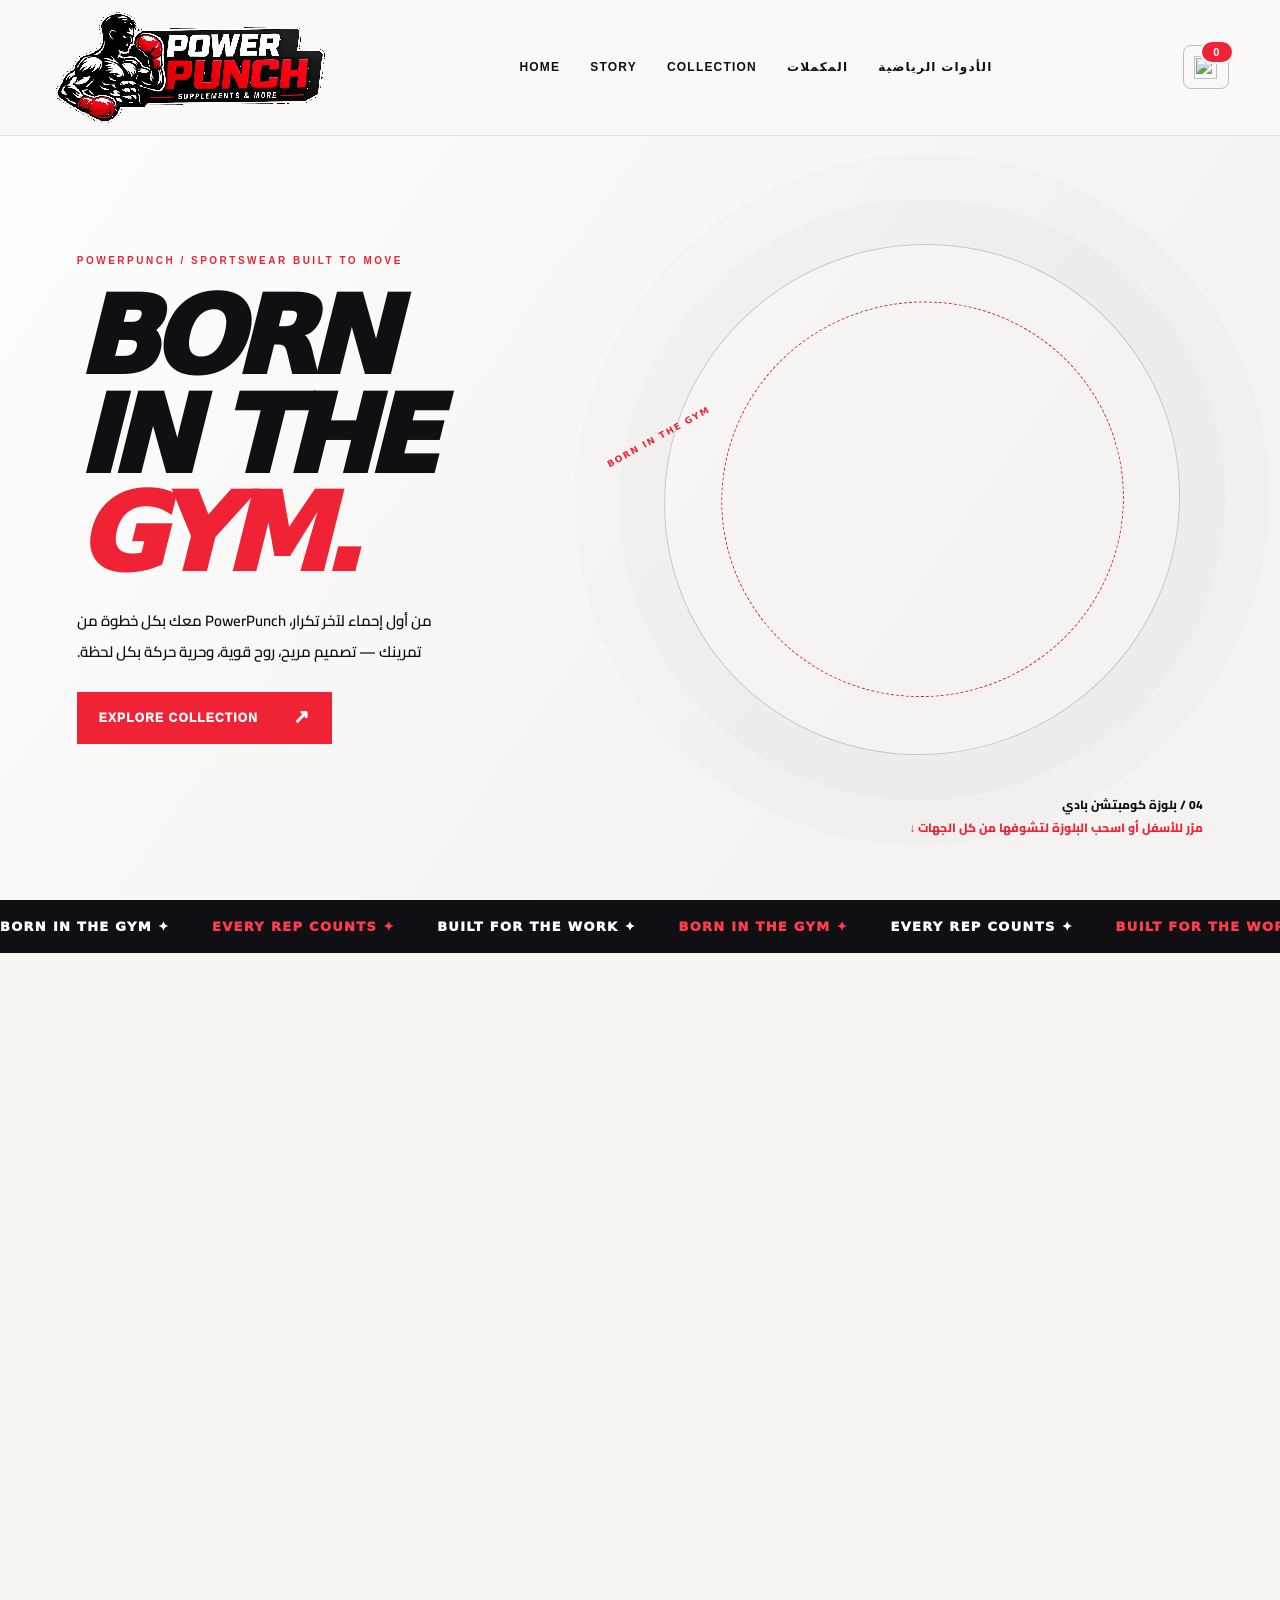
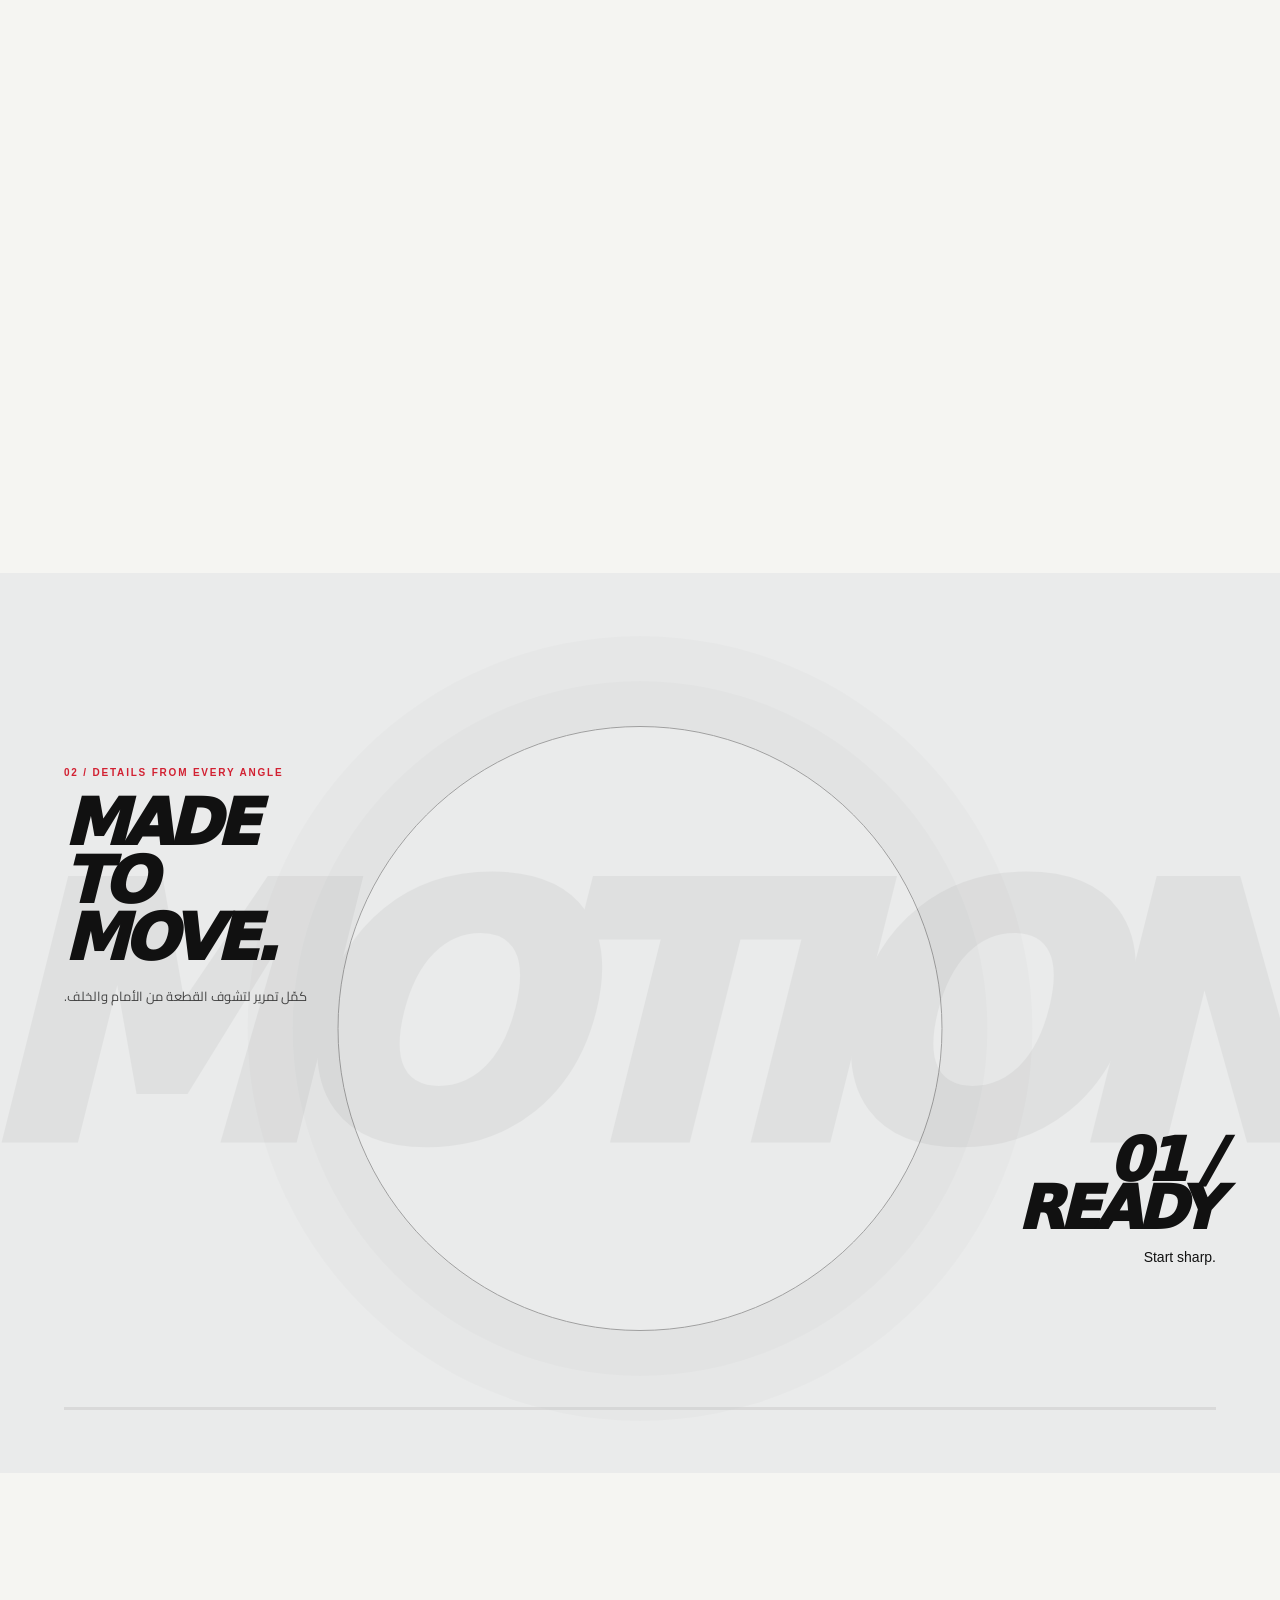
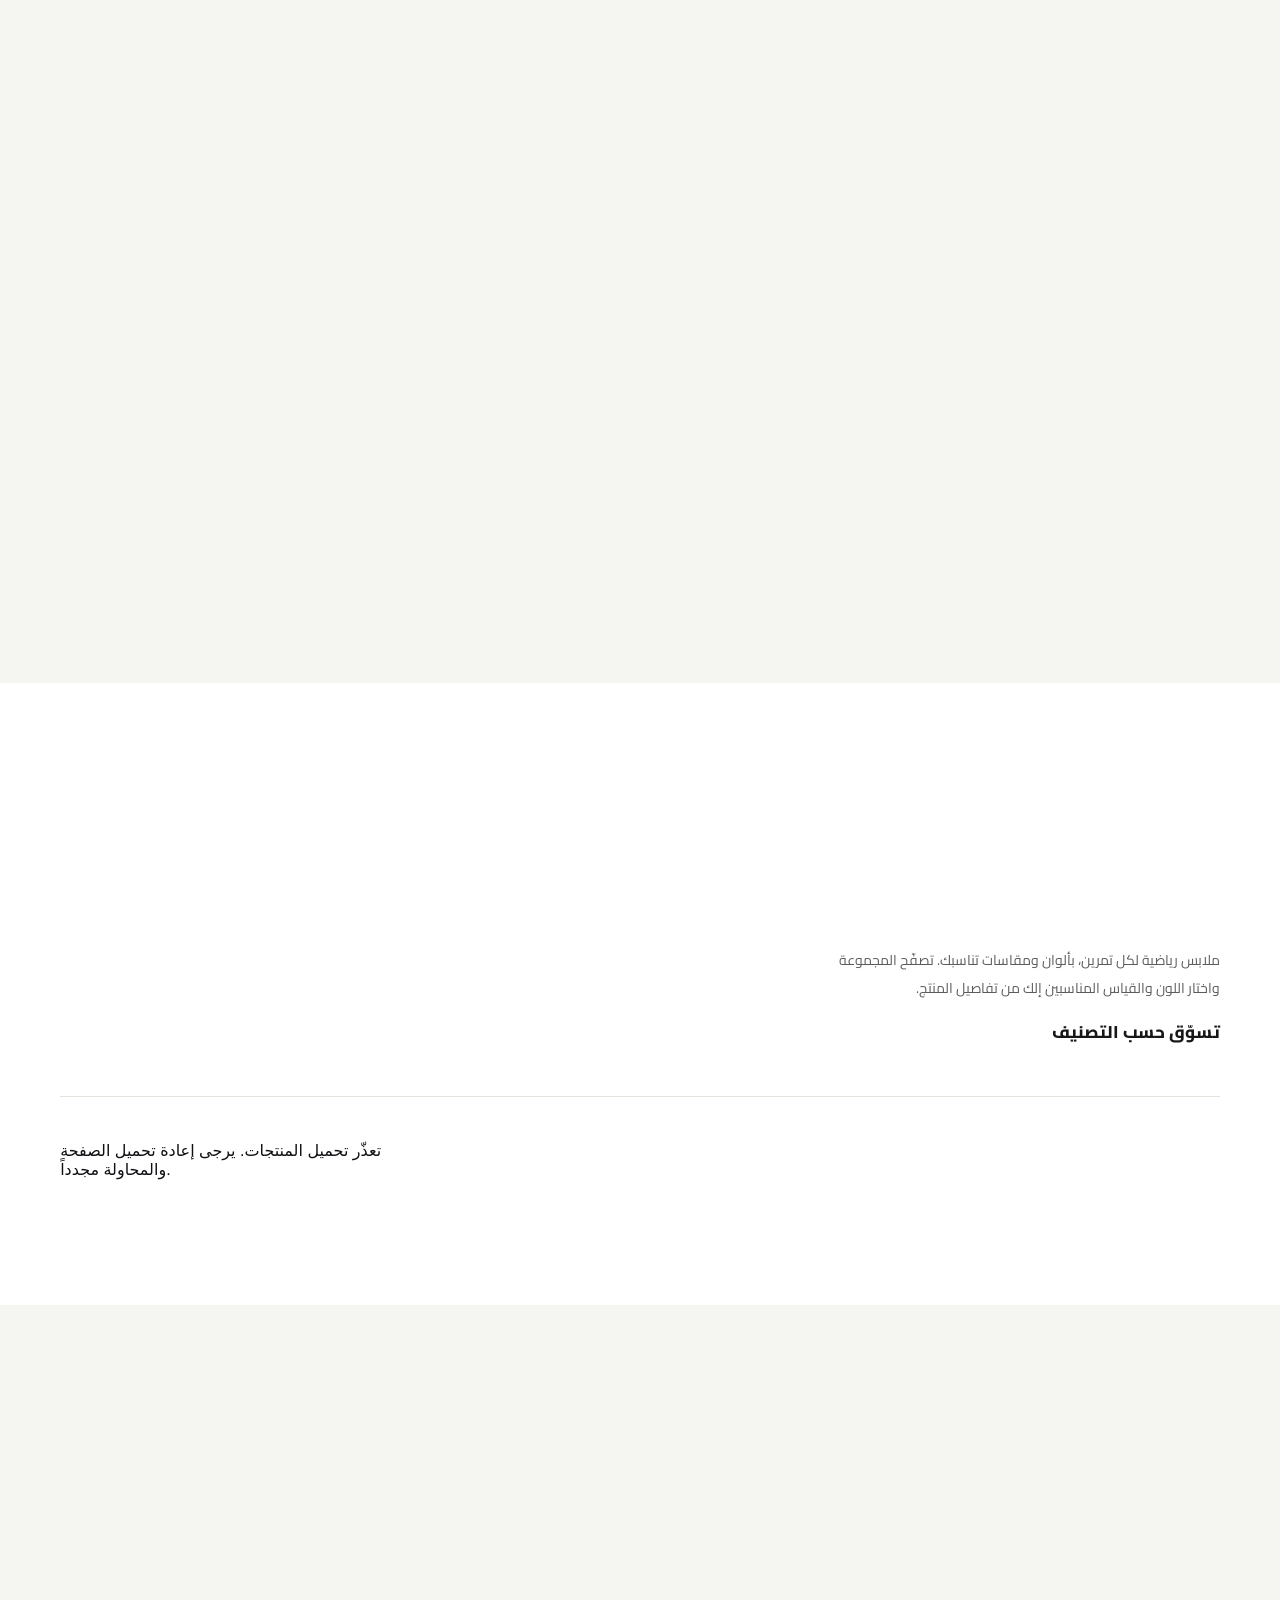
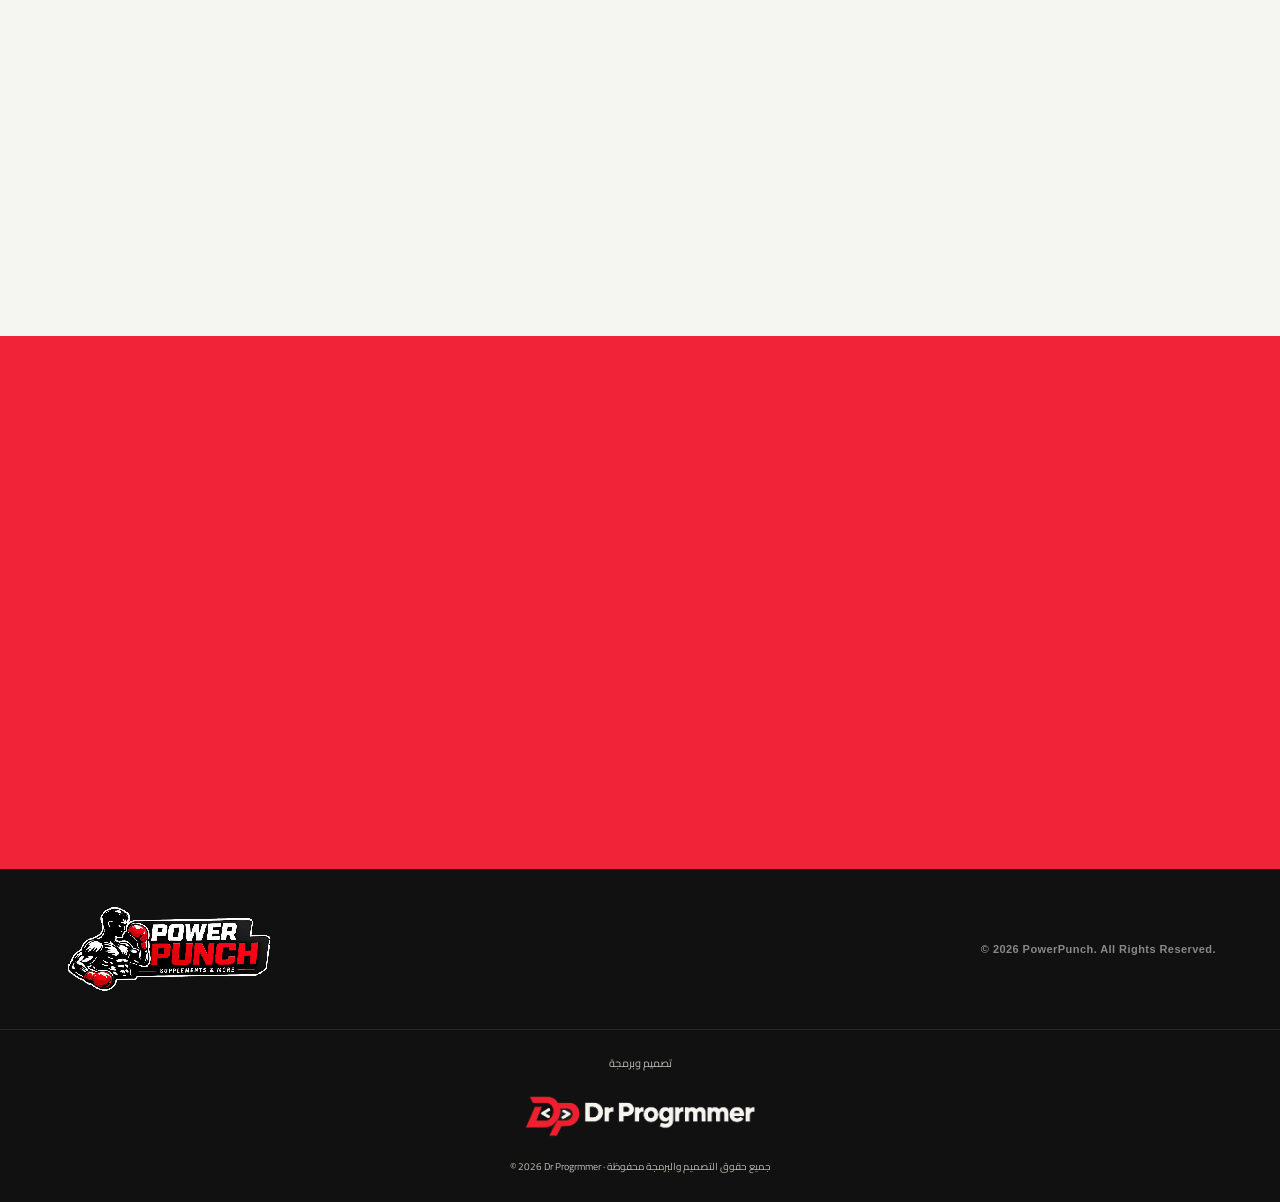
==== clothes.html @ 5a6f2856 "Import existing PowerPunch storefront front-end Mirror of the static front-end currently deployed at" ====
<!doctype html><html lang="en" dir="ltr"><head><meta charset="utf-8"><meta name="viewport" content="width=device-width, initial-scale=1, viewport-fit=cover"><meta name="theme-color" content="#f5f5f2"><meta name="description" content="PowerPunch sportswear — Born in the Gym. Modern kinetic storefront with English campaign copy and Arabic product details."><title>PowerPunch | Born in the Gym</title><link rel="icon" type="image/png" sizes="32x32" href="/products/powerpunch-favicon-32.png"><link rel="icon" type="image/png" sizes="48x48" href="/products/powerpunch-favicon-48.png"><link rel="apple-touch-icon" sizes="180x180" href="/products/powerpunch-favicon-180.png"><link rel="stylesheet" href="/src/styles.css"><link rel="stylesheet" href="/src/supplements-media.css"></head><body>
<svg xmlns="http://www.w3.org/2000/svg" width="0" height="0" aria-hidden="true" class="logo-definitions" style="position:absolute;overflow:hidden;pointer-events:none"><defs><g id="pp-original-logo-paths"><path fill="#212123" d="M256 126h2v2h-2z M242 132h2v2h-2z M332 142h2v2h-2z M308 154h2v2h-2z M754 170h2v2h-2z M494 174h6v2h-6z M210 178h2v2h-2z M920 178h16v2h-16z M938 178h2v2h-2z M944 178h2v2h-2z M330 178h2v4h-2z M686 180h2v2h-2z M798 180h2v2h-2z M804 180h4v2h-4z M816 180h22v2h-22z M856 180h4v2h-4z M890 180h36v2h-36z M928 180h16v2h-16z M338 182h2v2h-2z M674 182h6v2h-6z M686 182h10v2h-10z M838 182h2v2h-2z M876 182h4v2h-4z M888 182h48v2h-48z M938 182h2v2h-2z M944 182h4v2h-4z M380 184h4v2h-4z M390 184h2v2h-2z M394 184h2v2h-2z M400 184h2v2h-2z M408 184h4v2h-4z M846 184h2v2h-2z M884 184h60v2h-60z M870 186h2v2h-2z M884 186h66v2h-66z M886 188h60v2h-60z M374 190h2v2h-2z M840 190h24v2h-24z M888 190h62v2h-62z M742 192h6v2h-6z M886 192h2v2h-2z M722 194h4v2h-4z M892 192h54v4h-54z M948 194h2v2h-2z M394 196h2v2h-2z M892 196h56v6h-56z M894 202h50v2h-50z M948 202h2v2h-2z M896 204h50v2h-50z M904 206h42v2h-42z M300 208h2v2h-2z M344 208h2v2h-2z M546 208h2v2h-2z M436 210h2v2h-2z M896 208h52v4h-52z M956 210h2v2h-2z M774 214h2v2h-2z M904 212h40v4h-40z M506 216h2v2h-2z M662 216h2v2h-2z M944 216h2v2h-2z M538 218h2v2h-2z M726 218h2v2h-2z M762 218h2v2h-2z M492 220h2v4h-2z M878 222h2v2h-2z M920 216h8v8h-8z M932 216h10v8h-10z M944 220h2v4h-2z M852 226h2v2h-2z M936 224h10v4h-10z M620 228h2v2h-2z M440 230h2v2h-2z M448 230h2v2h-2z M944 228h2v4h-2z M348 234h2v2h-2z M938 232h2v4h-2z M220 236h2v2h-2z M936 236h4v2h-4z M942 232h2v6h-2z M936 238h2v2h-2z M568 240h2v2h-2z M940 240h2v2h-2z M942 244h2v2h-2z M320 246h2v2h-2z M938 244h2v4h-2z M676 248h2v2h-2z M760 248h2v2h-2z M866 250h2v2h-2z M940 252h2v2h-2z M212 256h2v2h-2z M310 260h2v2h-2z M936 260h2v2h-2z M942 260h2v2h-2z M950 260h2v2h-2z M958 260h6v2h-6z M968 260h56v2h-56z M460 262h2v2h-2z M958 262h2v2h-2z M980 262h4v2h-4z M988 262h36v2h-36z M1032 266h2v2h-2z M614 268h2v2h-2z M1000 264h24v6h-24z M1000 270h8v2h-8z M1016 270h8v2h-8z M1044 270h2v2h-2z M168 272h2v2h-2z M1034 272h4v2h-4z M608 276h2v2h-2z M1034 274h2v4h-2z M180 278h2v2h-2z M458 278h2v2h-2z M588 280h2v2h-2z M144 282h2v2h-2z M1032 290h2v2h-2z M138 298h2v2h-2z M390 300h2v2h-2z M204 322h2v2h-2z M342 324h2v2h-2z M294 326h2v2h-2z M1028 326h2v2h-2z M428 328h2v2h-2z M312 332h2v2h-2z M150 334h2v2h-2z M364 336h2v2h-2z M262 338h2v2h-2z M378 338h2v2h-2z M436 338h2v2h-2z M278 340h2v2h-2z M1026 344h2v2h-2z M88 348h2v2h-2z M278 354h2v2h-2z M88 364h2v2h-2z M66 372h2v2h-2z M318 372h2v2h-2z M1032 374h2v2h-2z M156 376h2v2h-2z M286 378h2v2h-2z M292 378h2v2h-2z M346 380h2v2h-2z M254 382h2v2h-2z M120 386h2v2h-2z M352 392h2v2h-2z M372 392h2v2h-2z M408 398h2v2h-2z M226 400h2v2h-2z M136 404h2v2h-2z M162 404h2v2h-2z M80 406h2v2h-2z M324 406h2v2h-2z M262 412h2v2h-2z M684 412h2v2h-2z M576 414h2v2h-2z M638 414h2v2h-2z M708 414h2v2h-2z M352 416h2v2h-2z M836 416h2v2h-2z M626 418h2v2h-2z M794 418h2v2h-2z M860 418h2v2h-2z M1014 418h2v2h-2z M152 422h2v2h-2z M580 422h2v2h-2z M186 424h2v2h-2z M592 424h2v2h-2z M672 424h2v2h-2z M814 424h2v2h-2z M226 426h2v2h-2z M528 426h2v2h-2z M616 426h2v2h-2z M300 428h2v2h-2z M552 428h2v2h-2z M790 432h2v2h-2z M586 434h2v2h-2z M62 438h2v2h-2z M294 442h2v2h-2z M970 442h2v2h-2z M362 446h2v2h-2z M652 446h2v2h-2z M472 448h2v2h-2z M844 452h2v2h-2z M100 454h2v2h-2z M674 454h2v2h-2z M510 456h2v2h-2z M114 462h2v2h-2z M274 464h2v2h-2z M338 464h6v2h-6z"/>
<path fill="#3b3b3b" d="M274 114h2v2h-2z M286 114h2v2h-2z M310 120h2v2h-2z M274 128h2v2h-2z M226 134h2v2h-2z M250 136h2v2h-2z M294 140h2v2h-2z M218 144h2v2h-2z M302 144h4v2h-4z M308 144h12v2h-12z M322 154h2v2h-2z M326 158h2v2h-2z M342 160h2v2h-2z M210 162h2v2h-2z M342 166h2v2h-2z M886 168h14v2h-14z M222 170h2v2h-2z M762 170h14v2h-14z M344 172h2v2h-2z M652 172h4v2h-4z M342 174h2v2h-2z M506 174h2v2h-2z M330 176h2v2h-2z M320 178h2v2h-2z M344 178h2v2h-2z M812 178h2v2h-2z M256 180h2v2h-2z M678 180h2v2h-2z M544 182h30v2h-30z M958 182h2v2h-2z M322 184h2v2h-2z M376 184h2v2h-2z M314 186h2v2h-2z M318 192h2v2h-2z M404 192h2v2h-2z M850 192h4v2h-4z M866 192h2v2h-2z M322 194h2v2h-2z M732 194h2v2h-2z M740 194h4v2h-4z M368 196h2v2h-2z M584 196h26v2h-26z M360 198h2v2h-2z M402 198h2v2h-2z M304 202h2v2h-2z M412 202h2v2h-2z M250 204h2v2h-2z M346 204h2v2h-2z M416 204h2v2h-2z M256 206h2v2h-2z M738 206h2v2h-2z M538 208h2v2h-2z M692 208h2v2h-2z M956 208h2v2h-2z M326 210h2v2h-2z M622 210h2v4h-2z M466 214h2v2h-2z M768 214h4v2h-4z M496 216h10v2h-10z M514 216h2v2h-2z M334 218h2v2h-2z M442 218h2v2h-2z M878 220h2v2h-2z M216 222h2v2h-2z M326 224h2v2h-2z M340 224h2v2h-2z M736 222h2v4h-2z M228 226h2v2h-2z M570 226h2v2h-2z M620 226h2v2h-2z M946 226h2v2h-2z M464 232h2v2h-2z M512 232h2v2h-2z M592 234h2v2h-2z M442 236h2v2h-2z M330 238h2v2h-2z M654 238h2v2h-2z M350 240h2v2h-2z M734 240h2v4h-2z M790 244h2v2h-2z M226 248h2v2h-2z M1022 250h2v2h-2z M216 252h2v2h-2z M316 252h2v2h-2z M540 252h2v2h-2z M590 252h2v2h-2z M714 254h2v2h-2z M942 254h2v2h-2z M322 254h2v4h-2z M364 256h2v2h-2z M182 258h2v2h-2z M210 258h2v2h-2z M802 258h2v2h-2z M960 258h8v2h-8z M1022 258h2v2h-2z M312 260h2v2h-2z M576 260h2v2h-2z M284 264h2v2h-2z M378 264h2v2h-2z M162 266h2v2h-2z M374 266h2v2h-2z M710 266h2v2h-2z M208 268h2v2h-2z M662 268h2v2h-2z M174 270h2v2h-2z M198 272h2v2h-2z M800 274h2v2h-2z M1036 274h2v2h-2z M632 274h2v4h-2z M150 278h2v2h-2z M166 278h2v2h-2z M204 280h2v2h-2z M256 280h2v2h-2z M388 280h2v2h-2z M580 280h4v2h-4z M176 282h2v2h-2z M162 284h2v2h-2z M192 284h2v2h-2z M296 284h2v2h-2z M314 284h2v2h-2z M332 284h2v2h-2z M164 286h2v2h-2z M302 286h2v2h-2z M818 288h6v2h-6z M126 290h2v2h-2z M158 290h2v2h-2z M244 290h2v2h-2z M134 292h2v2h-2z M306 292h2v2h-2z M350 292h2v2h-2z M236 294h2v2h-2z M312 294h2v2h-2z M318 294h2v2h-2z M260 296h2v2h-2z M394 296h2v2h-2z M158 298h2v2h-2z M294 298h2v2h-2z M334 298h2v2h-2z M270 300h2v2h-2z M358 300h2v2h-2z M150 302h2v2h-2z M146 304h2v2h-2z M270 304h2v2h-2z M278 304h2v2h-2z M328 304h2v2h-2z M214 306h2v2h-2z M444 306h2v2h-2z M132 308h2v2h-2z M196 308h2v2h-2z M276 308h2v2h-2z M304 308h2v2h-2z M1032 308h2v2h-2z M194 310h2v2h-2z M350 310h2v2h-2z M232 312h2v2h-2z M394 312h2v2h-2z M160 314h2v2h-2z M178 314h2v2h-2z M220 314h2v2h-2z M248 314h4v2h-4z M284 314h2v2h-2z M246 316h2v2h-2z M192 320h2v2h-2z M238 320h2v2h-2z M182 322h2v2h-2z M216 322h2v2h-2z M254 322h2v2h-2z M386 322h2v2h-2z M242 326h2v2h-2z M1030 326h2v2h-2z M114 328h2v2h-2z M368 328h2v2h-2z M398 328h2v2h-2z M186 330h2v2h-2z M360 330h2v2h-2z M432 332h2v2h-2z M110 336h2v2h-2z M388 336h2v2h-2z M440 336h2v2h-2z M340 338h2v2h-2z M376 338h2v2h-2z M96 340h2v2h-2z M320 340h2v2h-2z M334 340h2v2h-2z M1036 340h2v2h-2z M1028 342h2v2h-2z M282 344h2v2h-2z M336 344h2v2h-2z M340 344h2v2h-2z M298 346h2v2h-2z M442 346h2v2h-2z M86 350h2v2h-2z M102 350h2v2h-2z M448 350h2v2h-2z M178 352h2v2h-2z M456 352h2v2h-2z M156 354h2v2h-2z M348 354h2v2h-2z M404 356h2v2h-2z M838 356h2v2h-2z M110 358h2v2h-2z M174 358h2v2h-2z M350 358h2v2h-2z M1034 358h2v2h-2z M258 360h2v2h-2z M126 362h2v2h-2z M186 364h2v2h-2z M344 364h2v2h-2z M68 366h2v2h-2z M104 366h2v2h-2z M258 366h2v2h-2z M272 366h2v2h-2z M128 368h2v2h-2z M298 368h2v2h-2z M366 368h4v2h-4z M404 368h2v2h-2z M442 370h2v2h-2z M130 372h2v2h-2z M1032 372h2v2h-2z M220 374h2v2h-2z M344 376h2v2h-2z M432 376h2v2h-2z M440 376h2v2h-2z M120 378h2v2h-2z M376 378h2v2h-2z M238 380h2v2h-2z M290 380h2v2h-2z M324 380h2v2h-2z M126 382h2v2h-2z M330 382h2v2h-2z M428 382h2v2h-2z M166 384h2v2h-2z M214 386h2v2h-2z M358 386h2v2h-2z M56 388h2v2h-2z M160 388h2v2h-2z M216 388h2v2h-2z M64 390h2v2h-2z M156 390h2v2h-2z M452 390h2v2h-2z M80 394h2v2h-2z M102 394h2v2h-2z M312 394h2v2h-2z M352 394h2v2h-2z M440 394h2v2h-2z M392 398h2v2h-2z M118 400h2v2h-2z M346 400h2v2h-2z M416 400h2v2h-2z M50 402h2v2h-2z M232 402h2v2h-2z M242 402h2v2h-2z M296 404h2v2h-2z M424 408h4v2h-4z M1028 408h2v2h-2z M318 410h2v2h-2z M1020 410h2v2h-2z M694 412h14v2h-14z M796 412h2v2h-2z M136 414h2v2h-2z M552 414h2v2h-2z M588 414h2v2h-2z M716 414h2v2h-2z M784 412h2v4h-2z M838 414h2v2h-2z M858 414h8v2h-8z M694 416h4v2h-4z M704 416h4v2h-4z M720 416h2v2h-2z M122 418h2v2h-2z M168 418h2v2h-2z M546 418h2v2h-2z M572 418h2v2h-2z M680 418h2v2h-2z M724 418h2v2h-2z M760 418h2v2h-2z M862 418h2v2h-2z M126 420h2v2h-2z M132 420h2v2h-2z M150 420h2v2h-2z M286 420h2v2h-2z M334 420h2v2h-2z M788 420h2v2h-2z M824 420h2v2h-2z M762 422h2v2h-2z M802 422h2v2h-2z M842 422h2v2h-2z M166 424h2v2h-2z M246 424h2v2h-2z M606 422h2v4h-2z M702 424h2v2h-2z M752 424h2v2h-2z M758 424h2v2h-2z M852 424h2v2h-2z M210 426h2v2h-2z M506 426h2v2h-2z M566 424h2v4h-2z M672 426h2v2h-2z M716 426h2v2h-2z M1002 426h2v2h-2z M1016 426h2v2h-2z M82 428h2v2h-2z M816 428h2v2h-2z M274 430h2v2h-2z M278 430h2v2h-2z M610 430h2v2h-2z M664 430h2v2h-2z M188 432h2v2h-2z M310 432h2v2h-2z M320 432h2v2h-2z M508 432h2v2h-2z M686 432h2v2h-2z M764 432h2v2h-2z M786 432h2v2h-2z M798 432h4v2h-4z M570 432h2v4h-2z M512 436h2v2h-2z M92 438h2v2h-2z M360 440h2v2h-2z M826 444h8v2h-8z M656 446h6v2h-6z M476 448h8v2h-8z M962 450h2v2h-2z M268 452h2v2h-2z M806 452h36v2h-36z M640 454h16v2h-16z M496 456h8v2h-8z M274 456h2v8h-2z M118 464h2v2h-2z M350 464h26v2h-26z M112 470h2v2h-2z M270 462h2v10h-2z M284 470h2v2h-2z M328 472h16v2h-16z M270 476h2v2h-2z M282 478h2v2h-2z M158 486h2v2h-2z M142 488h2v2h-2z M166 488h2v2h-2z M274 494h2v2h-2z M194 506h2v2h-2z M256 510h2v2h-2z M208 520h2v2h-2z M252 520h2v2h-2z"/>
<path fill="#6b6a6a" d="M284 114h2v2h-2z M262 116h2v2h-2z M266 122h2v2h-2z M262 124h2v2h-2z M306 126h2v2h-2z M322 126h2v2h-2z M298 128h2v2h-2z M326 128h2v2h-2z M288 132h2v2h-2z M334 132h2v2h-2z M252 134h2v2h-2z M322 134h2v2h-2z M326 138h2v2h-2z M238 144h2v2h-2z M338 144h2v2h-2z M226 146h2v2h-2z M352 150h2v2h-2z M338 154h2v2h-2z M212 156h2v2h-2z M906 168h2v2h-2z M780 170h4v2h-4z M218 172h2v2h-2z M340 172h2v2h-2z M660 172h8v2h-8z M330 174h4v2h-4z M520 174h16v2h-16z M952 174h2v2h-2z M380 176h20v2h-20z M912 176h4v2h-4z M938 176h2v2h-2z M802 178h4v2h-4z M260 180h2v2h-2z M672 180h4v2h-4z M532 182h8v2h-8z M354 184h2v2h-2z M374 184h2v2h-2z M376 190h2v2h-2z M214 192h2v2h-2z M338 192h2v2h-2z M382 194h2v2h-2z M746 194h4v2h-4z M958 194h2v2h-2z M414 196h2v2h-2z M418 198h2v2h-2z M732 198h2v2h-2z M532 200h2v2h-2z M950 200h2v2h-2z M338 202h2v2h-2z M336 206h2v2h-2z M420 206h2v2h-2z M626 206h2v2h-2z M808 206h2v2h-2z M538 210h2v2h-2z M342 212h2v2h-2z M428 212h2v2h-2z M692 212h2v2h-2z M704 212h2v2h-2z M850 212h4v2h-4z M334 216h2v2h-2z M492 218h2v2h-2z M514 218h2v2h-2z M702 218h2v2h-2z M224 222h2v2h-2z M660 222h2v2h-2z M216 224h2v2h-2z M700 224h2v2h-2z M652 220h2v8h-2z M806 224h2v4h-2z M228 228h2v2h-2z M628 226h2v4h-2z M946 228h2v2h-2z M214 230h2v2h-2z M222 230h2v2h-2z M332 230h2v2h-2z M698 230h2v2h-2z M674 232h2v2h-2z M310 234h2v2h-2z M490 234h2v2h-2z M230 236h2v2h-2z M334 236h2v2h-2z M512 236h2v2h-2z M592 236h2v2h-2z M210 238h2v2h-2z M542 238h2v2h-2z M568 238h2v2h-2z M874 238h2v2h-2z M224 240h2v2h-2z M618 240h2v2h-2z M534 242h2v2h-2z M676 242h2v2h-2z M804 242h2v2h-2z M944 242h2v2h-2z M222 244h2v2h-2z M352 244h2v2h-2z M734 244h2v2h-2z M200 248h2v2h-2z M462 248h2v2h-2z M218 250h2v2h-2z M324 250h2v2h-2z M354 250h2v2h-2z M630 250h2v2h-2z M204 254h2v2h-2z M358 254h2v2h-2z M590 254h2v2h-2z M282 256h2v2h-2z M522 256h2v2h-2z M666 256h2v2h-2z M942 256h2v4h-2z M950 258h6v2h-6z M1038 258h2v2h-2z M178 260h2v2h-2z M450 260h2v2h-2z M580 260h4v2h-4z M732 260h2v2h-2z M168 264h2v2h-2z M202 264h2v2h-2z M378 266h2v2h-2z M460 266h2v2h-2z M156 268h2v2h-2z M486 268h2v2h-2z M288 272h2v2h-2z M378 272h2v2h-2z M632 272h2v2h-2z M380 274h2v2h-2z M826 276h2v2h-2z M316 278h2v2h-2z M604 278h2v2h-2z M694 278h12v2h-12z M174 280h2v2h-2z M302 280h2v2h-2z M392 280h2v2h-2z M442 280h2v2h-2z M568 280h8v2h-8z M178 282h2v2h-2z M154 288h2v2h-2z M260 288h2v2h-2z M344 288h2v2h-2z M316 290h2v2h-2z M332 290h2v2h-2z M156 292h2v2h-2z M250 292h2v2h-2z M218 294h2v2h-2z M310 294h2v2h-2z M320 294h2v2h-2z M438 294h2v2h-2z M140 296h2v2h-2z M230 296h2v2h-2z M252 296h2v2h-2z M238 298h2v2h-2z M328 298h2v2h-2z M332 296h2v4h-2z M350 300h2v2h-2z M364 300h2v2h-2z M304 302h2v2h-2z M1040 302h2v2h-2z M126 304h2v2h-2z M282 304h2v2h-2z M298 304h2v2h-2z M444 302h2v4h-2z M282 306h4v2h-4z M296 306h2v2h-2z M352 306h2v2h-2z M362 306h2v2h-2z M392 306h2v2h-2z M266 308h2v2h-2z M308 310h2v2h-2z M1032 310h2v2h-2z M180 312h2v2h-2z M162 314h2v2h-2z M214 314h2v2h-2z M252 314h2v2h-2z M156 316h2v2h-2z M158 318h2v2h-2z M218 318h2v2h-2z M336 318h2v2h-2z M374 318h2v2h-2z M390 318h2v2h-2z M184 320h2v2h-2z M252 320h2v2h-2z M304 320h2v2h-2z M338 320h2v2h-2z M256 322h2v2h-2z M340 322h2v2h-2z M366 322h2v2h-2z M164 324h2v2h-2z M214 324h2v2h-2z M390 324h2v2h-2z M358 326h6v2h-6z M450 326h2v2h-2z M210 328h2v2h-2z M314 328h2v2h-2z M434 328h2v2h-2z M1030 328h2v2h-2z M136 330h2v2h-2z M190 332h2v2h-2z M340 332h2v2h-2z M148 334h2v2h-2z M346 334h2v2h-2z M90 336h2v2h-2z M330 338h2v2h-2z M434 338h2v2h-2z M446 338h2v2h-2z M104 340h2v2h-2z M264 342h2v2h-2z M454 342h2v2h-2z M436 344h2v2h-2z M1028 344h2v2h-2z M294 348h2v2h-2z M408 348h2v2h-2z M292 350h2v2h-2z M300 350h2v2h-2z M352 352h2v2h-2z M74 354h2v2h-2z M100 354h2v2h-2z M246 354h2v2h-2z M456 354h2v2h-2z M1034 354h2v2h-2z M104 356h2v2h-2z M150 356h2v2h-2z M146 358h2v2h-2z M398 358h2v2h-2z M152 360h2v2h-2z M438 360h2v2h-2z M78 362h2v2h-2z M1026 362h2v2h-2z M136 366h2v2h-2z M188 366h2v2h-2z M330 368h2v2h-2z M436 368h2v2h-2z M442 368h2v2h-2z M122 370h2v2h-2z M316 370h2v2h-2z M408 370h2v2h-2z M434 372h2v2h-2z M64 376h2v2h-2z M116 376h2v2h-2z M222 376h2v2h-2z M428 376h2v2h-2z M1024 378h2v2h-2z M88 380h2v2h-2z M96 380h2v2h-2z M146 380h2v2h-2z M340 380h6v2h-6z M60 382h2v2h-2z M94 382h2v2h-2z M128 382h10v2h-10z M296 382h2v2h-2z M92 384h2v2h-2z M116 384h2v2h-2z M390 384h2v2h-2z M104 388h2v2h-2z M122 388h2v2h-2z M372 388h2v2h-2z M96 390h2v2h-2z M124 390h2v2h-2z M54 392h2v2h-2z M266 392h2v2h-2z M374 392h2v2h-2z M384 392h2v2h-2z M390 394h2v2h-2z M74 396h2v2h-2z M322 398h2v2h-2z M356 398h2v2h-2z M406 398h2v2h-2z M446 398h2v2h-2z M72 400h2v2h-2z M158 400h2v2h-2z M246 400h2v2h-2z M134 402h2v2h-2z M334 404h2v2h-2z M128 406h2v2h-2z M346 406h2v2h-2z M356 406h2v2h-2z M314 408h2v2h-2z M148 410h2v2h-2z M182 410h2v2h-2z M284 410h2v2h-2z M816 410h2v2h-2z M834 410h2v2h-2z M838 410h2v2h-2z M854 410h6v2h-6z M134 412h2v2h-2z M354 412h2v2h-2z M812 412h2v2h-2z M112 414h2v2h-2z M250 414h2v2h-2z M590 414h2v2h-2z M750 414h2v2h-2z M832 412h2v4h-2z M836 414h2v2h-2z M840 414h2v2h-2z M506 416h2v2h-2z M638 416h2v2h-2z M658 416h4v2h-4z M698 416h2v2h-2z M728 416h2v2h-2z M824 416h2v2h-2z M1026 416h2v2h-2z M354 418h2v2h-2z M516 418h2v2h-2z M552 418h2v2h-2z M574 418h2v2h-2z M702 418h2v2h-2z M788 418h2v2h-2z M802 418h2v2h-2z M340 420h2v2h-2z M508 420h2v2h-2z M546 420h2v2h-2z M626 420h2v2h-2z M644 420h2v2h-2z M698 420h2v2h-2z M722 420h2v2h-2z M758 420h2v2h-2z M1012 420h2v2h-2z M50 422h2v2h-2z M356 422h2v2h-2z M550 420h2v4h-2z M614 422h4v2h-4z M640 422h2v2h-2z M150 424h2v2h-2z M276 424h2v2h-2z M326 424h2v2h-2z M524 422h2v4h-2z M682 424h2v2h-2z M856 424h2v2h-2z M190 426h2v2h-2z M194 426h2v2h-2z M296 426h2v2h-2z M606 426h2v2h-2z M610 426h2v2h-2z M178 428h2v2h-2z M348 428h2v2h-2z M566 428h2v2h-2z M54 430h2v2h-2z M84 430h2v2h-2z M184 430h2v2h-2z M330 430h2v2h-2z M672 430h2v2h-2z M56 432h2v2h-2z M86 432h2v2h-2z M536 432h2v2h-2z M636 432h2v2h-2z M676 428h2v6h-2z M724 432h2v2h-2z M750 432h2v2h-2z M992 432h2v2h-2z M1006 432h2v2h-2z M254 434h2v2h-2z M504 434h2v2h-2z M598 434h2v2h-2z M634 434h2v2h-2z M60 436h2v2h-2z M96 436h2v2h-2z M330 436h2v2h-2z M76 438h2v2h-2z M326 438h2v2h-2z M996 438h2v2h-2z M838 444h2v2h-2z M330 446h4v2h-4z M358 446h2v2h-2z M672 446h8v2h-8z M106 448h2v2h-2z M120 448h2v2h-2z M488 448h2v2h-2z M976 448h2v2h-2z M326 450h2v2h-2z M360 450h2v2h-2z M392 450h2v2h-2z M958 450h2v2h-2z M362 452h2v2h-2z M792 452h8v2h-8z M636 454h2v2h-2z M384 456h2v2h-2z M456 456h40v2h-40z M392 458h2v2h-2z M376 464h2v2h-2z M104 466h2v2h-2z M124 466h2v2h-2z M384 468h2v2h-2z M272 470h2v2h-2z M380 470h2v2h-2z M312 472h8v2h-8z M122 474h2v2h-2z M124 476h2v2h-2z M280 484h2v2h-2z M164 488h2v2h-2z M170 490h2v2h-2z M282 496h2v2h-2z M180 498h2v2h-2z M170 500h2v2h-2z M190 504h2v2h-2z M276 504h2v2h-2z M274 506h2v2h-2z M182 508h2v2h-2z M272 508h2v2h-2z M202 510h2v2h-2z M214 514h2v2h-2z M246 514h2v2h-2z M264 514h2v2h-2z M228 516h2v2h-2z M236 516h2v2h-2z M216 522h2v2h-2z"/>
<path fill="#868686" d="M276 114h2v2h-2z M280 114h4v2h-4z M296 116h2v2h-2z M314 122h2v2h-2z M234 128h2v2h-2z M276 128h2v2h-2z M330 130h2v2h-2z M280 134h2v2h-2z M242 136h2v2h-2z M326 136h2v2h-2z M340 136h2v2h-2z M234 136h2v4h-2z M328 138h2v2h-2z M220 142h2v2h-2z M240 142h2v2h-2z M236 146h2v2h-2z M336 148h2v2h-2z M340 148h4v2h-4z M324 156h2v2h-2z M330 158h2v2h-2z M340 158h2v2h-2z M908 168h4v2h-4z M936 168h2v2h-2z M784 170h4v2h-4z M318 172h2v2h-2z M330 172h2v2h-2z M668 172h4v2h-4z M324 174h2v2h-2z M536 174h18v2h-18z M210 176h2v2h-2z M400 176h20v2h-20z M888 176h24v2h-24z M940 176h2v2h-2z M328 178h2v2h-2z M796 178h6v2h-6z M526 182h6v2h-6z M378 194h2v2h-2z M384 194h2v2h-2z M750 194h4v2h-4z M872 194h2v2h-2z M800 196h2v2h-2z M362 198h2v2h-2z M526 198h2v2h-2z M216 200h2v2h-2z M468 200h2v2h-2z M708 200h2v2h-2z M224 204h2v2h-2z M326 204h2v2h-2z M428 204h2v2h-2z M730 204h2v2h-2z M706 206h2v2h-2z M956 206h2v2h-2z M738 208h2v2h-2z M808 208h2v2h-2z M330 210h2v2h-2z M426 210h2v2h-2z M728 210h2v2h-2z M538 212h2v2h-2z M664 212h2v2h-2z M840 212h10v2h-10z M594 214h2v2h-2z M762 214h2v2h-2z M948 214h2v2h-2z M726 216h2v2h-2z M466 218h2v2h-2z M832 216h2v4h-2z M878 218h2v2h-2z M340 220h2v2h-2z M570 222h2v2h-2z M628 224h2v2h-2z M326 226h2v2h-2z M446 226h2v2h-2z M736 226h2v2h-2z M312 228h2v2h-2z M536 228h2v2h-2z M652 228h2v2h-2z M658 228h2v2h-2z M314 230h2v2h-2z M324 232h2v2h-2z M464 234h2v2h-2z M348 236h2v2h-2z M952 236h2v2h-2z M322 238h2v2h-2z M592 238h2v2h-2z M672 238h2v2h-2z M348 240h2v2h-2z M676 236h2v6h-2z M216 242h2v2h-2z M450 242h2v2h-2z M790 242h2v2h-2z M328 244h2v2h-2z M670 244h2v2h-2z M630 248h2v2h-2z M316 250h2v2h-2z M462 250h2v2h-2z M952 250h24v2h-24z M1020 250h2v2h-2z M194 252h2v2h-2z M356 252h2v2h-2z M1028 252h2v2h-2z M566 254h2v2h-2z M316 256h2v2h-2z M444 248h2v10h-2z M540 256h2v2h-2z M590 256h2v2h-2z M616 256h2v2h-2z M796 258h2v2h-2z M844 258h2v2h-2z M948 258h2v2h-2z M1024 258h2v2h-2z M194 260h2v2h-2z M208 260h2v2h-2z M298 260h2v2h-2z M584 260h4v2h-4z M802 260h2v2h-2z M828 260h2v2h-2z M372 262h2v2h-2z M846 264h2v2h-2z M442 268h2v2h-2z M678 264h2v6h-2z M288 274h2v2h-2z M384 274h2v2h-2z M140 276h2v2h-2z M794 276h2v2h-2z M824 276h2v2h-2z M1036 276h2v2h-2z M168 278h12v2h-12z M332 278h2v2h-2z M680 278h14v2h-14z M146 280h2v2h-2z M160 280h2v2h-2z M188 280h2v2h-2z M202 280h2v2h-2z M552 280h16v2h-16z M166 282h2v2h-2z M278 280h2v4h-2z M298 284h2v2h-2z M334 284h2v2h-2z M206 286h2v2h-2z M1042 286h2v2h-2z M128 288h2v2h-2z M238 288h2v2h-2z M254 288h2v2h-2z M266 288h2v2h-2z M268 290h2v2h-2z M392 290h2v2h-2z M132 294h2v2h-2z M154 294h2v2h-2z M256 294h2v2h-2z M322 294h2v2h-2z M164 296h2v2h-2z M390 296h2v2h-2z M220 298h2v2h-2z M258 298h2v2h-2z M394 298h2v2h-2z M120 300h2v2h-2z M244 300h2v2h-2z M262 300h2v2h-2z M444 298h2v4h-2z M266 302h2v2h-2z M280 302h2v2h-2z M300 304h2v2h-2z M262 306h2v2h-2z M304 306h2v2h-2z M136 308h2v2h-2z M334 308h2v2h-2z M236 310h2v2h-2z M182 312h2v2h-2z M192 312h2v2h-2z M210 314h2v2h-2z M378 314h2v2h-2z M396 314h2v2h-2z M450 314h2v2h-2z M180 316h2v2h-2z M130 318h2v2h-2z M172 318h2v2h-2z M338 318h2v2h-2z M178 320h2v2h-2z M382 320h2v2h-2z M1038 318h2v4h-2z M368 322h4v2h-4z M176 324h2v2h-2z M292 324h2v2h-2z M356 326h2v2h-2z M394 326h2v2h-2z M158 328h2v2h-2z M310 328h2v2h-2z M344 328h2v2h-2z M386 328h2v2h-2z M110 330h2v2h-2z M238 330h20v2h-20z M296 330h2v2h-2z M152 332h2v2h-2z M338 330h2v4h-2z M356 332h2v2h-2z M186 334h2v2h-2z M254 334h2v2h-2z M430 334h2v2h-2z M248 336h2v2h-2z M402 336h2v2h-2z M98 338h2v2h-2z M300 338h2v2h-2z M324 338h2v2h-2z M440 338h2v2h-2z M280 340h2v2h-2z M266 342h6v2h-6z M284 344h2v2h-2z M296 344h2v2h-2z M80 346h2v2h-2z M448 346h2v2h-2z M1028 346h2v2h-2z M114 348h2v2h-2z M332 344h2v6h-2z M442 348h2v2h-2z M408 350h2v2h-2z M84 352h2v2h-2z M168 352h2v2h-2z M288 352h2v2h-2z M106 354h2v2h-2z M456 356h2v2h-2z M88 358h2v2h-2z M404 358h2v2h-2z M172 360h2v2h-2z M346 360h2v2h-2z M144 362h2v2h-2z M188 362h4v2h-4z M400 362h2v2h-2z M260 366h2v2h-2z M406 366h2v2h-2z M312 368h2v2h-2z M130 370h4v2h-4z M1032 370h2v2h-2z M102 372h2v2h-2z M292 372h2v2h-2z M338 372h2v2h-2z M74 374h2v2h-2z M178 374h2v2h-2z M318 374h2v2h-2z M176 376h2v2h-2z M374 376h2v2h-2z M456 376h2v2h-2z M174 378h2v2h-2z M70 380h2v2h-2z M120 380h2v2h-2z M226 380h2v2h-2z M314 380h2v2h-2z M392 380h2v2h-2z M248 382h2v2h-2z M256 382h4v2h-4z M266 382h2v2h-2z M292 382h4v2h-4z M298 382h2v2h-2z M384 382h2v2h-2z M402 382h2v2h-2z M232 384h2v2h-2z M398 384h2v2h-2z M66 386h2v2h-2z M84 386h2v2h-2z M168 388h2v2h-2z M78 390h2v2h-2z M262 390h2v2h-2z M126 392h2v2h-2z M442 392h2v2h-2z M104 394h2v2h-2z M128 394h2v2h-2z M330 394h2v2h-2z M334 394h2v2h-2z M110 396h2v2h-2z M342 396h2v2h-2z M388 396h2v2h-2z M1022 396h2v2h-2z M240 398h2v2h-2z M356 400h2v2h-2z M398 400h2v2h-2z M164 402h2v2h-2z M174 402h2v2h-2z M234 402h2v2h-2z M240 402h2v2h-2z M70 406h2v2h-2z M1028 406h2v2h-2z M130 408h2v2h-2z M306 408h2v2h-2z M320 410h2v2h-2z M344 410h2v2h-2z M818 410h2v2h-2z M836 410h2v2h-2z M840 410h2v2h-2z M860 410h6v2h-6z M84 412h2v2h-2z M250 412h2v2h-2z M844 412h2v2h-2z M114 416h2v2h-2z M162 416h2v2h-2z M182 416h2v2h-2z M264 416h2v2h-2z M282 416h2v2h-2z M534 416h2v2h-2z M538 416h2v2h-2z M588 416h2v2h-2z M592 416h2v2h-2z M662 416h4v2h-4z M802 416h2v2h-2z M820 416h2v2h-2z M832 416h2v2h-2z M80 418h2v2h-2z M116 418h2v2h-2z M130 418h2v2h-2z M254 418h2v2h-2z M284 418h2v2h-2z M726 418h2v2h-2z M118 420h2v2h-2z M336 420h2v2h-2z M528 420h2v2h-2z M784 420h2v2h-2z M794 420h2v2h-2z M120 422h2v2h-2z M178 422h2v2h-2z M636 422h2v2h-2z M860 422h2v2h-2z M184 424h2v2h-2z M278 424h2v2h-2z M550 424h2v2h-2z M634 424h2v2h-2z M640 424h2v2h-2z M842 424h2v2h-2z M1006 424h2v2h-2z M1018 424h2v2h-2z M140 426h2v2h-2z M208 426h2v2h-2z M250 426h2v2h-2z M524 426h2v2h-2z M638 426h2v2h-2z M676 426h2v2h-2z M852 426h2v2h-2z M714 428h2v2h-2z M756 428h2v2h-2z M790 428h2v2h-2z M196 430h2v2h-2z M306 430h2v2h-2z M632 430h2v2h-2z M652 426h2v6h-2z M844 430h2v2h-2z M996 430h2v2h-2z M90 432h2v2h-2z M138 432h2v2h-2z M260 432h2v2h-2z M524 432h2v2h-2z M530 432h2v2h-2z M598 432h2v2h-2z M58 434h2v2h-2z M88 434h2v2h-2z M322 434h2v2h-2z M606 434h2v2h-2z M616 434h2v2h-2z M626 434h4v2h-4z M508 436h4v2h-4z M274 438h2v2h-2z M66 440h2v2h-2z M992 440h2v2h-2z M82 442h2v2h-2z M972 442h2v2h-2z M72 444h2v2h-2z M840 444h8v2h-8z M290 446h2v2h-2z M680 446h26v2h-26z M78 448h2v2h-2z M272 448h2v2h-2z M334 448h2v2h-2z M490 448h38v2h-38z M956 450h2v2h-2z M124 452h2v2h-2z M388 452h2v2h-2z M788 452h4v2h-4z M118 454h2v2h-2z M624 454h12v2h-12z M450 456h6v2h-6z M92 458h2v2h-2z M108 468h2v2h-2z M118 472h2v2h-2z M284 472h2v2h-2z M294 472h18v2h-18z M136 476h2v2h-2z M288 484h2v2h-2z M152 492h2v2h-2z M172 492h2v2h-2z M276 492h2v2h-2z M158 494h2v2h-2z M252 512h2v2h-2z M244 522h2v2h-2z"/>
<path fill="#a69d9d" d="M248 122h2v2h-2z M294 122h2v2h-2z M242 124h2v2h-2z M318 124h2v2h-2z M238 126h2v2h-2z M290 130h2v2h-2z M290 132h6v2h-6z M312 140h2v2h-2z M328 140h2v2h-2z M234 146h2v2h-2z M342 146h2v2h-2z M350 146h2v2h-2z M216 148h2v2h-2z M338 148h2v2h-2z M304 152h2v2h-2z M336 154h2v2h-2z M328 156h2v2h-2z M338 156h2v2h-2z M218 160h2v2h-2z M210 164h2v2h-2z M344 166h2v2h-2z M912 168h2v2h-2z M788 170h20v2h-20z M216 170h2v4h-2z M672 172h8v2h-8z M554 174h6v2h-6z M420 176h4v2h-4z M886 176h2v2h-2z M334 178h2v2h-2z M784 178h12v2h-12z M344 180h2v2h-2z M666 180h6v2h-6z M358 182h2v2h-2z M522 182h4v2h-4z M260 184h2v2h-2z M268 184h2v2h-2z M338 184h2v2h-2z M270 186h2v2h-2z M378 190h2v2h-2z M390 190h2v2h-2z M402 192h2v2h-2z M366 194h2v2h-2z M754 194h4v2h-4z M352 196h2v2h-2z M248 198h2v2h-2z M470 198h2v2h-2z M534 202h2v2h-2z M620 204h2v2h-2z M626 202h2v4h-2z M366 208h2v2h-2z M372 208h2v2h-2z M546 210h2v2h-2z M798 212h2v2h-2z M834 212h6v2h-6z M382 214h2v2h-2z M592 214h2v2h-2z M434 218h2v2h-2z M692 214h2v6h-2z M444 222h2v2h-2z M544 222h2v2h-2z M594 222h2v2h-2z M724 222h2v2h-2z M330 224h2v2h-2z M438 224h2v2h-2z M536 226h2v2h-2z M230 222h2v8h-2z M806 228h2v2h-2z M652 230h2v2h-2z M946 230h2v2h-2z M448 232h2v2h-2z M876 232h2v2h-2z M230 234h2v2h-2z M336 234h2v2h-2z M720 234h2v2h-2z M428 240h2v2h-2z M790 240h2v2h-2z M350 244h2v2h-2z M804 244h2v2h-2z M422 246h2v2h-2z M444 246h2v2h-2z M716 246h2v2h-2z M976 250h14v2h-14z M462 252h2v2h-2z M842 252h2v2h-2z M526 254h2v2h-2z M616 254h2v2h-2z M290 258h2v2h-2z M450 258h2v2h-2z M944 258h4v2h-4z M588 260h2v2h-2z M174 262h2v2h-2z M190 262h2v2h-2z M284 262h2v2h-2z M678 262h2v2h-2z M732 262h2v2h-2z M186 264h2v2h-2z M1042 264h2v2h-2z M182 266h2v2h-2z M210 266h2v2h-2z M310 266h2v2h-2z M486 266h2v2h-2z M614 266h2v2h-2z M194 268h2v2h-2z M460 268h2v2h-2z M192 270h2v2h-2z M288 270h2v2h-2z M632 270h2v2h-2z M848 270h2v2h-2z M382 272h2v2h-2z M448 270h2v4h-2z M876 272h2v2h-2z M794 274h2v2h-2z M386 276h2v2h-2z M812 276h12v2h-12z M318 278h2v2h-2z M658 278h2v2h-2z M1036 278h2v2h-2z M200 280h2v2h-2z M340 280h2v2h-2z M458 280h2v2h-2z M484 280h2v2h-2z M156 282h2v2h-2z M198 282h2v2h-2z M282 282h2v2h-2z M288 282h2v2h-2z M170 284h2v2h-2z M190 284h2v2h-2z M310 284h2v2h-2z M348 284h2v2h-2z M264 286h2v2h-2z M214 290h2v2h-2z M270 292h2v2h-2z M338 292h2v2h-2z M432 292h2v2h-2z M450 288h2v6h-2z M272 294h2v2h-2z M302 294h2v2h-2z M308 294h2v2h-2z M342 294h2v2h-2z M1034 294h2v2h-2z M274 296h2v2h-2z M300 296h2v2h-2z M438 296h2v2h-2z M444 296h2v2h-2z M332 300h2v2h-2z M394 300h2v2h-2z M1040 300h2v2h-2z M148 302h2v2h-2z M306 302h2v2h-2z M360 302h2v2h-2z M368 306h2v2h-2z M116 308h2v2h-2z M434 308h2v2h-2z M182 310h2v2h-2z M212 310h2v2h-2z M310 310h2v2h-2z M396 310h2v2h-2z M120 316h2v2h-2z M144 316h2v2h-2z M194 316h2v2h-2z M248 316h2v2h-2z M368 316h2v2h-2z M112 318h2v2h-2z M186 318h2v2h-2z M242 318h2v2h-2z M440 318h2v2h-2z M254 320h2v2h-2z M110 322h2v2h-2z M140 322h2v2h-2z M258 322h2v2h-2z M344 322h2v2h-2z M104 326h2v2h-2z M210 326h4v2h-4z M244 326h2v2h-2z M354 326h2v2h-2z M406 326h2v2h-2z M238 328h2v2h-2z M150 330h2v2h-2z M236 330h2v2h-2z M258 330h2v2h-2z M444 330h2v2h-2z M268 332h2v2h-2z M326 332h2v2h-2z M314 334h2v2h-2z M366 336h2v2h-2z M386 336h2v2h-2z M88 338h2v2h-2z M268 338h2v2h-2z M296 342h2v2h-2z M302 346h2v2h-2z M398 346h2v2h-2z M350 348h2v2h-2z M108 352h2v2h-2z M158 354h2v2h-2z M176 354h2v2h-2z M244 354h2v2h-2z M432 354h2v2h-2z M302 356h2v2h-2z M406 356h2v2h-2z M80 358h2v2h-2z M102 358h2v2h-2z M90 360h2v2h-2z M346 364h2v2h-2z M1026 364h2v2h-2z M76 366h2v2h-2z M124 366h2v2h-2z M430 368h2v2h-2z M368 370h2v2h-2z M158 374h2v2h-2z M222 374h2v2h-2z M290 374h2v2h-2z M320 374h2v2h-2z M378 374h2v2h-2z M122 376h2v2h-2z M226 376h2v2h-2z M318 376h2v2h-2z M224 378h2v2h-2z M236 380h2v2h-2z M380 380h2v2h-2z M1024 380h2v2h-2z M112 382h2v2h-2z M246 382h2v2h-2z M260 382h4v2h-4z M400 382h2v2h-2z M426 382h2v2h-2z M448 382h2v2h-2z M174 384h2v2h-2z M360 384h2v2h-2z M392 384h6v2h-6z M92 386h2v2h-2z M164 386h2v2h-2z M362 388h2v2h-2z M162 390h2v2h-2z M222 392h2v2h-2z M268 392h2v2h-2z M332 394h2v2h-2z M336 394h2v2h-2z M344 398h2v2h-2z M1022 398h2v2h-2z M166 400h2v2h-2z M302 400h2v2h-2z M414 400h2v2h-2z M78 400h2v4h-2z M298 402h2v2h-2z M404 402h2v2h-2z M176 404h2v2h-2z M356 402h2v4h-2z M410 404h2v2h-2z M1028 402h2v4h-2z M282 408h2v2h-2z M82 410h2v2h-2z M122 410h2v2h-2z M140 410h2v2h-2z M720 412h2v2h-2z M724 412h2v2h-2z M752 412h2v2h-2z M822 412h2v2h-2z M1020 412h2v2h-2z M72 414h2v2h-2z M130 414h2v2h-2z M264 414h2v2h-2z M278 414h2v2h-2z M632 414h2v2h-2z M678 414h2v2h-2z M754 414h2v2h-2z M118 416h2v2h-2z M514 416h2v2h-2z M578 416h2v2h-2z M814 416h2v2h-2z M188 418h2v2h-2z M588 418h2v2h-2z M644 418h2v2h-2z M750 418h2v2h-2z M810 418h2v2h-2z M820 418h2v2h-2z M158 420h2v2h-2z M190 420h2v2h-2z M338 420h2v2h-2z M358 420h2v2h-2z M534 418h2v4h-2z M640 420h2v2h-2z M58 422h2v2h-2z M162 422h2v2h-2z M504 420h2v4h-2z M508 422h2v2h-2z M546 422h2v2h-2z M698 422h2v2h-2z M858 422h2v2h-2z M862 422h2v2h-2z M280 424h8v2h-8z M512 424h2v2h-2z M572 424h2v2h-2z M676 422h2v4h-2z M232 426h2v2h-2z M626 422h2v6h-2z M640 426h2v2h-2z M62 428h2v2h-2z M200 428h2v2h-2z M302 428h2v2h-2z M606 428h2v2h-2z M656 426h2v4h-2z M680 428h2v2h-2z M686 428h2v2h-2z M64 430h2v2h-2z M130 430h2v2h-2z M506 430h2v2h-2z M566 430h2v2h-2z M658 430h6v2h-6z M764 430h2v2h-2z M348 430h2v4h-2z M672 432h2v2h-2z M754 432h2v2h-2z M230 434h2v2h-2z M330 432h2v4h-2z M342 434h2v2h-2z M534 434h2v2h-2z M608 434h8v2h-8z M202 436h2v2h-2z M166 438h2v2h-2z M266 438h2v2h-2z M982 438h2v2h-2z M106 442h2v2h-2z M110 444h2v2h-2z M174 444h2v2h-2z M252 444h2v2h-2z M284 444h2v2h-2z M848 444h16v2h-16z M348 446h2v2h-2z M706 446h6v2h-6z M528 448h6v2h-6z M186 450h2v2h-2z M328 450h2v2h-2z M952 450h4v2h-4z M96 452h2v2h-2z M114 452h2v2h-2z M166 452h2v2h-2z M760 452h28v2h-28z M622 454h2v2h-2z M102 456h2v2h-2z M440 456h10v2h-10z M98 462h2v2h-2z M388 464h2v2h-2z M386 466h2v2h-2z M270 472h2v2h-2z M186 502h2v2h-2z M198 516h2v2h-2z M226 516h2v2h-2z M260 516h2v2h-2z M218 522h2v2h-2z"/>
<path fill="#b5b5b5" d="M278 114h2v2h-2z M258 118h2v2h-2z M254 120h2v2h-2z M296 128h2v2h-2z M246 130h2v2h-2z M272 130h2v2h-2z M240 132h2v2h-2z M248 134h2v2h-2z M296 140h2v2h-2z M292 142h2v2h-2z M334 142h2v2h-2z M306 150h2v2h-2z M216 168h2v2h-2z M346 168h2v2h-2z M914 168h6v2h-6z M344 170h2v2h-2z M808 170h16v2h-16z M944 170h2v2h-2z M680 172h22v2h-22z M210 168h2v8h-2z M216 174h2v2h-2z M560 174h4v2h-4z M340 176h2v2h-2z M424 176h4v2h-4z M880 176h6v2h-6z M354 178h2v2h-2z M772 178h12v2h-12z M362 180h2v2h-2z M640 180h26v2h-26z M322 182h2v2h-2z M514 182h8v2h-8z M258 184h2v2h-2z M254 186h2v2h-2z M350 186h2v2h-2z M366 186h2v2h-2z M214 190h2v2h-2z M248 190h2v2h-2z M222 192h2v2h-2z M370 192h2v2h-2z M958 192h2v2h-2z M354 194h2v2h-2z M376 194h2v2h-2z M758 194h2v2h-2z M328 196h2v2h-2z M626 196h2v2h-2z M670 196h2v2h-2z M350 198h2v2h-2z M404 198h2v2h-2z M472 198h18v2h-18z M558 198h2v2h-2z M626 200h2v2h-2z M468 202h2v2h-2z M668 202h2v2h-2z M306 204h2v2h-2z M328 206h2v2h-2z M326 208h2v2h-2z M334 208h2v2h-2z M406 208h2v2h-2z M304 210h4v2h-4z M738 210h2v2h-2z M798 210h2v2h-2z M808 210h2v2h-2z M258 212h4v2h-4z M588 214h4v2h-4z M832 214h2v2h-2z M854 214h2v2h-2z M492 216h2v2h-2z M948 216h2v2h-2z M414 218h2v2h-2z M662 218h2v2h-2z M466 220h2v2h-2z M514 220h2v2h-2z M692 220h2v2h-2z M954 220h2v2h-2z M544 224h2v2h-2z M620 224h2v2h-2z M440 228h2v2h-2z M722 228h2v2h-2z M736 228h2v2h-2z M230 232h2v2h-2z M338 232h2v2h-2z M490 232h2v2h-2z M652 232h2v2h-2z M442 234h2v2h-2z M656 234h2v2h-2z M676 234h2v2h-2z M952 232h2v4h-2z M314 236h2v2h-2z M218 238h2v2h-2z M618 238h2v2h-2z M542 240h2v2h-2z M654 240h2v2h-2z M718 240h2v2h-2z M652 242h2v2h-2z M776 244h14v2h-14z M868 244h2v2h-2z M944 244h2v2h-2z M630 246h2v2h-2z M326 248h2v2h-2z M450 244h2v6h-2z M950 248h2v2h-2z M530 250h2v2h-2z M990 250h6v2h-6z M1016 250h4v2h-4z M206 252h2v2h-2z M566 252h2v2h-2z M714 252h2v2h-2z M1032 254h2v2h-2z M220 256h2v2h-2z M450 254h2v4h-2z M520 256h2v2h-2z M364 258h4v2h-4z M444 258h2v2h-2z M828 258h2v2h-2z M368 260h4v2h-4z M802 262h2v2h-2z M290 264h2v2h-2z M486 264h2v2h-2z M710 264h2v2h-2z M296 266h2v2h-2z M308 266h2v2h-2z M284 268h2v2h-2z M874 268h2v2h-2z M1036 268h2v2h-2z M204 270h2v2h-2z M708 270h2v2h-2z M166 272h2v2h-2z M660 272h2v2h-2z M794 272h2v2h-2z M448 274h2v2h-2z M280 276h2v2h-2z M290 276h2v2h-2z M706 276h2v2h-2z M810 276h2v2h-2z M330 278h2v2h-2z M434 278h4v2h-4z M442 278h2v2h-2z M546 278h2v2h-2z M552 278h8v2h-8z M190 280h2v2h-2z M308 280h2v2h-2z M394 282h2v2h-2z M160 284h2v2h-2z M1042 284h2v2h-2z M150 286h2v2h-2z M210 288h2v2h-2z M318 290h2v2h-2z M330 290h2v2h-2z M348 290h2v2h-2z M432 290h2v2h-2z M216 292h2v2h-2z M308 292h2v2h-2z M324 294h2v2h-2z M390 294h2v2h-2z M450 294h2v2h-2z M1034 296h2v2h-2z M348 298h2v2h-2z M438 298h2v2h-2z M128 300h2v2h-2z M278 300h2v2h-2z M136 302h2v2h-2z M140 302h2v2h-2z M320 302h2v2h-2z M336 302h2v2h-2z M340 304h2v2h-2z M352 304h2v2h-2z M392 304h2v2h-2z M294 306h2v2h-2z M242 308h2v2h-2z M346 308h2v2h-2z M196 310h2v2h-2z M278 310h2v2h-2z M336 310h2v2h-2z M348 310h2v2h-2z M370 310h2v2h-2z M298 312h2v2h-2z M436 312h2v2h-2z M130 314h4v2h-4z M190 314h2v2h-2z M188 316h2v2h-2z M214 316h2v2h-2z M148 320h2v2h-2z M256 320h2v2h-2z M118 322h2v2h-2z M260 322h2v2h-2z M290 322h2v2h-2z M396 322h2v2h-2z M434 322h2v2h-2z M250 324h2v2h-2z M116 326h2v2h-2z M138 326h2v2h-2z M176 326h2v2h-2z M364 326h2v2h-2z M436 326h2v2h-2z M188 328h2v2h-2z M98 330h2v2h-2z M316 332h2v2h-2z M430 332h2v2h-2z M438 332h2v2h-2z M298 334h2v2h-2z M330 334h2v2h-2z M452 334h2v2h-2z M1036 334h2v2h-2z M318 336h2v2h-2z M346 336h2v2h-2z M344 338h4v2h-4z M318 340h2v2h-2z M102 342h2v2h-2z M272 342h2v2h-2z M82 344h2v2h-2z M320 344h2v2h-2z M328 344h2v2h-2z M338 348h2v2h-2z M352 350h2v2h-2z M92 352h2v2h-2z M170 352h2v2h-2z M276 352h2v2h-2z M330 352h2v2h-2z M408 352h2v2h-2z M1034 352h2v2h-2z M348 356h2v2h-2z M432 356h2v2h-2z M72 358h2v2h-2z M126 360h2v2h-2z M70 362h2v2h-2z M86 366h2v2h-2z M450 366h2v2h-2z M68 368h2v2h-2z M120 372h2v2h-2z M180 372h2v2h-2z M370 372h2v2h-2z M374 372h2v2h-2z M118 374h2v2h-2z M124 374h2v2h-2z M372 374h2v2h-2z M382 376h2v2h-2z M180 378h2v2h-2z M296 378h2v2h-2z M334 378h2v2h-2z M172 380h2v2h-2z M178 380h2v2h-2z M312 380h2v2h-2z M336 380h4v2h-4z M176 382h2v2h-2z M264 382h2v2h-2z M304 382h2v2h-2z M1024 382h2v2h-2z M246 384h2v2h-2z M94 386h4v2h-4z M80 388h2v2h-2z M214 388h2v2h-2z M1030 388h2v2h-2z M218 390h2v2h-2z M354 392h2v2h-2z M228 394h2v2h-2z M234 396h2v2h-2z M78 398h2v2h-2z M298 398h2v2h-2z M1022 400h2v2h-2z M236 402h4v2h-4z M264 404h2v2h-2z M346 402h2v4h-2z M146 404h2v4h-2z M260 406h2v2h-2z M138 408h2v2h-2z M174 408h2v2h-2z M110 410h2v2h-2z M342 410h2v2h-2z M56 410h2v4h-2z M150 412h2v2h-2z M282 412h4v2h-4z M86 414h2v2h-2z M256 414h2v2h-2z M608 414h12v2h-12z M796 414h2v2h-2z M802 414h2v2h-2z M136 416h2v2h-2z M252 416h2v2h-2z M618 416h2v2h-2z M644 414h2v4h-2z M702 416h2v2h-2z M82 418h2v2h-2z M528 418h2v2h-2z M550 418h2v2h-2z M554 418h2v2h-2z M756 418h2v2h-2z M832 418h2v2h-2z M172 420h2v2h-2z M588 420h2v2h-2z M630 420h2v2h-2z M820 420h2v2h-2z M236 422h2v2h-2z M344 422h2v2h-2z M756 422h2v2h-2z M796 422h4v2h-4z M244 424h2v2h-2z M310 424h2v2h-2z M534 422h2v4h-2z M546 424h2v2h-2z M792 424h2v2h-2z M146 426h2v2h-2z M634 426h2v2h-2z M790 426h2v2h-2z M84 428h2v2h-2z M242 428h2v2h-2z M254 428h2v2h-2z M516 428h2v2h-2z M640 428h2v2h-2z M718 428h2v2h-2z M822 428h2v2h-2z M1012 428h2v2h-2z M504 430h2v2h-2z M840 430h2v2h-2z M168 432h2v2h-2z M284 432h2v2h-2z M318 432h2v2h-2z M652 432h2v2h-2z M762 432h2v2h-2z M262 434h2v2h-2z M316 434h2v2h-2z M326 434h2v2h-2z M358 436h2v2h-2z M172 440h2v2h-2z M262 440h2v2h-2z M978 440h2v2h-2z M988 442h2v2h-2z M270 444h2v2h-2z M864 444h16v2h-16z M984 444h2v2h-2z M114 446h2v2h-2z M218 446h2v2h-2z M266 446h2v2h-2z M712 446h4v2h-4z M534 448h8v2h-8z M110 450h2v2h-2z M330 450h6v2h-6z M918 450h34v2h-34z M84 452h2v2h-2z M240 452h2v2h-2z M750 452h10v2h-10z M386 454h2v2h-2z M618 454h4v2h-4z M434 456h6v2h-6z M270 458h2v2h-2z M382 460h2v2h-2z M390 460h2v2h-2z M292 472h2v2h-2z M142 480h2v2h-2z M146 482h2v2h-2z M286 488h2v2h-2z M160 494h2v2h-2z M168 498h2v2h-2z M176 504h2v2h-2z M186 510h2v2h-2z M206 512h2v2h-2z M224 516h2v2h-2z M238 516h2v2h-2z M256 518h2v2h-2z"/>
<path fill="#525252" d="M298 116h2v2h-2z M304 118h2v2h-2z M292 122h2v2h-2z M300 124h2v2h-2z M288 130h2v2h-2z M310 132h2v2h-2z M318 132h2v2h-2z M314 136h2v2h-2z M246 138h2v2h-2z M346 140h2v2h-2z M318 142h2v2h-2z M348 142h2v2h-2z M306 144h2v2h-2z M300 150h2v2h-2z M222 152h2v2h-2z M324 154h2v2h-2z M220 156h2v2h-2z M354 162h2v2h-2z M346 164h2v2h-2z M222 166h2v2h-2z M348 168h2v2h-2z M900 168h6v2h-6z M938 168h2v2h-2z M776 170h4v2h-4z M656 172h4v2h-4z M508 174h12v2h-12z M378 176h2v2h-2z M916 176h4v2h-4z M954 176h2v2h-2z M806 178h6v2h-6z M258 180h2v2h-2z M676 180h2v2h-2z M266 182h2v2h-2z M540 182h4v2h-4z M212 184h2v2h-2z M352 184h2v2h-2z M266 186h2v2h-2z M222 190h2v2h-2z M252 190h2v2h-2z M392 190h4v2h-4z M854 192h12v2h-12z M380 194h2v2h-2z M744 194h2v2h-2z M334 196h2v2h-2z M396 196h2v2h-2z M958 196h2v2h-2z M252 198h2v2h-2z M614 198h2v2h-2z M950 198h2v2h-2z M300 200h2v2h-2z M408 200h2v2h-2z M422 200h2v2h-2z M668 200h2v2h-2z M216 202h2v2h-2z M224 200h2v4h-2z M550 202h2v2h-2z M298 204h2v2h-2z M536 204h2v2h-2z M666 206h2v2h-2z M692 210h2v2h-2z M948 212h2v2h-2z M262 214h2v2h-2z M430 214h2v2h-2z M538 214h2v2h-2z M764 214h4v2h-4z M432 216h2v2h-2z M466 216h2v2h-2z M494 216h2v2h-2z M652 216h2v4h-2z M230 220h2v2h-2z M544 220h2v2h-2z M832 220h2v2h-2z M340 222h2v2h-2z M954 222h2v2h-2z M224 224h2v2h-2z M570 224h2v2h-2z M328 226h2v2h-2z M792 226h2v4h-2z M852 228h2v2h-2z M536 230h2v2h-2z M628 230h2v2h-2z M226 234h2v2h-2z M512 234h2v2h-2z M316 236h2v2h-2z M542 236h2v2h-2z M696 236h2v2h-2z M450 240h2v2h-2z M694 242h2v2h-2z M676 244h2v2h-2z M760 246h2v2h-2z M864 246h2v2h-2z M532 248h2v2h-2z M668 250h2v2h-2z M630 252h2v2h-2z M190 254h2v2h-2z M222 254h2v2h-2z M540 254h2v2h-2z M286 256h2v2h-2z M1036 256h2v2h-2z M198 258h2v2h-2z M732 258h2v2h-2z M956 258h4v2h-4z M578 260h2v2h-2z M1040 260h2v2h-2z M320 262h2v2h-2z M376 262h2v2h-2z M664 262h2v2h-2z M460 264h2v2h-2z M828 262h2v4h-2z M198 266h2v2h-2z M284 266h2v2h-2z M294 266h2v2h-2z M312 266h2v2h-2z M178 268h2v2h-2z M678 270h2v2h-2z M146 272h2v2h-2z M282 272h2v2h-2z M540 272h2v2h-2z M160 274h2v2h-2z M154 276h2v2h-2z M730 276h2v2h-2z M800 276h2v2h-2z M296 278h2v2h-2z M334 278h2v2h-2z M176 280h2v2h-2z M186 280h2v2h-2z M550 280h2v2h-2z M576 280h4v2h-4z M152 284h2v2h-2z M198 284h2v2h-2z M258 284h2v2h-2z M278 284h4v2h-4z M312 284h2v2h-2z M228 286h2v2h-2z M248 286h2v2h-2z M340 286h2v2h-2z M450 286h2v2h-2z M980 286h4v2h-4z M816 288h2v2h-2z M824 288h12v2h-12z M1034 292h2v2h-2z M238 294h8v2h-8z M122 296h2v2h-2z M152 296h2v2h-2z M162 296h2v2h-2z M346 296h2v2h-2z M266 298h2v2h-2z M390 298h2v2h-2z M142 300h2v2h-2z M250 302h2v2h-2z M322 302h2v2h-2z M346 302h2v2h-2z M256 304h2v2h-2z M1040 304h2v2h-2z M124 308h2v2h-2z M264 308h2v2h-2z M294 308h2v2h-2z M296 310h2v2h-2z M114 312h2v2h-2z M122 312h2v2h-2z M444 312h2v2h-2z M160 316h2v2h-2z M386 316h2v2h-2z M398 316h2v2h-2z M142 318h2v2h-2z M152 318h2v2h-2z M344 318h2v2h-2z M128 320h2v2h-2z M440 320h2v2h-2z M448 318h2v4h-2z M146 322h2v2h-2z M362 322h4v2h-4z M372 322h2v2h-2z M1038 322h2v2h-2z M190 324h2v2h-2z M356 324h2v2h-2z M152 326h2v2h-2z M100 328h2v2h-2z M430 328h2v2h-2z M194 330h2v2h-2z M354 334h2v2h-2z M436 336h2v2h-2z M264 338h4v2h-4z M316 338h2v2h-2z M374 338h2v2h-2z M1036 336h2v4h-2z M346 340h2v2h-2z M400 340h2v2h-2z M262 342h2v2h-2z M340 340h2v4h-2z M302 344h2v2h-2z M104 346h2v2h-2z M118 346h2v2h-2z M78 348h2v2h-2z M274 348h2v2h-2z M448 348h2v2h-2z M90 354h2v2h-2z M116 354h2v2h-2z M250 356h2v2h-2z M1034 356h2v2h-2z M98 360h2v2h-2z M108 360h2v2h-2z M1026 360h2v2h-2z M262 362h2v2h-2z M254 364h2v2h-2z M268 364h2v2h-2z M186 370h2v2h-2z M406 370h2v2h-2z M408 372h2v2h-2z M438 374h2v2h-2z M182 376h2v2h-2z M290 378h2v2h-2z M388 378h2v2h-2z M456 378h2v2h-2z M108 380h2v2h-2z M394 380h2v2h-2z M438 380h2v2h-2z M356 382h2v2h-2z M436 382h2v2h-2z M426 384h2v2h-2z M268 386h2v2h-2z M446 386h2v2h-2z M82 390h2v2h-2z M270 390h2v2h-2z M366 390h2v2h-2z M378 390h2v2h-2z M1030 390h2v2h-2z M338 394h2v2h-2z M382 394h2v2h-2z M1022 394h2v2h-2z M130 396h2v2h-2z M304 396h2v2h-2z M326 396h2v2h-2z M398 396h2v2h-2z M166 398h2v2h-2z M300 400h2v2h-2z M434 400h2v2h-2z M58 402h2v2h-2z M122 402h2v2h-2z M150 402h2v2h-2z M158 406h2v2h-2z M280 406h2v2h-2z M416 406h2v2h-2z M154 408h2v2h-2z M428 408h4v2h-4z M124 410h2v2h-2z M132 410h2v2h-2z M322 410h2v2h-2z M70 412h2v2h-2z M142 412h2v2h-2z M278 412h2v2h-2z M144 414h2v2h-2z M258 414h2v2h-2z M352 414h2v2h-2z M568 414h8v2h-8z M592 414h2v2h-2z M756 414h2v2h-2z M816 414h4v2h-4z M138 416h2v2h-2z M146 416h2v2h-2z M558 416h2v2h-2z M810 416h2v2h-2z M148 418h2v2h-2z M538 418h2v2h-2z M592 418h2v2h-2z M698 418h2v2h-2z M754 418h2v2h-2z M784 416h2v4h-2z M814 418h2v2h-2z M824 418h2v2h-2z M952 418h10v2h-10z M964 418h2v2h-2z M188 420h2v2h-2z M524 420h2v2h-2z M798 418h2v4h-2z M802 420h2v2h-2z M844 420h2v2h-2z M204 422h2v2h-2z M238 422h2v2h-2z M260 422h2v2h-2z M316 422h8v2h-8z M528 422h2v2h-2z M612 422h2v2h-2z M634 422h2v2h-2z M702 420h2v4h-2z M726 422h2v2h-2z M792 420h2v4h-2z M122 424h2v2h-2z M198 424h2v2h-2z M504 424h2v2h-2z M552 424h2v2h-2z M652 424h2v2h-2z M678 424h2v2h-2z M838 424h2v2h-2z M172 426h2v2h-2z M230 426h2v2h-2z M328 426h2v2h-2z M856 426h2v2h-2z M610 428h2v2h-2z M672 428h2v2h-2z M246 430h2v2h-2z M276 430h2v2h-2z M570 428h2v4h-2z M686 430h2v2h-2z M790 430h2v2h-2z M794 430h2v2h-2z M192 432h2v2h-2z M516 432h2v2h-2z M664 432h2v2h-2z M784 432h2v2h-2z M792 432h2v2h-2z M70 434h2v2h-2z M640 434h4v2h-4z M90 436h2v2h-2z M320 436h2v2h-2z M328 438h2v2h-2z M268 440h2v2h-2z M276 440h2v2h-2z M356 442h2v2h-2z M100 444h2v2h-2z M834 444h4v2h-4z M88 446h2v2h-2z M662 446h10v2h-10z M320 448h2v2h-2z M362 448h2v2h-2z M484 448h4v2h-4z M960 450h2v2h-2z M800 452h6v2h-6z M86 454h2v2h-2z M638 454h2v2h-2z M270 460h2v2h-2z M380 462h2v2h-2z M320 472h8v2h-8z M290 478h2v2h-2z M132 482h2v2h-2z M152 484h2v2h-2z M278 488h2v2h-2z M198 508h2v2h-2z M230 516h6v2h-6z M202 518h2v2h-2z"/>
<path fill="#cfc8c9" d="M264 116h2v2h-2z M294 116h2v2h-2z M308 120h2v2h-2z M302 124h2v2h-2z M294 128h2v2h-2z M312 128h2v2h-2z M292 130h2v2h-2z M304 130h2v2h-2z M296 132h2v2h-2z M282 134h2v2h-2z M336 134h2v2h-2z M248 136h2v2h-2z M242 140h2v2h-2z M294 142h2v2h-2z M224 148h2v2h-2z M340 150h2v2h-2z M214 152h2v2h-2z M308 152h2v2h-2z M352 152h2v2h-2z M342 156h2v2h-2z M210 166h2v2h-2z M216 166h2v2h-2z M348 166h2v2h-2z M222 168h2v2h-2z M920 168h6v2h-6z M928 168h8v2h-8z M348 170h2v2h-2z M824 170h2v2h-2z M320 172h2v2h-2z M702 172h6v2h-6z M340 174h2v2h-2z M564 174h4v2h-4z M320 176h2v2h-2z M428 176h2v2h-2z M878 176h2v2h-2z M368 178h2v2h-2z M764 178h8v2h-8z M632 180h8v2h-8z M488 182h26v2h-26z M372 184h2v2h-2z M268 186h2v2h-2z M352 186h2v2h-2z M252 188h2v2h-2z M362 188h2v2h-2z M356 192h2v2h-2z M340 194h2v2h-2z M386 194h2v2h-2z M408 194h2v2h-2z M760 194h8v2h-8z M800 194h2v2h-2z M398 196h2v2h-2z M628 196h20v2h-20z M490 198h4v2h-4z M524 198h2v2h-2z M348 200h2v2h-2z M878 200h2v2h-2z M950 202h2v2h-2z M254 204h2v2h-2z M394 204h2v2h-2z M468 204h2v2h-2z M344 206h2v2h-2z M548 206h2v2h-2z M366 210h2v2h-2z M834 210h4v2h-4z M330 212h2v2h-2z M738 212h2v2h-2z M854 212h2v2h-2z M334 214h2v2h-2z M584 214h4v2h-4z M402 216h2v2h-2z M406 216h4v2h-4z M440 216h2v2h-2z M854 216h2v2h-2z M878 216h2v2h-2z M340 218h2v2h-2z M388 218h4v2h-4z M404 218h2v2h-2z M416 218h2v2h-2z M224 220h2v2h-2z M628 222h2v2h-2z M594 224h2v2h-2z M230 230h2v2h-2z M676 230h2v2h-2z M876 230h2v2h-2z M652 234h2v2h-2z M424 236h2v2h-2z M428 236h2v2h-2z M568 234h2v4h-2z M618 236h2v2h-2z M348 238h2v2h-2z M790 238h2v2h-2z M534 240h2v2h-2z M228 242h2v2h-2z M328 242h2v2h-2z M420 242h2v2h-2z M592 240h2v4h-2z M444 244h2v2h-2z M630 244h2v2h-2z M694 244h2v2h-2z M770 244h6v2h-6z M734 246h2v2h-2z M804 246h2v2h-2z M944 246h2v2h-2z M220 248h2v2h-2z M318 248h2v2h-2z M356 250h2v2h-2z M566 250h2v2h-2z M950 250h2v2h-2z M996 250h4v2h-4z M450 250h2v4h-2z M528 252h2v2h-2z M616 252h2v2h-2z M462 254h2v2h-2z M200 256h2v2h-2z M518 256h2v2h-2z M828 256h2v2h-2z M712 258h2v2h-2z M760 258h2v2h-2z M284 260h2v2h-2z M314 260h2v2h-2z M664 260h2v2h-2z M678 260h2v2h-2z M870 260h2v2h-2z M802 264h2v2h-2z M872 264h2v2h-2z M1034 264h2v2h-2z M164 266h2v2h-2z M302 266h6v2h-6z M376 268h2v2h-2z M380 270h2v2h-2z M158 274h2v2h-2z M602 276h2v2h-2z M804 276h6v2h-6z M138 278h2v2h-2z M256 278h2v2h-2z M320 278h4v2h-4z M388 278h2v2h-2z M560 278h16v2h-16z M172 280h2v2h-2z M1036 280h2v2h-2z M290 282h2v2h-2z M344 282h2v2h-2z M1042 282h2v2h-2z M262 284h2v2h-2z M230 286h2v2h-2z M246 286h2v2h-2z M436 284h2v4h-2z M162 288h2v2h-2z M424 288h2v2h-2z M430 288h2v2h-2z M246 290h2v2h-2z M258 290h2v2h-2z M420 290h2v2h-2z M124 294h2v2h-2z M306 294h2v2h-2z M262 296h2v2h-2z M298 296h2v2h-2z M156 298h2v2h-2z M276 298h2v2h-2z M330 298h2v2h-2z M362 298h2v2h-2z M1034 298h2v2h-2z M152 300h2v2h-2z M272 300h2v2h-2z M318 302h2v2h-2z M344 302h2v2h-2z M394 302h2v2h-2z M118 304h2v2h-2z M346 304h2v2h-2z M272 306h2v2h-2z M434 306h2v2h-2z M262 308h2v2h-2z M302 308h2v2h-2z M438 310h2v2h-2z M434 312h2v2h-2z M1032 312h2v2h-2z M342 316h2v2h-2z M442 316h2v2h-2z M1038 316h2v2h-2z M376 318h2v2h-2z M166 322h2v2h-2z M212 322h2v2h-2z M306 322h2v2h-2z M154 324h2v2h-2z M378 324h2v2h-2z M442 324h2v2h-2z M382 326h2v2h-2z M196 328h2v2h-2z M370 328h2v2h-2z M260 330h2v2h-2z M1030 330h2v2h-2z M106 332h2v2h-2z M392 334h2v2h-2z M432 334h2v2h-2z M436 334h2v2h-2z M446 336h2v2h-2z M86 340h2v2h-2z M84 342h2v2h-2z M320 342h2v2h-2z M286 344h2v2h-2z M298 344h2v2h-2z M454 344h2v2h-2z M268 346h2v2h-2z M436 346h2v2h-2z M276 348h2v2h-2z M352 346h2v4h-2z M438 348h2v2h-2z M1028 348h2v2h-2z M442 350h2v2h-2z M172 352h2v2h-2z M350 356h2v2h-2z M408 358h2v2h-2z M456 358h2v2h-2z M410 360h2v2h-2z M140 364h2v2h-2z M266 364h2v2h-2z M450 360h2v6h-2z M130 366h2v4h-2z M134 368h2v2h-2z M300 368h2v2h-2z M328 368h2v2h-2z M450 368h2v2h-2z M1032 368h2v2h-2z M182 370h2v2h-2z M318 370h2v2h-2z M334 370h2v2h-2z M370 370h2v2h-2z M430 370h2v2h-2z M440 374h2v2h-2z M456 374h2v2h-2z M154 376h2v2h-2z M322 376h2v2h-2z M100 378h2v2h-2z M150 378h2v2h-2z M230 378h2v2h-2z M288 376h2v4h-2z M336 378h2v2h-2z M428 378h2v2h-2z M106 380h2v2h-2z M144 380h2v2h-2z M288 382h2v2h-2z M336 382h2v2h-2z M454 384h2v2h-2z M98 386h2v2h-2z M1030 384h2v4h-2z M444 390h2v2h-2z M450 392h2v2h-2z M388 394h2v2h-2z M60 396h2v2h-2z M306 396h2v2h-2z M396 396h2v2h-2z M52 398h2v2h-2z M224 398h2v2h-2z M394 398h2v2h-2z M298 400h2v2h-2z M444 400h2v2h-2z M152 402h2v2h-2z M428 402h2v2h-2z M442 402h2v2h-2z M50 404h2v2h-2z M126 404h2v2h-2z M266 404h2v2h-2z M274 404h2v2h-2z M440 404h2v2h-2z M172 406h2v2h-2z M302 406h2v2h-2z M338 406h2v2h-2z M418 406h2v2h-2z M180 408h2v2h-2z M340 408h2v2h-2z M176 410h2v2h-2z M126 412h2v2h-2z M156 412h2v2h-2z M178 412h2v2h-2z M280 412h2v2h-2z M790 412h2v2h-2z M56 414h2v2h-2z M152 414h2v2h-2z M158 414h2v2h-2z M180 414h2v2h-2z M628 414h4v2h-4z M684 414h2v2h-2z M128 416h2v2h-2z M134 416h2v2h-2z M186 416h2v2h-2z M262 416h2v2h-2z M528 416h2v2h-2z M724 416h2v2h-2z M750 416h2v2h-2z M760 414h2v4h-2z M798 416h2v2h-2z M166 418h2v2h-2z M510 418h2v2h-2z M516 420h2v2h-2z M576 420h2v2h-2z M676 420h2v2h-2z M680 420h2v2h-2z M262 422h2v2h-2z M678 422h2v2h-2z M718 422h2v2h-2z M750 422h2v2h-2z M784 422h2v2h-2z M138 424h2v2h-2z M168 424h2v2h-2z M346 424h2v2h-2z M748 424h2v2h-2z M234 426h2v2h-2z M334 426h2v2h-2z M546 426h2v2h-2z M576 426h2v2h-2z M698 424h2v4h-2z M762 426h2v2h-2z M336 428h2v2h-2z M524 428h2v2h-2z M626 428h2v2h-2z M794 428h2v2h-2z M810 428h2v2h-2z M814 428h2v2h-2z M858 428h2v2h-2z M140 430h2v2h-2z M516 430h2v2h-2z M606 430h2v2h-2z M726 430h2v2h-2z M748 430h2v2h-2z M820 430h2v2h-2z M852 428h2v4h-2z M134 432h2v2h-2z M312 432h2v2h-2z M322 432h2v2h-2z M718 432h2v2h-2z M272 434h2v2h-2z M514 434h2v2h-2z M1002 434h2v2h-2z M160 436h2v2h-2z M178 436h2v2h-2z M238 436h2v2h-2z M264 436h2v2h-2z M322 436h2v2h-2z M152 438h2v2h-2z M182 438h2v2h-2z M198 438h2v2h-2z M260 438h2v2h-2z M102 440h2v2h-2z M150 440h2v2h-2z M246 440h2v2h-2z M98 442h2v2h-2z M148 442h2v2h-2z M200 442h2v2h-2z M280 442h2v2h-2z M360 442h2v2h-2z M224 444h2v2h-2z M240 444h2v2h-2z M294 444h2v2h-2z M880 444h8v2h-8z M168 446h2v2h-2z M226 446h2v2h-2z M246 446h2v2h-2z M256 446h2v2h-2z M292 446h2v2h-2z M716 446h8v2h-8z M90 448h2v2h-2z M224 448h2v2h-2z M238 448h2v2h-2z M250 448h2v2h-2z M254 448h2v2h-2z M258 448h2v2h-2z M542 448h2v2h-2z M268 450h2v2h-2z M362 450h2v2h-2z M912 450h6v2h-6z M182 452h2v2h-2z M744 452h6v2h-6z M616 454h2v2h-2z M260 454h2v4h-2z M398 456h36v2h-36z M108 460h2v2h-2z M112 462h2v2h-2z M284 474h2v2h-2z M282 480h2v2h-2z M136 484h2v2h-2z M150 484h2v2h-2z M140 486h2v2h-2z M156 486h2v2h-2z M148 490h2v2h-2z M284 492h2v2h-2z M174 494h2v2h-2z M166 496h2v2h-2z M190 512h2v2h-2z M194 514h2v2h-2z M210 520h2v2h-2z M250 520h2v2h-2z"/>
<path fill="#f0f0f0" d="M266 116h2v2h-2z M308 122h2v2h-2z M244 128h2v4h-2z M232 134h2v2h-2z M228 138h2v2h-2z M224 140h2v2h-2z M298 140h2v2h-2z M238 142h2v2h-2z M342 150h2v2h-2z M212 158h2v2h-2z M350 168h2v2h-2z M834 170h2v2h-2z M716 172h2v2h-2z M940 174h2v2h-2z M342 176h2v2h-2z M874 176h2v2h-2z M370 178h2v2h-2z M756 178h2v2h-2z M340 180h2v2h-2z M624 180h2v2h-2z M254 182h2v2h-2z M476 182h4v2h-4z M320 192h2v2h-2z M392 192h2v2h-2z M332 194h2v2h-2z M390 194h2v2h-2z M790 194h4v2h-4z M740 196h2v2h-2z M612 198h2v2h-2z M730 202h2v2h-2z M302 204h2v2h-2z M308 206h2v2h-2z M306 208h2v2h-2z M380 208h2v2h-2z M430 208h2v2h-2z M470 208h2v2h-2z M796 208h2v2h-2z M224 212h2v2h-2z M470 212h2v2h-2z M546 212h2v2h-2z M740 212h2v2h-2z M810 210h2v4h-2z M492 214h2v2h-2z M504 214h2v2h-2z M512 214h4v2h-4z M856 216h2v2h-2z M224 218h2v2h-2z M436 218h2v2h-2z M490 218h2v2h-2z M516 218h2v2h-2z M628 218h2v2h-2z M546 220h2v2h-2z M630 220h2v2h-2z M336 224h2v2h-2z M468 224h2v2h-2z M514 224h2v2h-2z M692 224h2v2h-2z M722 222h2v4h-2z M738 224h2v2h-2z M808 224h2v2h-2z M720 226h2v2h-2z M830 228h2v2h-2z M832 230h2v2h-2z M514 232h2v2h-2z M736 232h2v2h-2z M738 234h2v2h-2z M212 236h2v2h-2z M514 236h2v2h-2z M672 236h2v2h-2z M490 238h2v2h-2z M594 238h2v2h-2z M670 238h2v2h-2z M718 238h2v2h-2z M616 240h2v2h-2z M630 240h2v2h-2z M214 242h2v2h-2z M322 242h2v2h-2z M594 242h2v2h-2z M716 242h2v2h-2z M760 242h2v2h-2z M466 242h2v4h-2z M222 248h2v2h-2z M714 246h2v4h-2z M804 248h2v2h-2z M616 250h2v2h-2z M632 250h2v2h-2z M712 250h4v2h-4z M736 248h2v4h-2z M220 252h2v2h-2z M1032 256h2v2h-2z M464 258h2v2h-2z M592 258h2v2h-2z M680 258h2v2h-2z M774 258h2v2h-2z M216 260h2v2h-2z M294 260h2v2h-2z M634 262h2v2h-2z M734 262h2v2h-2z M804 264h2v2h-2z M848 264h2v2h-2z M202 266h2v2h-2z M612 266h2v2h-2z M286 268h2v2h-2z M542 268h2v2h-2z M706 268h2v2h-2z M658 270h2v2h-2z M608 272h2v2h-2z M706 272h2v2h-2z M826 272h2v2h-2z M758 274h2v2h-2z M762 274h2v2h-2z M802 274h2v2h-2z M850 274h2v2h-2z M604 276h2v2h-2z M636 276h2v2h-2z M780 276h2v2h-2z M784 276h4v2h-4z M288 278h2v2h-2z M464 278h8v2h-8z M590 278h2v2h-2z M594 278h4v2h-4z M310 280h2v2h-2z M138 286h2v2h-2z M270 294h2v2h-2z M326 294h2v2h-2z M446 296h2v2h-2z M192 304h2v2h-2z M280 304h2v2h-2z M326 304h2v2h-2z M330 308h2v2h-2z M122 310h2v2h-2z M132 310h2v2h-2z M280 312h2v2h-2z M336 316h2v2h-2z M204 318h2v2h-2z M446 318h2v2h-2z M140 324h2v2h-2z M338 326h2v2h-2z M366 326h2v2h-2z M398 326h2v2h-2z M318 328h2v2h-2z M390 332h2v2h-2z M260 334h2v2h-2z M404 336h2v2h-2z M298 338h2v2h-2z M330 340h2v2h-2z M336 342h2v2h-2z M100 344h2v2h-2z M330 344h2v2h-2z M438 344h2v2h-2z M282 346h2v2h-2z M300 348h2v2h-2z M102 352h2v2h-2z M174 354h2v2h-2z M442 354h2v2h-2z M124 356h2v2h-2z M90 358h2v2h-2z M152 358h2v2h-2z M402 358h2v2h-2z M110 360h2v2h-2z M260 362h2v2h-2z M442 364h2v2h-2z M166 366h2v2h-2z M262 366h6v2h-6z M456 366h2v2h-2z M70 368h2v2h-2z M182 372h2v2h-2z M66 376h2v2h-2z M342 376h2v2h-2z M304 380h2v2h-2z M64 384h2v2h-2z M82 386h2v2h-2z M360 386h2v2h-2z M166 388h2v2h-2z M222 394h2v2h-2z M76 400h2v2h-2z M332 400h2v2h-2z M52 402h4v2h-4z M302 402h2v2h-2z M134 406h2v2h-2z M178 406h2v2h-2z M52 408h2v2h-2z M54 410h2v4h-2z M722 412h2v2h-2z M184 414h2v2h-2z M674 414h2v2h-2z M724 414h4v2h-4z M54 416h2v2h-2z M786 416h4v2h-4z M56 418h2v2h-2z M512 418h2v2h-2z M54 420h2v2h-2z M686 420h2v2h-2z M856 420h2v2h-2z M1020 420h2v2h-2z M284 422h2v2h-2z M506 422h2v2h-2z M722 422h2v2h-2z M576 424h2v2h-2z M588 424h2v2h-2z M820 424h2v2h-2z M182 426h2v2h-2z M556 426h2v2h-2z M632 426h2v2h-2z M760 426h2v2h-2z M1004 426h2v2h-2z M1014 426h2v2h-2z M140 428h2v2h-2z M198 428h2v2h-2z M358 428h2v2h-2z M514 428h2v2h-2z M608 428h2v2h-2z M682 428h2v2h-2z M758 428h2v2h-2z M86 430h2v2h-2z M316 430h4v2h-4z M340 430h2v2h-2z M750 430h2v2h-2z M834 430h2v2h-2z M698 432h2v2h-2z M60 434h2v2h-2z M510 434h2v2h-2z M594 434h2v2h-2z M162 436h2v2h-2z M996 436h2v2h-2z M64 438h2v2h-2z M96 438h2v2h-2z M72 440h2v2h-2z M264 440h2v2h-2z M892 444h2v2h-2z M728 446h8v2h-8z M114 448h2v2h-2z M332 448h2v2h-2z M592 448h4v2h-4z M118 452h4v2h-4z M574 454h2v2h-2z M578 454h2v2h-2z M102 460h2v2h-2z M106 462h2v2h-2z M126 474h2v2h-2z M128 478h2v2h-2z M134 478h2v2h-2z M288 482h2v2h-2z M142 484h2v2h-2z M158 488h2v2h-2z M154 490h2v2h-2z M164 492h2v2h-2z M166 494h2v2h-2z M276 496h2v2h-2z M178 500h2v2h-2z M272 500h2v2h-2z M174 502h2v2h-2z M180 502h2v2h-2z M270 502h2v2h-2z M274 502h2v2h-2z M268 504h2v4h-2z M196 508h2v2h-2z M198 510h2v2h-2z M260 510h4v2h-4z M266 510h2v2h-2z M256 512h2v2h-2z M264 512h2v2h-2z M200 514h2v2h-2z M254 514h2v2h-2z M258 514h2v2h-2z M202 516h2v2h-2z M206 516h2v2h-2z M248 516h2v2h-2z M254 516h4v2h-4z M212 518h2v2h-2z M216 518h2v2h-2z M222 518h2v2h-2z M230 518h2v2h-2z M246 518h2v2h-2z M228 520h4v2h-4z M236 520h2v2h-2z"/>
<path fill="#f9f9f9" d="M278 116h2v2h-2z M284 116h2v2h-2z M274 120h2v2h-2z M306 120h2v2h-2z M332 134h2v2h-2z M314 142h2v2h-2z M344 142h2v2h-2z M346 148h2v2h-2z M214 156h2v2h-2z M350 160h2v2h-2z M214 162h2v2h-2z M352 164h2v2h-2z M212 166h2v2h-2z M350 170h2v2h-2z M890 170h4v2h-4z M936 170h2v2h-2z M220 172h2v2h-2z M788 172h2v2h-2z M822 172h2v2h-2z M826 172h2v2h-2z M834 172h2v2h-2z M672 174h2v2h-2z M696 174h2v2h-2z M718 174h2v2h-2z M744 174h2v2h-2z M782 174h2v2h-2z M950 174h2v2h-2z M214 176h2v2h-2z M350 176h2v2h-2z M536 176h6v2h-6z M544 176h8v2h-8z M664 176h2v2h-2z M324 178h2v2h-2z M352 178h2v2h-2z M378 178h2v2h-2z M384 178h2v2h-2z M408 178h2v2h-2z M422 178h2v2h-2z M470 178h2v2h-2z M642 178h4v2h-4z M662 178h2v2h-2z M952 178h2v2h-2z M326 180h2v2h-2z M366 180h2v2h-2z M482 180h2v2h-2z M488 180h8v2h-8z M560 180h8v2h-8z M368 182h2v2h-2z M264 184h2v2h-2z M358 184h2v4h-2z M346 188h2v2h-2z M216 190h2v2h-2z M344 190h2v2h-2z M330 192h2v2h-2z M376 192h2v2h-2z M218 192h2v4h-2z M344 194h2v2h-2z M404 194h2v2h-2z M796 194h2v2h-2z M956 194h2v2h-2z M342 196h2v2h-2z M792 196h2v2h-2z M412 198h2v2h-2z M628 198h4v2h-4z M730 198h2v2h-2z M798 198h2v2h-2z M222 202h2v2h-2z M418 202h2v2h-2z M422 202h2v2h-2z M874 202h2v2h-2z M534 204h2v2h-2z M630 204h2v2h-2z M302 206h2v2h-2z M374 206h2v2h-2z M382 206h2v2h-2z M428 206h2v2h-2z M616 206h2v2h-2z M548 208h2v2h-2z M668 208h2v2h-2z M854 208h2v2h-2z M876 208h2v2h-2z M220 210h2v2h-2z M340 210h2v2h-2z M404 210h2v2h-2z M518 210h2v2h-2z M536 210h2v2h-2z M594 210h2v2h-2z M616 210h2v2h-2z M782 210h2v2h-2z M334 212h2v2h-2z M492 212h2v2h-2z M496 212h8v2h-8z M568 212h2v2h-2z M668 212h2v2h-2z M328 214h2v2h-2z M336 214h2v2h-2z M410 214h2v2h-2z M436 214h2v2h-2z M666 214h2v2h-2z M858 214h2v2h-2z M390 216h2v2h-2z M550 216h2v2h-2z M568 216h2v2h-2z M722 216h2v2h-2z M742 216h2v2h-2z M398 218h2v2h-2z M438 218h2v2h-2z M828 218h2v2h-2z M338 220h2v2h-2z M490 220h2v2h-2z M568 220h2v2h-2z M688 220h2v2h-2z M856 220h2v2h-2z M690 222h2v2h-2z M742 222h2v2h-2z M950 224h2v2h-2z M650 226h2v2h-2z M676 226h2v2h-2z M722 226h2v2h-2z M768 226h8v2h-8z M678 228h2v2h-2z M692 228h2v2h-2z M660 230h2v2h-2z M948 230h2v2h-2z M216 232h2v2h-2z M678 232h2v2h-2z M312 234h2v2h-2z M616 234h2v2h-2z M216 238h2v2h-2z M488 238h2v2h-2z M700 238h2v2h-2z M566 238h2v4h-2z M648 240h2v2h-2z M678 240h2v2h-2z M760 240h2v2h-2z M786 240h4v2h-4z M872 240h2v2h-2z M532 242h2v2h-2z M666 242h2v2h-2z M738 242h2v2h-2z M864 242h2v2h-2z M948 244h2v2h-2z M448 246h2v2h-2z M464 246h2v2h-2z M528 246h2v2h-2z M668 246h2v2h-2z M758 244h2v4h-2z M832 246h4v2h-4z M862 246h2v2h-2z M710 248h2v2h-2z M756 248h2v2h-2z M826 248h4v2h-4z M842 248h2v2h-2z M542 250h2v2h-2z M202 252h2v2h-2z M564 252h2v2h-2z M614 252h2v2h-2z M956 252h4v2h-4z M972 252h4v2h-4z M984 252h4v2h-4z M998 252h6v2h-6z M220 254h2v2h-2z M680 254h2v2h-2z M826 254h2v2h-2z M992 254h2v2h-2z M488 256h2v2h-2z M1028 256h2v2h-2z M188 258h2v2h-2z M446 258h2v2h-2z M614 258h2v2h-2z M1034 258h2v2h-2z M186 260h2v2h-2z M290 260h2v2h-2z M560 260h2v2h-2z M758 260h2v2h-2z M296 262h2v2h-2z M792 262h2v2h-2z M848 262h2v2h-2z M298 264h2v2h-2z M312 264h2v2h-2z M176 266h2v2h-2z M854 266h2v2h-2z M1040 266h2v2h-2z M162 268h2v2h-2z M202 268h2v2h-2z M1040 270h2v2h-2z M156 272h2v2h-2z M682 272h2v2h-2z M860 272h2v2h-2z M144 274h2v2h-2z M542 274h2v2h-2z M592 274h2v2h-2z M752 274h2v2h-2z M856 274h2v2h-2z M550 276h2v2h-2z M590 276h4v2h-4z M1040 278h2v2h-2z M168 280h2v2h-2z M320 280h4v2h-4z M330 280h2v2h-2z M464 280h8v2h-8z M140 282h2v2h-2z M188 282h2v2h-2z M334 282h2v2h-2z M1036 282h4v2h-4z M176 284h2v2h-2z M182 284h2v2h-2z M446 284h2v2h-2z M1040 284h2v2h-2z M132 286h2v2h-2z M168 286h2v2h-2z M210 290h2v2h-2z M252 290h2v2h-2z M264 292h6v2h-6z M358 294h2v2h-2z M126 296h2v2h-2z M1036 296h2v2h-2z M340 298h2v2h-2z M436 300h2v2h-2z M1034 300h2v2h-2z M304 304h2v2h-2z M308 304h2v2h-2z M344 304h2v2h-2z M350 304h2v2h-2z M270 306h2v2h-2z M326 306h2v2h-2z M394 306h2v2h-2z M120 308h2v2h-2z M242 310h2v2h-2z M264 310h2v2h-2z M326 310h2v2h-2z M120 312h2v2h-2z M248 312h2v2h-2z M1034 314h2v2h-2z M182 316h2v2h-2z M330 316h2v2h-2z M114 318h2v2h-2z M282 318h2v2h-2z M384 320h2v2h-2z M158 322h2v2h-2z M164 322h2v2h-2z M178 322h2v2h-2z M198 324h2v2h-2z M262 324h2v2h-2z M358 324h2v2h-2z M398 324h2v2h-2z M310 326h2v2h-2z M316 326h2v2h-2z M378 326h2v2h-2z M256 328h2v2h-2z M290 328h2v2h-2z M330 328h2v2h-2z M374 328h2v2h-2z M436 328h2v2h-2z M324 330h4v2h-4z M332 330h2v2h-2z M294 334h2v2h-2z M112 336h2v2h-2z M276 336h2v2h-2z M110 338h2v2h-2z M334 338h2v2h-2z M298 342h2v2h-2z M452 342h2v2h-2z M404 344h2v2h-2z M272 346h2v2h-2z M434 346h2v2h-2z M450 346h2v2h-2z M96 348h2v2h-2z M284 348h2v2h-2z M440 352h2v2h-2z M78 356h2v2h-2z M76 358h2v2h-2z M126 358h2v2h-2z M452 360h2v2h-2z M74 364h2v2h-2z M168 364h2v2h-2z M452 364h4v2h-4z M164 366h2v2h-2z M74 368h2v2h-2z M72 370h2v2h-2z M160 370h2v2h-2z M304 370h2v2h-2z M452 368h2v4h-2z M294 372h2v2h-2z M312 372h2v2h-2z M322 372h2v2h-2z M430 372h2v2h-2z M114 374h2v2h-2z M154 372h2v4h-2z M298 374h2v2h-2z M302 374h2v2h-2z M308 374h2v2h-2z M326 374h4v2h-4z M374 374h2v2h-2z M454 372h2v4h-2z M104 376h2v2h-2z M144 376h2v2h-2z M324 376h2v2h-2z M376 376h2v2h-2z M102 378h2v2h-2z M126 378h2v2h-2z M146 378h2v2h-2z M326 378h2v2h-2z M1030 378h2v2h-2z M294 380h2v2h-2z M298 380h2v2h-2z M308 380h2v2h-2z M454 382h2v2h-2z M102 384h2v2h-2z M106 382h2v4h-2z M64 388h2v2h-2z M122 390h2v2h-2z M374 390h2v2h-2z M112 394h2v2h-2z M226 394h2v2h-2z M1024 398h2v2h-2z M130 400h2v2h-2z M124 402h2v2h-2z M304 402h2v2h-2z M338 402h2v2h-2z M406 402h4v2h-4z M76 404h2v2h-2z M344 402h2v4h-2z M304 406h2v2h-2z M308 406h8v2h-8z M134 408h2v2h-2z M262 408h2v2h-2z M1024 408h2v2h-2z M178 410h2v2h-2z M268 410h2v2h-2z M274 410h2v2h-2z M80 412h4v2h-4z M152 412h2v2h-2z M264 412h2v2h-2z M836 412h2v2h-2z M138 414h2v2h-2z M142 414h2v2h-2z M842 414h2v2h-2z M86 416h2v2h-2z M156 416h2v2h-2z M272 416h2v2h-2z M610 416h2v2h-2z M752 416h2v2h-2z M854 416h2v2h-2z M144 418h2v2h-2z M276 418h2v2h-2z M576 418h2v2h-2z M590 418h2v2h-2z M264 420h2v2h-2z M268 420h2v2h-2z M684 420h2v2h-2z M700 420h2v2h-2z M790 420h2v2h-2z M138 422h2v2h-2z M754 422h2v2h-2z M1012 422h2v2h-2z M210 424h2v2h-2z M334 424h2v2h-2z M202 426h2v2h-2z M304 426h2v2h-2z M316 426h2v2h-2z M336 426h2v2h-2z M684 426h2v2h-2z M1008 426h2v2h-2z M130 426h2v4h-2z M196 428h2v2h-2z M314 428h2v2h-2z M526 428h2v2h-2z M310 430h2v2h-2z M322 430h2v2h-2z M654 430h2v2h-2z M800 430h2v2h-2z M568 432h2v2h-2z M616 432h2v2h-2z M998 432h2v2h-2z M1002 432h2v2h-2z M546 434h2v2h-2z M994 434h2v2h-2z M222 436h2v2h-2z M276 436h2v2h-2z M282 436h2v2h-2z M204 438h2v2h-2z M228 438h2v2h-2z M234 438h2v2h-2z M278 438h2v2h-2z M288 438h2v2h-2z M990 438h4v2h-4z M282 440h2v2h-2z M944 444h2v2h-2z M978 444h2v2h-2z M894 446h2v2h-2z M724 448h2v2h-2z M734 448h2v2h-2z M944 448h8v2h-8z M414 450h2v2h-2z M418 450h2v2h-2z M536 450h8v2h-8z M590 450h2v2h-2z M756 450h2v2h-2z M796 450h2v2h-2z M398 452h6v2h-6z M620 452h2v2h-2z M638 452h2v2h-2z M646 452h10v2h-10z M668 452h2v2h-2z M88 454h2v2h-2z M98 454h2v2h-2z M272 454h2v2h-2z M394 454h4v2h-4z M404 454h8v2h-8z M416 454h2v2h-2z M100 456h2v2h-2z M328 468h2v2h-2z M288 472h2v4h-2z M290 476h2v2h-2z M138 478h2v2h-2z M284 482h2v2h-2z M146 488h2v2h-2z M280 494h2v2h-2z M278 500h2v2h-2z M242 516h2v2h-2z M254 518h2v2h-2z M228 522h4v2h-4z"/>
<path fill="#fdfdfd" d="M270 116h2v2h-2z M282 118h2v2h-2z M256 122h2v2h-2z M260 122h2v2h-2z M302 122h4v2h-4z M250 126h2v2h-2z M284 128h2v2h-2z M324 130h2v4h-2z M290 134h2v2h-2z M306 134h2v2h-2z M330 134h2v2h-2z M232 136h2v2h-2z M336 138h2v2h-2z M344 140h2v2h-2z M302 140h2v4h-2z M308 142h2v2h-2z M312 142h2v2h-2z M222 144h2v2h-2z M344 144h2v4h-2z M220 152h2v2h-2z M306 152h2v2h-2z M218 154h2v2h-2z M326 156h2v2h-2z M328 158h2v2h-2z M344 158h2v2h-2z M214 160h2v2h-2z M216 164h2v2h-2z M352 170h2v2h-2z M856 170h4v2h-4z M864 170h2v2h-2z M886 170h2v2h-2z M928 170h2v2h-2z M932 170h2v2h-2z M752 172h2v2h-2z M780 172h2v2h-2z M840 172h8v2h-8z M852 172h2v2h-2z M856 172h2v2h-2z M874 172h2v2h-2z M894 172h2v2h-2z M906 172h2v2h-2z M916 172h2v2h-2z M936 172h4v2h-4z M350 174h2v2h-2z M576 174h12v2h-12z M602 174h2v2h-2z M618 174h2v2h-2z M624 174h2v2h-2z M632 174h2v2h-2z M650 174h4v2h-4z M658 174h2v2h-2z M684 174h4v2h-4z M706 174h2v2h-2z M738 174h2v2h-2z M778 174h2v2h-2z M822 174h2v2h-2z M830 174h2v2h-2z M840 174h12v2h-12z M856 174h4v2h-4z M916 174h4v2h-4z M926 174h2v2h-2z M930 172h2v4h-2z M460 176h2v2h-2z M468 176h2v2h-2z M504 176h12v2h-12z M578 176h2v2h-2z M592 176h4v2h-4z M624 176h4v2h-4z M636 176h4v2h-4z M644 176h2v2h-2z M948 176h2v2h-2z M216 178h2v2h-2z M420 178h2v2h-2z M438 178h2v2h-2z M456 178h6v2h-6z M466 178h2v2h-2z M472 178h16v2h-16z M514 178h4v2h-4z M574 178h2v2h-2z M580 178h4v2h-4z M590 178h2v2h-2z M600 176h16v4h-16z M620 178h2v2h-2z M626 178h2v2h-2z M218 180h2v2h-2z M368 180h2v2h-2z M388 180h4v2h-4z M400 180h8v2h-8z M420 180h4v2h-4z M434 180h4v2h-4z M440 180h8v2h-8z M458 180h2v2h-2z M476 180h2v2h-2z M512 180h2v2h-2z M528 180h2v2h-2z M598 180h2v2h-2z M952 180h2v2h-2z M256 182h2v2h-2z M264 182h2v2h-2z M366 182h2v2h-2z M384 182h2v2h-2z M422 182h6v2h-6z M460 182h2v2h-2z M468 182h2v2h-2z M332 186h2v2h-2z M356 186h2v2h-2z M340 188h2v2h-2z M350 188h2v2h-2z M324 190h2v2h-2z M330 190h2v2h-2z M348 190h2v2h-2z M354 190h2v2h-2z M216 192h2v2h-2z M326 194h2v2h-2z M346 194h2v2h-2z M798 194h2v2h-2z M346 196h4v2h-4z M748 196h2v2h-2z M790 196h2v2h-2z M834 194h2v4h-2z M840 196h8v2h-8z M866 196h2v2h-2z M872 196h2v2h-2z M592 198h8v2h-8z M640 198h4v2h-4z M648 198h2v2h-2z M676 198h2v2h-2z M722 198h2v2h-2z M746 198h2v2h-2z M756 198h4v2h-4z M764 198h4v2h-4z M816 196h8v4h-8z M222 200h2v2h-2z M504 200h8v2h-8z M528 200h2v2h-2z M608 198h4v4h-4z M724 200h2v2h-2z M792 200h2v2h-2z M218 202h2v2h-2z M488 202h8v2h-8z M552 202h2v2h-2z M558 202h2v2h-2z M610 202h4v2h-4z M720 200h2v4h-2z M342 204h2v2h-2z M422 204h2v2h-2z M614 204h2v2h-2z M794 204h4v2h-4z M530 206h2v2h-2z M648 204h2v4h-2z M742 206h2v2h-2z M782 198h2v10h-2z M792 206h2v2h-2z M848 206h8v2h-8z M874 206h2v2h-2z M504 208h2v2h-2z M570 208h2v2h-2z M670 208h2v2h-2z M784 208h10v2h-10z M824 208h2v2h-2z M836 208h2v2h-2z M840 208h2v2h-2z M434 210h2v2h-2z M496 210h8v2h-8z M510 210h2v2h-2z M580 210h2v2h-2z M588 210h4v2h-4z M650 210h2v2h-2z M716 208h4v4h-4z M858 210h2v2h-2z M862 210h2v2h-2z M870 208h2v4h-2z M406 212h2v2h-2z M514 212h2v2h-2z M648 212h4v2h-4z M716 212h6v2h-6z M826 212h2v2h-2z M870 212h4v2h-4z M616 214h4v2h-4z M680 208h4v8h-4z M690 214h2v2h-2z M758 208h2v8h-2z M828 214h2v2h-2z M870 214h2v2h-2z M548 216h2v2h-2z M826 216h2v2h-2z M518 218h2v2h-2z M650 218h2v2h-2z M220 220h2v2h-2z M536 220h2v2h-2z M648 220h2v2h-2z M756 220h2v2h-2z M442 222h2v2h-2z M598 222h2v2h-2z M616 222h2v2h-2z M666 216h4v8h-4z M704 216h4v8h-4z M716 214h4v10h-4z M752 220h2v4h-2z M816 208h2v16h-2z M826 222h2v2h-2z M860 222h2v2h-2z M518 224h2v2h-2z M550 224h2v2h-2z M680 224h4v2h-4z M690 224h2v2h-2z M712 224h2v2h-2z M812 224h2v2h-2z M830 220h2v6h-2z M854 224h2v2h-2z M548 226h2v2h-2z M678 226h6v2h-6z M718 226h2v2h-2z M784 226h2v2h-2z M810 226h4v2h-4z M514 228h4v2h-4z M530 228h2v2h-2z M564 228h2v2h-2z M648 228h2v2h-2z M688 226h4v4h-4z M742 228h2v2h-2z M768 228h8v2h-8z M784 228h4v2h-4z M566 230h2v2h-2z M650 230h2v2h-2z M690 230h2v2h-2z M740 230h2v2h-2z M824 228h2v4h-2z M836 230h2v2h-2z M840 230h2v2h-2z M850 230h4v2h-4z M870 224h2v8h-2z M616 232h2v2h-2z M528 234h2v2h-2z M546 234h4v2h-4z M632 234h2v2h-2z M688 234h2v2h-2z M740 234h2v2h-2z M812 232h2v4h-2z M214 236h2v2h-2z M328 236h2v2h-2z M664 236h2v2h-2z M692 236h2v2h-2z M736 236h2v2h-2z M786 234h2v4h-2z M808 236h4v2h-4z M494 238h2v2h-2z M508 238h2v2h-2z M518 238h2v2h-2z M550 238h2v2h-2z M630 238h2v2h-2z M650 238h2v2h-2z M662 238h2v2h-2z M668 232h2v8h-2z M680 228h4v12h-4z M702 234h2v6h-2z M784 238h4v2h-4z M832 232h2v8h-2z M868 232h4v8h-4z M228 240h2v2h-2z M468 240h4v2h-4z M488 240h24v2h-24z M562 240h4v2h-4z M660 240h2v2h-2z M666 240h2v2h-2z M698 240h4v2h-4z M742 240h2v2h-2z M826 240h2v2h-2z M844 240h2v2h-2z M862 240h2v2h-2z M488 242h8v2h-8z M566 242h2v2h-2z M656 242h4v2h-4z M696 242h4v2h-4z M832 240h4v4h-4z M842 242h2v2h-2z M948 242h4v2h-4z M224 242h2v4h-2z M464 242h2v4h-2z M470 242h2v4h-2z M532 244h2v2h-2z M564 244h2v2h-2z M692 244h2v2h-2z M696 244h2v2h-2z M738 244h2v2h-2z M830 244h2v2h-2z M836 244h4v2h-4z M222 246h2v2h-2z M564 246h4v2h-4z M616 246h2v2h-2z M634 246h2v2h-2z M666 246h2v2h-2z M688 246h2v2h-2z M860 246h2v2h-2z M482 248h2v2h-2z M490 248h4v2h-4z M524 248h2v2h-2z M528 248h2v2h-2z M608 248h2v2h-2z M834 248h4v2h-4z M466 250h6v2h-6z M522 250h2v2h-2z M560 250h2v2h-2z M592 250h2v2h-2z M598 250h2v2h-2z M614 250h2v2h-2z M678 250h6v2h-6z M738 248h2v4h-2z M824 250h2v2h-2z M488 250h2v4h-2z M496 252h2v2h-2z M520 252h2v2h-2z M594 252h2v2h-2z M804 250h2v4h-2z M824 252h4v2h-4z M948 252h2v2h-2z M992 252h2v2h-2z M482 254h2v2h-2z M544 248h2v8h-2z M636 254h2v2h-2z M656 254h8v2h-8z M684 252h2v4h-2z M696 248h2v8h-2z M708 254h2v2h-2z M944 254h2v2h-2z M950 254h2v2h-2z M956 254h2v2h-2z M980 254h2v2h-2z M996 254h2v2h-2z M1010 254h2v2h-2z M216 256h2v2h-2z M484 256h2v2h-2z M490 256h2v2h-2z M638 256h2v2h-2z M660 256h4v2h-4z M754 256h2v2h-2z M848 256h2v2h-2z M864 256h2v2h-2z M470 256h2v4h-2z M610 258h4v2h-4z M188 260h2v2h-2z M288 260h2v2h-2z M292 260h2v2h-2z M562 260h2v2h-2z M656 260h2v2h-2z M788 260h2v2h-2z M824 260h2v2h-2z M850 260h2v2h-2z M482 262h2v2h-2z M568 262h4v2h-4z M578 262h2v2h-2z M610 262h2v2h-2z M682 256h2v8h-2z M696 256h4v8h-4z M704 262h2v2h-2z M752 262h2v2h-2z M768 260h2v4h-2z M776 262h8v2h-8z M866 258h2v6h-2z M1040 262h2v2h-2z M182 264h2v2h-2z M208 264h2v2h-2z M302 264h2v2h-2z M314 264h2v2h-2z M636 262h4v4h-4z M656 264h2v2h-2z M684 264h4v2h-4z M806 264h2v2h-2z M824 264h2v2h-2z M684 266h2v2h-2z M172 268h2v2h-2z M544 268h4v2h-4z M636 268h2v2h-2z M682 268h4v2h-4z M792 268h2v2h-2z M168 270h2v2h-2z M198 270h2v2h-2z M480 270h4v2h-4z M546 270h4v2h-4z M636 270h4v2h-4z M684 270h2v2h-2z M702 264h2v8h-2z M824 270h2v2h-2z M870 262h2v10h-2z M554 272h4v2h-4z M582 272h2v2h-2z M588 272h4v2h-4z M598 272h2v2h-2z M656 272h2v2h-2z M692 272h12v2h-12z M772 272h2v2h-2z M780 272h2v2h-2z M1040 272h2v2h-2z M594 274h4v2h-4z M640 274h8v2h-8z M690 274h2v2h-2z M460 276h2v2h-2z M584 276h2v2h-2z M594 276h2v2h-2z M734 276h2v2h-2z M284 278h2v2h-2z M636 278h2v2h-2z M282 280h2v2h-2z M448 280h2v2h-2z M162 282h2v2h-2z M300 282h2v2h-2z M332 282h2v2h-2z M446 282h2v2h-2z M1040 280h2v4h-2z M156 284h2v2h-2z M342 284h2v2h-2z M136 286h2v2h-2z M180 284h2v4h-2z M192 286h2v2h-2z M202 286h2v2h-2z M344 286h2v2h-2z M348 286h2v2h-2z M168 288h8v2h-8z M252 288h2v2h-2z M192 288h8v4h-8z M256 290h2v2h-2z M166 290h10v4h-10z M128 294h2v2h-2z M168 294h8v2h-8z M264 294h2v2h-2z M338 294h2v2h-2z M218 296h2v2h-2z M236 296h2v2h-2z M336 296h2v2h-2z M358 296h2v2h-2z M448 296h2v2h-2z M246 298h2v2h-2z M342 298h2v2h-2z M140 300h2v2h-2z M254 300h2v2h-2z M346 300h2v2h-2z M392 294h2v8h-2z M138 302h2v2h-2z M168 296h12v8h-12z M210 296h4v8h-4z M216 300h2v4h-2z M262 302h2v2h-2z M450 302h2v2h-2z M168 304h10v2h-10z M190 304h2v2h-2z M196 304h2v2h-2z M312 304h10v2h-10z M342 304h2v2h-2z M156 306h2v2h-2z M182 306h2v2h-2z M186 306h2v2h-2z M212 304h2v4h-2z M134 308h2v2h-2z M178 308h2v2h-2z M190 308h2v2h-2z M244 308h2v2h-2z M160 304h4v8h-4z M168 306h8v6h-8z M186 310h4v2h-4z M200 304h4v8h-4z M238 310h2v2h-2z M302 310h2v2h-2z M312 306h8v6h-8z M368 310h2v2h-2z M156 312h2v2h-2z M168 312h2v2h-2z M186 312h2v2h-2z M202 312h2v2h-2z M236 312h2v2h-2z M302 312h10v2h-10z M316 312h2v2h-2z M370 312h2v2h-2z M450 312h2v2h-2z M304 314h8v2h-8z M316 314h4v2h-4z M282 316h2v2h-2z M312 316h4v2h-4z M378 316h6v2h-6z M116 316h2v4h-2z M146 318h2v2h-2z M166 318h4v2h-4z M180 318h2v2h-2z M276 310h2v10h-2z M314 318h2v2h-2z M340 318h2v2h-2z M164 320h2v2h-2z M194 320h2v2h-2z M202 320h2v2h-2z M214 320h2v2h-2z M328 320h4v2h-4z M112 322h2v2h-2z M276 320h6v4h-6z M328 322h2v2h-2z M336 322h2v2h-2z M446 322h2v2h-2z M116 322h2v4h-2z M282 324h6v2h-6z M366 324h2v2h-2z M106 326h2v2h-2z M196 326h2v2h-2z M266 320h4v8h-4z M276 324h4v4h-4z M312 326h2v2h-2z M320 324h8v4h-8z M334 326h2v2h-2z M374 326h2v2h-2z M1034 326h2v2h-2z M112 328h2v2h-2z M332 328h4v2h-4z M444 328h2v2h-2z M384 330h2v2h-2z M100 332h2v2h-2z M104 332h2v2h-2z M332 332h2v2h-2z M336 332h2v2h-2z M372 332h2v2h-2z M268 334h2v2h-2z M274 328h4v8h-4z M282 326h4v10h-4z M324 332h2v4h-2z M358 334h2v2h-2z M368 334h2v2h-2z M388 334h2v2h-2z M96 336h2v2h-2z M260 336h2v2h-2z M266 336h2v2h-2z M326 336h2v2h-2z M338 336h2v2h-2z M344 336h2v2h-2z M1032 336h2v2h-2z M114 338h4v2h-4z M276 338h2v2h-2z M112 340h2v2h-2z M116 340h2v2h-2z M406 340h2v2h-2z M86 342h2v2h-2z M290 336h4v8h-4z M402 342h2v2h-2z M438 340h2v4h-2z M1030 342h2v2h-2z M102 344h2v2h-2z M292 344h2v2h-2z M80 348h2v2h-2z M98 348h2v2h-2z M278 348h2v2h-2z M398 348h2v2h-2z M1032 348h2v2h-2z M282 348h2v4h-2z M400 350h2v2h-2z M398 352h2v2h-2z M1030 352h2v2h-2z M120 354h2v2h-2z M438 356h2v2h-2z M160 356h2v4h-2z M164 358h2v2h-2z M436 358h2v2h-2z M440 358h2v2h-2z M1032 358h2v2h-2z M112 360h10v2h-10z M122 362h2v2h-2z M148 362h4v2h-4z M166 362h2v2h-2z M1028 362h4v2h-4z M72 364h2v2h-2z M404 364h2v2h-2z M112 362h8v6h-8z M148 366h2v2h-2z M156 366h2v2h-2z M434 366h2v2h-2z M1028 366h2v2h-2z M112 368h2v2h-2z M136 368h16v2h-16z M304 368h2v2h-2z M116 370h4v2h-4z M136 370h18v2h-18z M156 370h2v2h-2z M162 370h2v2h-2z M312 370h2v2h-2z M326 370h2v2h-2z M112 372h2v2h-2z M328 372h2v2h-2z M136 372h16v4h-16z M296 374h2v2h-2z M336 374h4v2h-4z M70 376h2v2h-2z M136 376h2v2h-2z M290 376h2v2h-2z M330 376h2v2h-2z M124 378h2v2h-2z M128 378h8v2h-8z M138 378h2v2h-2z M338 378h4v2h-4z M228 380h2v2h-2z M302 380h2v2h-2z M232 382h2v2h-2z M238 382h2v2h-2z M394 382h2v2h-2z M266 384h2v2h-2z M112 386h2v2h-2z M362 386h2v2h-2z M1028 388h2v2h-2z M106 390h2v2h-2z M1024 390h2v2h-2z M102 392h2v2h-2z M112 392h2v2h-2z M1028 392h2v2h-2z M118 394h4v2h-4z M126 394h2v2h-2z M120 396h2v2h-2z M1024 396h2v2h-2z M124 398h2v2h-2z M1026 398h4v2h-4z M234 400h2v2h-2z M304 400h2v2h-2z M312 400h2v2h-2z M440 400h2v2h-2z M128 402h2v2h-2z M318 402h2v2h-2z M322 402h2v2h-2z M306 404h2v2h-2z M312 404h4v2h-4z M418 404h2v2h-2z M422 404h2v2h-2z M424 406h4v2h-4z M76 410h2v2h-2z M270 410h2v2h-2z M50 412h2v2h-2z M182 412h2v2h-2z M786 412h2v2h-2z M838 412h2v2h-2z M140 414h2v2h-2z M654 414h2v2h-2z M752 414h2v2h-2z M834 414h2v2h-2z M116 416h2v2h-2z M526 416h2v2h-2z M570 416h2v2h-2z M574 416h2v2h-2z M718 416h2v2h-2z M256 418h2v2h-2z M274 416h2v4h-2z M506 418h2v2h-2z M548 418h2v2h-2z M556 418h4v2h-4z M786 418h2v2h-2z M834 418h2v2h-2z M536 420h2v2h-2z M720 420h2v2h-2z M136 422h2v2h-2z M142 422h2v2h-2z M334 422h4v2h-4z M358 422h2v2h-2z M556 422h2v2h-2z M578 422h2v2h-2z M628 422h2v2h-2z M832 422h2v2h-2z M1014 422h2v2h-2z M204 424h2v2h-2z M212 424h2v2h-2z M316 424h2v2h-2z M338 424h2v2h-2z M510 424h2v2h-2z M654 424h2v2h-2z M790 424h2v2h-2z M794 424h2v2h-2z M822 424h2v2h-2z M342 426h4v2h-4z M570 426h2v2h-2z M812 426h2v2h-2z M1010 426h2v2h-2z M246 428h2v2h-2z M306 428h2v2h-2z M784 428h2v2h-2z M834 428h2v2h-2z M132 430h2v2h-2z M344 430h2v2h-2z M548 430h2v2h-2z M628 430h2v2h-2z M634 430h2v2h-2z M674 430h2v2h-2z M722 430h2v2h-2z M862 430h2v2h-2z M278 432h2v2h-2z M316 432h2v2h-2z M280 434h4v2h-4z M280 436h2v2h-2z M988 436h2v2h-2z M290 440h2v2h-2z M986 440h2v2h-2z M978 442h2v2h-2z M948 444h2v2h-2z M972 444h2v2h-2z M360 446h2v2h-2z M762 446h2v2h-2z M770 446h2v2h-2z M776 446h2v2h-2z M816 446h4v2h-4z M844 446h4v2h-4z M882 446h2v2h-2z M896 446h8v2h-8z M964 446h6v2h-6z M632 448h2v2h-2z M668 448h2v2h-2z M736 448h4v2h-4z M784 448h6v2h-6z M800 448h2v2h-2z M808 448h8v2h-8z M836 448h4v2h-4z M852 446h2v4h-2z M858 448h2v2h-2z M864 448h4v2h-4z M872 448h8v2h-8z M890 448h2v2h-2z M904 448h8v2h-8z M920 448h2v2h-2z M966 448h2v2h-2z M422 450h2v2h-2z M474 450h2v2h-2z M482 450h2v2h-2z M488 450h6v2h-6z M528 450h2v2h-2z M544 450h2v2h-2z M560 450h8v2h-8z M570 450h2v2h-2z M598 450h2v2h-2z M616 450h4v2h-4z M630 450h2v2h-2z M634 450h2v2h-2z M640 450h2v2h-2z M648 450h16v2h-16z M670 450h2v2h-2z M692 450h12v2h-12z M724 450h2v2h-2z M742 450h2v2h-2z M750 448h2v4h-2z M806 450h2v2h-2z M870 450h2v2h-2z M412 452h2v2h-2z M424 452h4v2h-4z M470 452h2v2h-2z M486 452h4v2h-4z M508 452h2v2h-2z M534 452h2v2h-2z M538 452h4v2h-4z M548 452h4v2h-4z M558 452h2v2h-2z M578 452h4v2h-4z M592 452h8v2h-8z M686 452h2v2h-2z M724 452h4v2h-4z M448 454h8v2h-8z M464 454h4v2h-4z M476 454h4v2h-4z M488 454h2v2h-2z M494 454h2v2h-2z M502 454h2v2h-2z M510 454h2v2h-2z M526 454h2v2h-2z M550 454h2v2h-2z M120 466h2v2h-2z M312 466h2v2h-2z M330 466h2v2h-2z M336 466h4v2h-4z M374 466h2v2h-2z M380 466h2v2h-2z M320 468h8v2h-8z M334 468h2v2h-2z M344 466h2v4h-2z M372 468h2v2h-2z M312 470h2v2h-2z M326 470h4v2h-4z M342 470h2v2h-2z M286 480h2v2h-2z M284 488h2v2h-2z M156 492h2v2h-2z M204 512h2v2h-2z M244 516h2v2h-2z"/>
<path fill="#ffffff" d="M274 116h2v2h-2z M288 116h4v2h-4z M260 118h2v2h-2z M268 116h2v4h-2z M274 118h4v2h-4z M284 118h2v2h-2z M288 118h2v2h-2z M256 120h2v2h-2z M266 120h2v2h-2z M276 120h2v2h-2z M290 120h4v2h-4z M304 120h2v2h-2z M300 118h2v6h-2z M246 124h2v2h-2z M256 124h2v2h-2z M260 124h2v2h-2z M306 124h2v2h-2z M316 124h2v2h-2z M248 126h2v2h-2z M310 124h2v4h-2z M236 128h2v2h-2z M242 128h2v2h-2z M246 128h2v2h-2z M282 128h2v2h-2z M286 128h2v2h-2z M314 128h2v2h-2z M320 126h2v4h-2z M324 128h2v2h-2z M234 130h4v2h-4z M298 130h2v2h-2z M302 130h2v2h-2z M318 130h2v2h-2z M322 130h2v2h-2z M238 132h2v2h-2z M300 132h2v2h-2z M304 132h4v2h-4z M320 132h2v2h-2z M332 132h2v2h-2z M228 134h2v2h-2z M234 134h2v2h-2z M284 134h6v2h-6z M300 134h4v2h-4z M308 134h2v2h-2z M324 134h2v2h-2z M226 136h2v2h-2z M244 136h4v2h-4z M330 136h2v2h-2z M336 136h4v2h-4z M224 138h2v2h-2z M242 138h4v2h-4z M340 138h2v2h-2z M306 140h4v2h-4z M332 140h2v2h-2z M298 142h4v2h-4z M346 142h2v2h-2z M226 142h2v4h-2z M236 144h2v2h-2z M340 142h2v4h-2z M346 144h4v2h-4z M218 146h2v2h-2z M222 146h2v2h-2z M350 148h2v2h-2z M216 150h2v2h-2z M304 150h2v2h-2z M344 150h2v2h-2z M218 152h2v2h-2z M216 154h2v2h-2z M340 156h2v2h-2z M346 154h2v4h-2z M348 158h2v2h-2z M346 160h2v4h-2z M352 156h2v8h-2z M348 164h2v2h-2z M344 168h2v2h-2z M346 170h2v2h-2z M838 170h10v2h-10z M850 170h6v2h-6z M870 170h2v2h-2z M876 170h4v2h-4z M350 172h2v2h-2z M728 172h8v2h-8z M738 172h6v2h-6z M756 172h4v2h-4z M762 172h18v2h-18z M862 172h2v2h-2z M876 172h6v2h-6z M896 172h4v2h-4z M912 172h4v2h-4z M940 170h2v4h-2z M322 174h2v2h-2z M354 174h2v2h-2z M590 174h10v2h-10z M604 174h4v2h-4z M610 174h6v2h-6z M620 174h4v2h-4z M628 174h4v2h-4z M638 174h2v2h-2z M656 174h2v2h-2z M704 174h2v2h-2z M740 174h4v2h-4z M758 174h8v2h-8z M770 174h6v2h-6z M784 174h2v2h-2z M808 174h8v2h-8z M824 174h6v2h-6z M832 174h6v2h-6z M920 172h6v4h-6z M928 174h2v2h-2z M934 174h4v2h-4z M942 174h4v2h-4z M332 176h2v2h-2z M472 176h8v2h-8z M484 176h4v2h-4z M496 176h8v2h-8z M582 176h2v2h-2z M590 176h2v2h-2z M616 176h4v2h-4z M630 176h2v2h-2z M648 176h14v2h-14z M696 176h8v2h-8z M718 176h6v2h-6z M736 176h24v2h-24z M766 176h2v2h-2z M774 176h2v2h-2z M806 176h2v2h-2z M812 176h2v2h-2z M816 176h8v2h-8z M832 176h4v2h-4z M840 176h6v2h-6z M848 176h8v2h-8z M860 176h12v2h-12z M944 176h4v2h-4z M326 178h2v2h-2z M342 178h2v2h-2z M348 178h4v2h-4z M372 178h2v2h-2z M504 178h8v2h-8z M522 178h16v2h-16z M560 178h14v2h-14z M576 178h2v2h-2z M592 178h2v2h-2z M672 178h4v2h-4z M680 178h30v2h-30z M712 178h4v2h-4z M720 178h6v2h-6z M948 178h2v2h-2z M954 178h2v2h-2z M212 180h4v2h-4z M328 180h2v2h-2z M332 180h2v2h-2z M374 180h2v2h-2z M378 180h4v2h-4z M408 180h6v2h-6z M416 180h4v2h-4z M424 180h4v2h-4z M462 180h6v2h-6z M542 180h2v2h-2z M576 180h4v2h-4z M584 178h4v4h-4z M592 180h6v2h-6z M600 180h22v2h-22z M214 182h2v2h-2z M262 182h2v2h-2z M344 182h6v2h-6z M352 182h2v2h-2z M372 182h2v2h-2z M376 182h2v2h-2z M390 182h32v2h-32z M428 182h8v2h-8z M440 182h20v2h-20z M464 182h4v2h-4z M220 184h2v2h-2z M266 184h2v2h-2z M324 184h2v2h-2z M328 184h2v2h-2z M340 182h2v4h-2z M350 184h2v2h-2z M368 184h2v2h-2z M214 186h2v2h-2z M326 186h2v2h-2z M342 186h2v2h-2z M348 186h2v2h-2z M364 186h2v2h-2z M216 188h4v2h-4z M250 188h2v2h-2z M314 188h2v2h-2z M318 188h4v2h-4z M324 188h2v2h-2z M328 188h4v2h-4z M338 188h2v2h-2z M356 188h2v2h-2z M360 188h2v2h-2z M218 190h4v2h-4z M318 190h2v2h-2z M326 190h2v2h-2z M326 192h4v2h-4z M334 188h2v6h-2z M346 192h2v2h-2z M350 192h2v2h-2z M250 192h2v4h-2z M342 194h2v2h-2z M814 194h10v2h-10z M844 194h4v2h-4z M854 194h16v2h-16z M952 194h2v2h-2z M216 194h2v4h-2z M222 196h2v2h-2z M332 196h2v2h-2z M676 196h4v2h-4z M712 196h2v2h-2z M720 196h8v2h-8z M742 196h2v2h-2z M750 196h2v2h-2z M754 196h8v2h-8z M770 196h14v2h-14z M814 196h2v2h-2z M836 194h4v4h-4z M848 196h4v2h-4z M856 196h8v2h-8z M868 196h2v2h-2z M954 196h4v2h-4z M250 198h2v2h-2z M342 198h2v2h-2z M348 198h2v2h-2z M560 198h6v2h-6z M570 198h6v2h-6z M580 198h12v2h-12z M602 198h6v2h-6z M672 198h2v2h-2z M678 198h2v2h-2z M690 198h2v2h-2z M710 198h2v2h-2z M768 198h12v2h-12z M788 198h4v2h-4z M796 196h2v4h-2z M824 198h22v2h-22z M854 198h2v2h-2z M866 198h2v2h-2z M872 198h2v2h-2z M876 198h2v2h-2z M340 200h2v2h-2z M632 200h8v2h-8z M670 200h2v2h-2z M688 200h2v2h-2z M726 198h2v4h-2z M730 200h2v2h-2z M874 200h2v2h-2z M954 200h4v2h-4z M220 202h2v2h-2z M252 202h2v2h-2z M342 202h4v2h-4z M420 202h2v2h-2z M520 202h8v2h-8z M554 202h2v2h-2z M630 202h10v2h-10z M690 202h2v2h-2z M740 200h2v4h-2z M798 200h2v4h-2z M810 202h2v2h-2z M848 200h16v4h-16z M876 202h4v2h-4z M218 204h4v2h-4z M300 202h2v4h-2z M304 204h2v2h-2z M340 204h2v2h-2z M472 204h32v2h-32z M512 204h16v2h-16z M530 202h4v4h-4z M554 204h4v2h-4z M560 200h8v6h-8z M608 204h2v2h-2z M616 202h2v4h-2z M632 204h8v2h-8z M668 204h2v2h-2z M688 204h4v2h-4z M710 204h2v2h-2z M792 202h2v4h-2z M872 204h4v2h-4z M254 206h2v2h-2z M422 206h2v2h-2z M426 206h2v2h-2z M496 206h34v2h-34z M532 206h2v2h-2z M536 206h2v2h-2z M576 200h4v8h-4z M608 206h4v2h-4z M618 206h4v2h-4z M630 206h10v2h-10z M670 206h2v2h-2z M708 206h4v2h-4z M722 200h2v8h-2z M728 206h2v2h-2z M740 206h2v2h-2z M752 200h8v8h-8z M768 200h10v8h-10z M832 200h12v8h-12z M856 204h8v4h-8z M872 206h2v2h-2z M876 206h4v2h-4z M954 206h2v2h-2z M218 206h2v4h-2z M254 208h4v2h-4z M302 208h2v2h-2z M308 208h2v2h-2z M488 208h16v2h-16z M508 208h24v2h-24z M552 206h16v4h-16z M574 208h6v2h-6z M582 208h14v2h-14z M598 208h2v2h-2z M620 208h2v2h-2z M628 208h4v2h-4z M650 198h2v12h-2z M708 208h2v2h-2z M720 208h2v2h-2z M764 208h2v2h-2z M768 208h14v2h-14z M822 208h2v2h-2z M826 208h2v2h-2z M830 208h4v2h-4z M844 208h10v2h-10z M856 208h2v2h-2z M862 208h4v2h-4z M872 208h4v2h-4z M878 208h2v2h-2z M334 210h2v2h-2z M468 210h2v2h-2z M488 210h2v2h-2z M550 210h22v2h-22z M576 210h2v2h-2z M592 210h2v2h-2z M596 210h2v2h-2z M666 210h4v2h-4z M690 206h2v6h-2z M706 210h2v2h-2z M710 210h2v2h-2z M760 210h2v2h-2z M764 210h4v2h-4z M828 210h2v2h-2z M860 210h2v2h-2z M950 208h2v4h-2z M328 212h2v2h-2z M404 212h2v2h-2z M516 210h2v4h-2z M520 210h12v4h-12z M552 212h16v2h-16z M598 212h2v2h-2z M618 210h4v4h-4z M708 212h2v2h-2z M724 212h2v2h-2z M742 210h2v4h-2z M796 212h2v2h-2z M822 210h4v4h-4z M330 214h2v2h-2z M488 214h2v2h-2z M518 214h14v2h-14z M546 214h2v2h-2z M552 214h18v2h-18z M574 214h2v2h-2z M650 214h2v2h-2z M670 214h2v2h-2z M752 208h2v8h-2z M814 204h2v12h-2z M822 214h2v2h-2z M860 214h2v2h-2z M864 210h2v6h-2z M872 214h4v2h-4z M954 214h2v2h-2z M222 216h2v2h-2z M338 216h2v2h-2z M434 216h2v2h-2z M596 216h2v2h-2z M618 216h4v2h-4z M628 216h2v2h-2z M648 216h4v2h-4z M688 212h2v6h-2z M720 214h2v4h-2z M754 216h6v2h-6z M822 216h4v2h-4z M858 216h6v2h-6z M876 216h2v2h-2z M218 218h2v2h-2z M440 218h2v2h-2z M520 216h8v4h-8z M536 218h2v2h-2z M548 218h2v2h-2z M552 216h16v4h-16z M616 218h2v2h-2z M620 218h2v2h-2z M722 218h2v2h-2z M738 216h2v4h-2z M760 218h2v2h-2z M952 218h2v2h-2z M330 218h2v4h-2z M438 220h2v2h-2z M442 220h2v2h-2z M518 220h10v2h-10z M548 220h20v2h-20z M598 220h2v2h-2z M662 220h2v2h-2z M720 220h2v2h-2z M724 220h2v2h-2z M742 220h2v2h-2z M822 218h6v4h-6z M950 220h2v2h-2z M470 216h2v8h-2z M488 222h2v2h-2z M520 222h8v2h-8z M530 216h4v8h-4z M550 222h18v2h-18z M754 218h2v6h-2z M822 222h4v2h-4z M828 222h2v2h-2z M854 222h2v2h-2z M858 218h2v6h-2z M862 218h2v6h-2z M872 222h2v2h-2z M876 220h2v4h-2z M466 224h2v2h-2z M490 224h2v2h-2z M520 224h12v2h-12z M534 224h2v2h-2z M552 224h12v2h-12z M648 224h2v2h-2z M704 224h8v2h-8z M716 224h2v2h-2z M720 224h2v2h-2z M742 224h2v2h-2z M856 224h10v2h-10z M874 224h4v2h-4z M948 224h2v2h-2z M222 224h2v4h-2z M470 226h2v2h-2z M514 226h2v2h-2z M518 226h16v2h-16z M550 226h14v2h-14z M566 224h2v4h-2z M598 224h2v4h-2z M616 224h2v4h-2z M660 226h4v2h-4z M674 226h2v2h-2z M702 226h12v2h-12z M740 226h4v2h-4z M760 222h2v6h-2z M782 226h2v2h-2z M786 226h2v2h-2z M824 226h2v2h-2z M828 226h2v2h-2z M854 226h12v2h-12z M948 226h6v2h-6z M216 228h6v2h-6z M532 228h2v2h-2z M700 228h2v2h-2z M704 228h8v2h-8z M718 228h2v2h-2z M740 228h2v2h-2z M760 228h4v2h-4z M788 228h4v2h-4z M814 224h2v6h-2z M856 228h10v2h-10z M872 228h2v2h-2z M876 228h2v2h-2z M950 228h2v2h-2z M220 230h2v2h-2z M334 230h2v2h-2z M530 230h2v2h-2z M544 230h2v2h-2z M548 228h16v4h-16z M568 228h2v4h-2z M616 230h2v2h-2z M658 230h2v2h-2z M662 230h2v2h-2z M678 230h2v2h-2z M692 230h2v2h-2z M704 230h12v2h-12z M752 224h4v8h-4z M760 230h2v2h-2z M766 230h10v2h-10z M782 230h10v2h-10z M810 230h2v2h-2z M826 228h2v4h-2z M830 230h2v2h-2z M844 230h4v2h-4z M854 230h12v2h-12z M228 232h2v2h-2z M312 232h4v2h-4z M328 232h2v2h-2z M470 232h10v2h-10z M516 232h2v2h-2z M520 228h8v6h-8z M532 232h2v2h-2z M550 232h16v2h-16z M618 232h2v2h-2z M632 232h2v2h-2z M636 208h4v26h-4z M650 232h2v2h-2z M660 232h2v2h-2z M664 232h2v2h-2z M670 232h2v2h-2z M688 232h2v2h-2z M702 232h6v2h-6z M716 232h2v2h-2z M720 232h2v2h-2z M740 232h2v2h-2z M784 232h4v2h-4z M790 232h2v2h-2z M806 232h2v2h-2z M814 232h2v2h-2z M872 232h2v2h-2z M948 232h2v2h-2z M214 234h2v2h-2z M324 234h2v2h-2z M334 234h2v2h-2z M468 234h12v2h-12z M516 234h12v2h-12z M530 234h6v2h-6z M550 234h10v2h-10z M562 234h4v2h-4z M598 234h2v2h-2z M634 234h6v2h-6z M692 234h2v2h-2z M714 234h2v2h-2z M752 232h24v4h-24z M784 234h2v2h-2z M838 230h2v6h-2z M856 232h8v4h-8z M218 236h2v2h-2z M324 236h4v2h-4z M330 236h4v2h-4z M468 236h2v2h-2z M472 236h8v2h-8z M518 236h10v2h-10z M530 236h2v2h-2z M552 236h8v2h-8z M564 236h2v2h-2z M630 236h2v2h-2z M650 236h2v2h-2z M662 234h2v4h-2z M688 236h4v2h-4z M698 236h4v2h-4z M714 236h4v2h-4z M742 236h2v2h-2z M806 236h2v2h-2z M838 236h26v2h-26z M946 236h2v2h-2z M212 238h2v2h-2z M226 238h2v2h-2z M324 238h2v2h-2z M470 238h10v2h-10z M498 238h6v2h-6z M520 238h12v2h-12z M546 236h4v4h-4z M552 238h12v2h-12z M608 216h4v24h-4z M634 236h4v4h-4z M648 238h2v2h-2z M666 238h2v2h-2z M690 238h2v2h-2z M752 236h8v4h-8z M808 238h2v2h-2z M838 238h2v2h-2z M848 238h16v2h-16z M950 238h2v2h-2z M210 240h4v2h-4z M216 240h2v2h-2z M322 240h8v2h-8z M446 240h2v2h-2z M528 240h2v2h-2z M546 240h16v2h-16z M608 240h8v2h-8z M668 240h2v2h-2z M690 240h4v2h-4z M714 238h2v4h-2z M740 238h2v4h-2z M752 240h4v2h-4z M758 240h2v2h-2z M762 240h2v2h-2z M768 240h6v2h-6z M776 240h6v2h-6z M784 240h2v2h-2z M840 240h4v2h-4z M846 240h16v2h-16z M864 240h4v2h-4z M870 240h2v2h-2z M946 240h6v2h-6z M530 242h2v2h-2z M546 242h14v2h-14z M608 242h6v2h-6z M634 240h6v4h-6z M648 242h4v2h-4z M654 242h2v2h-2z M688 242h2v2h-2z M692 242h2v2h-2z M704 234h4v10h-4z M712 242h4v2h-4z M756 242h2v2h-2z M824 242h8v2h-8z M848 242h8v2h-8z M858 242h6v2h-6z M210 244h2v2h-2z M226 244h2v2h-2z M468 242h2v4h-2z M512 240h12v6h-12z M528 244h4v2h-4z M650 244h2v2h-2z M664 244h2v2h-2z M690 244h2v2h-2z M702 244h6v2h-6z M712 244h2v2h-2z M716 244h2v2h-2z M754 244h2v2h-2z M824 244h4v2h-4z M840 244h6v2h-6z M848 244h12v2h-12z M326 246h2v2h-2z M496 246h28v2h-28z M530 246h2v2h-2z M546 244h16v4h-16z M598 244h2v4h-2z M608 244h4v4h-4z M636 244h4v4h-4z M648 246h2v2h-2z M654 246h8v2h-8z M678 244h2v4h-2z M690 246h6v2h-6z M700 246h8v2h-8z M738 246h2v2h-2z M742 244h2v4h-2z M752 246h4v2h-4z M848 246h8v2h-8z M858 246h2v2h-2z M948 246h2v2h-2z M202 248h2v2h-2z M320 248h2v2h-2z M324 248h2v2h-2z M472 240h8v10h-8z M496 248h24v2h-24z M522 248h2v2h-2z M542 248h2v2h-2z M550 248h12v2h-12z M564 248h2v2h-2z M592 248h2v2h-2z M614 248h4v2h-4z M634 248h4v2h-4z M656 248h10v2h-10z M702 248h4v2h-4z M708 248h2v2h-2z M712 248h2v2h-2z M740 248h12v2h-12z M840 248h2v2h-2z M844 248h4v2h-4z M852 248h12v2h-12z M946 248h2v2h-2z M220 250h2v2h-2z M318 250h2v2h-2z M472 250h10v2h-10z M486 250h2v2h-2z M492 250h28v2h-28z M526 248h2v4h-2z M550 250h10v2h-10z M562 250h2v2h-2z M634 250h6v2h-6z M656 250h8v2h-8z M702 250h8v2h-8z M740 250h2v2h-2z M744 250h8v2h-8z M754 250h4v2h-4z M826 250h2v2h-2z M846 250h2v2h-2z M852 250h14v2h-14z M948 250h2v2h-2z M196 252h2v2h-2z M200 252h2v2h-2z M204 250h2v4h-2z M218 252h2v2h-2z M222 252h2v2h-2z M318 252h4v2h-4z M484 252h4v2h-4z M492 252h4v2h-4z M500 252h4v2h-4z M516 252h4v2h-4z M550 252h12v2h-12z M596 250h2v4h-2z M610 250h2v4h-2z M634 252h2v2h-2z M702 252h6v2h-6z M744 252h14v2h-14z M828 252h2v2h-2z M852 252h12v2h-12z M944 250h2v4h-2z M194 254h2v2h-2z M198 254h6v2h-6z M216 254h4v2h-4z M470 252h12v4h-12z M484 254h2v2h-2z M550 254h10v2h-10z M596 254h4v2h-4z M608 254h4v2h-4z M638 252h2v4h-2z M702 254h2v2h-2z M706 254h2v2h-2z M738 252h4v4h-4z M744 254h8v2h-8z M754 254h2v2h-2z M758 254h2v2h-2z M852 254h16v2h-16z M946 254h2v2h-2z M972 254h4v2h-4z M998 254h4v2h-4z M1020 254h2v2h-2z M1030 254h2v2h-2z M192 256h2v2h-2z M214 256h2v2h-2z M320 254h2v4h-2z M362 256h2v2h-2z M492 256h4v2h-4z M504 256h10v2h-10z M562 254h2v4h-2z M612 256h2v2h-2z M656 256h4v2h-4z M678 254h2v4h-2z M734 252h2v6h-2z M752 256h2v2h-2z M844 254h2v4h-2z M966 256h4v2h-4z M976 256h6v2h-6z M986 256h18v2h-18z M1016 256h6v2h-6z M1026 254h2v4h-2z M1034 256h2v2h-2z M186 258h2v2h-2z M190 258h2v2h-2z M196 258h2v2h-2z M212 258h2v2h-2z M284 258h6v2h-6z M466 254h2v6h-2z M480 258h2v2h-2z M632 256h2v4h-2z M664 258h2v2h-2z M686 252h2v8h-2z M704 258h2v2h-2z M708 258h2v2h-2z M752 258h4v2h-4z M782 258h10v2h-10z M806 258h2v2h-2z M824 256h2v4h-2z M850 256h14v4h-14z M868 258h2v2h-2z M1036 258h2v2h-2z M180 260h4v2h-4z M190 260h4v2h-4z M462 260h2v2h-2z M608 260h8v2h-8z M638 258h2v4h-2z M660 260h2v2h-2z M704 260h6v2h-6z M752 260h2v2h-2z M756 260h2v2h-2z M790 260h2v2h-2z M846 260h2v2h-2z M176 262h2v2h-2z M188 262h2v2h-2z M210 260h2v4h-2z M294 262h2v2h-2z M304 262h4v2h-4z M316 260h2v4h-2z M464 262h2v2h-2z M468 262h2v2h-2z M548 256h12v8h-12z M562 262h4v2h-4z M572 262h4v2h-4z M588 262h2v2h-2z M594 258h2v6h-2z M598 260h2v4h-2z M612 262h4v2h-4z M658 262h2v2h-2z M684 260h4v4h-4z M740 256h2v8h-2z M754 262h2v2h-2z M758 262h4v2h-4z M764 262h4v2h-4z M772 262h4v2h-4z M784 262h6v2h-6z M794 258h2v6h-2z M806 262h2v2h-2z M852 260h14v4h-14z M868 262h2v2h-2z M172 264h2v2h-2z M184 262h2v4h-2z M292 264h2v2h-2z M448 262h2v4h-2z M608 262h2v4h-2z M614 264h2v2h-2z M662 264h2v2h-2z M706 264h2v2h-2z M850 264h16v2h-16z M180 266h2v2h-2z M200 266h2v2h-2z M204 264h2v4h-2z M208 266h2v2h-2z M286 266h2v2h-2z M480 264h2v4h-2z M548 264h36v4h-36z M608 266h4v2h-4z M636 266h4v2h-4z M736 264h40v4h-40z M792 266h2v2h-2z M824 266h2v2h-2z M852 266h2v2h-2z M856 266h10v2h-10z M872 266h2v2h-2z M1038 266h2v2h-2z M1042 266h2v2h-2z M160 268h2v2h-2z M166 266h2v4h-2z M174 266h2v4h-2z M198 268h2v2h-2z M482 268h2v2h-2z M540 266h2v4h-2z M550 268h34v2h-34z M608 268h2v2h-2z M612 268h2v2h-2z M638 268h2v2h-2z M656 268h4v2h-4z M704 268h2v2h-2z M708 268h2v2h-2z M824 268h4v2h-4z M848 266h2v4h-2z M154 270h2v2h-2z M170 270h2v2h-2z M196 270h2v2h-2z M200 270h2v2h-2z M378 270h2v2h-2z M464 264h8v8h-8z M552 270h32v2h-32z M592 264h8v8h-8z M686 270h2v2h-2z M732 270h2v2h-2z M736 268h32v4h-32z M854 268h12v4h-12z M872 270h4v2h-4z M1038 270h2v2h-2z M162 272h2v2h-2z M284 272h4v2h-4z M466 272h16v2h-16z M546 272h4v2h-4z M560 272h20v2h-20z M594 272h4v2h-4z M600 272h4v2h-4z M610 272h2v2h-2z M648 272h8v2h-8z M704 272h2v2h-2z M768 272h4v2h-4z M776 272h2v2h-2z M802 268h2v6h-2z M806 266h2v8h-2z M146 274h2v2h-2z M150 274h2v2h-2z M156 274h2v2h-2z M382 274h2v2h-2z M460 272h2v4h-2z M464 274h16v2h-16z M482 274h4v2h-4z M550 274h10v2h-10z M568 274h20v2h-20z M598 274h4v2h-4z M638 274h2v2h-2z M648 274h10v2h-10z M704 274h4v2h-4z M872 274h2v2h-2z M876 274h2v2h-2z M144 276h2v2h-2z M148 276h2v2h-2z M282 276h2v2h-2z M288 276h2v2h-2z M384 276h2v2h-2z M462 276h2v2h-2z M472 276h10v2h-10z M484 276h2v2h-2z M544 276h2v2h-2z M552 276h28v2h-28z M658 276h2v2h-2z M732 274h2v4h-2z M1042 272h2v6h-2z M142 278h4v2h-4z M286 278h2v2h-2z M290 278h2v2h-2z M634 278h2v2h-2z M144 280h2v2h-2z M166 280h2v2h-2z M170 280h2v2h-2z M288 280h2v2h-2z M312 280h4v2h-4z M446 280h2v2h-2z M480 280h2v2h-2z M138 282h2v2h-2z M158 282h2v2h-2z M184 282h4v2h-4z M280 282h2v2h-2z M296 282h2v2h-2z M302 282h2v2h-2z M308 282h2v2h-2z M316 282h4v2h-4z M324 282h8v2h-8z M336 280h2v4h-2z M342 282h2v2h-2z M188 284h2v2h-2z M260 284h2v2h-2z M302 284h4v2h-4z M340 284h2v2h-2z M346 284h2v2h-2z M448 284h2v2h-2z M134 286h2v2h-2z M176 286h2v2h-2z M182 286h6v2h-6z M194 286h4v2h-4z M200 286h2v2h-2z M234 286h4v2h-4z M240 286h2v2h-2z M434 286h2v2h-2z M152 286h2v4h-2z M166 288h2v2h-2z M208 288h2v2h-2z M244 288h2v2h-2z M346 288h2v2h-2z M352 288h2v2h-2z M446 288h2v2h-2z M1040 288h2v2h-2z M128 290h2v2h-2z M134 290h2v2h-2z M160 290h2v2h-2z M212 290h2v2h-2z M250 290h2v2h-2z M266 290h2v2h-2z M324 290h2v2h-2z M354 290h2v2h-2z M390 290h2v2h-2z M148 290h2v4h-2z M158 292h2v2h-2z M162 292h2v2h-2z M208 292h2v2h-2z M214 292h2v2h-2z M316 292h2v2h-2z M334 292h2v2h-2z M352 292h2v2h-2z M1036 290h2v4h-2z M156 294h4v2h-4z M164 294h2v2h-2z M212 294h6v2h-6z M260 292h2v4h-2z M266 294h2v2h-2z M304 294h2v2h-2z M330 294h2v2h-2z M340 294h2v2h-2z M154 296h6v2h-6z M166 296h2v2h-2z M246 296h4v2h-4z M264 296h4v2h-4z M338 296h2v2h-2z M356 292h2v6h-2z M360 296h2v2h-2z M1040 294h2v4h-2z M122 298h2v2h-2z M128 298h2v2h-2z M140 298h4v2h-4z M152 298h4v2h-4z M252 298h4v2h-4z M270 296h2v4h-2z M346 298h2v2h-2z M358 298h2v2h-2z M138 300h2v2h-2z M218 300h2v2h-2z M250 300h2v2h-2z M260 300h2v2h-2z M274 300h2v2h-2z M334 300h4v2h-4z M348 300h2v2h-2z M360 300h2v2h-2z M120 302h4v2h-4z M158 302h2v2h-2z M164 298h2v6h-2z M196 296h12v8h-12z M264 302h2v2h-2z M316 302h2v2h-2z M338 302h2v2h-2z M342 302h2v2h-2z M362 302h4v2h-4z M1034 302h2v2h-2z M122 304h2v2h-2z M156 304h4v2h-4z M198 304h2v2h-2z M208 304h2v2h-2z M214 304h2v2h-2z M262 304h2v2h-2z M306 304h2v2h-2z M310 304h2v2h-2z M364 304h2v2h-2z M1038 304h2v2h-2z M118 306h6v2h-6z M136 304h2v4h-2z M154 306h2v2h-2z M178 304h4v4h-4z M216 306h4v2h-4z M306 306h6v2h-6z M320 306h2v2h-2z M324 306h2v2h-2z M328 306h2v2h-2z M346 306h2v2h-2z M1036 306h2v2h-2z M152 308h6v2h-6z M180 308h4v2h-4z M192 306h4v4h-4z M198 308h2v2h-2z M210 308h4v2h-4z M220 308h2v2h-2z M248 308h4v2h-4z M268 308h4v2h-4z M274 308h2v2h-2z M296 308h4v2h-4z M308 308h2v2h-2z M366 308h4v2h-4z M394 308h2v2h-2z M1036 308h4v2h-4z M120 310h2v2h-2z M150 310h4v2h-4z M208 310h2v2h-2z M240 310h2v2h-2z M258 308h2v4h-2z M268 310h2v2h-2z M298 310h2v2h-2z M304 310h2v2h-2z M322 308h2v4h-2z M332 308h2v4h-2z M450 306h2v6h-2z M1038 310h2v2h-2z M132 312h2v2h-2z M154 312h2v2h-2z M164 312h2v2h-2z M174 312h2v2h-2z M178 310h2v4h-2z M188 312h2v2h-2z M208 312h4v2h-4z M216 310h2v4h-2z M242 312h2v2h-2z M246 312h2v2h-2z M250 312h2v2h-2z M254 310h2v4h-2z M396 312h2v2h-2z M152 314h2v2h-2z M156 314h2v2h-2z M168 314h2v2h-2z M172 314h2v2h-2z M182 314h2v2h-2z M196 314h8v2h-8z M280 314h2v2h-2z M334 312h2v4h-2z M368 314h2v2h-2z M398 314h2v2h-2z M114 316h2v2h-2z M148 316h2v2h-2z M166 316h4v2h-4z M198 316h2v2h-2z M218 316h2v2h-2z M254 316h2v2h-2z M284 316h2v2h-2z M302 316h2v2h-2z M332 316h2v2h-2z M338 316h2v2h-2z M372 314h2v4h-2z M1036 316h2v2h-2z M162 316h2v4h-2z M196 318h2v2h-2z M200 318h2v2h-2z M214 318h2v2h-2z M246 318h2v2h-2z M250 316h2v4h-2z M272 312h2v8h-2z M280 318h2v2h-2z M328 318h2v2h-2z M332 318h4v2h-4z M380 318h2v2h-2z M384 318h2v2h-2z M1032 318h2v2h-2z M146 320h2v2h-2z M158 320h2v2h-2z M168 320h2v2h-2z M180 320h4v2h-4z M196 320h4v2h-4z M204 320h2v2h-2z M216 320h2v2h-2z M306 320h4v2h-4z M314 320h2v2h-2z M342 318h2v4h-2z M444 316h2v6h-2z M114 322h2v2h-2z M144 322h2v2h-2z M180 322h2v2h-2z M196 322h2v2h-2z M202 322h2v2h-2z M214 322h2v2h-2z M310 322h8v2h-8z M390 322h2v2h-2z M442 322h2v2h-2z M112 324h2v2h-2z M162 322h2v4h-2z M212 324h2v2h-2z M288 324h4v2h-4z M308 324h2v2h-2z M338 322h2v4h-2z M372 324h4v2h-4z M392 324h2v2h-2z M434 324h2v2h-2z M110 326h2v2h-2z M114 326h2v2h-2z M192 324h2v4h-2z M250 326h2v2h-2z M292 326h2v2h-2z M336 326h2v2h-2z M368 326h4v2h-4z M380 326h2v2h-2z M396 326h2v2h-2z M102 328h2v2h-2z M152 328h2v2h-2z M156 328h2v2h-2z M254 328h2v2h-2z M258 328h2v2h-2z M288 326h2v4h-2z M312 328h2v2h-2z M324 328h2v2h-2z M338 328h4v2h-4z M372 328h2v2h-2z M1032 324h2v6h-2z M1036 322h2v8h-2z M188 330h2v2h-2z M264 330h2v2h-2z M268 330h4v2h-4z M288 330h6v2h-6z M330 330h2v2h-2z M340 330h2v2h-2z M364 330h2v2h-2z M368 330h2v2h-2z M406 330h2v2h-2z M448 326h2v6h-2z M102 332h2v2h-2z M150 332h2v2h-2z M186 332h4v2h-4z M296 332h2v2h-2z M334 332h2v2h-2z M366 332h2v2h-2z M384 332h4v2h-4z M446 332h2v2h-2z M94 334h2v2h-2z M100 334h2v2h-2z M118 334h2v2h-2z M266 334h2v2h-2z M292 334h2v2h-2z M322 332h2v4h-2z M326 334h2v2h-2z M334 334h4v2h-4z M344 332h2v4h-2z M356 334h2v2h-2z M360 334h4v2h-4z M390 334h2v2h-2z M114 336h2v2h-2z M250 336h2v2h-2z M254 336h2v2h-2z M258 336h2v2h-2z M262 336h2v2h-2z M280 336h2v2h-2z M286 336h2v2h-2z M316 334h2v4h-2z M328 336h2v2h-2z M370 336h2v2h-2z M376 336h2v2h-2z M380 336h4v2h-4z M432 336h2v2h-2z M448 336h2v2h-2z M92 336h2v4h-2z M96 338h2v2h-2z M274 336h2v4h-2z M278 338h2v2h-2z M282 338h2v2h-2z M296 336h2v4h-2z M318 338h2v2h-2z M336 338h4v2h-4z M438 336h2v4h-2z M1030 336h2v4h-2z M90 340h2v2h-2z M106 340h2v2h-2z M114 340h2v2h-2z M404 340h2v2h-2z M432 340h2v2h-2z M1034 338h2v4h-2z M90 342h4v2h-4z M108 342h2v2h-2z M278 342h4v2h-4z M328 342h4v2h-4z M432 342h4v2h-4z M1032 342h4v2h-4z M86 344h6v2h-6z M112 344h4v2h-4z M288 344h4v2h-4z M1034 344h2v2h-2z M82 346h2v2h-2z M88 346h2v2h-2z M98 346h4v2h-4z M110 346h2v2h-2z M114 346h4v2h-4z M338 344h2v4h-2z M440 346h2v2h-2z M86 348h2v2h-2z M288 348h6v2h-6z M330 348h2v2h-2z M404 348h2v2h-2z M78 350h8v2h-8z M104 350h4v2h-4z M398 350h2v2h-2z M106 352h2v2h-2z M280 352h2v2h-2z M284 352h2v2h-2z M402 352h2v2h-2z M78 354h2v2h-2z M122 354h2v2h-2z M164 354h2v2h-2z M168 354h2v2h-2z M172 354h2v2h-2z M350 354h2v2h-2z M406 354h4v2h-4z M436 352h2v4h-2z M450 352h2v4h-2z M1028 354h6v2h-6z M74 356h2v2h-2z M80 356h2v2h-2z M92 354h2v4h-2z M102 356h2v2h-2z M156 356h2v2h-2z M170 356h2v2h-2z M1028 356h2v2h-2z M100 358h2v2h-2z M116 358h2v2h-2z M148 358h2v2h-2z M166 356h2v4h-2z M170 358h4v2h-4z M348 358h2v2h-2z M1030 358h2v2h-2z M72 360h2v2h-2z M78 360h2v2h-2z M122 360h2v2h-2z M160 360h2v2h-2z M164 360h2v2h-2z M400 358h2v4h-2z M436 360h2v2h-2z M440 360h2v2h-2z M108 362h2v2h-2z M158 362h2v2h-2z M162 362h2v2h-2z M254 362h2v2h-2z M258 362h2v2h-2z M346 362h2v2h-2z M402 362h2v2h-2z M1032 362h2v2h-2z M70 364h2v2h-2z M124 364h2v2h-2z M160 364h2v2h-2z M256 364h2v2h-2z M432 360h2v6h-2z M436 364h2v2h-2z M1028 364h4v2h-4z M110 366h2v2h-2z M120 366h4v2h-4z M138 366h2v2h-2z M142 364h2v4h-2z M154 366h2v2h-2z M440 364h2v4h-2z M1030 366h2v2h-2z M114 368h2v2h-2z M152 368h2v2h-2z M158 368h4v2h-4z M324 368h2v2h-2z M406 368h2v2h-2z M1026 368h2v2h-2z M128 370h2v2h-2z M154 370h2v2h-2z M298 370h2v2h-2z M310 370h2v2h-2z M330 370h4v2h-4z M434 370h2v2h-2z M68 372h2v2h-2z M74 370h2v4h-2z M116 372h2v2h-2z M132 372h4v2h-4z M308 372h2v2h-2z M314 370h2v4h-2z M320 372h2v2h-2z M324 372h2v2h-2z M336 372h2v2h-2z M440 370h2v4h-2z M1026 370h6v4h-6z M128 374h4v2h-4z M156 372h2v4h-2z M182 374h2v2h-2z M314 374h4v2h-4z M322 374h4v2h-4z M334 374h2v2h-2z M376 374h2v2h-2z M1028 374h2v2h-2z M68 376h2v2h-2z M72 376h2v2h-2z M114 376h2v2h-2z M126 376h2v2h-2z M142 376h2v2h-2z M146 376h4v2h-4z M178 376h4v2h-4z M224 376h2v2h-2z M292 376h2v2h-2z M296 376h2v2h-2z M306 374h2v4h-2z M312 376h2v2h-2z M328 376h2v2h-2z M380 376h2v2h-2z M430 374h2v4h-2z M1026 376h2v2h-2z M1030 376h2v2h-2z M64 378h2v2h-2z M68 378h4v2h-4z M106 378h6v2h-6z M122 378h2v2h-2z M144 378h2v2h-2z M148 378h2v2h-2z M176 378h2v2h-2z M226 378h2v2h-2z M308 378h2v2h-2z M324 378h2v2h-2z M344 378h2v2h-2z M378 378h2v2h-2z M1028 378h2v2h-2z M98 380h4v2h-4z M104 380h2v2h-2z M124 380h4v2h-4z M140 378h2v4h-2z M232 380h2v2h-2z M306 380h2v2h-2z M330 378h2v4h-2z M334 380h2v2h-2z M382 378h2v4h-2z M428 380h2v2h-2z M1030 380h2v2h-2z M98 382h2v2h-2z M102 382h4v2h-4z M108 382h2v2h-2z M174 380h2v4h-2z M240 382h2v2h-2z M302 382h2v2h-2z M388 382h2v2h-2z M396 382h2v2h-2z M62 384h2v2h-2z M66 384h2v2h-2z M84 384h2v2h-2z M104 384h2v2h-2z M114 384h2v2h-2z M168 384h2v2h-2z M172 384h2v2h-2z M238 384h2v2h-2z M242 384h2v2h-2z M358 384h2v2h-2z M1026 384h2v2h-2z M100 386h2v2h-2z M104 386h4v2h-4z M110 386h2v2h-2z M166 386h4v2h-4z M258 384h2v4h-2z M264 386h2v2h-2z M106 388h2v2h-2z M110 388h4v2h-4z M162 388h2v2h-2z M260 388h4v2h-4z M364 388h2v2h-2z M1024 386h4v4h-4z M62 390h2v2h-2z M116 386h2v6h-2z M120 390h2v2h-2z M266 390h2v2h-2z M372 390h2v2h-2z M448 390h2v2h-2z M1026 390h2v2h-2z M78 392h2v2h-2z M100 390h2v4h-2z M108 392h2v2h-2z M120 392h6v2h-6z M380 392h2v2h-2z M1024 392h4v2h-4z M56 394h2v2h-2z M60 394h2v2h-2z M106 394h2v2h-2z M114 394h4v2h-4z M122 394h2v2h-2z M220 392h2v4h-2z M386 394h2v2h-2z M442 394h2v2h-2z M446 394h2v2h-2z M1024 394h2v2h-2z M114 396h2v2h-2z M126 396h4v2h-4z M230 396h4v2h-4z M312 396h6v2h-6z M328 396h2v2h-2z M332 396h2v2h-2z M336 396h6v2h-6z M390 396h6v2h-6z M440 396h2v2h-2z M444 396h4v2h-4z M118 398h2v2h-2z M128 398h4v2h-4z M226 398h2v2h-2z M300 398h2v2h-2z M308 396h2v4h-2z M316 398h2v2h-2z M320 398h2v2h-2z M336 398h2v2h-2z M354 394h2v6h-2z M402 398h2v2h-2z M438 398h2v2h-2z M442 398h2v2h-2z M56 400h2v2h-2z M122 400h2v2h-2z M126 400h2v2h-2z M162 400h4v2h-4z M230 398h2v4h-2z M242 400h2v2h-2z M310 400h2v2h-2z M320 400h4v2h-4z M330 398h2v4h-2z M340 398h2v4h-2z M344 400h2v2h-2z M400 400h4v2h-4z M406 400h4v2h-4z M436 400h2v2h-2z M130 402h4v2h-4z M308 402h2v2h-2z M342 402h2v2h-2z M414 402h2v2h-2z M420 402h4v2h-4z M432 402h4v2h-4z M54 404h4v2h-4z M72 404h2v2h-2z M128 404h2v2h-2z M134 404h2v2h-2z M150 404h2v2h-2z M158 404h2v2h-2z M270 404h2v2h-2z M300 402h2v4h-2z M336 404h2v2h-2z M414 404h4v2h-4z M420 404h2v2h-2z M428 404h2v2h-2z M152 406h2v2h-2z M174 406h2v2h-2z M354 404h2v4h-2z M422 406h2v2h-2z M430 406h4v2h-4z M76 408h2v2h-2z M132 406h2v4h-2z M148 408h6v2h-6z M268 408h2v2h-2z M272 406h2v4h-2z M310 408h4v2h-4z M322 408h2v2h-2z M344 406h2v4h-2z M1022 408h2v2h-2z M1026 408h2v2h-2z M136 410h2v2h-2z M266 410h2v2h-2z M276 406h2v6h-2z M282 410h2v2h-2z M1024 410h2v2h-2z M72 412h2v2h-2z M136 412h6v2h-6z M154 412h2v2h-2z M180 412h2v2h-2z M268 412h2v2h-2z M274 412h2v2h-2z M756 412h2v2h-2z M798 412h2v2h-2z M814 412h2v2h-2z M842 412h2v2h-2z M858 412h6v2h-6z M1026 412h2v2h-2z M50 414h2v2h-2z M74 414h2v2h-2z M114 414h2v2h-2z M252 414h4v2h-4z M266 414h2v2h-2z M276 414h2v2h-2z M660 414h4v2h-4z M686 414h2v2h-2z M718 414h2v2h-2z M722 414h2v2h-2z M786 414h2v2h-2z M822 414h2v2h-2z M854 412h2v4h-2z M1020 414h2v2h-2z M80 414h2v4h-2z M132 416h2v2h-2z M142 416h2v2h-2z M258 416h4v2h-4z M280 416h2v2h-2z M354 416h2v2h-2z M510 416h4v2h-4z M548 416h6v2h-6z M556 416h2v2h-2z M572 416h2v2h-2z M576 416h2v2h-2z M612 416h2v2h-2z M628 416h2v2h-2z M642 416h2v2h-2z M678 416h2v2h-2z M842 416h4v2h-4z M1022 416h2v2h-2z M118 418h2v2h-2z M140 418h4v2h-4z M262 418h4v2h-4z M268 418h2v2h-2z M282 418h2v2h-2z M514 418h2v2h-2z M578 418h2v2h-2z M640 418h2v2h-2z M654 418h4v2h-4z M674 418h4v2h-4z M684 418h4v2h-4z M700 416h2v4h-2z M752 418h2v2h-2z M790 418h2v2h-2z M842 418h2v2h-2z M1016 418h4v2h-4z M136 420h2v2h-2z M142 420h2v2h-2z M148 420h2v2h-2z M258 418h2v4h-2z M262 420h2v2h-2z M270 420h2v2h-2z M282 420h4v2h-4z M506 420h2v2h-2z M548 420h2v2h-2z M558 420h2v2h-2z M568 416h2v6h-2z M628 420h2v2h-2z M638 420h2v2h-2z M654 420h2v2h-2z M678 420h2v2h-2z M754 420h2v2h-2z M796 418h2v4h-2z M822 420h2v2h-2z M840 420h4v2h-4z M854 418h2v4h-2z M862 420h2v2h-2z M1014 420h2v2h-2z M1018 420h2v2h-2z M122 420h2v4h-2z M126 422h2v2h-2z M228 422h2v2h-2z M268 422h6v2h-6z M332 422h2v2h-2z M536 422h2v2h-2z M608 422h2v2h-2z M642 422h2v2h-2z M654 422h4v2h-4z M724 422h2v2h-2z M790 422h2v2h-2z M838 422h2v2h-2z M58 424h2v2h-2z M124 424h2v2h-2z M202 424h2v2h-2z M242 424h2v2h-2z M322 424h4v2h-4z M336 424h2v2h-2z M358 424h2v2h-2z M506 424h2v2h-2z M568 424h2v2h-2z M590 420h2v6h-2z M632 418h2v8h-2z M762 424h2v2h-2z M786 424h2v2h-2z M800 424h2v2h-2z M810 424h2v2h-2z M834 422h2v4h-2z M126 426h2v2h-2z M132 426h2v2h-2z M142 426h2v2h-2z M176 426h2v2h-2z M246 426h2v2h-2z M302 426h2v2h-2z M306 426h2v2h-2z M310 426h2v2h-2z M318 426h2v2h-2z M322 426h2v2h-2z M326 426h2v2h-2z M340 424h2v4h-2z M510 426h4v2h-4z M536 426h2v2h-2z M552 426h4v2h-4z M572 426h4v2h-4z M680 426h4v2h-4z M726 424h2v4h-2z M756 426h2v2h-2z M822 426h2v2h-2z M54 428h2v2h-2z M134 428h2v2h-2z M138 428h2v2h-2z M192 428h2v2h-2z M244 428h2v2h-2z M248 428h2v2h-2z M304 428h2v2h-2z M328 428h2v2h-2z M342 428h2v2h-2z M346 426h2v4h-2z M548 428h2v2h-2z M628 428h2v2h-2z M634 428h4v2h-4z M642 428h2v2h-2z M674 428h2v2h-2z M684 428h2v2h-2z M700 428h2v2h-2z M748 426h2v4h-2z M1004 428h2v2h-2z M1010 428h2v2h-2z M136 430h4v2h-4z M194 430h2v2h-2z M250 430h2v2h-2z M308 430h2v2h-2z M320 430h2v2h-2z M568 428h2v4h-2z M588 430h2v2h-2z M608 430h2v2h-2z M682 430h2v2h-2z M698 430h4v2h-4z M724 430h2v2h-2z M752 430h2v2h-2z M756 430h2v2h-2z M760 430h4v2h-4z M784 430h2v2h-2z M792 430h2v2h-2z M814 430h6v2h-6z M832 430h2v2h-2z M854 430h2v2h-2z M858 430h4v2h-4z M998 430h2v2h-2z M88 432h2v2h-2z M136 432h2v2h-2z M272 432h2v2h-2z M276 432h2v2h-2z M280 432h4v2h-4z M314 432h2v2h-2z M324 430h2v4h-2z M328 432h2v2h-2z M358 432h2v2h-2z M504 432h2v2h-2z M514 432h2v2h-2z M548 432h2v2h-2z M588 432h4v2h-4z M628 432h2v2h-2z M654 432h10v2h-10z M674 432h2v2h-2z M684 432h2v2h-2z M700 432h2v2h-2z M994 432h2v2h-2z M1004 432h2v2h-2z M68 434h2v2h-2z M90 434h2v2h-2z M320 434h2v2h-2z M344 434h2v2h-2z M506 434h2v2h-2z M512 434h2v2h-2z M528 434h6v2h-6z M992 434h2v2h-2z M1000 432h2v4h-2z M62 436h2v2h-2z M274 436h2v2h-2z M992 436h4v2h-4z M74 438h2v2h-2z M94 438h2v2h-2z M276 438h2v2h-2z M286 438h2v2h-2z M290 438h2v2h-2z M984 438h2v2h-2z M988 438h2v2h-2z M96 440h2v2h-2z M220 440h2v2h-2z M278 440h2v2h-2z M288 440h2v2h-2z M358 440h2v2h-2z M102 442h4v2h-4z M282 442h2v2h-2z M288 442h4v2h-4z M982 442h6v2h-6z M108 444h2v2h-2z M288 444h2v2h-2z M358 444h4v2h-4z M930 444h6v2h-6z M938 444h6v2h-6z M956 444h4v2h-4z M962 444h10v2h-10z M976 442h2v4h-2z M112 446h2v2h-2z M736 446h24v2h-24z M764 446h4v2h-4z M772 446h4v2h-4z M780 446h4v2h-4z M786 446h6v2h-6z M826 446h10v2h-10z M872 446h6v2h-6z M888 446h2v2h-2z M912 446h16v2h-16z M940 446h12v2h-12z M972 446h4v2h-4z M978 446h2v2h-2z M108 448h2v2h-2z M116 448h2v2h-2z M322 448h2v2h-2z M326 448h6v2h-6z M620 448h4v2h-4z M628 448h4v2h-4z M636 448h20v2h-20z M664 448h4v2h-4z M752 448h8v2h-8z M792 448h8v2h-8z M806 448h2v2h-2z M816 448h16v2h-16z M840 448h6v2h-6z M892 448h2v2h-2z M960 448h4v2h-4z M968 448h4v2h-4z M82 450h2v2h-2z M92 450h2v2h-2z M112 450h2v2h-2z M236 450h2v2h-2z M424 450h16v2h-16z M448 450h16v2h-16z M470 450h2v2h-2z M476 450h4v2h-4z M484 450h4v2h-4z M494 450h10v2h-10z M512 450h14v2h-14z M582 450h6v2h-6z M608 448h8v4h-8z M676 450h4v2h-4z M686 450h2v2h-2z M704 450h8v2h-8z M800 450h4v2h-4z M808 450h28v2h-28z M840 450h28v2h-28z M872 450h20v2h-20z M116 452h2v2h-2z M272 452h2v2h-2z M414 452h2v2h-2z M422 452h2v2h-2z M428 452h40v2h-40z M472 452h6v2h-6z M494 452h2v2h-2z M500 452h4v2h-4z M512 452h20v2h-20z M552 452h4v2h-4z M560 452h6v2h-6z M568 452h8v2h-8z M672 452h14v2h-14z M688 452h8v2h-8z M704 452h20v2h-20z M388 454h2v2h-2z M496 454h6v2h-6z M504 454h4v2h-4z M520 454h6v2h-6z M528 454h10v2h-10z M544 454h6v2h-6z M552 454h6v2h-6z M560 454h2v2h-2z M390 456h2v2h-2z M394 456h2v2h-2z M384 458h8v2h-8z M382 462h4v2h-4z M388 462h2v2h-2z M106 466h2v2h-2z M272 466h2v2h-2z M304 466h8v2h-8z M316 466h4v2h-4z M324 466h4v2h-4z M334 466h2v2h-2z M340 466h4v2h-4z M348 466h12v2h-12z M368 466h6v2h-6z M384 464h2v4h-2z M312 468h8v2h-8z M336 468h4v2h-4z M350 468h2v2h-2z M374 468h4v2h-4z M286 468h2v4h-2z M332 470h8v2h-8z M344 470h4v2h-4z M352 470h22v2h-22z M284 476h2v2h-2z M288 480h2v2h-2z M134 482h2v2h-2z M282 482h2v2h-2z M150 490h2v2h-2z M278 490h2v2h-2z M276 494h2v2h-2z M274 496h2v4h-2z M172 500h2v2h-2z M184 508h2v2h-2z M262 508h2v2h-2z M196 514h2v2h-2z M218 516h2v2h-2z M258 516h2v2h-2z"/>
<path fill="#fbfbfb" d="M272 116h2v2h-2z M270 118h2v2h-2z M290 118h2v2h-2z M294 118h2v2h-2z M298 122h2v2h-2z M306 122h2v2h-2z M258 124h2v2h-2z M308 124h2v2h-2z M318 126h2v2h-2z M248 128h4v2h-4z M300 130h2v2h-2z M326 130h4v2h-4z M298 132h2v2h-2z M322 132h2v2h-2z M328 132h2v2h-2z M292 134h6v2h-6z M304 134h2v2h-2z M230 138h4v2h-4z M228 142h2v2h-2z M304 142h2v2h-2z M224 144h2v4h-2z M216 162h2v2h-2z M348 162h2v2h-2z M350 164h2v2h-2z M882 170h2v2h-2z M896 170h12v2h-12z M912 170h2v2h-2z M924 170h4v2h-4z M934 170h2v2h-2z M782 172h2v2h-2z M830 172h2v2h-2z M838 172h2v2h-2z M864 172h6v2h-6z M872 172h2v2h-2z M886 172h6v2h-6z M918 172h2v2h-2z M932 172h2v2h-2z M644 174h4v2h-4z M678 174h2v2h-2z M688 174h8v2h-8z M702 174h2v2h-2z M708 174h2v2h-2z M712 174h4v2h-4z M722 172h4v4h-4z M728 174h10v2h-10z M780 174h2v2h-2z M790 174h10v2h-10z M816 174h2v2h-2z M868 174h6v2h-6z M876 174h2v2h-2z M904 174h4v2h-4z M946 174h4v2h-4z M212 176h2v2h-2z M220 176h2v2h-2z M348 176h2v2h-2z M464 176h2v2h-2z M520 176h4v2h-4z M528 176h4v2h-4z M572 176h2v2h-2z M584 176h2v2h-2z M760 176h2v2h-2z M872 176h2v2h-2z M388 178h4v2h-4z M434 178h2v2h-2z M468 178h2v2h-2z M616 178h4v2h-4z M630 178h6v2h-6z M656 178h2v2h-2z M744 178h8v2h-8z M950 176h2v4h-2z M324 180h2v2h-2z M370 180h4v2h-4z M382 180h2v2h-2z M486 180h2v2h-2z M496 180h8v2h-8z M518 180h2v2h-2z M534 180h4v2h-4z M552 180h8v2h-8z M572 180h2v2h-2z M954 180h2v2h-2z M216 182h2v2h-2z M328 182h2v2h-2z M332 182h2v2h-2z M342 182h2v2h-2z M362 182h2v2h-2z M378 182h2v2h-2z M470 182h2v2h-2z M956 182h2v2h-2z M214 184h2v2h-2z M330 184h4v2h-4z M348 184h2v2h-2z M956 186h2v2h-2z M316 188h2v2h-2z M322 188h2v2h-2z M340 190h2v2h-2z M346 190h2v2h-2z M954 192h4v2h-4z M348 194h2v2h-2z M812 194h2v2h-2z M848 194h2v2h-2z M784 196h4v2h-4z M832 196h2v2h-2z M510 198h2v2h-2z M520 198h2v2h-2z M644 198h2v2h-2z M760 198h2v2h-2z M810 198h2v2h-2z M956 198h2v2h-2z M220 200h2v2h-2z M480 200h8v2h-8z M742 200h2v2h-2z M796 200h2v2h-2z M528 202h2v2h-2z M252 204h2v2h-2z M344 204h2v2h-2z M424 204h4v2h-4z M724 204h2v2h-2z M798 204h2v2h-2z M810 204h2v2h-2z M876 204h2v2h-2z M726 206h2v2h-2z M616 208h2v2h-2z M728 208h2v2h-2z M760 208h2v2h-2z M794 208h2v2h-2z M828 208h2v2h-2z M328 210h2v2h-2z M628 210h2v2h-2z M774 210h2v2h-2z M778 210h2v2h-2z M784 210h8v2h-8z M826 210h2v2h-2z M872 210h2v2h-2z M396 212h2v2h-2z M518 212h2v2h-2z M630 212h2v2h-2z M726 212h2v2h-2z M862 212h2v2h-2z M876 210h2v4h-2z M218 214h2v2h-2z M470 214h2v2h-2z M648 214h2v2h-2z M706 214h4v2h-4z M760 214h2v2h-2z M330 216h2v2h-2z M546 216h2v2h-2z M950 216h4v2h-4z M690 220h2v2h-2z M828 220h2v2h-2z M854 220h2v2h-2z M872 220h2v2h-2z M948 220h2v2h-2z M328 222h2v2h-2z M490 222h2v2h-2z M758 222h2v2h-2z M220 224h2v2h-2z M470 224h2v2h-2z M442 226h2v2h-2z M488 226h2v2h-2z M776 226h2v2h-2z M830 226h2v2h-2z M470 228h2v2h-2z M650 228h2v2h-2z M674 228h2v2h-2z M778 228h2v2h-2z M312 230h2v2h-2z M518 230h2v2h-2z M546 230h2v2h-2z M332 232h2v2h-2z M534 232h2v2h-2z M544 232h4v2h-4z M692 232h2v2h-2z M810 232h2v2h-2z M594 232h2v4h-2z M630 234h2v2h-2z M648 234h2v2h-2z M698 234h2v2h-2z M808 234h2v2h-2z M872 234h2v2h-2z M950 234h2v2h-2z M312 236h2v2h-2z M712 236h2v2h-2z M228 238h2v2h-2z M504 238h2v2h-2z M598 236h2v4h-2z M698 238h2v2h-2z M948 238h2v2h-2z M214 240h2v2h-2z M464 240h2v2h-2z M824 240h2v2h-2z M690 242h2v2h-2z M326 244h2v2h-2z M446 244h2v2h-2z M688 244h2v2h-2z M866 244h2v2h-2z M352 246h2v2h-2z M614 246h2v2h-2z M664 246h2v2h-2z M740 246h2v2h-2z M828 246h2v2h-2z M838 246h2v2h-2z M224 248h2v2h-2z M520 248h2v2h-2z M530 248h2v2h-2z M824 246h2v4h-2z M222 250h2v2h-2z M524 250h2v2h-2z M594 250h2v2h-2z M946 250h2v2h-2z M680 252h2v2h-2z M710 252h2v2h-2z M864 252h2v2h-2z M980 252h4v2h-4z M682 254h2v2h-2z M806 254h2v2h-2z M986 254h6v2h-6z M1006 254h2v2h-2z M1014 254h6v2h-6z M1024 254h2v2h-2z M196 256h2v2h-2z M560 256h2v2h-2z M608 256h2v2h-2z M866 256h2v2h-2z M952 256h4v2h-4z M482 258h2v2h-2z M562 258h4v2h-4z M636 258h2v2h-2z M660 258h2v2h-2z M756 258h2v2h-2z M1028 258h2v2h-2z M214 258h2v4h-2z M446 260h2v2h-2z M480 260h2v2h-2z M486 260h2v2h-2z M754 260h2v2h-2z M774 260h2v2h-2z M786 260h2v2h-2z M792 260h2v2h-2z M1030 260h2v2h-2z M186 262h2v2h-2z M484 262h2v2h-2z M560 262h2v2h-2z M582 262h2v2h-2z M592 262h2v2h-2z M756 262h2v2h-2z M824 262h2v2h-2z M176 264h2v2h-2z M210 264h2v2h-2z M286 264h2v2h-2z M294 264h2v2h-2z M306 264h2v2h-2z M310 264h2v2h-2z M682 264h2v2h-2z M444 266h2v2h-2z M448 266h2v2h-2z M826 264h2v4h-2z M1036 266h2v2h-2z M164 268h2v2h-2z M480 268h2v2h-2z M852 268h2v2h-2z M156 270h2v2h-2z M202 270h2v2h-2z M698 264h2v8h-2z M604 272h2v2h-2z M734 272h2v2h-2z M758 272h2v2h-2z M782 272h2v2h-2z M608 274h2v2h-2z M636 274h2v2h-2z M692 274h2v2h-2z M864 274h8v2h-8z M874 272h2v4h-2z M582 276h2v2h-2z M770 276h2v2h-2z M1038 276h2v2h-2z M292 278h2v2h-2z M640 278h8v2h-8z M142 280h2v2h-2z M316 280h2v2h-2z M190 282h2v2h-2z M138 284h4v2h-4z M434 284h2v2h-2z M1038 284h2v2h-2z M174 286h2v2h-2z M178 286h2v2h-2z M248 288h2v2h-2z M348 288h2v2h-2z M208 290h2v2h-2z M448 290h2v2h-2z M1040 290h2v2h-2z M130 290h2v4h-2z M146 292h2v2h-2z M258 292h2v2h-2z M318 292h2v2h-2z M392 292h2v2h-2z M1038 292h2v2h-2z M124 296h2v2h-2z M144 296h2v2h-2z M216 296h2v2h-2z M238 296h2v2h-2z M126 298h2v2h-2z M166 298h2v2h-2z M272 296h2v4h-2z M124 300h2v2h-2z M126 302h2v2h-2z M218 302h4v2h-4z M314 302h2v2h-2z M182 304h4v2h-4z M260 304h2v2h-2z M436 304h2v2h-2z M198 306h2v2h-2z M322 306h2v2h-2z M1038 306h2v2h-2z M118 308h2v2h-2z M122 308h2v2h-2z M184 308h2v2h-2z M260 308h2v2h-2z M320 308h2v2h-2z M190 310h2v2h-2z M244 310h2v2h-2z M248 310h2v2h-2z M262 310h2v2h-2z M274 310h2v2h-2z M328 310h2v2h-2z M118 312h2v2h-2z M158 312h2v2h-2z M176 312h2v2h-2z M234 312h2v2h-2z M240 312h2v2h-2z M312 312h2v2h-2z M120 314h2v2h-2z M166 314h2v2h-2z M170 314h2v2h-2z M174 314h2v2h-2z M186 314h4v2h-4z M206 312h2v4h-2z M186 316h2v2h-2z M200 316h2v2h-2z M148 318h4v2h-4z M216 318h2v2h-2z M254 318h2v2h-2z M378 318h2v2h-2z M388 318h2v2h-2z M284 320h2v2h-2z M318 318h2v4h-2z M334 320h4v2h-4z M1032 320h2v2h-2z M194 322h2v2h-2z M198 322h2v2h-2z M286 322h2v2h-2z M308 322h2v2h-2z M334 322h2v2h-2z M394 322h2v2h-2z M196 324h2v2h-2z M336 324h2v2h-2z M1034 322h2v4h-2z M158 326h2v2h-2z M190 326h2v2h-2z M252 326h2v2h-2z M260 326h4v2h-4z M328 326h4v2h-4z M446 326h2v2h-2z M104 328h2v2h-2z M248 328h2v2h-2z M264 328h2v2h-2z M326 328h2v2h-2z M384 328h2v2h-2z M102 330h4v2h-4z M294 330h2v2h-2z M314 330h2v2h-2z M322 330h2v2h-2z M446 330h2v2h-2z M96 332h2v2h-2z M330 332h2v2h-2z M342 332h2v2h-2z M362 332h4v2h-4z M374 332h2v2h-2z M1034 332h2v2h-2z M98 334h2v2h-2z M270 332h2v4h-2z M404 334h4v2h-4z M94 336h2v2h-2z M406 336h2v2h-2z M450 336h2v2h-2z M448 338h2v2h-2z M284 340h4v2h-4z M298 340h4v2h-4z M1030 340h2v2h-2z M116 342h2v2h-2z M300 342h2v2h-2z M400 342h2v2h-2z M402 346h2v2h-2z M1032 350h2v2h-2z M282 352h2v2h-2z M438 352h2v2h-2z M80 354h2v2h-2z M164 356h2v2h-2z M174 356h2v2h-2z M400 354h2v4h-2z M434 356h2v2h-2z M114 358h2v2h-2z M120 356h4v4h-4z M162 358h2v2h-2z M168 358h2v2h-2z M1030 360h2v2h-2z M120 362h2v2h-2z M256 362h2v2h-2z M454 362h2v2h-2z M148 364h2v2h-2z M164 364h2v2h-2z M188 364h2v2h-2z M262 364h4v2h-4z M70 366h2v2h-2z M108 366h2v2h-2z M146 366h2v2h-2z M454 366h2v2h-2z M118 368h4v2h-4z M156 368h2v2h-2z M164 368h2v2h-2z M320 368h2v2h-2z M1028 368h2v2h-2z M296 370h2v2h-2z M70 372h2v2h-2z M158 370h2v4h-2z M298 372h2v2h-2z M302 370h2v4h-2z M306 372h2v2h-2z M334 372h2v2h-2z M132 374h2v2h-2z M152 374h2v2h-2z M310 374h2v2h-2z M302 376h2v2h-2z M314 376h4v2h-4z M300 378h4v2h-4z M450 378h2v2h-2z M142 380h2v2h-2z M388 380h2v2h-2z M1026 380h4v2h-4z M66 382h2v2h-2z M100 382h2v2h-2z M334 382h2v2h-2z M98 384h4v2h-4z M112 384h2v2h-2z M236 382h2v4h-2z M262 384h4v2h-4z M62 386h2v2h-2z M120 388h2v2h-2z M266 386h2v4h-2z M366 388h2v2h-2z M102 390h2v2h-2z M114 390h2v2h-2z M444 392h2v2h-2z M54 394h2v2h-2z M1026 394h4v2h-4z M228 396h2v2h-2z M1028 396h2v2h-2z M74 398h2v2h-2z M304 398h4v2h-4z M312 398h2v2h-2z M332 398h2v2h-2z M342 398h2v2h-2z M396 398h2v2h-2z M400 398h2v2h-2z M444 398h2v2h-2z M236 400h2v2h-2z M240 400h2v2h-2z M1026 400h2v2h-2z M158 402h2v2h-2z M312 402h4v2h-4z M336 402h2v2h-2z M410 402h2v2h-2z M418 402h2v2h-2z M436 402h6v2h-6z M268 404h2v2h-2z M308 404h4v2h-4z M320 404h2v2h-2z M338 404h2v2h-2z M426 404h2v2h-2z M430 404h2v2h-2z M434 404h2v2h-2z M76 406h2v2h-2z M154 406h2v2h-2z M340 406h2v2h-2z M150 410h2v2h-2z M840 412h2v2h-2z M1024 412h2v2h-2z M156 414h2v2h-2z M268 414h4v2h-4z M274 414h2v2h-2z M676 414h2v2h-2z M798 414h2v2h-2z M812 414h2v2h-2z M276 416h2v2h-2z M758 416h2v2h-2z M260 418h2v2h-2z M526 418h2v2h-2z M630 418h2v2h-2z M716 418h2v2h-2z M822 418h2v2h-2z M280 420h2v2h-2z M812 420h2v2h-2z M166 422h2v2h-2z M172 422h2v2h-2z M230 422h2v2h-2z M340 422h4v2h-4z M800 422h2v2h-2z M52 424h2v2h-2z M312 424h2v2h-2z M526 424h2v2h-2z M674 424h2v2h-2z M680 424h2v2h-2z M1014 424h2v2h-2z M314 426h2v2h-2z M514 426h2v2h-2z M568 426h2v2h-2z M700 426h2v2h-2z M758 426h2v2h-2z M800 426h2v2h-2z M1006 426h2v2h-2z M194 428h2v2h-2z M724 428h2v2h-2z M760 428h2v2h-2z M786 428h2v2h-2z M832 424h2v6h-2z M854 424h2v6h-2z M134 430h2v2h-2z M328 430h2v2h-2z M590 430h2v2h-2z M642 430h2v2h-2z M534 432h2v2h-2z M546 432h2v2h-2z M722 432h2v2h-2z M274 434h2v2h-2z M508 434h2v2h-2z M218 438h2v2h-2z M284 438h2v2h-2z M208 440h2v2h-2z M214 440h2v2h-2z M280 440h2v2h-2z M228 444h2v2h-2z M946 444h2v2h-2z M952 444h2v2h-2z M980 440h2v6h-2z M106 446h2v2h-2z M110 446h2v2h-2z M768 446h2v2h-2z M840 446h2v2h-2z M892 446h2v2h-2z M904 446h8v2h-8z M324 448h2v2h-2z M360 448h2v2h-2z M670 448h2v2h-2z M728 448h2v2h-2z M740 448h2v2h-2z M914 448h4v2h-4z M926 448h2v2h-2z M956 448h2v2h-2z M420 450h2v2h-2z M464 450h2v2h-2z M472 450h2v2h-2z M480 450h2v2h-2z M532 450h2v2h-2z M548 450h2v2h-2z M592 450h4v2h-4z M622 450h6v2h-6z M638 450h2v2h-2z M646 450h2v2h-2z M664 450h4v2h-4z M722 450h2v2h-2z M730 450h4v2h-4z M736 450h4v2h-4z M744 448h4v4h-4z M752 450h4v2h-4z M794 450h2v2h-2z M396 452h2v2h-2z M406 452h2v2h-2z M418 452h2v2h-2z M490 452h4v2h-4z M544 452h2v2h-2z M656 452h8v2h-8z M666 452h2v2h-2z M482 454h6v2h-6z M566 454h2v2h-2z M382 464h2v2h-2z M110 468h2v2h-2z M304 468h8v2h-8z M332 468h2v2h-2z M316 470h2v2h-2z M274 500h2v2h-2z M276 502h2v2h-2z M274 504h2v2h-2z M268 510h2v2h-2z M250 514h2v2h-2z M256 514h2v2h-2z M248 520h2v2h-2z M232 522h2v2h-2z"/>
<path fill="#fefefe" d="M278 118h2v2h-2z M262 120h2v2h-2z M288 120h2v2h-2z M312 122h2v2h-2z M246 126h2v2h-2z M252 126h2v2h-2z M314 126h2v2h-2z M288 128h2v2h-2z M242 130h2v2h-2z M346 146h2v2h-2z M218 150h2v2h-2z M348 150h2v4h-2z M344 160h2v2h-2z M214 166h2v2h-2z M352 168h2v2h-2z M220 170h2v2h-2z M848 170h2v2h-2z M860 170h4v2h-4z M866 170h4v2h-4z M874 170h2v2h-2z M930 170h2v2h-2z M354 172h2v2h-2z M736 172h2v2h-2z M744 172h8v2h-8z M754 172h2v2h-2z M760 172h2v2h-2z M784 172h2v2h-2z M854 172h2v2h-2z M858 172h4v2h-4z M882 172h2v2h-2z M900 172h6v2h-6z M926 172h4v2h-4z M946 172h2v2h-2z M348 174h2v2h-2z M608 174h2v2h-2z M626 174h2v2h-2z M634 174h4v2h-4z M654 174h2v2h-2z M750 174h2v2h-2z M756 174h2v2h-2z M766 174h4v2h-4z M776 174h2v2h-2z M786 174h2v2h-2z M800 174h8v2h-8z M838 174h2v2h-2z M852 174h4v2h-4z M860 174h4v2h-4z M352 176h2v2h-2z M462 176h2v2h-2z M470 176h2v2h-2z M480 176h4v2h-4z M488 176h8v2h-8z M580 176h2v2h-2z M620 176h4v2h-4z M628 176h2v2h-2z M632 176h4v2h-4z M640 176h4v2h-4z M662 176h2v2h-2z M670 176h2v2h-2z M214 178h2v2h-2z M322 178h2v2h-2z M374 178h2v2h-2z M416 178h4v2h-4z M440 178h8v2h-8z M464 178h2v2h-2z M488 178h16v2h-16z M512 178h2v2h-2z M520 178h2v2h-2z M538 178h2v2h-2z M544 178h16v2h-16z M578 178h2v2h-2z M594 178h2v2h-2z M622 178h4v2h-4z M352 180h2v2h-2z M414 180h2v2h-2z M438 180h2v2h-2z M448 180h8v2h-8z M460 180h2v2h-2z M468 180h8v2h-8z M540 180h2v2h-2z M580 180h2v2h-2z M588 174h2v8h-2z M622 180h2v2h-2z M220 178h2v6h-2z M334 182h2v2h-2z M382 182h2v2h-2z M386 182h4v2h-4z M436 182h4v2h-4z M362 184h2v2h-2z M954 184h2v2h-2z M216 186h2v2h-2z M328 186h2v2h-2z M334 186h2v2h-2z M354 186h2v2h-2z M214 188h2v2h-2z M220 186h2v4h-2z M332 188h2v2h-2z M342 188h4v2h-4z M384 190h2v2h-2z M322 190h2v4h-2z M332 192h2v2h-2z M344 192h2v2h-2z M330 194h2v2h-2z M350 194h2v2h-2z M840 194h4v2h-4z M852 194h2v2h-2z M220 196h2v2h-2z M752 196h2v2h-2z M762 196h2v2h-2z M768 196h2v2h-2z M798 196h2v2h-2z M824 194h8v4h-8z M852 196h4v2h-4z M864 196h2v2h-2z M344 198h2v2h-2z M568 198h2v2h-2z M576 198h4v2h-4z M600 198h2v2h-2z M674 198h2v2h-2z M680 196h8v4h-8z M724 198h2v2h-2z M744 198h2v2h-2z M752 198h4v2h-4z M780 198h2v2h-2z M784 198h4v2h-4z M792 198h4v2h-4z M846 198h8v2h-8z M856 198h8v2h-8z M416 200h2v2h-2z M496 200h8v2h-8z M512 198h8v4h-8z M558 200h2v2h-2z M580 200h28v2h-28z M672 200h16v2h-16z M728 196h2v6h-2z M864 200h8v2h-8z M346 202h2v2h-2z M472 202h16v2h-16z M496 202h24v2h-24z M580 202h30v2h-30z M726 202h2v2h-2z M796 202h2v2h-2z M844 200h4v4h-4z M864 202h10v2h-10z M504 204h8v2h-8z M528 204h2v2h-2z M550 204h2v2h-2z M610 204h4v2h-4z M670 202h18v4h-18z M740 204h2v2h-2z M844 204h12v2h-12z M220 206h2v2h-2z M472 206h24v2h-24z M568 200h8v8h-8z M580 204h28v4h-28z M612 206h4v2h-4z M640 200h8v8h-8z M672 206h16v2h-16z M720 204h2v4h-2z M760 200h8v8h-8z M778 200h4v8h-4z M784 200h8v8h-8z M794 206h2v2h-2z M816 200h16v8h-16z M844 206h4v2h-4z M864 204h8v4h-8z M342 206h2v4h-2z M468 208h2v2h-2z M506 208h2v2h-2z M568 208h2v2h-2z M580 208h2v2h-2z M596 208h2v2h-2z M632 208h4v2h-4z M710 208h6v2h-6z M722 208h2v2h-2z M740 208h2v2h-2z M762 208h2v2h-2z M782 208h2v2h-2z M842 208h2v2h-2z M858 208h4v2h-4z M472 208h16v4h-16z M490 210h6v2h-6z M504 210h6v2h-6z M578 210h2v2h-2z M582 210h6v2h-6z M630 210h6v2h-6z M640 208h10v4h-10z M672 208h8v4h-8z M684 208h6v4h-6z M768 210h4v2h-4z M472 212h18v2h-18z M628 212h2v2h-2z M670 212h10v2h-10z M690 212h2v2h-2z M744 200h8v14h-8z M828 212h2v2h-2z M860 212h2v2h-2z M874 210h2v4h-2z M532 208h4v8h-4z M550 214h2v2h-2z M576 214h2v2h-2z M600 208h16v8h-16z M620 214h2v2h-2z M672 214h8v2h-8z M684 212h4v4h-4z M712 210h4v6h-4z M742 214h10v2h-10z M754 208h4v8h-4z M824 214h4v2h-4z M862 214h2v2h-2z M866 208h4v8h-4z M436 216h2v2h-2z M472 214h16v4h-16z M536 216h2v2h-2z M640 212h8v6h-8z M744 216h8v2h-8z M864 216h8v2h-8z M472 218h18v2h-18z M640 218h10v2h-10z M742 218h10v2h-10z M756 218h4v2h-4z M864 218h10v2h-10z M218 220h2v2h-2z M670 216h18v6h-18z M738 220h2v2h-2z M760 220h2v2h-2z M860 218h2v4h-2z M518 222h2v2h-2z M528 216h2v8h-2z M548 222h2v2h-2z M670 222h20v2h-20z M708 216h8v8h-8z M720 222h2v2h-2z M818 208h4v16h-4z M856 222h2v2h-2z M864 220h8v4h-8z M444 224h2v2h-2z M532 224h2v2h-2z M640 220h8v6h-8z M678 224h2v2h-2z M740 224h2v2h-2z M564 224h2v4h-2z M612 216h4v12h-4z M640 226h10v2h-10z M664 224h8v4h-8z M714 224h2v4h-2z M780 226h2v2h-2z M788 226h2v2h-2z M872 226h4v2h-4z M472 220h16v10h-16z M518 228h2v2h-2z M566 228h2v2h-2z M612 228h6v2h-6z M664 228h10v2h-10z M684 224h4v6h-4z M712 228h2v2h-2z M744 220h8v10h-8z M782 228h2v2h-2z M810 228h4v2h-4z M816 224h8v6h-8z M854 228h2v2h-2z M468 230h20v2h-20z M528 230h2v2h-2z M594 230h2v2h-2z M632 212h4v20h-4z M664 230h8v2h-8z M684 230h6v2h-6z M742 230h10v2h-10z M756 224h4v8h-4z M764 230h2v2h-2z M780 230h2v2h-2z M812 230h12v2h-12z M828 230h2v2h-2z M842 230h2v2h-2z M866 224h4v8h-4z M872 230h2v2h-2z M218 232h2v2h-2z M528 232h4v2h-4z M634 232h2v2h-2z M662 232h2v2h-2z M666 232h2v2h-2z M690 232h2v2h-2z M744 232h8v2h-8z M816 232h16v2h-16z M848 232h8v2h-8z M326 234h2v2h-2z M444 234h2v2h-2z M560 234h2v2h-2z M640 228h8v8h-8z M658 234h2v2h-2z M664 234h4v2h-4z M670 234h2v2h-2z M716 234h2v2h-2z M742 234h10v2h-10z M776 232h8v4h-8z M806 234h2v2h-2z M814 234h18v2h-18z M840 234h16v2h-16z M946 234h2v2h-2z M446 236h2v2h-2z M470 236h2v2h-2z M528 236h2v2h-2z M550 236h2v2h-2z M562 236h2v2h-2z M660 236h2v2h-2z M666 236h2v2h-2z M684 232h4v6h-4z M708 232h4v6h-4z M744 236h8v2h-8z M760 236h26v2h-26z M788 234h2v4h-2z M812 236h20v2h-20z M468 238h2v2h-2z M496 238h2v2h-2z M510 238h2v2h-2z M514 238h2v2h-2z M564 238h2v2h-2z M600 216h8v24h-8z M612 230h4v10h-4z M638 236h10v4h-10z M658 238h2v2h-2z M684 238h6v2h-6z M708 238h6v2h-6z M742 238h10v2h-10z M760 238h24v2h-24z M810 238h22v2h-22z M834 232h4v8h-4z M840 238h8v2h-8z M864 232h4v8h-4z M946 238h2v2h-2z M426 240h2v2h-2z M448 240h2v2h-2z M662 240h2v2h-2z M680 240h10v2h-10z M702 240h2v2h-2z M744 240h8v2h-8z M774 240h2v2h-2z M782 240h2v2h-2z M828 240h2v2h-2z M836 240h4v2h-4z M212 242h2v2h-2z M324 242h2v2h-2z M480 232h8v12h-8z M496 242h16v2h-16z M564 242h2v2h-2z M596 240h12v4h-12z M614 242h2v2h-2z M660 242h4v2h-4z M700 242h4v2h-4z M740 242h12v2h-12z M836 242h6v2h-6z M208 244h2v2h-2z M480 244h32v2h-32z M616 244h2v2h-2z M634 244h2v2h-2z M656 244h8v2h-8z M698 244h4v2h-4z M708 240h4v6h-4z M828 244h2v2h-2z M846 242h2v4h-2z M860 244h2v2h-2z M480 246h16v2h-16z M524 240h4v8h-4z M562 244h2v4h-2z M612 244h2v4h-2z M640 240h8v8h-8z M652 246h2v2h-2z M662 246h2v2h-2z M680 242h8v6h-8z M696 246h4v2h-4z M708 246h6v2h-6z M744 244h8v4h-8z M844 246h4v2h-4z M856 246h2v2h-2z M448 248h2v2h-2z M484 248h6v2h-6z M596 244h2v6h-2z M600 244h8v6h-8z M610 248h4v2h-4z M638 248h18v2h-18z M680 248h16v2h-16z M706 248h2v2h-2z M838 248h2v2h-2z M202 250h2v2h-2z M482 250h4v2h-4z M600 250h10v2h-10z M640 250h16v2h-16z M684 250h12v2h-12z M466 252h4v2h-4z M490 250h2v4h-2z M498 252h2v2h-2z M504 252h12v2h-12z M522 252h2v2h-2z M598 252h12v2h-12z M636 252h2v2h-2z M640 252h28v2h-28z M678 252h2v2h-2z M708 252h2v2h-2z M808 240h16v14h-16z M848 248h4v6h-4z M1022 252h2v2h-2z M546 248h4v8h-4z M560 254h2v2h-2z M594 254h2v2h-2z M600 254h8v2h-8z M612 250h2v6h-2z M698 248h4v8h-4z M704 254h2v2h-2z M742 250h2v6h-2z M804 254h2v2h-2z M808 254h18v2h-18z M846 254h6v2h-6z M958 254h14v2h-14z M982 254h2v2h-2z M1002 254h2v2h-2z M1008 254h2v2h-2z M472 256h10v2h-10z M496 256h8v2h-8z M594 256h14v2h-14z M636 256h2v2h-2z M706 256h2v2h-2z M806 256h18v2h-18z M320 258h2v2h-2z M468 254h2v6h-2z M472 258h8v2h-8z M596 258h14v2h-14z M684 256h2v4h-2z M808 258h16v2h-16z M184 260h2v2h-2z M286 260h2v2h-2z M466 260h14v2h-14z M484 260h2v2h-2z M540 260h2v2h-2z M632 260h2v2h-2z M640 254h16v8h-16z M658 260h2v2h-2z M806 260h18v2h-18z M288 262h2v2h-2z M302 262h2v2h-2z M308 262h6v2h-6z M466 262h2v2h-2z M470 262h12v2h-12z M576 262h2v2h-2z M596 260h2v4h-2z M640 262h18v2h-18z M660 262h2v2h-2z M688 252h8v12h-8z M700 256h4v8h-4z M706 262h2v2h-2z M738 256h2v8h-2z M742 256h10v8h-10z M762 262h2v2h-2z M770 262h2v2h-2z M790 262h2v2h-2z M178 264h4v2h-4z M688 264h10v2h-10z M704 264h2v2h-2z M776 264h20v2h-20z M170 266h2v2h-2z M482 266h2v2h-2z M544 256h4v12h-4z M704 266h4v2h-4z M776 266h16v2h-16z M168 268h2v2h-2z M444 268h2v2h-2z M548 268h2v2h-2z M686 266h12v4h-12z M162 270h2v2h-2z M472 264h8v8h-8z M550 270h2v2h-2z M584 264h8v8h-8z M600 260h8v12h-8z M640 264h16v8h-16z M682 270h2v2h-2z M688 270h10v2h-10z M700 264h2v8h-2z M704 270h2v2h-2z M768 268h24v4h-24z M808 262h16v10h-16z M852 270h2v2h-2z M866 264h4v8h-4z M1042 270h2v2h-2z M150 272h4v2h-4z M464 272h2v2h-2z M558 272h2v2h-2z M580 272h2v2h-2z M584 272h4v2h-4z M592 272h2v2h-2z M636 272h2v2h-2z M640 272h8v2h-8z M732 272h2v2h-2z M778 272h2v2h-2z M152 274h2v2h-2z M286 274h2v2h-2z M560 274h8v2h-8z M588 274h2v2h-2z M688 274h2v2h-2z M284 276h2v2h-2z M482 276h2v2h-2z M580 276h2v2h-2z M280 278h4v2h-4z M638 278h2v2h-2z M1042 278h2v2h-2z M140 280h2v2h-2z M290 280h2v2h-2z M334 280h2v2h-2z M472 280h8v2h-8z M142 282h2v2h-2z M192 282h2v2h-2z M294 282h2v2h-2z M304 282h4v2h-4z M314 282h2v2h-2z M320 282h4v2h-4z M340 282h2v2h-2z M174 284h2v2h-2z M184 284h2v2h-2z M306 284h2v2h-2z M198 286h2v2h-2z M238 286h2v2h-2z M250 288h2v2h-2z M444 288h2v2h-2z M176 288h16v4h-16z M200 288h8v4h-8z M326 290h2v2h-2z M434 290h2v2h-2z M126 292h2v2h-2z M132 292h2v2h-2z M176 292h32v2h-32z M212 292h2v2h-2z M254 292h2v2h-2z M314 292h2v2h-2z M332 292h2v2h-2z M1040 292h2v2h-2z M176 294h36v2h-36z M258 294h2v2h-2z M142 296h2v2h-2z M344 296h2v2h-2z M244 298h2v2h-2z M160 300h4v2h-4z M166 300h2v2h-2z M342 300h4v2h-4z M450 300h2v2h-2z M160 302h2v2h-2z M180 296h16v8h-16z M208 296h2v8h-2z M254 302h4v2h-4z M186 304h2v2h-2z M322 304h2v2h-2z M366 304h2v2h-2z M450 304h2v2h-2z M158 306h2v2h-2z M190 306h2v2h-2z M344 306h2v2h-2z M176 306h2v4h-2z M252 308h4v2h-4z M326 308h2v2h-2z M448 306h2v4h-2z M164 304h4v8h-4z M180 310h2v2h-2z M204 304h4v8h-4z M252 310h2v2h-2z M260 310h2v2h-2z M270 310h4v2h-4z M162 312h2v2h-2z M170 312h2v2h-2z M200 312h2v2h-2z M238 312h2v2h-2z M318 312h12v2h-12z M332 312h2v2h-2z M154 314h2v2h-2z M184 314h2v2h-2z M320 314h12v2h-12z M130 316h2v2h-2z M204 312h2v6h-2z M160 318h2v2h-2z M198 318h2v2h-2z M202 318h2v2h-2z M256 312h16v8h-16z M274 312h2v8h-2z M382 318h2v2h-2z M200 320h2v2h-2z M312 318h2v4h-2z M386 320h2v2h-2z M160 322h2v2h-2z M320 316h8v8h-8z M444 322h2v2h-2z M1032 322h2v2h-2z M156 324h4v2h-4z M316 324h4v2h-4z M362 324h2v2h-2z M446 324h2v2h-2z M154 326h2v2h-2z M270 320h6v8h-6z M110 328h2v2h-2z M138 328h2v2h-2z M194 328h2v2h-2z M260 328h2v2h-2z M268 328h6v2h-6z M406 328h2v2h-2z M190 330h2v2h-2z M266 330h2v2h-2z M436 330h2v2h-2z M1034 330h2v2h-2z M286 326h2v8h-2z M290 332h2v2h-2z M370 332h2v2h-2z M272 330h2v6h-2z M286 334h4v2h-4z M372 334h2v2h-2z M1032 334h2v2h-2z M256 336h2v2h-2z M268 336h2v2h-2z M298 336h2v2h-2z M374 336h2v2h-2z M1034 336h2v2h-2z M90 338h2v2h-2z M432 338h2v2h-2z M1032 338h2v2h-2z M448 340h2v2h-2z M106 342h2v2h-2z M118 342h2v2h-2z M288 336h2v8h-2z M338 342h2v2h-2z M400 344h4v2h-4z M406 342h2v4h-2z M432 344h2v2h-2z M288 346h2v2h-2z M292 346h2v2h-2z M404 346h2v2h-2z M1032 344h2v4h-2z M436 348h2v2h-2z M434 350h4v2h-4z M176 352h2v2h-2z M278 352h2v2h-2z M1028 352h2v2h-2z M1032 352h2v2h-2z M104 354h2v2h-2z M162 354h2v2h-2z M398 354h2v2h-2z M154 356h2v2h-2z M402 354h2v4h-2z M440 356h2v2h-2z M452 354h2v4h-2z M158 360h2v2h-2z M166 360h2v2h-2z M254 360h2v2h-2z M1032 360h2v2h-2z M160 362h2v2h-2z M164 362h2v2h-2z M434 362h4v2h-4z M152 364h2v2h-2z M158 364h2v2h-2z M162 364h2v2h-2z M434 364h2v2h-2z M144 366h2v2h-2z M160 366h2v2h-2z M116 368h2v2h-2z M112 370h2v2h-2z M184 370h2v2h-2z M306 370h2v2h-2z M322 370h2v2h-2z M128 372h2v2h-2z M304 372h2v2h-2z M326 372h2v2h-2z M112 374h2v2h-2z M116 374h2v2h-2z M312 374h2v2h-2z M330 374h2v2h-2z M1026 374h2v2h-2z M1030 374h2v2h-2z M138 376h2v2h-2z M152 376h2v2h-2z M334 376h4v2h-4z M1028 376h2v2h-2z M438 378h2v2h-2z M138 380h2v2h-2z M96 382h2v2h-2z M108 384h2v2h-2z M448 384h2v4h-2z M58 388h2v2h-2z M108 388h2v2h-2z M164 388h2v2h-2z M446 388h2v2h-2z M56 390h2v2h-2z M112 390h2v2h-2z M1028 390h2v2h-2z M108 394h2v2h-2z M224 394h2v2h-2z M444 394h2v2h-2z M54 396h2v2h-2z M118 396h2v2h-2z M310 396h2v4h-2z M120 398h2v4h-2z M232 400h2v2h-2z M306 400h4v2h-4z M338 398h2v4h-2z M156 402h2v2h-2z M310 402h2v2h-2z M320 402h2v2h-2z M354 402h2v2h-2z M1024 402h2v2h-2z M412 402h2v4h-2z M78 406h2v2h-2z M136 406h2v2h-2z M420 406h2v2h-2z M428 406h2v2h-2z M1024 406h2v2h-2z M264 408h2v2h-2z M78 410h2v2h-2z M354 410h2v2h-2z M1026 410h2v2h-2z M816 412h2v2h-2z M272 414h2v2h-2z M656 414h4v2h-4z M664 414h2v2h-2z M758 414h2v2h-2z M788 412h2v4h-2z M140 416h2v2h-2z M614 416h2v2h-2z M676 416h2v2h-2z M686 416h2v2h-2z M790 416h2v2h-2z M834 416h2v2h-2z M132 418h2v2h-2z M608 418h2v2h-2z M718 418h2v2h-2z M800 416h2v4h-2z M138 418h2v4h-2z M276 420h4v2h-4z M642 420h2v2h-2z M756 420h2v2h-2z M226 422h2v2h-2z M568 422h2v2h-2z M674 420h2v4h-2z M684 422h2v2h-2z M786 422h2v2h-2z M822 422h2v2h-2z M222 424h2v2h-2z M314 424h2v2h-2z M548 424h2v2h-2z M608 424h2v2h-2z M642 424h2v2h-2z M750 424h2v2h-2z M1016 424h2v2h-2z M180 426h2v2h-2z M186 426h2v2h-2z M674 426h2v2h-2z M786 426h2v2h-2z M820 426h2v2h-2z M840 426h2v2h-2z M252 428h2v2h-2z M324 428h4v2h-4z M338 428h4v2h-4z M588 428h2v2h-2z M726 428h2v2h-2z M800 428h2v2h-2z M312 430h2v2h-2z M1008 430h2v2h-2z M608 432h8v2h-8z M256 434h2v2h-2z M260 434h2v2h-2z M996 432h2v4h-2z M288 436h2v2h-2z M282 438h2v2h-2z M994 438h2v2h-2z M68 440h2v2h-2z M100 440h2v2h-2z M292 442h2v2h-2z M358 442h2v2h-2z M896 444h16v2h-16z M950 444h2v2h-2z M960 444h2v2h-2z M982 444h2v2h-2z M778 446h2v2h-2z M784 446h2v2h-2z M792 446h24v2h-24z M820 446h6v2h-6z M878 446h2v2h-2z M884 446h4v2h-4z M890 446h2v2h-2z M970 446h2v2h-2z M616 448h4v2h-4z M624 448h4v2h-4z M634 448h2v2h-2z M656 448h8v2h-8z M760 448h24v2h-24z M790 448h2v2h-2z M802 448h4v2h-4z M832 448h4v2h-4z M846 448h2v2h-2z M854 446h2v4h-2z M860 448h4v2h-4z M880 448h8v2h-8z M894 448h2v2h-2z M440 450h8v2h-8z M504 450h8v2h-8z M526 450h2v2h-2z M568 450h2v2h-2z M576 450h6v2h-6z M600 450h8v2h-8z M632 450h2v2h-2z M684 450h2v2h-2z M726 450h2v2h-2z M804 450h2v2h-2z M836 450h4v2h-4z M868 450h2v2h-2z M390 452h2v2h-2z M420 452h2v2h-2z M468 450h2v4h-2z M478 452h8v2h-8z M496 452h4v2h-4z M504 452h4v2h-4z M532 452h2v2h-2z M536 452h2v2h-2z M556 452h2v2h-2z M566 452h2v2h-2z M582 452h2v2h-2z M608 452h8v2h-8z M696 452h8v2h-8z M392 454h2v2h-2z M456 454h8v2h-8z M468 454h8v2h-8z M490 454h4v2h-4z M508 454h2v2h-2z M512 454h8v2h-8z M538 454h6v2h-6z M558 454h2v2h-2z M562 454h2v2h-2z M388 456h2v2h-2z M104 458h2v2h-2z M386 460h2v2h-2z M272 464h2v2h-2z M288 466h16v2h-16z M314 466h2v2h-2z M320 466h4v2h-4z M332 466h2v2h-2z M346 466h2v2h-2z M360 466h8v2h-8z M340 468h4v2h-4z M346 468h4v2h-4z M320 470h6v2h-6z M330 470h2v2h-2z M340 470h2v2h-2z M348 470h2v2h-2z M126 476h2v2h-2z M288 476h2v2h-2z M284 484h2v2h-2z M286 486h2v2h-2z M280 488h2v2h-2z M272 502h2v2h-2z M200 516h2v2h-2z M206 518h2v2h-2z M212 520h2v2h-2z"/>
<path fill="#f7f7f7" d="M280 116h4v2h-4z M272 118h2v2h-2z M292 118h2v2h-2z M260 120h2v2h-2z M294 120h2v2h-2z M264 120h2v4h-2z M248 124h4v2h-4z M304 124h2v2h-2z M314 124h2v2h-2z M316 126h2v2h-2z M320 130h2v2h-2z M302 132h2v2h-2z M328 134h2v2h-2z M228 136h2v2h-2z M338 138h2v2h-2z M222 140h2v2h-2z M240 140h2v2h-2z M304 140h2v2h-2z M334 140h4v2h-4z M316 142h2v2h-2z M336 142h4v2h-4z M220 148h2v2h-2z M222 150h2v2h-2z M216 152h2v2h-2z M350 152h2v2h-2z M220 154h2v2h-2z M348 154h2v2h-2z M218 156h2v2h-2z M342 158h2v2h-2z M216 160h2v2h-2z M350 162h2v2h-2z M942 170h2v2h-2z M718 172h2v2h-2z M790 172h30v2h-30z M944 172h2v2h-2z M212 174h4v2h-4z M320 174h2v2h-2z M574 174h2v2h-2z M878 174h2v2h-2z M882 174h12v2h-12z M898 174h6v2h-6z M324 176h2v2h-2z M354 176h2v2h-2z M412 178h4v2h-4z M426 178h4v2h-4z M670 178h2v2h-2z M752 178h2v2h-2z M946 178h2v2h-2z M216 180h2v2h-2z M334 180h2v2h-2z M348 180h4v2h-4z M258 182h2v2h-2z M324 182h2v2h-2z M330 182h2v2h-2z M216 184h4v2h-4z M344 184h2v2h-2z M366 184h2v2h-2z M252 186h2v2h-2z M324 186h2v2h-2z M340 186h2v2h-2z M360 184h2v4h-2z M350 190h2v2h-2z M358 190h2v2h-2z M386 190h2v2h-2z M354 192h2v2h-2z M248 194h2v2h-2z M412 196h2v2h-2z M346 198h2v2h-2z M670 198h2v2h-2z M344 200h2v2h-2z M530 200h2v2h-2z M628 200h4v2h-4z M710 200h2v2h-2z M952 200h2v2h-2z M222 204h2v2h-2z M728 204h2v2h-2z M304 206h2v2h-2z M340 206h2v2h-2z M384 206h2v2h-2z M796 206h2v2h-2z M328 208h2v2h-2z M336 208h2v2h-2z M810 206h2v4h-2z M382 210h2v2h-2z M428 210h2v2h-2z M794 210h4v2h-4z M222 212h2v2h-2z M494 212h2v2h-2z M504 212h8v2h-8z M706 212h2v2h-2z M830 212h2v2h-2z M406 214h2v2h-2z M516 214h2v2h-2z M548 214h2v2h-2z M596 214h4v2h-4z M740 214h2v2h-2z M808 214h2v2h-2z M220 216h2v2h-2z M438 216h2v2h-2z M598 216h2v2h-2z M220 218h4v2h-4z M546 218h2v2h-2z M830 218h2v2h-2z M330 222h2v2h-2z M438 222h2v2h-2z M536 222h2v2h-2z M650 222h2v2h-2z M674 224h2v2h-2z M468 226h2v2h-2z M488 228h2v2h-2z M534 228h2v2h-2z M766 226h2v4h-2z M874 228h2v2h-2z M216 230h4v2h-4z M442 228h2v4h-2z M514 230h2v2h-2z M618 230h2v2h-2z M672 230h2v2h-2z M568 232h2v2h-2z M718 232h2v2h-2z M874 232h2v2h-2z M228 234h2v2h-2z M328 234h2v2h-2z M544 234h2v2h-2z M596 234h2v2h-2z M678 234h2v2h-2z M736 234h2v2h-2z M532 236h4v2h-4z M670 236h2v2h-2z M718 236h2v2h-2z M326 238h2v2h-2z M738 240h2v2h-2z M806 240h2v2h-2z M424 242h2v2h-2z M616 242h2v2h-2z M448 244h2v2h-2z M654 244h2v2h-2z M208 246h2v2h-2z M592 246h4v2h-4z M830 246h2v2h-2z M840 246h2v2h-2z M562 248h2v2h-2z M948 248h2v2h-2z M206 250h2v2h-2z M322 250h2v2h-2z M664 250h2v2h-2z M734 250h2v2h-2z M562 252h2v2h-2z M632 252h2v2h-2z M1020 252h2v2h-2z M192 254h2v2h-2z M446 254h2v2h-2z M614 254h2v2h-2z M564 256h2v2h-2z M192 258h2v2h-2z M778 258h2v2h-2z M826 258h2v2h-2z M1026 258h2v2h-2z M1030 258h2v2h-2z M318 260h2v2h-2z M592 260h2v2h-2z M868 260h2v2h-2z M212 260h2v4h-2z M462 262h2v2h-2z M586 262h2v2h-2z M660 264h2v2h-2z M178 266h2v2h-2z M376 266h2v2h-2z M176 268h2v2h-2z M204 268h2v2h-2z M732 268h2v2h-2z M804 268h2v2h-2z M1040 268h2v2h-2z M286 270h2v2h-2z M158 272h4v2h-4z M164 270h2v4h-2z M804 272h2v2h-2z M852 272h2v2h-2z M734 274h2v2h-2z M754 274h2v2h-2z M854 274h2v2h-2z M862 274h2v2h-2z M146 276h2v2h-2z M150 276h4v2h-4z M596 276h2v2h-2z M772 276h2v2h-2z M462 278h2v2h-2z M600 278h4v2h-4z M136 280h4v2h-4z M296 280h2v2h-2z M332 280h2v2h-2z M482 280h2v2h-2z M134 282h2v2h-2z M182 282h2v2h-2z M154 284h2v2h-2z M158 284h2v2h-2z M300 284h2v2h-2z M338 284h2v2h-2z M172 286h2v2h-2z M260 286h2v2h-2z M242 288h2v2h-2z M246 288h2v2h-2z M262 288h2v2h-2z M164 292h2v2h-2z M310 292h2v2h-2z M330 292h2v2h-2z M130 294h2v2h-2z M262 294h2v2h-2z M354 294h2v2h-2z M360 298h2v2h-2z M362 300h2v2h-2z M162 302h2v2h-2z M166 302h2v2h-2z M340 302h2v2h-2z M216 304h2v2h-2z M266 304h2v2h-2z M124 304h2v4h-2z M134 306h2v2h-2z M366 306h2v2h-2z M158 308h2v2h-2z M272 308h2v2h-2z M328 308h2v2h-2z M184 310h2v2h-2z M218 310h2v2h-2z M300 310h2v2h-2z M320 310h2v2h-2z M148 312h2v2h-2z M166 312h2v2h-2z M172 312h2v2h-2z M368 312h2v2h-2z M446 312h2v2h-2z M118 314h2v2h-2z M338 314h2v2h-2z M208 316h2v2h-2z M216 316h2v2h-2z M340 316h2v2h-2z M370 316h2v2h-2z M376 316h2v2h-2z M170 316h2v4h-2z M286 318h2v2h-2z M118 320h2v2h-2z M162 320h2v2h-2z M262 320h2v2h-2z M344 320h2v2h-2z M156 322h2v2h-2z M252 324h2v2h-2z M260 324h2v2h-2z M310 324h4v2h-4z M340 324h2v2h-2z M360 324h2v2h-2z M368 324h2v2h-2z M108 326h2v2h-2z M140 326h2v2h-2z M318 326h2v2h-2z M372 326h2v2h-2z M154 328h2v2h-2z M336 328h2v2h-2z M446 328h2v2h-2z M100 330h2v2h-2z M108 330h2v2h-2z M318 330h4v2h-4z M344 330h2v2h-2z M1036 330h2v2h-2z M360 332h2v2h-2z M1032 332h2v2h-2z M102 334h2v2h-2z M98 336h2v2h-2z M252 336h2v2h-2z M272 336h2v2h-2z M402 338h4v2h-4z M108 340h4v2h-4z M402 340h2v2h-2z M104 342h2v2h-2z M276 342h2v2h-2z M284 342h2v2h-2z M300 344h2v2h-2z M1030 344h2v2h-2z M86 346h2v2h-2z M108 346h2v2h-2z M432 346h2v2h-2z M1034 346h2v2h-2z M106 348h2v2h-2z M406 348h2v2h-2z M280 350h2v2h-2z M78 352h2v2h-2z M82 352h2v2h-2z M400 352h2v2h-2z M404 352h4v2h-4z M118 356h2v2h-2z M442 358h2v2h-2z M452 358h2v2h-2z M74 358h2v4h-2z M124 360h2v2h-2z M168 362h2v2h-2z M442 362h2v2h-2z M72 366h2v2h-2z M162 366h2v2h-2z M268 366h2v2h-2z M404 366h2v2h-2z M122 368h2v2h-2z M186 368h2v2h-2z M306 368h4v2h-4z M326 368h2v2h-2z M70 370h2v2h-2z M120 370h2v2h-2z M320 370h2v2h-2z M296 372h2v2h-2z M126 374h2v2h-2z M452 374h2v2h-2z M124 376h2v2h-2z M294 376h2v2h-2z M300 372h2v6h-2z M136 378h2v2h-2z M142 378h2v2h-2z M298 378h2v2h-2z M312 378h4v2h-4z M342 378h2v2h-2z M128 380h8v2h-8z M176 380h2v2h-2z M230 380h2v2h-2z M300 380h2v2h-2z M384 380h4v2h-4z M452 380h2v2h-2z M110 382h2v2h-2z M392 382h2v2h-2z M60 386h2v2h-2z M64 386h2v2h-2z M260 386h2v2h-2z M60 388h4v2h-4z M448 388h2v2h-2z M104 390h2v2h-2z M108 390h4v2h-4z M264 390h2v2h-2z M58 392h2v2h-2z M106 392h2v2h-2z M446 392h4v2h-4z M226 396h2v2h-2z M56 398h2v2h-2z M128 400h2v2h-2z M342 400h2v2h-2z M354 400h2v2h-2z M76 402h2v2h-2z M162 402h2v2h-2z M272 404h2v2h-2z M322 404h2v2h-2z M54 406h4v2h-4z M262 406h2v2h-2z M74 408h2v2h-2z M176 408h2v2h-2z M278 408h2v2h-2z M318 408h2v2h-2z M138 410h2v2h-2z M154 410h2v2h-2z M280 410h2v2h-2z M52 412h2v2h-2z M74 412h6v2h-6z M754 412h2v2h-2z M856 412h2v2h-2z M128 414h2v2h-2z M696 414h8v2h-8z M814 414h2v2h-2z M76 416h2v2h-2z M130 416h2v2h-2z M268 416h2v2h-2z M608 416h2v2h-2z M616 416h2v2h-2z M186 418h2v2h-2z M758 418h2v2h-2z M812 418h2v2h-2z M1020 418h4v2h-4z M800 420h2v2h-2z M834 420h2v2h-2z M838 420h2v2h-2z M150 422h2v2h-2z M168 422h2v2h-2z M338 422h2v2h-2z M526 422h2v2h-2z M700 422h2v2h-2z M126 424h4v2h-4z M142 424h2v2h-2z M170 424h2v2h-2z M320 424h2v2h-2z M628 424h2v2h-2z M128 426h2v2h-2z M134 426h2v2h-2z M178 426h2v2h-2z M196 426h4v2h-4z M358 426h2v2h-2z M588 426h2v2h-2z M654 426h2v2h-2z M810 426h2v2h-2z M132 428h2v2h-2z M308 428h2v2h-2z M316 428h2v2h-2z M344 428h2v2h-2z M590 428h2v2h-2z M716 428h2v2h-2z M820 428h2v2h-2z M842 428h2v2h-2z M342 430h2v2h-2z M754 430h2v2h-2z M344 432h2v2h-2z M526 432h2v2h-2z M596 432h2v2h-2z M626 432h2v2h-2z M640 432h2v2h-2z M720 432h2v2h-2z M276 434h2v2h-2z M284 434h2v2h-2z M588 434h2v2h-2z M94 436h2v2h-2z M168 436h2v2h-2z M172 436h2v2h-2z M228 436h2v2h-2z M98 440h2v2h-2z M202 440h2v2h-2z M212 440h2v2h-2z M990 440h2v2h-2z M284 442h2v2h-2z M104 444h4v2h-4z M286 444h2v2h-2z M974 444h2v2h-2z M230 446h2v2h-2z M250 446h2v2h-2z M110 448h2v2h-2z M682 448h14v2h-14z M120 450h4v2h-4z M234 450h2v2h-2z M396 450h2v2h-2z M408 450h4v2h-4z M416 450h2v2h-2z M760 450h16v2h-16z M788 450h4v2h-4z M798 450h2v2h-2z M616 452h2v2h-2z M634 452h4v2h-4z M570 454h2v2h-2z M386 456h2v2h-2z M94 458h2v2h-2z M384 460h2v2h-2z M114 464h2v2h-2z M382 466h2v2h-2z M378 466h2v4h-2z M296 470h8v2h-8z M374 470h2v2h-2z M120 472h2v2h-2z M286 472h2v2h-2z M124 474h2v2h-2z M286 476h2v4h-2z M140 480h2v2h-2z M282 484h2v2h-2z M286 482h2v4h-2z M148 484h2v4h-2z M278 492h2v2h-2z M280 496h2v2h-2z M180 506h2v2h-2z M258 510h2v2h-2z M252 516h2v2h-2z M222 522h4v2h-4z"/>
<path fill="#eeecec" d="M232 130h2v4h-2z M334 134h2v2h-2z M350 150h2v2h-2z M832 170h2v2h-2z M714 172h2v2h-2z M572 174h2v2h-2z M434 176h6v2h-6z M340 178h2v2h-2z M758 178h2v2h-2z M626 180h2v2h-2z M952 188h2v2h-2z M316 190h2v2h-2z M400 192h2v2h-2z M788 194h2v2h-2z M650 196h2v2h-2z M690 196h2v2h-2z M732 196h2v2h-2z M502 198h2v2h-2z M302 202h2v2h-2z M470 202h2v2h-2z M374 204h4v2h-4z M392 204h2v2h-2z M418 204h2v2h-2z M618 202h2v4h-2z M950 204h2v2h-2z M370 206h2v2h-2z M470 206h2v2h-2z M224 208h2v4h-2z M342 210h2v2h-2z M408 210h2v2h-2z M470 210h2v2h-2z M726 210h2v2h-2z M740 210h2v2h-2z M374 212h2v2h-2z M596 212h2v2h-2z M224 214h2v2h-2z M402 214h2v2h-2z M414 214h2v2h-2z M496 214h8v2h-8z M506 214h6v2h-6z M570 214h2v2h-2z M726 214h2v2h-2z M856 212h2v4h-2z M384 216h2v2h-2z M468 216h2v2h-2z M830 216h2v2h-2z M954 216h2v2h-2z M468 222h2v2h-2z M630 222h2v2h-2z M516 224h2v2h-2z M216 226h2v2h-2z M546 224h2v4h-2z M596 218h2v10h-2z M490 228h2v2h-2z M618 228h2v2h-2z M720 228h2v2h-2z M806 230h2v2h-2z M738 232h2v2h-2z M426 234h2v2h-2z M544 236h2v2h-2z M466 238h2v2h-2z M534 238h2v2h-2z M616 238h2v2h-2z M422 240h2v2h-2z M594 240h2v2h-2z M668 242h2v2h-2z M206 244h2v2h-2z M806 242h2v4h-2z M864 244h2v2h-2z M532 246h2v2h-2z M544 246h2v2h-2z M736 240h2v8h-2z M950 246h2v2h-2z M632 248h2v2h-2z M666 248h2v2h-2z M944 248h2v2h-2z M464 248h2v4h-2z M528 250h2v2h-2z M842 250h2v2h-2z M526 252h2v2h-2z M542 252h2v2h-2z M806 250h2v4h-2z M488 254h10v2h-10z M188 256h2v2h-2z M284 256h2v2h-2z M318 256h2v2h-2z M464 256h2v2h-2z M592 254h2v4h-2z M664 256h2v2h-2z M678 258h2v2h-2z M590 260h2v2h-2z M710 260h2v2h-2z M804 260h2v2h-2z M288 264h2v2h-2z M542 262h2v4h-2z M634 264h2v2h-2z M300 266h2v2h-2z M660 266h2v2h-2z M708 266h2v2h-2z M734 264h2v6h-2z M794 268h2v2h-2z M850 268h2v2h-2z M460 270h2v2h-2z M634 270h2v2h-2z M680 270h2v2h-2z M706 270h2v2h-2z M462 272h2v2h-2z M542 272h2v2h-2z M634 274h2v2h-2z M804 274h2v2h-2z M442 276h2v2h-2z M606 276h2v2h-2z M680 276h2v2h-2z M782 276h2v2h-2z M788 276h4v2h-4z M480 278h2v2h-2z M588 278h2v2h-2z M162 280h2v2h-2z M180 282h2v2h-2z M432 282h2v2h-2z M390 288h2v2h-2z M426 288h2v2h-2z M144 294h2v2h-2z M130 296h2v2h-2z M256 298h2v2h-2z M268 298h2v2h-2z M1040 298h2v2h-2z M258 300h2v2h-2z M434 304h2v2h-2z M438 306h2v4h-2z M146 314h2v2h-2z M1038 314h2v2h-2z M196 316h2v2h-2z M374 316h2v2h-2z M194 318h2v2h-2z M442 318h2v2h-2z M314 326h2v2h-2z M388 332h2v2h-2z M184 334h2v2h-2z M332 334h2v2h-2z M384 336h2v2h-2z M452 336h2v2h-2z M272 338h2v2h-2z M106 344h2v4h-2z M274 346h2v2h-2z M286 346h2v2h-2z M100 348h2v2h-2z M110 348h2v2h-2z M98 350h2v2h-2z M302 350h2v2h-2z M350 350h2v2h-2z M76 352h2v2h-2z M94 352h2v2h-2z M442 352h2v2h-2z M248 356h2v2h-2z M438 358h2v2h-2z M348 360h2v2h-2z M402 364h2v2h-2z M456 360h2v6h-2z M184 368h2v2h-2z M68 370h2v2h-2z M456 370h2v2h-2z M126 372h2v2h-2z M102 374h2v2h-2z M112 378h2v2h-2z M310 378h2v2h-2z M386 378h2v2h-2z M122 380h2v2h-2z M390 380h2v2h-2z M68 382h2v2h-2z M332 382h2v2h-2z M234 384h2v2h-2z M364 386h2v2h-2z M82 388h2v2h-2z M264 388h2v2h-2z M452 388h2v2h-2z M60 390h2v2h-2z M160 390h2v2h-2z M56 392h2v2h-2z M76 394h2v2h-2z M112 396h2v2h-2z M54 398h2v2h-2z M238 398h2v2h-2z M424 402h2v2h-2z M52 404h2v2h-2z M160 404h2v2h-2z M54 408h2v2h-2z M180 410h2v2h-2z M262 410h2v2h-2z M54 414h2v2h-2z M726 416h2v2h-2z M1020 416h2v2h-2z M54 418h2v2h-2z M356 420h2v2h-2z M718 420h2v2h-2z M836 420h2v2h-2z M1016 420h2v2h-2z M52 420h2v4h-2z M164 422h2v2h-2z M234 422h2v2h-2z M794 422h2v2h-2z M54 424h2v2h-2z M132 424h2v2h-2z M182 424h2v2h-2z M556 424h2v2h-2z M658 424h2v2h-2z M136 426h2v2h-2z M188 426h2v2h-2z M508 426h2v2h-2z M128 428h2v2h-2z M180 428h2v2h-2z M856 428h2v2h-2z M58 430h2v2h-2z M536 430h2v2h-2z M626 430h2v2h-2z M636 430h2v2h-2z M812 430h2v2h-2z M160 432h4v2h-4z M166 432h2v2h-2z M342 432h2v2h-2z M592 432h2v2h-2z M64 434h2v2h-2z M346 434h2v2h-2z M990 434h2v2h-2z M66 436h2v2h-2z M204 436h2v2h-2z M236 436h2v2h-2z M258 436h2v2h-2z M66 438h4v2h-4z M242 438h2v2h-2z M182 440h2v2h-2z M196 440h2v2h-2z M78 440h2v4h-2z M172 442h2v2h-2z M202 442h2v2h-2z M208 442h4v2h-4z M170 444h2v2h-2z M206 444h2v2h-2z M216 444h2v2h-2z M236 444h2v2h-2z M242 444h2v2h-2z M268 444h2v2h-2z M292 444h2v2h-2z M82 444h2v4h-2z M86 446h2v2h-2z M228 446h2v2h-2z M80 448h2v2h-2z M186 448h2v2h-2z M590 448h2v2h-2z M974 448h2v2h-2z M114 450h2v2h-2z M118 450h2v2h-2z M124 450h2v2h-2z M896 450h8v2h-8z M86 450h2v4h-2z M90 452h2v2h-2z M234 452h2v2h-2z M94 454h2v2h-2z M580 454h2v2h-2z M92 456h2v2h-2z M100 458h2v2h-2z M240 458h2v2h-2z M388 460h2v2h-2z M104 460h2v4h-2z M102 464h2v2h-2z M108 464h4v2h-4z M112 468h2v2h-2z M116 468h6v2h-6z M126 468h2v2h-2z M382 468h2v2h-2z M114 470h2v2h-2z M122 472h2v2h-2z M130 474h2v2h-2z M132 478h2v2h-2z M140 482h2v2h-2z M154 488h2v2h-2z M158 490h2v2h-2z M162 490h2v2h-2z M168 490h2v2h-2z M166 492h4v2h-4z M172 494h2v4h-2z M170 498h2v2h-2z M276 498h2v2h-2z M182 504h2v2h-2z M186 506h6v2h-6z M188 508h6v2h-6z M268 508h2v2h-2z M196 510h2v2h-2z M264 506h2v6h-2z M192 510h2v4h-2z M196 512h4v2h-4z M202 512h2v2h-2z M260 512h2v2h-2z M204 514h2v2h-2z M208 516h8v2h-8z M246 516h2v2h-2z M250 516h2v2h-2z M208 518h4v2h-4z M218 518h2v2h-2z M224 518h6v2h-6z M232 518h10v2h-10z M244 518h2v2h-2z M222 520h2v2h-2z M226 520h2v2h-2z M232 520h2v2h-2z M238 520h4v2h-4z M220 522h2v2h-2z"/>
<path fill="#e7e7e7" d="M292 116h2v2h-2z M278 120h2v2h-2z M286 120h2v2h-2z M250 122h2v2h-2z M254 126h2v2h-2z M280 128h2v2h-2z M294 130h2v2h-2z M236 134h2v2h-2z M312 134h2v2h-2z M332 138h2v2h-2z M310 140h2v2h-2z M352 154h2v2h-2z M354 164h2v2h-2z M830 170h2v2h-2z M712 172h2v2h-2z M948 172h2v2h-2z M432 176h2v2h-2z M480 182h4v2h-4z M950 180h2v4h-2z M250 186h2v2h-2z M338 186h2v2h-2z M958 186h2v4h-2z M388 190h2v2h-2z M786 194h2v2h-2z M648 196h2v2h-2z M496 198h6v2h-6z M626 198h2v2h-2z M410 200h2v2h-2z M616 200h2v2h-2z M298 202h2v2h-2z M414 202h2v2h-2z M956 202h2v2h-2z M470 204h2v2h-2z M468 206h2v2h-2z M666 208h2v2h-2z M706 208h2v2h-2z M798 208h2v2h-2z M258 210h2v2h-2z M376 210h2v2h-2z M854 210h4v2h-4z M572 212h4v2h-4z M760 212h2v2h-2z M766 212h10v2h-10z M808 212h2v2h-2z M878 212h2v2h-2z M494 214h2v2h-2z M582 214h2v2h-2z M704 214h2v2h-2z M738 214h2v2h-2z M224 216h2v2h-2z M724 216h2v2h-2z M418 218h2v2h-2z M570 218h2v2h-2z M854 218h2v2h-2z M328 218h2v4h-2z M398 220h2v2h-2z M406 220h2v2h-2z M436 220h2v2h-2z M468 220h2v2h-2z M620 220h2v2h-2z M514 222h2v2h-2z M546 222h2v2h-2z M618 224h2v4h-2z M762 226h2v2h-2z M222 228h2v2h-2z M336 228h2v2h-2z M228 230h2v2h-2z M630 230h2v2h-2z M738 226h2v6h-2z M214 232h2v2h-2z M326 232h2v2h-2z M466 230h2v4h-2z M676 232h2v2h-2z M946 232h2v2h-2z M448 234h2v2h-2z M514 234h2v2h-2z M718 234h2v2h-2z M466 236h2v2h-2z M464 238h2v2h-2z M544 238h2v2h-2z M652 238h2v2h-2z M716 240h2v2h-2z M426 242h2v2h-2z M762 242h2v2h-2z M424 244h2v2h-2z M544 242h2v4h-2z M592 244h2v2h-2z M212 246h2v2h-2z M632 240h2v8h-2z M806 246h2v2h-2z M210 248h2v2h-2z M734 248h2v2h-2z M666 250h2v2h-2z M844 250h2v2h-2z M1006 250h8v2h-8z M712 252h2v2h-2z M360 254h2v2h-2z M464 252h2v4h-2z M498 254h6v2h-6z M664 254h2v2h-2z M486 256h2v2h-2z M516 256h2v2h-2z M758 256h2v2h-2z M218 258h2v2h-2z M316 258h2v2h-2z M770 258h4v2h-4z M846 258h2v2h-2z M444 260h2v2h-2z M542 254h2v8h-2z M214 262h2v2h-2z M486 262h2v2h-2z M662 262h2v2h-2z M680 260h2v4h-2z M804 262h2v2h-2z M846 262h2v2h-2z M170 264h2v2h-2z M632 264h2v2h-2z M708 264h2v2h-2z M462 264h2v4h-2z M732 266h2v2h-2z M802 266h2v2h-2z M158 268h2v2h-2z M288 266h2v4h-2z M448 268h2v2h-2z M634 266h2v4h-2z M680 268h2v2h-2z M284 270h2v2h-2z M462 270h2v2h-2z M540 270h4v2h-4z M850 270h2v2h-2z M634 272h2v2h-2z M658 272h2v2h-2z M544 274h2v2h-2z M606 274h2v2h-2z M764 274h4v2h-4z M772 274h4v2h-4z M806 274h2v2h-2z M546 276h4v2h-4z M598 276h4v2h-4z M638 276h20v2h-20z M682 276h6v2h-6z M792 276h2v2h-2z M326 278h2v2h-2z M472 278h8v2h-8z M482 278h2v2h-2z M584 278h4v2h-4z M258 280h2v2h-2z M338 280h2v2h-2z M196 280h2v4h-2z M166 286h2v2h-2z M188 286h4v2h-4z M204 286h2v2h-2z M232 286h2v2h-2z M328 290h2v2h-2z M146 294h2v2h-2z M338 298h2v2h-2z M220 300h2v2h-2z M246 300h2v2h-2z M252 302h2v2h-2z M308 302h2v2h-2z M394 304h2v2h-2z M438 302h2v4h-2z M330 306h2v2h-2z M364 308h2v2h-2z M350 312h2v2h-2z M114 314h2v2h-2z M300 314h2v2h-2z M174 316h2v2h-2z M384 316h2v2h-2z M1032 316h2v2h-2z M260 320h2v2h-2z M108 324h2v2h-2z M160 326h2v2h-2z M198 326h2v2h-2z M96 334h2v2h-2z M258 334h2v2h-2z M338 334h2v2h-2z M1030 334h2v2h-2z M118 338h2v2h-2z M326 340h2v2h-2z M434 340h2v2h-2z M276 346h2v2h-2z M454 346h2v2h-2z M302 348h2v2h-2z M1034 348h2v2h-2z M110 350h2v2h-2z M330 350h2v2h-2z M438 350h2v2h-2z M96 352h2v2h-2z M82 354h2v2h-2z M124 354h2v2h-2z M114 356h2v2h-2z M248 358h2v2h-2z M252 358h2v2h-2z M450 358h2v2h-2z M154 360h2v2h-2z M404 360h2v2h-2z M98 362h2v2h-2z M146 362h2v2h-2z M170 362h2v2h-2z M86 364h2v2h-2z M270 366h2v2h-2z M436 366h2v2h-2z M442 366h2v2h-2z M1026 366h2v2h-2z M310 368h2v2h-2z M318 368h2v2h-2z M450 374h2v2h-2z M430 378h2v2h-2z M62 380h2v2h-2z M328 380h2v2h-2z M170 382h2v2h-2z M244 382h2v2h-2z M386 382h2v2h-2z M398 382h2v2h-2z M336 384h2v2h-2z M1024 384h2v2h-2z M118 386h2v2h-2z M268 388h2v2h-2z M376 390h2v2h-2z M384 394h2v2h-2z M318 396h2v2h-2z M58 400h2v2h-2z M160 400h2v2h-2z M332 402h2v2h-2z M78 404h2v2h-2z M298 404h2v2h-2z M50 406h2v2h-2z M156 406h2v2h-2z M278 406h2v2h-2z M436 406h2v2h-2z M112 412h2v2h-2z M124 412h2v2h-2z M790 414h2v2h-2z M56 416h2v2h-2z M266 416h2v2h-2z M632 416h2v2h-2z M684 416h2v2h-2z M716 416h2v2h-2z M86 418h4v2h-4z M856 418h2v2h-2z M124 420h2v2h-2z M556 420h2v2h-2z M610 420h2v2h-2z M656 420h2v2h-2z M810 420h2v2h-2z M1022 420h2v2h-2z M588 422h2v2h-2z M662 422h2v2h-2z M1020 422h2v2h-2z M56 422h2v4h-2z M332 424h2v2h-2z M554 424h2v2h-2z M570 424h2v2h-2z M754 424h2v2h-2z M798 424h2v2h-2z M54 426h2v2h-2z M58 426h2v2h-2z M174 426h2v2h-2z M534 426h2v2h-2z M60 428h2v2h-2z M512 428h2v2h-2z M798 428h2v2h-2z M818 428h2v2h-2z M1000 428h2v2h-2z M524 430h2v2h-2z M786 430h2v2h-2z M60 432h4v2h-4z M190 432h2v2h-2z M512 432h2v2h-2z M532 432h2v2h-2z M752 432h2v2h-2z M66 432h2v4h-2z M92 434h2v2h-2z M172 434h2v2h-2z M228 434h2v2h-2z M64 436h2v2h-2z M68 436h6v2h-6z M324 436h2v2h-2z M998 436h2v2h-2z M70 438h4v2h-4z M98 438h2v2h-2z M74 440h2v2h-2z M292 440h2v2h-2z M70 442h4v2h-4z M76 442h2v2h-2z M76 444h6v2h-6z M888 444h4v2h-4z M84 444h2v4h-2z M104 446h2v2h-2z M82 448h6v2h-6z M550 448h2v2h-2z M554 448h36v2h-36z M184 450h2v2h-2z M398 450h2v2h-2z M904 450h4v2h-4z M88 450h2v4h-2z M90 454h4v2h-4z M96 454h2v2h-2z M582 454h8v2h-8z M94 456h2v2h-2z M98 456h2v2h-2z M396 456h2v2h-2z M96 458h4v2h-4z M100 460h2v2h-2z M102 462h2v2h-2z M108 462h2v2h-2z M104 464h4v2h-4z M112 464h2v2h-2z M110 466h10v2h-10z M122 466h2v2h-2z M124 468h2v2h-2z M118 470h2v2h-2z M122 470h2v2h-2z M128 470h2v2h-2z M124 472h8v2h-8z M270 474h2v2h-2z M128 476h6v2h-6z M130 478h2v2h-2z M136 478h2v2h-2z M132 480h4v2h-4z M138 480h2v2h-2z M136 482h4v2h-4z M142 482h2v2h-2z M140 484h2v2h-2z M144 484h4v4h-4z M144 488h2v2h-2z M150 488h4v2h-4z M162 488h2v2h-2z M156 488h2v4h-2z M160 490h2v2h-2z M164 490h2v2h-2z M154 492h2v2h-2z M158 492h4v2h-4z M168 494h4v4h-4z M172 498h6v2h-6z M176 500h2v2h-2z M180 500h4v2h-4z M178 502h2v2h-2z M184 504h4v2h-4z M266 504h2v2h-2z M182 506h4v2h-4z M190 510h2v2h-2z M194 510h2v4h-2z M198 514h2v2h-2z M202 514h2v2h-2z M206 514h2v2h-2z M248 514h2v2h-2z M240 516h2v2h-2z M214 518h2v2h-2z M220 518h2v2h-2z M242 518h2v2h-2z M248 518h4v2h-4z M218 520h4v2h-4z M224 520h2v2h-2z M242 520h4v2h-4z"/>
<path fill="#1d1d1f" d="M230 142h2v2h-2z M318 170h2v2h-2z M490 174h2v2h-2z M936 176h2v2h-2z M880 178h4v2h-4z M784 180h12v2h-12z M802 180h2v2h-2z M810 180h2v2h-2z M814 180h2v2h-2z M860 180h2v2h-2z M864 180h8v2h-8z M874 180h10v2h-10z M670 182h4v2h-4z M680 182h4v2h-4z M704 182h6v2h-6z M810 182h4v2h-4z M828 182h4v2h-4z M836 182h2v2h-2z M842 182h6v2h-6z M858 182h4v2h-4z M412 184h2v2h-2z M816 184h8v2h-8z M856 184h8v2h-8z M866 184h4v2h-4z M872 182h4v4h-4z M840 186h6v2h-6z M848 184h2v4h-2z M868 186h2v2h-2z M872 186h6v2h-6z M874 188h10v2h-10z M946 188h4v2h-4z M824 190h8v2h-8z M866 190h4v2h-4z M876 190h10v2h-10z M716 192h4v2h-4z M748 192h2v2h-2z M878 192h2v2h-2z M882 192h2v2h-2z M946 192h2v2h-2z M624 194h2v2h-2z M718 194h2v2h-2z M884 194h2v2h-2z M876 196h2v2h-2z M884 196h4v2h-4z M886 198h2v4h-2z M888 202h2v2h-2z M944 202h4v2h-4z M808 204h2v2h-2z M888 204h6v2h-6z M946 204h2v2h-2z M888 206h8v2h-8z M888 208h6v2h-6z M888 210h8v2h-8z M892 212h4v2h-4z M894 214h10v2h-10z M944 218h2v2h-2z M806 222h2v2h-2z M888 216h8v8h-8z M340 228h2v2h-2z M892 224h12v8h-12z M940 232h2v6h-2z M892 232h28v8h-28z M928 236h8v4h-8z M938 238h4v2h-4z M894 240h44v2h-44z M894 242h46v2h-46z M894 244h44v4h-44z M940 246h2v2h-2z M932 248h6v2h-6z M282 254h2v2h-2z M904 248h24v8h-24z M932 250h4v6h-4z M936 256h4v2h-4z M920 256h8v4h-8z M938 260h2v2h-2z M948 260h2v2h-2z M956 260h2v2h-2z M940 262h4v2h-4z M954 262h2v2h-2z M960 262h8v2h-8z M970 262h6v2h-6z M978 262h2v2h-2z M984 262h2v2h-2z M1024 262h2v2h-2z M380 264h2v2h-2z M1028 264h4v4h-4z M966 264h18v6h-18z M966 270h10v2h-10z M1028 268h6v4h-6z M968 272h8v2h-8z M988 272h16v2h-16z M968 274h4v2h-4z M988 274h18v2h-18z M1032 272h2v4h-2z M990 276h2v2h-2z M1002 276h32v2h-32z M1004 278h28v4h-28z M1006 282h26v2h-26z M1008 284h24v2h-24z M250 286h2v2h-2z M1008 286h26v2h-26z M1012 288h4v4h-4z M1034 290h2v2h-2z M1014 292h2v2h-2z M314 294h2v2h-2z M1028 296h2v8h-2z M1030 306h2v2h-2z M118 324h2v2h-2z M430 366h2v2h-2z M348 378h2v2h-2z M1022 376h2v4h-2z M268 384h2v2h-2z M356 384h2v2h-2z M400 384h2v2h-2z M240 386h2v2h-2z M1020 392h2v2h-2z M432 408h2v2h-2z M1018 414h2v2h-2z M852 418h2v2h-2z M760 422h2v2h-2z M212 426h2v2h-2z M614 426h2v2h-2z M644 426h2v2h-2z M528 430h2v2h-2z M714 430h2v2h-2z M262 506h2v2h-2z"/>
<path fill="#2d2828" d="M246 122h2v2h-2z M274 122h2v2h-2z M300 128h2v2h-2z M310 128h2v2h-2z M248 130h4v2h-4z M274 130h2v2h-2z M282 130h2v2h-2z M228 132h2v2h-2z M286 130h2v4h-2z M282 136h2v2h-2z M344 138h2v2h-2z M228 144h2v2h-2z M344 156h2v2h-2z M220 168h2v2h-2z M876 168h10v2h-10z M940 168h2v2h-2z M756 170h6v2h-6z M946 170h2v2h-2z M222 172h2v2h-2z M648 172h4v2h-4z M950 172h2v2h-2z M500 174h6v2h-6z M376 176h2v2h-2z M920 176h4v2h-4z M366 178h2v2h-2z M814 178h2v2h-2z M888 178h32v2h-32z M936 178h2v2h-2z M940 178h2v2h-2z M262 180h2v2h-2z M354 180h2v2h-2z M680 180h6v2h-6z M926 180h2v2h-2z M944 180h2v2h-2z M574 182h6v2h-6z M936 182h2v2h-2z M942 182h2v2h-2z M378 184h2v2h-2z M384 184h2v2h-2z M392 184h2v2h-2z M396 184h4v2h-4z M402 184h6v2h-6z M948 184h2v2h-2z M222 188h2v2h-2z M360 190h2v2h-2z M846 192h4v2h-4z M948 192h2v2h-2z M726 194h6v2h-6z M362 196h2v2h-2z M566 196h18v2h-18z M878 196h2v2h-2z M950 196h2v2h-2z M468 198h2v2h-2z M800 198h2v2h-2z M948 198h2v4h-2z M330 208h2v2h-2z M622 208h2v2h-2z M626 208h2v2h-2z M254 210h2v2h-2z M652 214h2v2h-2z M772 214h2v2h-2z M946 212h2v4h-2z M538 216h2v2h-2z M762 216h2v2h-2z M594 218h2v4h-2z M954 224h2v2h-2z M340 226h2v2h-2z M464 230h2v2h-2z M722 230h2v2h-2z M656 232h2v2h-2z M212 234h2v2h-2z M542 234h2v2h-2z M876 234h2v2h-2z M490 236h2v2h-2z M720 236h2v2h-2z M230 238h2v2h-2z M804 240h2v2h-2z M618 242h2v2h-2z M718 242h2v2h-2z M942 240h2v4h-2z M228 244h2v2h-2z M328 246h2v2h-2z M462 246h2v2h-2z M676 246h2v2h-2z M352 248h2v2h-2z M716 248h2v2h-2z M322 252h2v2h-2z M630 254h2v2h-2z M868 254h2v2h-2z M186 256h2v2h-2z M360 256h2v2h-2z M566 256h2v2h-2z M940 254h2v4h-2z M322 258h2v2h-2z M616 258h2v2h-2z M968 258h16v2h-16z M300 260h2v2h-2z M566 260h10v2h-10z M712 260h2v2h-2z M964 260h4v2h-4z M1024 260h2v2h-2z M450 262h2v2h-2z M1028 260h2v4h-2z M150 270h2v2h-2z M1034 270h4v2h-4z M708 272h2v2h-2z M142 274h2v2h-2z M610 274h2v2h-2z M382 276h2v2h-2z M314 278h2v2h-2z M706 278h2v2h-2z M1034 278h2v2h-2z M306 280h2v2h-2z M584 280h4v2h-4z M200 282h2v2h-2z M286 282h2v2h-2z M396 282h2v2h-2z M168 284h2v2h-2z M196 284h2v2h-2z M330 284h2v2h-2z M354 288h2v2h-2z M1042 288h2v2h-2z M260 290h2v2h-2z M314 290h2v2h-2z M356 290h2v2h-2z M358 292h2v2h-2z M296 296h2v2h-2z M130 298h2v2h-2z M144 298h2v2h-2z M150 298h2v2h-2z M156 302h2v2h-2z M302 302h2v2h-2z M134 304h2v2h-2z M154 304h2v2h-2z M152 306h2v2h-2z M342 306h2v2h-2z M348 306h2v2h-2z M1032 306h2v2h-2z M150 308h2v2h-2z M240 308h2v2h-2z M246 314h2v2h-2z M402 316h2v2h-2z M120 318h2v2h-2z M208 318h2v2h-2z M302 318h2v2h-2z M156 320h2v2h-2z M170 320h2v2h-2z M212 320h2v2h-2z M240 320h2v2h-2z M340 320h2v2h-2z M346 322h2v2h-2z M248 324h2v2h-2z M1030 324h2v2h-2z M200 326h2v2h-2z M308 326h2v2h-2z M428 326h2v2h-2z M442 326h2v2h-2z M234 330h2v2h-2z M404 330h2v2h-2z M438 330h2v2h-2z M444 332h2v2h-2z M452 332h2v2h-2z M92 334h2v2h-2z M104 334h2v2h-2z M114 334h2v2h-2z M252 334h2v2h-2z M322 336h2v2h-2z M344 340h2v2h-2z M454 340h2v2h-2z M94 342h2v2h-2z M398 344h2v2h-2z M442 344h2v2h-2z M266 346h2v2h-2z M322 346h2v2h-2z M408 346h2v2h-2z M278 350h2v2h-2z M166 352h2v2h-2z M242 352h2v2h-2z M92 358h2v2h-2z M192 358h2v2h-2z M254 358h2v2h-2z M1026 358h2v2h-2z M86 362h2v2h-2z M348 362h2v2h-2z M98 364h2v2h-2z M294 370h2v2h-2z M220 372h2v2h-2z M438 372h2v2h-2z M428 374h2v2h-2z M384 376h2v2h-2z M1024 376h2v2h-2z M72 378h2v2h-2z M86 380h2v2h-2z M448 380h2v2h-2z M84 382h2v2h-2z M138 382h2v2h-2z M68 384h2v2h-2z M172 386h2v2h-2z M354 390h2v2h-2z M1022 392h2v2h-2z M1030 392h2v2h-2z M230 394h2v2h-2z M310 394h2v2h-2z M52 396h2v2h-2z M448 396h2v2h-2z M114 398h2v2h-2z M294 400h2v2h-2z M172 402h2v2h-2z M276 404h2v2h-2z M324 402h2v4h-2z M300 406h2v2h-2z M438 406h2v2h-2z M108 408h2v2h-2z M260 408h2v2h-2z M820 410h2v2h-2z M842 410h2v2h-2z M110 412h2v2h-2z M252 412h2v2h-2z M276 412h2v2h-2z M686 412h2v2h-2z M760 412h2v2h-2z M116 414h2v2h-2z M354 414h2v2h-2z M548 414h4v2h-4z M824 414h2v2h-2z M74 416h2v2h-2z M546 416h2v2h-2z M184 418h2v2h-2z M524 418h2v2h-2z M728 418h2v2h-2z M840 418h2v2h-2z M858 418h2v2h-2z M174 420h2v2h-2z M256 420h2v2h-2z M538 420h2v2h-2z M580 420h2v2h-2z M314 422h2v2h-2z M328 422h2v2h-2z M566 422h2v2h-2z M592 420h2v4h-2z M814 420h2v4h-2z M824 422h2v2h-2z M852 420h2v4h-2z M134 424h2v2h-2z M274 424h2v2h-2z M538 424h2v2h-2z M630 422h2v4h-2z M644 422h2v4h-2z M720 424h2v2h-2z M796 424h2v2h-2z M82 426h2v2h-2z M124 426h2v2h-2z M138 426h2v2h-2z M228 426h2v2h-2z M52 428h2v2h-2z M144 428h2v2h-2z M240 428h2v2h-2z M550 428h2v2h-2z M258 430h2v2h-2z M1010 430h2v2h-2z M618 432h2v2h-2z M632 432h2v2h-2z M716 432h2v2h-2z M756 432h2v2h-2z M288 434h2v2h-2z M348 434h2v2h-2z M988 434h2v2h-2z M290 436h2v2h-2z M326 436h2v2h-2z M1000 436h2v2h-2z M264 444h2v2h-2z M824 444h2v2h-2z M654 446h2v2h-2z M474 448h2v2h-2z M80 450h2v2h-2z M94 450h2v2h-2z M842 452h2v2h-2z M656 454h18v2h-18z M504 456h6v2h-6z M106 458h2v2h-2z M94 460h2v2h-2z M344 464h6v2h-6z M344 472h4v2h-4z M140 478h2v2h-2z M146 490h2v2h-2z M178 506h2v2h-2z M270 510h2v2h-2z M246 522h2v2h-2z"/>
<path fill="#dddcdc" d="M302 118h2v2h-2z M272 120h2v2h-2z M280 120h6v2h-6z M252 128h2v2h-2z M278 128h2v2h-2z M292 128h2v2h-2z M316 130h2v2h-2z M308 132h2v2h-2z M330 138h2v2h-2z M342 138h2v2h-2z M238 140h2v2h-2z M296 142h2v2h-2z M234 148h2v2h-2z M344 148h2v2h-2z M342 152h2v2h-2z M926 168h2v2h-2z M826 170h4v2h-4z M708 172h4v2h-4z M568 174h4v2h-4z M218 174h2v4h-2z M326 176h2v2h-2z M430 176h2v2h-2z M876 176h2v2h-2z M760 178h4v2h-4z M628 180h4v2h-4z M948 180h2v2h-2z M956 180h2v2h-2z M212 182h2v2h-2z M484 182h4v2h-4z M262 184h2v2h-2z M958 184h2v2h-2z M348 188h2v2h-2z M338 190h2v2h-2z M380 190h2v2h-2z M958 190h2v2h-2z M248 192h2v2h-2z M340 192h2v2h-2z M222 194h2v2h-2z M324 194h2v2h-2z M374 194h2v2h-2z M388 194h2v2h-2z M768 194h18v2h-18z M810 194h2v2h-2z M248 196h2v2h-2z M366 196h2v2h-2z M216 198h2v2h-2z M340 196h2v4h-2z M494 198h2v2h-2z M252 200h2v2h-2z M298 200h2v2h-2z M554 200h2v2h-2z M250 202h2v2h-2z M424 202h2v2h-2z M956 204h2v2h-2z M224 206h2v2h-2z M252 206h2v2h-2z M300 206h2v2h-2z M326 206h2v2h-2z M400 206h2v2h-2z M430 206h2v2h-2z M378 208h2v2h-2z M424 208h2v2h-2z M832 210h2v2h-2z M838 210h16v2h-16z M412 212h2v2h-2z M576 212h20v2h-20z M762 212h4v2h-4z M878 214h2v2h-2z M384 218h2v2h-2z M468 218h2v2h-2z M954 218h2v2h-2z M570 220h2v2h-2z M702 220h2v2h-2z M466 222h2v2h-2z M620 222h2v2h-2z M692 222h2v2h-2z M536 224h2v2h-2z M660 224h2v2h-2z M336 226h2v2h-2z M544 226h2v2h-2z M594 226h2v2h-2z M700 226h2v2h-2z M630 224h2v6h-2z M490 230h2v2h-2z M674 230h2v2h-2z M736 230h2v2h-2z M220 234h2v2h-2z M316 234h2v2h-2z M466 234h2v2h-2z M226 236h2v2h-2z M310 236h2v2h-2z M464 236h2v2h-2z M652 236h2v2h-2z M790 236h2v2h-2z M428 238h2v2h-2z M696 238h2v2h-2z M544 240h2v2h-2z M542 242h2v2h-2z M630 242h2v2h-2z M764 242h24v2h-24z M214 244h2v2h-2z M322 244h2v2h-2z M652 244h2v2h-2z M668 244h2v2h-2z M762 244h8v2h-8z M226 246h2v2h-2z M418 246h4v2h-4z M668 248h2v2h-2z M864 248h2v2h-2z M198 250h2v2h-2z M208 250h2v2h-2z M224 250h2v2h-2z M1000 250h6v2h-6z M1014 250h2v2h-2z M358 252h2v2h-2z M844 252h2v2h-2z M866 252h2v2h-2z M504 254h20v2h-20z M666 254h2v2h-2z M828 254h2v2h-2z M462 256h2v2h-2z M868 256h2v2h-2z M184 258h2v2h-2z M540 258h2v2h-2z M590 258h2v2h-2z M762 258h8v2h-8z M296 260h2v2h-2z M662 260h2v2h-2z M206 262h2v2h-2z M1032 262h2v2h-2z M212 264h2v2h-2z M316 264h2v2h-2z M732 264h2v2h-2z M298 266h2v2h-2z M662 266h2v2h-2z M680 264h2v4h-2z M462 268h2v2h-2z M632 266h2v4h-2z M152 270h2v2h-2z M172 270h2v2h-2z M194 270h2v2h-2z M442 270h2v2h-2z M612 270h2v2h-2z M794 270h2v2h-2z M768 274h4v2h-4z M776 274h18v2h-18z M808 274h20v2h-20z M688 276h18v2h-18z M802 276h2v2h-2z M294 278h2v2h-2z M324 278h2v2h-2z M328 278h2v2h-2z M386 278h2v2h-2z M484 278h2v2h-2z M550 278h2v2h-2z M576 278h8v2h-8z M192 280h4v2h-4z M198 280h2v2h-2z M300 280h2v2h-2z M260 282h2v2h-2z M436 282h2v2h-2z M336 284h2v2h-2z M130 286h2v2h-2z M156 286h2v2h-2z M244 286h2v2h-2z M304 286h2v2h-2z M350 286h2v2h-2z M148 288h2v2h-2z M240 288h2v2h-2z M320 290h2v2h-2z M422 290h4v2h-4z M144 292h2v2h-2z M252 292h2v2h-2z M142 294h2v2h-2z M166 294h2v2h-2z M444 294h2v2h-2z M232 296h2v2h-2z M250 296h2v2h-2z M450 296h2v2h-2z M162 298h2v2h-2z M150 300h2v2h-2z M438 300h2v2h-2z M276 302h2v2h-2z M258 304h2v2h-2z M348 308h2v2h-2z M134 310h2v2h-2z M394 310h2v2h-2z M220 312h2v2h-2z M366 312h2v2h-2z M340 314h2v2h-2z M376 314h2v2h-2z M1032 314h2v2h-2z M334 316h2v2h-2z M192 322h2v2h-2z M388 322h2v2h-2z M448 322h2v2h-2z M178 324h2v2h-2z M434 326h2v2h-2z M450 328h2v2h-2z M362 330h2v2h-2z M388 330h2v2h-2z M328 332h2v2h-2z M404 332h2v2h-2z M1030 332h2v2h-2z M116 334h2v2h-2z M256 334h2v2h-2z M342 334h2v2h-2z M100 336h2v2h-2z M118 336h2v2h-2z M332 336h2v2h-2z M368 336h2v2h-2z M108 338h2v2h-2z M270 338h2v2h-2z M118 340h2v2h-2z M274 342h2v2h-2z M118 344h2v2h-2z M438 346h2v2h-2z M104 348h2v2h-2z M432 348h2v2h-2z M1034 350h2v2h-2z M118 354h2v2h-2z M302 354h2v2h-2z M152 356h2v2h-2z M246 356h2v2h-2z M398 356h2v2h-2z M100 360h2v2h-2z M190 360h2v2h-2z M250 360h2v2h-2z M256 360h2v2h-2z M252 362h2v2h-2z M106 364h2v2h-2z M1032 366h2v2h-2z M160 372h2v2h-2z M184 372h2v2h-2z M450 370h2v4h-2z M66 374h2v2h-2z M340 374h2v2h-2z M102 376h2v2h-2z M438 376h2v2h-2z M346 378h2v2h-2z M292 380h2v2h-2z M310 380h2v2h-2z M326 380h2v2h-2z M86 382h2v2h-2z M300 382h2v2h-2z M58 386h2v2h-2z M370 388h2v2h-2z M98 390h2v2h-2z M158 390h2v2h-2z M368 390h2v2h-2z M62 392h2v2h-2z M96 392h2v2h-2z M270 392h2v2h-2z M376 392h2v2h-2z M382 392h2v2h-2z M116 398h2v2h-2z M328 398h2v2h-2z M404 398h2v2h-2z M132 400h2v2h-2z M228 400h2v2h-2z M296 400h2v2h-2z M1028 400h2v2h-2z M426 402h2v2h-2z M430 402h2v2h-2z M56 408h2v2h-2z M80 408h2v2h-2z M70 408h2v4h-2z M802 412h2v2h-2z M126 414h2v2h-2z M1026 414h2v2h-2z M154 416h2v2h-2z M1018 416h2v2h-2z M84 418h2v2h-2z M90 418h2v2h-2z M156 418h2v2h-2z M610 418h2v2h-2z M1024 418h2v2h-2z M50 420h2v2h-2z M716 420h2v2h-2z M128 422h2v2h-2z M206 422h2v2h-2z M570 418h2v6h-2z M610 422h2v2h-2z M820 422h2v2h-2z M856 422h2v2h-2z M1010 422h2v2h-2z M558 424h2v2h-2z M574 424h2v2h-2z M578 424h2v2h-2z M616 424h2v2h-2z M636 424h4v2h-4z M660 424h4v2h-4z M722 424h2v2h-2z M760 424h2v2h-2z M52 426h2v2h-2z M60 426h2v2h-2z M206 426h2v2h-2z M686 422h2v6h-2z M724 426h2v2h-2z M750 426h2v2h-2z M798 426h2v2h-2z M56 428h2v2h-2z M546 428h2v2h-2z M632 428h2v2h-2z M698 428h2v2h-2z M860 428h4v2h-4z M60 430h4v2h-4z M248 430h2v2h-2z M338 430h2v2h-2z M640 430h2v2h-2z M656 430h2v2h-2z M64 432h2v2h-2z M252 432h2v2h-2z M340 432h2v2h-2z M528 432h2v2h-2z M606 432h2v2h-2z M682 432h2v2h-2z M210 434h2v2h-2z M526 434h2v2h-2z M566 432h2v4h-2z M986 436h2v2h-2z M358 438h2v2h-2z M70 440h2v2h-2z M76 440h2v2h-2z M74 442h2v2h-2z M180 442h2v2h-2z M974 442h2v2h-2z M78 446h4v2h-4z M294 446h2v2h-2z M724 446h4v2h-4z M980 446h2v2h-2z M88 448h2v2h-2z M118 448h2v2h-2z M222 448h2v2h-2z M544 448h6v2h-6z M552 448h2v2h-2z M84 450h2v2h-2z M90 450h2v2h-2z M258 450h2v2h-2z M272 450h2v2h-2z M394 450h2v2h-2z M908 450h4v2h-4z M92 452h2v2h-2z M736 452h8v2h-8z M590 454h26v2h-26z M90 456h2v2h-2z M96 456h2v2h-2z M102 458h2v2h-2z M98 460h2v2h-2z M116 464h2v2h-2z M378 464h2v2h-2z M108 466h2v2h-2z M114 468h2v2h-2z M122 468h2v2h-2z M272 468h2v2h-2z M120 470h2v2h-2z M126 470h2v2h-2z M128 474h2v2h-2z M130 480h2v2h-2z M136 480h2v2h-2z M150 486h2v2h-2z M148 488h2v2h-2z M152 490h2v2h-2z M162 492h2v2h-2z M174 496h2v2h-2z M272 498h2v2h-2z M280 498h2v2h-2z M174 500h2v2h-2z M270 500h2v2h-2z M176 502h2v2h-2z M182 502h2v2h-2z M268 502h2v2h-2z M180 504h2v2h-2z M186 508h2v2h-2z M266 512h2v2h-2z M212 514h2v2h-2z M222 516h2v2h-2z M204 516h2v4h-2z M216 520h2v2h-2z M242 522h2v2h-2z"/>
<path fill="#fcfcfc" d="M276 116h2v2h-2z M262 118h2v2h-2z M266 118h2v2h-2z M286 118h2v2h-2z M298 118h2v2h-2z M240 126h2v4h-2z M318 128h2v2h-2z M234 132h2v2h-2z M326 132h2v2h-2z M230 134h2v2h-2z M226 138h2v2h-2z M306 142h2v2h-2z M310 142h2v2h-2z M220 150h2v2h-2z M302 150h2v2h-2z M346 150h2v2h-2z M214 158h2v2h-2z M212 160h2v2h-2z M348 160h2v2h-2z M354 166h2v6h-2z M914 170h10v2h-10z M352 172h2v2h-2z M786 172h2v2h-2z M848 172h4v2h-4z M870 172h2v2h-2z M884 170h2v4h-2z M892 172h2v2h-2z M908 172h2v2h-2z M942 172h2v2h-2z M220 174h2v2h-2z M346 174h2v2h-2z M600 174h2v2h-2z M616 174h2v2h-2z M648 174h2v2h-2z M680 174h4v2h-4z M726 172h2v4h-2z M748 174h2v2h-2z M752 174h4v2h-4z M788 174h2v2h-2z M818 174h4v2h-4z M864 174h4v2h-4z M874 174h2v2h-2z M912 174h4v2h-4z M932 174h2v2h-2z M938 174h2v2h-2z M456 176h4v2h-4z M466 176h2v2h-2z M516 176h4v2h-4z M532 176h4v2h-4z M560 176h8v2h-8z M574 176h4v2h-4z M586 176h2v2h-2z M596 176h4v2h-4z M646 176h2v2h-2z M668 176h2v2h-2z M380 178h4v2h-4z M436 178h2v2h-2z M462 178h2v2h-2z M518 178h2v2h-2z M540 178h2v2h-2z M596 178h2v2h-2z M628 178h2v2h-2z M664 178h2v2h-2z M364 180h2v2h-2z M384 180h4v2h-4z M392 180h8v2h-8z M428 180h2v2h-2z M432 180h2v2h-2z M456 180h2v2h-2z M478 180h2v2h-2z M504 180h8v2h-8z M514 180h4v2h-4z M530 180h4v2h-4z M538 180h2v2h-2z M574 180h2v2h-2z M582 180h2v2h-2z M590 180h2v2h-2z M218 182h2v2h-2z M360 182h2v2h-2z M370 182h2v2h-2z M374 182h2v2h-2z M380 182h2v2h-2z M252 184h2v2h-2z M256 184h2v2h-2z M342 184h2v2h-2z M952 182h2v4h-2z M218 186h2v2h-2z M330 186h2v2h-2z M954 186h2v2h-2z M326 188h2v2h-2z M352 188h2v2h-2z M320 190h2v2h-2z M332 190h2v2h-2z M342 190h2v2h-2z M382 190h2v2h-2z M954 190h4v2h-4z M328 194h2v2h-2z M334 194h2v2h-2z M832 194h2v2h-2z M850 194h2v2h-2z M250 196h2v2h-2z M746 196h2v2h-2z M764 196h2v2h-2z M788 196h2v2h-2z M794 196h2v2h-2z M874 196h2v2h-2z M220 198h2v2h-2z M566 198h2v2h-2z M632 198h8v2h-8z M720 198h2v2h-2z M740 198h4v2h-4z M748 198h4v2h-4z M762 198h2v2h-2z M864 198h2v2h-2z M870 198h2v2h-2z M472 200h8v2h-8z M520 200h8v2h-8z M612 200h4v2h-4z M556 200h2v4h-2z M614 202h2v2h-2z M648 200h2v4h-2z M724 202h2v2h-2z M742 202h2v2h-2z M794 200h2v4h-2z M726 204h2v2h-2z M878 204h2v2h-2z M222 206h2v2h-2z M534 206h2v2h-2z M798 206h2v2h-2z M220 208h2v2h-2z M618 208h2v2h-2z M766 208h2v2h-2z M834 208h2v2h-2z M218 210h2v2h-2z M512 210h4v2h-4z M548 210h2v2h-2z M572 208h2v4h-2z M598 210h2v2h-2z M720 210h6v2h-6z M772 210h2v2h-2z M776 210h2v2h-2z M878 210h2v2h-2z M468 212h2v2h-2z M490 212h2v2h-2z M548 212h4v2h-4z M570 212h2v2h-2z M666 212h2v2h-2z M438 214h2v2h-2z M536 214h2v2h-2z M578 214h2v2h-2z M628 214h2v2h-2z M710 212h2v4h-2z M722 212h2v4h-2z M830 214h2v2h-2z M876 214h2v2h-2z M218 216h2v2h-2z M550 218h2v2h-2z M598 218h2v2h-2z M630 218h2v2h-2z M690 218h2v2h-2z M752 216h2v4h-2z M874 216h2v4h-2z M488 220h2v2h-2z M616 220h2v2h-2z M664 216h2v6h-2z M758 220h2v2h-2z M534 216h2v8h-2z M648 222h2v2h-2z M662 222h4v2h-4z M702 222h2v2h-2z M756 222h2v2h-2z M874 222h2v2h-2z M488 224h2v2h-2z M548 224h2v2h-2z M662 224h2v2h-2z M688 224h2v2h-2z M718 224h2v2h-2z M810 224h2v2h-2z M824 224h2v2h-2z M872 224h2v2h-2z M220 226h2v2h-2z M490 226h2v2h-2z M716 226h2v2h-2z M778 226h2v2h-2z M468 228h2v2h-2z M528 228h2v2h-2z M676 228h2v2h-2z M714 228h2v2h-2z M780 228h2v2h-2z M952 228h2v2h-2z M516 230h2v2h-2z M532 230h2v2h-2z M564 230h2v2h-2z M598 228h2v4h-2z M702 230h2v2h-2z M718 230h2v2h-2z M762 230h2v2h-2z M776 230h4v2h-4z M848 230h2v2h-2z M950 230h2v2h-2z M468 232h2v2h-2z M548 232h2v2h-2z M648 230h2v4h-2z M658 232h2v2h-2z M742 232h2v2h-2z M840 232h8v2h-8z M700 234h2v2h-2z M712 232h2v4h-2z M790 234h2v2h-2z M810 234h2v2h-2z M874 234h2v2h-2z M488 236h2v2h-2z M560 236h2v2h-2z M566 234h2v4h-2z M648 236h2v2h-2z M740 236h2v2h-2z M950 236h2v2h-2z M492 238h2v2h-2z M506 238h2v2h-2z M516 236h2v4h-2z M596 236h2v4h-2z M656 236h2v4h-2z M660 238h2v2h-2z M664 238h2v2h-2z M692 238h2v2h-2z M736 238h2v2h-2z M806 238h2v2h-2z M872 238h2v2h-2z M530 240h2v2h-2z M656 240h4v2h-4z M696 240h2v2h-2z M830 240h2v2h-2z M208 242h2v2h-2z M350 242h2v2h-2z M560 242h4v2h-4z M664 242h2v2h-2z M844 242h2v2h-2z M856 242h2v2h-2z M566 244h2v2h-2z M614 244h2v2h-2z M666 244h2v2h-2z M740 244h2v2h-2z M832 244h4v2h-4z M324 244h2v4h-2z M468 246h4v2h-4z M542 246h2v2h-2z M826 246h2v2h-2z M466 248h6v2h-6z M494 248h2v2h-2z M598 248h2v2h-2z M678 248h2v2h-2z M832 248h2v2h-2z M482 252h2v2h-2z M682 252h2v2h-2z M846 252h2v2h-2z M946 252h2v2h-2z M950 252h2v2h-2z M994 252h2v2h-2z M1024 252h2v2h-2z M634 254h2v2h-2z M710 254h2v2h-2z M952 254h4v2h-4z M976 254h4v2h-4z M984 254h2v2h-2z M1004 254h2v2h-2z M1012 254h2v2h-2z M1022 254h2v2h-2z M194 256h2v2h-2z M198 256h2v2h-2z M482 256h2v2h-2z M610 256h2v2h-2z M318 258h2v2h-2z M656 258h4v2h-4z M780 258h2v2h-2z M792 258h2v2h-2z M848 258h2v2h-2z M864 258h2v2h-2z M448 260h2v2h-2z M764 260h4v2h-4z M770 260h4v2h-4z M776 260h8v2h-8z M180 262h2v2h-2z M540 262h2v2h-2z M566 262h2v2h-2z M580 262h2v2h-2z M584 262h2v2h-2z M736 256h2v8h-2z M850 262h2v2h-2z M174 264h2v2h-2z M206 264h2v2h-2z M304 264h2v2h-2z M482 264h4v2h-4z M1040 264h2v2h-2z M656 266h2v2h-2z M682 266h2v2h-2z M1042 268h2v2h-2z M160 270h2v2h-2z M544 270h2v2h-2z M660 270h2v2h-2z M792 270h2v2h-2z M826 270h2v2h-2z M484 272h2v2h-2z M552 272h2v2h-2z M688 272h4v2h-4z M154 274h2v2h-2z M480 274h2v2h-2z M590 274h2v2h-2z M604 274h2v2h-2z M1040 274h2v2h-2z M464 276h8v2h-8z M586 276h2v2h-2z M768 276h2v2h-2z M148 278h2v2h-2z M280 280h2v2h-2z M284 280h4v2h-4z M298 280h2v2h-2z M460 280h2v2h-2z M164 282h2v2h-2z M194 282h2v2h-2z M312 282h2v2h-2z M448 282h2v2h-2z M136 284h2v2h-2z M448 288h2v2h-2z M164 290h2v2h-2z M248 290h2v2h-2z M254 290h2v2h-2z M264 290h2v2h-2z M350 290h2v2h-2z M446 290h2v2h-2z M160 292h2v2h-2z M256 292h2v2h-2z M322 292h2v2h-2z M326 292h2v2h-2z M328 294h2v2h-2z M336 294h2v2h-2z M160 296h2v2h-2z M214 296h2v2h-2z M124 298h2v2h-2z M214 298h4v2h-4z M250 298h2v2h-2z M448 298h2v2h-2z M252 300h2v2h-2z M214 300h2v4h-2z M260 302h2v2h-2z M312 302h2v2h-2z M348 302h2v2h-2z M392 302h2v2h-2z M188 304h2v2h-2z M220 304h2v2h-2z M302 304h2v2h-2z M324 304h2v2h-2z M184 306h2v2h-2z M208 306h4v2h-4z M264 306h2v2h-2z M186 308h2v2h-2z M216 308h4v2h-4z M310 308h2v2h-2z M158 310h2v2h-2z M176 310h2v2h-2z M210 310h2v2h-2z M246 308h2v4h-2z M250 310h2v2h-2z M256 308h2v4h-2z M324 308h2v4h-2z M330 310h2v2h-2z M366 310h2v2h-2z M152 312h2v2h-2z M218 312h2v2h-2z M244 312h2v2h-2z M314 312h2v2h-2z M176 314h2v2h-2z M208 314h2v2h-2z M302 314h2v2h-2z M312 314h4v2h-4z M150 316h2v2h-2z M252 316h2v2h-2z M316 316h4v2h-4z M118 318h2v2h-2z M184 318h2v2h-2z M278 312h2v8h-2z M304 316h8v4h-8z M316 318h2v2h-2z M112 320h4v2h-4z M142 320h4v2h-4z M282 320h2v2h-2z M310 320h2v2h-2z M332 320h2v2h-2z M1034 320h4v2h-4z M282 322h4v2h-4z M318 322h2v2h-2z M330 322h4v2h-4z M392 322h2v2h-2z M254 324h2v2h-2z M328 324h8v2h-8z M394 324h2v2h-2z M256 326h2v2h-2z M264 320h2v8h-2z M280 324h2v4h-2z M290 326h2v2h-2z M332 326h2v2h-2z M444 326h2v2h-2z M106 328h4v2h-4z M192 328h2v2h-2z M252 328h2v2h-2z M266 328h2v2h-2z M316 328h2v2h-2z M320 328h2v2h-2z M328 328h2v2h-2z M342 328h2v2h-2z M376 328h8v2h-8z M1034 328h2v2h-2z M372 330h12v2h-12z M386 330h2v2h-2z M1032 330h2v2h-2z M294 332h2v2h-2z M358 332h2v2h-2z M376 332h8v2h-8z M406 332h2v2h-2z M262 334h2v2h-2z M278 328h4v8h-4z M366 334h2v2h-2z M370 334h2v2h-2z M374 334h14v2h-14z M450 334h2v2h-2z M278 336h2v2h-2z M282 336h4v2h-4z M336 336h2v2h-2z M372 336h2v2h-2z M378 336h2v2h-2z M94 338h2v2h-2z M112 338h2v2h-2z M284 338h2v2h-2z M282 340h2v2h-2z M328 340h2v2h-2z M112 342h2v2h-2z M294 336h2v8h-2z M404 342h2v2h-2z M110 344h2v2h-2z M300 346h2v2h-2z M406 346h2v2h-2z M1030 346h2v2h-2z M108 348h2v2h-2z M280 348h2v2h-2z M286 350h4v2h-4z M402 350h4v2h-4z M440 350h2v2h-2z M1030 350h2v2h-2z M160 354h2v2h-2z M434 354h2v2h-2z M438 354h4v2h-4z M90 356h2v2h-2z M450 356h2v2h-2z M1030 356h2v2h-2z M78 358h2v2h-2z M434 358h2v2h-2z M1028 358h2v2h-2z M168 360h4v2h-4z M110 362h2v2h-2z M440 362h2v2h-2z M76 362h2v4h-2z M120 364h2v2h-2z M146 364h2v2h-2z M150 364h2v2h-2z M152 366h2v2h-2z M158 366h2v2h-2z M154 368h2v2h-2z M302 368h2v2h-2z M322 368h2v2h-2z M432 368h2v2h-2z M114 370h2v2h-2z M134 370h2v2h-2z M324 370h2v2h-2z M152 372h2v2h-2z M310 372h2v2h-2z M104 368h8v8h-8z M292 374h4v2h-4z M304 374h2v2h-2z M128 376h8v2h-8z M326 376h2v2h-2z M338 376h2v2h-2z M450 376h2v2h-2z M104 378h2v2h-2z M178 378h2v2h-2z M228 378h2v2h-2z M384 378h2v2h-2z M66 380h2v2h-2z M234 380h2v4h-2z M290 382h2v2h-2z M1026 382h2v2h-2z M60 384h2v2h-2z M244 384h2v2h-2z M1028 384h2v4h-2z M114 388h2v2h-2z M446 390h2v2h-2z M114 392h4v2h-4z M76 396h4v2h-4z M224 396h2v2h-2z M330 396h2v2h-2z M234 398h4v2h-4z M314 400h2v2h-2z M336 400h2v2h-2z M404 400h2v2h-2z M1024 400h2v2h-2z M316 402h2v2h-2z M74 404h2v2h-2z M148 404h2v2h-2z M152 404h2v2h-2z M156 404h2v2h-2z M172 404h2v2h-2z M316 404h4v2h-4z M340 402h2v4h-2z M1024 404h2v2h-2z M264 406h2v2h-2z M268 406h2v2h-2z M320 406h4v2h-4z M342 406h2v2h-2z M266 408h2v2h-2z M316 408h2v2h-2z M50 408h2v4h-2z M264 410h2v2h-2z M270 412h2v2h-2z M820 412h2v2h-2z M78 414h2v2h-2z M82 414h2v2h-2z M706 414h2v2h-2z M844 414h2v2h-2z M1024 414h2v2h-2z M88 416h2v2h-2z M278 416h2v2h-2z M654 416h2v2h-2z M134 418h4v2h-4z M270 418h4v2h-4z M356 418h2v2h-2z M536 416h2v4h-2z M56 420h2v2h-2z M140 420h2v2h-2z M260 420h2v2h-2z M272 420h4v2h-4z M752 420h2v2h-2z M858 420h4v2h-4z M266 422h2v2h-2z M274 422h4v2h-4z M280 422h2v2h-2z M330 422h2v2h-2z M558 422h2v2h-2z M812 422h2v2h-2z M854 422h2v2h-2z M140 424h2v2h-2z M612 424h2v2h-2z M1008 424h2v2h-2z M338 426h2v2h-2z M550 426h2v2h-2z M628 426h2v2h-2z M636 426h2v2h-2z M792 426h2v2h-2z M834 426h2v2h-2z M1012 424h2v4h-2z M142 428h2v2h-2z M312 428h2v2h-2z M318 428h2v2h-2z M322 428h2v2h-2z M750 428h2v2h-2z M254 430h2v2h-2z M718 430h2v2h-2z M58 432h2v2h-2z M642 432h2v2h-2z M278 434h2v2h-2z M328 434h2v2h-2z M284 440h2v2h-2z M954 444h2v2h-2z M108 446h2v2h-2z M760 446h2v2h-2z M836 446h4v2h-4z M842 446h2v2h-2z M856 446h16v2h-16z M880 446h2v2h-2z M952 446h12v2h-12z M976 446h2v2h-2z M600 448h8v2h-8z M848 446h4v4h-4z M856 448h2v2h-2z M868 448h4v2h-4z M896 448h8v2h-8z M912 448h2v2h-2z M922 448h4v2h-4z M928 448h16v2h-16z M958 448h2v2h-2z M964 448h2v2h-2z M116 450h2v2h-2z M466 450h2v2h-2z M530 450h2v2h-2z M572 450h4v2h-4z M588 450h2v2h-2z M596 450h2v2h-2z M620 450h2v2h-2z M628 450h2v2h-2z M636 450h2v2h-2z M642 450h4v2h-4z M668 450h2v2h-2z M674 450h2v2h-2z M680 450h4v2h-4z M688 450h4v2h-4z M712 450h8v2h-8z M728 450h2v2h-2z M740 450h2v2h-2z M748 448h2v4h-2z M792 450h2v2h-2z M892 450h2v2h-2z M394 452h2v2h-2z M510 452h2v2h-2z M542 452h2v2h-2z M546 450h2v4h-2z M576 452h2v2h-2z M584 452h8v2h-8z M600 452h8v2h-8z M640 452h4v2h-4z M664 452h2v2h-2z M432 454h16v2h-16z M564 454h2v2h-2z M386 462h2v2h-2z M328 466h2v2h-2z M376 466h2v2h-2z M296 468h8v2h-8z M352 468h16v2h-16z M370 468h2v2h-2z M288 470h8v2h-8z M314 470h2v2h-2z M350 470h2v2h-2z M376 470h2v2h-2z M290 472h2v2h-2z M282 488h2v2h-2z M284 490h2v2h-2z M210 514h2v2h-2z M236 522h4v2h-4z"/>
<path fill="#f7f4f5" d="M264 118h2v2h-2z M268 120h2v2h-2z M296 120h2v2h-2z M244 126h2v2h-2z M312 126h2v2h-2z M238 128h2v2h-2z M290 128h2v2h-2z M316 128h2v2h-2z M236 132h2v2h-2z M250 134h2v2h-2z M230 136h2v2h-2z M332 136h2v2h-2z M226 140h2v2h-2z M218 148h2v2h-2z M222 148h2v2h-2z M348 172h2v2h-2z M346 176h2v2h-2z M952 176h2v2h-2z M430 178h2v2h-2z M260 182h2v2h-2z M364 182h2v2h-2z M346 184h2v2h-2z M354 188h2v2h-2z M358 188h2v2h-2z M952 190h2v2h-2z M348 192h2v2h-2z M392 194h2v2h-2z M398 194h4v2h-4z M794 194h2v2h-2z M710 196h2v2h-2z M730 196h2v2h-2z M218 198h2v2h-2z M414 198h2v2h-2z M346 200h2v2h-2z M380 204h8v2h-8z M390 204h2v2h-2z M398 206h2v2h-2z M368 208h2v2h-2z M376 212h2v2h-2z M780 212h4v2h-4z M858 212h2v2h-2z M572 214h2v2h-2z M340 216h2v2h-2z M410 216h2v2h-2z M414 216h4v2h-4z M740 216h2v2h-2z M392 218h2v2h-2z M404 220h2v2h-2z M440 224h2v2h-2z M790 226h2v2h-2z M596 230h2v2h-2z M808 230h2v2h-2z M834 230h2v2h-2z M334 232h2v2h-2z M488 232h2v2h-2z M618 234h2v2h-2z M594 236h2v2h-2z M214 238h2v2h-2z M328 238h2v2h-2z M424 238h2v2h-2z M758 242h2v2h-2z M714 244h2v2h-2z M950 244h2v2h-2z M322 246h2v2h-2z M466 246h2v2h-2z M198 252h2v2h-2z M448 252h2v2h-2z M1008 252h2v2h-2z M318 254h2v2h-2z M804 256h2v2h-2z M1024 256h2v2h-2z M208 262h2v2h-2z M290 262h2v2h-2z M374 264h2v2h-2z M794 266h2v2h-2z M196 268h2v2h-2z M610 268h2v4h-2z M872 272h2v2h-2z M744 274h8v2h-8z M852 274h2v2h-2z M286 276h2v2h-2z M774 276h4v2h-4z M140 278h2v2h-2z M648 278h8v2h-8z M434 280h4v2h-4z M292 282h2v2h-2z M298 282h2v2h-2z M310 282h2v2h-2z M338 282h2v2h-2z M132 284h2v2h-2z M308 284h2v2h-2z M170 286h2v2h-2z M430 286h2v2h-2z M428 288h2v2h-2z M432 288h2v2h-2z M436 288h2v2h-2z M128 292h2v2h-2z M262 292h2v2h-2z M354 292h2v2h-2z M268 294h2v2h-2z M344 298h2v2h-2z M434 298h2v6h-2z M266 310h2v2h-2z M436 310h2v2h-2z M330 312h2v2h-2z M374 314h2v2h-2z M206 316h2v2h-2z M1034 316h2v2h-2z M164 318h2v2h-2z M248 318h2v2h-2z M116 320h2v2h-2z M392 320h2v2h-2z M364 324h2v2h-2z M246 326h2v2h-2z M192 330h2v2h-2z M262 330h2v2h-2z M314 332h2v2h-2z M328 338h2v2h-2z M110 342h2v2h-2z M108 344h2v2h-2z M450 344h2v2h-2z M84 348h2v2h-2z M302 352h2v2h-2z M94 354h2v2h-2z M442 356h2v2h-2z M454 356h2v2h-2z M118 358h2v2h-2z M154 358h2v2h-2z M76 360h2v2h-2z M88 362h2v2h-2z M434 368h2v2h-2z M118 372h2v2h-2z M180 374h2v2h-2z M340 376h2v2h-2z M332 380h2v2h-2z M64 382h2v2h-2z M242 382h2v2h-2z M256 384h2v2h-2z M114 386h2v2h-2z M60 392h2v2h-2z M80 392h2v2h-2z M78 394h2v2h-2z M124 394h2v4h-2z M76 398h2v2h-2z M314 398h2v2h-2z M334 398h2v2h-2z M244 400h2v2h-2z M412 400h2v2h-2z M424 404h2v2h-2z M1026 404h2v2h-2z M148 406h2v2h-2z M72 408h2v2h-2z M78 408h2v2h-2z M178 408h2v2h-2z M280 408h2v2h-2z M320 408h2v2h-2z M342 408h2v2h-2z M354 408h2v2h-2z M818 412h2v2h-2z M640 414h2v2h-2z M256 416h2v2h-2z M796 416h2v2h-2z M822 416h2v2h-2z M856 416h2v2h-2z M50 418h2v2h-2z M158 418h4v2h-4z M642 418h2v2h-2z M844 418h2v2h-2z M148 422h2v2h-2z M576 422h2v2h-2z M1018 422h2v2h-2z M178 424h2v2h-2z M200 424h2v2h-2z M240 424h2v2h-2z M236 426h2v2h-2z M244 426h2v2h-2z M548 426h2v2h-2z M784 426h2v2h-2z M250 428h2v2h-2z M358 430h2v2h-2z M720 430h2v2h-2z M798 430h2v2h-2z M164 432h2v2h-2z M346 430h2v4h-2z M156 434h6v2h-6z M212 434h4v2h-4z M220 434h8v2h-8z M286 434h2v2h-2z M568 434h2v2h-2z M590 434h2v2h-2z M998 434h2v2h-2z M92 436h2v2h-2z M176 436h2v2h-2z M206 436h2v2h-2z M262 436h2v2h-2z M168 438h2v2h-2z M200 438h2v2h-2z M240 438h2v2h-2z M180 440h2v2h-2z M198 440h2v2h-2z M230 440h2v2h-2z M176 442h2v2h-2z M204 442h2v2h-2z M212 442h2v2h-2z M238 442h2v2h-2z M248 442h2v2h-2z M102 444h2v2h-2z M172 444h2v2h-2z M170 446h2v2h-2z M222 444h2v4h-2z M168 448h2v2h-2z M252 448h2v2h-2z M232 448h2v4h-2z M894 450h2v2h-2z M94 452h2v2h-2z M122 452h2v2h-2z M392 452h2v2h-2z M632 452h2v2h-2z M728 452h2v2h-2z M236 452h2v4h-2z M240 454h2v2h-2z M420 454h2v2h-2z M110 462h2v2h-2z M166 490h2v2h-2z M280 490h2v2h-2z M278 498h2v2h-2z M266 508h2v2h-2z M200 512h2v2h-2z M220 516h2v2h-2z M214 520h2v2h-2z M234 522h2v2h-2z"/>
<path fill="#f8f8f8" d="M280 118h2v2h-2z M270 120h2v2h-2z M302 120h2v2h-2z M262 122h2v2h-2z M312 124h2v2h-2z M242 126h2v2h-2z M238 130h4v2h-4z M298 134h2v2h-2z M334 136h2v4h-2z M230 140h2v2h-2z M300 140h2v2h-2z M338 140h2v2h-2z M214 154h2v2h-2z M350 158h2v2h-2z M330 160h2v2h-2z M212 164h2v2h-2z M836 170h2v2h-2z M888 170h2v2h-2z M212 172h4v2h-4z M346 172h2v2h-2z M820 172h2v2h-2z M824 172h2v2h-2z M832 172h2v2h-2z M662 174h10v2h-10z M710 174h2v2h-2z M880 174h2v2h-2z M894 174h4v2h-4z M448 176h8v2h-8z M332 178h2v2h-2z M376 178h2v2h-2z M392 178h16v2h-16z M410 178h2v2h-2z M424 178h2v2h-2z M646 178h2v2h-2z M668 178h2v2h-2z M322 180h2v2h-2z M480 180h2v2h-2z M954 182h2v2h-2z M334 184h2v2h-2z M356 184h2v2h-2z M364 184h2v2h-2z M956 184h2v2h-2z M346 186h2v2h-2z M954 188h2v2h-2z M220 192h2v2h-2z M390 192h2v2h-2z M352 194h2v2h-2z M218 196h2v2h-2z M330 196h2v2h-2z M344 196h2v2h-2z M402 196h2v2h-2z M508 198h2v2h-2z M342 200h2v2h-2z M340 202h2v2h-2z M628 202h2v2h-2z M420 204h2v2h-2z M742 204h2v2h-2z M392 206h2v2h-2z M950 206h2v2h-2z M338 208h2v2h-2z M726 208h2v2h-2z M742 208h2v2h-2z M222 210h2v2h-2z M256 210h2v2h-2z M220 212h2v2h-2z M512 212h2v2h-2z M536 212h2v2h-2z M792 210h2v4h-2z M434 214h2v2h-2z M630 214h2v2h-2z M388 216h2v2h-2z M400 216h2v2h-2z M720 218h2v2h-2z M740 218h2v2h-2z M222 220h2v2h-2z M440 220h2v2h-2z M618 218h2v4h-2z M220 222h2v2h-2z M650 224h2v2h-2z M672 224h2v2h-2z M516 226h2v2h-2z M534 226h2v2h-2z M826 226h2v2h-2z M660 228h2v2h-2z M764 226h2v4h-2z M534 230h2v2h-2z M874 230h2v2h-2z M952 230h2v2h-2z M330 232h2v2h-2z M630 232h2v2h-2z M700 232h2v2h-2z M714 232h2v2h-2z M218 234h2v2h-2z M650 234h2v2h-2z M660 234h2v2h-2z M672 234h2v2h-2z M228 236h2v2h-2z M444 236h2v2h-2z M632 236h2v2h-2z M738 236h2v2h-2z M872 236h2v2h-2z M512 238h2v2h-2z M532 238h2v2h-2z M678 238h2v2h-2z M788 238h2v2h-2z M650 240h2v2h-2z M670 240h2v2h-2z M712 240h2v2h-2z M210 242h2v2h-2z M326 242h2v2h-2z M528 242h2v2h-2z M870 242h2v2h-2z M648 244h2v2h-2z M224 246h2v2h-2z M206 248h2v2h-2z M322 248h2v2h-2z M446 248h2v2h-2z M320 250h2v2h-2z M446 250h4v2h-4z M446 252h2v2h-2z M952 252h4v2h-4z M960 252h12v2h-12z M1004 252h4v2h-4z M1010 252h2v2h-2z M1016 252h2v2h-2z M1026 252h2v2h-2z M486 254h2v2h-2z M524 254h2v2h-2z M446 256h2v2h-2z M712 256h2v2h-2z M826 256h2v2h-2z M560 258h2v2h-2z M634 258h2v2h-2z M662 258h2v2h-2z M464 260h2v2h-2z M292 262h2v2h-2z M298 262h2v2h-2z M318 262h2v2h-2z M710 262h2v2h-2z M168 266h2v2h-2z M172 266h2v2h-2z M206 266h2v2h-2z M378 268h2v2h-2z M484 270h2v2h-2z M804 270h2v2h-2z M482 272h2v2h-2z M550 272h2v2h-2z M684 272h2v2h-2z M862 272h10v2h-10z M462 274h2v2h-2z M602 274h2v2h-2z M858 274h4v2h-4z M142 276h2v2h-2z M598 278h2v2h-2z M164 280h2v2h-2z M1038 280h2v2h-2z M258 282h2v2h-2z M134 284h2v2h-2z M172 284h2v2h-2z M344 284h2v2h-2z M242 286h2v2h-2z M132 288h4v2h-4z M162 290h2v2h-2z M436 290h2v2h-2z M446 292h2v2h-2z M332 294h2v2h-2z M448 294h2v2h-2z M234 296h2v2h-2z M244 296h2v2h-2z M334 296h2v2h-2z M450 298h2v2h-2z M1036 298h2v2h-2z M256 300h2v2h-2z M124 302h2v2h-2z M258 302h2v2h-2z M310 302h2v2h-2z M1038 302h2v2h-2z M264 304h2v2h-2z M268 306h2v2h-2z M300 308h2v2h-2z M118 310h2v2h-2z M154 310h2v2h-2z M184 312h2v2h-2z M300 312h2v2h-2z M216 314h4v2h-4z M282 314h2v2h-2z M332 314h2v2h-2z M444 314h2v2h-2z M118 316h2v2h-2z M146 316h2v2h-2z M152 316h2v2h-2z M184 316h2v2h-2z M328 316h2v2h-2z M182 318h2v2h-2z M206 318h2v2h-2z M284 318h2v2h-2z M386 318h2v2h-2z M316 320h2v2h-2z M262 322h2v2h-2z M288 322h2v2h-2z M110 324h2v2h-2z M194 324h2v2h-2z M200 324h2v2h-2z M256 324h4v2h-4z M370 324h2v2h-2z M112 326h2v2h-2z M190 328h2v2h-2z M292 328h2v2h-2z M152 330h2v2h-2z M334 330h2v2h-2z M342 330h2v2h-2z M366 330h2v2h-2z M430 330h2v2h-2z M98 332h2v2h-2z M292 332h2v2h-2z M320 332h2v2h-2z M1036 332h2v2h-2z M290 334h2v2h-2z M264 336h2v2h-2z M270 336h2v2h-2z M324 336h2v2h-2z M286 338h2v2h-2z M326 338h2v2h-2z M88 340h2v2h-2z M338 340h2v2h-2z M440 342h2v2h-2z M294 344h2v2h-2z M448 344h2v2h-2z M84 346h2v2h-2z M102 346h2v2h-2z M82 348h2v2h-2z M434 348h2v2h-2z M440 348h2v2h-2z M96 350h2v2h-2z M290 350h2v2h-2z M104 352h2v2h-2z M350 352h2v2h-2z M102 354h2v2h-2z M76 354h2v4h-2z M126 356h2v2h-2z M162 356h2v2h-2z M436 356h2v2h-2z M124 358h2v2h-2z M156 358h2v2h-2z M162 360h2v2h-2z M402 360h2v2h-2z M442 360h2v2h-2z M74 362h2v2h-2z M124 362h2v2h-2z M452 362h2v2h-2z M110 364h2v2h-2z M122 364h2v2h-2z M154 362h2v4h-2z M72 368h2v2h-2z M440 368h2v2h-2z M308 370h2v2h-2z M432 370h2v2h-2z M114 372h2v2h-2z M316 372h2v2h-2z M330 372h4v2h-4z M452 372h2v2h-2z M68 374h4v2h-4z M106 376h2v2h-2z M150 376h2v2h-2z M298 376h2v2h-2z M304 376h2v2h-2z M308 376h2v2h-2z M66 378h2v2h-2z M380 378h2v2h-2z M110 384h2v2h-2z M170 384h2v2h-2z M240 384h2v2h-2z M102 386h2v2h-2z M262 386h2v2h-2z M268 390h2v2h-2z M98 392h2v2h-2z M118 392h2v2h-2z M218 392h2v2h-2z M110 392h2v4h-2z M122 396h2v2h-2z M1026 396h2v2h-2z M58 398h2v2h-2z M126 398h2v2h-2z M228 398h2v2h-2z M232 398h2v2h-2z M440 398h2v2h-2z M74 400h2v2h-2z M238 400h2v2h-2z M318 400h2v2h-2z M410 400h2v2h-2z M56 402h2v2h-2z M126 402h2v2h-2z M334 402h2v2h-2z M130 406h2v2h-2z M74 410h2v2h-2z M278 410h2v2h-2z M76 414h2v2h-2z M154 414h2v2h-2z M182 414h2v2h-2z M720 414h2v2h-2z M820 414h2v2h-2z M52 416h2v2h-2z M270 416h2v2h-2z M630 416h2v2h-2z M266 418h2v2h-2z M278 418h4v2h-4z M638 418h2v2h-2z M168 420h2v2h-2z M526 420h2v2h-2z M786 420h2v2h-2z M170 422h2v2h-2z M264 422h2v2h-2z M282 422h2v2h-2z M658 422h4v2h-4z M810 422h2v2h-2z M146 424h2v2h-2z M232 424h2v2h-2z M536 424h2v2h-2z M684 424h2v2h-2z M700 424h2v2h-2z M724 424h2v2h-2z M756 424h2v2h-2z M812 424h2v2h-2z M184 426h2v2h-2z M298 426h4v2h-4z M608 426h2v2h-2z M642 426h2v2h-2z M794 426h2v2h-2z M182 428h2v2h-2z M310 428h2v2h-2z M534 428h2v2h-2z M812 428h2v2h-2z M190 430h2v2h-2z M546 430h2v2h-2z M684 430h2v2h-2z M256 432h2v2h-2z M634 432h2v2h-2z M162 434h2v2h-2z M592 434h2v2h-2z M210 436h2v2h-2z M260 436h2v2h-2z M216 440h2v2h-2z M242 440h2v2h-2z M984 440h2v2h-2z M224 442h2v2h-2z M228 442h2v2h-2z M286 442h2v2h-2z M894 444h2v2h-2z M680 448h2v2h-2z M696 448h24v2h-24z M726 448h2v2h-2z M412 450h2v2h-2z M758 450h2v2h-2z M776 450h12v2h-12z M408 452h2v2h-2z M618 452h2v2h-2z M670 452h2v2h-2z M400 454h4v2h-4z M412 454h4v2h-4z M418 454h2v2h-2z M568 454h2v2h-2z M100 462h2v2h-2z M380 464h2v2h-2z M304 470h8v2h-8z M288 478h2v2h-2z M280 486h6v2h-6z M280 492h2v2h-2z M276 500h2v2h-2z M178 504h2v2h-2z M270 506h2v2h-2z M226 522h2v2h-2z"/>
<path fill="#fafafa" d="M286 116h2v2h-2z M296 118h2v2h-2z M298 120h2v2h-2z M254 122h2v2h-2z M258 120h2v4h-2z M296 122h2v2h-2z M310 122h2v2h-2z M244 124h2v2h-2z M252 124h2v2h-2z M308 126h2v2h-2z M310 134h2v2h-2z M326 134h2v2h-2z M228 140h2v2h-2z M340 140h2v2h-2z M224 142h2v2h-2z M342 142h2v2h-2z M220 146h2v2h-2z M348 146h2v2h-2z M344 154h2v2h-2z M350 154h2v2h-2z M348 156h2v2h-2z M216 158h4v2h-4z M212 162h2v2h-2z M214 164h2v2h-2z M352 166h2v2h-2z M212 168h4v4h-4z M872 170h2v2h-2z M880 170h2v2h-2z M894 170h2v2h-2z M908 170h4v2h-4z M938 170h2v2h-2z M828 172h2v2h-2z M836 172h2v2h-2z M910 172h2v2h-2z M934 172h2v2h-2z M352 174h2v2h-2z M640 174h4v2h-4z M660 174h2v2h-2z M674 174h4v2h-4z M698 174h4v2h-4z M716 174h2v2h-2z M720 172h2v4h-2z M746 174h2v2h-2z M908 174h4v2h-4z M524 176h4v2h-4z M552 176h8v2h-8z M568 176h4v2h-4z M386 178h2v2h-2z M432 178h2v2h-2z M448 178h8v2h-8z M542 176h2v4h-2z M598 178h2v2h-2z M636 178h6v2h-6z M648 178h8v2h-8z M658 178h4v2h-4z M666 176h2v4h-2z M376 180h2v2h-2z M430 180h2v2h-2z M484 180h2v2h-2z M520 180h8v2h-8z M544 180h8v2h-8z M568 180h4v2h-4z M350 182h2v2h-2z M462 182h2v2h-2z M326 182h2v4h-2z M956 188h2v2h-2z M328 190h2v2h-2z M324 192h2v2h-2z M342 192h2v2h-2z M382 192h2v2h-2z M220 194h2v2h-2z M350 196h2v2h-2z M406 196h2v2h-2z M674 196h2v2h-2z M744 196h2v2h-2z M766 196h2v2h-2z M870 196h2v2h-2z M646 198h2v2h-2z M812 198h2v2h-2z M868 198h2v2h-2z M954 198h2v2h-2z M250 200h2v2h-2z M418 200h4v2h-4z M488 200h8v2h-8z M872 200h2v2h-2z M876 200h2v2h-2z M338 204h2v2h-2z M558 204h2v2h-2z M954 204h2v2h-2z M628 204h2v4h-2z M668 206h2v2h-2z M222 208h2v2h-2z M536 208h2v2h-2z M550 208h2v2h-2z M724 206h2v4h-2z M838 208h2v2h-2z M430 210h4v2h-4z M574 210h2v2h-2z M670 210h2v2h-2z M708 210h2v2h-2z M762 210h2v2h-2z M780 210h2v2h-2z M218 212h2v2h-2z M336 212h2v2h-2z M434 212h2v2h-2z M616 212h2v2h-2z M794 212h2v2h-2z M220 214h4v2h-4z M340 214h2v2h-2z M490 214h2v2h-2z M664 214h2v2h-2z M668 214h2v2h-2z M810 214h2v2h-2z M328 216h2v2h-2z M398 216h2v2h-2z M488 216h2v2h-2z M518 216h2v2h-2z M616 216h2v2h-2z M630 216h2v2h-2z M760 216h2v2h-2z M828 216h2v2h-2z M394 218h2v2h-2z M688 218h2v2h-2z M876 218h2v2h-2z M950 218h2v2h-2z M628 220h2v2h-2z M650 220h2v2h-2z M874 220h2v2h-2z M952 220h2v2h-2z M222 222h2v2h-2z M440 222h2v2h-2z M568 222h2v2h-2z M740 220h2v4h-2z M218 222h2v4h-2z M676 224h2v2h-2z M702 224h2v2h-2z M826 224h4v2h-4z M952 224h2v2h-2z M338 226h2v2h-2z M466 226h2v2h-2z M568 226h2v2h-2z M672 226h2v2h-2z M876 226h2v2h-2z M662 228h2v2h-2z M702 228h2v2h-2z M776 228h2v2h-2z M828 228h2v2h-2z M948 228h2v2h-2z M716 228h2v4h-2z M518 232h2v2h-2z M566 232h2v2h-2z M598 232h2v2h-2z M788 232h2v2h-2z M808 232h2v2h-2z M950 232h2v2h-2z M690 234h2v2h-2z M216 234h2v4h-2z M658 236h2v2h-2z M678 236h2v2h-2z M874 236h2v2h-2z M948 234h2v4h-2z M738 238h2v2h-2z M664 240h2v2h-2z M766 240h2v2h-2z M226 242h2v2h-2z M448 242h2v2h-2z M678 242h2v2h-2z M862 244h2v2h-2z M446 246h2v2h-2z M650 246h2v2h-2z M836 246h2v2h-2z M842 246h2v2h-2z M946 242h2v6h-2z M204 248h2v2h-2z M480 248h2v2h-2z M594 248h2v2h-2z M758 248h2v2h-2z M830 248h2v2h-2z M200 250h2v2h-2z M520 250h2v2h-2z M710 250h2v2h-2z M524 252h2v2h-2z M758 252h2v2h-2z M976 252h4v2h-4z M988 252h4v2h-4z M996 252h2v2h-2z M1012 252h4v2h-4z M632 254h2v2h-2z M948 254h2v2h-2z M994 254h2v2h-2z M514 256h2v2h-2z M634 256h2v2h-2z M704 256h2v2h-2z M708 256h2v2h-2z M194 258h2v2h-2z M448 256h2v4h-2z M462 258h2v2h-2z M484 258h2v2h-2z M706 258h2v2h-2z M758 258h2v2h-2z M1032 258h2v2h-2z M482 260h2v2h-2z M636 260h2v2h-2z M760 260h4v2h-4z M784 260h2v2h-2z M848 260h2v2h-2z M178 262h2v2h-2z M182 262h2v2h-2z M590 262h2v2h-2z M632 262h2v2h-2z M708 262h2v2h-2z M296 264h2v2h-2z M300 262h2v4h-2z M308 264h2v2h-2z M446 264h2v2h-2z M540 264h2v2h-2z M612 264h2v2h-2z M658 264h2v4h-2z M158 270h2v2h-2z M166 270h2v2h-2z M608 270h2v2h-2z M656 270h2v2h-2z M154 272h2v2h-2z M606 272h2v2h-2z M638 272h2v2h-2z M766 272h2v2h-2z M774 272h2v2h-2z M856 272h4v2h-4z M282 274h2v2h-2z M548 274h2v2h-2z M684 274h2v2h-2z M694 274h10v2h-10z M736 274h8v2h-8z M444 276h2v2h-2z M588 276h2v2h-2z M766 276h2v2h-2z M1040 276h2v2h-2z M548 278h2v2h-2z M656 278h2v2h-2z M1038 278h2v2h-2z M292 280h4v2h-4z M324 280h4v2h-4z M136 282h2v2h-2z M160 282h2v2h-2z M186 284h2v2h-2z M262 286h2v2h-2z M346 286h2v2h-2z M1040 286h2v2h-2z M130 288h2v2h-2z M136 288h2v2h-2z M164 288h2v2h-2z M264 288h2v2h-2z M434 288h2v2h-2z M132 290h2v2h-2z M322 290h2v2h-2z M352 290h2v2h-2z M210 292h2v2h-2z M312 292h2v2h-2z M320 292h2v2h-2z M336 292h2v2h-2z M448 292h2v2h-2z M160 294h4v2h-4z M334 294h2v2h-2z M1036 294h2v2h-2z M240 296h4v2h-4z M340 296h4v2h-4z M218 298h2v2h-2z M242 298h2v2h-2z M274 298h2v2h-2z M248 298h2v4h-2z M340 300h2v2h-2z M1036 300h2v2h-2z M278 302h2v2h-2z M194 304h2v2h-2z M210 304h2v2h-2z M218 304h2v2h-2z M362 304h2v2h-2z M220 306h2v2h-2z M266 306h2v2h-2z M188 306h2v4h-2z M208 308h2v2h-2z M1034 308h2v2h-2z M116 310h2v2h-2z M192 310h2v2h-2z M198 310h2v2h-2z M306 310h2v2h-2z M196 312h4v2h-4z M252 312h2v2h-2z M448 312h2v2h-2z M150 312h2v4h-2z M446 314h4v2h-4z M164 314h2v4h-2z M172 316h2v2h-2z M202 316h2v2h-2z M252 318h2v2h-2z M330 318h2v2h-2z M160 320h2v2h-2z M166 320h2v2h-2z M258 320h2v2h-2z M286 320h2v2h-2z M388 320h4v2h-4z M200 322h2v2h-2z M114 324h2v2h-2z M444 324h2v2h-2z M194 326h2v2h-2z M248 326h2v2h-2z M254 326h2v2h-2z M258 326h2v2h-2z M376 326h2v2h-2z M240 328h8v2h-8z M250 328h2v2h-2z M262 328h2v2h-2z M322 328h2v2h-2z M312 330h2v2h-2z M336 330h2v2h-2z M370 330h2v2h-2z M288 332h2v2h-2z M296 334h2v2h-2z M438 334h2v2h-2z M446 334h2v2h-2z M1034 334h2v2h-2z M116 336h2v2h-2z M280 338h2v2h-2z M406 338h2v2h-2z M296 340h2v2h-2z M1032 340h2v2h-2z M114 342h2v2h-2z M282 342h2v2h-2z M286 342h2v2h-2z M450 342h2v2h-2z M84 344h2v2h-2z M434 344h2v2h-2z M440 344h2v2h-2z M294 346h2v2h-2z M330 346h2v2h-2z M400 346h2v2h-2z M112 348h2v2h-2z M400 348h4v2h-4z M450 348h2v2h-2z M1030 348h2v2h-2z M80 352h2v2h-2z M434 352h2v2h-2z M166 354h2v2h-2z M116 356h2v2h-2z M168 356h2v2h-2z M408 356h2v2h-2z M112 358h2v2h-2z M158 358h2v2h-2z M250 358h2v2h-2z M88 360h2v2h-2z M434 360h2v2h-2z M1028 360h2v2h-2z M152 362h2v2h-2z M156 360h2v6h-2z M166 364h2v2h-2z M74 366h2v2h-2z M150 366h2v2h-2z M432 366h2v2h-2z M1030 368h2v2h-2z M300 370h2v2h-2z M328 370h2v2h-2z M108 376h4v2h-4z M140 376h2v2h-2z M310 376h2v2h-2z M454 376h2v2h-2z M306 378h2v2h-2z M1026 378h2v2h-2z M1028 382h2v2h-2z M94 384h2v2h-2z M170 386h2v2h-2z M368 388h2v2h-2z M80 390h2v2h-2z M216 390h2v2h-2z M104 392h2v2h-2z M378 392h2v2h-2z M334 396h2v2h-2z M442 396h2v2h-2z M122 398h2v2h-2z M318 398h2v2h-2z M52 400h2v2h-2z M316 400h2v2h-2z M334 400h2v2h-2z M438 400h2v2h-2z M74 402h2v2h-2z M306 402h2v2h-2z M416 402h2v2h-2z M1026 402h2v2h-2z M130 404h4v2h-4z M154 404h2v2h-2z M302 404h4v2h-4z M342 404h2v2h-2z M432 404h2v2h-2z M436 404h4v2h-4z M150 406h2v2h-2z M176 406h2v2h-2z M266 406h2v2h-2z M306 406h2v2h-2z M316 406h4v2h-4z M434 406h2v2h-2z M1026 406h2v2h-2z M136 408h2v2h-2z M270 408h2v2h-2z M72 410h2v2h-2z M80 410h2v2h-2z M134 410h2v2h-2z M152 410h2v2h-2z M272 410h2v2h-2z M1022 410h2v2h-2z M758 412h2v2h-2z M642 414h2v2h-2z M800 412h2v4h-2z M50 416h2v2h-2z M78 416h2v2h-2z M184 416h2v2h-2z M254 416h2v2h-2z M640 416h2v2h-2z M656 416h2v2h-2z M674 416h2v2h-2z M812 416h2v2h-2z M508 418h2v2h-2z M628 418h2v2h-2z M134 420h2v2h-2z M266 420h2v2h-2z M514 420h2v2h-2z M578 420h2v2h-2z M608 420h2v2h-2z M140 422h2v2h-2z M146 422h2v2h-2z M278 422h2v2h-2z M638 422h2v2h-2z M680 422h2v2h-2z M840 422h2v2h-2z M130 424h2v2h-2z M148 424h2v2h-2z M172 424h2v2h-2z M206 424h2v2h-2z M234 424h2v2h-2z M238 424h2v2h-2z M318 424h2v2h-2z M344 424h2v2h-2z M508 424h2v2h-2z M610 424h2v2h-2z M656 424h2v2h-2z M784 424h2v2h-2z M1010 424h2v2h-2z M242 426h2v2h-2z M248 426h2v2h-2z M308 426h2v2h-2z M312 426h2v2h-2z M324 426h2v2h-2z M526 426h2v2h-2z M590 426h2v2h-2z M136 428h2v2h-2z M320 426h2v4h-2z M1002 428h2v2h-2z M1008 428h2v2h-2z M256 430h2v2h-2z M514 430h2v2h-2z M526 430h2v2h-2z M716 430h2v2h-2z M842 430h2v2h-2z M856 430h2v2h-2z M274 432h2v2h-2z M326 432h2v2h-2z M594 432h2v2h-2z M164 434h2v2h-2z M318 434h2v2h-2z M166 436h2v2h-2z M236 438h2v2h-2z M986 438h2v2h-2z M286 440h2v2h-2z M982 440h2v2h-2z M988 440h2v2h-2z M80 442h2v2h-2z M174 442h2v2h-2z M74 444h2v2h-2z M112 448h2v2h-2z M672 448h8v2h-8z M720 448h4v2h-4z M730 448h4v2h-4z M742 448h2v2h-2z M888 448h2v2h-2z M918 448h2v2h-2z M952 448h4v2h-4z M972 448h2v2h-2z M534 450h2v2h-2z M550 450h10v2h-10z M672 450h2v2h-2z M720 450h2v2h-2z M734 450h2v2h-2z M404 452h2v2h-2z M410 452h2v2h-2z M416 452h2v2h-2z M622 452h10v2h-10z M644 452h2v2h-2z M390 454h2v2h-2z M398 454h2v2h-2z M424 454h8v2h-8z M480 454h2v2h-2z M96 460h2v2h-2z M386 464h2v2h-2z M288 468h8v2h-8z M330 468h2v2h-2z M368 468h2v2h-2z M380 468h2v2h-2z M318 470h2v2h-2z M132 474h2v2h-2z M134 476h2v2h-2z M144 482h2v2h-2z M138 484h2v2h-2z M142 486h2v2h-2z M162 494h2v2h-2z M266 506h2v2h-2z M272 506h2v2h-2z M240 522h2v2h-2z"/>
<path fill="#f3f3f3" d="M254 124h2v2h-2z M322 128h2v2h-2z M296 130h2v2h-2z M230 132h2v2h-2z M330 132h2v2h-2z M328 136h2v2h-2z M240 138h2v2h-2z M330 140h2v2h-2z M342 140h2v2h-2z M222 142h2v2h-2z M342 144h2v2h-2z M344 152h4v2h-4z M346 158h2v2h-2z M216 176h2v2h-2z M322 176h2v2h-2z M440 176h8v2h-8z M942 176h2v2h-2z M212 178h2v2h-2z M218 178h2v2h-2z M754 178h2v2h-2z M342 180h2v2h-2z M346 178h2v4h-2z M472 182h4v2h-4z M254 184h2v2h-2z M370 184h2v2h-2z M344 186h2v2h-2z M362 186h2v2h-2z M952 186h2v2h-2z M250 190h2v2h-2z M352 190h2v2h-2z M356 190h2v2h-2z M368 194h2v2h-2z M870 194h2v2h-2z M672 196h2v2h-2z M410 198h2v2h-2z M504 198h4v2h-4z M522 198h2v2h-2z M218 200h2v2h-2z M470 200h2v2h-2z M728 202h2v2h-2z M552 204h2v2h-2z M306 206h2v2h-2z M338 206h2v2h-2z M424 206h2v2h-2z M550 206h2v2h-2z M304 208h2v2h-2z M830 210h2v2h-2z M432 212h2v2h-2z M776 212h4v2h-4z M784 212h8v2h-8z M832 212h2v2h-2z M468 214h2v2h-2z M580 214h2v2h-2z M724 214h2v2h-2z M490 216h2v2h-2z M516 216h2v2h-2z M570 216h2v2h-2z M568 218h2v2h-2z M724 218h2v2h-2z M856 218h2v2h-2z M948 218h2v2h-2z M722 220h2v2h-2z M516 220h2v4h-2z M618 222h2v2h-2z M738 222h2v2h-2z M328 224h2v2h-2z M568 224h2v2h-2z M218 226h2v2h-2z M692 226h2v2h-2z M466 228h2v2h-2z M544 228h4v2h-4z M594 228h4v2h-4z M808 226h2v4h-2z M488 230h2v2h-2z M700 230h2v2h-2z M720 230h2v2h-2z M220 232h2v2h-2z M596 232h2v2h-2z M672 232h2v2h-2z M698 232h2v2h-2z M314 234h2v2h-2z M330 234h4v2h-4z M488 234h2v2h-2z M616 236h2v2h-2z M632 238h2v2h-2z M716 238h2v2h-2z M226 240h2v2h-2z M466 240h2v2h-2z M532 240h2v2h-2z M652 240h2v2h-2z M670 242h2v2h-2z M788 242h2v2h-2z M868 242h2v2h-2z M212 244h2v2h-2z M542 244h2v2h-2z M594 244h2v2h-2z M204 246h4v2h-4z M210 246h2v2h-2z M208 248h2v2h-2z M354 248h2v2h-2z M566 248h2v2h-2z M806 248h2v2h-2z M564 250h2v2h-2z M828 250h2v2h-2z M592 252h2v2h-2z M1018 252h2v2h-2z M196 254h2v2h-2z M564 254h2v2h-2z M712 254h2v2h-2z M736 252h2v4h-2z M1028 254h2v2h-2z M190 256h2v2h-2z M218 256h2v2h-2z M614 256h2v2h-2z M680 256h2v2h-2z M756 256h2v2h-2z M846 256h2v2h-2z M216 258h2v2h-2z M486 258h2v2h-2z M710 256h2v4h-2z M776 258h2v2h-2z M804 258h2v2h-2z M320 260h2v2h-2z M564 260h2v2h-2z M634 260h2v2h-2z M734 258h2v4h-2z M286 262h2v2h-2z M314 262h2v2h-2z M826 260h2v4h-2z M1038 262h2v2h-2z M610 264h2v2h-2z M1036 264h2v2h-2z M542 266h2v2h-2z M804 266h2v2h-2z M850 266h2v2h-2z M170 268h2v2h-2z M200 268h2v2h-2z M206 268h2v2h-2z M484 266h2v4h-2z M660 268h2v2h-2z M872 268h2v2h-2z M734 270h2v2h-2z M544 272h2v2h-2z M148 272h2v4h-2z M284 274h2v2h-2z M546 274h2v2h-2z M658 274h2v2h-2z M756 274h2v2h-2z M760 274h2v2h-2z M448 276h2v2h-2z M634 276h2v2h-2z M778 276h2v2h-2z M146 278h2v2h-2z M460 278h2v2h-2z M592 278h2v2h-2z M318 280h2v2h-2z M328 280h2v2h-2z M390 280h2v2h-2z M462 280h2v2h-2z M1042 280h2v2h-2z M178 284h2v2h-2z M154 286h2v2h-2z M342 286h2v2h-2z M350 288h2v2h-2z M150 288h2v4h-2z M262 290h2v2h-2z M324 292h2v2h-2z M328 292h2v2h-2z M390 292h2v2h-2z M126 294h2v2h-2z M128 296h2v2h-2z M268 296h2v2h-2z M240 298h2v2h-2z M446 298h2v2h-2z M122 300h2v2h-2z M126 300h2v2h-2z M276 300h2v2h-2z M338 300h2v2h-2z M350 302h2v2h-2z M120 304h2v2h-2z M138 304h2v2h-2z M268 304h2v2h-2z M196 306h2v2h-2z M364 306h2v2h-2z M156 310h2v2h-2z M220 310h2v2h-2z M334 310h2v2h-2z M160 312h2v2h-2z M190 312h2v2h-2z M336 312h4v2h-4z M1038 312h2v2h-2z M116 312h2v4h-2z M148 314h2v2h-2z M158 314h2v2h-2z M254 314h2v2h-2z M336 314h2v2h-2z M370 314h2v2h-2z M154 316h2v2h-2z M280 316h2v2h-2z M144 318h2v2h-2z M244 318h2v2h-2z M288 320h2v2h-2z M142 322h2v4h-2z M160 324h2v2h-2z M314 324h2v2h-2z M376 324h2v2h-2z M396 324h2v2h-2z M156 326h2v2h-2z M340 326h4v2h-4z M294 328h2v2h-2z M106 330h2v2h-2z M154 330h2v2h-2z M328 330h2v2h-2z M368 332h2v2h-2z M436 332h2v2h-2z M264 334h2v2h-2z M364 334h2v2h-2z M334 336h2v2h-2z M92 340h4v2h-4z M336 340h2v2h-2z M440 340h2v2h-2z M88 342h2v2h-2z M104 344h2v2h-2z M116 344h2v2h-2z M112 346h2v2h-2z M270 346h2v2h-2z M278 346h4v2h-4z M284 346h2v2h-2z M290 346h2v2h-2z M286 348h2v2h-2z M94 350h2v2h-2z M108 350h2v2h-2z M284 350h2v2h-2z M406 350h2v2h-2z M1028 350h2v2h-2z M174 352h2v2h-2z M286 352h2v2h-2z M170 354h2v2h-2z M100 356h2v2h-2z M158 356h2v2h-2z M172 356h2v2h-2z M150 358h2v2h-2z M432 358h2v2h-2z M252 360h2v2h-2z M108 364h2v2h-2z M144 364h2v2h-2z M258 364h4v2h-4z M1032 364h2v2h-2z M106 366h2v2h-2z M140 366h2v2h-2z M186 366h2v2h-2z M162 368h2v2h-2z M372 372h2v2h-2z M456 372h2v2h-2z M72 372h2v4h-2z M134 374h2v2h-2z M432 372h2v4h-2z M112 376h2v2h-2z M378 376h2v2h-2z M304 378h2v2h-2z M316 378h2v2h-2z M328 378h2v2h-2z M332 374h2v6h-2z M64 380h2v2h-2z M68 380h2v2h-2z M102 380h2v2h-2z M136 380h2v2h-2z M296 380h2v2h-2z M62 382h2v2h-2z M172 382h2v2h-2z M230 382h2v2h-2z M390 382h2v2h-2z M1030 382h2v2h-2z M96 384h2v2h-2z M260 384h2v2h-2z M108 386h2v2h-2z M118 388h2v4h-2z M370 390h2v2h-2z M58 394h2v2h-2z M56 396h4v2h-4z M116 396h2v2h-2z M222 396h2v2h-2z M302 398h2v2h-2z M398 398h2v2h-2z M54 400h2v2h-2z M124 400h2v2h-2z M442 400h2v2h-2z M72 402h2v2h-2z M154 402h2v2h-2z M160 402h2v2h-2z M174 404h2v2h-2z M52 406h2v2h-2z M72 406h2v2h-2z M274 406h2v4h-2z M308 408h2v2h-2z M52 410h2v2h-2z M266 412h2v2h-2z M272 412h2v2h-2z M834 412h2v2h-2z M864 412h2v2h-2z M52 414h2v2h-2z M84 414h2v2h-2z M694 414h2v2h-2z M704 414h2v2h-2z M856 414h2v2h-2z M82 416h4v2h-4z M508 416h2v2h-2z M554 416h2v2h-2z M590 416h2v2h-2z M1024 416h2v2h-2z M52 418h2v2h-2z M678 418h2v2h-2z M120 418h2v4h-2z M832 420h2v2h-2z M54 422h2v2h-2z M124 422h2v2h-2z M208 422h2v2h-2z M286 422h2v2h-2z M548 422h2v2h-2z M720 422h2v2h-2z M752 422h2v2h-2z M836 422h2v2h-2z M1016 422h2v2h-2z M342 424h2v2h-2z M614 424h2v2h-2z M840 424h2v2h-2z M56 426h2v2h-2z M842 426h2v2h-2z M58 428h2v2h-2z M536 428h2v2h-2z M654 428h2v2h-2z M792 428h2v2h-2z M840 428h2v2h-2z M56 430h2v2h-2z M252 430h2v2h-2z M314 430h2v2h-2z M326 430h2v2h-2z M534 430h2v2h-2z M758 430h2v2h-2z M506 432h2v2h-2z M62 434h2v2h-2z M358 434h2v2h-2z M548 434h2v2h-2z M596 434h2v2h-2z M278 436h2v2h-2z M286 436h2v2h-2z M990 436h2v2h-2z M280 438h2v2h-2z M238 440h2v2h-2z M100 442h2v2h-2z M216 442h2v2h-2z M264 442h4v2h-4z M290 444h2v2h-2z M76 446h2v2h-2z M596 448h4v2h-4z M270 450h2v2h-2z M400 450h8v2h-8z M730 452h6v2h-6z M120 454h4v2h-4z M422 454h2v2h-2z M572 454h2v2h-2z M576 454h2v2h-2z M240 456h2v2h-2z M270 456h4v2h-4z M392 456h2v2h-2z M106 460h2v2h-2z M272 458h2v6h-2z M286 466h2v2h-2z M116 470h2v2h-2z M124 470h2v2h-2z M378 470h2v2h-2z M290 474h2v2h-2z M284 478h2v4h-2z M152 486h4v2h-4z M170 492h2v2h-2z M282 490h2v6h-2z M278 494h2v4h-2z M270 504h4v2h-4z M194 508h2v2h-2z M188 510h2v2h-2z M254 512h2v2h-2z M258 512h2v2h-2z M262 512h2v2h-2z M208 514h2v2h-2z M252 514h2v2h-2z M260 514h4v2h-4z M216 516h2v2h-2z M252 518h2v2h-2z M234 520h2v2h-2z M246 520h2v2h-2z"/>
<path fill="#1b1b1c" d="M280 130h2v2h-2z M306 130h2v2h-2z M224 136h2v2h-2z M284 136h2v2h-2z M214 150h2v2h-2z M344 162h2v2h-2z M872 168h2v2h-2z M750 170h2v2h-2z M478 174h10v2h-10z M356 180h2v2h-2z M688 180h16v2h-16z M768 180h6v2h-6z M776 180h8v2h-8z M808 180h2v2h-2z M848 180h4v2h-4z M862 180h2v2h-2z M648 182h20v2h-20z M714 182h4v2h-4z M720 182h8v2h-8z M752 182h4v2h-4z M796 182h8v2h-8z M814 182h10v2h-10z M834 182h2v2h-2z M336 184h2v2h-2z M388 184h2v2h-2z M414 184h2v2h-2z M540 184h20v2h-20z M576 184h6v2h-6z M728 184h8v2h-8z M784 184h22v2h-22z M808 184h8v2h-8z M824 184h8v2h-8z M840 184h2v2h-2z M854 184h2v2h-2z M712 184h8v4h-8z M744 184h8v4h-8z M760 186h16v2h-16z M792 186h12v2h-12z M808 186h16v2h-16z M854 186h12v2h-12z M270 188h2v2h-2z M808 188h24v2h-24z M840 188h6v2h-6z M850 188h6v2h-6z M868 188h4v2h-4z M808 190h8v2h-8z M252 192h2v2h-2z M336 192h2v2h-2z M648 192h2v2h-2z M722 192h6v2h-6z M734 192h4v2h-4z M740 192h2v2h-2z M750 192h6v2h-6z M874 192h2v2h-2z M410 194h2v2h-2z M608 194h2v2h-2z M802 196h2v2h-2z M880 196h4v2h-4z M882 198h4v2h-4z M358 200h2v2h-2z M882 202h2v2h-2z M730 206h2v2h-2z M884 206h4v2h-4z M252 208h2v2h-2z M434 208h2v2h-2z M302 210h2v2h-2z M702 210h2v2h-2z M728 212h2v2h-2z M886 208h2v6h-2z M886 214h4v2h-4z M946 222h2v2h-2z M954 226h2v2h-2z M464 228h2v2h-2z M886 224h2v16h-2z M568 242h2v2h-2z M940 244h2v2h-2z M354 246h2v2h-2z M886 240h4v8h-4z M942 246h2v2h-2z M938 248h2v2h-2z M676 250h2v2h-2z M938 250h4v2h-4z M1024 250h2v2h-2z M886 248h6v8h-6z M802 256h2v2h-2z M876 256h2v2h-2z M292 258h2v2h-2z M566 258h2v2h-2z M886 256h10v4h-10z M936 258h6v2h-6z M986 258h2v2h-2z M302 260h2v2h-2z M796 260h2v2h-2z M888 260h32v2h-32z M928 260h8v2h-8z M954 260h2v2h-2z M172 262h2v2h-2z M872 262h2v2h-2z M888 262h50v2h-50z M946 262h6v2h-6z M450 264h2v2h-2z M1044 264h2v2h-2z M888 264h48v4h-48z M896 268h40v2h-40z M878 270h2v2h-2z M904 270h32v2h-32z M944 268h8v4h-8z M960 264h2v8h-2z M200 272h2v2h-2z M904 272h8v2h-8z M932 272h28v2h-28z M982 272h2v2h-2z M1044 272h2v2h-2z M934 274h26v2h-26z M976 274h8v2h-8z M960 276h24v2h-24z M968 278h22v2h-22z M590 280h2v2h-2z M964 280h4v2h-4z M978 280h2v2h-2z M990 280h4v2h-4z M996 280h4v2h-4z M450 282h2v2h-2z M992 282h10v2h-10z M998 284h8v2h-8z M1032 284h2v2h-2z M306 286h2v2h-2z M998 286h10v2h-10z M212 288h2v2h-2z M998 288h6v2h-6z M998 290h8v2h-8z M566 292h2v2h-2z M1002 292h10v2h-10z M246 294h2v2h-2z M1004 294h10v2h-10z M1028 288h4v8h-4z M158 300h2v2h-2z M1002 296h14v8h-14z M1024 296h2v8h-2z M148 304h2v2h-2z M1006 304h22v2h-22z M292 306h2v2h-2z M332 306h2v2h-2z M452 308h2v2h-2z M1006 306h18v4h-18z M148 310h2v2h-2z M1006 310h20v2h-20z M1006 312h18v2h-18z M1026 312h2v2h-2z M286 316h2v2h-2z M1006 314h20v4h-20z M1006 318h18v2h-18z M250 320h2v2h-2z M394 320h2v2h-2z M432 320h2v2h-2z M1016 320h8v2h-8z M1026 320h4v2h-4z M1016 322h12v2h-12z M1016 324h10v2h-10z M1028 324h2v2h-2z M384 326h2v2h-2z M400 326h2v2h-2z M1016 326h8v2h-8z M1024 332h2v2h-2z M1026 336h2v2h-2z M1024 338h2v2h-2z M1026 340h2v4h-2z M244 352h2v2h-2z M280 354h2v2h-2z M352 354h2v2h-2z M1024 354h2v2h-2z M228 376h2v2h-2z M240 380h2v2h-2z M1022 382h2v2h-2z M94 392h2v2h-2z M302 396h2v2h-2z M438 396h2v2h-2z M262 404h2v2h-2z M132 414h2v2h-2z M504 418h2v2h-2z M1008 420h2v2h-2z M130 422h2v2h-2z M180 422h2v2h-2z M324 422h2v2h-2z M224 426h2v2h-2z M630 426h2v2h-2z M864 428h2v2h-2z M328 436h2v2h-2z M984 436h2v2h-2z M356 440h2v2h-2z M972 440h2v2h-2z M816 444h8v2h-8z M112 452h2v2h-2z M678 454h2v2h-2z M330 464h4v2h-4z M348 472h2v2h-2z M268 478h2v2h-2z M242 500h2v2h-2z M236 524h2v2h-2z"/>
<path fill="#121213" d="M328 160h2v2h-2z M748 170h2v2h-2z M318 174h2v2h-2z M926 176h2v2h-2z M828 178h4v2h-4z M834 178h2v2h-2z M876 178h2v2h-2z M638 182h2v2h-2z M418 184h2v2h-2z M488 184h24v2h-24z M520 184h8v2h-8z M504 186h8v2h-8z M522 186h14v2h-14z M542 186h2v2h-2z M552 186h8v2h-8z M568 186h8v2h-8z M526 188h2v2h-2z M536 188h40v2h-40z M552 190h8v2h-8z M576 190h4v2h-4z M608 190h8v2h-8z M522 192h2v2h-2z M528 192h2v2h-2z M532 192h2v2h-2z M560 192h8v2h-8z M572 192h2v2h-2z M578 192h6v2h-6z M600 192h8v2h-8z M614 192h10v2h-10z M632 192h12v2h-12z M668 192h2v2h-2z M676 192h12v2h-12z M690 192h2v2h-2z M704 192h2v2h-2z M786 192h2v2h-2z M808 192h2v2h-2z M554 194h2v2h-2z M564 194h4v2h-4z M600 194h6v2h-6z M654 194h10v2h-10z M708 192h2v4h-2z M802 194h2v2h-2z M806 194h2v2h-2z M252 196h2v2h-2z M472 196h12v2h-12z M526 196h2v2h-2z M530 196h2v2h-2z M534 196h2v2h-2z M652 196h12v2h-12z M694 196h2v2h-2z M804 196h2v2h-2z M616 194h8v6h-8z M696 198h2v2h-2z M538 200h2v2h-2z M550 200h2v2h-2z M736 200h2v2h-2z M466 202h2v2h-2z M624 204h2v2h-2z M698 200h2v6h-2z M702 202h2v4h-2z M736 204h4v2h-4z M958 204h2v2h-2z M664 204h2v4h-2z M692 206h2v2h-2z M698 206h8v2h-8z M732 206h2v2h-2z M420 208h2v2h-2z M658 208h2v2h-2z M698 208h2v2h-2z M882 206h2v4h-2z M624 210h2v2h-2z M660 210h4v2h-4z M694 210h2v2h-2z M948 210h2v2h-2z M626 212h2v2h-2z M652 212h2v2h-2z M702 212h2v2h-2z M512 216h2v2h-2z M656 218h2v2h-2z M700 218h2v2h-2z M698 220h2v2h-2z M736 220h2v2h-2z M880 216h2v8h-2z M792 224h2v2h-2z M802 224h4v2h-4z M846 224h2v2h-2z M734 226h2v2h-2z M840 226h2v2h-2z M794 228h2v2h-2z M512 230h2v2h-2z M628 232h2v2h-2z M944 232h2v2h-2z M674 234h2v2h-2z M732 236h2v2h-2z M800 236h2v2h-2z M954 236h2v2h-2z M730 240h2v2h-2z M802 240h2v2h-2z M878 246h2v2h-2z M588 248h2v2h-2z M628 248h2v2h-2z M730 248h2v2h-2z M874 248h2v2h-2z M196 250h2v2h-2z M868 250h4v2h-4z M588 252h2v2h-2z M668 252h2v2h-2z M628 254h2v2h-2z M800 254h2v2h-2z M872 254h2v2h-2z M732 256h2v2h-2z M730 258h2v2h-2z M718 260h2v2h-2z M842 260h2v2h-2z M874 260h2v2h-2z M876 262h4v2h-4z M830 262h2v4h-2z M844 264h2v2h-2z M874 266h2v2h-2z M192 268h2v2h-2z M878 266h2v4h-2z M842 268h2v4h-2z M846 270h2v2h-2z M678 272h2v2h-2z M880 272h2v2h-2z M796 274h2v2h-2z M880 276h2v4h-2z M878 280h4v2h-4z M888 280h2v2h-2z M924 280h2v2h-2z M458 282h2v2h-2z M880 282h4v2h-4z M892 282h12v2h-12z M912 282h8v2h-8z M922 282h2v2h-2z M978 282h2v2h-2z M886 284h2v2h-2z M898 284h22v2h-22z M926 284h2v2h-2z M944 284h2v2h-2z M158 286h2v2h-2z M926 286h6v2h-6z M952 286h6v2h-6z M988 286h2v2h-2z M1044 286h2v2h-2z M874 288h2v2h-2z M930 288h4v2h-4z M944 288h2v2h-2z M1034 288h2v2h-2z M886 288h2v4h-2z M932 290h4v2h-4z M990 290h2v2h-2z M876 292h2v2h-2z M934 292h12v2h-12z M936 294h8v2h-8z M936 296h4v2h-4z M936 298h2v2h-2z M1032 298h2v2h-2z M348 304h2v2h-2z M444 308h2v4h-2z M992 304h2v8h-2z M990 314h2v6h-2z M1024 320h2v2h-2z M294 324h2v2h-2z M1026 328h2v2h-2z M140 330h2v2h-2z M184 330h2v2h-2z M1026 332h4v2h-4z M190 334h2v2h-2z M340 336h2v2h-2z M266 340h2v2h-2z M990 336h2v8h-2z M280 344h2v2h-2z M350 346h2v2h-2z M272 348h2v2h-2z M990 350h2v2h-2z M992 352h2v2h-2z M990 354h4v2h-4z M992 356h2v2h-2z M98 358h2v2h-2z M990 358h4v2h-4z M1036 358h2v2h-2z M184 366h2v2h-2z M992 360h4v8h-4z M336 370h2v2h-2z M184 374h2v2h-2z M992 368h6v8h-6z M1018 380h2v2h-2z M992 376h8v8h-8z M1018 384h2v2h-2z M992 384h10v8h-10z M1018 390h2v2h-2z M1016 392h2v2h-2z M62 394h2v2h-2z M314 394h2v2h-2z M352 396h2v2h-2z M1018 396h2v2h-2z M436 396h2v4h-2z M992 392h12v8h-12z M328 400h2v2h-2z M1016 400h2v2h-2z M70 404h2v2h-2z M1018 402h2v4h-2z M992 400h14v8h-14z M1008 404h8v4h-8z M1000 408h20v4h-20z M248 412h2v2h-2z M708 412h2v2h-2z M1000 412h16v2h-16z M160 414h2v2h-2z M1000 414h18v2h-18z M356 416h2v2h-2z M708 416h2v2h-2z M1002 416h2v2h-2z M1006 416h2v2h-2z M792 418h2v2h-2z M1010 418h2v2h-2z M606 420h2v2h-2z M132 422h2v2h-2z M240 422h2v2h-2z M1004 420h2v4h-2z M1008 422h2v2h-2z M308 424h2v2h-2z M348 426h2v2h-2z M714 426h2v2h-2z M814 426h2v2h-2z M994 426h2v2h-2z M202 428h2v2h-2z M644 428h2v2h-2z M680 430h2v2h-2z M846 430h2v2h-2z M528 436h2v2h-2z M94 440h2v2h-2z M952 440h2v2h-2z M278 442h2v2h-2z M954 442h4v2h-4z M786 444h4v2h-4z M832 454h4v2h-4z M184 500h2v2h-2z M244 514h2v2h-2z"/>
<path fill="#0d0d0e" d="M252 120h2v2h-2z M326 140h2v2h-2z M302 152h2v2h-2z M340 168h2v2h-2z M324 172h2v2h-2z M714 180h4v2h-4z M626 182h2v2h-2z M408 186h4v2h-4z M422 186h2v2h-2z M432 186h8v2h-8z M480 186h2v2h-2z M456 188h2v2h-2z M414 190h2v2h-2z M440 190h8v2h-8z M494 192h2v2h-2z M498 192h2v2h-2z M520 192h2v2h-2z M534 192h2v2h-2z M608 192h2v2h-2z M838 192h2v2h-2z M466 194h2v2h-2z M480 192h4v4h-4z M488 194h4v2h-4z M500 194h4v2h-4z M556 192h2v4h-2z M630 194h2v2h-2z M640 194h8v2h-8z M690 194h2v2h-2z M552 198h2v2h-2z M248 200h2v2h-2z M804 200h2v2h-2z M880 200h2v2h-2z M306 202h2v2h-2z M428 202h2v2h-2z M624 202h2v2h-2z M802 202h2v2h-2z M806 202h2v2h-2z M538 204h2v2h-2z M656 204h2v2h-2z M732 204h2v2h-2z M654 206h6v2h-6z M624 208h2v2h-2z M662 208h2v2h-2z M698 210h2v2h-2z M734 210h2v2h-2z M806 210h2v2h-2z M696 214h2v2h-2z M732 214h2v2h-2z M800 212h2v4h-2z M508 216h2v2h-2z M654 218h2v2h-2z M660 218h2v2h-2z M732 218h4v2h-4z M802 218h2v2h-2z M946 218h2v2h-2z M538 220h2v2h-2z M696 220h2v2h-2z M838 220h10v2h-10z M434 222h2v2h-2z M800 220h4v4h-4z M834 222h2v2h-2z M542 224h2v2h-2z M796 224h2v2h-2z M848 224h2v2h-2z M878 224h2v2h-2z M626 228h2v2h-2z M798 230h2v2h-2z M878 232h2v2h-2z M540 234h2v2h-2z M796 232h2v4h-2z M800 234h2v2h-2z M878 236h2v2h-2z M694 238h2v2h-2z M728 238h2v2h-2z M802 238h2v2h-2z M590 240h2v2h-2z M726 240h4v2h-4z M952 240h2v2h-2z M798 240h2v4h-2z M874 242h2v2h-2z M586 244h2v2h-2z M726 242h2v4h-2z M730 244h2v2h-2z M876 244h2v2h-2z M220 246h2v2h-2z M726 246h6v2h-6z M796 244h2v4h-2z M802 246h2v2h-2z M866 246h2v2h-2z M872 246h2v2h-2z M726 248h4v2h-4z M794 248h2v2h-2z M584 250h2v2h-2z M792 250h4v2h-4z M800 250h2v2h-2z M726 250h2v4h-2z M730 252h2v2h-2z M796 252h6v2h-6z M586 254h2v2h-2z M726 254h4v2h-4z M762 254h4v2h-4z M796 254h2v2h-2z M674 256h2v2h-2z M870 252h2v6h-2z M724 256h4v6h-4z M830 260h2v2h-2z M724 262h6v2h-6z M720 264h8v2h-8z M834 264h2v2h-2z M838 262h2v4h-2z M672 266h2v2h-2z M830 266h2v2h-2z M844 266h2v2h-2z M214 268h2v2h-2z M720 266h10v4h-10z M720 270h8v2h-8z M840 270h2v2h-2z M728 274h2v2h-2z M828 276h2v2h-2z M608 278h2v2h-2z M708 278h2v2h-2z M816 278h4v2h-4z M824 278h2v2h-2z M830 278h2v2h-2z M856 278h4v2h-4z M694 280h2v2h-2z M792 280h8v2h-8z M814 280h2v2h-2z M824 280h6v2h-6z M848 280h8v2h-8z M456 282h2v2h-2z M792 282h14v2h-14z M864 282h2v2h-2z M194 284h2v2h-2z M792 284h8v2h-8z M812 284h26v2h-26z M866 284h4v2h-4z M208 286h2v2h-2z M792 286h16v2h-16z M814 286h2v2h-2z M826 286h6v2h-6z M868 286h4v2h-4z M536 288h2v2h-2z M672 288h2v2h-2z M788 288h4v2h-4z M876 288h2v2h-2z M926 288h2v2h-2z M628 290h2v2h-2z M884 290h2v2h-2z M988 292h2v2h-2z M928 294h2v2h-2z M886 296h2v2h-2z M946 294h2v4h-2z M988 296h2v4h-2z M926 302h2v2h-2z M930 296h2v8h-2z M988 302h2v2h-2z M944 306h2v2h-2z M934 304h2v8h-2z M944 310h2v2h-2z M988 308h2v6h-2z M402 314h2v2h-2z M934 312h4v4h-4z M1030 316h2v2h-2z M936 316h2v4h-2z M364 320h2v2h-2z M936 322h2v2h-2z M1030 322h2v2h-2z M356 328h2v2h-2z M248 334h2v2h-2z M986 328h2v8h-2z M1028 334h2v2h-2z M394 336h2v2h-2z M96 342h2v2h-2z M274 350h2v2h-2z M988 346h2v6h-2z M150 360h2v2h-2z M410 362h2v2h-2z M184 364h2v2h-2z M428 368h2v2h-2z M436 372h2v2h-2z M340 382h2v2h-2z M82 384h2v2h-2z M248 384h2v2h-2z M232 386h2v2h-2z M242 386h2v2h-2z M986 360h2v32h-2z M380 396h2v2h-2z M434 398h2v2h-2z M984 392h2v8h-2z M132 412h2v2h-2z M160 412h2v2h-2z M676 412h2v2h-2z M810 414h2v2h-2z M980 416h4v2h-4z M1000 416h2v2h-2z M980 418h6v2h-6z M1000 418h4v2h-4z M980 420h10v2h-10z M118 422h2v2h-2z M514 422h2v2h-2z M980 422h12v2h-12z M1002 422h2v2h-2z M976 424h16v2h-16z M996 424h2v2h-2z M976 426h18v2h-18z M976 428h16v2h-16z M976 430h8v2h-8z M70 432h2v2h-2z M572 432h2v2h-2z M530 436h2v2h-2z M934 438h10v2h-10z M976 438h2v2h-2z M934 440h4v2h-4z M946 440h2v2h-2z M696 444h8v2h-8z M468 448h2v2h-2z M390 450h2v2h-2z M176 494h2v2h-2z"/>
<path fill="#151516" d="M276 130h2v2h-2z M238 134h2v2h-2z M232 140h2v2h-2z M332 160h2v2h-2z M766 180h2v2h-2z M634 182h2v2h-2z M758 182h2v2h-2z M416 184h2v2h-2z M528 184h8v2h-8z M592 184h28v2h-28z M632 184h32v2h-32z M316 186h2v2h-2z M368 186h2v2h-2z M576 186h4v2h-4z M584 186h38v2h-38z M624 186h40v2h-40z M584 188h8v2h-8z M618 188h54v2h-54z M396 190h2v2h-2z M582 190h2v2h-2z M620 190h4v2h-4z M632 190h8v2h-8z M648 190h24v2h-24z M574 192h2v2h-2z M652 192h4v2h-4z M696 192h2v2h-2z M730 192h2v2h-2z M738 192h2v2h-2z M760 192h6v2h-6z M768 192h4v2h-4z M778 192h4v2h-4z M784 192h2v2h-2z M840 192h2v2h-2z M568 194h16v2h-16z M592 194h8v2h-8z M650 194h2v2h-2z M664 194h4v2h-4z M696 194h4v2h-4z M714 194h2v2h-2z M702 196h2v2h-2z M736 196h2v2h-2z M528 198h2v2h-2z M654 198h2v2h-2z M704 198h2v2h-2z M802 198h2v2h-2z M548 200h2v2h-2z M622 200h2v2h-2z M694 204h2v2h-2z M736 208h2v4h-2z M260 214h2v2h-2z M700 214h2v2h-2z M778 214h2v2h-2z M334 228h2v2h-2z M792 230h2v2h-2z M882 224h2v8h-2z M346 234h2v2h-2z M322 236h2v2h-2z M880 232h2v6h-2z M734 238h2v2h-2z M878 238h4v2h-4z M944 238h2v2h-2z M320 240h2v2h-2z M802 242h2v2h-2z M202 246h2v2h-2z M800 248h2v2h-2z M876 248h4v4h-4z M410 254h2v2h-2z M878 256h2v2h-2z M730 260h2v2h-2z M876 260h2v2h-2z M1026 262h2v2h-2z M876 264h2v2h-2z M846 266h2v2h-2z M880 266h2v2h-2z M880 268h4v2h-4z M876 270h2v2h-2z M170 272h2v2h-2z M882 270h2v4h-2z M878 272h2v4h-2z M884 274h4v2h-4z M1044 274h2v2h-2z M136 276h2v2h-2z M876 278h2v2h-2z M884 276h2v4h-2z M596 280h4v2h-4z M896 280h8v2h-8z M908 280h12v2h-12z M922 280h2v2h-2z M928 280h4v2h-4z M954 280h4v2h-4z M168 282h2v2h-2z M392 282h2v2h-2z M908 282h2v2h-2z M924 282h4v2h-4z M932 282h2v2h-2z M942 282h2v2h-2z M950 282h4v2h-4z M964 282h4v2h-4z M980 282h2v2h-2z M984 282h2v2h-2z M922 284h2v2h-2z M940 284h4v2h-4z M946 284h2v2h-2z M952 284h8v2h-8z M352 286h2v2h-2z M938 286h4v2h-4z M924 288h2v2h-2z M992 288h2v4h-2z M152 292h2v2h-2z M994 292h2v4h-2z M296 298h2v2h-2z M1028 306h2v2h-2z M396 308h2v2h-2z M134 312h2v2h-2z M996 312h2v8h-2z M1038 324h2v2h-2z M1026 326h2v2h-2z M994 320h4v16h-4z M1026 334h2v2h-2z M996 336h4v8h-4z M1024 348h2v4h-2z M164 352h2v2h-2z M404 354h2v2h-2z M1036 356h2v2h-2z M1000 352h4v8h-4z M1024 362h2v2h-2z M1002 360h4v8h-4z M1004 368h4v4h-4z M1016 368h2v4h-2z M1004 372h14v4h-14z M1020 376h2v2h-2z M1006 376h10v4h-10z M1006 380h2v4h-2z M1020 384h2v2h-2z M1016 384h2v4h-2z M1020 390h2v2h-2z M878 392h2v2h-2z M1018 392h2v2h-2z M328 394h2v2h-2z M1020 396h2v4h-2z M1016 402h2v4h-2z M718 412h2v2h-2z M78 418h2v2h-2z M720 418h2v2h-2z M1000 420h2v2h-2z M270 424h2v2h-2z M360 424h2v2h-2z M816 426h2v2h-2z M998 426h2v2h-2z M272 430h2v2h-2z M280 430h2v2h-2z M864 430h2v2h-2z M250 432h2v2h-2z M782 432h2v2h-2z M314 434h2v2h-2z M618 434h2v2h-2z M636 434h2v2h-2z M100 438h2v2h-2z M86 444h2v2h-2z M790 444h26v2h-26z M116 446h2v2h-2z M850 452h2v2h-2z M682 454h2v2h-2z M824 454h8v2h-8z M512 456h4v2h-4z M390 462h2v2h-2z M326 464h2v2h-2z M230 524h2v2h-2z"/>
<path fill="#161718" d="M302 148h2v2h-2z M640 172h2v2h-2z M476 174h2v2h-2z M704 180h8v2h-8z M764 180h2v2h-2z M756 182h2v2h-2z M250 184h2v2h-2z M536 184h2v2h-2z M584 184h8v2h-8z M620 184h12v2h-12z M950 184h2v2h-2z M622 186h2v2h-2z M664 184h8v4h-8z M688 188h8v2h-8z M704 188h8v2h-8z M768 188h8v2h-8z M806 188h2v2h-2z M672 188h8v4h-8z M688 190h24v2h-24z M728 190h16v2h-16z M776 190h8v2h-8z M804 190h4v2h-4z M626 192h2v2h-2z M670 192h2v2h-2z M688 192h2v2h-2z M698 192h6v2h-6z M758 192h2v2h-2z M772 192h2v2h-2z M782 192h2v2h-2z M584 194h8v2h-8z M694 194h2v2h-2z M700 194h4v2h-4z M710 194h2v2h-2z M706 194h2v4h-2z M882 200h2v2h-2z M706 204h2v2h-2z M626 210h2v2h-2z M804 222h2v2h-2z M884 216h2v8h-2z M698 224h2v2h-2z M882 232h2v8h-2z M880 240h4v8h-4z M540 250h2v2h-2z M316 254h2v2h-2z M876 252h4v4h-4z M730 256h2v2h-2z M880 256h2v4h-2z M946 260h2v2h-2z M880 260h4v6h-4z M882 266h4v2h-4z M884 268h2v2h-2z M884 270h4v2h-4z M880 274h4v2h-4z M852 276h4v2h-4z M886 276h10v2h-10z M928 276h2v2h-2z M886 278h32v2h-32z M928 278h4v2h-4z M592 280h4v2h-4z M892 280h2v2h-2z M920 280h2v2h-2z M926 280h2v2h-2z M932 280h12v2h-12z M950 280h4v2h-4z M958 280h2v2h-2z M984 280h4v2h-4z M1034 280h2v2h-2z M904 282h4v2h-4z M934 282h8v2h-8z M954 282h10v2h-10z M986 282h2v2h-2z M316 284h2v2h-2z M936 284h4v2h-4z M950 284h2v2h-2z M960 284h6v2h-6z M976 284h4v2h-4z M988 284h2v2h-2z M936 286h2v2h-2z M992 286h4v2h-4z M994 288h2v4h-2z M336 298h2v2h-2z M242 300h2v2h-2z M996 292h2v12h-2z M1026 308h4v2h-4z M996 304h4v8h-4z M1028 310h4v2h-4z M130 312h2v2h-2z M1030 312h2v2h-2z M1028 314h2v2h-2z M1026 316h4v2h-4z M998 312h2v8h-2z M1024 318h4v2h-4z M106 324h2v2h-2z M138 324h2v2h-2z M1026 324h2v2h-2z M162 326h2v2h-2z M998 320h4v8h-4z M1028 330h2v2h-2z M998 328h6v8h-6z M390 336h2v2h-2z M1024 334h2v4h-2z M1026 338h2v2h-2z M1000 336h6v8h-6z M1008 336h4v8h-4z M1000 344h24v2h-24z M320 346h2v2h-2z M328 346h2v2h-2z M1000 346h26v2h-26z M1000 348h24v4h-24z M126 354h2v2h-2z M1004 352h20v6h-20z M1004 358h22v2h-22z M1006 360h20v2h-20z M1006 362h18v6h-18z M126 370h2v2h-2z M1008 368h8v4h-8z M1018 368h6v8h-6z M1018 376h2v2h-2z M1016 378h2v4h-2z M1020 378h2v4h-2z M1018 386h2v2h-2z M1018 388h4v2h-4z M1016 394h4v2h-4z M1016 396h2v2h-2z M60 398h2v2h-2z M170 406h2v2h-2z M1020 408h2v2h-2z M674 412h2v2h-2z M358 416h2v2h-2z M1010 416h2v2h-2z M1014 416h2v2h-2z M960 442h4v2h-4z M288 446h2v2h-2z M650 446h2v2h-2z M964 450h2v2h-2z M216 514h2v2h-2z M228 524h2v2h-2z"/>
<path fill="#141415" d="M268 122h2v2h-2z M314 140h2v2h-2z M342 168h2v2h-2z M474 174h2v2h-2z M816 178h12v2h-12z M832 178h2v2h-2z M630 182h2v2h-2z M636 182h2v2h-2z M580 186h4v2h-4z M248 188h2v2h-2z M576 188h8v2h-8z M592 188h26v2h-26z M560 190h16v2h-16z M580 190h2v2h-2z M584 190h24v2h-24z M616 190h4v2h-4z M624 190h8v2h-8z M640 190h8v2h-8z M584 192h16v2h-16z M644 192h4v2h-4z M656 192h8v2h-8z M692 192h2v2h-2z M766 192h2v2h-2z M776 192h2v2h-2z M802 192h4v2h-4z M606 194h2v2h-2z M612 194h4v2h-4z M712 194h2v2h-2z M556 196h2v2h-2z M696 196h6v2h-6z M808 196h2v2h-2z M698 198h6v2h-6z M700 200h4v2h-4z M694 198h2v6h-2z M704 202h2v2h-2z M738 202h2v2h-2z M800 202h2v2h-2z M700 202h2v4h-2z M882 204h2v2h-2z M806 206h2v2h-2z M694 208h2v2h-2z M958 208h2v4h-2z M466 212h2v2h-2z M700 212h2v2h-2z M736 212h2v2h-2z M882 210h2v4h-2z M440 214h2v2h-2z M700 216h2v2h-2z M946 216h2v2h-2z M804 220h2v2h-2z M958 218h2v4h-2z M832 222h2v2h-2z M882 216h2v8h-2z M956 222h2v2h-2z M734 224h2v2h-2z M340 230h2v2h-2z M880 224h2v8h-2z M956 232h2v2h-2z M732 242h2v4h-2z M802 244h2v2h-2z M878 244h2v2h-2z M214 254h2v2h-2z M874 250h2v6h-2z M872 256h2v2h-2z M800 258h2v2h-2z M874 258h6v2h-6z M988 258h2v2h-2z M372 260h2v2h-2z M944 260h2v2h-2z M404 262h2v2h-2z M880 270h2v2h-2z M848 272h2v2h-2z M542 276h2v2h-2z M882 276h2v4h-2z M882 280h6v2h-6z M890 280h2v2h-2z M894 280h2v2h-2z M904 280h4v2h-4z M884 282h8v2h-8z M910 282h2v2h-2z M928 282h4v2h-4z M946 280h2v4h-2z M968 282h8v2h-8z M982 282h2v2h-2z M894 284h2v2h-2z M928 284h8v2h-8z M980 284h8v2h-8z M932 286h4v2h-4z M942 286h2v2h-2z M236 288h2v2h-2z M934 288h10v2h-10z M946 288h2v2h-2z M990 286h2v4h-2z M152 290h2v2h-2z M936 290h10v2h-10z M360 294h2v2h-2z M992 292h2v4h-2z M154 300h2v2h-2z M992 296h4v8h-4z M1028 304h2v2h-2z M116 306h2v2h-2z M452 306h2v2h-2z M994 304h2v8h-2z M1030 314h2v2h-2z M992 312h4v8h-4z M94 332h2v2h-2z M266 332h2v2h-2z M328 334h2v2h-2z M992 320h2v16h-2z M1024 340h2v2h-2z M992 336h4v8h-4z M992 344h8v8h-8z M274 352h2v2h-2z M330 354h2v2h-2z M1036 354h2v2h-2z M994 352h6v8h-6z M142 362h2v2h-2z M996 360h6v8h-6z M998 368h6v8h-6z M1016 376h2v2h-2z M1018 378h2v2h-2z M110 380h2v2h-2z M1008 380h8v2h-8z M1000 376h6v8h-6z M1008 382h14v2h-14z M1002 384h14v4h-14z M1020 386h2v2h-2z M1002 388h16v4h-16z M1030 394h2v2h-2z M1004 392h12v6h-12z M1004 398h16v2h-16z M156 400h2v2h-2z M1006 400h10v4h-10z M1006 404h2v4h-2z M1016 412h2v2h-2z M134 414h2v2h-2z M836 418h2v2h-2z M1004 418h4v2h-4z M566 420h2v2h-2z M1000 422h2v2h-2z M664 434h2v2h-2z M68 442h2v2h-2z M958 442h2v2h-2z M852 452h2v2h-2z M808 454h16v2h-16z M382 456h2v2h-2z M516 456h4v2h-4z M288 486h2v2h-2z M232 524h2v2h-2z"/>
<path fill="#030303" d="M290 122h2v4h-2z M302 128h2v2h-2z M310 130h2v2h-2z M248 132h2v2h-2z M244 134h2v2h-2z M240 136h2v2h-2z M298 136h2v2h-2z M318 136h2v2h-2z M320 138h2v2h-2z M284 140h2v2h-2z M290 140h2v2h-2z M250 142h2v2h-2z M330 144h2v2h-2z M334 144h2v2h-2z M312 146h4v2h-4z M320 144h2v4h-2z M332 146h4v2h-4z M296 148h2v2h-2z M318 150h2v2h-2z M334 148h2v4h-2z M298 152h2v2h-2z M330 152h4v2h-4z M302 154h2v2h-2z M330 154h2v2h-2z M300 156h2v2h-2z M308 156h2v2h-2z M320 158h4v2h-4z M336 162h2v2h-2z M218 166h2v2h-2z M332 166h2v2h-2z M340 170h2v2h-2z M332 172h2v2h-2z M248 178h2v2h-2z M254 178h2v2h-2z M318 178h2v2h-2z M222 180h2v2h-2z M318 182h2v2h-2z M616 182h2v2h-2z M370 186h4v2h-4z M376 186h2v2h-2z M388 186h2v2h-2z M268 188h2v2h-2z M368 188h2v2h-2z M374 188h2v2h-2z M390 188h2v2h-2z M398 188h2v2h-2z M404 188h2v2h-2z M364 190h2v2h-2z M402 190h2v2h-2z M228 192h2v2h-2z M296 192h2v2h-2z M316 192h2v2h-2z M834 192h2v2h-2z M244 194h2v2h-2z M296 196h2v2h-2z M520 196h2v2h-2z M226 196h2v4h-2z M240 196h2v4h-2z M298 198h2v2h-2z M314 198h2v2h-2z M322 198h2v2h-2z M438 200h2v2h-2z M618 200h2v2h-2z M228 202h2v2h-2z M254 202h2v2h-2z M430 202h2v2h-2z M350 204h2v2h-2z M258 206h2v2h-2z M298 206h2v2h-2z M546 206h2v2h-2z M250 208h2v2h-2z M298 210h2v2h-2z M228 212h4v2h-4z M324 212h2v2h-2z M440 212h2v2h-2z M544 212h2v2h-2z M256 214h2v2h-2z M300 214h2v2h-2z M442 214h2v2h-2z M662 214h2v2h-2z M798 214h2v2h-2z M852 214h2v2h-2z M656 216h2v2h-2z M764 216h2v2h-2z M836 216h4v2h-4z M448 216h2v4h-2z M574 218h10v2h-10z M696 218h2v2h-2z M768 218h8v2h-8z M446 220h4v2h-4z M496 220h8v2h-8z M506 218h2v4h-2z M512 220h2v2h-2z M660 220h2v2h-2z M448 222h2v2h-2z M496 222h2v2h-2z M624 222h2v2h-2z M228 224h2v2h-2z M512 224h2v2h-2z M224 226h2v2h-2z M452 226h2v2h-2z M540 226h2v2h-2z M592 228h2v2h-2z M836 228h2v2h-2z M850 228h2v2h-2z M306 230h4v2h-4z M324 230h2v2h-2z M454 230h2v2h-2z M224 232h2v2h-2z M498 232h2v2h-2z M542 232h2v2h-2z M450 236h2v2h-2z M454 236h2v2h-2z M572 236h2v2h-2z M220 238h2v2h-2z M452 238h2v2h-2z M458 238h2v2h-2z M538 238h2v2h-2z M792 238h2v2h-2z M456 240h4v2h-4z M536 240h2v2h-2z M572 240h2v2h-2z M628 240h2v2h-2z M318 242h2v2h-2z M334 242h2v2h-2z M570 242h2v2h-2z M622 242h2v2h-2z M344 244h2v2h-2z M538 244h2v2h-2z M312 246h2v2h-2z M456 246h2v2h-2z M768 246h2v2h-2z M228 248h2v2h-2z M286 248h2v2h-2z M314 248h2v2h-2z M620 250h2v2h-2z M282 252h2v2h-2z M452 252h2v2h-2z M532 252h2v2h-2z M286 254h4v2h-4z M530 254h2v2h-2z M568 248h2v8h-2z M622 254h2v2h-2z M668 254h2v2h-2z M210 256h2v2h-2z M288 256h2v2h-2z M452 256h2v2h-2z M528 256h2v2h-2z M538 256h2v2h-2z M764 256h2v2h-2z M310 258h2v2h-2z M362 258h2v2h-2z M460 258h2v2h-2z M518 258h2v2h-2z M622 258h2v2h-2z M222 260h2v2h-2z M504 260h8v2h-8z M526 260h2v2h-2z M716 260h2v2h-2z M282 262h2v2h-2z M458 262h2v2h-2z M490 262h2v2h-2z M496 262h16v2h-16z M676 262h2v2h-2z M844 262h2v2h-2z M490 264h4v2h-4z M496 264h8v2h-8z M618 264h2v2h-2z M730 264h2v2h-2z M454 266h2v2h-2z M488 266h4v2h-4z M800 266h2v2h-2z M182 268h2v2h-2z M300 268h2v2h-2z M312 268h2v2h-2z M488 268h2v2h-2z M616 268h2v2h-2z M796 268h2v2h-2z M214 270h2v2h-2z M292 270h2v2h-2z M454 270h2v2h-2z M630 270h2v2h-2z M172 272h2v2h-2z M176 272h2v2h-2z M180 272h2v2h-2z M248 272h2v2h-2z M276 272h2v2h-2z M298 272h2v2h-2z M342 272h2v2h-2z M486 272h2v2h-2z M662 272h2v2h-2z M164 274h2v2h-2z M168 274h2v2h-2z M200 274h2v2h-2z M250 274h2v2h-2z M296 274h2v2h-2z M326 274h6v2h-6z M456 274h2v2h-2z M710 274h2v2h-2z M174 276h2v2h-2z M196 274h2v4h-2z M206 276h2v2h-2z M260 276h2v2h-2z M312 276h2v2h-2z M378 276h2v2h-2z M878 276h2v2h-2z M156 278h2v2h-2z M254 278h2v2h-2z M302 278h2v2h-2z M308 278h2v2h-2z M340 278h2v2h-2z M376 278h2v2h-2z M384 278h2v2h-2z M454 278h2v2h-2z M610 278h2v2h-2z M768 278h2v2h-2z M150 280h2v2h-2z M154 280h2v2h-2z M236 280h2v2h-2z M276 280h2v2h-2z M632 280h8v2h-8z M210 282h2v2h-2z M246 282h2v2h-2z M250 280h2v4h-2z M386 282h2v2h-2z M408 282h2v2h-2z M546 282h2v2h-2z M552 282h8v2h-8z M144 284h2v2h-2z M202 284h2v2h-2z M232 284h2v2h-2z M244 284h2v2h-2z M354 284h2v2h-2z M394 284h2v2h-2z M458 284h2v2h-2z M254 286h2v2h-2z M312 286h2v2h-2z M456 286h2v2h-2z M464 286h8v2h-8z M576 286h2v2h-2z M140 288h2v2h-2z M230 288h4v2h-4z M364 288h2v2h-2z M388 288h2v2h-2z M548 288h2v2h-2z M156 290h2v2h-2z M230 290h2v4h-2z M396 292h2v2h-2z M274 294h2v2h-2z M362 294h2v2h-2z M384 294h2v2h-2z M456 288h8v8h-8z M278 296h2v2h-2z M310 296h2v2h-2z M318 296h2v2h-2z M324 296h2v2h-2z M354 296h2v2h-2z M284 298h2v2h-2z M312 298h2v2h-2z M452 298h2v2h-2z M144 300h4v2h-4z M226 300h2v2h-2z M288 300h2v2h-2z M292 300h2v2h-2z M300 300h2v2h-2z M308 300h2v2h-2z M316 300h2v2h-2z M356 300h2v2h-2z M134 302h2v2h-2z M272 302h2v2h-2z M286 302h2v2h-2z M324 302h2v2h-2z M330 302h2v2h-2z M386 302h2v2h-2z M396 302h2v2h-2z M130 304h2v2h-2z M240 304h2v2h-2z M244 304h2v2h-2z M294 304h2v2h-2z M332 304h2v2h-2z M358 304h2v2h-2z M398 304h2v2h-2z M232 306h2v2h-2z M254 306h4v2h-4z M302 306h2v2h-2z M128 308h2v2h-2z M290 308h4v2h-4z M338 308h2v2h-2z M372 306h2v4h-2z M126 312h2v2h-2z M290 312h2v2h-2z M346 312h2v2h-2z M382 312h2v2h-2z M128 314h2v2h-2z M240 314h2v2h-2z M294 314h2v2h-2z M348 314h2v2h-2z M124 316h2v2h-2z M138 316h2v2h-2z M222 316h2v2h-2z M292 316h2v2h-2z M136 318h2v2h-2z M210 316h2v4h-2z M232 318h2v2h-2z M360 318h2v2h-2z M364 318h4v2h-4z M140 320h2v2h-2z M248 320h2v2h-2z M664 320h2v2h-2z M208 320h2v4h-2z M348 322h2v2h-2z M358 320h2v4h-2z M380 322h2v2h-2z M438 322h2v2h-2z M210 324h2v2h-2z M402 324h2v2h-2z M136 326h2v2h-2z M304 326h2v2h-2z M148 328h2v2h-2z M182 328h4v2h-4z M208 328h2v2h-2z M214 328h2v2h-2z M234 326h2v4h-2z M354 328h2v2h-2z M390 328h2v2h-2z M120 330h2v2h-2z M410 330h2v2h-2z M606 320h2v12h-2z M112 332h2v2h-2z M302 332h2v2h-2z M352 330h2v4h-2z M122 334h2v2h-2z M238 334h2v2h-2z M304 334h2v2h-2z M440 334h2v2h-2z M662 334h2v2h-2z M314 336h2v2h-2z M392 336h2v2h-2z M426 336h2v2h-2z M106 338h2v2h-2z M240 338h2v2h-2z M248 338h2v2h-2z M384 338h2v2h-2z M100 340h2v2h-2z M258 340h2v2h-2z M302 340h2v2h-2z M312 340h2v2h-2z M456 340h2v2h-2z M98 342h2v2h-2z M250 342h2v2h-2z M256 342h4v2h-4z M334 342h2v2h-2z M342 342h2v2h-2z M366 342h2v2h-2z M380 342h2v2h-2z M394 340h2v4h-2z M446 342h2v2h-2z M174 346h2v2h-2z M324 346h2v2h-2z M346 346h2v2h-2z M358 346h2v2h-2z M410 346h4v2h-4z M428 346h4v2h-4z M334 348h2v2h-2z M344 348h2v2h-2z M392 346h2v4h-2z M606 348h2v2h-2z M170 350h2v2h-2z M174 350h2v2h-2z M410 350h2v2h-2z M424 350h2v2h-2z M608 350h2v2h-2z M158 352h2v2h-2z M162 352h2v2h-2z M194 352h2v2h-2z M414 352h2v2h-2z M110 354h2v2h-2z M146 354h4v2h-4z M180 354h2v2h-2z M240 352h2v4h-2z M286 354h2v2h-2z M354 354h2v2h-2z M612 352h8v4h-8z M88 356h2v2h-2z M184 356h2v2h-2z M188 356h2v2h-2z M256 356h2v2h-2z M344 356h2v2h-2z M614 356h6v2h-6z M104 358h2v2h-2z M194 358h2v2h-2z M240 358h2v2h-2z M276 358h2v2h-2z M328 358h2v2h-2z M426 356h2v4h-2z M614 358h4v2h-4z M142 360h2v2h-2z M246 360h2v2h-2z M300 358h2v4h-2z M428 360h2v2h-2z M80 360h2v4h-2z M140 362h2v2h-2z M174 362h2v2h-2z M268 362h2v2h-2z M272 362h2v2h-2z M408 362h2v2h-2z M300 364h2v2h-2z M324 364h2v2h-2z M364 364h2v2h-2z M392 364h2v2h-2z M444 364h2v2h-2z M616 360h2v6h-2z M276 366h2v2h-2z M428 366h2v2h-2z M124 368h2v2h-2z M224 368h2v2h-2z M294 368h2v2h-2z M372 368h2v2h-2z M410 368h4v2h-4z M766 368h2v2h-2z M78 370h2v2h-2z M82 370h2v2h-2z M364 370h2v2h-2z M414 370h2v2h-2z M608 370h2v2h-2z M290 370h2v4h-2z M340 372h2v2h-2z M378 372h2v2h-2z M382 372h2v2h-2z M424 372h2v2h-2z M216 374h2v2h-2z M288 374h2v2h-2z M442 372h4v4h-4z M494 374h2v2h-2z M1024 374h2v2h-2z M78 376h2v2h-2z M352 376h2v2h-2z M388 376h2v2h-2z M434 376h2v2h-2z M446 376h2v2h-2z M398 378h2v2h-2z M154 380h2v2h-2z M166 380h2v2h-2z M280 380h2v2h-2z M352 380h2v2h-2z M92 382h2v2h-2z M158 382h2v2h-2z M164 382h2v2h-2z M220 382h4v2h-4z M342 382h2v2h-2z M346 382h2v2h-2z M374 382h2v2h-2z M152 384h2v2h-2z M212 384h2v2h-2z M270 384h2v2h-2z M366 384h2v2h-2z M446 384h2v2h-2z M124 386h2v2h-2z M340 384h2v4h-2z M380 386h2v2h-2z M84 388h2v2h-2z M156 388h2v2h-2z M174 388h2v2h-2z M220 388h2v2h-2z M256 388h2v2h-2z M386 388h2v2h-2z M400 388h2v2h-2z M490 388h2v2h-2z M66 390h2v2h-2z M92 390h2v2h-2z M328 390h2v2h-2z M392 390h2v2h-2z M526 384h14v8h-14z M234 392h4v2h-4z M244 390h2v4h-2z M306 392h2v2h-2z M322 392h2v2h-2z M394 392h2v2h-2z M434 392h2v2h-2z M706 392h14v2h-14z M162 394h2v2h-2z M274 394h2v2h-2z M302 394h2v2h-2z M344 394h2v2h-2z M350 394h2v2h-2z M376 394h2v2h-2z M410 394h2v2h-2z M702 394h18v2h-18z M72 396h2v2h-2z M134 396h2v2h-2z M240 396h2v2h-2z M272 396h2v2h-2z M386 396h2v2h-2z M660 396h2v2h-2z M942 396h2v2h-2z M216 398h2v2h-2z M270 398h2v2h-2z M294 398h2v2h-2z M526 392h18v8h-18z M642 398h2v2h-2z M704 396h16v4h-16z M962 398h2v2h-2z M966 398h2v2h-2z M134 400h2v2h-2z M140 400h2v2h-2z M144 400h2v2h-2z M172 400h2v2h-2z M182 400h2v2h-2z M272 400h2v2h-2z M276 400h2v2h-2z M292 400h2v2h-2z M528 400h16v2h-16z M546 400h4v2h-4z M904 400h8v2h-8z M952 400h4v2h-4z M958 400h2v2h-2z M64 402h2v2h-2z M70 402h2v2h-2z M86 402h2v2h-2z M146 402h2v2h-2z M528 402h20v2h-20z M712 400h8v4h-8z M896 402h8v2h-8z M120 404h2v2h-2z M138 404h2v2h-2z M142 404h4v2h-4z M164 404h2v2h-2z M180 404h2v2h-2z M246 404h2v2h-2z M282 404h2v2h-2z M358 404h2v2h-2z M394 404h4v2h-4z M442 404h2v2h-2z M446 404h2v2h-2z M456 404h6v2h-6z M528 404h18v2h-18z M712 404h16v2h-16z M766 404h2v2h-2z M776 404h8v2h-8z M68 406h2v2h-2z M86 406h2v2h-2z M116 406h2v2h-2z M230 406h2v2h-2z M328 406h2v2h-2z M528 406h16v2h-16z M696 402h4v6h-4z M712 406h24v2h-24z M764 406h4v2h-4z M776 406h24v2h-24z M848 406h8v2h-8z M858 402h4v6h-4z M62 408h2v2h-2z M90 408h2v2h-2z M144 408h2v2h-2z M248 408h2v2h-2z M304 408h2v2h-2z M346 408h2v2h-2z M420 408h2v2h-2z M550 408h4v2h-4z M658 408h4v2h-4z M702 408h2v2h-2z M726 408h2v2h-2z M734 408h10v2h-10z M752 408h2v2h-2z M792 408h2v2h-2z M822 408h2v2h-2z M834 408h2v2h-2z M842 408h2v2h-2z M850 408h4v2h-4z M104 410h2v2h-2z M170 410h2v2h-2z M260 410h2v2h-2z M336 410h2v2h-2z M356 410h2v2h-2z M422 410h2v2h-2z M520 410h4v2h-4z M532 410h2v2h-2z M548 410h2v2h-2z M654 410h2v2h-2z M662 410h2v2h-2z M730 410h2v2h-2z M736 410h8v2h-8z M768 408h2v4h-2z M794 410h2v2h-2z M808 410h2v2h-2z M828 408h2v4h-2z M870 410h2v2h-2z M146 412h2v2h-2z M256 412h2v2h-2z M304 412h2v2h-2z M318 412h2v2h-2z M510 412h2v2h-2z M520 412h2v2h-2z M538 412h4v2h-4z M588 412h2v2h-2z M594 412h2v2h-2z M600 412h2v2h-2z M622 412h2v2h-2z M640 412h2v2h-2z M646 412h4v2h-4z M728 412h4v2h-4z M736 412h10v2h-10z M766 412h4v2h-4z M806 412h2v2h-2z M826 412h4v2h-4z M148 414h2v2h-2z M312 414h2v2h-2z M338 414h2v2h-2z M488 414h2v2h-2z M512 414h2v2h-2z M528 414h2v2h-2z M542 414h2v2h-2z M546 414h2v2h-2z M604 414h4v2h-4z M668 414h2v2h-2z M736 414h8v2h-8z M768 414h2v2h-2z M776 408h8v8h-8z M850 414h2v2h-2z M112 416h2v2h-2z M242 416h2v2h-2z M566 416h2v2h-2z M624 416h2v2h-2z M734 416h2v2h-2z M776 416h2v2h-2z M76 418h2v2h-2z M244 418h2v2h-2z M304 418h2v2h-2z M314 418h2v2h-2z M318 418h2v2h-2z M324 418h2v2h-2z M488 418h2v2h-2z M496 416h2v4h-2z M522 418h2v2h-2z M540 418h2v2h-2z M564 418h2v2h-2z M594 418h2v2h-2z M598 418h2v2h-2z M612 418h2v2h-2z M634 418h2v2h-2z M694 418h4v2h-4z M708 418h2v2h-2z M744 418h2v2h-2z M764 414h2v6h-2z M780 418h2v2h-2z M806 418h4v2h-4z M242 420h2v2h-2z M252 420h4v2h-4z M306 420h2v2h-2z M310 420h2v2h-2z M346 420h2v2h-2z M510 420h4v2h-4z M584 420h2v2h-2z M596 420h2v2h-2z M690 420h2v2h-2z M710 420h2v2h-2z M732 420h2v2h-2z M804 420h2v2h-2z M830 420h2v2h-2z M846 420h2v2h-2z M88 422h2v2h-2z M196 422h4v2h-4z M248 422h2v2h-2z M480 422h2v2h-2z M502 416h2v8h-2z M562 422h2v2h-2z M594 422h2v2h-2z M598 422h4v2h-4z M692 422h2v2h-2z M716 422h2v2h-2z M828 422h4v2h-4z M864 416h4v8h-4z M60 424h2v2h-2z M64 424h2v2h-2z M80 424h2v2h-2z M264 424h2v2h-2z M352 424h2v2h-2z M500 424h2v2h-2z M514 424h2v2h-2z M670 424h2v2h-2z M778 424h2v2h-2z M788 424h2v2h-2z M866 424h2v2h-2z M86 426h2v2h-2z M94 426h2v2h-2z M122 426h2v2h-2z M268 426h4v2h-4z M504 426h2v2h-2z M522 426h2v2h-2z M540 424h2v4h-2z M564 426h2v2h-2z M594 426h2v2h-2z M604 426h2v2h-2z M622 426h2v2h-2z M646 426h2v2h-2z M808 426h2v2h-2z M826 426h2v2h-2z M884 426h2v2h-2z M276 428h2v2h-2z M354 428h2v2h-2z M392 428h2v2h-2z M530 428h2v2h-2z M574 428h2v2h-2z M660 428h2v2h-2z M722 428h2v2h-2z M762 428h2v2h-2z M830 428h2v2h-2z M870 428h2v2h-2z M880 428h2v2h-2z M120 430h2v2h-2z M264 430h2v2h-2z M298 430h4v2h-4z M332 430h2v2h-2z M398 430h2v2h-2z M498 430h2v2h-2z M554 430h2v2h-2z M562 430h2v2h-2z M594 430h2v2h-2z M600 430h4v2h-4z M612 430h2v2h-2z M688 424h8v8h-8z M706 424h4v8h-4z M728 424h2v8h-2z M782 430h2v2h-2z M824 430h2v2h-2z M76 432h2v2h-2z M304 432h2v2h-2z M576 432h8v2h-8z M638 432h2v2h-2z M736 432h8v2h-8z M768 424h2v10h-2z M812 432h2v2h-2z M822 432h10v2h-10z M836 432h4v2h-4z M844 432h2v2h-2z M848 432h8v2h-8z M74 434h2v2h-2z M84 434h2v2h-2z M334 434h2v2h-2z M354 434h2v2h-2z M500 434h2v2h-2z M564 434h2v2h-2z M576 434h10v2h-10z M668 434h2v2h-2z M704 432h8v4h-8z M744 434h4v2h-4z M786 434h2v2h-2z M798 434h2v2h-2z M806 434h2v2h-2z M810 434h2v2h-2z M838 434h4v2h-4z M986 434h2v2h-2z M58 436h2v2h-2z M82 436h2v2h-2z M488 434h8v4h-8z M542 436h2v2h-2z M642 436h2v2h-2z M652 436h2v2h-2z M672 436h2v2h-2z M688 434h8v4h-8z M712 436h2v2h-2z M782 436h2v2h-2z M792 436h2v2h-2z M272 438h2v2h-2z M310 438h2v2h-2z M350 438h2v2h-2z M354 438h2v2h-2z M360 432h2v8h-2z M480 438h8v2h-8z M498 438h2v2h-2z M520 438h2v2h-2z M576 436h8v4h-8z M624 438h2v2h-2z M656 436h8v4h-8z M680 438h2v2h-2z M714 438h2v2h-2z M746 438h2v2h-2z M750 438h2v2h-2z M754 436h2v4h-2z M760 438h2v2h-2z M764 438h2v2h-2z M788 438h2v2h-2z M326 440h2v2h-2z M464 440h8v2h-8z M520 440h8v2h-8z M536 438h2v4h-2z M544 440h8v2h-8z M598 440h2v2h-2z M604 440h2v2h-2z M612 440h2v2h-2z M616 440h4v2h-4z M624 440h8v2h-8z M646 440h2v2h-2z M688 440h4v2h-4z M726 440h2v2h-2z M776 440h2v2h-2z M784 438h2v4h-2z M840 440h2v2h-2z M276 442h2v2h-2z M456 442h16v2h-16z M560 442h16v2h-16z M606 442h2v2h-2z M696 442h8v2h-8z M882 442h2v2h-2z M350 444h2v2h-2z M424 444h8v2h-8z M448 444h24v2h-24z M544 444h8v2h-8z M592 444h2v2h-2z M774 444h2v2h-2z M416 446h2v2h-2z M440 446h8v2h-8z M464 446h2v2h-2z M480 446h8v2h-8z M520 446h16v2h-16z M538 446h2v2h-2z M612 446h2v2h-2z M632 446h8v2h-8z M94 448h2v2h-2z M288 448h8v2h-8z M318 446h2v4h-2z M354 448h2v2h-2z M408 448h2v2h-2z M422 448h2v2h-2z M388 450h2v2h-2z M112 454h2v2h-2z M322 454h2v2h-2z M358 454h2v2h-2z M116 456h4v2h-4z M378 456h2v2h-2z M380 458h2v2h-2z M116 462h2v2h-2z M124 464h2v2h-2z M280 464h2v2h-2z M274 470h2v2h-2z M278 474h2v2h-2z M282 472h2v4h-2z M140 476h2v2h-2z M150 482h2v2h-2z M276 486h2v2h-2z M218 512h2v2h-2z M226 512h4v2h-4z M220 514h2v2h-2z"/>
<path fill="#010101" d="M270 122h2v2h-2z M268 124h4v2h-4z M286 124h4v2h-4z M260 126h4v2h-4z M268 128h2v2h-2z M308 130h2v2h-2z M246 132h2v2h-2z M252 132h2v2h-2z M264 134h4v2h-4z M318 134h2v2h-2z M254 136h2v2h-2z M316 136h2v2h-2z M320 136h2v2h-2z M236 140h2v2h-2z M272 136h8v6h-8z M288 140h2v2h-2z M272 142h10v2h-10z M322 142h2v2h-2z M244 144h4v2h-4z M242 146h4v2h-4z M324 144h2v4h-2z M330 146h2v2h-2z M238 148h6v2h-6z M288 148h8v2h-8z M316 148h2v2h-2z M322 148h6v2h-6z M240 150h2v2h-2z M312 150h2v2h-2z M320 150h8v2h-8z M336 150h2v2h-2z M236 152h4v2h-4z M300 152h2v2h-2z M322 152h2v2h-2z M224 152h8v4h-8z M234 154h4v2h-4z M316 152h4v4h-4z M332 154h2v2h-2z M232 156h4v2h-4z M316 156h6v2h-6z M232 158h2v2h-2z M300 158h2v2h-2z M304 158h2v2h-2z M316 158h4v2h-4z M224 162h2v2h-2z M320 160h8v4h-8z M226 164h4v2h-4z M332 164h2v2h-2z M228 166h4v2h-4z M328 168h2v2h-2z M224 168h4v8h-4z M334 174h2v2h-2z M250 176h2v2h-2z M316 176h2v2h-2z M328 176h2v2h-2z M222 176h2v4h-2z M314 178h2v2h-2z M250 180h2v2h-2z M316 180h2v2h-2z M268 182h2v2h-2z M272 176h8v8h-8z M354 182h2v2h-2z M594 182h2v2h-2z M600 182h16v2h-16z M276 184h4v2h-4z M308 184h4v2h-4z M316 184h2v2h-2z M432 184h8v2h-8z M448 184h8v2h-8z M462 184h2v2h-2z M224 186h2v2h-2z M258 186h2v2h-2z M262 186h2v2h-2z M274 186h4v2h-4z M308 186h6v2h-6z M226 188h4v2h-4z M272 188h4v2h-4z M376 188h2v2h-2z M228 190h4v2h-4z M242 184h4v8h-4z M258 190h2v2h-2z M272 190h2v2h-2z M308 188h4v4h-4z M816 192h16v2h-16z M868 192h2v2h-2z M224 194h2v2h-2z M312 194h2v2h-2z M680 194h8v2h-8z M228 196h2v2h-2z M300 194h2v4h-2z M312 196h4v2h-4z M522 196h2v2h-2z M738 196h2v2h-2z M230 200h2v2h-2z M240 200h4v2h-4z M260 200h2v2h-2z M242 202h4v2h-4z M334 198h2v6h-2z M622 202h2v2h-2z M230 204h2v2h-2z M246 204h2v2h-2z M438 204h2v2h-2z M548 204h2v2h-2z M228 206h2v2h-2z M346 206h2v2h-2z M322 208h2v2h-2z M264 208h4v4h-4z M300 210h2v2h-2z M250 212h2v2h-2z M262 212h6v2h-6z M248 214h2v2h-2z M264 214h4v2h-4z M304 214h6v2h-6z M794 214h2v2h-2z M226 216h10v2h-10z M442 216h2v2h-2z M626 216h2v2h-2z M766 216h2v2h-2z M850 216h2v2h-2z M228 218h2v2h-2z M322 220h4v2h-4z M342 220h2v2h-2z M540 220h2v2h-2z M232 218h4v6h-4z M332 222h2v2h-2z M694 222h2v2h-2z M306 224h2v2h-2z M322 224h2v2h-2z M776 224h6v2h-6z M318 226h2v2h-2z M304 228h2v2h-2z M452 228h2v2h-2z M838 228h2v2h-2z M848 228h2v2h-2z M878 228h2v2h-2z M232 224h8v8h-8z M310 230h2v2h-2z M452 232h4v2h-4z M496 232h2v2h-2z M536 232h2v2h-2z M792 232h2v2h-2z M454 234h2v2h-2z M620 234h2v2h-2z M628 234h2v2h-2z M224 234h2v4h-2z M306 234h2v4h-2z M318 236h2v2h-2z M452 236h2v2h-2z M494 236h2v2h-2z M232 232h4v8h-4z M304 238h2v2h-2z M312 238h2v2h-2z M316 238h2v2h-2z M454 238h2v2h-2z M536 238h2v2h-2z M218 240h2v2h-2z M304 240h8v2h-8z M336 240h4v2h-4z M304 242h10v2h-10z M332 242h2v2h-2z M336 242h8v2h-8z M536 242h2v2h-2z M628 242h2v2h-2z M318 244h2v2h-2z M330 244h2v2h-2z M346 244h2v2h-2z M454 244h2v2h-2z M674 244h2v2h-2z M214 246h2v2h-2z M332 246h4v2h-4z M538 246h2v2h-2z M772 246h4v2h-4z M282 248h2v2h-2z M344 248h4v2h-4z M214 250h4v2h-4z M276 248h4v4h-4z M346 250h4v2h-4z M458 246h2v6h-2z M618 250h2v2h-2z M802 250h2v2h-2z M836 250h4v2h-4z M276 252h6v2h-6z M284 252h2v2h-2z M290 252h2v2h-2z M350 252h2v2h-2z M454 250h2v4h-2z M292 254h2v2h-2z M328 248h4v8h-4z M456 254h2v2h-2z M298 256h4v2h-4z M304 256h6v2h-6z M312 254h2v4h-2z M352 256h2v2h-2z M630 256h2v2h-2z M770 256h2v2h-2z M780 256h2v2h-2z M790 256h2v2h-2z M830 256h2v2h-2z M296 258h2v2h-2z M304 258h2v2h-2z M354 258h4v2h-4z M496 258h16v2h-16z M198 260h2v2h-2z M322 260h2v2h-2z M326 260h2v2h-2z M358 260h2v2h-2z M362 260h2v2h-2z M496 260h8v2h-8z M276 254h4v10h-4z M454 262h2v2h-2z M494 262h2v2h-2z M512 262h2v2h-2z M538 260h2v4h-2z M616 262h2v2h-2z M630 262h2v2h-2z M192 264h2v2h-2z M186 266h2v2h-2z M190 266h2v2h-2z M388 266h4v2h-4z M398 266h2v2h-2z M452 266h2v2h-2z M396 268h2v2h-2z M456 266h2v4h-2z M180 268h2v4h-2z M184 268h2v4h-2z M280 270h2v2h-2z M300 270h4v2h-4z M310 270h2v2h-2z M320 264h4v8h-4z M662 270h2v2h-2z M190 272h2v2h-2z M254 272h2v2h-2z M300 272h2v2h-2z M312 272h2v2h-2z M338 272h2v2h-2z M370 272h6v2h-6z M386 268h2v6h-2z M396 272h4v2h-4z M456 272h4v2h-4z M170 274h4v2h-4z M180 274h2v2h-2z M188 274h4v2h-4z M202 274h2v2h-2z M272 274h4v2h-4z M304 274h2v2h-2z M322 274h2v2h-2z M334 274h2v2h-2z M368 274h8v2h-8z M454 274h2v2h-2z M156 276h2v2h-2z M186 276h4v2h-4z M194 276h2v2h-2z M202 276h4v2h-4z M256 276h2v2h-2z M272 276h2v2h-2z M296 276h2v2h-2z M308 276h2v2h-2z M314 276h4v2h-4z M320 276h8v2h-8z M342 276h10v2h-10z M368 276h10v2h-10z M380 276h2v2h-2z M450 276h2v2h-2z M184 278h4v2h-4z M196 278h2v2h-2z M274 278h2v2h-2z M344 278h8v2h-8z M368 278h8v2h-8z M392 274h8v6h-8z M780 278h2v2h-2z M148 280h2v2h-2z M152 280h2v2h-2z M210 280h2v2h-2z M232 280h2v2h-2z M238 280h2v2h-2z M268 280h2v2h-2z M348 280h2v2h-2z M450 280h2v2h-2z M174 282h2v2h-2z M244 282h2v2h-2z M254 280h2v4h-2z M272 282h2v2h-2z M354 282h2v2h-2z M464 282h8v2h-8z M478 282h2v2h-2z M228 284h2v2h-2z M242 284h2v2h-2z M266 284h2v2h-2z M270 284h4v2h-4z M462 284h2v2h-2z M484 284h2v2h-2z M212 286h2v2h-2z M282 286h2v2h-2z M288 286h2v2h-2z M324 286h4v2h-4z M330 286h2v2h-2z M376 280h8v8h-8z M392 286h2v2h-2z M454 286h2v2h-2z M476 286h2v2h-2z M482 286h2v2h-2z M146 288h2v2h-2z M226 288h2v2h-2z M298 288h2v2h-2z M322 288h2v2h-2z M338 288h2v2h-2z M140 290h4v2h-4z M218 290h2v2h-2z M280 288h8v4h-8z M362 288h2v4h-2z M142 292h2v2h-2z M240 292h2v2h-2z M364 292h2v2h-2z M394 292h2v2h-2z M452 292h2v2h-2z M226 294h4v2h-4z M292 288h4v8h-4z M298 294h2v2h-2z M366 294h2v2h-2z M396 294h2v2h-2z M320 296h4v2h-4z M386 294h2v4h-2z M236 298h2v2h-2z M286 298h2v2h-2z M316 296h2v4h-2z M320 298h2v2h-2z M352 298h4v2h-4z M408 298h2v2h-2z M134 300h2v2h-2z M222 300h2v2h-2z M228 300h2v2h-2z M312 300h2v2h-2z M326 296h2v6h-2z M398 300h2v2h-2z M226 302h4v2h-4z M234 302h2v2h-2z M246 302h2v2h-2z M284 302h2v2h-2z M368 296h4v8h-4z M384 302h2v2h-2z M390 302h2v2h-2z M452 302h4v2h-4z M140 304h2v2h-2z M144 304h2v2h-2z M242 304h2v2h-2z M334 304h4v2h-4z M400 304h2v2h-2z M558 304h2v2h-2z M234 306h2v2h-2z M252 306h2v2h-2z M274 306h2v2h-2z M340 306h2v2h-2z M350 308h2v2h-2z M374 308h2v2h-2z M126 310h2v2h-2z M144 310h2v2h-2z M224 304h8v8h-8z M290 310h2v2h-2z M338 310h2v2h-2z M388 304h4v8h-4z M136 312h2v2h-2z M292 312h2v2h-2z M126 314h2v2h-2z M286 314h2v2h-2z M362 314h2v2h-2z M392 312h2v4h-2z M560 314h2v2h-2z M224 314h2v4h-2z M238 316h2v2h-2z M352 316h8v2h-8z M388 316h2v2h-2z M172 320h2v2h-2z M186 320h2v2h-2z M224 320h8v2h-8z M356 320h2v2h-2z M514 320h4v2h-4z M132 322h2v2h-2z M170 322h2v2h-2z M184 322h2v2h-2z M220 322h12v2h-12z M250 322h2v2h-2z M360 322h2v2h-2z M512 322h2v2h-2z M172 324h2v2h-2z M216 324h2v2h-2z M240 324h2v2h-2z M296 324h8v2h-8z M558 324h2v2h-2z M120 320h4v8h-4z M148 326h2v2h-2z M222 324h10v4h-10z M348 326h4v2h-4z M392 326h2v2h-2z M498 322h4v6h-4z M146 328h2v2h-2z M150 328h2v2h-2z M296 328h2v2h-2z M350 328h2v2h-2z M360 328h4v2h-4z M412 328h2v2h-2z M160 328h16v4h-16z M214 330h2v2h-2z M316 330h2v2h-2z M148 332h2v2h-2z M234 332h2v2h-2z M238 332h2v2h-2z M256 332h2v2h-2z M348 332h2v2h-2z M440 332h2v2h-2z M132 328h4v8h-4z M188 334h2v2h-2z M232 334h2v2h-2z M302 334h2v2h-2z M310 334h2v2h-2z M408 334h2v2h-2z M442 334h2v2h-2z M498 328h2v8h-2z M504 328h8v8h-8z M308 336h4v2h-4z M352 336h10v2h-10z M396 336h4v2h-4z M184 336h8v4h-8z M308 338h6v2h-6z M352 338h12v2h-12z M388 338h2v2h-2z M456 338h2v2h-2z M102 340h2v2h-2z M246 340h2v2h-2z M256 340h2v2h-2z M314 340h2v2h-2z M362 340h2v2h-2z M368 340h2v2h-2z M372 340h2v2h-2z M382 340h2v2h-2z M398 340h2v2h-2z M240 342h4v2h-4z M248 342h2v2h-2z M254 342h2v2h-2z M308 340h4v4h-4z M378 342h2v2h-2z M410 336h4v8h-4z M424 342h2v2h-2z M444 342h2v2h-2z M662 342h2v2h-2z M98 344h2v2h-2z M268 344h2v2h-2z M278 344h2v2h-2z M348 344h4v2h-4z M444 344h4v2h-4z M556 340h2v6h-2z M600 342h2v4h-2z M120 346h2v2h-2z M170 346h2v2h-2z M180 346h4v2h-4z M326 344h2v4h-2z M122 348h4v2h-4z M172 348h2v2h-2z M176 346h2v4h-2z M268 348h2v2h-2z M316 344h4v6h-4z M328 348h2v2h-2z M340 348h2v2h-2z M346 348h2v2h-2z M356 348h2v2h-2z M412 348h2v2h-2z M424 348h2v2h-2z M430 348h2v2h-2z M558 348h2v2h-2z M88 350h2v2h-2z M112 350h2v2h-2z M124 350h4v2h-4z M152 348h8v4h-8z M316 350h6v2h-6z M426 350h2v2h-2z M446 350h2v2h-2z M110 352h2v2h-2z M256 352h2v2h-2z M320 352h8v2h-8z M356 352h2v2h-2z M444 352h2v2h-2z M262 352h2v4h-2z M272 354h2v2h-2z M320 354h10v2h-10z M358 354h2v2h-2z M392 354h2v2h-2z M424 354h2v2h-2z M430 354h2v2h-2z M602 352h2v4h-2z M86 356h2v2h-2z M276 356h2v2h-2z M428 356h2v2h-2z M600 356h4v2h-4z M128 356h8v4h-8z M236 352h4v8h-4z M244 358h2v2h-2z M260 358h2v2h-2z M264 356h8v4h-8z M280 356h2v4h-2z M320 356h8v4h-8z M392 358h2v2h-2z M424 358h2v2h-2z M128 360h2v2h-2z M182 360h2v2h-2z M268 360h2v2h-2z M274 360h2v2h-2z M298 360h2v2h-2z M316 360h4v2h-4z M326 360h2v2h-2z M362 360h2v2h-2z M548 360h2v2h-2z M552 360h2v2h-2z M82 362h2v2h-2z M180 362h4v2h-4z M186 362h2v2h-2z M240 360h4v4h-4z M266 362h2v2h-2z M320 362h2v2h-2z M376 360h8v4h-8z M424 362h2v2h-2z M606 360h2v4h-2z M82 364h4v2h-4z M178 364h4v2h-4z M244 364h2v2h-2z M250 364h2v2h-2z M276 362h2v4h-2z M328 364h8v2h-8z M360 364h2v2h-2z M396 364h2v2h-2z M602 358h2v8h-2z M94 366h2v2h-2z M100 366h2v2h-2z M126 366h2v2h-2z M176 366h4v2h-4z M192 360h4v8h-4z M246 366h2v2h-2z M278 366h2v2h-2z M288 364h8v4h-8z M300 366h2v2h-2z M308 366h2v2h-2z M318 366h2v2h-2z M368 364h16v4h-16z M424 366h2v2h-2z M540 366h2v2h-2z M544 366h2v2h-2z M700 366h2v2h-2z M82 368h2v2h-2z M178 368h2v2h-2z M182 368h2v2h-2z M292 368h2v2h-2z M400 368h2v2h-2z M546 368h2v2h-2z M248 368h40v4h-40z M498 370h30v2h-30z M550 368h2v4h-2z M82 372h2v2h-2z M100 372h2v2h-2z M188 372h2v2h-2z M232 368h4v6h-4z M414 372h2v2h-2z M426 372h2v2h-2z M498 372h46v2h-46z M710 372h2v2h-2z M78 374h6v2h-6z M98 374h2v2h-2z M230 374h6v2h-6z M280 372h8v4h-8z M348 368h4v8h-4z M384 368h8v8h-8z M448 374h2v2h-2z M496 374h48v2h-48z M704 374h2v2h-2z M96 376h2v2h-2z M164 376h4v2h-4z M216 376h2v2h-2z M248 376h2v2h-2z M252 376h2v2h-2z M256 376h2v2h-2z M264 376h2v2h-2z M284 376h2v2h-2z M368 376h2v2h-2z M386 376h2v2h-2z M390 376h2v2h-2z M394 376h2v2h-2z M766 376h2v2h-2z M92 378h2v2h-2z M164 378h2v2h-2z M184 376h8v4h-8z M240 376h2v4h-2z M246 378h2v2h-2z M280 378h2v2h-2z M444 378h2v2h-2z M78 380h2v2h-2z M92 380h4v2h-4z M148 380h2v2h-2z M216 380h2v2h-2z M282 380h4v2h-4z M348 380h2v2h-2z M374 380h2v2h-2z M82 380h2v4h-2z M150 382h2v2h-2z M156 382h2v2h-2z M162 380h2v4h-2z M182 380h2v4h-2z M270 382h2v2h-2z M314 382h2v2h-2z M362 376h4v8h-4z M440 382h2v2h-2z M504 376h16v8h-16z M90 384h2v2h-2z M154 384h2v2h-2z M210 384h2v2h-2z M218 382h2v4h-2z M272 384h4v2h-4z M288 384h12v2h-12z M372 384h2v2h-2z M376 384h2v2h-2z M380 384h2v2h-2z M404 384h4v2h-4z M716 384h2v2h-2z M78 386h2v2h-2z M154 386h4v2h-4z M220 386h2v2h-2z M270 386h6v2h-6z M288 386h8v2h-8z M298 386h4v2h-4z M304 384h8v4h-8z M378 386h2v2h-2z M382 386h2v2h-2z M394 386h4v2h-4z M406 386h2v2h-2z M424 386h4v2h-4z M172 388h2v2h-2z M208 388h2v2h-2z M244 388h2v2h-2z M250 386h2v4h-2z M302 388h10v2h-10z M328 388h2v2h-2z M344 384h8v6h-8z M388 388h2v2h-2z M392 388h6v2h-6z M402 388h2v2h-2z M432 384h8v6h-8z M68 388h2v4h-2z M128 384h16v8h-16z M154 390h2v2h-2z M226 384h4v8h-4z M242 390h2v2h-2z M254 390h2v2h-2z M272 388h4v4h-4z M304 390h8v2h-8z M338 388h2v4h-2z M342 390h10v2h-10z M390 390h2v2h-2z M394 390h2v2h-2z M398 390h4v2h-4z M428 390h12v2h-12z M504 384h8v8h-8z M514 384h4v8h-4z M520 384h2v8h-2z M552 390h2v2h-2z M128 392h2v2h-2z M150 392h10v2h-10z M216 392h2v2h-2z M240 392h4v2h-4z M310 392h2v2h-2z M350 392h2v2h-2z M360 392h10v2h-10z M402 392h4v2h-4z M432 392h2v2h-2z M84 394h2v2h-2z M90 394h2v2h-2z M148 394h12v2h-12z M268 394h2v2h-2z M300 394h2v2h-2z M316 394h2v2h-2z M340 394h2v2h-2z M360 394h8v2h-8z M406 394h2v2h-2z M434 394h2v2h-2z M864 394h2v2h-2z M102 396h2v2h-2z M106 396h2v2h-2z M136 396h8v2h-8z M146 396h4v2h-4z M166 396h18v2h-18z M276 394h2v4h-2z M292 396h2v2h-2z M298 396h2v2h-2z M360 396h12v2h-12z M376 396h2v2h-2z M410 396h4v2h-4z M562 396h2v2h-2z M868 396h2v2h-2z M962 396h2v2h-2z M62 398h2v2h-2z M94 396h2v4h-2z M136 398h12v2h-12z M152 396h8v4h-8z M168 398h16v2h-16z M260 392h4v8h-4z M272 398h6v2h-6z M410 398h2v2h-2z M416 396h16v4h-16z M498 392h10v8h-10z M512 392h10v8h-10z M846 398h2v2h-2z M84 400h2v2h-2z M114 400h2v2h-2z M174 400h2v2h-2z M266 400h2v2h-2z M270 400h2v2h-2z M274 400h2v2h-2z M350 400h2v2h-2z M564 400h2v2h-2z M568 400h2v2h-2z M636 400h4v2h-4z M744 400h12v2h-12z M792 400h2v2h-2z M824 400h16v2h-16z M854 400h2v2h-2z M136 402h4v2h-4z M176 402h2v2h-2z M224 402h2v2h-2z M268 402h2v2h-2z M272 402h2v2h-2z M280 402h2v2h-2z M286 402h2v2h-2z M292 402h2v2h-2z M348 402h2v2h-2z M394 402h2v2h-2z M448 402h2v2h-2z M492 402h2v2h-2z M648 402h8v2h-8z M728 402h36v2h-36z M808 402h32v2h-32z M118 404h2v2h-2z M182 404h2v2h-2z M236 404h2v2h-2z M240 404h2v2h-2z M260 404h2v2h-2z M392 404h2v2h-2z M398 404h2v2h-2z M404 404h2v2h-2z M496 400h8v6h-8z M550 404h2v2h-2z M760 404h2v2h-2z M808 404h16v2h-16z M104 404h8v4h-8z M142 406h2v2h-2z M224 406h2v2h-2z M228 406h2v2h-2z M244 406h2v2h-2z M248 400h4v8h-4z M360 398h8v10h-8z M410 406h2v2h-2z M492 406h12v2h-12z M512 400h8v8h-8z M548 406h4v2h-4z M576 402h16v6h-16z M624 402h16v6h-16z M58 408h4v2h-4z M94 408h2v2h-2z M162 408h4v2h-4z M286 408h6v2h-6z M296 408h8v2h-8z M328 408h10v2h-10z M358 408h2v2h-2z M440 408h8v2h-8z M488 408h6v2h-6z M508 408h4v2h-4z M520 408h2v2h-2z M530 408h2v2h-2z M580 408h2v2h-2z M584 408h2v2h-2z M588 408h2v2h-2z M668 408h2v2h-2z M694 408h4v2h-4z M706 408h2v2h-2z M722 408h2v2h-2z M766 408h2v2h-2z M806 408h2v2h-2z M812 408h2v2h-2z M114 408h2v4h-2z M120 410h2v2h-2z M144 410h2v2h-2z M296 410h14v2h-14z M328 410h8v2h-8z M418 408h2v4h-2z M438 410h10v2h-10z M486 410h2v2h-2z M496 408h8v4h-8z M542 410h2v2h-2z M578 410h2v2h-2z M592 410h6v2h-6z M624 410h2v2h-2z M628 408h2v4h-2z M656 410h4v2h-4z M694 410h2v2h-2z M728 408h2v4h-2z M752 410h2v2h-2z M852 410h2v2h-2z M60 410h2v4h-2z M92 412h4v2h-4z M128 412h2v2h-2z M168 412h2v2h-2z M322 412h2v2h-2z M338 412h2v2h-2z M420 412h6v2h-6z M432 412h2v2h-2z M458 412h6v2h-6z M602 412h2v2h-2z M606 412h2v2h-2z M626 412h2v2h-2z M636 412h2v2h-2z M658 412h4v2h-4z M690 412h2v2h-2z M850 412h2v2h-2z M108 414h2v2h-2z M172 414h2v2h-2z M240 412h8v4h-8z M308 414h4v2h-4z M316 414h2v2h-2z M412 408h4v8h-4z M428 414h2v2h-2z M434 414h2v2h-2z M456 414h4v2h-4z M464 414h16v2h-16z M520 414h2v2h-2z M526 414h2v2h-2z M530 414h2v2h-2z M540 414h2v2h-2z M712 414h2v2h-2z M762 414h2v2h-2z M804 414h2v2h-2z M828 414h2v2h-2z M58 416h2v2h-2z M240 416h2v2h-2z M322 416h2v2h-2z M336 416h2v2h-2z M346 416h2v2h-2z M464 416h8v2h-8z M532 416h2v2h-2z M584 416h4v2h-4z M688 416h4v2h-4z M732 416h2v2h-2z M850 416h2v2h-2z M64 416h8v4h-8z M104 416h8v4h-8z M124 418h2v2h-2z M192 418h4v2h-4z M342 418h2v2h-2z M452 418h12v2h-12z M530 418h2v2h-2z M622 418h2v2h-2z M636 418h2v2h-2z M650 418h2v2h-2z M692 418h2v2h-2z M704 418h2v2h-2z M730 418h4v2h-4z M830 418h2v2h-2z M220 420h2v2h-2z M244 420h2v2h-2z M296 420h8v2h-8z M328 420h2v2h-2z M532 420h2v2h-2z M544 420h2v2h-2z M552 420h2v2h-2z M564 420h2v2h-2z M598 420h2v2h-2z M614 420h2v2h-2z M806 420h2v2h-2z M818 420h2v2h-2z M76 422h2v2h-2z M80 422h2v2h-2z M86 422h2v2h-2z M288 410h4v14h-4z M304 422h2v2h-2z M346 422h4v2h-4z M362 416h4v8h-4z M392 416h8v8h-8z M498 416h4v8h-4z M522 422h2v2h-2z M540 422h2v2h-2z M620 422h2v2h-2z M690 422h2v2h-2z M706 420h2v4h-2z M728 422h4v2h-4z M766 422h2v2h-2z M804 422h2v2h-2z M808 422h2v2h-2z M88 424h2v2h-2z M248 424h2v2h-2z M256 424h2v2h-2z M300 424h2v2h-2z M422 424h2v2h-2z M532 424h2v2h-2z M596 424h2v2h-2z M618 424h2v2h-2z M666 424h2v2h-2z M848 424h2v2h-2z M260 426h4v2h-4z M398 424h2v4h-2z M562 424h2v4h-2z M580 426h4v2h-4z M696 426h2v2h-2z M932 426h2v2h-2z M66 428h2v2h-2z M92 428h2v2h-2z M258 428h2v2h-2z M266 428h2v2h-2z M274 428h2v2h-2z M394 426h2v4h-2z M502 428h2v2h-2z M554 428h2v2h-2z M572 428h2v2h-2z M600 428h4v2h-4z M764 428h2v2h-2z M826 428h2v2h-2z M844 428h2v2h-2z M848 428h2v2h-2z M124 430h2v2h-2z M200 430h2v2h-2z M242 430h2v2h-2z M334 430h2v2h-2z M352 430h4v2h-4z M362 428h2v4h-2z M520 430h2v2h-2z M542 430h2v2h-2z M744 430h2v2h-2z M788 430h2v2h-2z M564 432h2v2h-2z M602 432h2v2h-2z M668 432h2v2h-2z M780 432h2v2h-2z M810 432h2v2h-2z M56 434h2v2h-2z M100 434h2v2h-2z M294 434h2v2h-2z M522 434h4v2h-4z M552 432h8v4h-8z M574 432h2v4h-2z M600 434h2v2h-2z M622 434h4v2h-4z M644 434h4v2h-4z M650 434h2v2h-2z M656 434h8v2h-8z M676 434h2v2h-2z M698 434h2v2h-2z M752 434h4v2h-4z M792 434h2v2h-2z M84 436h2v2h-2z M102 436h10v2h-10z M304 436h2v2h-2z M464 436h2v2h-2z M522 436h2v2h-2z M534 436h2v2h-2z M616 436h2v2h-2z M620 436h2v2h-2z M674 436h4v2h-4z M720 436h2v2h-2z M724 434h2v4h-2z M752 436h2v2h-2z M86 438h2v2h-2z M104 438h8v2h-8z M120 432h8v8h-8z M306 438h2v2h-2z M344 438h2v2h-2z M364 432h2v8h-2z M456 438h8v2h-8z M526 438h2v2h-2z M592 438h2v2h-2z M596 438h2v2h-2z M600 438h2v2h-2z M604 438h12v2h-12z M622 438h2v2h-2z M718 438h2v2h-2z M756 438h4v2h-4z M82 440h2v2h-2z M90 440h2v2h-2z M336 440h8v2h-8z M348 440h2v2h-2z M392 440h8v2h-8z M432 440h16v2h-16z M974 440h2v2h-2z M96 442h2v2h-2z M118 440h2v4h-2z M326 442h2v2h-2z M330 442h2v2h-2z M336 442h10v2h-10z M392 442h24v2h-24z M432 442h8v2h-8z M888 442h2v2h-2z M118 444h10v2h-10z M274 444h4v2h-4z M316 444h2v2h-2z M348 444h2v2h-2z M352 444h2v2h-2z M384 444h16v2h-16z M492 444h4v2h-4z M772 444h2v2h-2z M98 446h2v2h-2z M118 446h2v2h-2z M276 446h4v2h-4z M282 446h2v2h-2z M296 440h4v8h-4z M336 444h8v4h-8z M384 446h24v2h-24z M552 446h16v2h-16z M590 446h2v2h-2z M606 446h2v2h-2z M622 446h2v2h-2z M398 448h2v2h-2z M414 448h2v2h-2z M420 448h2v2h-2z M426 448h22v2h-22z M274 450h4v2h-4z M280 448h8v4h-8z M316 450h2v2h-2z M356 450h2v2h-2z M108 452h4v2h-4z M276 452h2v2h-2z M280 452h16v2h-16z M318 452h4v2h-4z M344 452h8v2h-8z M872 452h16v2h-16z M908 452h2v2h-2z M114 454h2v2h-2z M280 454h8v2h-8z M324 454h2v2h-2z M332 454h2v2h-2z M366 454h2v2h-2z M376 452h8v4h-8z M112 458h2v2h-2z M128 458h2v2h-2z M284 456h4v4h-4z M320 456h16v4h-16z M360 456h8v4h-8z M376 458h2v2h-2z M120 460h2v2h-2z M126 460h2v2h-2z M284 460h92v4h-92z M286 464h10v2h-10z M304 464h8v2h-8z M282 468h2v4h-2z M146 472h2v2h-2z M276 472h2v4h-2z M278 476h4v2h-4z M266 486h2v2h-2z M274 486h2v2h-2z M268 488h2v2h-2z M262 494h2v2h-2z M232 512h2v2h-2z M226 514h4v2h-4z"/>
<path fill="#000000" d="M280 122h2v2h-2z M284 122h6v2h-6z M276 122h2v4h-2z M294 124h4v2h-4z M258 126h2v2h-2z M266 126h2v2h-2z M270 126h2v2h-2z M274 126h2v2h-2z M278 126h4v2h-4z M284 126h6v2h-6z M292 126h4v2h-4z M302 126h4v2h-4z M254 128h12v2h-12z M272 128h2v2h-2z M304 128h2v2h-2z M308 128h2v2h-2z M252 130h2v2h-2z M256 130h8v2h-8z M266 130h4v2h-4z M312 130h2v2h-2z M250 132h2v2h-2z M254 132h12v2h-12z M268 132h2v2h-2z M272 132h2v2h-2z M278 132h2v2h-2z M284 132h2v2h-2z M312 132h4v2h-4z M242 134h2v2h-2z M254 134h10v2h-10z M268 134h8v2h-8z M252 136h2v2h-2z M256 136h16v2h-16z M292 136h6v2h-6z M300 136h14v2h-14z M324 136h2v2h-2z M236 136h2v4h-2z M248 138h2v2h-2z M254 138h18v2h-18z M282 138h10v2h-10z M294 138h4v2h-4z M300 138h12v2h-12z M314 138h2v2h-2z M318 138h2v2h-2z M244 140h2v2h-2z M248 140h24v2h-24z M282 140h2v2h-2z M286 140h2v2h-2z M292 140h2v2h-2z M316 140h2v2h-2z M320 140h4v2h-4z M234 140h2v4h-2z M242 142h8v2h-8z M252 142h20v2h-20z M282 142h6v2h-6z M324 142h4v2h-4z M248 144h40v2h-40z M298 144h2v2h-2z M336 144h2v2h-2z M228 146h2v2h-2z M238 146h2v2h-2z M246 146h42v2h-42z M296 146h2v2h-2z M310 146h2v2h-2z M326 144h4v4h-4z M340 146h2v2h-2z M226 148h4v2h-4z M232 148h2v2h-2z M236 148h2v2h-2z M244 148h44v2h-44z M306 148h4v2h-4z M312 148h4v2h-4z M328 148h4v2h-4z M224 150h6v2h-6z M234 150h6v2h-6z M242 150h54v2h-54z M298 150h2v2h-2z M308 150h2v2h-2z M328 150h2v2h-2z M338 150h2v2h-2z M240 152h58v2h-58z M310 152h6v2h-6z M326 152h4v2h-4z M334 152h4v2h-4z M340 152h2v2h-2z M222 154h2v2h-2z M238 154h58v2h-58z M306 154h2v2h-2z M328 154h2v2h-2z M236 156h64v2h-64z M302 156h6v2h-6z M312 154h4v4h-4z M330 156h2v2h-2z M224 156h8v4h-8z M234 158h66v2h-66z M302 158h2v2h-2z M308 158h8v2h-8z M334 158h4v2h-4z M220 158h2v4h-2z M224 160h96v2h-96z M226 162h94v2h-94z M330 162h6v2h-6z M338 160h2v4h-2z M342 162h2v2h-2z M218 164h6v2h-6z M230 164h102v2h-102z M336 164h2v2h-2z M340 164h2v2h-2z M344 164h2v2h-2z M220 166h2v2h-2z M232 166h100v2h-100z M338 166h2v2h-2z M346 166h2v2h-2z M228 168h94v2h-94z M330 168h2v2h-2z M334 168h4v2h-4z M320 170h2v2h-2z M324 168h2v4h-2z M328 170h6v2h-6z M338 170h2v2h-2z M228 170h88v4h-88z M326 172h4v2h-4z M334 172h6v2h-6z M222 174h2v2h-2z M228 174h86v2h-86z M316 174h2v2h-2z M326 174h2v2h-2z M224 176h26v2h-26z M252 176h4v2h-4z M258 176h4v2h-4z M280 176h36v2h-36z M344 176h2v2h-2z M356 176h2v2h-2z M250 178h2v2h-2z M264 176h2v4h-2z M268 178h2v2h-2z M280 178h32v2h-32z M316 178h2v2h-2z M336 178h4v2h-4z M224 178h24v4h-24z M254 180h2v2h-2z M264 180h4v2h-4z M280 180h36v2h-36z M338 180h2v2h-2z M946 180h2v2h-2z M222 182h26v2h-26z M280 182h32v2h-32z M314 182h4v2h-4z M336 182h2v2h-2z M596 182h4v2h-4z M620 182h4v2h-4z M948 182h2v2h-2z M222 184h20v2h-20z M270 180h2v6h-2z M280 184h28v2h-28z M312 184h2v2h-2z M424 184h8v2h-8z M440 184h8v2h-8z M456 184h6v2h-6z M464 184h8v2h-8z M226 186h16v2h-16z M248 184h2v4h-2z M264 186h2v2h-2z M278 186h30v2h-30z M318 186h2v2h-2z M230 188h12v2h-12z M254 188h2v2h-2z M258 188h2v2h-2z M262 188h2v2h-2z M276 188h32v2h-32z M370 188h2v2h-2z M378 188h6v2h-6z M386 188h4v2h-4z M232 190h10v2h-10z M260 190h2v2h-2z M264 190h4v2h-4z M274 190h34v2h-34z M362 190h2v2h-2z M368 190h2v2h-2z M372 190h2v2h-2z M398 190h2v2h-2z M224 192h2v2h-2z M230 192h10v2h-10z M244 192h4v2h-4z M254 192h42v2h-42z M300 192h14v2h-14z M796 192h4v2h-4z M832 192h2v2h-2z M230 194h14v2h-14z M256 194h40v2h-40z M298 194h2v2h-2z M302 194h10v2h-10z M314 194h2v2h-2z M336 194h2v2h-2z M364 194h2v2h-2z M674 194h6v2h-6z M230 196h10v2h-10z M254 196h42v2h-42z M304 196h8v2h-8z M316 196h4v2h-4z M322 196h2v2h-2z M374 196h2v2h-2z M416 196h2v2h-2z M496 196h6v2h-6z M504 196h16v2h-16z M560 196h2v2h-2z M734 196h2v2h-2z M228 198h12v2h-12z M242 196h6v4h-6z M256 198h42v2h-42z M304 198h10v2h-10z M316 198h6v2h-6z M324 198h4v2h-4z M336 198h4v2h-4z M420 198h2v2h-2z M232 200h8v2h-8z M258 200h2v2h-2z M262 200h36v2h-36z M302 200h2v2h-2z M312 200h12v2h-12z M330 198h4v4h-4z M336 200h2v2h-2z M350 200h2v2h-2z M424 200h2v2h-2z M534 200h2v2h-2z M552 200h2v2h-2z M738 200h2v2h-2z M230 202h12v2h-12z M248 202h2v2h-2z M256 202h6v2h-6z M264 202h32v2h-32z M308 200h2v4h-2z M312 202h8v2h-8z M322 202h2v2h-2z M326 200h2v4h-2z M332 202h2v2h-2z M348 202h2v2h-2z M436 202h2v2h-2z M536 202h2v2h-2z M732 202h2v2h-2z M232 204h14v2h-14z M262 204h36v2h-36z M312 204h14v2h-14z M328 204h4v2h-4z M430 204h2v2h-2z M666 204h2v2h-2z M226 204h2v4h-2z M232 206h20v2h-20z M264 206h34v2h-34z M312 206h8v2h-8z M324 206h2v2h-2z M330 206h4v2h-4z M418 206h2v2h-2z M434 204h2v4h-2z M438 206h2v2h-2z M226 208h24v2h-24z M260 206h2v4h-2z M312 208h10v2h-10z M664 208h2v2h-2z M704 208h2v2h-2z M268 208h30v4h-30z M310 210h10v2h-10z M322 210h2v2h-2z M344 210h2v2h-2z M466 206h2v6h-2z M232 210h18v4h-18z M252 212h2v2h-2z M256 212h2v2h-2z M268 212h28v2h-28z M298 212h2v2h-2z M302 212h4v2h-4z M308 212h2v2h-2z M312 212h10v2h-10z M226 210h2v6h-2z M232 214h16v2h-16z M250 214h2v2h-2z M268 214h30v2h-30z M312 214h16v2h-16z M332 208h2v8h-2z M544 214h2v2h-2z M728 214h2v2h-2z M834 214h2v2h-2z M236 216h84v2h-84z M540 216h2v2h-2z M622 216h2v2h-2z M226 218h2v2h-2z M324 216h4v4h-4z M626 218h2v2h-2z M658 218h2v2h-2z M736 216h2v4h-2z M226 220h4v2h-4z M236 218h86v4h-86z M434 220h2v2h-2z M494 220h2v2h-2z M504 220h2v2h-2z M572 218h2v4h-2z M622 220h2v2h-2z M700 220h2v2h-2z M726 220h2v2h-2z M852 220h2v2h-2z M228 222h2v2h-2z M236 222h88v2h-88z M334 222h2v2h-2z M512 222h2v2h-2z M538 222h2v2h-2z M626 222h2v2h-2z M762 222h2v2h-2z M240 224h66v2h-66z M316 224h6v2h-6z M332 224h2v2h-2z M624 224h2v2h-2z M762 224h4v2h-4z M768 224h8v2h-8z M784 224h8v2h-8z M240 226h68v2h-68z M312 226h2v2h-2z M320 226h2v2h-2z M450 226h2v2h-2z M464 222h2v6h-2z M492 224h2v4h-2z M592 226h2v2h-2z M658 226h2v2h-2z M724 226h2v2h-2z M878 226h2v2h-2z M224 228h2v2h-2z M240 228h64v2h-64z M306 228h6v2h-6z M314 228h6v2h-6z M322 228h8v2h-8z M448 228h2v2h-2z M512 228h2v2h-2z M542 226h2v4h-2z M832 228h2v2h-2z M840 228h6v2h-6z M240 230h66v2h-66z M326 230h4v2h-4z M450 230h4v2h-4z M570 230h2v2h-2z M656 230h2v2h-2z M694 224h2v8h-2z M954 228h2v4h-2z M226 232h2v2h-2z M236 232h70v2h-70z M310 232h2v2h-2z M316 230h2v4h-2z M320 230h4v4h-4z M450 232h2v2h-2z M540 230h2v4h-2z M592 230h2v4h-2z M694 232h4v2h-4z M722 232h2v2h-2z M734 232h2v2h-2z M308 234h2v2h-2z M318 234h2v2h-2z M322 234h2v2h-2z M450 234h4v2h-4z M694 234h2v2h-2z M804 234h2v2h-2z M462 236h2v2h-2z M492 230h2v8h-2z M496 236h8v2h-8z M536 234h2v4h-2z M654 234h2v4h-2z M674 236h2v2h-2z M734 236h2v2h-2z M236 234h68v6h-68z M308 238h2v2h-2z M314 238h2v2h-2z M318 238h4v2h-4z M332 238h4v2h-4z M720 238h2v2h-2z M232 240h72v2h-72z M316 240h2v2h-2z M462 240h2v2h-2z M620 236h2v6h-2z M694 240h2v2h-2z M222 242h2v2h-2z M230 242h74v2h-74z M314 242h4v2h-4z M330 240h2v4h-2z M452 242h2v2h-2z M232 244h84v2h-84z M332 244h12v2h-12z M358 244h2v2h-2z M458 244h2v2h-2z M462 244h2v2h-2z M540 242h2v4h-2z M718 244h2v2h-2z M216 244h4v4h-4z M228 246h84v2h-84z M336 246h12v2h-12z M350 246h2v2h-2z M454 246h2v2h-2z M534 246h2v2h-2z M568 246h2v2h-2z M784 246h2v2h-2z M788 246h4v2h-4z M212 248h4v2h-4z M218 248h2v2h-2z M232 248h44v2h-44z M280 248h2v2h-2z M284 248h2v2h-2z M316 246h2v4h-2z M332 248h12v2h-12z M452 248h6v2h-6z M536 248h2v2h-2z M540 248h2v2h-2z M590 248h2v2h-2z M618 248h2v2h-2z M670 248h2v2h-2z M802 248h2v2h-2z M210 250h2v2h-2z M226 250h50v2h-50z M282 250h2v2h-2z M288 248h24v4h-24z M332 250h14v2h-14z M452 250h2v2h-2z M532 250h2v2h-2z M716 250h2v2h-2z M832 250h4v2h-4z M208 252h4v2h-4z M232 252h44v2h-44z M292 252h20v2h-20z M314 252h2v2h-2z M332 252h18v2h-18z M456 250h2v4h-2z M530 252h2v2h-2z M830 252h2v2h-2z M206 254h2v2h-2z M230 254h46v2h-46z M284 254h2v2h-2z M294 254h18v2h-18z M326 250h2v6h-2z M332 254h20v2h-20z M362 254h2v2h-2z M452 254h4v2h-4z M528 254h2v2h-2z M670 254h2v2h-2z M202 256h2v2h-2z M208 256h2v2h-2z M222 256h54v2h-54z M290 256h2v2h-2z M294 256h4v2h-4z M302 256h2v2h-2z M326 256h26v2h-26z M454 256h2v2h-2z M460 256h2v2h-2z M526 256h2v2h-2z M714 256h2v2h-2z M772 256h8v2h-8z M784 256h6v2h-6z M792 256h4v2h-4z M200 258h2v2h-2z M206 258h4v2h-4z M280 258h4v2h-4z M294 258h2v2h-2z M298 258h4v2h-4z M314 258h2v2h-2z M328 258h26v2h-26z M494 258h2v2h-2z M512 258h4v2h-4z M588 258h2v2h-2z M630 258h2v2h-2z M676 254h2v6h-2z M196 260h2v2h-2z M200 260h4v2h-4z M206 260h2v2h-2z M218 260h4v2h-4z M224 258h52v4h-52z M282 260h2v2h-2z M328 260h30v2h-30z M364 260h2v2h-2z M452 258h2v4h-2z M456 260h2v2h-2z M460 260h2v2h-2z M492 260h4v2h-4z M512 260h8v2h-8z M522 260h2v2h-2z M616 260h2v2h-2z M666 260h2v2h-2z M714 260h2v2h-2z M192 262h4v2h-4z M198 262h4v2h-4z M216 262h60v2h-60z M280 262h2v2h-2z M322 262h2v2h-2z M326 262h34v2h-34z M362 262h2v2h-2z M488 260h2v4h-2z M514 262h4v2h-4z M712 262h2v2h-2z M196 264h2v2h-2z M214 264h68v2h-68z M454 264h2v2h-2z M188 266h2v2h-2z M194 266h4v2h-4z M212 266h2v2h-2z M216 266h66v2h-66z M292 266h2v2h-2z M318 266h2v2h-2z M382 266h2v2h-2z M796 266h2v2h-2z M1044 266h2v2h-2z M216 268h68v2h-68z M296 268h2v2h-2z M302 268h6v2h-6z M314 266h2v4h-2z M374 268h2v2h-2z M380 268h2v2h-2z M846 268h2v2h-2z M176 270h4v2h-4z M186 268h2v4h-2z M206 270h2v2h-2z M210 268h2v4h-2z M216 270h64v2h-64z M282 270h2v2h-2z M290 270h2v2h-2z M294 270h6v2h-6z M304 270h6v2h-6z M312 270h2v2h-2z M316 270h2v2h-2z M324 264h44v8h-44z M372 270h2v2h-2z M450 268h2v4h-2z M538 264h2v8h-2z M614 270h2v2h-2z M730 268h2v4h-2z M800 268h2v4h-2z M828 268h2v4h-2z M174 272h2v2h-2z M178 272h2v2h-2z M182 272h8v2h-8z M194 272h2v2h-2z M204 272h2v2h-2z M208 272h40v2h-40z M250 272h2v2h-2z M258 272h4v2h-4z M264 272h12v2h-12z M292 272h6v2h-6z M302 272h6v2h-6z M310 272h2v2h-2z M318 272h10v2h-10z M330 272h8v2h-8z M340 272h2v2h-2z M344 272h24v2h-24z M384 272h2v2h-2z M390 272h2v2h-2z M454 272h2v2h-2z M166 274h2v2h-2z M176 274h4v2h-4z M182 274h6v2h-6z M198 274h2v2h-2z M206 274h44v2h-44z M252 274h6v2h-6z M260 274h12v2h-12z M278 274h4v2h-4z M290 274h6v2h-6z M298 274h6v2h-6z M306 274h4v2h-4z M312 274h10v2h-10z M332 274h2v2h-2z M338 274h30v2h-30z M376 274h2v2h-2z M386 274h2v2h-2z M450 274h4v2h-4z M458 274h2v2h-2z M540 274h2v2h-2z M138 276h2v2h-2z M158 276h4v2h-4z M180 276h2v2h-2z M184 276h2v2h-2z M192 276h2v2h-2z M198 276h4v2h-4z M208 276h40v2h-40z M250 276h2v2h-2z M262 276h10v2h-10z M276 276h2v2h-2z M302 276h2v2h-2z M306 276h2v2h-2z M330 276h4v2h-4z M340 276h2v2h-2z M388 276h2v2h-2z M452 276h4v2h-4z M486 274h2v4h-2z M614 276h2v2h-2z M708 274h2v4h-2z M876 276h2v2h-2z M136 278h2v2h-2z M152 278h2v2h-2z M162 278h2v2h-2z M182 278h2v2h-2z M194 278h2v2h-2z M204 278h46v2h-46z M258 278h4v2h-4z M264 278h10v2h-10z M300 278h2v2h-2z M310 278h4v2h-4z M338 278h2v2h-2z M352 276h16v4h-16z M378 278h2v2h-2z M382 278h2v2h-2z M450 278h2v2h-2z M456 278h2v2h-2z M544 278h2v2h-2z M606 278h2v2h-2z M660 278h2v2h-2z M734 278h2v2h-2z M772 278h8v2h-8z M182 280h4v2h-4z M212 280h16v2h-16z M230 280h2v2h-2z M234 280h2v2h-2z M240 280h2v2h-2z M244 280h6v2h-6z M262 280h4v2h-4z M270 280h4v2h-4z M304 278h2v4h-2z M350 280h26v2h-26z M394 280h2v2h-2z M398 280h2v2h-2z M486 280h2v2h-2z M546 280h2v2h-2z M640 280h8v2h-8z M1044 278h2v4h-2z M146 282h2v2h-2z M150 282h2v2h-2z M154 282h2v2h-2z M202 282h2v2h-2z M206 280h4v4h-4z M212 282h14v2h-14z M228 282h2v2h-2z M232 282h8v2h-8z M242 282h2v2h-2z M248 282h2v2h-2z M252 282h2v2h-2z M256 282h2v2h-2z M262 282h8v2h-8z M274 282h2v2h-2z M356 282h2v2h-2z M360 282h16v2h-16z M390 282h2v2h-2z M424 282h2v2h-2z M454 280h2v4h-2z M460 282h2v2h-2z M480 282h6v2h-6z M142 284h2v2h-2z M148 284h4v2h-4z M164 284h2v2h-2z M204 284h2v2h-2z M210 284h4v2h-4z M216 284h8v2h-8z M230 284h2v2h-2z M234 284h2v2h-2z M240 284h2v2h-2z M254 284h2v2h-2z M264 284h2v2h-2z M276 284h2v2h-2z M282 284h2v2h-2z M286 284h2v2h-2z M290 284h2v2h-2z M318 284h10v2h-10z M350 284h2v2h-2z M358 284h18v2h-18z M388 284h2v2h-2z M392 284h2v2h-2z M396 284h4v2h-4z M456 284h2v2h-2z M476 284h6v2h-6z M140 286h2v2h-2z M146 286h4v2h-4z M162 286h2v2h-2z M210 286h2v2h-2z M214 286h10v2h-10z M226 284h2v4h-2z M256 286h4v2h-4z M266 286h10v2h-10z M278 286h4v2h-4z M284 286h4v2h-4z M292 286h2v2h-2z M300 286h2v2h-2z M318 286h6v2h-6z M356 286h20v2h-20z M384 286h4v2h-4z M396 286h2v2h-2z M452 286h2v2h-2z M478 286h2v2h-2z M486 286h2v2h-2z M142 288h2v2h-2z M156 288h2v2h-2z M214 288h2v2h-2z M218 288h2v2h-2z M222 288h4v2h-4z M228 288h2v2h-2z M234 288h2v2h-2z M258 288h2v2h-2z M270 288h6v2h-6z M278 288h2v2h-2z M296 288h2v2h-2z M320 288h2v2h-2z M324 288h2v2h-2z M360 288h2v2h-2z M366 288h18v2h-18z M392 288h2v2h-2z M398 288h2v2h-2z M452 288h4v2h-4z M138 288h2v4h-2z M144 290h2v2h-2z M216 290h2v2h-2z M222 290h2v2h-2z M226 290h4v2h-4z M232 290h2v2h-2z M240 290h2v2h-2z M270 290h2v2h-2z M276 290h2v2h-2z M288 288h4v4h-4z M300 290h2v2h-2z M306 288h2v4h-2z M310 288h4v4h-4z M336 286h2v6h-2z M340 288h2v4h-2z M358 290h4v2h-4z M364 290h22v2h-22z M452 290h2v2h-2z M220 292h2v2h-2z M224 292h6v2h-6z M246 292h2v2h-2z M272 292h2v2h-2z M278 292h14v2h-14z M302 292h2v2h-2z M346 290h2v4h-2z M362 292h2v2h-2z M368 292h18v2h-18z M388 290h2v4h-2z M134 294h2v2h-2z M140 294h2v2h-2z M148 294h2v2h-2z M222 294h4v2h-4z M232 294h2v2h-2z M250 294h4v2h-4z M276 294h16v2h-16z M296 292h2v4h-2z M344 294h2v2h-2z M348 294h2v2h-2z M364 294h2v2h-2z M368 294h16v2h-16z M454 292h2v4h-2z M562 294h2v2h-2z M132 296h2v2h-2z M138 296h2v2h-2z M220 296h6v2h-6z M228 296h2v2h-2z M276 296h2v2h-2z M280 296h8v2h-8z M290 296h2v2h-2z M294 296h2v2h-2z M304 296h2v2h-2z M348 296h4v2h-4z M366 296h2v2h-2z M372 296h12v2h-12z M452 296h4v2h-4z M132 298h4v2h-4z M146 298h2v2h-2z M160 298h2v2h-2z M226 298h2v2h-2z M230 298h6v2h-6z M260 298h4v2h-4z M282 298h2v2h-2z M288 298h2v2h-2z M292 298h2v2h-2z M304 298h4v2h-4z M350 298h2v2h-2z M398 294h2v6h-2z M130 300h4v2h-4z M136 300h2v2h-2z M148 300h2v2h-2z M224 300h2v2h-2z M234 300h2v2h-2z M280 300h2v2h-2z M284 300h4v2h-4z M294 300h2v2h-2z M298 298h2v4h-2z M314 298h2v4h-2z M318 300h2v2h-2z M372 298h14v4h-14z M396 300h2v2h-2z M452 300h2v2h-2z M128 302h2v2h-2z M152 302h2v2h-2z M222 302h4v2h-4z M230 300h2v4h-2z M240 302h2v2h-2z M244 302h2v2h-2z M268 300h2v4h-2z M282 302h2v2h-2z M290 300h2v4h-2z M294 302h8v2h-8z M326 302h2v2h-2z M354 300h2v4h-2z M372 302h12v2h-12z M388 302h2v2h-2z M398 302h2v2h-2z M132 304h2v2h-2z M232 304h2v2h-2z M236 302h2v4h-2z M246 304h6v2h-6z M272 304h2v2h-2z M330 304h2v2h-2z M338 304h2v2h-2z M354 304h4v2h-4z M360 304h2v2h-2z M368 304h2v2h-2z M376 304h12v2h-12z M560 302h2v4h-2z M126 306h2v2h-2z M130 306h2v2h-2z M140 306h4v2h-4z M146 306h4v2h-4z M236 306h6v2h-6z M244 306h8v2h-8z M258 306h2v2h-2z M276 306h4v2h-4z M286 306h2v2h-2z M290 306h2v2h-2z M336 306h4v2h-4z M358 306h2v2h-2z M374 306h14v2h-14z M142 308h6v2h-6z M238 308h2v2h-2z M280 308h2v2h-2z M286 308h4v2h-4z M336 308h2v2h-2z M340 308h4v2h-4z M360 308h4v2h-4z M376 308h12v2h-12z M398 308h2v2h-2z M128 310h4v2h-4z M136 310h4v2h-4z M142 310h2v2h-2z M214 308h2v4h-2z M234 308h2v4h-2z M292 310h2v2h-2z M352 310h2v2h-2z M356 310h6v2h-6z M372 310h16v2h-16z M392 310h2v2h-2z M460 310h2v2h-2z M124 310h2v4h-2z M138 312h6v2h-6z M146 312h2v2h-2z M288 310h2v4h-2z M360 312h6v2h-6z M380 312h2v2h-2z M384 312h8v2h-8z M398 312h2v2h-2z M410 312h2v2h-2z M134 314h6v2h-6z M180 314h2v2h-2z M192 314h2v2h-2z M222 304h2v12h-2z M234 314h4v2h-4z M242 314h2v2h-2z M288 314h6v2h-6z M296 314h4v2h-4z M342 312h4v4h-4z M384 314h4v2h-4z M390 314h2v2h-2z M408 314h2v2h-2z M442 314h2v2h-2z M126 316h4v2h-4z M132 316h2v2h-2z M140 316h4v2h-4z M158 316h2v2h-2z M176 316h2v2h-2z M190 316h4v2h-4z M220 316h2v2h-2z M226 312h4v6h-4z M232 316h2v2h-2z M236 316h2v2h-2z M240 316h2v2h-2z M244 316h2v2h-2z M294 316h4v2h-4z M300 316h2v2h-2z M344 316h2v2h-2z M348 316h2v2h-2z M360 314h2v4h-2z M366 316h2v2h-2z M396 316h2v2h-2z M560 316h2v2h-2z M122 318h4v2h-4z M134 318h2v2h-2z M138 318h2v2h-2z M156 318h2v2h-2z M174 318h2v2h-2z M178 318h2v2h-2z M190 318h2v2h-2z M212 316h2v4h-2z M222 318h10v2h-10z M234 318h2v2h-2z M238 318h2v2h-2z M294 318h2v2h-2z M298 318h2v2h-2z M346 318h4v2h-4z M352 318h8v2h-8z M370 318h2v2h-2z M134 320h4v2h-4z M150 320h2v2h-2z M220 320h4v2h-4z M242 320h2v2h-2z M246 320h2v2h-2z M352 320h2v2h-2z M362 318h2v4h-2z M366 320h4v2h-4z M380 320h2v2h-2z M396 320h4v2h-4z M404 320h2v2h-2z M1030 320h2v2h-2z M130 322h2v2h-2z M148 322h4v2h-4z M172 322h2v2h-2z M176 322h2v2h-2z M188 322h4v2h-4z M206 322h2v2h-2z M210 322h2v2h-2z M218 322h2v2h-2z M232 320h6v4h-6z M240 322h2v2h-2z M244 322h6v2h-6z M252 322h2v2h-2z M292 322h2v2h-2z M304 322h2v2h-2z M342 322h2v2h-2z M350 322h6v2h-6z M376 320h2v4h-2z M400 322h4v2h-4z M124 320h4v6h-4z M134 324h2v2h-2z M146 324h2v2h-2z M166 324h2v2h-2z M170 324h2v2h-2z M174 324h2v2h-2z M180 324h4v2h-4z M208 324h2v2h-2z M220 324h2v2h-2z M234 324h2v2h-2z M244 324h4v2h-4z M350 324h4v2h-4z M388 324h2v2h-2z M432 324h2v2h-2z M438 324h2v2h-2z M666 320h2v6h-2z M124 326h10v2h-10z M166 326h6v2h-6z M180 326h2v2h-2z M202 326h4v2h-4z M214 326h8v2h-8z M238 324h2v4h-2z M296 326h8v2h-8z M306 324h2v4h-2z M346 326h2v2h-2z M390 326h2v2h-2z M402 326h4v2h-4z M502 322h10v6h-10z M140 328h2v2h-2z M186 328h2v2h-2z M212 328h2v2h-2z M216 328h16v2h-16z M300 328h2v2h-2z M306 328h4v2h-4z M348 328h2v2h-2z M358 328h2v2h-2z M388 328h2v2h-2z M392 328h4v2h-4z M414 328h2v2h-2z M438 328h6v2h-6z M456 328h2v2h-2z M112 330h2v2h-2z M122 328h10v4h-10z M142 330h2v2h-2z M148 330h2v2h-2z M176 330h2v2h-2z M198 328h10v4h-10z M210 330h2v2h-2z M216 330h18v2h-18z M298 330h10v2h-10z M346 330h2v2h-2z M354 330h4v2h-4z M394 330h2v2h-2z M432 330h2v2h-2z M442 330h2v2h-2z M108 332h2v2h-2z M116 330h2v4h-2z M136 332h2v2h-2z M140 332h8v2h-8z M154 332h22v2h-22z M178 332h2v2h-2z M192 332h2v2h-2z M198 332h34v2h-34z M260 332h6v2h-6z M298 332h2v2h-2z M304 332h4v2h-4z M318 332h2v2h-2z M350 332h2v2h-2z M354 332h2v2h-2z M392 332h2v2h-2z M398 332h2v2h-2z M106 334h2v2h-2z M112 334h2v2h-2z M124 332h8v4h-8z M138 334h2v2h-2z M142 334h2v2h-2z M146 334h2v2h-2z M152 334h2v2h-2z M156 334h2v2h-2z M160 334h22v2h-22z M194 334h2v2h-2z M198 334h10v2h-10z M210 334h22v2h-22z M234 334h2v2h-2z M240 332h8v4h-8z M250 334h2v2h-2z M300 334h2v2h-2z M308 334h2v2h-2z M394 334h4v2h-4z M416 334h2v2h-2z M444 334h2v2h-2z M500 328h4v8h-4z M102 336h2v2h-2z M108 336h2v2h-2z M192 336h52v2h-52z M312 334h2v4h-2z M414 336h10v2h-10z M434 334h2v4h-2z M504 336h4v2h-4z M120 336h64v4h-64z M192 338h48v2h-48z M242 338h2v2h-2z M246 338h2v2h-2z M250 338h2v2h-2z M254 338h4v2h-4z M322 338h2v2h-2z M332 338h2v2h-2z M350 336h2v4h-2z M368 338h2v2h-2z M382 338h2v2h-2z M386 338h2v2h-2z M390 338h6v2h-6z M398 338h4v2h-4z M558 338h2v2h-2z M1028 338h2v2h-2z M244 340h2v2h-2z M248 340h2v2h-2z M252 340h4v2h-4z M260 338h2v4h-2z M272 340h2v2h-2z M276 340h2v2h-2z M324 340h2v2h-2z M342 340h2v2h-2z M350 340h12v2h-12z M366 340h2v2h-2z M370 340h2v2h-2z M384 340h10v2h-10z M396 340h2v2h-2z M414 338h14v4h-14z M436 340h2v2h-2z M442 340h2v2h-2z M506 340h2v2h-2z M100 342h2v2h-2z M120 340h120v4h-120z M244 342h4v2h-4z M252 342h2v2h-2z M304 336h4v8h-4z M312 342h2v2h-2z M316 340h2v4h-2z M322 342h4v2h-4z M344 342h20v2h-20z M368 342h6v2h-6z M376 342h2v2h-2z M382 342h8v2h-8z M392 342h2v2h-2z M398 342h2v2h-2z M414 342h10v2h-10z M430 342h2v2h-2z M558 342h2v2h-2z M768 342h2v2h-2z M120 344h60v2h-60z M182 344h82v2h-82z M272 344h2v2h-2z M276 344h2v2h-2z M322 344h2v2h-2z M342 344h6v2h-6z M358 344h38v2h-38z M412 344h16v2h-16z M92 346h2v2h-2z M96 346h2v2h-2z M122 346h48v2h-48z M172 346h2v2h-2z M178 346h2v2h-2z M334 346h4v2h-4z M342 346h4v2h-4z M354 346h2v2h-2z M360 346h32v2h-32z M394 346h4v2h-4z M414 346h14v2h-14z M446 346h2v2h-2z M116 348h4v2h-4z M126 348h26v2h-26z M160 348h8v2h-8z M170 348h2v2h-2z M178 348h4v2h-4z M184 346h82v4h-82z M298 348h2v2h-2z M320 348h6v2h-6z M342 348h2v2h-2z M358 348h34v2h-34z M410 348h2v2h-2z M414 348h10v2h-10z M426 348h4v2h-4z M90 348h2v4h-2z M100 350h2v2h-2z M128 350h24v2h-24z M160 350h10v2h-10z M172 350h2v2h-2z M176 350h2v2h-2z M180 350h86v2h-86z M268 350h6v2h-6z M276 350h2v2h-2z M304 344h12v8h-12z M326 350h4v2h-4z M334 350h4v2h-4z M340 350h2v2h-2z M344 350h2v2h-2z M354 350h40v2h-40z M412 350h2v2h-2z M416 350h8v2h-8z M428 350h4v2h-4z M444 350h2v2h-2z M88 352h2v2h-2z M98 352h4v2h-4z M112 352h4v2h-4z M118 352h2v2h-2z M122 352h4v2h-4z M128 352h26v2h-26z M156 352h2v2h-2z M160 352h2v2h-2z M182 352h4v2h-4z M188 352h2v2h-2z M192 352h2v2h-2z M196 352h40v2h-40z M246 352h2v2h-2z M254 352h2v2h-2z M258 352h4v2h-4z M294 352h4v2h-4z M300 352h2v2h-2z M336 352h10v2h-10z M348 350h2v4h-2z M358 352h36v2h-36z M396 348h2v6h-2z M410 352h4v2h-4z M416 352h14v2h-14z M446 352h2v2h-2z M1026 352h2v2h-2z M84 354h4v2h-4z M96 354h2v2h-2z M114 354h2v2h-2z M128 354h16v2h-16z M150 354h4v2h-4z M178 354h2v2h-2z M182 354h14v2h-14z M200 354h36v2h-36z M242 354h2v2h-2z M248 354h2v2h-2z M254 354h6v2h-6z M264 352h8v4h-8z M284 354h2v2h-2z M288 354h2v2h-2z M292 354h4v2h-4z M298 354h4v2h-4z M332 354h16v2h-16z M414 354h10v2h-10z M426 354h4v2h-4z M108 356h2v2h-2z M148 356h2v2h-2z M176 356h2v2h-2z M186 356h2v2h-2z M192 356h44v2h-44z M240 356h2v2h-2z M252 356h4v2h-4z M260 356h4v2h-4z M282 356h2v2h-2z M288 356h4v2h-4z M294 356h2v2h-2z M300 356h2v2h-2z M304 352h16v6h-16z M336 356h8v2h-8z M352 356h2v2h-2z M356 356h2v2h-2z M394 356h4v2h-4z M412 356h2v2h-2z M416 356h8v2h-8z M430 356h2v2h-2z M136 356h8v4h-8z M178 358h6v2h-6z M196 358h40v2h-40z M242 358h2v2h-2z M246 358h2v2h-2z M258 358h2v2h-2z M272 356h4v4h-4z M278 356h2v4h-2z M284 358h4v2h-4z M290 358h10v2h-10z M302 358h18v2h-18z M332 358h12v2h-12z M352 358h6v2h-6z M360 354h32v6h-32z M406 358h2v2h-2z M414 358h10v2h-10z M928 358h2v2h-2z M82 360h4v2h-4z M92 360h4v2h-4z M104 360h2v2h-2z M130 360h6v2h-6z M146 360h2v2h-2z M174 360h8v2h-8z M184 360h4v2h-4z M248 360h2v2h-2z M260 360h2v2h-2z M266 360h2v2h-2z M276 360h22v2h-22z M302 360h10v2h-10z M314 360h2v2h-2z M320 360h4v2h-4z M328 360h18v2h-18z M350 360h12v2h-12z M364 360h12v2h-12z M384 360h8v2h-8z M394 358h2v4h-2z M406 360h4v2h-4z M412 360h16v2h-16z M554 360h2v2h-2z M1034 360h2v2h-2z M90 362h2v2h-2z M94 362h4v2h-4z M100 362h2v2h-2z M106 362h2v2h-2z M128 362h6v2h-6z M138 360h2v4h-2z M176 362h4v2h-4z M184 362h2v2h-2z M196 360h44v4h-44z M248 362h4v2h-4z M270 360h2v4h-2z M278 362h26v2h-26z M306 362h14v2h-14z M322 362h2v2h-2z M326 362h18v2h-18z M352 362h12v2h-12z M366 362h10v2h-10z M384 362h10v2h-10z M396 362h4v2h-4z M406 362h2v2h-2z M414 362h10v2h-10z M428 362h4v2h-4z M444 358h4v6h-4z M80 364h2v2h-2z M90 364h8v2h-8z M100 364h6v2h-6z M126 364h2v2h-2z M130 364h8v2h-8z M172 362h2v4h-2z M176 364h2v2h-2z M196 364h48v2h-48z M278 364h10v2h-10z M304 364h2v2h-2z M308 364h8v2h-8z M326 364h2v2h-2z M348 364h12v2h-12z M362 364h2v2h-2z M366 364h2v2h-2z M384 364h8v2h-8z M394 364h2v2h-2z M400 364h2v2h-2z M408 364h4v2h-4z M414 364h14v2h-14z M438 364h2v2h-2z M84 366h2v2h-2z M92 366h2v2h-2z M96 366h2v2h-2z M128 366h2v2h-2z M134 366h2v2h-2z M170 366h6v2h-6z M190 364h2v4h-2z M196 366h50v2h-50z M252 366h2v2h-2z M256 366h2v2h-2z M274 362h2v6h-2z M280 366h8v2h-8z M302 366h2v2h-2z M306 366h2v2h-2z M310 366h4v2h-4z M320 366h2v2h-2z M324 366h4v2h-4z M336 364h8v4h-8z M346 366h4v2h-4z M364 366h2v2h-2z M384 366h12v2h-12z M398 366h2v2h-2z M412 366h2v2h-2z M416 366h8v2h-8z M446 366h2v2h-2z M542 366h2v2h-2z M768 366h2v2h-2z M78 366h2v4h-2z M88 368h14v2h-14z M176 368h2v2h-2z M180 368h2v2h-2z M188 368h30v2h-30z M226 368h6v2h-6z M296 368h2v2h-2z M342 368h2v2h-2z M352 366h10v4h-10z M370 368h2v2h-2z M378 368h6v2h-6z M408 368h2v2h-2z M414 368h12v2h-12z M438 368h2v2h-2z M532 368h2v2h-2z M536 368h8v2h-8z M76 370h2v2h-2z M80 370h2v2h-2z M84 370h12v2h-12z M124 370h2v2h-2z M176 370h6v2h-6z M190 370h30v2h-30z M228 370h4v2h-4z M236 368h12v4h-12z M288 368h2v4h-2z M352 370h8v2h-8z M362 370h2v2h-2z M366 370h2v2h-2z M374 368h2v4h-2z M378 370h2v2h-2z M382 370h2v2h-2z M402 370h4v2h-4z M416 370h14v2h-14z M436 370h2v2h-2z M528 370h16v2h-16z M1024 370h2v2h-2z M78 372h2v2h-2z M122 372h2v2h-2z M164 372h2v2h-2z M178 372h2v2h-2z M192 372h28v2h-28z M222 368h2v6h-2z M228 372h2v2h-2z M368 372h2v2h-2z M376 372h2v2h-2z M392 368h8v6h-8z M404 372h2v2h-2z M410 370h4v4h-4z M416 372h8v2h-8z M428 372h2v2h-2z M660 368h2v6h-2z M712 372h2v2h-2z M770 372h2v2h-2z M88 372h10v4h-10z M160 374h2v2h-2z M186 372h2v4h-2z M190 374h26v2h-26z M226 374h2v2h-2z M236 372h44v4h-44z M342 374h2v2h-2z M352 372h12v4h-12z M368 374h4v2h-4z M392 374h14v2h-14z M408 374h2v2h-2z M412 374h14v2h-14z M446 374h2v2h-2z M92 376h4v2h-4z M100 374h2v4h-2z M120 374h2v4h-2z M174 376h2v2h-2z M192 376h24v2h-24z M218 376h2v2h-2z M230 376h2v2h-2z M242 376h2v2h-2z M246 376h2v2h-2z M250 376h2v2h-2z M254 376h2v2h-2z M258 376h6v2h-6z M266 376h18v2h-18z M346 376h2v2h-2z M350 376h2v2h-2z M354 376h6v2h-6z M366 376h2v2h-2z M372 376h2v2h-2z M392 376h2v2h-2z M398 376h2v2h-2z M402 376h22v2h-22z M436 374h2v4h-2z M444 376h2v2h-2z M74 378h6v2h-6z M84 374h2v6h-2z M88 376h2v4h-2z M116 378h2v2h-2z M154 378h2v2h-2z M158 376h6v4h-6z M168 376h4v4h-4z M182 378h2v2h-2z M192 378h28v2h-28z M222 378h2v2h-2z M236 376h2v4h-2z M244 378h2v2h-2z M248 378h6v2h-6z M256 378h14v2h-14z M272 378h8v2h-8z M350 378h8v2h-8z M366 378h6v2h-6z M374 378h2v2h-2z M390 378h2v2h-2z M400 378h2v2h-2z M406 378h22v2h-22z M432 378h6v2h-6z M440 378h2v2h-2z M552 378h2v2h-2z M72 380h2v2h-2z M76 380h2v2h-2z M112 380h4v2h-4z M158 380h4v2h-4z M180 380h2v2h-2z M184 380h32v2h-32z M218 380h4v2h-4z M242 380h2v2h-2z M266 380h2v2h-2z M270 380h10v2h-10z M286 380h4v2h-4z M316 380h2v2h-2z M366 380h4v2h-4z M372 380h2v2h-2z M404 380h20v2h-20z M430 380h2v2h-2z M442 380h2v2h-2z M70 382h8v2h-8z M88 382h4v2h-4z M114 382h2v2h-2z M122 382h2v2h-2z M144 382h2v2h-2z M148 382h2v2h-2z M152 380h2v4h-2z M178 382h4v2h-4z M184 382h34v2h-34z M252 382h2v2h-2z M268 382h2v2h-2z M272 382h12v2h-12z M286 382h2v2h-2z M312 382h2v2h-2z M320 382h4v2h-4z M326 382h2v2h-2z M348 382h2v2h-2z M354 382h2v2h-2z M358 382h2v2h-2z M366 382h2v2h-2z M370 382h4v2h-4z M406 382h18v2h-18z M432 382h2v2h-2z M438 382h2v2h-2z M444 382h4v2h-4z M496 376h8v8h-8z M766 382h2v2h-2z M74 384h4v2h-4z M88 384h2v2h-2z M118 380h2v6h-2z M124 384h2v2h-2z M144 384h8v2h-8z M156 384h2v2h-2z M160 382h2v4h-2z M164 384h2v2h-2z M214 384h2v2h-2z M220 384h2v2h-2z M224 380h2v6h-2z M250 384h2v2h-2z M312 384h18v2h-18z M332 384h2v2h-2z M368 384h4v2h-4z M378 382h2v4h-2z M386 384h2v2h-2z M402 384h2v2h-2z M408 384h18v2h-18z M498 384h6v2h-6z M764 384h2v2h-2z M68 386h6v2h-6z M76 386h2v2h-2z M80 380h2v8h-2z M86 386h2v2h-2z M90 386h2v2h-2z M122 386h2v2h-2z M162 386h2v2h-2z M176 384h34v4h-34z M222 386h4v2h-4z M244 386h4v2h-4z M254 386h2v2h-2z M276 384h12v4h-12z M296 386h2v2h-2z M312 386h20v2h-20z M336 386h2v2h-2z M342 386h2v2h-2z M354 386h4v2h-4z M368 386h2v2h-2z M372 386h2v2h-2z M400 386h6v2h-6z M408 386h16v2h-16z M428 384h2v4h-2z M440 386h2v2h-2z M66 388h2v2h-2z M70 388h2v2h-2z M88 388h2v2h-2z M92 388h4v2h-4z M98 388h2v2h-2z M144 386h10v4h-10z M170 388h2v2h-2z M176 388h32v2h-32z M210 388h4v2h-4z M218 388h2v2h-2z M234 386h2v4h-2z M238 388h4v2h-4z M246 388h4v2h-4z M252 388h2v2h-2z M270 388h2v2h-2z M276 388h26v2h-26z M330 388h2v2h-2z M334 388h4v2h-4z M340 388h4v2h-4z M352 388h2v2h-2z M360 388h2v2h-2z M376 388h2v2h-2z M384 388h2v2h-2z M390 386h2v4h-2z M404 388h24v2h-24z M430 388h2v2h-2z M440 388h6v2h-6z M72 390h6v2h-6z M86 390h2v2h-2z M144 390h8v2h-8z M166 390h2v2h-2z M176 390h36v2h-36z M224 388h2v4h-2z M232 390h8v2h-8z M248 390h4v2h-4z M256 390h2v2h-2z M260 390h2v2h-2z M276 390h28v2h-28z M312 388h16v4h-16z M332 390h2v2h-2z M336 390h2v2h-2z M360 390h6v2h-6z M380 390h2v2h-2z M386 390h2v2h-2z M396 390h2v2h-2z M402 390h4v2h-4z M408 390h16v2h-16z M426 390h2v2h-2z M496 386h8v6h-8z M512 384h2v8h-2z M84 392h6v2h-6z M136 392h14v2h-14z M164 392h52v2h-52z M226 392h2v2h-2z M238 392h2v2h-2z M264 392h2v2h-2z M278 392h18v2h-18z M298 392h2v2h-2z M304 392h2v2h-2z M314 392h2v2h-2z M318 392h4v2h-4z M326 392h6v2h-6z M340 390h2v4h-2z M346 392h2v2h-2z M356 392h4v2h-4z M370 392h2v2h-2z M388 392h2v2h-2z M398 392h4v2h-4z M406 392h2v2h-2z M412 392h20v2h-20z M438 392h2v2h-2z M652 392h2v2h-2z M868 392h4v2h-4z M74 394h2v2h-2z M82 394h2v2h-2z M86 394h4v2h-4z M92 394h4v2h-4z M130 394h4v2h-4z M136 394h12v2h-12z M160 394h2v2h-2z M166 394h50v2h-50z M232 394h2v2h-2z M246 392h14v4h-14z M266 394h2v2h-2z M270 394h2v2h-2z M278 394h20v2h-20z M306 394h4v2h-4z M320 394h2v2h-2z M324 394h4v2h-4z M342 394h2v2h-2z M368 394h2v2h-2z M378 394h2v2h-2z M392 394h6v2h-6z M400 394h6v2h-6z M412 394h22v2h-22z M436 394h2v2h-2z M656 394h2v2h-2z M660 394h2v2h-2z M84 396h4v2h-4z M90 396h2v2h-2z M96 396h6v2h-6z M104 396h2v2h-2z M144 396h2v2h-2z M160 396h4v2h-4z M184 396h34v2h-34z M238 396h2v2h-2z M264 396h2v2h-2z M268 396h2v2h-2z M322 396h2v2h-2z M344 396h2v2h-2z M348 394h2v4h-2z M358 396h2v2h-2z M372 396h4v2h-4z M382 396h2v2h-2z M408 394h2v4h-2z M414 396h2v2h-2z M432 396h4v2h-4z M648 396h2v2h-2z M876 396h2v2h-2z M80 398h6v2h-6z M88 398h2v2h-2z M92 398h2v2h-2z M98 398h6v2h-6z M106 398h2v2h-2z M110 398h2v2h-2z M134 398h2v2h-2z M160 398h2v2h-2z M184 398h32v2h-32z M222 398h2v2h-2z M244 396h2v4h-2z M248 396h12v4h-12z M266 398h4v2h-4z M278 396h14v4h-14z M324 398h4v2h-4z M346 398h4v2h-4z M368 398h6v2h-6z M376 398h2v2h-2z M380 398h4v2h-4z M386 398h2v2h-2z M412 398h2v2h-2z M432 398h2v2h-2z M884 398h2v2h-2z M896 398h2v2h-2z M60 400h8v2h-8z M86 400h28v2h-28z M116 400h2v2h-2z M138 400h2v2h-2z M146 400h2v2h-2z M152 400h4v2h-4z M258 400h4v2h-4z M264 400h2v2h-2z M268 400h2v2h-2z M280 400h12v2h-12z M324 400h2v2h-2z M420 400h2v2h-2z M426 400h6v2h-6z M446 400h2v2h-2z M808 400h16v2h-16z M66 402h4v2h-4z M80 400h4v4h-4z M88 402h28v2h-28z M118 402h2v2h-2z M142 400h2v4h-2z M166 402h4v2h-4z M178 400h4v4h-4z M184 400h40v4h-40z M252 400h4v4h-4z M258 402h6v2h-6z M266 402h2v2h-2z M270 402h2v2h-2z M326 402h2v2h-2z M352 398h2v6h-2z M358 400h2v4h-2z M398 402h2v2h-2z M444 402h2v2h-2z M60 404h6v2h-6z M80 404h2v2h-2z M84 404h2v2h-2z M116 404h2v2h-2z M124 404h2v2h-2z M140 404h2v2h-2z M170 404h2v2h-2z M178 404h2v2h-2z M184 404h42v2h-42z M228 404h2v2h-2z M238 404h2v2h-2z M278 402h2v4h-2z M284 404h8v2h-8z M294 404h2v2h-2z M368 400h24v6h-24z M472 404h8v2h-8z M62 406h6v2h-6z M88 404h16v4h-16z M114 406h2v2h-2z M118 406h8v2h-8z M144 406h2v2h-2z M160 406h4v2h-4z M166 406h2v2h-2z M180 406h2v2h-2z M184 406h40v2h-40z M226 406h2v2h-2z M234 406h8v2h-8z M252 404h8v4h-8z M282 406h2v2h-2z M286 406h2v2h-2z M292 406h2v2h-2z M296 406h2v2h-2z M326 406h2v2h-2z M348 406h6v2h-6z M368 406h32v2h-32z M402 404h2v4h-2z M406 406h2v2h-2z M412 406h2v2h-2z M440 406h4v2h-4z M446 406h4v2h-4z M456 406h6v2h-6z M64 408h6v2h-6z M82 406h4v4h-4z M96 408h12v2h-12z M110 408h2v2h-2z M126 408h4v2h-4z M140 408h2v2h-2z M146 408h2v2h-2z M166 408h8v2h-8z M182 408h2v2h-2z M186 408h4v2h-4z M192 408h56v2h-56z M250 408h6v2h-6z M284 408h2v2h-2z M324 408h2v2h-2z M338 408h2v2h-2z M352 408h2v2h-2z M360 408h52v2h-52z M436 408h2v2h-2z M504 408h2v2h-2z M514 408h6v2h-6z M524 408h2v2h-2z M538 408h4v2h-4z M554 408h2v2h-2z M576 408h2v2h-2z M590 408h2v2h-2z M594 408h2v2h-2z M598 408h2v2h-2z M616 408h2v2h-2z M620 408h8v2h-8z M632 408h8v2h-8z M642 408h4v2h-4z M652 408h2v2h-2z M666 408h2v2h-2z M670 408h2v2h-2z M688 408h2v2h-2z M710 408h4v2h-4z M744 408h2v2h-2z M748 408h2v2h-2z M754 408h2v2h-2z M760 408h6v2h-6z M788 408h2v2h-2z M804 408h2v2h-2z M808 408h2v2h-2z M824 408h2v2h-2z M854 408h4v2h-4z M870 408h2v2h-2z M62 410h6v2h-6z M92 408h2v4h-2z M96 410h8v2h-8z M112 410h2v2h-2z M126 410h2v2h-2z M156 410h2v2h-2z M160 410h2v2h-2z M164 410h4v2h-4z M186 410h2v2h-2z M190 410h58v2h-58z M250 410h2v2h-2z M292 408h4v4h-4z M310 410h4v2h-4z M324 410h4v2h-4z M338 410h4v2h-4z M346 410h8v2h-8z M358 410h54v2h-54z M416 408h2v4h-2z M432 410h2v2h-2z M454 410h6v2h-6z M464 406h16v6h-16z M510 410h2v2h-2z M516 410h4v2h-4z M530 410h2v2h-2z M540 410h2v2h-2z M552 410h2v2h-2z M580 410h4v2h-4z M586 410h4v2h-4z M600 410h4v2h-4z M616 410h6v2h-6z M632 410h4v2h-4z M638 410h4v2h-4z M644 410h4v2h-4z M650 410h2v2h-2z M668 410h2v2h-2z M690 410h2v2h-2z M720 408h2v4h-2z M724 410h2v2h-2z M734 410h2v2h-2z M756 410h4v2h-4z M766 410h2v2h-2z M784 410h6v2h-6z M792 410h2v2h-2z M796 410h2v2h-2z M800 410h2v2h-2z M804 410h4v2h-4z M812 410h2v2h-2z M822 410h4v2h-4z M844 408h2v4h-2z M848 410h2v2h-2z M58 410h2v4h-2z M62 412h8v2h-8z M86 410h2v4h-2z M96 412h10v2h-10z M118 410h2v4h-2z M122 412h2v2h-2z M130 412h2v2h-2z M148 412h2v2h-2z M158 412h2v2h-2z M174 412h4v2h-4z M188 412h52v2h-52z M286 412h2v2h-2z M292 412h12v2h-12z M306 412h4v2h-4z M312 412h2v2h-2z M316 412h2v2h-2z M320 412h2v2h-2z M324 412h2v2h-2z M328 412h10v2h-10z M346 412h2v2h-2z M356 412h2v2h-2z M360 412h52v2h-52z M416 412h4v2h-4z M426 412h6v2h-6z M434 412h14v2h-14z M506 410h2v4h-2z M516 412h2v2h-2z M522 412h4v2h-4z M528 412h4v2h-4z M544 410h2v4h-2z M548 412h2v2h-2z M558 410h2v4h-2z M584 412h2v2h-2z M592 412h2v2h-2z M604 412h2v2h-2z M608 412h12v2h-12z M624 412h2v2h-2z M628 412h6v2h-6z M638 412h2v2h-2z M652 412h2v2h-2z M656 412h2v2h-2z M666 412h2v2h-2z M670 412h2v2h-2z M714 412h2v2h-2z M746 412h2v2h-2z M750 412h2v2h-2z M804 412h2v2h-2z M808 412h4v2h-4z M824 412h2v2h-2z M846 412h2v2h-2z M866 410h2v4h-2z M58 414h6v2h-6z M66 414h2v2h-2z M70 414h2v2h-2z M90 412h2v4h-2z M106 414h2v2h-2z M124 414h2v2h-2z M146 414h2v2h-2z M150 414h2v2h-2z M162 412h2v4h-2z M166 414h2v2h-2z M170 412h2v4h-2z M174 414h6v2h-6z M190 414h50v2h-50z M260 414h4v2h-4z M284 414h4v2h-4z M292 414h16v2h-16z M314 414h2v2h-2z M318 414h6v2h-6z M326 414h12v2h-12z M340 414h2v2h-2z M348 414h4v2h-4z M358 414h54v2h-54z M416 414h12v2h-12z M430 414h4v2h-4z M436 414h20v2h-20z M506 414h4v2h-4z M514 414h2v2h-2z M524 414h2v2h-2z M534 414h4v2h-4z M556 414h2v2h-2z M578 414h2v2h-2z M582 414h6v2h-6z M622 414h4v2h-4z M688 412h2v4h-2z M692 412h2v4h-2z M710 414h2v2h-2z M792 414h2v2h-2z M852 412h2v4h-2z M60 416h2v2h-2z M96 414h8v4h-8z M120 414h2v4h-2z M180 416h2v2h-2z M188 416h2v2h-2z M192 416h2v2h-2z M198 416h2v2h-2z M202 416h6v2h-6z M216 416h4v2h-4z M250 416h2v2h-2z M284 416h2v2h-2z M292 416h14v2h-14z M308 416h2v2h-2z M312 416h6v2h-6z M326 416h4v2h-4z M342 416h4v2h-4z M428 416h4v2h-4z M440 416h2v2h-2z M504 416h2v2h-2z M516 416h2v2h-2z M540 416h4v2h-4z M560 416h4v2h-4z M580 416h4v2h-4z M594 414h4v4h-4z M600 416h4v2h-4z M620 416h2v2h-2z M634 414h2v4h-2z M652 416h2v2h-2z M666 416h2v2h-2z M670 416h4v2h-4z M680 416h4v2h-4z M710 416h4v2h-4z M722 416h2v2h-2z M730 414h2v4h-2z M748 414h2v4h-2z M762 416h2v2h-2z M792 416h4v2h-4z M804 416h2v2h-2z M826 414h2v4h-2z M830 416h2v2h-2z M848 416h2v2h-2z M882 416h2v2h-2z M58 418h2v2h-2z M62 418h2v2h-2z M74 418h2v2h-2z M92 418h12v2h-12z M112 418h4v2h-4z M126 418h4v2h-4z M212 418h2v2h-2z M218 418h2v2h-2z M246 416h2v4h-2z M250 418h4v2h-4z M286 418h2v2h-2z M292 418h12v2h-12z M306 418h4v2h-4z M332 416h2v4h-2z M358 418h2v2h-2z M400 418h2v2h-2z M412 418h2v2h-2z M416 418h6v2h-6z M426 418h6v2h-6z M438 418h2v2h-2z M448 418h4v2h-4z M520 416h2v4h-2z M602 418h2v2h-2z M606 416h2v4h-2z M616 418h4v2h-4z M624 418h2v2h-2z M646 418h2v2h-2z M658 418h2v2h-2z M662 418h4v2h-4z M668 418h2v2h-2z M688 418h2v2h-2z M746 418h2v2h-2z M766 418h2v2h-2z M62 420h12v2h-12z M76 420h2v2h-2z M84 420h2v2h-2z M96 420h16v2h-16z M114 420h4v2h-4z M186 420h2v2h-2z M202 418h2v4h-2z M248 420h2v2h-2z M312 420h4v2h-4z M320 416h2v6h-2z M344 418h2v4h-2z M350 420h4v2h-4z M410 420h2v2h-2z M518 420h6v2h-6z M554 420h2v2h-2z M572 420h4v2h-4z M586 418h2v4h-2z M620 420h4v2h-4z M652 420h2v2h-2z M660 420h2v2h-2z M664 420h2v2h-2z M672 420h2v2h-2z M682 418h2v4h-2z M692 420h4v2h-4z M704 420h2v2h-2z M712 420h4v2h-4z M724 420h2v2h-2z M728 420h2v2h-2z M750 420h2v2h-2z M760 420h2v2h-2z M808 420h2v2h-2z M828 418h2v4h-2z M850 420h2v2h-2z M62 422h14v2h-14z M90 420h2v4h-2z M94 422h22v2h-22z M184 422h2v2h-2z M200 422h2v2h-2z M244 422h2v2h-2z M250 422h2v2h-2z M254 422h6v2h-6z M292 420h4v4h-4z M306 422h2v2h-2z M310 422h2v2h-2z M326 420h2v4h-2z M352 422h4v2h-4z M416 422h16v2h-16z M434 420h6v4h-6z M510 422h2v2h-2z M516 422h2v2h-2z M520 422h2v2h-2z M532 422h2v2h-2z M574 422h2v2h-2z M582 422h2v2h-2z M618 422h2v2h-2z M664 422h6v2h-6z M688 422h2v2h-2z M694 422h4v2h-4z M708 422h6v2h-6z M744 422h6v2h-6z M764 420h2v4h-2z M806 422h2v2h-2z M66 424h14v2h-14z M84 424h4v2h-4z M94 424h26v2h-26z M136 424h2v2h-2z M252 424h4v2h-4z M298 424h2v2h-2z M302 424h6v2h-6z M350 424h2v2h-2z M502 424h2v2h-2z M518 424h2v2h-2z M560 424h2v2h-2z M564 422h2v4h-2z M580 424h2v2h-2z M584 424h4v2h-4z M594 424h2v2h-2z M622 424h2v2h-2z M646 424h2v2h-2z M664 424h2v2h-2z M696 424h2v2h-2z M712 424h2v2h-2z M744 424h4v2h-4z M764 424h4v2h-4z M780 424h2v2h-2z M806 424h4v2h-4z M826 424h6v2h-6z M1020 424h2v2h-2z M62 426h2v2h-2z M66 426h2v2h-2z M70 426h12v2h-12z M84 426h2v2h-2z M88 426h2v2h-2z M92 426h2v2h-2z M96 426h26v2h-26z M254 426h2v2h-2z M264 426h4v2h-4z M274 426h4v2h-4z M352 426h2v2h-2z M362 424h2v4h-2z M498 424h2v4h-2z M520 426h2v2h-2z M530 426h2v2h-2z M542 426h4v2h-4z M592 426h2v2h-2z M596 426h2v2h-2z M618 426h2v2h-2z M648 426h2v2h-2z M658 426h4v2h-4z M666 426h2v2h-2z M722 426h2v2h-2z M764 426h2v2h-2z M802 426h4v2h-4z M818 424h2v4h-2z M828 426h4v2h-4z M836 424h2v4h-2z M844 426h2v2h-2z M860 426h2v2h-2z M64 428h2v2h-2z M70 428h10v2h-10z M122 428h2v2h-2z M256 428h2v2h-2z M268 428h2v2h-2z M280 428h2v2h-2z M284 428h4v2h-4z M298 428h2v2h-2z M330 426h2v4h-2z M334 428h2v2h-2z M350 428h4v2h-4z M396 424h2v6h-2z M500 428h2v2h-2z M508 428h2v2h-2z M518 428h6v2h-6z M532 428h2v2h-2z M538 428h4v2h-4z M576 428h2v2h-2z M582 428h2v2h-2z M594 428h2v2h-2z M614 428h2v2h-2z M618 428h4v2h-4z M646 428h4v2h-4z M662 428h4v2h-4z M712 428h2v2h-2z M744 428h4v2h-4z M752 428h2v2h-2z M766 428h2v2h-2z M782 426h2v4h-2z M788 426h2v4h-2z M806 428h4v2h-4z M824 426h2v4h-2z M846 428h2v2h-2z M866 426h2v4h-2z M66 430h2v2h-2z M72 430h10v2h-10z M90 428h2v4h-2z M96 428h24v4h-24z M126 430h4v2h-4z M142 430h2v2h-2z M244 430h2v2h-2z M266 430h2v2h-2z M270 430h2v2h-2z M284 430h2v2h-2z M296 430h2v2h-2z M304 430h2v2h-2z M336 430h2v2h-2z M350 430h2v2h-2z M356 428h2v4h-2z M360 430h2v2h-2z M366 416h26v16h-26z M394 430h4v2h-4z M510 430h2v2h-2z M518 430h2v2h-2z M544 428h2v4h-2z M552 430h2v2h-2z M556 430h2v2h-2z M564 430h2v2h-2z M574 430h4v2h-4z M580 430h2v2h-2z M586 430h2v2h-2z M592 430h2v2h-2z M598 428h2v4h-2z M618 430h2v2h-2z M624 426h2v6h-2z M638 430h2v2h-2z M666 430h4v2h-4z M696 428h2v4h-2z M702 428h2v4h-2z M746 430h2v2h-2z M796 428h2v4h-2z M802 430h6v2h-6z M822 430h2v2h-2z M838 430h2v2h-2z M68 432h2v2h-2z M72 432h4v2h-4z M78 432h8v2h-8z M92 432h2v2h-2z M98 432h2v2h-2z M102 432h18v2h-18z M262 428h2v6h-2z M290 432h2v2h-2z M296 432h8v2h-8z M308 432h2v2h-2z M334 432h2v2h-2z M338 432h2v2h-2z M350 432h6v2h-6z M498 432h2v2h-2z M522 432h2v2h-2z M560 432h2v2h-2z M600 432h2v2h-2z M604 428h2v6h-2z M630 432h2v2h-2z M644 432h8v2h-8z M666 432h2v2h-2z M670 432h2v2h-2z M680 432h2v2h-2z M714 432h2v2h-2z M748 432h2v2h-2z M758 432h2v2h-2z M766 432h2v2h-2z M778 432h2v2h-2z M788 432h2v2h-2z M804 432h2v2h-2z M808 432h2v2h-2z M990 432h2v2h-2z M72 434h2v2h-2z M78 434h4v2h-4z M86 434h2v2h-2z M94 434h2v2h-2z M104 434h16v2h-16z M134 434h2v2h-2z M290 434h4v2h-4z M296 434h12v2h-12z M310 434h2v2h-2z M324 434h2v2h-2z M332 434h2v2h-2z M336 434h2v2h-2z M340 434h2v2h-2z M356 434h2v2h-2z M502 434h2v2h-2z M516 434h4v2h-4z M536 434h2v2h-2z M540 432h6v4h-6z M562 434h2v2h-2z M572 434h2v2h-2z M620 434h2v2h-2z M638 434h2v2h-2z M670 434h6v2h-6z M682 434h4v2h-4z M700 434h2v2h-2z M712 434h2v2h-2z M718 434h2v2h-2z M756 434h4v2h-4z M762 434h4v2h-4z M782 434h2v2h-2z M802 434h2v2h-2z M78 436h2v2h-2z M98 436h2v2h-2z M306 436h8v2h-8z M332 436h8v2h-8z M342 436h6v2h-6z M350 436h2v2h-2z M366 432h34v6h-34z M416 436h18v2h-18z M450 436h14v2h-14z M498 436h4v2h-4z M504 436h2v2h-2z M514 436h2v2h-2z M520 436h2v2h-2z M526 436h2v2h-2z M538 436h2v2h-2z M544 436h2v2h-2z M550 436h2v2h-2z M568 436h2v2h-2z M574 436h2v2h-2z M586 436h12v2h-12z M602 434h2v4h-2z M650 436h2v2h-2z M654 434h2v4h-2z M664 436h2v2h-2z M678 436h2v2h-2z M682 436h2v2h-2z M702 436h2v2h-2z M722 434h2v4h-2z M760 436h4v2h-4z M784 436h2v2h-2z M80 438h2v2h-2z M84 438h2v2h-2z M88 438h2v2h-2z M112 436h8v4h-8z M134 438h2v2h-2z M292 438h2v2h-2z M296 436h8v4h-8z M308 438h2v2h-2z M312 438h4v2h-4z M322 438h2v2h-2z M330 438h2v2h-2z M338 438h4v2h-4z M348 438h2v2h-2z M352 438h2v2h-2z M366 438h50v2h-50z M448 438h8v2h-8z M502 438h4v2h-4z M510 438h2v2h-2z M518 438h2v2h-2z M522 438h2v2h-2z M528 438h2v2h-2z M532 438h2v2h-2z M540 438h2v2h-2z M546 438h4v2h-4z M560 438h2v2h-2z M566 438h2v2h-2z M590 438h2v2h-2z M594 438h2v2h-2z M616 438h2v2h-2z M626 438h4v2h-4z M634 438h2v2h-2z M640 438h2v2h-2z M294 440h2v2h-2z M300 440h22v2h-22z M324 440h2v2h-2z M330 440h4v2h-4z M344 440h4v2h-4z M350 440h4v2h-4z M366 440h26v2h-26z M416 440h2v2h-2z M84 440h6v4h-6z M94 442h2v2h-2z M108 442h2v2h-2z M114 440h2v4h-2z M120 440h8v4h-8z M300 442h20v2h-20z M322 442h4v2h-4z M332 442h4v2h-4z M346 442h4v2h-4z M352 442h2v2h-2z M364 442h28v2h-28z M704 442h4v2h-4z M896 442h8v2h-8z M92 444h2v2h-2z M322 444h2v2h-2z M344 444h2v2h-2z M362 444h2v2h-2z M712 444h60v2h-60z M90 446h8v2h-8z M272 446h2v2h-2z M284 446h2v2h-2z M300 444h16v4h-16z M320 446h2v2h-2z M334 446h2v2h-2z M346 446h2v2h-2z M354 444h2v4h-2z M366 444h18v4h-18z M544 446h8v2h-8z M584 446h6v2h-6z M592 446h4v2h-4z M600 446h6v2h-6z M616 446h6v2h-6z M624 446h8v2h-8z M96 448h4v2h-4z M124 448h4v2h-4z M276 448h4v2h-4z M352 448h2v2h-2z M364 448h22v2h-22z M388 448h2v2h-2z M392 448h6v2h-6z M400 448h8v2h-8z M416 448h4v2h-4z M424 448h2v2h-2z M448 448h16v2h-16z M98 450h4v2h-4z M104 448h2v4h-2z M108 450h2v2h-2z M296 448h20v4h-20z M352 450h4v2h-4z M358 450h2v2h-2z M368 450h18v2h-18z M98 452h2v2h-2z M106 452h2v2h-2z M126 452h2v2h-2z M274 452h2v2h-2z M278 450h2v4h-2z M296 452h22v2h-22z M322 450h2v4h-2z M332 452h2v2h-2z M336 448h8v6h-8z M352 452h2v2h-2z M356 452h2v2h-2z M360 452h2v2h-2z M366 452h10v2h-10z M386 452h2v2h-2z M870 452h2v2h-2z M888 452h10v2h-10z M910 452h2v2h-2z M110 454h2v2h-2z M116 454h2v2h-2z M276 454h4v2h-4z M288 454h34v2h-34z M334 454h22v2h-22z M360 454h6v2h-6z M384 454h2v2h-2z M104 456h2v2h-2z M120 456h2v2h-2z M124 456h4v2h-4z M380 456h2v2h-2z M108 458h2v2h-2z M114 456h2v4h-2z M118 458h2v2h-2z M126 458h2v2h-2z M288 456h32v4h-32z M336 456h24v4h-24z M368 454h8v6h-8z M394 458h2v2h-2z M112 460h2v2h-2z M116 460h2v2h-2z M122 460h2v2h-2z M376 460h6v2h-6z M122 462h4v2h-4z M278 456h6v8h-6z M376 462h4v2h-4z M126 464h2v2h-2z M278 464h2v2h-2z M282 464h2v2h-2z M296 464h8v2h-8z M312 464h2v2h-2z M274 466h4v2h-4z M280 466h4v2h-4z M276 468h6v2h-6z M284 468h2v2h-2z M146 470h2v2h-2z M276 470h2v2h-2z M280 470h2v2h-2z M278 472h4v2h-4z M138 476h2v2h-2z M166 476h2v2h-2z M282 476h2v2h-2z M276 476h2v4h-2z M146 480h2v2h-2z M150 480h2v2h-2z M274 480h4v2h-4z M280 480h2v2h-2z M154 482h2v2h-2z M158 482h2v2h-2z M156 484h2v2h-2z M272 484h4v2h-4z M278 482h2v6h-2z M274 488h4v2h-4z M274 490h2v2h-2z M264 496h2v2h-2z M272 494h2v4h-2z M234 500h2v2h-2z M200 506h2v2h-2z M256 508h2v2h-2z M214 512h4v2h-4z M246 512h2v2h-2z M222 514h2v2h-2z M236 514h4v2h-4z M242 512h2v4h-2z"/>
<path fill="#080808" d="M272 122h2v2h-2z M266 124h2v2h-2z M274 132h2v2h-2z M280 132h2v2h-2z M278 134h2v2h-2z M320 134h2v2h-2z M298 138h2v2h-2z M288 142h2v2h-2z M230 144h4v2h-4z M338 146h2v2h-2z M342 154h2v2h-2z M332 156h2v2h-2z M340 162h2v2h-2z M326 170h2v2h-2z M342 172h2v2h-2z M262 176h2v2h-2z M256 178h2v2h-2z M266 178h2v2h-2z M314 184h2v2h-2z M422 184h2v2h-2z M472 184h8v2h-8z M392 186h2v2h-2z M398 186h2v2h-2z M418 186h2v2h-2z M264 188h2v2h-2z M424 192h8v2h-8z M254 194h2v2h-2z M316 194h2v2h-2z M424 194h16v2h-16z M420 196h4v2h-4z M254 198h2v2h-2z M440 198h8v2h-8z M466 198h2v2h-2z M554 198h2v2h-2z M310 200h2v2h-2z M350 202h2v2h-2z M432 202h2v2h-2z M448 200h8v4h-8z M540 202h2v2h-2z M652 200h2v4h-2z M464 202h2v4h-2z M544 204h2v2h-2z M310 206h2v4h-2z M456 206h8v4h-8z M542 208h2v2h-2z M444 210h2v2h-2z M456 210h10v2h-10z M656 210h2v2h-2z M664 210h2v2h-2z M696 210h2v2h-2z M464 212h2v2h-2z M698 212h2v2h-2z M730 212h4v2h-4z M654 214h2v2h-2z M730 214h2v2h-2z M836 214h2v2h-2z M848 214h2v2h-2z M696 216h2v2h-2z M230 218h2v2h-2z M496 218h4v2h-4z M728 218h2v2h-2z M764 218h2v2h-2z M790 218h2v2h-2z M332 220h2v2h-2z M574 220h2v2h-2z M766 220h2v2h-2z M788 220h4v2h-4z M834 220h2v2h-2z M584 222h8v2h-8z M768 222h8v2h-8z M790 222h2v2h-2z M836 222h2v2h-2z M582 224h2v2h-2z M656 224h2v2h-2z M726 224h2v2h-2z M730 224h2v2h-2z M572 226h2v2h-2z M578 226h4v2h-4z M584 226h2v2h-2z M538 228h2v2h-2z M576 228h2v2h-2z M318 230h2v2h-2z M330 230h2v2h-2z M622 230h4v2h-4z M654 230h2v2h-2z M724 230h2v2h-2z M728 230h2v2h-2z M510 232h2v2h-2z M538 232h2v2h-2z M574 232h2v2h-2z M802 232h2v2h-2z M504 234h4v2h-4z M622 234h2v2h-2z M726 234h2v4h-2z M574 240h2v2h-2z M588 242h2v2h-2z M624 242h2v2h-2z M672 242h2v2h-2z M622 244h2v2h-2z M628 244h2v2h-2z M318 246h2v2h-2z M618 246h2v2h-2z M670 246h2v2h-2z M674 246h2v2h-2z M776 246h4v2h-4z M786 246h2v2h-2z M626 248h2v2h-2z M718 250h2v2h-2z M768 250h8v2h-8z M830 250h2v2h-2z M460 252h2v2h-2z M670 252h2v2h-2z M674 252h2v2h-2z M840 252h2v2h-2z M314 254h2v2h-2z M584 254h2v2h-2z M626 252h2v4h-2z M280 254h2v4h-2z M796 256h2v2h-2z M204 258h2v2h-2z M574 248h2v12h-2z M798 258h2v2h-2z M620 260h2v2h-2z M872 260h2v2h-2z M452 262h2v2h-2z M532 262h4v2h-4z M622 262h2v2h-2z M194 264h2v2h-2z M526 264h12v2h-12z M842 264h2v2h-2z M214 266h2v2h-2z M524 266h12v2h-12z M628 266h4v2h-4z M188 268h4v2h-4z M522 268h4v2h-4z M528 268h8v2h-8z M622 268h4v2h-4z M668 268h4v2h-4z M674 268h2v2h-2z M520 270h4v2h-4z M528 270h10v2h-10z M622 270h2v2h-2z M664 270h4v2h-4z M798 270h2v2h-2z M196 272h2v2h-2z M202 272h2v2h-2z M628 272h2v2h-2z M666 272h4v2h-4z M710 270h2v4h-2z M192 272h2v4h-2z M620 274h2v2h-2z M624 272h2v4h-2z M664 274h4v2h-4z M166 276h2v2h-2z M456 276h2v2h-2z M536 276h2v2h-2z M630 276h2v2h-2z M664 276h2v2h-2z M710 276h2v2h-2z M872 276h2v2h-2z M154 278h2v2h-2z M380 278h2v2h-2z M522 272h4v8h-4z M618 278h2v2h-2z M178 280h2v2h-2z M252 280h2v2h-2z M504 270h8v14h-8z M548 282h2v2h-2z M596 282h4v2h-4z M614 282h2v2h-2z M640 282h8v2h-8z M660 280h2v4h-2z M692 282h4v2h-4z M250 284h2v2h-2z M578 284h2v2h-2z M612 284h4v2h-4z M648 284h14v2h-14z M688 284h2v2h-2z M768 284h2v2h-2z M298 286h2v2h-2z M332 286h2v2h-2z M520 280h8v8h-8z M584 286h2v2h-2z M592 286h2v2h-2z M610 286h4v2h-4z M662 286h2v2h-2z M688 286h4v2h-4z M768 286h4v2h-4z M840 286h2v2h-2z M268 288h2v2h-2z M570 288h2v2h-2z M242 290h2v2h-2z M304 290h2v2h-2z M544 290h2v2h-2z M874 290h2v2h-2z M244 292h2v2h-2z M254 294h2v2h-2z M148 296h2v2h-2z M356 298h2v2h-2z M364 298h4v2h-4z M352 300h2v2h-2z M248 302h2v2h-2z M274 304h2v2h-2z M734 304h2v2h-2z M300 306h2v2h-2z M140 308h2v2h-2z M306 308h2v2h-2z M340 310h2v2h-2z M230 312h2v2h-2z M286 312h2v2h-2z M122 314h2v2h-2z M394 314h2v2h-2z M234 316h2v2h-2z M392 316h2v2h-2z M132 318h2v2h-2z M300 318h2v2h-2z M394 318h2v2h-2z M174 320h4v2h-4z M218 320h2v2h-2z M136 322h2v2h-2z M242 322h2v2h-2z M382 322h4v2h-4z M436 322h2v2h-2z M218 324h2v2h-2z M386 324h2v2h-2z M182 326h2v2h-2z M388 326h2v2h-2z M142 328h2v2h-2z M364 328h2v2h-2z M396 328h2v2h-2z M182 330h2v2h-2z M358 330h2v2h-2z M184 332h2v2h-2z M154 334h2v2h-2z M398 334h2v2h-2z M322 340h2v2h-2z M318 342h2v2h-2z M96 344h2v2h-2z M396 344h2v2h-2z M266 350h2v2h-2z M298 350h2v2h-2z M98 354h2v2h-2z M298 356h2v2h-2z M346 356h2v2h-2z M94 358h4v2h-4z M136 360h2v2h-2z M392 360h2v2h-2z M396 360h2v2h-2z M102 362h2v2h-2z M982 362h2v2h-2z M174 364h2v2h-2z M296 366h2v2h-2z M438 366h2v2h-2z M84 368h2v2h-2z M102 368h2v2h-2z M316 368h2v2h-2z M292 370h2v2h-2z M176 372h2v4h-2z M382 374h2v2h-2z M232 376h2v2h-2z M90 378h2v2h-2z M98 378h2v2h-2z M118 378h2v2h-2z M320 378h2v2h-2z M116 380h2v2h-2z M168 380h2v2h-2z M396 380h2v2h-2z M402 380h2v2h-2z M434 380h2v2h-2z M938 380h2v2h-2z M308 382h2v2h-2z M70 384h2v2h-2z M342 384h2v2h-2z M440 384h2v2h-2z M210 386h2v2h-2z M256 386h2v2h-2z M100 388h2v2h-2z M236 386h2v4h-2z M126 390h2v2h-2z M232 392h2v2h-2z M386 392h2v2h-2z M980 392h2v4h-2z M350 396h2v2h-2z M400 396h2v2h-2z M132 396h2v4h-2z M246 398h2v2h-2z M926 396h2v6h-2z M170 402h2v2h-2z M396 402h2v2h-2z M926 402h10v2h-10z M58 404h2v2h-2z M168 404h2v2h-2z M226 404h2v2h-2z M926 404h18v2h-18z M140 406h2v2h-2z M926 406h34v2h-34z M790 408h2v2h-2z M866 408h2v2h-2z M932 408h2v2h-2z M158 410h2v2h-2z M168 410h2v2h-2z M692 410h2v2h-2z M760 410h2v2h-2z M814 410h2v2h-2z M846 410h2v2h-2z M932 410h4v2h-4z M944 408h16v4h-16z M260 412h2v2h-2z M504 412h2v2h-2z M536 410h2v4h-2z M556 412h2v2h-2z M934 412h10v2h-10z M110 414h2v2h-2z M118 414h2v2h-2z M558 414h2v2h-2z M690 414h2v2h-2z M714 414h2v2h-2z M124 416h2v2h-2z M524 416h2v2h-2z M858 416h2v2h-2z M310 418h2v2h-2z M712 418h2v2h-2z M128 420h4v2h-4z M332 420h2v2h-2z M766 420h2v2h-2z M116 422h2v2h-2z M512 422h2v2h-2z M572 422h2v2h-2z M732 422h2v2h-2z M620 424h2v2h-2z M714 424h2v2h-2z M850 424h2v2h-2z M858 424h2v2h-2z M350 426h2v2h-2z M778 428h2v2h-2z M836 428h2v2h-2z M260 430h2v2h-2z M550 430h2v2h-2z M964 430h2v2h-2z M890 432h22v2h-22z M980 432h2v2h-2z M76 434h2v2h-2z M714 434h2v2h-2z M748 434h2v2h-2z M780 434h2v2h-2z M796 434h2v2h-2z M870 434h2v2h-2z M880 434h4v2h-4z M80 436h2v2h-2z M340 436h2v2h-2z M648 436h2v2h-2z M746 436h2v2h-2z M866 436h2v2h-2z M880 436h2v2h-2z M318 438h2v2h-2z M346 438h2v2h-2z M584 438h2v2h-2z M630 438h2v2h-2z M682 438h2v2h-2z M698 438h2v2h-2z M806 438h2v2h-2z M820 438h12v2h-12z M844 438h20v2h-20z M328 440h2v2h-2z M766 440h2v2h-2z M772 440h2v2h-2z M790 440h2v2h-2z M830 440h2v2h-2z M848 440h2v2h-2z M874 440h2v2h-2z M882 440h8v2h-8z M90 442h2v2h-2z M650 442h2v2h-2z M718 442h8v2h-8z M730 442h4v2h-4z M766 442h4v2h-4z M776 442h2v2h-2z M784 442h2v2h-2z M800 442h16v2h-16z M818 442h4v2h-4z M834 442h4v2h-4z M844 440h2v4h-2z M852 442h12v2h-12z M94 444h2v2h-2z M334 444h2v2h-2z M536 444h2v2h-2z M604 444h2v2h-2z M652 444h6v2h-6z M666 444h2v2h-2z M708 444h2v2h-2z M490 446h2v2h-2z M642 444h2v4h-2z M358 448h2v2h-2z M466 448h2v2h-2z M320 450h2v2h-2z M106 456h2v2h-2z M276 464h2v2h-2z M322 464h2v2h-2z M284 466h2v2h-2z M272 472h2v2h-2z M148 480h2v2h-2z M274 492h2v2h-2z M218 514h2v2h-2z M232 514h2v2h-2z"/>
<path fill="#020202" d="M278 122h2v2h-2z M282 122h2v4h-2z M266 132h2v2h-2z M270 132h2v2h-2z M316 132h2v2h-2z M240 134h2v2h-2z M276 134h2v2h-2z M238 136h2v2h-2z M288 136h2v2h-2z M292 138h2v2h-2z M246 140h2v2h-2z M320 142h2v2h-2z M240 144h4v2h-4z M288 144h10v2h-10z M232 146h2v2h-2z M240 146h2v2h-2z M288 146h8v2h-8z M306 146h2v2h-2z M322 144h2v4h-2z M336 146h2v2h-2z M230 148h2v2h-2z M318 148h4v2h-4z M332 148h2v2h-2z M296 150h2v2h-2z M310 150h2v2h-2z M314 150h4v2h-4z M330 150h2v2h-2z M232 152h4v2h-4z M232 154h2v2h-2z M296 154h6v2h-6z M334 154h2v2h-2z M222 162h2v2h-2z M224 164h2v2h-2z M224 166h4v2h-4z M326 168h2v2h-2z M338 168h2v2h-2z M336 170h2v2h-2z M342 170h2v2h-2z M344 174h2v2h-2z M268 176h2v2h-2z M336 176h4v2h-4z M270 178h2v2h-2z M312 178h2v2h-2z M248 180h2v2h-2z M358 180h2v2h-2z M312 182h2v2h-2z M320 182h2v2h-2z M592 182h2v2h-2z M618 182h2v2h-2z M272 184h4v2h-4z M272 186h2v2h-2z M320 186h4v2h-4z M386 186h2v2h-2z M224 188h2v2h-2z M366 188h2v2h-2z M224 190h4v2h-4z M246 184h2v8h-2z M256 190h2v2h-2z M226 192h2v2h-2z M314 192h2v2h-2z M226 194h4v2h-4z M318 194h4v2h-4z M338 194h2v2h-2z M672 194h2v2h-2z M502 196h2v2h-2z M624 198h2v2h-2z M668 198h2v2h-2z M228 200h2v2h-2z M244 200h4v2h-4z M254 200h4v2h-4z M306 200h2v2h-2z M324 200h2v2h-2z M328 200h2v2h-2z M246 202h2v2h-2z M262 202h2v2h-2z M320 202h2v2h-2z M434 202h2v2h-2z M228 204h2v2h-2z M258 204h4v2h-4z M348 204h2v2h-2z M262 206h2v2h-2z M324 208h2v2h-2z M228 210h4v2h-4z M252 210h2v2h-2z M446 210h2v2h-2z M730 210h2v2h-2z M254 212h2v2h-2z M300 212h2v2h-2z M306 212h2v2h-2z M228 214h4v2h-4z M320 216h4v2h-4z M572 216h20v2h-20z M322 218h2v2h-2z M504 218h2v2h-2z M622 218h2v2h-2z M852 216h2v4h-2z M326 220h2v2h-2z M444 220h2v2h-2z M464 220h2v2h-2z M626 220h2v2h-2z M308 224h8v2h-8z M450 224h2v2h-2z M494 224h2v2h-2z M538 224h2v2h-2z M766 224h2v2h-2z M782 224h2v2h-2z M492 228h2v2h-2z M540 228h2v2h-2z M834 228h2v2h-2z M846 228h2v2h-2z M226 228h2v4h-2z M494 230h2v2h-2z M542 230h2v2h-2z M620 232h2v2h-2z M804 230h2v4h-2z M456 234h2v2h-2z M494 234h2v2h-2z M570 232h2v4h-2z M222 236h2v2h-2z M320 234h2v4h-2z M538 236h2v2h-2z M628 236h2v2h-2z M792 234h2v4h-2z M338 238h2v2h-2z M876 238h2v2h-2z M540 240h2v2h-2z M570 240h2v2h-2z M622 240h2v2h-2z M320 242h2v2h-2z M348 242h2v2h-2z M456 242h2v2h-2z M674 242h2v2h-2z M316 244h2v2h-2z M536 244h2v2h-2z M590 244h2v2h-2z M672 244h2v2h-2z M452 244h2v4h-2z M540 246h2v2h-2z M622 246h2v2h-2z M770 246h2v2h-2z M348 248h4v2h-4z M356 248h2v2h-2z M538 248h2v2h-2z M350 250h2v2h-2z M228 252h4v2h-4z M288 252h2v2h-2z M312 250h2v4h-2z M620 252h2v2h-2z M802 252h2v2h-2z M210 254h2v2h-2z M226 254h2v2h-2z M290 254h2v2h-2z M672 248h2v8h-2z M830 254h2v2h-2z M206 256h2v2h-2z M310 256h2v2h-2z M356 256h2v2h-2z M620 256h2v2h-2z M670 256h2v2h-2z M760 256h2v2h-2z M768 256h2v2h-2z M782 256h2v2h-2z M842 256h2v2h-2z M306 258h4v2h-4z M312 258h2v2h-2z M326 258h2v2h-2z M358 258h2v2h-2z M454 258h2v2h-2z M458 252h2v8h-2z M488 258h2v2h-2z M492 258h2v2h-2z M516 258h2v2h-2z M524 258h4v2h-4z M666 258h2v2h-2z M490 260h2v2h-2z M520 258h2v4h-2z M630 260h2v2h-2z M670 260h2v2h-2z M676 260h2v2h-2z M196 262h2v2h-2z M324 260h2v4h-2z M492 262h2v2h-2z M452 264h2v2h-2z M456 264h2v2h-2z M488 264h2v2h-2z M874 264h2v2h-2z M282 266h2v2h-2z M372 266h2v2h-2z M616 264h2v4h-2z M730 266h2v2h-2z M298 268h2v2h-2z M318 268h2v2h-2z M710 268h2v2h-2z M182 270h2v2h-2z M314 270h2v2h-2z M458 270h2v2h-2z M206 272h2v2h-2z M252 272h2v2h-2z M308 272h2v2h-2z M314 272h4v2h-4z M452 272h2v2h-2z M204 274h2v2h-2z M324 274h2v2h-2z M612 274h2v2h-2z M164 276h2v2h-2z M178 276h2v2h-2z M182 276h2v2h-2z M190 276h2v2h-2z M274 276h2v2h-2z M310 274h2v4h-2z M318 276h2v2h-2z M540 276h2v2h-2z M158 278h2v2h-2z M188 278h6v2h-6z M250 278h2v2h-2z M452 278h2v2h-2z M770 278h2v2h-2z M782 278h2v2h-2z M180 280h2v2h-2z M228 280h2v2h-2z M242 280h2v2h-2z M266 280h2v2h-2z M648 280h8v2h-8z M226 282h2v2h-2z M230 282h2v2h-2z M270 282h2v2h-2z M358 282h2v2h-2z M452 282h2v2h-2z M462 282h2v2h-2z M472 282h6v2h-6z M274 284h2v2h-2z M384 284h2v2h-2z M400 284h2v2h-2z M464 284h8v2h-8z M486 284h2v2h-2z M142 286h4v2h-4z M252 284h2v4h-2z M290 286h2v2h-2z M310 286h2v2h-2z M472 286h4v2h-4z M892 286h2v2h-2z M144 288h2v2h-2z M158 288h2v2h-2z M216 288h2v2h-2z M220 288h2v2h-2z M302 288h4v2h-4z M326 288h4v2h-4z M468 288h2v2h-2z M224 290h2v2h-2z M272 290h2v2h-2z M338 290h2v2h-2z M342 290h4v2h-4z M394 290h2v2h-2z M398 290h2v2h-2z M454 290h2v2h-2z M150 292h2v2h-2z M232 292h2v2h-2z M274 292h2v2h-2z M298 290h2v4h-2z M386 292h2v2h-2z M248 294h2v2h-2z M442 294h2v2h-2z M452 294h2v2h-2z M288 296h2v2h-2z M292 296h2v2h-2z M364 296h2v2h-2z M456 296h8v2h-8z M222 298h2v2h-2z M228 298h2v2h-2z M308 298h2v2h-2z M318 298h2v2h-2z M322 298h2v2h-2z M388 294h2v6h-2z M454 298h10v2h-10z M240 300h2v2h-2z M264 300h4v2h-4z M304 300h4v2h-4z M328 300h2v2h-2z M232 300h2v4h-2z M456 300h8v4h-8z M276 304h2v2h-2z M292 304h2v2h-2z M372 304h4v2h-4z M354 306h4v2h-4z M370 306h2v2h-2z M774 306h2v2h-2z M138 308h2v2h-2z M352 308h2v2h-2z M356 308h4v2h-4z M738 308h2v2h-2z M232 310h2v2h-2z M282 310h4v2h-4z M344 310h4v2h-4z M398 310h2v2h-2z M128 312h2v2h-2z M224 312h2v2h-2z M294 312h2v2h-2z M348 312h2v2h-2z M144 314h2v2h-2z M238 314h2v2h-2z M352 312h8v4h-8z M364 314h2v2h-2z M388 314h2v2h-2z M664 314h2v2h-2z M122 316h2v2h-2z M136 316h2v2h-2z M230 316h2v2h-2z M346 316h2v2h-2z M350 316h2v2h-2z M770 316h2v2h-2z M192 318h2v2h-2z M290 318h4v2h-4z M522 318h2v2h-2z M130 320h2v2h-2z M346 320h2v2h-2z M378 320h2v2h-2z M400 320h2v2h-2z M296 320h8v4h-8z M404 322h2v2h-2z M128 324h2v2h-2z M132 324h2v2h-2z M136 324h2v2h-2z M148 324h4v2h-4z M184 324h2v2h-2z M204 324h4v2h-4z M304 324h2v2h-2z M348 324h2v2h-2z M178 326h2v2h-2z M186 326h2v2h-2z M386 326h2v2h-2z M440 326h2v2h-2z M116 328h2v2h-2z M120 328h2v2h-2z M144 328h2v2h-2z M176 328h2v2h-2z M180 328h2v2h-2z M232 324h2v6h-2z M366 328h2v2h-2z M396 330h2v2h-2z M856 330h8v2h-8z M122 332h2v2h-2z M232 332h2v2h-2z M250 332h2v2h-2z M258 332h2v2h-2z M308 332h2v2h-2z M408 332h2v2h-2z M196 334h2v2h-2z M236 332h2v4h-2z M306 334h2v2h-2z M602 334h2v2h-2z M320 336h2v2h-2z M400 336h2v2h-2z M424 336h2v2h-2z M428 336h2v2h-2z M444 336h2v2h-2z M1028 336h2v2h-2z M100 338h2v2h-2z M252 338h2v2h-2z M258 338h2v2h-2z M314 338h2v2h-2z M442 338h2v2h-2z M240 340h2v2h-2z M250 340h2v2h-2z M348 340h2v2h-2z M364 340h2v2h-2z M314 342h2v2h-2z M408 336h2v8h-2z M426 342h4v2h-4z M442 342h2v2h-2z M180 344h2v2h-2z M410 344h2v2h-2z M94 346h2v2h-2z M356 346h2v2h-2z M444 346h2v2h-2z M120 348h2v2h-2z M266 348h2v2h-2z M446 348h2v2h-2z M120 350h4v2h-4z M346 350h2v2h-2z M414 350h2v2h-2z M604 350h2v2h-2z M190 352h2v2h-2z M252 352h2v2h-2z M272 352h2v2h-2z M394 352h2v2h-2z M144 354h2v2h-2z M196 354h4v2h-4z M260 354h2v2h-2z M356 354h2v2h-2z M106 356h2v2h-2z M180 356h2v2h-2z M190 356h2v2h-2z M284 356h2v2h-2z M334 356h2v2h-2z M354 356h2v2h-2z M424 356h2v2h-2z M444 354h4v4h-4z M186 358h4v2h-4z M288 358h2v2h-2z M330 356h2v4h-2z M358 358h2v2h-2z M396 358h2v2h-2z M832 358h2v2h-2z M244 360h2v2h-2z M262 360h2v2h-2z M272 360h2v2h-2z M312 360h2v2h-2z M430 360h2v2h-2z M608 360h2v2h-2z M104 362h2v2h-2z M244 362h4v2h-4z M324 360h2v4h-2z M344 362h2v2h-2z M412 362h2v2h-2z M934 362h2v2h-2z M182 364h2v2h-2z M246 364h2v2h-2z M302 364h2v2h-2z M306 364h2v2h-2z M320 364h2v2h-2z M930 364h2v2h-2z M82 366h2v2h-2z M98 366h2v2h-2z M180 366h4v2h-4z M250 366h2v2h-2z M316 366h2v2h-2z M328 366h8v2h-8z M362 366h2v2h-2z M410 366h2v2h-2z M444 366h2v2h-2z M610 366h2v2h-2z M920 366h2v2h-2z M924 366h2v2h-2z M218 368h2v2h-2z M340 368h2v2h-2z M364 368h2v2h-2z M224 370h2v2h-2z M338 370h4v2h-4z M344 368h4v4h-4z M360 370h2v2h-2z M438 370h2v2h-2z M446 370h2v2h-2z M76 372h2v2h-2z M80 372h2v2h-2z M226 372h2v2h-2z M230 372h2v2h-2z M342 372h6v2h-6z M364 372h2v2h-2z M406 372h2v2h-2z M1024 372h2v2h-2z M162 374h2v2h-2z M168 368h8v8h-8z M344 374h4v2h-4z M364 374h4v2h-4z M662 374h2v2h-2z M876 374h2v2h-2z M86 374h2v4h-2z M90 376h2v2h-2z M320 376h2v2h-2z M396 376h2v2h-2z M426 376h2v2h-2z M520 376h26v2h-26z M82 378h2v2h-2z M166 378h2v2h-2z M238 376h2v4h-2z M270 378h2v2h-2z M282 378h4v2h-4z M392 378h2v2h-2z M404 378h2v2h-2z M494 376h2v4h-2z M520 378h28v2h-28z M90 380h2v2h-2z M156 378h2v4h-2z M164 380h2v2h-2z M222 380h2v2h-2z M252 380h4v2h-4z M262 380h2v2h-2z M356 380h2v2h-2z M398 380h2v2h-2z M424 380h2v2h-2z M440 380h2v2h-2z M444 380h2v2h-2z M874 380h2v2h-2z M226 382h2v2h-2z M284 382h2v2h-2z M310 382h2v2h-2z M360 376h2v8h-2z M368 382h2v2h-2z M434 382h2v2h-2z M442 382h2v2h-2z M520 380h24v4h-24z M550 372h2v12h-2z M78 384h2v2h-2z M126 384h2v2h-2z M158 384h2v2h-2z M222 384h2v2h-2z M300 384h4v2h-4z M354 384h2v2h-2z M374 384h2v2h-2z M384 384h2v2h-2z M158 386h4v2h-4z M302 386h2v2h-2z M334 386h2v2h-2z M386 386h2v2h-2z M430 384h2v4h-2z M540 384h4v4h-4z M550 386h2v2h-2z M90 388h2v2h-2z M154 388h2v2h-2z M332 388h2v2h-2z M356 388h2v2h-2z M378 388h2v2h-2z M398 388h2v2h-2z M540 388h6v2h-6z M88 390h2v2h-2z M230 384h2v8h-2z M246 390h2v2h-2z M334 390h2v2h-2z M358 390h2v2h-2z M382 388h2v4h-2z M388 390h2v2h-2z M406 390h2v2h-2z M518 384h2v8h-2z M540 390h10v2h-10z M702 388h2v4h-2z M764 390h4v2h-4z M870 390h2v2h-2z M874 390h2v2h-2z M64 392h8v2h-8z M90 392h4v2h-4z M132 392h2v2h-2z M160 392h2v2h-2z M228 392h2v2h-2z M276 392h2v2h-2z M296 392h2v2h-2z M300 392h4v2h-4z M312 392h2v2h-2z M324 392h2v2h-2z M396 392h2v2h-2z M408 392h2v2h-2z M436 392h2v2h-2z M554 392h2v2h-2z M770 392h2v2h-2z M64 394h10v2h-10z M134 394h2v2h-2z M236 394h2v2h-2z M240 394h6v2h-6z M304 394h2v2h-2z M374 394h2v2h-2z M64 396h8v2h-8z M80 396h2v2h-2z M92 396h2v2h-2z M150 396h2v2h-2z M164 394h2v4h-2z M274 396h2v2h-2z M294 396h2v2h-2z M346 394h2v4h-2z M404 396h2v2h-2z M724 396h2v2h-2z M938 396h2v2h-2z M64 398h10v2h-10z M86 398h2v2h-2z M96 398h2v2h-2z M104 398h2v2h-2z M148 398h4v2h-4z M218 398h4v2h-4z M292 398h2v2h-2z M358 398h2v2h-2z M374 398h2v2h-2z M388 398h2v2h-2z M508 392h4v8h-4z M522 384h4v16h-4z M866 398h2v2h-2z M950 398h4v2h-4z M958 398h2v2h-2z M168 400h2v2h-2z M176 400h2v2h-2z M392 400h2v2h-2z M432 400h2v2h-2z M550 400h8v2h-8z M640 400h4v2h-4z M656 400h2v2h-2z M692 400h2v2h-2z M698 400h2v2h-2z M724 400h4v2h-4z M776 400h2v2h-2z M780 400h4v2h-4z M800 400h8v2h-8z M840 400h8v2h-8z M856 400h2v2h-2z M896 400h8v2h-8z M60 402h2v2h-2z M282 402h2v2h-2z M350 402h2v2h-2z M450 402h4v2h-4z M490 402h2v2h-2z M548 402h12v2h-12z M640 402h8v2h-8z M656 402h16v2h-16z M720 402h8v2h-8z M764 402h4v2h-4z M776 402h32v2h-32z M840 402h18v2h-18z M66 404h2v2h-2z M82 404h2v2h-2z M114 404h2v2h-2z M232 404h4v2h-4z M330 404h2v2h-2z M350 404h4v2h-4z M406 404h2v2h-2z M546 404h4v2h-4z M728 404h32v2h-32z M762 404h4v2h-4z M784 404h24v2h-24z M824 404h34v2h-34z M60 406h2v2h-2z M182 406h2v2h-2z M232 406h2v2h-2z M242 404h2v4h-2z M246 406h2v2h-2z M332 406h2v2h-2z M336 406h2v2h-2z M404 406h2v2h-2z M504 400h8v8h-8z M520 400h8v8h-8z M544 406h4v2h-4z M552 404h8v4h-8z M640 404h32v4h-32z M688 402h8v6h-8z M736 406h28v2h-28z M800 406h48v2h-48z M856 406h2v2h-2z M88 408h2v2h-2z M112 408h2v2h-2z M256 408h4v2h-4z M356 408h2v2h-2z M434 408h2v2h-2z M512 408h2v2h-2z M522 408h2v2h-2z M558 408h2v2h-2z M578 408h2v2h-2z M582 408h2v2h-2z M586 408h2v2h-2z M596 408h2v2h-2z M600 408h6v2h-6z M640 408h2v2h-2z M646 408h2v2h-2z M650 408h2v2h-2z M656 408h2v2h-2z M698 408h4v2h-4z M716 408h2v2h-2z M746 408h2v2h-2z M758 408h2v2h-2z M826 408h2v2h-2z M860 408h2v2h-2z M94 410h2v2h-2z M106 410h2v2h-2z M146 410h2v2h-2z M172 410h4v2h-4z M316 410h2v2h-2z M420 410h2v2h-2z M488 410h2v2h-2z M504 410h2v2h-2z M508 410h2v2h-2z M554 410h4v2h-4z M584 410h2v2h-2z M598 410h2v2h-2z M608 408h8v4h-8z M622 410h2v2h-2z M626 410h2v2h-2z M660 410h2v2h-2z M670 410h2v2h-2z M714 410h4v2h-4z M722 410h2v2h-2z M762 410h2v2h-2z M120 412h2v2h-2z M144 412h2v2h-2z M480 412h24v2h-24z M582 412h2v2h-2z M590 410h2v4h-2z M596 412h4v2h-4z M642 412h2v2h-2z M662 412h2v2h-2z M710 412h2v2h-2z M732 412h2v2h-2z M764 412h2v2h-2z M848 412h2v2h-2z M64 414h2v2h-2z M94 414h2v2h-2z M164 412h2v4h-2z M168 414h2v2h-2z M496 414h8v2h-8z M532 414h2v2h-2z M598 414h4v2h-4z M866 414h2v2h-2z M200 416h2v2h-2z M286 416h2v2h-2z M306 416h2v2h-2z M310 416h2v2h-2z M318 416h2v2h-2z M324 416h2v2h-2z M334 416h2v2h-2z M348 416h4v2h-4z M482 416h2v2h-2z M486 416h2v2h-2z M636 416h2v2h-2z M714 416h2v2h-2z M780 416h2v2h-2z M808 416h2v2h-2z M828 416h2v2h-2z M838 416h4v2h-4z M178 418h2v2h-2z M242 418h2v2h-2z M312 418h2v2h-2z M322 418h2v2h-2z M340 418h2v2h-2z M346 418h2v2h-2z M350 418h2v2h-2z M472 416h8v4h-8z M532 418h2v2h-2z M562 418h2v2h-2z M584 418h2v2h-2z M600 418h2v2h-2z M706 418h2v2h-2z M850 418h2v2h-2z M86 420h2v2h-2z M246 420h2v2h-2z M304 420h2v2h-2z M308 420h2v2h-2z M318 420h2v2h-2z M330 420h2v2h-2z M464 420h10v2h-10z M490 420h2v2h-2z M530 420h2v2h-2z M604 418h2v4h-2z M616 420h4v2h-4z M648 420h2v2h-2z M670 420h2v2h-2z M688 420h2v2h-2z M708 420h2v2h-2z M744 420h2v2h-2z M782 420h2v2h-2z M816 420h2v2h-2z M60 418h2v6h-2z M78 420h2v4h-2z M296 422h8v2h-8z M360 416h2v8h-2z M542 422h2v2h-2z M584 422h4v2h-4z M646 422h2v2h-2z M758 422h2v2h-2z M776 422h4v2h-4z M816 422h4v2h-4z M846 422h2v2h-2z M250 424h2v2h-2z M266 424h2v2h-2z M288 424h8v2h-8z M328 424h2v2h-2z M348 424h2v2h-2z M394 424h2v2h-2z M492 424h2v2h-2z M520 424h4v2h-4z M650 424h2v2h-2z M716 424h4v2h-4z M844 424h2v2h-2z M862 424h2v2h-2z M256 426h2v2h-2z M280 426h2v2h-2z M286 426h10v2h-10z M356 426h2v2h-2z M560 426h2v2h-2z M584 426h4v2h-4z M598 426h6v2h-6z M780 426h2v2h-2z M858 426h2v2h-2z M282 428h2v2h-2z M398 428h2v2h-2z M498 428h2v2h-2z M506 428h2v2h-2z M558 428h2v2h-2z M562 428h2v2h-2z M578 428h2v2h-2z M586 428h2v2h-2z M666 428h4v2h-4z M678 428h2v2h-2z M754 428h2v2h-2z M804 428h2v2h-2z M850 428h2v2h-2z M888 428h2v2h-2z M68 430h4v2h-4z M288 428h8v4h-8z M364 424h2v8h-2z M392 430h2v2h-2z M494 430h2v2h-2z M502 430h2v2h-2z M522 430h2v2h-2z M540 430h2v2h-2z M560 430h2v2h-2z M596 430h2v2h-2z M644 430h2v2h-2z M670 430h2v2h-2z M704 422h2v10h-2z M826 430h4v2h-4z M866 430h2v2h-2z M1012 430h2v2h-2z M96 432h2v2h-2z M492 432h4v2h-4z M586 432h2v2h-2z M622 432h4v2h-4z M688 432h8v2h-8z M802 432h2v2h-2z M806 432h2v2h-2z M840 432h4v2h-4z M856 432h8v2h-8z M82 434h2v2h-2z M128 434h2v2h-2z M308 434h2v2h-2z M482 434h6v2h-6z M604 434h2v2h-2z M630 434h2v2h-2z M680 434h2v2h-2z M720 434h2v2h-2z M750 434h2v2h-2z M808 434h2v2h-2z M348 436h2v2h-2z M352 436h4v2h-4z M480 436h8v2h-8z M496 434h2v4h-2z M536 436h2v2h-2z M548 436h2v2h-2z M552 436h10v2h-10z M570 436h2v2h-2z M598 436h2v2h-2z M622 436h2v2h-2z M626 436h2v2h-2z M718 436h2v2h-2z M744 436h2v2h-2z M758 436h2v2h-2z M776 436h2v2h-2z M800 434h2v4h-2z M82 438h2v2h-2z M270 438h2v2h-2z M304 438h2v2h-2z M316 438h2v2h-2z M334 438h2v2h-2z M362 432h2v8h-2z M500 438h2v2h-2z M544 438h2v2h-2z M550 438h10v2h-10z M570 438h4v2h-4z M636 438h2v2h-2z M654 438h2v2h-2z M668 438h2v2h-2z M686 438h2v2h-2z M700 438h2v2h-2z M716 438h2v2h-2z M804 438h2v2h-2z M322 440h2v2h-2z M472 440h8v2h-8z M496 440h8v2h-8z M528 440h8v2h-8z M552 440h8v2h-8z M590 440h2v2h-2z M606 440h2v2h-2z M614 440h2v2h-2z M768 440h2v2h-2z M112 440h2v4h-2z M116 442h2v2h-2z M274 442h2v2h-2z M320 442h2v2h-2z M328 442h2v2h-2z M350 442h2v2h-2z M354 442h2v2h-2z M362 442h2v2h-2z M440 442h16v2h-16z M542 442h2v2h-2z M708 442h2v2h-2z M880 442h2v2h-2z M890 442h6v2h-6z M904 442h8v2h-8z M88 444h2v2h-2z M114 444h2v2h-2z M272 444h2v2h-2z M318 444h4v2h-4z M328 444h4v2h-4z M346 444h2v2h-2z M416 444h8v2h-8z M488 444h4v2h-4z M496 444h24v2h-24z M120 446h10v2h-10z M326 446h2v2h-2z M408 446h8v2h-8z M432 446h8v2h-8z M536 446h2v2h-2z M568 446h16v2h-16z M596 446h2v2h-2z M608 446h4v2h-4z M92 448h2v2h-2z M102 448h2v2h-2z M316 446h2v4h-2z M410 448h4v2h-4z M96 450h2v2h-2z M288 450h8v2h-8z M318 450h2v2h-2z M344 448h8v4h-8z M354 452h2v2h-2z M328 454h4v2h-4z M356 454h2v2h-2z M124 460h2v2h-2z M276 456h2v8h-2z M120 462h2v4h-2z M314 464h2v2h-2z M274 474h2v4h-2z M278 478h4v2h-4z M268 480h2v2h-2z M266 482h2v2h-2z M274 482h4v2h-4z M276 484h2v2h-2z M264 486h2v2h-2z M262 490h2v2h-2z M180 494h2v2h-2z M220 498h2v2h-2z M190 502h2v2h-2z M234 512h2v2h-2z M238 512h2v2h-2z"/>
<path fill="#060606" d="M278 124h2v2h-2z M268 126h2v2h-2z M300 126h2v2h-2z M264 130h2v2h-2z M276 132h2v2h-2z M322 138h2v2h-2z M318 140h2v2h-2z M330 142h2v2h-2z M308 146h2v2h-2z M230 150h2v2h-2z M338 152h2v2h-2z M310 156h2v2h-2z M334 156h2v2h-2z M340 166h2v2h-2z M318 176h2v2h-2z M260 178h2v2h-2z M248 182h2v2h-2z M380 186h4v2h-4z M390 186h2v2h-2z M416 186h2v2h-2z M394 188h2v2h-2z M400 190h2v2h-2z M404 190h4v2h-4z M420 192h2v2h-2z M792 192h2v2h-2z M418 194h2v2h-2z M324 196h2v2h-2z M488 196h8v2h-8z M300 198h2v2h-2z M328 198h2v2h-2z M432 198h8v2h-8z M530 198h2v2h-2z M878 198h2v2h-2z M428 200h2v2h-2z M432 204h2v2h-2z M348 206h2v2h-2z M440 204h8v4h-8z M538 206h2v2h-2z M436 206h2v4h-2z M448 208h4v2h-4z M440 210h4v2h-4z M450 210h4v2h-4z M652 206h2v6h-2z M296 212h2v2h-2z M322 212h2v2h-2z M446 212h2v2h-2z M454 212h2v2h-2z M660 212h2v2h-2z M456 214h8v2h-8z M332 216h2v2h-2z M456 216h10v2h-10z M768 216h8v2h-8z M780 216h2v2h-2z M502 218h2v2h-2z M508 218h2v2h-2z M542 218h2v2h-2z M782 218h4v2h-4z M346 220h2v2h-2z M584 220h8v2h-8z M768 220h8v2h-8z M778 220h4v2h-4z M456 218h8v6h-8z M504 222h4v2h-4z M540 222h2v2h-2z M654 222h2v2h-2z M852 222h2v2h-2z M334 224h2v2h-2z M572 222h2v4h-2z M576 224h2v2h-2z M590 224h2v2h-2z M794 224h2v2h-2z M226 226h2v2h-2z M316 226h2v2h-2z M454 226h2v2h-2z M538 226h2v2h-2z M698 226h2v2h-2z M832 224h2v4h-2z M332 228h2v2h-2z M494 228h2v2h-2z M624 228h2v2h-2z M500 224h4v8h-4z M538 230h2v2h-2z M878 230h2v2h-2z M308 232h2v2h-2z M500 232h2v2h-2z M654 232h2v2h-2z M502 234h2v2h-2z M724 234h2v2h-2z M506 236h2v2h-2z M570 236h2v2h-2z M944 236h2v2h-2z M456 238h2v2h-2z M462 238h2v2h-2z M570 238h4v2h-4z M220 240h2v2h-2z M332 240h4v2h-4z M590 242h2v2h-2z M572 244h2v2h-2z M620 244h2v2h-2z M624 244h2v2h-2z M782 246h2v2h-2z M230 248h2v2h-2z M718 248h2v2h-2z M768 248h8v2h-8z M280 250h2v2h-2z M284 250h2v2h-2z M536 250h4v2h-4z M622 250h2v2h-2z M674 250h2v2h-2z M716 252h2v2h-2z M836 252h2v2h-2z M208 254h2v2h-2z M224 254h2v2h-2z M228 254h2v2h-2z M324 254h2v2h-2z M620 254h2v2h-2z M832 254h4v2h-4z M204 256h2v2h-2z M292 256h2v2h-2z M728 256h2v2h-2z M762 256h2v2h-2z M220 258h2v2h-2z M302 258h2v2h-2z M456 258h2v2h-2z M534 258h2v2h-2z M570 256h2v4h-2z M624 258h2v2h-2z M830 258h2v2h-2z M842 258h2v2h-2z M530 260h2v2h-2z M536 260h2v2h-2z M668 260h2v2h-2z M674 260h2v2h-2z M202 262h2v2h-2z M366 262h2v2h-2z M456 262h2v2h-2z M668 262h4v2h-4z M518 264h4v2h-4z M624 264h2v2h-2z M670 264h2v2h-2z M450 266h2v2h-2z M504 266h8v2h-8z M516 266h4v2h-4z M666 266h4v2h-4z M316 266h2v4h-2z M458 266h2v4h-2z M514 268h4v2h-4z M620 266h2v4h-2z M664 268h2v2h-2z M798 266h2v4h-2z M212 268h2v4h-2z M496 270h8v2h-8z M512 270h4v2h-4z M262 272h2v2h-2z M496 272h4v2h-4z M618 272h2v2h-2z M258 274h2v2h-2z M494 274h6v2h-6z M248 276h2v2h-2z M458 276h2v2h-2z M492 276h8v2h-8z M612 276h2v2h-2z M616 274h2v4h-2z M662 276h2v2h-2z M874 276h2v2h-2z M342 278h2v2h-2z M496 278h4v2h-4z M538 278h2v2h-2z M614 278h2v2h-2z M156 280h2v2h-2z M608 280h4v2h-4z M658 280h2v2h-2z M172 282h2v2h-2z M284 282h2v2h-2z M348 282h2v2h-2z M560 282h8v2h-8z M584 282h6v2h-6z M608 282h2v2h-2z M656 282h2v2h-2z M482 284h2v2h-2z M496 284h8v2h-8z M546 284h2v2h-2z M568 284h4v2h-4z M580 282h2v4h-2z M588 284h4v2h-4z M596 284h2v2h-2z M600 284h8v2h-8z M640 284h8v2h-8z M224 284h2v4h-2z M314 286h4v2h-4z M388 286h2v2h-2z M394 286h2v2h-2z M484 286h2v2h-2z M490 278h4v10h-4z M504 286h8v2h-8z M544 286h6v2h-6z M582 286h2v2h-2z M598 286h2v2h-2z M888 286h2v2h-2z M308 288h2v2h-2z M316 288h2v2h-2z M334 286h2v4h-2z M358 288h2v2h-2z M384 288h2v2h-2z M576 288h4v2h-4z M480 290h2v2h-2z M546 290h2v2h-2z M136 292h2v2h-2z M248 292h2v2h-2z M366 292h2v2h-2z M300 294h2v2h-2z M394 294h2v2h-2z M258 296h2v2h-2z M312 296h2v2h-2z M362 296h2v2h-2z M396 296h2v2h-2z M264 298h2v2h-2z M310 298h2v2h-2z M564 298h2v2h-2z M720 298h2v2h-2z M156 300h2v2h-2z M324 300h2v2h-2z M366 300h2v2h-2z M718 300h4v2h-4z M144 302h2v2h-2z M238 302h2v2h-2z M242 302h2v2h-2z M292 302h2v2h-2z M358 302h2v2h-2z M142 304h2v2h-2z M626 304h2v2h-2z M280 306h2v2h-2z M334 306h2v2h-2z M130 308h2v2h-2z M282 308h2v2h-2z M344 308h2v2h-2z M724 308h2v2h-2z M294 310h2v2h-2z M342 310h2v2h-2z M374 312h2v2h-2z M140 314h4v2h-4z M230 314h2v2h-2z M350 314h2v2h-2z M368 318h2v2h-2z M392 318h2v2h-2z M922 318h2v2h-2z M132 320h2v2h-2z M210 320h2v2h-2z M174 322h2v2h-2z M378 322h2v2h-2z M354 324h2v2h-2z M142 326h2v2h-2z M172 326h4v2h-4z M344 326h2v2h-2z M832 326h2v2h-2z M118 326h2v4h-2z M136 328h2v2h-2z M304 328h2v2h-2z M346 328h2v2h-2z M352 328h2v2h-2z M144 330h2v2h-2z M300 332h2v2h-2z M120 334h2v2h-2z M208 334h2v2h-2z M244 336h4v2h-4z M102 338h2v2h-2z M364 338h2v2h-2z M270 340h2v2h-2z M332 340h2v2h-2z M260 342h2v2h-2z M270 344h2v2h-2z M274 344h2v2h-2z M94 348h2v2h-2z M336 348h2v2h-2z M118 350h2v2h-2z M296 350h2v2h-2z M342 350h2v2h-2z M116 352h2v2h-2z M430 352h2v2h-2z M394 354h2v2h-2z M144 356h2v2h-2z M182 356h2v2h-2z M82 358h2v2h-2z M86 358h2v2h-2z M412 358h2v2h-2z M106 358h2v4h-2z M398 360h2v2h-2z M350 362h2v2h-2z M394 362h2v2h-2z M406 364h2v2h-2z M412 364h2v2h-2z M80 366h2v2h-2z M102 366h2v2h-2z M168 366h2v2h-2z M132 366h2v4h-2z M334 368h2v2h-2z M402 368h2v2h-2z M618 368h2v2h-2z M102 370h2v2h-2z M400 370h2v2h-2z M190 372h2v2h-2z M166 374h2v2h-2z M218 374h2v2h-2z M410 374h2v2h-2z M80 376h2v2h-2z M220 376h2v2h-2z M372 378h2v2h-2z M446 378h2v2h-2z M940 378h2v2h-2z M244 380h2v2h-2z M250 380h2v2h-2z M258 380h2v2h-2z M264 380h2v2h-2z M370 380h2v2h-2z M328 382h2v2h-2z M934 382h2v2h-2z M216 384h2v2h-2z M352 384h2v2h-2z M362 384h4v2h-4z M928 380h2v6h-2z M982 384h2v2h-2z M126 386h2v2h-2z M174 386h2v2h-2z M248 386h2v2h-2z M332 386h2v2h-2z M924 386h2v2h-2z M222 388h2v2h-2z M242 388h2v2h-2z M254 388h2v2h-2z M354 388h2v2h-2z M980 386h2v4h-2z M94 390h2v2h-2z M722 390h2v2h-2z M934 390h2v2h-2z M272 392h2v2h-2z M316 392h2v2h-2z M344 392h2v2h-2z M100 394h2v2h-2z M318 394h2v2h-2z M322 394h2v2h-2z M358 394h2v2h-2z M82 396h2v2h-2z M300 396h2v2h-2z M978 394h2v4h-2z M162 398h2v2h-2z M242 398h2v2h-2z M296 398h2v2h-2z M150 400h2v2h-2z M224 400h2v2h-2z M140 402h2v2h-2z M182 402h2v2h-2z M226 402h2v2h-2z M244 402h2v2h-2z M920 400h2v4h-2z M944 402h8v2h-8z M166 404h2v2h-2z M230 404h2v2h-2z M292 404h2v2h-2z M328 404h2v2h-2z M912 404h10v2h-10z M952 404h8v2h-8z M112 406h2v2h-2z M138 406h2v2h-2z M284 406h2v2h-2z M288 406h2v2h-2z M358 406h2v2h-2z M904 406h18v2h-18z M158 408h4v2h-4z M190 408h2v2h-2z M348 408h4v2h-4z M654 408h2v2h-2z M664 408h2v2h-2z M708 408h2v2h-2z M732 408h2v2h-2z M784 408h2v2h-2z M832 408h2v2h-2z M858 408h2v2h-2z M68 410h2v2h-2z M142 408h2v4h-2z M534 410h2v2h-2z M666 410h2v2h-2z M700 410h4v2h-4z M706 410h2v2h-2z M718 408h2v4h-2z M810 408h2v4h-2z M912 408h8v4h-8z M108 412h2v2h-2z M340 412h2v2h-2z M508 412h2v2h-2z M578 412h2v2h-2z M650 412h2v2h-2z M762 412h2v2h-2z M920 412h12v2h-12z M188 414h2v2h-2z M248 414h2v2h-2z M504 414h2v2h-2z M580 414h2v2h-2z M620 414h2v2h-2z M646 414h2v2h-2z M652 414h2v2h-2z M734 414h2v2h-2z M846 414h2v2h-2z M868 414h2v2h-2z M920 414h8v2h-8z M930 414h4v2h-4z M952 414h8v2h-8z M340 416h2v2h-2z M522 416h2v2h-2z M746 414h2v4h-2z M782 416h2v2h-2z M816 416h2v2h-2z M904 416h8v2h-8z M336 418h2v2h-2z M566 418h2v2h-2z M620 418h2v2h-2z M670 418h2v2h-2z M778 418h2v2h-2z M804 418h2v2h-2z M80 420h2v2h-2z M324 420h2v2h-2z M646 420h2v2h-2z M662 420h2v2h-2z M666 420h2v2h-2z M776 420h2v2h-2z M848 418h2v4h-2z M1010 420h2v2h-2z M82 422h2v2h-2z M252 422h2v2h-2z M518 422h2v2h-2z M604 422h2v2h-2z M780 422h2v2h-2z M544 424h2v2h-2z M668 424h2v2h-2z M258 426h2v2h-2z M502 426h2v2h-2z M678 426h2v2h-2z M778 426h2v2h-2z M870 426h2v2h-2z M86 428h2v2h-2z M560 428h2v2h-2z M592 428h2v2h-2z M622 428h2v2h-2z M670 428h2v2h-2z M720 428h2v2h-2z M802 428h2v2h-2z M952 428h8v2h-8z M122 430h2v2h-2z M578 430h2v2h-2z M620 430h4v2h-4z M734 420h2v12h-2z M776 430h2v2h-2z M836 430h2v2h-2z M872 430h8v2h-8z M286 430h2v4h-2z M292 432h4v2h-4z M356 432h2v2h-2z M620 432h2v2h-2z M702 432h2v2h-2z M712 432h2v2h-2z M796 432h2v2h-2z M866 432h4v2h-4z M102 434h2v2h-2z M648 434h2v2h-2z M734 434h2v2h-2z M784 434h2v2h-2z M816 432h2v4h-2z M864 434h2v2h-2z M86 436h2v2h-2z M100 436h2v2h-2z M292 436h2v2h-2z M546 436h2v2h-2z M606 436h10v2h-10z M670 436h2v2h-2z M686 436h2v2h-2z M732 436h4v2h-4z M774 436h2v2h-2z M778 436h2v2h-2z M790 436h2v2h-2z M816 436h6v2h-6z M824 436h12v2h-12z M842 436h4v2h-4z M848 436h16v2h-16z M102 438h2v2h-2z M496 438h2v2h-2z M524 438h2v2h-2z M562 438h2v2h-2z M568 438h2v2h-2z M618 438h2v2h-2z M632 438h2v2h-2z M638 438h2v2h-2z M648 438h2v2h-2z M674 438h2v2h-2z M712 438h2v2h-2z M724 438h2v2h-2z M730 438h4v2h-4z M744 438h2v2h-2z M766 438h2v2h-2z M772 438h4v2h-4z M780 438h2v2h-2z M792 438h4v2h-4z M798 438h2v2h-2z M808 438h10v2h-10z M836 438h4v2h-4z M560 440h8v2h-8z M584 440h2v2h-2z M592 440h4v2h-4z M648 440h6v2h-6z M668 440h2v2h-2z M676 440h4v2h-4z M704 440h2v2h-2z M714 440h4v2h-4z M732 440h4v2h-4z M762 440h2v2h-2z M788 440h2v2h-2z M800 440h16v2h-16z M820 440h2v2h-2z M826 440h2v2h-2z M834 440h2v2h-2z M492 442h2v2h-2z M588 442h2v2h-2z M592 442h2v2h-2z M654 442h4v2h-4z M672 442h8v2h-8z M694 442h2v2h-2z M714 442h2v2h-2z M744 442h16v2h-16z M780 442h4v2h-4z M788 442h4v2h-4z M840 442h2v2h-2z M946 442h2v2h-2z M90 444h2v2h-2z M98 444h2v2h-2z M112 444h2v2h-2z M540 444h2v2h-2z M568 444h8v2h-8z M588 444h4v2h-4z M598 444h2v2h-2z M602 444h2v2h-2z M608 444h4v2h-4z M678 444h2v2h-2z M274 446h2v2h-2z M280 446h2v2h-2z M364 444h2v4h-2z M542 446h2v2h-2z M640 446h2v2h-2z M100 446h2v4h-2z M356 448h2v2h-2z M364 450h2v2h-2z M104 454h2v2h-2z M108 454h2v2h-2z M110 458h2v2h-2z M122 458h2v2h-2z M378 458h2v2h-2z M114 460h2v2h-2z M118 462h2v2h-2z M284 464h2v2h-2z M278 480h2v2h-2z M156 482h2v2h-2z M200 508h2v2h-2z M230 514h2v2h-2z"/>
<path fill="#070707" d="M272 124h2v2h-2z M292 124h2v2h-2z M282 126h2v2h-2z M290 136h2v2h-2z M322 136h2v2h-2z M312 138h2v2h-2z M316 138h2v2h-2z M234 144h2v2h-2z M326 154h2v2h-2z M336 156h2v2h-2z M340 160h2v2h-2z M342 164h2v2h-2z M332 168h2v2h-2z M338 174h2v2h-2z M252 178h2v2h-2z M320 180h2v2h-2z M250 182h2v2h-2z M356 182h2v2h-2z M400 186h2v2h-2z M624 192h2v2h-2z M794 192h2v2h-2z M424 196h16v2h-16z M466 196h2v2h-2z M224 198h2v2h-2z M422 198h10v2h-10z M432 200h2v2h-2z M296 202h2v2h-2z M440 200h8v4h-8z M538 202h2v2h-2z M652 204h2v2h-2z M334 206h2v2h-2z M448 204h8v4h-8z M258 208h2v2h-2z M452 208h4v2h-4z M730 208h2v2h-2z M308 210h2v2h-2z M454 210h2v2h-2z M456 212h8v2h-8z M254 214h2v2h-2z M302 214h2v2h-2z M310 214h2v2h-2z M626 214h2v2h-2z M702 214h2v2h-2z M444 214h2v4h-2z M782 216h2v2h-2z M788 216h4v2h-4z M848 216h2v2h-2z M500 218h2v2h-2z M510 218h2v2h-2z M540 218h2v2h-2z M624 218h2v2h-2z M730 218h2v2h-2z M786 218h4v2h-4z M836 218h4v2h-4z M508 220h4v2h-4z M592 220h2v2h-2z M656 220h2v2h-2z M728 220h2v2h-2z M782 220h2v2h-2z M574 222h10v2h-10z M726 222h2v2h-2z M504 224h8v2h-8z M574 224h2v2h-2z M578 224h4v2h-4z M584 224h2v2h-2z M314 226h2v2h-2z M504 226h10v2h-10z M576 226h2v2h-2z M590 226h2v2h-2z M696 226h2v2h-2z M330 228h2v2h-2z M572 228h2v2h-2z M622 224h2v6h-2z M504 228h8v4h-8z M306 232h2v2h-2z M318 232h2v2h-2z M456 232h4v2h-4z M462 232h2v2h-2z M494 232h2v2h-2z M508 232h2v2h-2z M508 234h4v2h-4z M508 236h2v2h-2z M626 236h2v2h-2z M452 240h2v2h-2z M220 242h2v2h-2z M626 242h2v2h-2z M456 244h2v2h-2z M460 244h2v2h-2z M624 246h6v2h-6z M672 246h2v2h-2z M780 246h2v2h-2z M584 248h2v2h-2z M624 250h2v2h-2z M324 252h2v2h-2z M838 252h2v2h-2z M536 254h4v2h-4z M836 254h4v2h-4z M672 256h2v2h-2z M840 256h2v2h-2z M202 258h2v2h-2z M222 258h2v2h-2z M360 258h2v2h-2z M536 258h4v2h-4z M572 246h2v14h-2z M578 256h2v4h-2z M668 258h4v2h-4z M714 258h2v2h-2z M718 258h2v2h-2z M280 260h2v2h-2z M458 260h2v2h-2z M532 260h4v2h-4z M618 258h2v4h-2z M528 262h4v2h-4z M536 262h2v2h-2z M718 262h2v2h-2z M796 262h2v2h-2z M842 262h2v2h-2z M522 264h4v2h-4z M622 264h2v2h-2z M628 264h2v2h-2z M672 262h2v4h-2z M520 266h4v2h-4z M622 266h4v2h-4z M670 266h2v2h-2z M504 268h8v2h-8z M518 268h4v2h-4z M666 268h2v2h-2z M876 268h2v2h-2z M452 270h2v2h-2z M516 270h4v2h-4z M712 264h2v8h-2z M450 272h2v2h-2z M620 270h2v4h-2z M664 272h2v2h-2z M730 272h2v2h-2z M536 274h2v2h-2z M630 272h2v4h-2z M662 274h2v2h-2z M278 276h2v2h-2z M334 276h2v2h-2z M390 276h2v2h-2z M618 274h2v4h-2z M164 278h2v2h-2z M262 278h2v2h-2z M494 278h2v2h-2z M500 272h4v8h-4z M512 272h10v8h-10z M616 278h2v2h-2z M544 280h2v2h-2z M548 280h2v2h-2z M612 280h4v2h-4z M240 282h2v2h-2z M384 282h2v2h-2z M494 280h10v4h-10z M512 280h8v4h-8z M582 282h2v2h-2z M590 282h2v2h-2z M610 282h4v2h-4z M648 282h8v2h-8z M658 282h2v2h-2z M688 282h4v2h-4z M248 284h2v2h-2z M328 284h2v2h-2z M460 284h2v2h-2z M472 284h2v2h-2z M504 284h16v2h-16z M572 284h4v2h-4z M592 284h4v2h-4z M608 284h4v2h-4z M494 284h2v4h-2z M512 286h8v2h-8z M568 286h8v2h-8z M594 286h4v2h-4z M600 286h10v2h-10z M660 288h2v2h-2z M536 290h2v2h-2z M140 292h2v2h-2z M222 292h2v2h-2z M236 290h2v4h-2z M276 292h2v2h-2z M348 292h2v2h-2z M346 294h2v2h-2z M778 294h2v2h-2z M136 296h2v2h-2z M352 296h2v2h-2z M302 298h2v2h-2z M238 300h2v2h-2z M282 300h2v2h-2z M386 300h2v2h-2z M130 302h2v2h-2z M328 302h2v2h-2z M356 302h2v2h-2z M152 304h2v2h-2z M254 304h2v2h-2z M290 304h2v2h-2z M728 304h2v2h-2z M128 306h2v2h-2z M148 308h2v2h-2z M278 308h2v2h-2z M362 310h2v2h-2z M242 316h2v2h-2z M394 316h2v2h-2z M736 314h2v4h-2z M924 316h2v2h-2z M290 320h4v2h-4z M370 320h2v2h-2z M168 324h2v2h-2z M186 324h2v2h-2z M344 324h2v2h-2z M404 324h2v2h-2z M440 324h2v2h-2z M188 326h2v2h-2z M208 326h2v2h-2z M308 330h2v2h-2z M114 332h2v2h-2z M180 332h2v2h-2z M196 332h2v2h-2z M248 332h2v2h-2z M320 334h2v2h-2z M352 334h2v2h-2z M840 334h2v2h-2z M868 334h2v2h-2z M348 338h2v2h-2z M242 340h2v2h-2z M374 340h8v2h-8z M364 342h2v2h-2z M264 344h2v2h-2z M352 344h2v2h-2z M456 350h2v2h-2z M1026 350h2v2h-2z M120 352h2v2h-2z M180 352h2v2h-2z M248 352h2v2h-2z M332 352h2v2h-2z M448 352h2v2h-2z M832 352h2v2h-2z M252 354h2v2h-2z M290 354h2v2h-2z M146 356h2v2h-2z M296 356h2v2h-2z M188 360h2v2h-2z M92 362h2v2h-2z M426 362h2v2h-2z M170 364h2v2h-2z M318 364h2v2h-2z M430 364h2v2h-2z M322 366h2v2h-2z M400 366h2v2h-2z M832 366h2v2h-2z M332 368h2v2h-2z M122 374h2v2h-2z M406 374h2v2h-2z M98 376h2v2h-2z M234 378h2v2h-2z M402 378h2v2h-2z M74 380h2v2h-2z M256 380h2v2h-2z M426 380h2v2h-2z M432 380h2v2h-2z M446 380h2v2h-2z M116 382h2v2h-2z M142 382h2v2h-2z M306 382h2v2h-2z M318 382h2v2h-2z M72 384h2v2h-2z M86 384h2v2h-2z M120 384h2v2h-2z M88 386h2v2h-2z M252 384h2v4h-2z M370 386h2v2h-2z M982 386h2v2h-2z M374 388h2v2h-2z M980 390h2v2h-2z M338 392h2v2h-2z M372 394h2v2h-2z M922 394h4v2h-4z M62 396h2v2h-2z M246 396h2v2h-2z M324 396h2v2h-2z M924 396h2v2h-2z M930 396h2v2h-2z M934 396h2v2h-2z M108 396h2v4h-2z M384 398h2v2h-2z M978 398h2v2h-2z M348 400h2v2h-2z M924 400h2v2h-2z M936 400h4v2h-4z M942 400h2v2h-2z M246 402h2v2h-2z M264 402h2v2h-2z M328 402h2v2h-2z M936 402h8v2h-8z M280 404h2v2h-2z M326 404h2v2h-2z M944 404h8v2h-8z M294 406h2v2h-2z M298 406h2v2h-2z M922 402h4v6h-4z M122 408h2v2h-2z M326 408h2v2h-2z M750 408h2v2h-2z M840 408h2v2h-2z M848 408h2v2h-2z M116 410h2v2h-2z M188 410h2v2h-2z M426 410h4v2h-4z M434 410h2v2h-2z M606 410h2v2h-2z M642 410h2v2h-2z M710 410h2v2h-2z M732 410h2v2h-2z M920 408h12v4h-12z M88 412h2v2h-2z M166 412h2v2h-2z M344 412h2v2h-2z M512 412h2v2h-2z M546 412h2v2h-2z M550 412h2v2h-2z M554 412h2v2h-2z M620 412h2v2h-2z M644 412h2v2h-2z M716 412h2v2h-2z M734 412h2v2h-2z M792 412h2v2h-2z M868 412h2v2h-2z M932 412h2v2h-2z M944 412h16v2h-16z M122 414h2v2h-2z M282 414h2v2h-2z M324 414h2v2h-2z M342 414h2v2h-2z M808 414h2v2h-2z M896 408h16v8h-16z M934 414h18v2h-18z M806 416h2v2h-2z M852 416h2v2h-2z M72 418h2v2h-2z M330 418h2v2h-2z M352 418h2v2h-2z M722 418h2v2h-2z M762 418h2v2h-2z M94 420h2v2h-2z M542 420h2v2h-2z M594 420h2v2h-2z M668 420h2v2h-2z M560 422h2v2h-2z M826 422h2v2h-2z M120 424h2v2h-2z M604 424h2v2h-2z M816 424h2v2h-2z M870 424h2v2h-2z M64 426h2v2h-2z M668 426h2v2h-2z M850 426h2v2h-2z M88 428h2v2h-2z M94 428h2v2h-2z M272 428h2v2h-2z M278 428h2v2h-2z M360 428h2v2h-2z M616 428h2v2h-2z M828 428h2v2h-2z M868 428h2v2h-2z M500 430h2v2h-2z M530 430h2v2h-2z M572 430h2v2h-2z M648 430h2v2h-2z M850 430h2v2h-2z M960 430h2v2h-2z M332 432h2v2h-2z M502 432h2v2h-2z M678 432h2v2h-2z M746 432h2v2h-2z M870 430h2v4h-2z M986 432h2v2h-2z M498 434h2v2h-2z M538 434h2v2h-2z M666 434h2v2h-2z M702 434h2v2h-2z M776 434h2v2h-2z M866 434h4v2h-4z M318 436h2v2h-2z M516 436h2v2h-2z M566 436h2v2h-2z M600 436h2v2h-2z M638 436h2v2h-2z M700 436h2v2h-2z M716 436h2v2h-2z M726 436h2v2h-2z M764 436h2v2h-2z M786 436h2v2h-2z M822 436h2v2h-2z M846 436h2v2h-2z M864 436h2v2h-2z M324 438h2v2h-2z M342 438h2v2h-2z M506 438h2v2h-2z M642 438h2v2h-2z M664 438h2v2h-2z M670 438h2v2h-2z M684 438h2v2h-2z M734 438h2v2h-2z M778 438h2v2h-2z M790 438h2v2h-2z M818 438h2v2h-2z M832 438h4v2h-4z M840 438h4v2h-4z M978 438h2v2h-2z M670 440h6v2h-6z M718 440h2v2h-2z M752 440h8v2h-8z M780 440h2v2h-2z M792 440h8v2h-8z M822 440h2v2h-2z M828 440h2v2h-2z M832 440h2v2h-2z M836 440h2v2h-2z M872 440h2v2h-2z M92 440h2v4h-2z M488 442h4v2h-4z M576 442h8v2h-8z M590 442h2v2h-2z M624 442h8v2h-8z M640 442h8v2h-8z M652 442h2v2h-2z M716 442h2v2h-2z M728 442h2v2h-2z M764 440h2v4h-2z M786 442h2v2h-2z M816 442h2v2h-2z M842 442h2v2h-2z M848 442h4v2h-4z M878 442h2v2h-2z M886 442h2v2h-2z M96 444h2v2h-2z M278 444h2v2h-2z M356 444h2v2h-2z M538 444h2v2h-2z M612 444h4v2h-4z M640 444h2v2h-2z M664 444h2v2h-2z M672 444h6v2h-6z M710 444h2v2h-2z M778 442h2v4h-2z M352 446h2v2h-2z M492 446h4v2h-4z M390 448h2v2h-2z M974 450h2v2h-2z M112 456h2v2h-2z M318 464h2v2h-2z M292 474h2v2h-2z M280 482h2v2h-2z M276 490h2v2h-2z M234 514h2v2h-2z"/>
<path fill="#040404" d="M272 126h2v2h-2z M290 126h2v2h-2z M296 126h2v2h-2z M282 132h2v2h-2z M316 134h2v2h-2z M252 138h2v2h-2z M280 140h2v2h-2z M328 142h2v2h-2z M332 144h2v2h-2z M298 146h6v2h-6z M316 146h4v2h-4z M298 148h2v2h-2z M332 150h2v2h-2z M310 154h2v2h-2z M222 158h2v2h-2z M306 158h2v2h-2z M338 158h2v2h-2z M336 160h2v2h-2z M334 164h2v2h-2z M338 164h2v2h-2z M336 166h2v2h-2z M316 170h2v2h-2z M328 174h2v2h-2z M336 174h2v2h-2z M266 176h2v2h-2z M270 176h2v2h-2z M258 178h2v2h-2z M262 178h2v2h-2z M318 180h2v2h-2z M590 182h2v2h-2z M318 184h2v2h-2z M256 186h2v2h-2z M260 186h2v2h-2z M374 186h2v2h-2z M394 186h2v2h-2z M384 188h2v2h-2z M392 188h2v2h-2z M406 188h2v2h-2z M270 190h2v2h-2z M366 190h2v2h-2z M370 190h2v2h-2z M240 192h4v2h-4z M298 192h2v2h-2z M252 194h2v2h-2z M296 194h2v2h-2z M734 194h2v2h-2z M224 196h2v2h-2z M320 196h2v2h-2z M336 196h4v2h-4z M302 196h2v4h-2z M738 198h2v2h-2z M338 200h2v2h-2z M328 202h4v2h-4z M620 202h2v2h-2z M336 204h2v2h-2z M320 206h2v2h-2z M438 208h2v2h-2z M448 212h2v2h-2z M252 214h2v2h-2z M298 214h2v2h-2z M448 214h4v2h-4z M784 214h8v2h-8z M592 216h2v2h-2z M494 218h2v2h-2z M584 218h8v2h-8z M766 218h2v2h-2z M776 218h4v2h-4z M694 220h2v2h-2z M226 222h2v2h-2z M450 216h4v8h-4z M494 222h2v2h-2z M498 222h4v2h-4z M622 222h2v2h-2z M324 224h2v2h-2z M454 224h2v2h-2z M308 226h2v2h-2z M322 226h2v2h-2z M574 226h2v2h-2z M320 228h2v2h-2z M656 228h2v2h-2z M224 230h2v2h-2z M456 228h8v4h-8z M504 232h2v2h-2z M724 232h2v2h-2z M222 232h2v4h-2z M496 234h4v2h-4z M538 234h2v2h-2z M572 234h4v2h-4z M722 234h2v2h-2z M304 234h2v4h-2z M456 236h2v2h-2z M222 238h2v2h-2z M306 238h2v2h-2z M622 238h2v2h-2z M628 238h2v2h-2z M230 240h2v2h-2z M312 240h2v2h-2z M454 240h2v2h-2z M674 240h2v2h-2z M344 242h2v2h-2z M460 236h2v8h-2z M538 240h2v4h-2z M572 242h2v2h-2z M230 244h2v2h-2z M570 244h2v2h-2z M314 246h2v2h-2z M330 246h2v2h-2z M348 246h2v2h-2z M590 246h2v2h-2z M212 250h2v2h-2z M670 250h2v2h-2z M534 250h2v4h-2z M460 254h2v2h-2z M532 254h2v2h-2z M456 256h2v2h-2z M530 256h4v2h-4z M718 256h2v2h-2z M324 258h2v2h-2z M490 258h2v2h-2z M528 258h2v2h-2z M454 260h2v2h-2z M672 260h2v2h-2z M518 262h2v2h-2z M522 262h2v2h-2z M620 262h2v2h-2z M628 262h2v2h-2z M200 264h2v2h-2z M282 264h2v2h-2z M458 264h2v2h-2z M494 264h2v2h-2z M512 264h2v2h-2z M664 264h2v2h-2z M192 266h2v2h-2z M492 266h12v2h-12z M292 268h4v2h-4z M308 268h2v2h-2z M372 268h2v2h-2z M454 268h2v2h-2z M490 268h4v2h-4z M536 268h2v2h-2z M618 266h2v4h-2z M456 270h2v2h-2z M616 270h2v2h-2z M256 272h2v2h-2z M280 272h2v2h-2z M290 272h2v2h-2z M488 270h4v4h-4z M174 274h2v2h-2z M276 274h2v2h-2z M336 274h2v2h-2z M488 274h2v2h-2z M168 276h2v2h-2z M298 276h4v2h-4z M328 276h2v2h-2z M338 276h2v2h-2z M864 276h8v2h-8z M200 278h2v2h-2z M390 278h2v2h-2z M486 278h2v2h-2z M850 278h2v2h-2z M346 280h2v2h-2z M452 280h2v2h-2z M600 280h8v2h-8z M148 282h2v2h-2z M170 282h2v2h-2z M398 282h2v2h-2z M550 282h2v2h-2z M568 282h2v2h-2z M166 284h2v2h-2z M214 284h2v2h-2z M284 284h2v2h-2z M292 284h2v2h-2z M356 284h2v2h-2z M390 284h2v2h-2z M552 284h16v2h-16z M160 286h2v2h-2z M294 286h2v2h-2z M328 286h2v2h-2z M338 286h2v2h-2z M354 286h2v2h-2z M398 286h2v2h-2z M458 286h6v2h-6z M578 286h2v2h-2z M890 286h2v2h-2z M894 286h2v2h-2z M276 288h2v2h-2z M300 288h2v2h-2z M314 288h2v2h-2z M330 288h2v2h-2z M582 288h2v2h-2z M238 290h2v2h-2z M274 290h2v2h-2z M278 290h2v2h-2z M386 288h2v4h-2z M496 290h8v2h-8z M154 290h2v4h-2z M300 292h2v2h-2z M304 292h2v2h-2z M398 292h2v2h-2z M136 294h2v2h-2z M220 294h2v2h-2z M552 294h4v2h-4z M134 296h2v2h-2z M306 296h2v2h-2z M314 296h2v2h-2z M224 298h2v2h-2z M278 298h4v2h-4z M290 298h2v2h-2z M300 298h2v2h-2z M324 298h2v2h-2z M386 298h2v2h-2z M396 298h2v2h-2z M310 300h2v2h-2z M454 300h2v2h-2z M774 298h2v4h-2z M146 302h2v2h-2z M288 302h2v2h-2z M334 302h2v2h-2z M128 304h2v2h-2z M238 304h2v2h-2z M252 304h2v2h-2z M286 304h4v2h-4z M722 304h2v2h-2z M144 306h2v2h-2z M350 306h2v2h-2z M396 304h2v4h-2z M236 308h2v2h-2z M392 308h2v2h-2z M606 308h2v2h-2z M280 310h2v2h-2z M284 312h2v2h-2z M378 312h2v2h-2z M134 316h2v2h-2z M290 316h2v2h-2z M298 316h2v2h-2z M362 316h4v2h-4z M390 316h2v2h-2z M626 316h2v2h-2z M668 316h2v2h-2z M814 316h2v2h-2z M126 318h2v2h-2z M188 318h2v2h-2z M396 318h2v2h-2z M608 312h2v8h-2z M244 320h2v2h-2z M348 320h2v2h-2z M354 320h2v2h-2z M374 320h2v2h-2z M436 320h2v2h-2z M728 320h2v2h-2z M818 320h4v2h-4z M824 320h2v2h-2z M168 322h2v2h-2z M294 322h2v2h-2z M356 322h2v2h-2z M818 322h2v2h-2z M130 324h2v2h-2z M236 324h2v2h-2z M242 324h2v2h-2z M382 324h2v2h-2z M134 326h2v2h-2z M146 326h2v2h-2z M206 326h2v2h-2z M426 326h2v2h-2z M438 326h2v2h-2z M730 326h2v2h-2z M178 328h2v2h-2z M410 324h2v6h-2z M620 328h4v2h-4z M178 330h4v2h-4z M208 330h2v2h-2z M392 330h2v2h-2z M408 330h2v2h-2z M618 330h4v2h-4z M110 332h2v2h-2z M176 332h2v2h-2z M254 332h2v2h-2z M310 330h2v4h-2z M442 332h2v2h-2z M616 332h4v2h-4z M108 334h4v2h-4z M136 334h2v2h-2z M192 334h2v2h-2z M348 334h4v2h-4z M616 334h2v2h-2z M330 336h2v2h-2z M348 336h2v2h-2z M244 338h2v2h-2z M302 338h2v2h-2z M320 338h2v2h-2z M396 338h2v2h-2z M428 338h2v2h-2z M444 338h2v2h-2z M768 338h2v2h-2z M98 340h2v2h-2z M428 340h4v2h-4z M390 342h2v2h-2z M396 342h2v2h-2z M456 342h2v2h-2z M608 336h10v8h-10z M430 344h2v2h-2z M662 344h2v2h-2z M812 344h2v4h-2z M174 348h2v2h-2z M182 348h2v2h-2z M348 346h2v4h-2z M354 348h2v2h-2z M444 348h2v2h-2z M294 350h2v2h-2z M338 350h2v2h-2z M394 350h2v2h-2z M154 352h2v2h-2z M334 352h2v2h-2z M354 352h2v2h-2z M274 354h2v2h-2z M296 354h2v2h-2z M396 354h2v2h-2z M876 354h2v2h-2z M242 356h2v2h-2z M258 356h2v2h-2z M292 356h2v2h-2z M332 356h2v2h-2z M358 356h2v2h-2z M84 358h2v2h-2z M184 358h2v2h-2z M428 358h4v2h-4z M86 360h2v2h-2z M102 360h2v2h-2z M264 360h2v2h-2z M834 360h2v2h-2z M304 362h2v2h-2z M364 362h2v2h-2z M542 362h2v2h-2z M936 362h2v2h-2z M128 364h2v2h-2z M248 364h2v2h-2z M252 364h2v2h-2z M270 364h2v2h-2z M316 364h2v2h-2z M446 364h2v2h-2z M254 366h2v2h-2z M298 364h2v4h-2z M304 366h2v2h-2z M350 366h2v2h-2z M338 368h2v2h-2z M362 368h2v2h-2z M376 368h2v2h-2z M96 370h2v2h-2z M100 370h2v2h-2z M188 370h2v2h-2z M596 370h2v2h-2z M98 372h2v2h-2z M380 370h2v4h-2z M402 372h2v2h-2z M446 372h2v2h-2z M494 372h2v2h-2z M434 374h2v2h-2z M76 374h2v4h-2z M82 376h2v2h-2z M118 376h2v2h-2z M348 376h2v2h-2z M442 376h2v2h-2z M712 376h2v2h-2z M96 378h2v2h-2z M172 378h2v2h-2z M242 378h2v2h-2z M254 378h2v2h-2z M318 378h2v2h-2z M396 378h2v2h-2z M150 380h2v2h-2z M170 380h2v2h-2z M260 380h2v2h-2z M322 380h2v2h-2z M350 380h2v2h-2z M354 380h2v2h-2z M376 380h2v2h-2z M556 380h2v2h-2z M980 378h2v4h-2z M78 382h2v2h-2z M146 382h2v2h-2z M338 382h2v2h-2z M344 382h2v2h-2z M492 380h2v4h-2z M122 384h2v2h-2z M162 384h2v2h-2z M382 384h2v2h-2z M74 386h2v2h-2z M218 386h2v2h-2z M338 386h2v2h-2z M374 386h2v2h-2z M384 386h2v2h-2z M388 386h2v2h-2z M392 386h2v2h-2z M398 386h2v2h-2z M442 386h2v2h-2z M72 388h4v2h-4z M158 388h2v2h-2z M232 388h2v2h-2z M428 388h2v2h-2z M70 390h2v2h-2z M152 390h2v2h-2z M170 390h4v2h-4z M214 390h2v2h-2z M252 390h2v2h-2z M258 390h2v2h-2z M330 390h2v2h-2z M384 390h2v2h-2z M866 390h2v2h-2z M872 390h2v2h-2z M978 386h2v6h-2z M72 392h4v2h-4z M230 392h2v2h-2z M274 392h2v2h-2z M308 392h2v2h-2z M336 392h2v2h-2z M440 392h2v2h-2z M96 394h4v2h-4z M370 394h2v2h-2z M398 394h2v2h-2z M724 394h2v2h-2z M976 394h2v2h-2z M402 396h2v2h-2z M406 396h2v2h-2z M90 398h2v2h-2z M264 398h2v2h-2z M840 398h2v2h-2z M974 398h2v2h-2z M170 400h2v2h-2z M262 400h2v2h-2z M278 400h2v2h-2z M326 400h2v2h-2z M424 400h2v2h-2z M544 400h2v2h-2z M862 400h10v2h-10z M62 402h2v2h-2z M84 402h2v2h-2z M256 402h2v2h-2z M274 402h2v2h-2z M284 402h2v2h-2z M288 402h2v2h-2z M862 402h18v2h-18z M904 402h8v2h-8z M952 402h8v2h-8z M86 404h2v2h-2z M112 404h2v2h-2z M332 404h2v2h-2z M872 404h8v2h-8z M896 404h8v2h-8z M58 406h2v2h-2z M126 406h2v2h-2z M290 406h2v2h-2z M334 406h2v2h-2z M400 404h2v4h-2z M700 400h12v8h-12z M768 400h8v8h-8z M862 404h2v4h-2z M86 408h2v2h-2z M118 408h2v2h-2z M156 408h2v2h-2z M506 408h2v2h-2z M528 408h2v2h-2z M532 408h2v2h-2z M536 408h2v2h-2z M542 408h8v2h-8z M556 408h2v2h-2z M560 408h2v2h-2z M592 408h2v2h-2z M606 408h2v2h-2z M662 408h2v2h-2z M690 408h4v2h-4z M730 408h2v2h-2z M756 408h2v2h-2z M800 408h2v2h-2z M816 408h2v2h-2z M836 408h2v2h-2z M864 408h2v2h-2z M84 410h2v2h-2z M90 410h2v2h-2z M252 410h2v2h-2z M256 410h2v2h-2z M286 410h2v2h-2z M430 410h2v2h-2z M436 410h2v2h-2z M524 410h4v2h-4z M538 410h2v2h-2z M546 410h2v2h-2z M550 410h2v2h-2z M576 410h2v2h-2z M604 410h2v2h-2z M630 408h2v4h-2z M636 410h2v2h-2z M648 408h2v4h-2z M652 410h2v2h-2z M664 410h2v2h-2z M688 410h2v2h-2z M704 410h2v2h-2z M712 410h2v2h-2z M744 410h4v2h-4z M750 410h2v2h-2z M754 410h2v2h-2z M764 410h2v2h-2z M826 410h2v2h-2z M830 408h2v4h-2z M172 412h2v2h-2z M310 412h2v2h-2z M348 412h4v2h-4z M514 412h2v2h-2z M518 412h2v2h-2z M526 412h2v2h-2z M534 412h2v2h-2z M542 412h2v2h-2z M560 412h2v2h-2z M580 412h2v2h-2z M586 412h2v2h-2z M748 412h2v2h-2z M872 412h8v2h-8z M68 414h2v2h-2z M346 414h2v2h-2z M510 414h2v2h-2z M522 414h2v2h-2z M602 414h2v2h-2z M648 414h2v2h-2z M670 414h2v2h-2z M744 414h2v2h-2z M770 408h4v8h-4z M794 414h2v2h-2z M830 414h2v2h-2z M848 414h2v2h-2z M870 414h10v2h-10z M94 416h2v2h-2z M244 416h2v2h-2z M330 416h2v2h-2z M338 416h2v2h-2z M518 416h2v2h-2z M544 414h2v4h-2z M564 416h2v2h-2z M598 416h2v2h-2z M648 416h4v2h-4z M736 416h8v2h-8z M896 416h4v2h-4z M966 416h2v2h-2z M1016 416h2v2h-2z M190 418h2v2h-2z M228 418h2v2h-2z M248 416h2v4h-2z M316 418h2v2h-2z M328 418h2v2h-2z M348 418h2v2h-2z M542 418h4v2h-4z M614 418h2v2h-2z M660 418h2v2h-2z M666 418h2v2h-2z M710 418h2v2h-2z M714 418h2v2h-2z M734 418h10v2h-10z M782 418h2v2h-2z M816 418h2v2h-2z M826 418h2v2h-2z M74 420h2v2h-2z M82 420h2v2h-2z M88 420h2v2h-2z M92 420h2v2h-2z M112 420h2v2h-2z M240 420h2v2h-2z M322 420h2v2h-2z M540 420h2v2h-2z M562 420h2v2h-2z M582 420h2v2h-2z M600 420h4v2h-4z M636 420h2v2h-2z M650 420h2v2h-2z M658 420h2v2h-2z M730 420h2v2h-2z M748 420h2v2h-2z M780 420h2v2h-2z M84 422h2v2h-2z M242 422h2v2h-2z M246 422h2v2h-2z M530 422h2v2h-2z M554 422h2v2h-2z M596 422h2v2h-2z M602 422h2v2h-2z M622 422h2v2h-2z M648 422h4v2h-4z M670 422h2v2h-2z M768 416h8v8h-8z M782 422h2v2h-2z M850 422h2v2h-2z M868 416h12v8h-12z M82 424h2v2h-2z M90 424h4v2h-4z M260 424h4v2h-4z M296 424h2v2h-2z M598 424h6v2h-6z M648 424h2v2h-2z M860 424h2v2h-2z M864 424h2v2h-2z M872 424h8v2h-8z M68 426h2v2h-2z M90 426h2v2h-2z M278 426h2v2h-2z M332 426h2v2h-2z M392 424h2v4h-2z M500 426h2v2h-2z M662 426h2v2h-2z M806 426h2v2h-2z M862 426h2v2h-2z M944 426h16v2h-16z M124 428h2v2h-2z M264 428h2v2h-2z M270 428h2v2h-2z M542 428h2v2h-2z M564 428h2v2h-2z M776 426h2v4h-2z M838 428h2v2h-2z M94 430h2v2h-2z M538 430h2v2h-2z M584 430h2v2h-2z M614 430h2v2h-2z M710 424h2v8h-2z M730 424h2v8h-2z M736 420h8v12h-8z M808 430h2v2h-2z M912 430h8v2h-8z M306 432h2v2h-2z M336 432h2v2h-2z M496 430h2v4h-2z M520 432h2v2h-2z M696 432h2v2h-2z M726 432h6v2h-6z M744 432h2v2h-2z M770 424h4v10h-4z M776 432h2v2h-2z M820 432h2v2h-2z M832 432h4v2h-4z M846 432h2v2h-2z M98 434h2v2h-2z M350 434h4v2h-4z M716 434h2v2h-2z M726 434h4v2h-4z M768 434h4v2h-4z M790 434h2v2h-2z M804 434h2v2h-2z M812 434h2v2h-2z M822 434h10v2h-10z M836 434h2v2h-2z M842 434h4v2h-4z M848 434h16v2h-16z M294 436h2v2h-2z M314 436h2v2h-2z M356 436h2v2h-2z M502 436h2v2h-2z M540 436h2v2h-2z M572 436h2v2h-2z M604 436h2v2h-2z M624 436h2v2h-2z M632 436h2v2h-2z M666 436h4v2h-4z M696 436h4v2h-4z M704 436h8v2h-8z M714 436h2v2h-2z M736 434h8v4h-8z M756 436h2v2h-2z M768 436h2v2h-2z M788 436h2v2h-2z M798 436h2v2h-2z M806 436h4v2h-4z M78 438h2v2h-2z M488 438h8v2h-8z M538 438h2v2h-2z M564 436h2v4h-2z M574 438h2v2h-2z M650 438h2v2h-2z M666 438h2v2h-2z M672 438h2v2h-2z M676 438h2v2h-2z M688 438h8v2h-8z M702 438h10v2h-10z M748 438h2v2h-2z M762 438h2v2h-2z M106 440h4v2h-4z M116 440h2v2h-2z M334 440h2v2h-2z M364 440h2v2h-2z M492 440h4v2h-4z M538 440h4v2h-4z M588 438h2v4h-2z M596 440h2v2h-2z M600 440h4v2h-4z M610 440h2v2h-2z M620 440h2v2h-2z M644 440h2v2h-2z M656 440h4v2h-4z M664 440h2v2h-2z M692 440h4v2h-4z M708 440h4v2h-4z M720 440h6v2h-6z M736 440h8v2h-8z M770 440h2v2h-2z M778 440h2v2h-2z M786 440h2v2h-2z M472 442h8v2h-8z M504 442h16v2h-16z M528 442h8v2h-8z M540 442h2v2h-2z M552 442h8v2h-8z M584 442h2v2h-2z M596 442h4v2h-4z M602 442h4v2h-4z M612 442h8v2h-8z M632 440h8v4h-8z M662 442h2v2h-2z M680 442h12v2h-12z M710 442h2v2h-2z M760 442h2v2h-2z M944 442h2v2h-2z M116 444h2v2h-2z M480 444h8v2h-8z M576 444h8v2h-8z M594 444h2v2h-2z M776 444h2v2h-2z M324 444h2v4h-2z M356 446h2v2h-2z M424 446h8v2h-8z M456 446h8v2h-8z M614 446h2v2h-2z M122 448h2v2h-2z M102 450h2v2h-2z M366 450h2v2h-2z M100 452h4v2h-4z M106 454h2v2h-2z M108 456h2v2h-2z M376 456h2v2h-2z M116 458h2v2h-2z M120 458h2v2h-2z M124 458h2v2h-2z M126 462h2v2h-2z M316 464h2v2h-2z M320 464h2v2h-2z M278 470h2v2h-2z M158 484h2v2h-2z M164 496h2v2h-2z M236 512h2v2h-2z M240 510h2v4h-2z"/>
<path fill="#050505" d="M280 124h2v2h-2z M284 124h2v2h-2z M266 128h2v2h-2z M306 128h2v2h-2z M244 132h2v2h-2z M250 138h2v2h-2z M280 138h2v2h-2z M324 140h2v2h-2z M310 148h2v2h-2z M320 152h2v4h-2z M340 154h2v2h-2z M222 156h2v2h-2z M322 156h2v2h-2z M334 166h2v2h-2z M218 168h2v2h-2z M322 168h2v2h-2z M314 174h2v2h-2z M256 176h2v2h-2z M334 176h2v2h-2z M268 180h2v2h-2z M336 180h2v2h-2z M360 180h2v2h-2z M378 186h2v2h-2z M256 188h2v2h-2z M260 188h2v2h-2z M402 188h2v2h-2z M262 190h2v2h-2z M268 190h2v2h-2z M418 192h2v2h-2z M246 194h2v2h-2z M420 194h2v2h-2z M372 196h2v2h-2z M624 196h2v2h-2z M652 198h2v2h-2z M304 200h2v2h-2z M434 200h2v2h-2z M464 198h2v4h-2z M226 202h2v2h-2z M310 202h2v2h-2z M248 204h2v2h-2z M308 204h2v2h-2z M332 204h2v2h-2z M230 206h2v2h-2z M322 206h2v2h-2z M350 206h2v2h-2z M440 208h2v2h-2z M250 210h2v2h-2z M262 210h2v2h-2z M320 210h2v2h-2z M324 210h2v2h-2z M448 210h2v2h-2z M732 210h2v2h-2z M450 212h4v2h-4z M258 214h2v2h-2z M452 214h4v2h-4z M542 214h2v2h-2z M736 214h2v2h-2z M792 214h2v2h-2z M796 214h2v2h-2z M838 214h2v2h-2z M730 216h2v2h-2z M776 216h4v2h-4z M784 216h4v2h-4z M464 218h2v2h-2z M512 218h2v2h-2z M592 218h2v2h-2z M780 218h2v2h-2z M850 218h2v2h-2z M576 220h8v2h-8z M624 220h2v2h-2z M776 220h2v2h-2z M324 222h4v2h-4z M454 216h2v8h-2z M502 222h2v2h-2z M508 222h4v2h-4z M592 222h2v2h-2z M728 222h2v2h-2z M452 224h2v2h-2z M496 224h4v2h-4z M540 224h2v2h-2z M658 224h2v2h-2z M310 226h2v2h-2z M330 226h2v2h-2z M448 226h2v2h-2z M456 224h8v4h-8z M494 226h6v2h-6z M450 228h2v2h-2z M454 228h2v2h-2z M574 228h2v2h-2z M724 228h4v2h-4z M496 228h4v4h-4z M460 232h2v2h-2z M506 232h2v2h-2z M626 232h2v2h-2z M458 234h6v2h-6z M500 234h2v2h-2z M624 234h2v2h-2z M734 234h2v2h-2z M308 236h2v2h-2z M458 236h2v2h-2z M504 236h2v2h-2z M622 236h2v2h-2z M724 236h2v2h-2z M876 236h2v2h-2z M626 238h2v2h-2z M314 240h2v2h-2z M346 242h2v2h-2z M454 242h2v2h-2z M458 242h2v2h-2z M462 242h2v2h-2z M354 244h2v2h-2z M626 244h2v2h-2z M460 246h2v2h-2z M536 246h2v2h-2z M216 248h2v2h-2z M312 248h2v2h-2z M622 248h2v2h-2z M674 248h2v2h-2z M314 250h2v2h-2z M212 252h2v2h-2z M286 250h2v4h-2z M536 252h2v2h-2z M618 252h2v2h-2z M832 252h4v2h-4z M534 254h2v2h-2z M570 246h2v10h-2z M624 252h2v4h-2z M534 256h4v2h-4z M588 256h2v2h-2z M618 256h2v2h-2z M622 256h4v2h-4z M766 256h2v2h-2z M522 258h2v2h-2z M530 258h4v2h-4z M568 256h2v4h-2z M576 256h2v4h-2z M586 258h2v2h-2z M672 258h2v2h-2z M524 260h2v2h-2z M528 260h2v2h-2z M622 260h2v2h-2z M360 262h2v2h-2z M364 262h2v2h-2z M520 262h2v2h-2z M526 262h2v2h-2z M618 262h2v2h-2z M674 262h2v2h-2z M714 262h2v2h-2z M190 264h2v2h-2z M504 264h8v2h-8z M514 264h4v2h-4z M620 264h2v2h-2z M666 264h4v2h-4z M796 264h2v2h-2z M512 266h4v2h-4z M536 266h2v2h-2z M664 266h2v2h-2z M290 268h2v2h-2z M310 268h2v2h-2z M452 268h2v2h-2z M494 268h10v2h-10z M512 268h2v2h-2z M630 268h2v2h-2z M318 270h2v2h-2z M618 270h2v2h-2z M796 270h2v2h-2z M328 272h2v2h-2z M492 270h4v4h-4z M536 272h2v2h-2z M616 272h2v2h-2z M388 272h2v4h-2z M490 274h4v2h-4z M538 274h2v2h-2z M614 274h2v2h-2z M162 276h2v2h-2z M170 276h4v2h-4z M294 276h2v2h-2z M304 276h2v2h-2z M336 276h2v2h-2z M488 276h4v2h-4z M610 276h2v2h-2z M660 276h2v2h-2z M160 278h2v2h-2z M198 278h2v2h-2z M202 278h2v2h-2z M252 276h2v4h-2z M732 278h2v2h-2z M344 280h2v2h-2z M386 280h2v2h-2z M656 280h2v2h-2z M152 282h2v2h-2z M204 282h2v2h-2z M350 282h4v2h-4z M544 282h2v2h-2z M570 282h10v2h-10z M600 282h8v2h-8z M208 284h2v2h-2z M238 284h2v2h-2z M246 284h2v2h-2z M386 284h2v2h-2z M452 284h4v2h-4z M474 284h2v2h-2z M548 284h4v2h-4z M582 284h6v2h-6z M598 284h2v2h-2z M632 284h8v2h-8z M276 286h2v2h-2z M308 286h2v2h-2z M480 286h2v2h-2z M488 278h2v10h-2z M496 286h8v2h-8z M550 286h18v2h-18z M318 288h2v2h-2z M332 288h2v2h-2z M342 288h2v2h-2z M394 288h4v2h-4z M580 286h2v4h-2z M220 290h2v2h-2z M296 290h2v2h-2z M302 290h2v2h-2z M308 290h2v2h-2z M396 290h2v2h-2z M476 290h4v2h-4z M626 290h2v2h-2z M218 292h2v2h-2z M234 290h2v4h-2z M238 292h2v2h-2z M342 292h2v2h-2z M138 292h2v4h-2z M152 294h2v2h-2z M230 294h2v2h-2z M350 294h2v2h-2z M146 296h2v2h-2z M150 296h2v2h-2z M226 296h2v2h-2z M328 296h2v2h-2z M384 296h2v2h-2z M774 296h2v2h-2z M236 300h2v2h-2z M296 300h2v2h-2z M302 300h2v2h-2z M320 300h4v2h-4z M132 302h2v2h-2z M142 302h2v2h-2z M150 304h2v2h-2z M234 304h2v2h-2z M284 304h2v2h-2z M242 306h2v2h-2z M260 306h2v2h-2z M722 306h2v2h-2z M140 310h2v2h-2z M354 308h2v4h-2z M212 312h2v2h-2z M282 312h2v2h-2z M376 312h2v2h-2z M124 314h2v2h-2z M194 314h2v2h-2z M178 316h2v2h-2z M288 316h2v2h-2z M922 316h2v2h-2z M236 318h2v2h-2z M296 318h2v2h-2z M398 318h2v2h-2z M188 320h2v2h-2z M294 320h2v2h-2z M350 318h2v4h-2z M128 322h2v2h-2z M134 322h2v2h-2z M138 320h2v4h-2z M186 322h2v2h-2z M238 322h2v2h-2z M440 322h2v2h-2z M878 322h2v2h-2z M152 320h2v6h-2z M164 326h2v2h-2z M240 326h2v2h-2z M236 326h2v4h-2z M298 328h2v2h-2z M408 328h2v2h-2z M146 330h2v2h-2z M158 330h2v2h-2z M196 330h2v2h-2z M348 330h2v2h-2z M390 330h2v2h-2z M434 330h2v2h-2z M440 330h2v2h-2z M872 330h2v2h-2z M120 332h2v2h-2z M182 332h2v2h-2z M194 332h2v2h-2z M394 332h2v2h-2z M840 332h2v2h-2z M140 334h2v2h-2z M340 334h2v2h-2z M104 336h4v2h-4z M300 336h4v2h-4z M442 336h2v2h-2z M366 338h2v2h-2z M370 338h2v2h-2z M262 340h2v2h-2z M274 340h2v2h-2z M444 340h2v2h-2z M1028 340h2v2h-2z M374 342h2v2h-2z M356 344h2v2h-2z M428 344h2v2h-2z M168 348h2v2h-2z M270 348h2v2h-2z M326 348h2v2h-2z M394 348h2v2h-2z M456 348h2v2h-2z M92 350h2v2h-2z M322 350h4v2h-4z M186 352h2v2h-2z M250 352h2v2h-2z M292 352h2v2h-2z M328 352h2v2h-2z M346 352h2v2h-2z M88 354h2v2h-2z M410 354h2v2h-2z M84 356h2v2h-2z M96 356h2v2h-2z M286 356h2v2h-2z M328 356h2v2h-2z M392 356h2v2h-2z M176 358h2v2h-2z M262 358h2v2h-2z M282 358h2v2h-2z M344 358h2v2h-2z M96 360h2v2h-2z M140 360h2v2h-2z M84 362h2v2h-2z M264 362h2v2h-2z M296 364h2v2h-2z M322 364h2v2h-2z M248 366h2v2h-2z M396 366h2v2h-2z M408 366h2v2h-2z M414 366h2v2h-2z M812 362h2v6h-2z M290 368h2v2h-2z M426 366h2v4h-2z M446 368h2v2h-2z M1024 368h2v2h-2z M98 370h2v2h-2z M166 370h2v2h-2z M220 368h2v4h-2z M226 370h2v2h-2z M376 370h2v2h-2z M444 370h2v2h-2z M930 370h4v2h-4z M940 370h4v2h-4z M84 372h4v2h-4z M288 372h2v2h-2z M366 372h2v2h-2z M400 372h2v2h-2z M930 372h6v2h-6z M942 372h2v2h-2z M164 374h2v2h-2z M188 374h2v2h-2z M932 374h2v2h-2z M74 376h2v2h-2z M234 376h2v2h-2z M244 376h2v2h-2z M286 376h2v2h-2z M370 376h2v2h-2z M400 376h2v2h-2z M80 378h2v2h-2z M94 378h2v2h-2z M442 378h2v2h-2z M246 380h4v2h-4z M268 380h2v2h-2z M320 380h2v2h-2z M358 380h2v2h-2z M378 380h2v2h-2z M400 380h2v2h-2z M154 382h2v2h-2z M166 382h2v2h-2z M380 382h4v2h-4z M424 382h2v2h-2z M922 380h2v4h-2z M330 384h2v2h-2z M442 384h2v2h-2z M554 384h2v2h-2z M980 384h2v2h-2z M76 388h4v2h-4z M126 388h2v2h-2z M380 388h2v2h-2z M168 390h2v2h-2z M240 390h2v2h-2z M356 390h2v2h-2z M424 390h2v2h-2z M440 390h2v2h-2z M924 388h2v4h-2z M932 390h2v2h-2z M82 392h2v2h-2z M130 392h2v2h-2z M162 392h2v2h-2z M334 392h2v2h-2z M348 392h2v2h-2z M392 392h2v2h-2z M410 392h2v2h-2z M978 392h2v2h-2z M216 394h2v2h-2z M238 394h2v2h-2z M272 394h2v2h-2z M298 394h2v2h-2z M380 394h2v2h-2z M88 396h2v2h-2z M266 396h2v2h-2z M270 396h2v2h-2z M296 396h2v2h-2z M936 396h2v2h-2z M350 398h2v2h-2z M378 396h2v4h-2z M390 398h2v2h-2z M450 398h2v2h-2z M562 398h2v2h-2z M938 398h2v2h-2z M976 398h2v2h-2z M68 400h2v2h-2z M136 400h2v2h-2z M148 400h2v2h-2z M394 400h4v2h-4z M422 400h2v2h-2z M916 400h4v2h-4z M946 400h6v2h-6z M968 400h4v2h-4z M116 402h2v2h-2z M228 402h2v2h-2z M276 402h2v2h-2z M294 402h4v2h-4z M392 402h2v2h-2z M400 402h2v2h-2z M446 402h2v2h-2z M912 402h8v2h-8z M244 404h2v2h-2z M904 404h8v2h-8z M168 406h2v2h-2z M330 406h2v2h-2z M408 406h2v2h-2z M444 404h2v4h-2z M896 406h8v2h-8z M116 408h2v2h-2z M184 408h2v2h-2z M422 408h2v2h-2z M438 408h2v2h-2z M526 408h2v2h-2z M534 408h2v2h-2z M618 408h2v2h-2z M714 408h2v2h-2z M818 408h4v2h-4z M846 408h2v2h-2z M88 410h2v2h-2z M128 410h2v2h-2z M162 410h2v2h-2z M248 410h2v2h-2z M424 410h2v2h-2z M512 410h4v2h-4z M528 410h2v2h-2z M696 410h4v2h-4z M748 410h2v2h-2z M850 410h2v2h-2z M868 408h2v4h-2z M872 408h8v4h-8z M106 412h2v2h-2z M114 412h2v2h-2z M254 412h2v2h-2z M258 412h2v2h-2z M352 412h2v2h-2z M358 412h2v2h-2z M532 412h2v2h-2z M552 412h2v2h-2z M634 412h2v2h-2z M668 412h2v2h-2z M830 412h2v2h-2z M92 414h2v2h-2z M104 414h2v2h-2z M344 414h2v2h-2z M518 414h2v2h-2z M636 414h2v2h-2z M650 414h2v2h-2z M666 414h2v2h-2z M732 414h2v2h-2z M766 414h2v2h-2z M774 408h2v8h-2z M806 414h2v2h-2z M912 412h8v4h-8z M928 414h2v2h-2z M62 416h2v2h-2z M122 416h2v2h-2z M126 416h2v2h-2z M530 416h2v2h-2z M604 416h2v2h-2z M744 416h2v2h-2z M778 416h2v2h-2z M862 416h2v2h-2z M596 418h2v2h-2z M648 418h2v2h-2z M652 418h2v2h-2z M672 418h2v2h-2z M690 418h2v2h-2z M776 418h2v2h-2z M818 418h2v2h-2z M838 418h2v2h-2z M250 420h2v2h-2z M316 420h2v2h-2z M348 420h2v2h-2z M696 420h2v2h-2z M778 420h2v2h-2z M92 422h2v2h-2z M308 422h2v2h-2z M544 422h2v2h-2z M848 422h2v2h-2z M258 424h2v2h-2z M330 424h2v2h-2z M496 424h2v2h-2z M542 424h2v2h-2z M624 420h2v6h-2z M774 424h4v2h-4z M782 424h2v2h-2z M804 424h2v2h-2z M970 424h2v2h-2z M220 426h2v2h-2z M282 426h4v2h-4z M354 424h2v4h-2z M532 426h2v2h-2z M664 426h2v2h-2z M796 426h2v2h-2z M868 424h2v4h-2z M120 428h2v2h-2z M260 428h2v2h-2z M556 428h2v2h-2z M580 428h2v2h-2z M584 428h2v2h-2z M596 428h2v2h-2z M780 428h2v2h-2z M872 426h8v4h-8z M946 428h6v2h-6z M92 430h2v2h-2z M268 430h2v2h-2z M282 430h2v2h-2z M302 430h2v2h-2z M558 430h2v2h-2z M582 430h2v2h-2z M630 430h2v2h-2z M646 430h2v2h-2z M732 424h2v8h-2z M766 430h2v2h-2z M778 430h4v2h-4z M848 430h2v2h-2z M868 430h2v2h-2z M898 430h2v2h-2z M920 430h10v2h-10z M94 432h2v2h-2z M100 432h2v2h-2z M500 432h2v2h-2z M538 432h2v2h-2z M562 432h2v2h-2z M732 432h4v2h-4z M774 426h2v8h-2z M818 432h2v2h-2z M864 432h2v2h-2z M130 434h2v2h-2z M312 434h2v2h-2z M338 434h2v2h-2z M520 434h2v2h-2z M678 434h2v2h-2z M730 434h4v2h-4z M772 434h4v2h-4z M778 434h2v2h-2z M794 434h2v2h-2z M814 432h2v4h-2z M818 434h4v2h-4z M832 434h4v2h-4z M846 434h2v2h-2z M984 434h2v2h-2z M76 436h2v2h-2z M88 436h2v2h-2z M524 436h2v2h-2z M562 436h2v2h-2z M584 436h2v2h-2z M618 436h2v2h-2z M630 436h2v2h-2z M636 436h2v2h-2z M680 436h2v2h-2z M684 436h2v2h-2z M728 436h4v2h-4z M748 436h4v2h-4z M766 436h2v2h-2z M770 436h4v2h-4z M780 436h2v2h-2z M794 436h4v2h-4z M802 436h4v2h-4z M810 436h6v2h-6z M836 436h6v2h-6z M978 436h6v2h-6z M268 438h2v2h-2z M336 438h2v2h-2z M598 438h2v2h-2z M602 438h2v2h-2z M620 438h2v2h-2z M644 438h4v2h-4z M652 438h2v2h-2z M678 438h2v2h-2z M720 438h2v2h-2z M726 438h4v2h-4z M736 438h8v2h-8z M752 438h2v2h-2z M768 438h4v2h-4z M786 438h2v2h-2z M796 438h2v2h-2z M110 440h2v2h-2z M274 440h2v2h-2z M354 440h2v2h-2z M480 440h12v2h-12z M504 440h16v2h-16z M542 440h2v2h-2z M568 440h16v2h-16z M608 440h2v2h-2z M622 440h2v2h-2z M640 440h4v2h-4z M654 440h2v2h-2z M660 440h4v2h-4z M666 440h2v2h-2z M680 440h8v2h-8z M696 440h8v2h-8z M706 440h2v2h-2z M728 440h4v2h-4z M744 440h8v2h-8z M760 440h2v2h-2z M816 440h4v2h-4z M824 440h2v2h-2z M842 440h2v2h-2z M480 442h8v2h-8z M494 442h10v2h-10z M520 442h8v2h-8z M536 442h4v2h-4z M544 442h8v2h-8z M586 440h2v4h-2z M594 442h2v2h-2z M608 442h4v2h-4z M620 442h4v2h-4z M658 442h4v2h-4z M664 442h8v2h-8z M692 442h2v2h-2z M712 440h2v4h-2z M736 442h8v2h-8z M762 442h2v2h-2z M884 442h2v2h-2z M326 444h2v2h-2z M332 444h2v2h-2z M472 444h8v2h-8z M520 444h16v2h-16z M542 444h2v2h-2z M552 444h16v2h-16z M584 444h4v2h-4z M596 444h2v2h-2z M600 442h2v4h-2z M286 446h2v2h-2z M322 446h2v2h-2z M344 446h2v2h-2z M496 446h24v2h-24z M540 446h2v2h-2z M598 446h2v2h-2z M274 448h2v2h-2z M464 448h2v2h-2z M386 448h2v4h-2z M104 452h2v2h-2z M324 452h4v2h-4z M334 452h2v2h-2z M358 452h2v2h-2z M364 452h2v2h-2z M126 454h2v2h-2z M326 454h2v2h-2z M110 456h2v2h-2z M122 464h2v2h-2z M278 466h2v2h-2z M274 472h2v2h-2z M154 484h2v2h-2z M194 502h2v2h-2z M250 506h2v2h-2z M244 512h2v2h-2z M224 514h2v2h-2z M240 514h2v2h-2z"/>
<path fill="#18181a" d="M270 130h2v2h-2z M304 148h2v2h-2z M642 172h6v2h-6z M878 178h2v2h-2z M760 180h4v2h-4z M774 180h2v2h-2z M852 180h4v2h-4z M632 182h2v2h-2z M640 182h8v2h-8z M712 182h2v2h-2z M728 182h24v2h-24z M760 182h32v2h-32z M804 182h4v2h-4z M832 182h2v2h-2z M538 184h2v2h-2z M582 182h2v4h-2z M720 184h8v2h-8z M736 184h8v2h-8z M752 184h32v2h-32z M806 184h2v2h-2z M672 184h40v4h-40z M720 186h24v2h-24z M752 186h8v2h-8z M776 186h16v2h-16z M804 186h4v2h-4z M696 188h8v2h-8z M712 188h56v2h-56z M776 188h30v2h-30z M680 188h8v4h-8z M712 190h16v2h-16z M744 190h32v2h-32z M784 190h8v2h-8z M800 190h4v2h-4z M554 192h2v2h-2z M610 192h2v2h-2z M666 192h2v2h-2z M694 192h2v2h-2z M710 192h2v2h-2z M728 192h2v2h-2z M756 192h2v2h-2z M774 192h2v2h-2z M806 192h2v2h-2z M842 192h2v2h-2z M704 194h2v2h-2z M716 194h2v2h-2z M876 192h2v4h-2z M528 196h2v2h-2z M556 198h2v2h-2z M880 198h2v2h-2z M536 200h2v2h-2z M620 200h2v2h-2z M706 198h2v4h-2z M800 200h2v2h-2z M216 204h2v2h-2z M736 206h2v2h-2z M622 214h2v2h-2z M776 214h2v2h-2z M884 208h2v8h-2z M544 216h2v4h-2z M886 216h2v8h-2z M852 224h2v2h-2z M324 226h2v2h-2z M804 226h2v2h-2z M850 226h2v2h-2z M620 230h2v2h-2z M878 234h2v2h-2z M450 238h2v2h-2z M672 240h2v2h-2z M618 244h2v2h-2z M876 246h2v2h-2z M884 224h2v24h-2z M760 250h2v2h-2z M880 248h6v8h-6z M882 256h4v4h-4z M308 260h2v2h-2z M878 260h2v2h-2z M952 260h2v2h-2z M938 262h2v2h-2z M884 260h4v6h-4z M886 266h2v2h-2z M886 268h10v2h-10z M1034 268h2v2h-2z M888 270h16v2h-16z M612 272h2v2h-2z M798 272h2v2h-2z M884 272h20v2h-20z M912 272h20v2h-20z M888 274h46v2h-46z M896 276h32v2h-32z M930 276h30v2h-30z M918 278h10v2h-10z M932 278h36v2h-36z M960 280h4v2h-4z M968 280h10v2h-10z M988 280h2v2h-2z M1032 280h2v2h-2z M944 280h2v4h-2z M948 280h2v4h-2z M976 282h2v2h-2z M988 282h4v2h-4z M200 284h2v2h-2z M966 284h10v2h-10z M990 284h8v2h-8z M944 286h2v2h-2z M948 286h2v2h-2z M996 286h2v6h-2z M998 292h4v2h-4z M316 294h2v2h-2z M998 294h6v2h-6z M1032 294h2v2h-2z M998 296h4v8h-4z M1026 296h2v8h-2z M1030 296h2v10h-2z M1024 306h4v2h-4z M1024 308h2v2h-2z M1026 310h2v2h-2z M372 312h2v2h-2z M1024 312h2v2h-2z M1028 312h2v2h-2z M1026 314h2v2h-2z M1000 304h6v16h-6z M1028 318h2v2h-2z M374 322h2v2h-2z M398 322h2v2h-2z M1028 322h2v2h-2z M400 324h2v2h-2z M1002 320h14v8h-14z M1024 326h2v2h-2z M1004 328h22v2h-22z M1028 328h2v2h-2z M1004 330h24v2h-24z M1004 332h20v4h-20z M430 336h2v2h-2z M372 338h2v2h-2z M332 342h2v2h-2z M1006 336h2v8h-2z M1012 336h12v8h-12z M92 344h2v2h-2z M1026 346h2v2h-2z M102 348h2v2h-2z M76 350h2v2h-2z M82 356h2v2h-2z M1024 356h2v2h-2z M152 378h2v2h-2z M334 384h2v2h-2z M238 386h2v2h-2z M164 390h2v2h-2z M1022 390h2v2h-2z M76 392h2v2h-2z M218 394h2v2h-2z M1020 394h2v2h-2z M1018 400h2v2h-2z M402 402h2v2h-2z M108 410h2v2h-2z M202 422h2v2h-2z M652 422h2v2h-2z M788 422h2v2h-2z M516 426h2v2h-2z M538 426h2v2h-2z M754 426h2v2h-2z M126 428h2v2h-2z M998 428h2v2h-2z M88 430h2v2h-2z M512 430h2v2h-2z M532 430h2v2h-2z M272 436h2v2h-2z M964 442h6v2h-6z M982 446h2v2h-2z M978 448h2v2h-2z M848 452h2v2h-2z M680 454h2v2h-2z M122 456h2v2h-2z M328 464h2v2h-2z M134 484h2v2h-2z M178 496h2v2h-2z M192 514h2v2h-2z"/>
<path fill="#0b0b0b" d="M314 134h2v2h-2z M222 160h2v2h-2z M848 178h2v2h-2z M874 178h2v2h-2z M942 178h2v2h-2z M720 180h2v2h-2z M758 180h2v2h-2z M624 182h2v2h-2z M480 184h2v2h-2z M404 186h2v2h-2z M420 186h2v2h-2z M312 188h2v2h-2z M408 188h2v2h-2z M432 188h8v2h-8z M418 190h2v2h-2z M448 190h8v2h-8z M950 190h2v2h-2z M440 192h8v2h-8z M464 192h4v2h-4z M526 192h2v2h-2z M790 192h2v2h-2z M448 194h8v2h-8z M626 194h2v2h-2z M652 194h2v2h-2z M554 196h2v2h-2z M558 196h2v2h-2z M356 198h2v2h-2z M456 196h8v4h-8z M430 200h2v2h-2z M624 200h2v2h-2z M310 204h2v2h-2z M466 204h2v2h-2z M622 204h2v4h-2z M804 206h2v2h-2z M298 208h2v2h-2z M464 208h2v2h-2z M544 208h2v2h-2z M660 208h2v2h-2z M540 210h2v2h-2z M654 210h2v2h-2z M658 210h2v2h-2z M802 210h2v2h-2z M662 212h2v2h-2z M696 212h2v2h-2z M956 212h2v2h-2z M804 212h2v4h-2z M658 214h2v4h-2z M694 218h2v2h-2z M834 218h2v2h-2z M840 218h8v2h-8z M732 220h2v2h-2z M762 220h2v2h-2z M542 222h2v2h-2z M658 220h2v4h-2z M696 222h2v2h-2z M730 222h2v2h-2z M764 222h2v2h-2z M782 222h4v2h-4z M796 216h4v8h-4z M848 222h2v2h-2z M654 224h2v2h-2z M836 224h2v2h-2z M626 226h2v2h-2z M728 226h2v2h-2z M732 226h2v2h-2z M796 226h2v2h-2z M586 228h4v2h-4z M800 228h2v2h-2z M580 230h4v2h-4z M730 232h2v2h-2z M582 234h2v2h-2z M728 234h2v2h-2z M798 234h2v2h-2z M954 234h2v2h-2z M580 236h4v2h-4z M624 236h2v2h-2z M804 236h2v2h-2z M224 238h2v2h-2z M586 232h4v8h-4z M726 238h2v2h-2z M730 236h2v4h-2z M794 238h2v2h-2z M796 240h2v2h-2z M218 242h2v2h-2z M584 242h2v4h-2z M794 242h2v4h-2z M574 246h2v2h-2z M578 238h4v10h-4z M718 246h2v2h-2z M732 246h2v2h-2z M792 246h2v2h-2z M800 246h2v2h-2z M784 248h8v2h-8z M952 248h2v2h-2z M576 248h8v4h-8z M626 250h2v2h-2z M214 252h2v2h-2z M224 252h2v2h-2z M538 252h2v2h-2z M768 252h8v2h-8z M784 252h8v2h-8z M722 248h2v8h-2z M802 254h2v2h-2z M584 256h2v2h-2z M798 256h2v2h-2z M836 256h4v2h-4z M620 258h2v2h-2z M716 258h2v2h-2z M834 258h4v2h-4z M992 258h8v2h-8z M304 260h2v2h-2z M628 260h2v2h-2z M832 260h4v2h-4z M840 258h2v4h-2z M204 262h2v2h-2z M524 262h2v2h-2z M674 264h2v2h-2z M800 264h2v2h-2z M832 262h2v6h-2z M626 264h2v6h-2z M672 268h2v2h-2z M830 268h2v2h-2z M188 270h2v2h-2z M626 270h4v2h-4z M716 264h2v8h-2z M162 274h2v2h-2z M176 276h2v2h-2z M306 278h2v2h-2z M336 278h2v2h-2z M626 278h2v2h-2z M710 278h2v2h-2z M714 272h4v8h-4z M814 278h2v2h-2z M872 278h4v2h-4z M396 280h2v2h-2z M688 280h2v2h-2z M772 280h4v2h-4z M804 280h2v2h-2z M808 280h4v2h-4z M774 282h2v2h-2z M810 282h4v2h-4z M206 284h2v2h-2z M236 284h2v2h-2z M544 284h2v2h-2z M712 284h8v2h-8z M800 284h2v2h-2z M844 284h4v2h-4z M296 286h2v2h-2z M640 286h8v2h-8z M696 286h8v2h-8z M808 286h2v2h-2z M832 286h2v2h-2z M596 288h2v2h-2z M600 288h2v2h-2z M714 288h2v2h-2z M986 290h2v2h-2z M344 292h2v2h-2z M628 294h2v2h-2z M880 294h2v2h-2z M886 298h2v2h-2z M926 300h2v2h-2z M928 304h4v2h-4z M132 306h2v2h-2z M288 306h2v2h-2z M370 308h2v2h-2z M340 312h2v2h-2z M212 314h2v2h-2z M382 314h2v2h-2z M930 306h2v10h-2z M140 318h2v2h-2z M176 318h2v2h-2z M220 318h2v2h-2z M188 324h2v2h-2z M384 324h2v2h-2z M926 324h2v2h-2z M932 324h4v2h-4z M118 330h2v2h-2z M398 330h2v2h-2z M138 332h2v2h-2z M264 340h2v2h-2z M268 340h2v2h-2z M326 342h2v2h-2z M986 344h2v4h-2z M108 354h2v2h-2z M412 354h2v2h-2z M94 356h2v2h-2z M1026 356h2v2h-2z M272 364h2v2h-2z M314 366h2v2h-2z M984 366h2v2h-2z M444 368h2v2h-2z M124 372h2v2h-2z M380 374h2v2h-2z M316 382h2v2h-2z M350 382h4v2h-4z M352 386h2v2h-2z M102 388h2v2h-2z M212 390h2v2h-2z M390 392h2v2h-2z M356 394h2v2h-2z M256 400h2v2h-2z M982 400h2v2h-2z M148 402h2v2h-2z M980 402h4v2h-4z M978 404h4v2h-4z M976 406h4v2h-4z M814 408h2v2h-2z M838 408h2v2h-2z M968 408h12v2h-12z M130 410h2v2h-2z M116 412h2v2h-2z M314 412h2v2h-2z M576 412h2v2h-2z M654 412h2v2h-2z M976 410h4v4h-4z M280 414h2v2h-2z M968 414h12v2h-12z M92 416h2v2h-2z M668 416h2v2h-2z M976 416h2v2h-2z M1012 416h2v2h-2z M334 418h2v2h-2z M560 418h2v2h-2z M582 418h2v2h-2z M974 418h2v2h-2z M1008 418h2v2h-2z M58 420h2v2h-2z M746 420h2v2h-2z M1006 420h2v4h-2z M272 424h2v2h-2z M516 424h2v2h-2z M214 426h2v2h-2z M650 426h2v2h-2z M864 426h2v2h-2z M996 426h2v2h-2z M332 428h2v2h-2z M504 428h2v2h-2z M974 428h2v2h-2z M650 430h2v2h-2z M972 430h4v2h-4z M550 432h2v2h-2z M960 432h16v2h-16z M560 434h2v2h-2z M788 434h2v2h-2z M936 434h8v2h-8z M952 434h24v2h-24z M978 432h2v4h-2z M518 436h2v2h-2z M644 436h4v2h-4z M920 436h8v2h-8z M932 436h2v2h-2z M944 436h32v2h-32z M90 438h2v2h-2z M294 438h2v2h-2z M320 438h2v2h-2z M332 438h2v2h-2z M356 438h2v2h-2z M514 438h2v2h-2z M782 438h2v2h-2z M888 438h32v2h-32z M928 438h4v2h-4z M960 438h16v2h-16z M856 440h8v2h-8z M878 440h2v2h-2z M892 440h2v2h-2z M920 440h8v2h-8z M968 440h2v2h-2z M830 442h2v2h-2z M838 440h2v4h-2z M864 442h10v2h-10z M622 444h2v2h-2z M646 444h2v2h-2z M694 444h2v2h-2z M706 444h2v2h-2z M644 446h2v2h-2z M110 460h2v2h-2z M152 482h2v2h-2z M160 482h2v2h-2z M170 488h2v2h-2z M270 498h2v2h-2z M190 500h2v2h-2z"/>
<path fill="#090909" d="M274 124h2v2h-2z M232 142h2v2h-2z M304 146h2v2h-2z M324 152h2v2h-2z M332 158h2v2h-2z M328 162h2v2h-2z M218 170h2v2h-2z M334 170h2v2h-2z M316 172h2v2h-2z M588 182h2v2h-2z M384 186h2v2h-2z M266 188h2v2h-2z M420 188h4v2h-4z M950 186h2v4h-2z M254 190h2v2h-2z M312 190h2v2h-2z M408 190h2v2h-2z M424 190h8v2h-8z M432 192h8v2h-8z M836 192h2v2h-2z M870 192h2v2h-2z M468 194h2v2h-2z M648 194h2v2h-2z M874 194h2v2h-2z M440 196h8v2h-8z M552 196h2v2h-2z M562 196h2v2h-2z M614 196h2v2h-2z M448 198h8v2h-8z M226 200h2v2h-2z M436 200h2v2h-2z M546 200h2v2h-2z M734 202h2v2h-2z M256 204h2v2h-2z M334 204h2v2h-2z M436 204h2v2h-2z M456 204h8v2h-8z M464 206h2v2h-2z M542 204h2v4h-2z M654 208h2v2h-2z M702 208h2v2h-2z M704 210h2v2h-2z M310 212h2v2h-2z M656 212h2v2h-2z M540 214h2v2h-2z M850 214h2v2h-2z M624 216h2v2h-2z M702 216h2v2h-2z M728 216h2v2h-2z M840 216h8v2h-8z M654 220h2v2h-2z M730 220h2v2h-2z M764 220h2v2h-2z M784 220h4v2h-4z M732 222h2v2h-2z M776 222h4v2h-4z M788 222h2v2h-2z M226 224h2v2h-2z M586 224h4v2h-4z M626 224h2v2h-2z M334 226h2v2h-2z M582 226h2v2h-2z M624 226h2v2h-2z M656 226h2v2h-2z M730 226h2v2h-2z M834 224h2v4h-2z M838 226h2v2h-2z M578 228h2v2h-2z M584 228h2v2h-2z M590 228h2v2h-2z M654 228h2v2h-2z M696 228h2v2h-2z M728 228h2v2h-2z M626 230h2v2h-2z M502 232h2v2h-2z M576 232h4v2h-4z M622 232h2v2h-2z M726 232h2v2h-2z M576 234h2v2h-2z M696 234h2v2h-2z M732 232h2v4h-2z M794 232h2v4h-2z M510 236h2v2h-2z M722 236h2v2h-2z M540 238h2v2h-2z M674 238h2v2h-2z M318 240h2v2h-2z M586 240h2v2h-2z M624 238h2v4h-2z M792 240h2v2h-2z M574 242h2v2h-2z M952 242h2v2h-2z M320 244h2v2h-2z M588 244h2v2h-2z M620 248h2v2h-2z M776 248h8v2h-8z M584 252h2v2h-2z M622 252h2v2h-2z M576 254h8v2h-8z M674 254h2v2h-2z M324 256h2v2h-2z M580 256h2v2h-2z M628 256h2v2h-2z M668 256h2v2h-2z M716 256h2v2h-2z M204 260h2v2h-2z M624 260h2v4h-2z M666 262h2v2h-2z M798 262h2v4h-2z M184 266h2v2h-2z M676 266h2v2h-2z M526 268h2v2h-2z M628 268h2v2h-2z M524 270h4v2h-4z M624 270h2v2h-2z M668 270h4v2h-4z M674 270h2v2h-2z M714 264h2v8h-2z M614 272h2v2h-2z M626 272h2v2h-2z M670 272h2v2h-2z M676 272h2v2h-2z M194 274h2v2h-2z M622 272h2v4h-2z M626 274h4v2h-4z M668 274h6v2h-6z M254 276h2v2h-2z M526 272h10v6h-10z M538 276h2v2h-2z M624 276h2v2h-2z M628 276h2v2h-2z M666 276h4v2h-4z M856 276h2v2h-2z M1044 276h2v2h-2z M276 278h2v2h-2z M526 278h12v2h-12z M620 276h2v4h-2z M630 278h2v2h-2z M664 278h4v2h-4z M730 278h2v2h-2z M274 280h2v2h-2z M384 280h2v2h-2z M628 280h4v2h-4z M486 282h2v2h-2z M592 282h4v2h-4z M628 282h12v2h-12z M672 280h8v4h-8z M704 280h8v4h-8z M736 280h8v4h-8z M752 282h8v2h-8z M768 282h2v2h-2z M146 284h2v2h-2z M256 284h2v2h-2z M268 284h2v2h-2z M288 284h2v2h-2z M576 284h2v2h-2z M616 280h4v6h-4z M628 284h4v2h-4z M662 280h2v6h-2z M672 284h16v2h-16z M690 284h4v2h-4z M696 284h8v2h-8z M736 284h16v2h-16z M770 284h4v2h-4z M586 286h6v2h-6z M614 286h6v2h-6z M628 286h12v2h-12z M648 286h14v2h-14z M672 286h8v2h-8z M692 286h2v2h-2z M736 286h8v2h-8z M760 286h8v2h-8z M772 286h4v2h-4z M842 286h4v2h-4z M858 286h2v2h-2z M356 288h2v2h-2z M584 288h8v2h-8z M512 290h8v2h-8z M616 288h8v4h-8z M776 290h2v2h-2z M720 292h4v2h-4z M722 294h4v2h-4z M308 296h2v2h-2z M724 296h2v2h-2z M728 296h8v2h-8z M148 298h2v2h-2z M884 296h2v4h-2z M726 298h10v4h-10z M332 302h2v2h-2z M728 302h8v2h-8z M360 306h2v2h-2z M398 306h2v2h-2z M232 308h2v2h-2z M286 310h2v2h-2z M452 310h2v2h-2z M346 314h2v2h-2z M928 316h2v2h-2z M154 318h2v2h-2z M928 318h4v2h-4z M190 320h2v2h-2z M372 320h2v2h-2z M924 320h2v2h-2z M928 324h2v2h-2z M184 326h2v2h-2z M302 328h2v2h-2z M350 330h2v2h-2z M252 332h2v2h-2z M396 332h2v2h-2z M434 332h2v2h-2z M824 332h10v2h-10z M158 334h2v2h-2z M822 334h12v2h-12z M362 336h2v2h-2z M868 336h2v2h-2z M342 338h2v2h-2z M840 336h8v4h-8z M864 338h10v2h-10z M848 340h26v4h-26z M408 344h2v2h-2z M840 344h4v4h-4z M848 344h16v4h-16z M874 344h2v4h-2z M92 348h2v2h-2z M296 346h2v4h-2z M844 348h2v2h-2z M864 348h10v2h-10z M116 350h2v2h-2z M832 348h8v4h-8z M846 350h2v2h-2z M290 352h2v2h-2z M298 352h2v2h-2z M828 352h4v2h-4z M154 354h2v2h-2z M250 354h2v2h-2z M282 354h2v2h-2z M822 336h2v20h-2z M826 354h4v2h-4z M832 354h2v2h-2z M98 356h2v2h-2z M178 356h2v2h-2z M410 356h2v2h-2z M822 356h6v2h-6z M144 358h2v2h-2z M346 358h2v2h-2z M822 358h4v2h-4z M148 360h2v2h-2z M136 362h2v2h-2z M78 364h2v2h-2z M398 364h2v2h-2z M90 366h2v2h-2z M1024 366h2v2h-2z M80 368h2v2h-2z M166 368h2v2h-2z M314 368h2v2h-2z M336 368h2v2h-2z M616 368h2v2h-2z M164 370h2v2h-2z M342 370h2v2h-2z M166 372h2v2h-2z M982 370h2v4h-2z M224 372h2v4h-2z M228 374h2v2h-2z M424 376h2v2h-2z M86 378h2v2h-2z M394 378h2v2h-2z M936 380h2v2h-2z M120 382h2v2h-2z M324 382h2v2h-2z M376 386h2v2h-2z M96 388h2v2h-2z M358 388h2v2h-2z M982 388h2v2h-2z M174 390h2v2h-2z M442 390h2v2h-2z M332 392h2v2h-2z M342 392h2v2h-2z M218 396h2v2h-2z M242 396h2v2h-2z M112 398h2v2h-2z M414 398h2v2h-2z M980 396h2v4h-2z M70 400h2v2h-2z M976 400h2v2h-2z M120 402h2v2h-2z M348 404h2v2h-2z M124 408h2v2h-2z M724 408h2v2h-2z M798 408h2v2h-2z M934 408h10v2h-10z M184 410h2v2h-2z M258 410h2v2h-2z M708 410h2v2h-2z M936 410h8v2h-8z M326 412h2v2h-2z M870 412h2v2h-2z M186 414h2v2h-2z M538 414h2v2h-2z M646 416h2v2h-2z M754 416h2v2h-2z M766 416h2v2h-2z M818 416h2v2h-2z M860 416h2v2h-2z M970 416h2v2h-2z M326 418h2v2h-2z M338 418h2v2h-2z M846 418h2v2h-2z M972 418h2v2h-2z M342 420h2v2h-2z M354 420h2v2h-2z M612 420h2v2h-2z M826 420h2v2h-2z M350 422h2v2h-2z M552 422h2v2h-2z M356 424h2v2h-2z M272 426h2v2h-2z M620 426h2v2h-2z M712 426h2v2h-2z M848 426h2v2h-2z M296 428h2v2h-2z M82 430h2v2h-2z M616 430h2v2h-2z M678 430h2v2h-2z M518 432h2v2h-2z M584 432h2v2h-2z M944 432h8v2h-8z M984 432h2v2h-2z M760 432h2v4h-2z M766 434h2v2h-2z M872 432h8v4h-8z M884 434h28v2h-28z M980 434h2v2h-2z M634 436h2v2h-2z M868 436h12v2h-12z M882 436h4v2h-4z M512 438h2v2h-2z M542 438h2v2h-2z M586 438h2v2h-2z M800 438h4v2h-4z M864 438h4v2h-4z M872 438h12v2h-12z M782 440h2v2h-2z M850 440h4v2h-4z M864 440h8v2h-8z M880 440h2v2h-2z M890 440h2v2h-2z M904 440h8v2h-8z M110 442h2v2h-2z M648 442h2v2h-2z M726 442h2v2h-2z M734 442h2v2h-2z M770 442h4v2h-4z M792 442h8v2h-8z M822 442h2v2h-2z M846 442h2v2h-2z M876 442h2v2h-2z M282 444h2v2h-2z M606 444h2v2h-2z M616 444h4v2h-4z M632 444h8v2h-8z M648 444h4v2h-4z M658 444h6v2h-6z M668 444h4v2h-4z M688 444h4v2h-4z M488 446h2v2h-2z M126 450h2v2h-2z M330 452h2v2h-2z M102 454h2v2h-2z M118 460h2v2h-2z M280 474h2v2h-2z M160 486h2v2h-2z"/>
<path fill="#0e0e0e" d="M298 124h2v2h-2z M278 130h2v2h-2z M238 138h2v2h-2z M322 172h2v2h-2z M586 182h2v2h-2z M484 184h2v2h-2z M412 186h4v2h-4z M424 186h8v2h-8z M482 186h2v2h-2z M372 188h2v2h-2z M448 188h8v2h-8z M458 188h4v2h-4z M464 186h8v4h-8z M422 190h2v2h-2z M492 192h2v2h-2z M500 192h2v2h-2z M650 192h2v2h-2z M472 194h8v2h-8z M484 192h4v4h-4z M492 194h8v2h-8z M530 194h2v2h-2z M560 194h2v2h-2z M736 194h4v2h-4z M536 198h8v2h-8z M542 200h2v2h-2z M656 202h2v2h-2z M654 204h2v2h-2z M658 204h4v2h-4z M734 204h2v2h-2z M660 206h4v2h-4z M696 208h2v2h-2z M260 210h2v2h-2z M326 212h2v2h-2z M844 214h2v2h-2z M698 216h2v2h-2z M732 216h2v2h-2z M542 220h2v2h-2z M734 220h2v2h-2z M848 220h4v2h-4z M840 222h8v2h-8z M840 224h2v2h-2z M802 226h2v2h-2z M732 228h4v2h-4z M798 224h2v6h-2z M730 230h2v2h-2z M728 232h2v2h-2z M954 232h2v2h-2z M944 234h2v2h-2z M590 232h2v8h-2z M732 238h2v2h-2z M796 236h2v4h-2z M954 238h2v2h-2z M352 240h2v2h-2z M626 240h2v2h-2z M348 244h2v2h-2z M798 244h2v4h-2z M460 248h2v2h-2z M796 248h2v2h-2z M588 250h2v2h-2z M796 250h4v2h-4z M792 252h4v2h-4z M618 254h2v2h-2z M718 254h2v2h-2z M768 254h16v2h-16z M794 254h2v2h-2z M582 258h2v2h-2z M626 258h2v2h-2z M728 260h2v2h-2z M840 262h2v2h-2z M728 264h2v2h-2z M878 264h2v2h-2z M834 266h2v4h-2z M838 266h2v4h-2z M208 270h2v2h-2z M728 270h2v2h-2z M378 274h2v2h-2z M390 274h2v2h-2z M730 274h2v2h-2z M258 276h2v2h-2z M728 276h2v4h-2z M852 278h4v2h-4z M680 280h8v2h-8z M844 272h4v10h-4z M864 280h4v2h-4z M836 282h2v2h-2z M840 282h4v2h-4z M860 282h4v2h-4z M866 282h4v2h-4z M920 282h2v2h-2z M848 282h8v4h-8z M858 284h2v2h-2z M870 284h2v2h-2z M414 286h2v2h-2z M838 284h2v4h-2z M872 286h2v2h-2z M626 288h2v2h-2z M882 288h2v2h-2z M784 290h2v2h-2z M880 290h2v2h-2z M928 292h2v2h-2z M352 294h2v2h-2z M736 294h2v2h-2z M926 294h2v2h-2z M780 296h2v2h-2z M944 300h2v2h-2z M946 302h2v2h-2z M936 304h8v8h-8z M988 314h2v6h-2z M936 320h4v2h-4z M144 324h2v2h-2z M436 324h2v2h-2z M986 324h2v4h-2z M342 336h2v2h-2z M104 338h2v2h-2z M302 342h2v2h-2z M988 344h2v2h-2z M834 352h2v2h-2z M276 354h2v2h-2z M438 362h2v2h-2z M944 362h2v2h-2z M344 366h2v2h-2z M988 362h2v6h-2z M620 372h2v2h-2z M988 374h2v4h-2z M84 380h2v2h-2z M430 382h2v2h-2z M254 384h2v2h-2z M86 388h2v2h-2z M120 408h2v2h-2z M726 410h2v2h-2z M790 410h2v2h-2z M664 412h2v2h-2z M794 412h2v2h-2z M626 414h2v2h-2z M756 416h2v2h-2z M1008 416h2v2h-2z M580 418h2v2h-2z M726 420h2v2h-2z M252 426h2v2h-2z M746 426h2v2h-2z M712 430h2v2h-2z M96 434h2v2h-2z M976 434h2v2h-2z M80 440h2v2h-2z M944 440h2v2h-2z M960 440h2v2h-2z M350 446h2v2h-2z M646 446h2v2h-2z M172 480h2v2h-2z M148 482h2v2h-2z"/>
<path fill="#0a0a0a" d="M276 126h2v2h-2z M298 126h2v2h-2z M280 136h2v2h-2z M286 136h2v2h-2z M230 146h2v2h-2z M300 148h2v2h-2z M304 154h2v2h-2z M322 170h2v2h-2z M252 180h2v2h-2z M320 184h2v2h-2z M402 186h2v2h-2z M396 186h2v4h-2z M400 188h2v2h-2z M410 188h10v2h-10z M410 190h2v2h-2z M416 190h2v2h-2z M432 190h8v2h-8z M468 192h2v2h-2z M630 192h2v2h-2z M422 192h2v4h-2z M440 194h8v2h-8z M520 194h2v2h-2z M670 194h2v2h-2z M298 196h2v2h-2z M358 196h2v2h-2z M418 196h2v2h-2z M448 196h8v2h-8z M610 196h2v2h-2z M466 200h2v2h-2z M324 202h2v2h-2z M438 202h2v2h-2z M456 200h8v4h-8z M546 202h2v2h-2z M736 202h2v2h-2z M540 204h2v2h-2z M544 206h2v2h-2z M732 208h4v2h-4z M438 210h2v2h-2z M540 212h2v2h-2z M342 214h2v2h-2z M464 214h2v2h-2z M782 214h2v2h-2z M840 214h2v2h-2z M542 216h2v2h-2z M660 216h2v2h-2z M332 218h2v2h-2z M836 220h2v2h-2z M436 222h2v2h-2z M656 222h2v2h-2z M766 222h2v2h-2z M780 222h2v2h-2z M786 222h2v2h-2z M792 216h4v8h-4z M850 222h2v2h-2z M446 224h2v2h-2z M696 224h2v2h-2z M732 224h2v2h-2z M838 224h2v2h-2z M332 226h2v2h-2z M586 226h4v2h-4z M654 226h2v2h-2z M726 226h2v2h-2z M836 226h2v2h-2z M580 228h4v2h-4z M698 228h2v2h-2z M796 228h2v2h-2z M802 228h2v2h-2z M574 230h6v2h-6z M584 230h2v2h-2z M590 230h2v2h-2z M734 230h2v2h-2z M580 232h4v2h-4z M798 232h2v2h-2z M578 234h4v2h-4z M540 236h2v2h-2z M574 236h6v2h-6z M794 236h2v2h-2z M722 238h4v2h-4z M588 240h2v2h-2z M794 240h2v2h-2z M800 240h2v2h-2z M576 238h2v6h-2z M220 244h2v2h-2z M568 244h2v2h-2z M574 244h4v2h-4z M792 242h2v4h-2z M576 246h2v2h-2z M620 246h2v2h-2z M586 246h2v4h-2z M624 248h2v2h-2z M776 250h16v2h-16z M226 252h2v2h-2z M576 252h8v2h-8z M676 252h2v2h-2z M718 252h2v2h-2z M832 256h4v2h-4z M580 258h2v2h-2z M584 258h2v2h-2z M674 258h2v2h-2z M832 258h2v2h-2z M360 260h2v2h-2z M626 260h2v4h-2z M630 264h2v2h-2z M840 264h2v2h-2z M674 266h2v2h-2z M672 270h2v2h-2z M844 270h2v2h-2z M278 272h2v2h-2z M376 272h2v2h-2z M672 272h4v2h-4z M622 276h2v2h-2z M626 276h2v2h-2z M670 276h2v2h-2z M540 278h2v2h-2z M622 278h4v2h-4z M628 278h2v2h-2z M662 278h2v2h-2z M668 278h4v2h-4z M712 272h2v8h-2z M342 280h2v2h-2z M456 280h2v2h-2z M752 280h8v2h-8z M768 280h4v2h-4z M276 282h2v2h-2z M696 282h8v2h-8z M744 282h8v2h-8z M760 282h8v2h-8z M770 282h4v2h-4z M776 280h8v4h-8z M704 284h8v2h-8z M774 284h10v2h-10z M620 280h8v8h-8z M664 280h8v8h-8z M680 286h8v2h-8z M694 284h2v4h-2z M704 286h16v2h-16z M776 286h8v2h-8z M846 286h2v2h-2z M160 288h2v2h-2z M722 288h2v2h-2z M532 290h4v2h-4z M720 290h4v2h-4z M340 292h2v2h-2z M626 292h2v2h-2z M724 292h2v2h-2z M882 292h2v2h-2z M234 294h2v2h-2z M256 296h2v2h-2z M726 294h2v4h-2z M136 298h2v2h-2z M388 300h2v2h-2z M370 304h2v2h-2z M150 306h2v2h-2z M126 308h2v2h-2z M144 312h2v2h-2z M296 312h2v2h-2z M928 306h2v10h-2z M930 316h2v2h-2z M360 320h2v2h-2z M154 320h2v4h-2z M926 322h2v2h-2z M930 324h2v2h-2z M144 326h2v2h-2z M150 326h2v2h-2z M432 326h2v2h-2z M212 330h2v2h-2z M824 336h16v4h-16z M824 340h24v4h-24z M324 344h2v2h-2z M334 344h2v2h-2z M844 344h2v2h-2z M824 344h16v4h-16z M844 346h4v2h-4z M864 344h10v4h-10z M846 348h2v2h-2z M824 348h8v4h-8z M824 352h4v2h-4z M984 352h2v2h-2z M824 354h2v2h-2z M112 354h2v4h-2z M244 356h2v2h-2z M414 356h2v2h-2z M256 358h2v2h-2z M144 360h2v2h-2z M134 362h2v2h-2z M428 364h2v2h-2z M984 362h2v4h-2z M88 366h2v2h-2z M982 368h2v2h-2z M372 370h2v2h-2z M162 372h2v2h-2z M426 374h2v2h-2z M220 378h2v2h-2z M322 378h2v2h-2z M140 382h2v2h-2z M388 384h2v2h-2z M216 386h2v2h-2z M444 384h2v4h-2z M84 390h2v2h-2z M90 390h2v2h-2z M222 390h2v2h-2z M438 394h2v2h-2z M982 390h2v6h-2z M164 398h2v2h-2z M978 400h4v2h-4z M144 402h2v2h-2z M230 402h2v2h-2z M290 402h2v2h-2z M976 402h4v2h-4z M68 404h2v2h-2z M976 404h2v2h-2z M164 406h2v2h-2z M704 408h2v2h-2z M786 408h2v2h-2z M794 408h2v2h-2z M802 408h2v2h-2z M254 410h2v2h-2z M314 410h2v2h-2z M798 410h2v2h-2z M184 412h4v2h-4z M712 412h2v2h-2z M516 414h2v2h-2z M622 416h2v2h-2z M692 416h2v2h-2z M1012 418h2v2h-2z M312 422h2v2h-2z M714 422h2v2h-2z M844 422h2v2h-2z M530 424h2v2h-2z M582 424h2v2h-2z M670 426h2v2h-2z M752 426h2v2h-2z M766 426h2v2h-2z M68 428h2v2h-2z M80 428h2v2h-2z M612 428h2v2h-2z M650 428h2v2h-2z M972 428h2v2h-2z M508 430h2v2h-2z M968 430h4v2h-4z M952 432h8v2h-8z M632 434h2v2h-2z M652 434h2v2h-2z M686 434h2v2h-2z M696 434h2v2h-2z M944 434h8v2h-8z M316 436h2v2h-2z M532 436h2v2h-2z M628 436h2v2h-2z M886 436h26v2h-26z M508 438h2v2h-2z M516 438h2v2h-2z M530 438h2v2h-2z M696 438h2v2h-2z M722 438h2v2h-2z M776 438h2v2h-2z M868 438h4v2h-4z M884 438h4v2h-4z M362 440h2v2h-2z M846 440h2v2h-2z M854 440h2v2h-2z M876 440h2v2h-2z M896 440h8v2h-8z M950 440h2v2h-2z M774 442h2v2h-2z M824 442h6v2h-6z M832 442h2v2h-2z M874 442h2v2h-2z M948 442h2v2h-2z M280 444h2v2h-2z M620 444h2v2h-2z M624 444h8v2h-8z M644 444h2v2h-2z M680 444h8v2h-8z M692 444h2v2h-2z M266 448h2v2h-2z M328 452h2v2h-2z M384 452h2v2h-2z M124 454h2v2h-2z"/>
<path fill="#1c1c1e" d="M300 144h2v2h-2z M488 174h2v2h-2z M924 176h2v2h-2z M800 180h2v2h-2z M840 180h8v2h-8z M872 180h2v2h-2z M668 182h2v2h-2z M710 182h2v2h-2z M718 182h2v2h-2z M792 182h4v2h-4z M808 182h2v2h-2z M840 182h2v2h-2z M862 182h2v2h-2z M940 182h2v2h-2z M560 184h8v2h-8z M832 184h8v2h-8z M842 184h2v2h-2z M864 184h2v2h-2z M824 186h16v2h-16z M846 186h2v2h-2z M850 184h4v4h-4z M866 186h2v2h-2z M846 188h4v2h-4z M856 188h12v2h-12z M872 188h2v2h-2z M792 190h8v2h-8z M816 190h8v2h-8z M832 188h8v4h-8z M870 190h6v2h-6z M712 192h4v2h-4z M720 192h2v2h-2z M872 192h2v2h-2z M880 192h2v2h-2z M880 194h4v2h-4z M564 196h2v2h-2z M884 202h4v4h-4z M888 212h4v2h-4z M890 214h4v2h-4z M946 224h2v2h-2z M888 224h4v16h-4z M938 240h2v2h-2z M940 242h2v2h-2z M890 240h4v8h-4z M936 250h2v4h-2z M892 248h12v8h-12z M928 248h4v8h-4z M938 254h2v2h-2z M896 256h24v4h-24z M928 256h8v4h-8z M920 260h8v2h-8z M944 262h2v2h-2z M952 262h2v2h-2z M976 262h2v2h-2z M828 266h2v2h-2z M936 264h24v4h-24z M1044 268h2v2h-2z M936 268h8v4h-8z M952 268h8v4h-8z M962 264h4v8h-4z M976 270h8v2h-8z M976 272h6v2h-6z M960 272h8v4h-8z M972 274h4v2h-4z M984 272h4v4h-4z M984 276h6v2h-6z M992 276h10v2h-10z M990 278h14v2h-14z M1032 278h2v2h-2z M980 280h4v2h-4z M994 280h2v2h-2z M1000 280h4v2h-4z M1002 282h4v2h-4z M1032 282h2v2h-2z M450 284h2v2h-2z M1006 284h2v2h-2z M256 288h2v2h-2z M1004 288h8v2h-8z M1006 290h6v2h-6z M1012 292h2v2h-2z M1016 288h12v6h-12z M1014 294h14v2h-14z M118 302h2v2h-2z M1016 296h8v8h-8z M1040 306h2v2h-2z M364 310h2v2h-2z M366 314h2v2h-2z M318 334h2v2h-2z M178 350h2v2h-2z M410 358h2v2h-2z M402 366h2v2h-2z M1022 380h2v2h-2z M338 384h2v2h-2z M418 400h2v2h-2z M832 410h2v2h-2z M726 412h2v2h-2z M50 424h2v2h-2z M824 424h2v2h-2z M630 428h2v2h-2z M132 432h2v2h-2z M976 440h2v2h-2z M846 452h2v2h-2z M274 454h2v2h-2z M100 464h2v2h-2z M334 464h2v2h-2z M138 486h2v2h-2z M172 502h2v2h-2z M188 512h2v2h-2z"/>
<path fill="#1f1f21" d="M284 130h2v2h-2z M314 130h2v2h-2z M246 134h2v2h-2z M232 150h2v2h-2z M874 168h2v2h-2z M752 170h2v2h-2z M492 174h2v2h-2z M884 178h4v2h-4z M796 180h2v2h-2z M812 180h2v2h-2z M838 180h2v2h-2z M884 180h6v2h-6z M580 182h2v2h-2z M684 182h2v2h-2z M696 182h8v2h-8z M824 182h4v2h-4z M848 182h10v2h-10z M864 182h8v2h-8z M880 182h8v2h-8z M386 184h2v2h-2z M568 184h8v2h-8z M844 184h2v2h-2z M870 184h2v2h-2z M876 184h8v2h-8z M944 184h4v2h-4z M212 186h2v2h-2z M336 186h2v2h-2z M878 186h6v2h-6z M884 188h2v2h-2z M336 190h2v2h-2z M864 190h2v2h-2z M886 190h2v2h-2z M844 192h2v2h-2z M884 192h2v2h-2z M888 192h4v2h-4z M720 194h2v2h-2z M878 194h2v2h-2z M886 194h6v2h-6z M946 194h2v2h-2z M326 196h2v2h-2z M948 196h2v2h-2z M708 198h2v2h-2z M884 200h2v2h-2z M888 196h4v6h-4z M890 202h4v2h-4z M894 204h2v2h-2z M896 206h8v2h-8z M946 206h2v2h-2z M894 208h2v2h-2z M438 212h2v2h-2z M896 212h8v2h-8z M944 212h2v4h-2z M896 216h24v8h-24z M928 216h4v8h-4z M942 216h2v8h-2z M724 224h2v2h-2z M904 224h32v4h-32z M904 228h40v4h-40z M920 232h18v4h-18z M920 236h8v4h-8z M942 238h2v2h-2z M952 238h2v2h-2z M534 244h2v2h-2z M940 248h2v2h-2z M938 252h2v2h-2z M1030 252h2v2h-2z M842 254h2v2h-2z M936 254h2v2h-2z M984 258h2v2h-2z M1020 258h2v2h-2z M940 260h2v2h-2z M956 262h2v2h-2z M968 262h2v2h-2z M986 262h2v2h-2z M984 264h16v8h-16z M1008 270h8v2h-8z M1024 264h4v8h-4z M1004 272h28v2h-28z M660 274h2v2h-2z M1006 274h26v2h-26z M850 276h2v2h-2z M632 278h2v2h-2z M442 282h2v2h-2z M888 288h2v2h-2z M254 296h2v2h-2z M1032 296h2v2h-2z M366 302h2v2h-2z M1030 308h2v2h-2z M214 312h2v2h-2z M380 314h2v2h-2z M372 318h2v2h-2z M206 320h2v2h-2z M202 324h2v2h-2z M346 324h2v2h-2z M406 324h2v2h-2z M156 330h2v2h-2z M182 334h2v2h-2z M90 346h2v2h-2z M332 350h2v2h-2z M138 364h2v2h-2z M436 380h2v2h-2z M228 382h2v2h-2z M404 382h2v2h-2z M454 386h2v2h-2z M236 396h2v2h-2z M320 396h2v2h-2z M408 404h2v2h-2z M554 414h2v2h-2z M90 416h2v2h-2z M538 422h2v2h-2z M528 424h2v2h-2z M612 426h2v2h-2z M702 426h2v2h-2z M718 426h2v2h-2z M510 428h2v2h-2z M528 428h2v2h-2z M506 436h2v2h-2z M74 446h2v2h-2z M324 450h2v2h-2z M676 454h2v2h-2z M336 464h2v2h-2z M126 478h2v2h-2z M278 502h2v2h-2z"/>
<path fill="#0f0f10" d="M254 130h2v2h-2z M356 178h2v2h-2z M838 178h2v2h-2z M712 180h2v2h-2z M252 182h2v2h-2z M486 184h2v2h-2z M406 186h2v2h-2z M440 186h20v2h-20z M484 186h2v2h-2z M536 186h2v2h-2z M462 188h2v2h-2z M456 190h4v2h-4z M488 190h16v2h-16z M472 192h8v2h-8z M488 192h4v2h-4z M504 192h8v2h-8z M568 192h2v2h-2z M732 192h2v2h-2z M788 192h2v2h-2z M504 194h4v2h-4z M522 194h6v2h-6z M552 194h2v2h-2z M632 194h8v2h-8z M804 194h2v2h-2z M808 194h2v2h-2z M950 194h2v2h-2z M536 196h16v2h-16z M692 196h2v2h-2z M806 196h2v2h-2z M544 198h8v2h-8z M666 198h2v2h-2z M656 200h4v2h-4z M734 200h2v2h-2z M802 200h2v2h-2z M544 202h2v2h-2z M654 202h2v2h-2z M658 202h4v2h-4z M664 202h4v2h-4z M662 204h2v2h-2z M540 206h2v2h-2z M696 204h2v4h-2z M958 206h2v2h-2z M656 208h2v2h-2z M806 208h2v2h-2z M694 214h2v2h-2z M734 212h2v4h-2z M780 214h2v2h-2z M594 216h2v2h-2z M698 218h2v2h-2z M848 218h2v2h-2z M806 220h2v2h-2z M734 222h2v2h-2z M592 224h2v2h-2z M800 224h2v2h-2z M842 224h2v2h-2z M794 226h2v2h-2z M570 228h2v2h-2z M726 230h2v2h-2z M626 234h2v2h-2z M728 236h2v2h-2z M574 238h2v2h-2z M804 238h2v2h-2z M732 240h2v2h-2z M876 240h2v2h-2z M730 242h2v2h-2z M872 244h2v2h-2z M874 246h2v2h-2z M798 248h2v2h-2z M870 248h4v2h-4z M590 250h2v2h-2z M728 250h4v2h-4z M872 250h2v2h-2z M728 252h2v2h-2z M942 252h2v2h-2z M730 254h2v2h-2z M766 254h2v2h-2z M784 254h10v2h-10z M840 254h2v2h-2z M314 256h2v2h-2z M628 258h2v2h-2z M728 258h2v2h-2z M990 258h2v2h-2z M798 260h2v2h-2z M844 260h2v2h-2z M318 264h2v2h-2z M290 266h2v2h-2z M836 264h2v4h-2z M840 266h4v2h-4z M844 268h2v2h-2z M834 270h2v2h-2z M838 270h2v2h-2z M832 272h12v2h-12z M830 274h14v2h-14z M292 276h2v2h-2z M820 278h4v2h-4z M832 276h12v4h-12z M864 278h8v2h-8z M158 280h2v2h-2z M260 280h2v2h-2z M830 280h2v2h-2z M836 280h4v2h-4z M868 280h4v2h-4z M816 282h20v2h-20z M838 282h2v2h-2z M856 282h4v2h-4z M870 282h2v2h-2z M856 284h2v2h-2z M872 284h4v2h-4z M888 284h4v2h-4z M924 284h2v2h-2z M390 286h2v2h-2z M862 286h2v2h-2z M874 286h4v2h-4z M880 286h2v2h-2z M738 288h2v2h-2z M878 288h4v2h-4z M884 288h2v2h-2z M926 290h4v2h-4z M946 290h2v2h-2z M988 290h2v2h-2z M886 292h2v2h-2z M930 292h2v2h-2z M990 292h2v2h-2z M930 294h4v2h-4z M988 294h2v2h-2z M330 296h2v2h-2z M944 294h2v4h-2z M942 298h4v2h-4z M330 300h2v2h-2z M940 300h4v2h-4z M932 296h2v8h-2z M938 302h6v2h-6z M946 304h2v4h-2z M990 296h2v12h-2z M146 310h2v2h-2z M232 314h2v2h-2z M128 318h2v2h-2z M380 324h2v2h-2z M352 326h2v2h-2z M432 328h2v2h-2z M430 338h2v2h-2z M446 340h2v2h-2z M988 320h2v24h-2z M114 350h2v2h-2z M126 352h2v2h-2z M870 352h2v2h-2z M1026 354h2v2h-2z M988 352h2v10h-2z M366 366h2v2h-2z M76 368h2v2h-2z M318 380h2v2h-2z M124 382h2v2h-2z M212 386h2v2h-2z M988 378h2v14h-2z M224 392h2v2h-2z M986 392h6v8h-6z M414 406h2v2h-2z M1020 406h2v2h-2z M728 414h2v2h-2z M984 400h8v16h-8z M72 416h2v2h-2z M846 416h2v2h-2z M984 416h16v2h-16z M748 418h2v2h-2z M986 418h14v2h-14z M634 420h2v2h-2z M990 420h10v2h-10z M992 422h8v2h-8z M268 424h2v2h-2z M998 424h6v2h-6z M222 426h2v2h-2z M558 426h2v2h-2z M578 426h2v2h-2z M720 426h2v2h-2z M838 426h2v2h-2z M638 428h2v2h-2z M992 430h2v2h-2z M270 432h2v2h-2z M988 432h2v2h-2z M550 434h2v2h-2z M938 440h6v2h-6z M962 440h4v2h-4z M126 466h2v2h-2z"/>
<path fill="#0c0c0c" d="M324 158h2v2h-2z M220 162h2v2h-2z M840 178h8v2h-8z M718 180h2v2h-2z M420 184h2v2h-2z M482 184h2v2h-2z M222 186h2v2h-2z M424 188h8v2h-8z M440 188h8v2h-8z M412 190h2v2h-2z M420 190h2v2h-2z M464 190h8v2h-8z M448 192h16v2h-16z M496 192h2v2h-2z M552 192h2v2h-2z M416 194h2v2h-2z M456 194h10v2h-10z M470 192h2v4h-2z M464 196h2v2h-2z M468 196h2v2h-2z M524 196h2v2h-2z M612 196h2v2h-2z M532 196h2v4h-2z M736 198h2v2h-2z M426 200h2v2h-2z M806 198h2v4h-2z M336 202h2v2h-2z M542 202h2v2h-2z M804 202h2v2h-2z M802 204h4v2h-4z M624 206h2v2h-2z M948 206h2v2h-2z M262 208h2v2h-2z M540 208h2v2h-2z M542 210h4v2h-4z M542 212h2v2h-2z M654 212h2v2h-2z M658 212h2v2h-2z M802 212h2v2h-2z M624 212h2v4h-2z M656 214h2v2h-2z M842 214h2v2h-2z M734 216h2v2h-2z M802 216h2v2h-2z M334 220h2v2h-2z M956 220h2v2h-2z M700 222h2v2h-2z M728 224h2v2h-2z M850 224h2v2h-2z M800 226h2v2h-2z M730 228h2v2h-2z M586 230h4v2h-4z M696 230h2v2h-2z M796 230h2v2h-2z M800 230h4v2h-4z M624 232h2v2h-2z M800 232h2v2h-2z M584 232h2v6h-2z M310 238h2v2h-2z M798 236h2v4h-2z M222 240h2v2h-2z M582 238h4v4h-4z M586 242h2v2h-2z M620 242h2v2h-2z M796 242h2v2h-2z M582 242h2v4h-2z M800 244h2v2h-2z M582 246h4v2h-4z M588 246h2v2h-2z M794 246h2v2h-2z M868 246h2v2h-2z M534 248h2v2h-2z M792 248h2v2h-2z M460 250h2v2h-2z M840 250h2v2h-2z M586 250h2v4h-2z M776 252h8v2h-8z M212 254h2v2h-2z M716 254h2v2h-2z M724 240h2v16h-2z M798 254h2v2h-2z M582 256h2v2h-2z M626 256h2v2h-2z M838 258h2v2h-2z M836 260h4v2h-4z M1026 260h2v2h-2z M716 262h2v2h-2z M720 256h4v8h-4z M834 262h4v2h-4z M874 262h2v2h-2z M188 264h2v2h-2z M198 264h2v2h-2z M676 268h2v2h-2z M832 268h2v2h-2z M190 270h2v2h-2z M718 264h2v8h-2z M830 270h4v2h-4z M538 272h2v2h-2z M718 272h12v2h-12z M798 274h2v4h-2z M278 278h2v2h-2z M612 278h2v2h-2z M718 274h10v6h-10z M796 278h2v2h-2z M690 280h4v2h-4z M696 280h8v2h-8z M800 280h4v2h-4z M812 280h2v2h-2z M388 282h2v2h-2z M712 280h8v4h-8z M806 282h2v2h-2z M814 282h2v2h-2z M844 282h4v2h-4z M352 284h2v2h-2z M808 284h4v2h-4z M840 284h4v2h-4z M864 284h2v2h-2z M784 280h8v8h-8z M810 286h4v2h-4z M834 286h4v2h-4z M864 286h4v2h-4z M774 288h2v2h-2z M872 288h2v2h-2z M948 288h2v2h-2z M136 290h2v2h-2z M736 290h2v2h-2z M788 290h2v2h-2z M242 292h2v2h-2z M360 292h2v2h-2z M878 290h2v4h-2z M150 294h2v2h-2z M884 300h2v2h-2z M928 300h2v2h-2z M988 300h2v2h-2z M154 302h2v2h-2z M270 302h2v2h-2z M352 302h2v2h-2z M944 302h2v2h-2z M296 304h2v2h-2z M1032 304h2v2h-2z M988 304h2v4h-2z M194 312h2v2h-2z M240 318h2v2h-2z M438 320h2v2h-2z M936 324h8v2h-8z M144 334h2v2h-2z M380 338h2v2h-2z M986 342h2v2h-2z M190 358h2v2h-2z M172 376h2v2h-2z M358 378h2v2h-2z M124 388h2v2h-2z M258 388h2v2h-2z M220 390h2v2h-2z M984 376h2v16h-2z M134 392h2v2h-2z M234 394h2v2h-2z M220 396h2v2h-2z M384 396h2v2h-2z M982 398h2v2h-2z M330 402h2v2h-2z M982 404h2v2h-2z M796 408h2v2h-2z M862 408h2v2h-2z M342 412h2v2h-2z M88 414h2v2h-2z M356 414h2v2h-2z M980 406h4v10h-4z M626 416h2v2h-2z M978 416h2v2h-2z M518 418h2v2h-2z M976 418h4v2h-4z M762 420h2v2h-2z M134 422h2v2h-2z M672 422h2v2h-2z M682 422h2v2h-2z M978 420h2v4h-2z M62 424h2v2h-2z M994 424h2v2h-2z M518 426h2v2h-2z M744 426h2v2h-2z M846 424h2v4h-2z M658 428h2v2h-2z M984 430h8v2h-8z M288 432h2v2h-2z M510 432h2v2h-2z M982 432h2v4h-2z M640 436h2v2h-2z M934 436h10v2h-10z M534 438h2v2h-2z M920 438h8v2h-8z M932 438h2v2h-2z M944 438h16v2h-16z M774 440h2v2h-2z M894 440h2v2h-2z M948 440h2v2h-2z M970 440h2v2h-2z M950 442h2v2h-2z M704 444h2v2h-2z M780 444h2v2h-2z M106 450h2v2h-2z M382 458h2v2h-2z"/>
<path fill="#101111" d="M324 138h2v2h-2z M290 142h2v2h-2z M218 162h2v2h-2z M836 178h2v2h-2z M584 182h2v2h-2z M628 182h2v2h-2z M512 184h8v2h-8z M460 186h4v2h-4z M472 186h8v2h-8z M486 186h18v2h-18z M512 186h10v2h-10z M538 186h4v2h-4z M544 186h8v2h-8z M560 186h8v2h-8z M336 188h2v2h-2z M364 188h2v2h-2z M472 188h54v2h-54z M528 188h8v2h-8z M314 190h2v2h-2z M460 190h4v2h-4z M472 190h16v2h-16z M504 190h48v2h-48z M502 192h2v2h-2z M512 192h8v2h-8z M524 192h2v2h-2z M530 192h2v2h-2z M536 192h16v2h-16z M570 192h2v2h-2z M576 192h2v2h-2z M612 192h2v2h-2z M664 192h2v2h-2z M672 192h4v2h-4z M706 192h2v2h-2z M508 194h12v2h-12z M528 194h2v2h-2z M532 194h20v2h-20z M558 192h2v4h-2z M562 194h2v2h-2z M610 194h2v2h-2z M628 192h2v4h-2z M668 194h2v2h-2z M692 194h2v2h-2z M470 196h2v2h-2z M484 196h4v2h-4z M664 196h6v2h-6z M704 196h2v2h-2z M534 198h2v2h-2z M656 198h10v2h-10z M734 198h2v2h-2z M804 198h2v2h-2z M540 200h2v2h-2z M544 200h2v2h-2z M654 200h2v2h-2z M660 200h8v2h-8z M732 200h2v2h-2z M426 202h2v2h-2z M548 202h2v2h-2z M662 202h2v2h-2z M696 200h2v4h-2z M546 204h2v2h-2z M704 204h2v2h-2z M806 204h2v2h-2z M948 204h2v2h-2z M432 206h2v2h-2z M694 206h2v2h-2z M734 206h2v2h-2z M700 208h2v4h-2z M694 212h2v2h-2z M660 214h2v2h-2z M698 214h2v2h-2z M846 214h2v2h-2z M510 216h2v2h-2z M654 216h2v2h-2z M694 216h2v2h-2z M834 216h2v2h-2z M698 222h2v2h-2z M838 222h2v2h-2z M844 224h2v2h-2z M842 226h8v2h-8z M804 228h2v2h-2z M732 230h2v2h-2z M794 230h2v2h-2z M730 234h2v2h-2z M694 236h2v2h-2z M802 234h2v4h-2z M800 238h2v2h-2z M944 240h2v2h-2z M800 242h2v2h-2z M872 242h2v2h-2z M876 242h2v2h-2z M728 242h2v4h-2z M874 244h2v2h-2z M628 250h2v4h-2z M872 252h2v2h-2z M588 254h2v2h-2z M524 256h2v2h-2z M586 256h2v2h-2z M800 256h2v2h-2z M874 256h2v2h-2z M870 258h4v2h-4z M306 260h2v2h-2z M366 260h2v2h-2z M730 262h2v2h-2z M800 260h2v4h-2z M676 264h2v2h-2z M876 266h2v2h-2z M840 268h2v2h-2z M486 270h2v2h-2z M676 270h2v2h-2z M836 268h2v4h-2z M298 278h2v2h-2z M542 278h2v2h-2z M878 278h2v2h-2z M832 280h4v2h-4z M840 280h4v2h-4z M872 280h6v2h-6z M346 282h2v2h-2z M872 282h8v2h-8z M294 284h2v2h-2z M876 284h10v2h-10z M892 284h2v2h-2z M896 284h2v2h-2z M920 284h2v2h-2z M948 284h2v2h-2z M878 286h2v2h-2z M882 286h6v2h-6z M924 286h2v2h-2z M946 286h2v2h-2z M986 286h2v2h-2z M792 288h2v2h-2z M928 288h2v2h-2z M988 288h2v2h-2z M334 290h2v2h-2z M876 290h2v2h-2z M930 290h2v2h-2z M932 292h2v2h-2z M990 294h2v2h-2z M302 296h2v2h-2z M940 296h4v2h-4z M934 294h2v6h-2z M938 298h4v2h-4z M934 300h6v2h-6z M274 302h2v2h-2z M934 302h4v2h-4z M138 306h2v2h-2z M298 306h2v2h-2z M284 308h2v2h-2z M990 308h2v6h-2z M244 314h2v2h-2z M288 318h2v2h-2z M432 322h2v2h-2z M114 330h2v2h-2z M138 330h2v2h-2z M118 332h2v2h-2z M346 332h2v2h-2z M990 320h2v16h-2z M436 342h2v2h-2z M94 344h2v2h-2z M354 344h2v2h-2z M340 346h2v2h-2z M1026 348h2v2h-2z M86 352h2v2h-2z M90 352h2v2h-2z M110 356h2v2h-2z M990 356h2v2h-2z M108 358h2v2h-2z M1024 364h2v2h-2z M86 368h2v2h-2z M126 368h2v2h-2z M114 378h2v2h-2z M232 378h2v2h-2z M294 378h2v2h-2z M456 380h2v2h-2z M168 382h2v2h-2z M250 382h2v2h-2z M990 360h2v32h-2z M264 394h2v2h-2z M356 396h2v2h-2z M122 404h2v2h-2z M1016 406h4v2h-4z M802 410h2v2h-2z M992 408h8v8h-8z M1004 416h2v2h-2z M560 420h2v2h-2z M1002 420h2v2h-2z M802 424h2v2h-2z M992 424h2v2h-2z M360 426h2v2h-2z M182 430h2v2h-2z M810 430h2v2h-2z M830 430h2v2h-2z M794 432h2v2h-2z M74 436h2v2h-2z M976 436h2v2h-2z M980 438h2v2h-2z M104 440h2v2h-2z M954 440h6v2h-6z M966 440h2v2h-2z M952 442h2v2h-2z M782 444h4v2h-4z M102 446h2v2h-2z M328 446h2v2h-2z M648 446h2v2h-2z M470 448h2v2h-2z M324 464h2v2h-2z M134 474h2v2h-2z"/>
<path fill="#fefeff" d="M672 176h4v2h-4z M684 176h12v2h-12z M704 176h8v2h-8z M716 176h2v2h-2z M728 176h8v2h-8z M772 176h2v2h-2z M784 176h8v2h-8z M804 176h2v2h-2z M810 176h2v2h-2z M824 176h4v2h-4z M836 176h2v2h-2z M846 176h2v2h-2z M858 176h2v2h-2z M676 178h2v2h-2z M710 178h2v2h-2z M372 192h2v2h-2z M400 196h2v2h-2z M714 196h4v2h-4z M690 200h2v2h-2z M416 202h2v2h-2z M388 206h2v2h-2z M712 198h8v10h-8z M812 206h2v2h-2z M340 208h2v2h-2z M382 208h2v2h-2z M426 208h2v2h-2z M812 210h2v2h-2z M952 210h4v2h-4z M338 212h2v2h-2z M390 212h2v2h-2z M432 214h2v2h-2z M808 216h8v8h-8z M948 222h2v2h-2z M442 224h2v2h-2z M446 230h2v2h-2z M448 236h2v2h-2z M444 238h2v4h-2z M764 240h2v2h-2z M752 242h4v2h-4z M866 242h2v2h-2z M754 248h2v2h-2z M752 250h2v2h-2z M756 254h2v2h-2z M964 256h2v2h-2z M970 256h4v2h-4z M982 256h4v2h-4z M1004 256h2v2h-2z M1008 256h8v2h-8z M1030 256h2v2h-2z M1032 260h2v2h-2z M1038 260h2v2h-2z M1034 262h4v2h-4z M446 266h2v2h-2z M444 272h2v2h-2z M752 272h4v2h-4z M784 272h4v2h-4z M810 272h16v2h-16z M850 272h2v2h-2z M854 272h2v2h-2z M446 274h2v2h-2z M680 272h2v4h-2z M744 276h18v2h-18z M448 278h2v2h-2z M444 284h2v2h-2z M1038 288h2v2h-2z M448 300h2v2h-2z M1036 304h2v2h-2z M446 306h2v4h-2z M1034 318h2v2h-2z M452 338h2v4h-2z M454 348h2v2h-2z M450 350h2v2h-2z M454 352h2v2h-2z M450 386h4v2h-4z M450 390h2v2h-2z M1022 412h2v2h-2z M160 416h2v2h-2z M162 418h2v2h-2z M212 422h2v2h-2z M224 422h2v2h-2z M176 424h2v2h-2z M214 424h4v2h-4z M144 426h2v2h-2z M200 426h2v2h-2z M214 436h2v2h-2z M178 440h2v2h-2z M204 440h2v2h-2z M224 440h6v2h-6z M220 442h2v2h-2z M240 442h2v2h-2z M928 444h2v2h-2z M936 444h2v2h-2z M270 446h2v2h-2z M234 448h2v2h-2z M270 454h2v2h-2z M184 502h2v2h-2z M270 508h2v2h-2z"/>
<path fill="#fdfdff" d="M676 176h8v2h-8z M714 176h2v2h-2z M724 176h2v2h-2z M764 176h2v2h-2z M792 176h8v2h-8z M802 176h2v2h-2z M814 176h2v2h-2z M828 176h2v2h-2z M838 176h2v2h-2z M856 176h2v2h-2z M678 178h2v2h-2z M716 178h4v2h-4z M726 178h2v2h-2z M952 192h2v2h-2z M954 194h2v2h-2z M688 196h2v2h-2z M718 196h2v2h-2z M952 196h2v2h-2z M406 198h2v2h-2z M814 198h2v2h-2z M428 208h2v2h-2z M954 208h2v2h-2z M392 212h2v2h-2z M812 212h2v2h-2z M950 222h2v2h-2z M756 244h2v2h-2z M752 248h2v2h-2z M758 250h2v2h-2z M958 256h2v2h-2z M962 256h2v2h-2z M974 256h2v2h-2z M1006 256h2v2h-2z M1022 256h2v2h-2z M808 272h2v2h-2z M1038 286h2v2h-2z M1036 288h2v2h-2z M1034 304h2v4h-2z M1034 310h4v2h-4z M1036 314h2v2h-2z M454 360h2v2h-2z M450 388h2v2h-2z M1022 404h2v2h-2z M220 436h2v2h-2z M240 440h2v2h-2z M222 442h2v2h-2z M912 444h8v2h-8z M928 446h12v2h-12z"/>
<path fill="#fcfcfe" d="M712 176h2v2h-2z M726 176h2v2h-2z M768 176h4v2h-4z M800 176h2v2h-2z M808 176h2v2h-2z M830 176h2v2h-2z M394 192h2v2h-2z M812 196h2v2h-2z M688 202h2v2h-2z M814 202h2v2h-2z M708 204h2v2h-2z M812 204h2v2h-2z M952 202h2v4h-2z M376 206h2v2h-2z M688 206h2v2h-2z M952 212h2v2h-2z M950 214h4v2h-4z M752 254h2v2h-2z M948 256h4v2h-4z M956 256h2v2h-2z M960 256h2v2h-2z M1036 260h2v2h-2z M788 272h2v2h-2z M1038 274h2v2h-2z M1036 284h2v2h-2z M1038 298h2v2h-2z M1036 302h2v2h-2z M1034 312h4v2h-4z M450 338h2v2h-2z M1000 430h4v2h-4z M1006 428h2v4h-2z M920 444h8v2h-8z"/>
<path fill="#fcfbfd" d="M762 176h2v2h-2z M776 176h8v2h-8z M728 178h16v2h-16z M810 196h2v2h-2z M952 198h2v2h-2z M810 200h6v2h-6z M708 202h4v2h-4z M380 206h2v2h-2z M952 206h2v4h-2z M398 210h2v2h-2z M954 212h2v2h-2z M812 214h2v2h-2z M952 222h2v2h-2z M446 228h2v2h-2z M448 238h2v2h-2z M868 240h2v2h-2z M422 242h2v2h-2z M444 242h2v2h-2z M752 244h2v2h-2z M760 244h2v2h-2z M756 246h2v2h-2z M944 256h4v2h-4z M1034 260h2v2h-2z M1038 268h2v2h-2z M446 270h2v2h-2z M764 272h2v2h-2z M790 272h4v2h-4z M686 274h2v2h-2z M764 276h2v2h-2z M444 280h2v2h-2z M1036 286h2v2h-2z M1038 300h2v2h-2z M448 302h2v2h-2z M1036 318h2v2h-2z M448 334h2v2h-2z M452 344h2v4h-2z M454 358h2v2h-2z M450 384h2v2h-2z M448 394h2v2h-2z M1022 414h2v2h-2z M232 422h2v2h-2z M1004 430h2v2h-2z M230 444h2v2h-2z"/>
<path fill="#070608" d="M928 176h8v2h-8z M856 178h4v2h-4z M872 178h2v2h-2z M950 192h2v2h-2z M362 200h2v2h-2z M692 204h2v2h-2z M804 210h2v2h-2z M880 214h2v2h-2z M732 250h2v2h-2z M764 248h4v4h-4z M404 260h2v2h-2z M1034 266h2v2h-2z M374 270h2v2h-2z M1034 286h2v2h-2z M524 288h4v2h-4z M530 288h4v2h-4z M556 288h4v2h-4z M574 288h2v2h-2z M486 290h2v2h-2z M558 290h2v2h-2z M606 294h2v2h-2z M608 296h2v2h-2z M718 296h2v2h-2z M716 298h2v2h-2z M882 300h2v2h-2z M924 302h2v2h-2z M736 306h2v2h-2z M924 308h2v2h-2z M402 320h2v2h-2z M772 328h2v2h-2z M836 330h4v2h-4z M838 332h2v2h-2z M874 334h2v2h-2z M664 336h2v2h-2z M982 346h2v4h-2z M866 352h2v2h-2z M770 388h2v2h-2z M932 388h2v2h-2z M928 394h2v2h-2z M924 398h2v2h-2z M972 400h2v2h-2z M972 402h4v2h-4z M968 404h4v2h-4z M888 406h8v2h-8z M886 408h2v8h-2z M162 424h2v2h-2z M478 424h2v2h-2z M962 428h2v2h-2z M930 440h2v2h-2z M264 502h4v2h-4z M260 504h2v2h-2z M248 512h2v2h-2z"/>
<path fill="#09090b" d="M364 198h2v2h-2z M958 198h2v2h-2z M800 204h2v2h-2z M802 214h2v2h-2z M800 216h2v2h-2z M804 216h2v2h-2z M878 240h2v2h-2z M722 240h2v8h-2z M866 248h2v2h-2z M766 252h2v2h-2z M720 248h2v8h-2z M442 264h2v4h-2z M830 272h2v2h-2z M806 280h2v2h-2z M816 280h8v2h-8z M808 282h2v2h-2z M802 284h4v2h-4z M568 288h2v2h-2z M776 288h2v2h-2z M464 290h2v2h-2z M624 290h2v2h-2z M714 292h4v2h-4z M780 290h2v4h-2z M716 294h2v2h-2z M878 294h2v2h-2z M884 294h2v2h-2z M880 296h2v2h-2z M926 304h2v4h-2z M728 310h2v2h-2z M986 304h2v14h-2z M942 322h2v2h-2z M870 336h4v2h-4z M984 344h2v8h-2z M834 354h2v2h-2z M1020 400h2v2h-2z M972 406h4v2h-4z M682 408h2v2h-2z M968 410h4v2h-4z M968 412h8v2h-8z M972 420h2v2h-2z M160 424h2v2h-2z M974 424h2v2h-2z M972 426h2v2h-2z M886 432h2v2h-2z M934 432h10v2h-10z M920 434h8v2h-8z M932 434h4v2h-4z M928 436h4v2h-4z M912 440h8v2h-8z M932 440h2v2h-2z M174 488h2v2h-2z M260 506h2v2h-2z M250 510h2v2h-2z"/>
<path fill="#08080a" d="M850 178h2v2h-2z M722 180h2v2h-2z M756 180h2v2h-2z M704 200h2v2h-2z M802 208h2v2h-2z M806 212h2v2h-2z M346 240h2v2h-2z M870 246h2v2h-2z M732 248h2v2h-2z M764 252h2v2h-2z M1018 258h2v2h-2z M1030 262h2v2h-2z M794 278h2v2h-2z M812 278h2v2h-2z M806 284h2v2h-2z M816 286h8v2h-8z M464 288h2v2h-2z M560 288h2v2h-2z M658 288h2v2h-2z M608 294h2v2h-2z M714 294h2v2h-2z M624 296h2v2h-2z M732 304h2v2h-2z M736 304h2v2h-2z M730 306h4v2h-4z M728 308h2v2h-2z M730 310h2v2h-2z M874 336h2v2h-2z M832 364h2v2h-2z M982 380h2v2h-2z M932 398h2v2h-2z M930 400h6v2h-6z M960 406h12v2h-12z M678 412h2v2h-2z M960 408h8v8h-8z M166 416h2v2h-2z M154 424h2v2h-2z M972 422h2v4h-2z M882 432h4v2h-4z M888 432h2v2h-2z M920 432h8v2h-8z M932 432h2v2h-2z M912 434h8v2h-8z M928 434h4v2h-4z M254 436h2v2h-2z M132 442h2v2h-2z"/>
<path fill="#020305" d="M854 178h2v2h-2z M744 180h8v2h-8z M384 196h2v2h-2z M368 198h2v2h-2z M398 198h2v2h-2z M406 200h2v2h-2z M880 206h2v2h-2z M354 204h2v6h-2z M880 210h2v2h-2z M344 214h4v2h-4z M344 218h2v2h-2z M946 220h2v2h-2z M344 222h2v2h-2z M360 250h2v2h-2z M942 250h2v2h-2z M732 254h2v2h-2z M400 270h2v2h-2z M788 278h2v2h-2z M802 278h2v2h-2z M400 286h2v2h-2z M406 286h2v2h-2z M478 288h2v2h-2z M408 300h2v4h-2z M666 300h2v4h-2z M880 302h2v2h-2z M454 306h2v2h-2z M772 304h2v6h-2z M412 314h2v2h-2z M606 314h2v2h-2z M562 316h2v2h-2z M402 318h2v2h-2z M498 318h2v2h-2z M512 318h2v2h-2z M518 318h2v2h-2z M458 320h2v6h-2z M560 324h2v2h-2z M664 322h2v4h-2z M772 326h2v2h-2z M864 328h4v2h-4z M452 330h2v2h-2z M666 330h2v2h-2z M840 330h2v2h-2z M846 330h2v2h-2z M870 330h2v2h-2z M520 332h2v2h-2z M606 332h2v2h-2z M508 338h4v2h-4z M518 336h2v4h-2z M606 338h2v2h-2z M664 348h2v2h-2z M700 348h2v2h-2z M604 352h4v2h-4z M838 352h2v2h-2z M606 354h2v4h-2z M922 356h2v4h-2z M706 362h2v2h-2z M552 366h2v2h-2z M596 366h2v2h-2z M608 368h6v2h-6z M874 372h2v6h-2z M918 378h2v2h-2z M764 382h2v2h-2z M766 388h2v2h-2z M916 388h2v2h-2z M658 390h2v2h-2z M720 390h2v2h-2z M770 390h2v2h-2z M660 392h2v2h-2z M778 394h2v2h-2z M700 396h2v2h-2z M768 396h4v2h-4z M854 396h2v2h-2z M918 396h2v2h-2z M946 396h2v2h-2z M952 396h2v2h-2z M490 392h2v8h-2z M646 398h2v2h-2z M764 398h6v2h-6z M782 398h2v2h-2z M786 398h2v2h-2z M876 398h2v2h-2z M880 402h16v2h-16z M678 410h2v2h-2z M680 412h2v2h-2z M228 416h2v2h-2z M492 418h2v2h-2z M482 420h4v2h-4z M154 422h2v2h-2z M484 422h4v2h-4z M490 422h4v2h-4z M474 424h2v2h-2z M488 424h2v2h-2z M896 426h16v2h-16z M916 426h12v2h-12z M494 428h2v2h-2z M142 432h2v2h-2z M248 432h2v2h-2z M136 436h2v2h-2z M934 442h2v2h-2z M940 442h2v2h-2z M162 474h2v2h-2z M164 476h2v2h-2z M142 478h2v2h-2z M272 478h2v2h-2z M270 480h2v2h-2z M164 482h2v2h-2z M260 496h2v2h-2z M226 500h4v2h-4z M196 504h2v2h-2z M206 508h2v2h-2z M210 510h2v2h-2z"/>
<path fill="#010204" d="M388 196h2v2h-2z M708 196h2v2h-2z M360 200h2v2h-2z M800 208h2v2h-2z M804 208h2v2h-2z M880 208h2v2h-2z M344 220h2v2h-2z M346 222h2v2h-2z M360 252h2v2h-2z M868 252h2v2h-2z M354 254h2v2h-2z M392 264h2v2h-2z M390 268h4v2h-4z M400 268h2v2h-2z M440 274h2v2h-2z M796 276h2v2h-2z M790 278h2v2h-2z M1034 282h2v2h-2z M410 284h2v2h-2z M466 288h2v2h-2z M668 302h2v2h-2z M772 302h2v2h-2z M408 304h2v2h-2z M454 304h2v2h-2z M410 314h2v2h-2z M602 314h2v2h-2z M878 318h2v2h-2z M1030 318h2v2h-2z M560 322h2v2h-2z M666 328h2v2h-2z M516 336h2v2h-2z M598 346h2v2h-2z M704 354h2v2h-2z M448 356h2v2h-2z M606 358h2v2h-2z M448 360h2v2h-2z M546 360h2v4h-2z M552 364h2v2h-2z M704 364h2v2h-2z M554 366h2v2h-2z M660 366h2v2h-2z M448 368h2v2h-2z M698 378h2v2h-2z M710 378h2v2h-2z M548 372h2v10h-2z M712 380h2v2h-2z M872 380h2v2h-2z M706 382h2v2h-2z M660 384h2v2h-2z M878 382h2v4h-2z M544 384h2v4h-2z M658 388h2v2h-2z M700 388h2v4h-2z M492 392h2v2h-2z M656 392h4v2h-4z M768 392h2v2h-2z M862 392h2v2h-2z M492 394h4v2h-4z M554 394h2v2h-2z M764 394h2v2h-2z M780 394h2v2h-2z M860 394h2v2h-2z M646 396h2v2h-2z M696 396h2v2h-2z M948 396h2v2h-2z M970 396h2v2h-2z M552 396h4v4h-4z M648 398h2v2h-2z M784 398h2v2h-2z M852 398h2v2h-2z M558 400h2v2h-2z M646 400h2v2h-2z M660 400h4v2h-4z M694 398h2v4h-2z M766 400h2v2h-2z M882 400h6v2h-6z M680 404h8v4h-8z M684 408h2v2h-2z M676 410h2v2h-2z M682 410h2v2h-2z M410 416h2v2h-2z M464 422h16v2h-16z M400 424h2v2h-2z M412 424h4v2h-4z M436 424h2v2h-2z M456 424h8v2h-8z M472 424h2v2h-2z M486 424h2v2h-2z M894 426h2v2h-2z M912 426h2v2h-2z M496 428h2v2h-2z M996 428h2v2h-2z M266 436h2v2h-2z M272 442h2v2h-2z M912 442h8v2h-8z M932 442h2v2h-2z M130 444h2v2h-2z M146 468h2v2h-2z M152 474h2v2h-2z M150 476h4v2h-4z M172 476h2v2h-2z M174 478h2v2h-2z M164 484h2v2h-2z M266 484h2v2h-2z M260 494h2v2h-2z M262 496h2v2h-2z M258 498h4v2h-4z M230 500h2v2h-2z M256 500h2v2h-2z M198 504h2v2h-2z M196 506h2v2h-2z"/>
<path fill="#000003" d="M726 180h2v2h-2z M406 192h2v2h-2z M812 192h2v2h-2z M688 194h2v2h-2z M378 196h4v2h-4z M390 196h2v2h-2z M400 198h2v2h-2z M356 200h2v2h-2z M364 200h2v2h-2z M692 198h2v4h-2z M958 200h2v2h-2z M808 198h2v6h-2z M352 202h2v4h-2z M800 206h2v2h-2z M348 208h2v2h-2z M948 208h2v2h-2z M350 210h2v2h-2z M956 214h2v2h-2z M806 216h2v2h-2z M344 224h2v2h-2z M342 226h2v2h-2z M342 228h4v2h-4z M340 232h4v2h-4z M344 234h2v2h-2z M336 236h2v4h-2z M344 240h2v2h-2z M352 242h4v2h-4z M870 244h2v2h-2z M762 246h6v2h-6z M358 248h4v2h-4z M358 250h2v2h-2z M354 252h2v2h-2z M760 254h2v2h-2z M368 258h2v2h-2z M1006 258h12v2h-12z M382 262h2v2h-2z M394 264h2v2h-2z M400 266h2v2h-2z M394 268h2v2h-2z M384 270h2v2h-2z M400 272h2v2h-2z M402 276h2v4h-2z M792 278h2v2h-2z M408 284h2v2h-2z M1034 284h2v2h-2z M402 294h2v2h-2z M400 296h2v2h-2z M400 298h4v2h-4z M402 300h2v2h-2z M558 302h2v2h-2z M1032 302h2v2h-2z M458 304h2v2h-2z M404 306h2v2h-2z M408 306h2v2h-2z M456 306h4v4h-4z M458 310h2v4h-2z M404 314h2v2h-2z M458 316h2v4h-2z M500 318h12v2h-12z M560 318h2v2h-2z M502 320h10v2h-10z M522 320h2v2h-2z M558 320h4v2h-4z M454 322h2v6h-2z M666 326h2v2h-2z M734 328h2v2h-2z M520 328h2v4h-2z M664 328h2v4h-2z M516 332h2v2h-2z M600 334h2v2h-2z M496 338h8v2h-8z M512 336h2v4h-2z M600 348h2v2h-2z M448 354h2v2h-2z M700 354h2v4h-2z M704 356h2v2h-2z M930 358h4v2h-4z M554 364h2v2h-2z M448 362h2v6h-2z M598 366h2v2h-2z M766 364h2v4h-2z M534 368h2v2h-2z M554 368h2v2h-2z M704 366h2v4h-2z M600 370h2v2h-2z M606 370h2v2h-2z M712 370h2v2h-2z M554 378h2v2h-2z M696 378h2v2h-2z M702 378h2v2h-2z M712 378h2v2h-2z M696 380h4v2h-4z M1022 384h2v2h-2z M492 386h2v2h-2z M492 388h4v2h-4z M720 388h2v2h-2z M768 388h2v2h-2z M772 388h2v2h-2z M1022 388h2v2h-2z M494 390h2v2h-2z M656 390h2v2h-2z M660 388h2v4h-2z M722 392h2v2h-2z M864 392h2v2h-2z M496 394h2v2h-2z M766 394h2v2h-2z M450 396h2v2h-2z M494 396h2v2h-2z M644 396h2v2h-2z M694 396h2v2h-2z M872 394h2v4h-2z M950 396h2v2h-2z M958 396h2v2h-2z M492 398h4v2h-4z M650 398h2v2h-2z M654 398h2v2h-2z M762 398h2v2h-2z M832 398h6v2h-6z M854 398h2v2h-2z M648 400h2v2h-2z M730 400h2v2h-2z M760 400h2v2h-2z M1020 404h2v2h-2z M676 408h2v2h-2z M674 410h2v2h-2z M680 410h2v2h-2z M686 410h2v2h-2z M672 412h2v4h-2z M682 412h2v4h-2z M208 416h4v2h-4z M230 416h4v2h-4z M400 416h4v2h-4z M408 416h2v2h-2z M412 416h4v2h-4z M448 416h14v2h-14z M212 420h2v2h-2z M416 420h2v2h-2z M164 424h2v2h-2z M432 424h2v2h-2z M482 424h4v2h-4z M1004 424h2v2h-2z M216 426h2v2h-2z M928 426h2v2h-2z M1000 426h2v2h-2z M994 430h2v2h-2z M128 432h2v2h-2z M186 432h2v2h-2z M252 434h2v2h-2z M264 434h2v2h-2z M132 440h2v2h-2z M270 442h2v2h-2z M920 442h12v2h-12z M936 442h4v2h-4z M130 448h2v2h-2z M128 460h2v2h-2z M148 470h2v2h-2z M144 474h2v2h-2z M154 474h2v2h-2z M272 480h2v2h-2z M270 482h2v2h-2z M160 484h2v2h-2z M172 490h4v2h-4z M250 490h2v2h-2z M178 492h2v2h-2z M244 496h2v2h-2z M266 496h2v2h-2z M240 498h4v2h-4z M264 498h4v2h-4z M220 500h2v2h-2z M260 500h4v2h-4z M192 502h2v2h-2z M256 502h8v2h-8z M256 504h2v2h-2z M262 504h4v2h-4z M256 506h4v2h-4z M258 508h2v2h-2z M208 510h2v2h-2z M248 510h2v2h-2z M252 510h2v2h-2z M212 510h2v4h-2z M220 512h2v2h-2z"/>
<path fill="#070709" d="M754 180h2v2h-2z M958 202h2v2h-2z M880 202h2v4h-2z M800 218h2v2h-2z M804 218h2v2h-2z M720 240h2v8h-2z M760 252h4v2h-4z M370 258h2v2h-2z M1000 258h2v2h-2z M804 278h8v2h-8z M512 288h8v2h-8z M534 288h2v2h-2z M628 292h2v2h-2z M780 294h2v2h-2z M880 298h2v2h-2z M402 312h2v2h-2z M924 310h2v4h-2z M520 320h2v2h-2z M922 324h2v2h-2z M844 334h2v2h-2z M980 366h2v2h-2z M982 376h2v4h-2z M934 392h2v2h-2z M928 396h2v2h-2z M934 398h2v2h-2z M974 400h2v2h-2z M960 404h8v2h-8z M686 408h2v2h-2z M888 408h8v8h-8z M208 420h2v2h-2z M992 428h4v2h-4z M880 432h2v2h-2z M912 432h8v2h-8z M928 432h4v2h-4z M164 486h2v2h-2z M270 496h2v2h-2z M266 500h2v2h-2z M198 506h2v2h-2z"/>
<path fill="#050507" d="M852 178h2v2h-2z M860 178h2v2h-2z M736 180h8v2h-8z M752 180h2v2h-2z M366 200h2v2h-2z M344 212h2v2h-2z M880 212h2v2h-2z M956 216h2v2h-2z M806 218h2v2h-2z M342 224h2v2h-2z M868 248h2v2h-2z M1002 258h2v2h-2z M1032 264h2v2h-2z M796 272h2v2h-2z M784 278h2v2h-2z M520 288h4v2h-4z M528 288h2v2h-2z M554 288h2v2h-2z M482 290h4v2h-4z M488 290h2v2h-2z M882 302h2v2h-2z M562 304h2v2h-2z M668 304h2v2h-2z M728 316h2v2h-2z M558 318h2v2h-2z M814 322h2v4h-2z M838 328h2v2h-2z M662 336h2v2h-2z M664 338h2v2h-2z M982 350h2v2h-2z M876 360h2v2h-2z M834 366h2v2h-2z M934 366h2v2h-2z M928 368h4v2h-4z M940 368h2v2h-2z M918 382h2v2h-2z M920 386h2v2h-2z M938 386h2v2h-2z M1022 386h2v2h-2z M960 402h2v2h-2z M964 402h2v2h-2z M888 404h8v2h-8z M880 406h8v2h-8z M678 408h2v2h-2z M1018 412h2v2h-2z M680 414h2v2h-2z M882 408h4v8h-4z M892 416h2v2h-2z M962 426h4v2h-4z M888 430h2v2h-2z M930 430h4v2h-4z M272 476h2v2h-2z M242 496h2v2h-2z M268 498h2v2h-2z M264 500h2v2h-2z M210 512h2v2h-2z"/>
<path fill="#040406" d="M862 178h10v2h-10z M724 180h2v2h-2z M728 180h8v2h-8z M810 192h2v2h-2z M376 196h2v2h-2z M706 202h2v2h-2z M956 218h2v2h-2z M942 248h2v2h-2z M762 248h2v4h-2z M362 252h2v2h-2z M732 252h2v2h-2z M800 272h2v2h-2z M786 278h2v2h-2z M798 278h4v2h-4z M476 288h2v2h-2z M550 290h2v2h-2z M786 290h2v2h-2z M1032 300h2v2h-2z M438 318h2v2h-2z M732 320h2v2h-2z M856 332h6v2h-6z M980 362h2v2h-2z M926 366h2v2h-2z M980 382h2v2h-2z M916 390h2v2h-2z M918 398h2v2h-2z M1020 402h2v2h-2z M880 404h8v2h-8z M680 408h2v2h-2z M672 408h2v4h-2z M880 408h2v8h-2z M210 420h2v2h-2z M448 424h8v2h-8z M476 424h2v2h-2z M960 426h2v2h-2z M256 436h2v2h-2z M928 440h2v2h-2z M942 442h2v2h-2z M130 446h2v2h-2z M272 474h2v2h-2z M142 476h2v2h-2z M246 494h2v2h-2z M250 512h2v2h-2z"/>
<path fill="#020103" d="M800 192h2v2h-2z M814 192h2v2h-2z M692 202h2v2h-2z M348 210h2v2h-2z M806 214h2v2h-2z M444 218h2v2h-2z M448 224h2v2h-2z M342 234h2v2h-2z M346 236h2v2h-2z M874 240h2v2h-2z M354 256h2v2h-2z M404 258h2v2h-2z M1004 258h2v2h-2z M388 264h4v2h-4z M396 264h6v2h-6z M388 268h2v2h-2z M402 270h2v6h-2z M758 278h2v2h-2z M402 286h2v2h-2z M848 286h8v2h-8z M740 288h2v2h-2z M564 290h2v2h-2z M560 298h2v2h-2z M666 298h2v2h-2z M404 300h2v4h-2z M452 304h2v2h-2z M604 304h2v2h-2z M666 304h2v2h-2z M400 306h4v2h-4z M408 308h2v2h-2z M558 312h2v2h-2z M774 312h2v2h-2z M458 314h2v2h-2z M666 312h2v4h-2z M602 316h4v2h-4z M514 318h2v2h-2z M770 318h2v2h-2z M824 318h8v2h-8z M834 318h2v2h-2z M498 320h4v2h-4z M512 320h2v2h-2z M668 320h2v2h-2z M418 322h4v2h-4z M602 320h2v4h-2z M416 324h2v2h-2z M430 326h2v2h-2z M458 326h2v2h-2z M516 322h2v6h-2z M520 326h2v2h-2z M424 328h2v2h-2z M558 330h2v2h-2z M662 330h2v2h-2z M850 330h4v2h-4z M454 332h2v2h-2z M602 328h2v6h-2z M662 332h4v2h-4z M852 332h4v2h-4z M424 334h2v2h-2z M518 334h2v2h-2z M558 334h2v2h-2z M770 338h2v2h-2z M662 340h2v2h-2z M622 334h2v10h-2z M554 344h2v4h-2z M664 342h2v6h-2z M700 346h2v2h-2z M604 348h2v2h-2z M558 350h2v2h-2z M552 352h2v2h-2z M702 352h2v2h-2z M552 354h4v2h-4z M664 356h2v2h-2z M920 356h2v4h-2z M936 358h4v2h-4z M618 360h2v2h-2z M614 360h2v4h-2z M544 364h2v2h-2z M596 364h2v2h-2z M610 360h2v6h-2z M660 364h2v2h-2z M922 364h2v2h-2z M600 358h2v10h-2z M698 364h2v4h-2z M702 364h2v4h-2z M598 368h2v2h-2z M874 368h2v4h-2z M938 370h2v2h-2z M698 372h2v2h-2z M696 376h4v2h-4z M710 376h2v2h-2z M876 376h2v2h-2z M918 376h2v2h-2z M872 378h4v2h-4z M494 380h2v2h-2z M544 380h4v2h-4z M554 380h2v2h-2z M704 380h2v2h-2z M544 382h2v2h-2z M548 382h2v2h-2z M696 382h4v2h-4z M702 382h4v2h-4z M714 380h2v4h-2z M706 384h2v2h-2z M660 386h2v2h-2z M704 386h8v2h-8z M546 388h2v2h-2z M704 388h16v2h-16z M876 388h2v2h-2z M550 388h2v4h-2z M654 390h2v2h-2z M712 390h8v2h-8z M774 390h2v2h-2z M764 392h2v2h-2z M450 394h2v2h-2z M556 394h2v2h-2z M768 394h2v2h-2z M856 396h2v2h-2z M870 396h2v2h-2z M944 396h2v2h-2z M954 396h4v2h-4z M496 396h2v4h-2z M548 398h4v2h-4z M556 396h4v4h-4z M770 398h2v2h-2z M808 398h2v2h-2z M862 398h2v2h-2z M878 398h2v2h-2z M942 398h2v2h-2z M448 400h4v2h-4z M644 400h2v2h-2z M650 400h2v2h-2z M654 400h2v2h-2z M658 400h2v2h-2z M670 400h2v2h-2z M688 400h2v2h-2z M720 400h2v2h-2z M756 400h4v2h-4z M762 400h4v2h-4z M778 400h2v2h-2z M784 400h4v2h-4z M880 400h2v2h-2z M892 400h4v2h-4z M672 402h16v2h-16z M488 404h2v2h-2z M672 404h8v4h-8z M564 408h2v2h-2z M674 408h2v2h-2z M684 410h2v2h-2z M152 416h2v2h-2z M224 416h4v2h-4z M462 416h2v2h-2z M192 420h6v2h-6z M156 422h2v2h-2z M452 422h12v2h-12z M406 424h2v2h-2z M434 424h2v2h-2z M466 424h2v2h-2z M492 430h2v2h-2z M266 434h2v2h-2z M480 434h2v2h-2z M472 436h8v2h-8z M260 440h2v2h-2z M448 440h16v2h-16z M408 444h8v2h-8z M432 444h16v2h-16z M980 448h2v2h-2z M976 450h2v2h-2z M138 460h2v2h-2z M144 468h2v2h-2z M148 472h4v2h-4z M146 474h2v2h-2z M156 474h4v2h-4z M148 476h2v2h-2z M144 480h2v2h-2z M160 480h2v2h-2z M272 482h2v2h-2z M244 490h2v2h-2z M272 492h2v2h-2z M270 494h2v2h-2z M262 498h2v2h-2z M222 500h2v2h-2z M232 500h2v2h-2z M268 500h2v2h-2z M258 504h2v2h-2z M214 510h2v2h-2z M218 510h2v2h-2z"/>
<path fill="#feffff" d="M398 192h2v2h-2z M404 196h2v2h-2z M408 196h2v2h-2z M432 208h2v2h-2z M408 212h2v2h-2z M400 218h2v2h-2z M440 226h2v2h-2z M336 230h2v2h-2z M444 262h2v2h-2z M380 272h2v2h-2z M446 310h2v2h-2z M448 316h2v2h-2z M442 320h2v2h-2z M454 380h2v2h-2z M144 416h2v2h-2z M158 416h2v2h-2z M146 418h2v2h-2z M164 418h2v2h-2z M144 422h2v2h-2z M208 424h2v2h-2z M204 426h2v2h-2z M240 426h2v2h-2z M206 442h2v2h-2z M236 448h2v2h-2z M270 452h2v2h-2z"/>
<path fill="#010200" d="M366 192h2v2h-2z M414 194h2v2h-2z M374 198h2v2h-2z M360 204h2v2h-2z M346 232h2v2h-2z M360 246h2v2h-2z M406 260h2v2h-2z M368 262h2v2h-2z M398 268h2v2h-2z M388 270h8v2h-8z M400 290h2v2h-2z M672 292h2v2h-2z M442 296h2v2h-2z M666 296h2v2h-2z M668 298h2v2h-2z M670 304h2v2h-2z M604 306h2v2h-2z M406 308h2v2h-2z M460 308h2v2h-2z M602 308h2v2h-2z M404 310h2v2h-2z M880 310h2v2h-2z M452 314h2v2h-2z M460 314h2v2h-2z M604 312h2v4h-2z M670 314h2v2h-2z M770 314h4v2h-4z M816 316h6v2h-6z M824 316h8v2h-8z M454 318h2v2h-2z M664 318h2v2h-2z M832 318h2v2h-2z M518 320h2v2h-2z M832 322h2v2h-2z M878 324h2v2h-2z M512 326h2v2h-2z M518 324h2v4h-2z M604 324h2v4h-2z M812 330h2v2h-2z M456 332h2v2h-2z M514 332h2v2h-2z M812 334h2v2h-2z M454 336h2v2h-2z M556 336h2v2h-2z M602 336h2v4h-2z M458 338h2v4h-2z M510 340h2v2h-2z M598 340h2v2h-2z M768 340h2v2h-2z M560 342h2v2h-2z M558 344h2v2h-2z M768 344h2v2h-2z M458 348h2v2h-2z M556 348h2v2h-2z M602 344h2v6h-2z M662 350h2v2h-2z M768 350h2v2h-2z M558 354h2v4h-2z M702 354h2v4h-2z M552 358h2v2h-2z M926 358h2v2h-2z M928 360h2v2h-2z M698 360h2v4h-2z M924 360h2v4h-2z M540 364h4v2h-4z M550 364h2v2h-2z M662 360h2v6h-2z M768 364h2v2h-2z M548 366h2v2h-2z M708 366h4v2h-4z M458 368h2v2h-2z M700 368h2v2h-2z M768 368h2v2h-2z M618 370h2v2h-2z M918 370h2v2h-2z M602 372h4v2h-4z M702 372h2v2h-2z M768 372h2v2h-2z M876 372h2v2h-2z M716 374h2v2h-2z M552 370h2v8h-2z M660 374h2v6h-2z M706 378h2v2h-2z M552 380h2v2h-2z M658 380h4v2h-4z M708 382h2v2h-2z M874 382h2v2h-2z M696 384h2v2h-2z M708 384h4v2h-4z M696 386h4v2h-4z M768 386h2v2h-2z M870 386h4v2h-4z M552 388h4v2h-4z M696 388h2v2h-2z M866 388h2v2h-2z M870 388h2v2h-2z M652 390h2v2h-2z M698 390h2v2h-2z M868 390h2v2h-2z M876 390h2v2h-2z M650 392h2v2h-2z M772 392h4v2h-4z M646 394h2v2h-2z M650 396h2v2h-2z M656 396h4v2h-4z M698 396h2v2h-2z M726 396h2v2h-2z M762 396h2v2h-2z M860 396h2v2h-2z M546 398h2v2h-2z M728 398h2v2h-2z M772 398h2v2h-2z M800 398h4v2h-4z M864 398h2v2h-2z M908 398h4v2h-4z M968 398h2v2h-2z M572 400h2v2h-2z M668 400h2v2h-2z M794 400h2v2h-2z M174 418h2v2h-2z M450 420h14v2h-14z M880 420h2v2h-2z M406 422h2v2h-2z M446 422h2v2h-2z M188 424h2v2h-2z M494 424h2v2h-2z M152 426h2v2h-2z M170 426h2v2h-2z M408 426h4v2h-4z M892 426h2v4h-2z M896 428h18v2h-18z M920 428h10v2h-10z M198 430h2v2h-2z M144 432h2v2h-2z M194 432h2v2h-2z M488 432h2v2h-2z M142 446h2v2h-2z M140 466h2v2h-2z M128 468h2v2h-2z M140 468h4v2h-4z M134 470h4v2h-4z M136 474h2v2h-2z M160 474h2v2h-2z M268 476h2v2h-2z M150 478h2v2h-2z M154 478h2v2h-2z M162 478h2v2h-2z M166 478h2v2h-2z M168 482h2v2h-2z M272 486h2v2h-2z M266 488h2v2h-2z M270 488h2v2h-2z M264 492h4v2h-4z M264 494h2v2h-2z M216 498h2v2h-2z M238 498h2v2h-2z M236 500h2v2h-2z M230 502h2v2h-2z M254 508h2v2h-2z M242 510h2v2h-2z"/>
<path fill="#050502" d="M360 192h2v2h-2z M412 192h2v2h-2z M356 234h2v2h-2z M364 252h2v2h-2z M370 264h2v2h-2z M402 264h2v2h-2z M382 268h2v2h-2z M402 288h2v2h-2z M474 290h2v2h-2z M602 290h2v2h-2z M406 294h2v2h-2z M558 294h2v2h-2z M672 296h2v2h-2z M624 300h2v4h-2z M882 304h2v4h-2z M776 310h2v2h-2z M412 312h2v2h-2z M668 314h2v2h-2z M922 314h2v2h-2z M730 316h4v2h-4z M732 318h2v2h-2z M832 320h2v2h-2z M872 328h2v2h-2z M736 330h2v2h-2z M874 330h6v2h-6z M864 332h6v2h-6z M456 334h2v2h-2z M624 336h2v4h-2z M842 352h2v2h-2z M878 354h2v2h-2z M832 356h2v2h-2z M982 352h2v6h-2z M944 358h2v2h-2z M816 368h2v2h-2z M924 368h2v4h-2z M922 372h4v4h-4z M980 370h2v8h-2z M720 384h2v2h-2z M930 384h2v2h-2z M560 390h2v2h-2z M452 394h2v2h-2z M720 396h2v2h-2z M940 396h2v2h-2z M656 398h2v2h-2z M946 398h4v2h-4z M174 416h2v2h-2z M912 416h8v2h-8z M932 416h2v2h-2z M172 418h2v2h-2z M166 426h2v2h-2z M936 428h4v2h-4z M892 430h6v2h-6z M262 444h2v2h-2z M130 466h2v2h-2z M170 484h2v2h-2z M168 486h2v2h-2z M246 490h2v2h-2z M254 506h2v2h-2z"/>
<path fill="#000100" d="M416 192h2v2h-2z M358 192h2v4h-2z M354 198h2v2h-2z M410 202h2v2h-2z M356 204h2v2h-2z M426 212h2v2h-2z M446 222h2v2h-2z M338 234h2v2h-2z M350 238h2v2h-2z M340 240h2v2h-2z M408 254h2v2h-2z M406 256h2v2h-2z M368 264h2v2h-2z M384 268h2v2h-2z M370 270h2v2h-2z M392 272h4v2h-4z M404 276h2v2h-2z M416 284h4v2h-4z M464 292h2v2h-2z M408 296h2v2h-2z M552 296h2v2h-2z M400 300h2v2h-2z M400 302h4v2h-4z M410 304h2v2h-2z M604 308h2v4h-2z M400 310h2v4h-2z M404 312h4v2h-4z M452 312h2v2h-2z M670 312h2v2h-2z M454 314h2v2h-2z M416 316h2v2h-2z M726 318h2v2h-2z M884 318h2v2h-2z M454 320h4v2h-4z M456 322h2v4h-2z M626 324h2v2h-2z M514 326h2v2h-2z M876 326h2v2h-2z M512 328h2v2h-2z M456 330h2v2h-2z M668 328h2v4h-2z M414 330h2v4h-2z M812 332h2v2h-2z M412 334h4v2h-4z M556 332h2v4h-2z M456 336h2v2h-2z M560 338h2v2h-2z M508 340h2v2h-2z M512 340h2v2h-2z M558 340h2v2h-2z M768 346h2v4h-2z M700 350h2v2h-2z M558 352h2v2h-2z M556 354h2v2h-2z M944 356h2v2h-2z M554 356h2v4h-2z M704 360h2v2h-2z M922 360h2v2h-2z M550 360h2v4h-2z M596 360h2v4h-2z M548 364h2v2h-2z M604 364h4v2h-4z M602 366h6v2h-6z M770 368h2v2h-2z M492 370h2v2h-2z M700 370h2v2h-2z M708 368h2v4h-2z M768 370h4v2h-4z M448 378h2v2h-2z M708 380h2v2h-2z M766 380h2v2h-2z M658 382h2v2h-2z M770 378h2v6h-2z M874 384h2v2h-2z M764 386h2v2h-2z M654 388h4v2h-4z M698 388h2v2h-2z M558 390h2v2h-2z M454 392h2v2h-2z M654 392h2v2h-2z M648 394h4v2h-4z M776 394h2v2h-2z M866 394h4v2h-4z M764 396h4v2h-4z M878 396h2v2h-2z M968 396h2v2h-2z M452 398h2v2h-2z M564 398h2v2h-2z M838 398h2v2h-2z M848 398h4v2h-4z M728 400h2v2h-2z M796 400h4v2h-4z M848 400h2v2h-2z M494 400h2v4h-2z M448 404h2v2h-2z M464 404h8v2h-8z M462 406h2v2h-2z M448 410h6v2h-6z M448 412h8v2h-8z M194 416h4v2h-4z M212 416h4v2h-4z M238 416h2v2h-2z M416 416h12v2h-12z M432 416h8v2h-8z M214 418h4v2h-4z M230 418h2v2h-2z M234 418h2v2h-2z M402 418h2v2h-2z M406 418h4v2h-4z M432 418h6v2h-6z M178 420h2v2h-2z M204 420h4v2h-4z M440 420h8v2h-8z M404 422h2v2h-2z M410 422h2v2h-2z M414 420h2v4h-2z M440 422h6v2h-6z M196 424h2v2h-2z M424 424h4v2h-4z M218 426h2v2h-2z M496 426h2v2h-2z M208 428h2v2h-2z M914 428h6v2h-6z M134 436h2v2h-2z M400 436h16v2h-16z M434 436h16v2h-16z M128 438h4v2h-4z M268 454h2v2h-2z M140 470h2v2h-2z M132 472h2v2h-2z M136 472h2v2h-2z M138 474h2v2h-2z M144 476h2v2h-2z M156 476h2v2h-2z M160 476h2v2h-2z M148 478h2v2h-2z M152 480h2v2h-2z M166 480h2v2h-2z M168 484h2v2h-2z M270 486h2v2h-2z M168 488h2v2h-2z M266 490h2v2h-2z M174 492h2v2h-2z M262 492h2v2h-2z M224 502h2v2h-2z M252 508h2v2h-2z M244 510h2v2h-2z"/>
<path fill="#060704" d="M364 192h2v2h-2z M358 242h2v2h-2z M634 288h2v2h-2z M470 290h2v2h-2z M774 290h2v2h-2z M886 300h2v2h-2z M454 316h2v2h-2z M924 318h2v2h-2z M522 326h2v2h-2z M832 328h2v2h-2z M864 334h2v2h-2z M810 368h4v2h-4z M820 368h2v2h-2z M662 390h2v2h-2z M930 392h2v2h-2z M920 394h2v2h-2z M452 396h2v2h-2z M932 396h2v2h-2z M568 398h2v2h-2z M236 416h2v2h-2z M894 416h2v2h-2z M970 418h2v4h-2z M158 426h2v2h-2z M128 436h2v2h-2z M176 458h2v2h-2z M138 472h2v2h-2z M238 500h2v2h-2z M234 502h2v2h-2z"/>
<path fill="#040603" d="M414 192h2v2h-2z M356 236h2v2h-2z M370 262h2v2h-2z M438 274h2v2h-2z M470 288h2v2h-2z M552 288h2v2h-2z M556 294h2v2h-2z M672 294h2v2h-2z M778 300h2v2h-2z M886 302h2v2h-2z M774 304h2v2h-2z M564 304h2v4h-2z M410 310h2v2h-2z M454 312h2v2h-2z M400 314h2v2h-2z M730 318h2v2h-2z M814 368h2v2h-2z M818 368h2v2h-2z M822 368h6v2h-6z M980 368h2v2h-2z M920 396h2v2h-2z M970 422h2v2h-2z M154 426h4v2h-4z M404 426h2v2h-2z M190 434h2v2h-2z M270 436h2v2h-2z M128 454h2v4h-2z M132 470h2v2h-2z M164 480h2v2h-2z M206 510h2v2h-2z"/>
<path fill="#010301" d="M372 198h2v2h-2z M358 204h2v2h-2z M350 212h2v2h-2z M444 212h2v2h-2z M446 214h2v2h-2z M358 256h2v2h-2z M370 268h2v2h-2z M404 278h2v2h-2z M404 280h4v2h-4z M402 282h2v4h-2z M412 286h2v2h-2z M472 288h2v2h-2z M562 288h2v2h-2z M400 292h2v2h-2z M736 292h2v2h-2z M774 294h2v2h-2z M668 300h4v2h-4z M670 302h2v2h-2z M460 306h2v2h-2z M410 306h2v4h-2z M628 308h2v2h-2z M406 310h4v2h-4z M564 310h2v2h-2z M460 312h2v2h-2z M602 312h2v2h-2z M772 312h2v2h-2z M412 316h4v2h-4z M664 316h2v2h-2z M434 318h2v4h-2z M604 320h2v4h-2z M626 322h2v2h-2z M450 320h2v6h-2z M456 326h2v2h-2z M558 326h2v2h-2z M562 320h2v8h-2z M736 328h2v2h-2z M870 328h2v2h-2z M410 332h2v2h-2z M514 334h2v2h-2z M454 338h2v2h-2z M520 340h2v2h-2z M560 340h2v2h-2z M598 342h2v2h-2z M602 340h2v4h-2z M456 344h2v2h-2z M702 348h2v2h-2z M556 350h2v4h-2z M598 356h2v2h-2z M706 356h2v2h-2z M928 362h6v2h-6z M920 364h2v2h-2z M608 362h2v6h-2z M606 368h2v2h-2z M596 372h2v2h-2z M600 372h2v2h-2z M606 372h8v2h-8z M662 372h2v2h-2z M714 372h2v2h-2z M544 372h2v4h-2z M702 374h2v2h-2z M712 374h2v2h-2z M448 376h2v2h-2z M456 382h2v2h-2z M716 382h2v2h-2z M872 382h2v2h-2z M550 384h4v2h-4z M870 384h2v2h-2z M552 386h4v2h-4z M868 386h2v2h-2z M874 386h2v2h-2z M872 388h4v2h-4z M454 390h2v2h-2z M556 390h2v2h-2z M724 390h2v2h-2z M940 390h2v2h-2z M544 392h10v2h-10z M544 394h4v2h-4z M564 394h2v2h-2z M726 394h2v2h-2z M772 394h4v2h-4z M876 394h2v2h-2z M940 394h2v2h-2z M544 396h8v2h-8z M566 396h2v2h-2z M964 396h2v2h-2z M544 398h2v2h-2z M696 398h4v2h-4z M774 398h2v2h-2z M844 398h2v2h-2z M868 398h2v2h-2z M886 398h2v2h-2z M970 398h2v2h-2z M722 398h2v4h-2z M454 404h2v2h-2z M490 410h6v2h-6z M480 414h8v2h-8z M234 416h2v2h-2z M480 416h2v2h-2z M484 416h2v2h-2z M176 418h2v2h-2z M204 418h2v2h-2z M474 420h6v2h-6z M188 422h2v2h-2z M880 422h2v2h-2z M168 426h2v2h-2z M406 426h2v2h-2z M494 426h2v2h-2z M886 426h4v2h-4z M210 428h2v2h-2z M894 428h2v2h-2z M930 428h6v2h-6z M198 432h2v2h-2z M490 430h2v4h-2z M270 434h2v2h-2z M472 438h8v2h-8z M424 442h8v2h-8z M128 464h2v4h-2z M138 470h2v2h-2z M154 472h2v2h-2z M158 476h2v2h-2z M152 478h2v2h-2z M268 492h2v2h-2z M216 500h4v2h-4z M226 502h4v2h-4z M232 502h2v2h-2z"/>
<path fill="#070a08" d="M438 226h2v2h-2z M786 288h2v2h-2z M926 292h2v2h-2z M778 296h2v2h-2z M628 296h2v4h-2z M836 334h2v2h-2z M840 352h2v2h-2z M982 374h2v2h-2z M968 416h2v2h-2z M974 416h2v2h-2z M194 424h2v2h-2z M966 430h2v2h-2z"/>
<path fill="#fdfffe" d="M352 192h2v2h-2z M364 196h2v2h-2z M390 208h2v2h-2z M336 210h2v2h-2z M388 212h2v2h-2z M396 216h2v2h-2z M400 220h4v2h-4z M424 240h2v2h-2z M446 262h2v2h-2z M444 290h2v2h-2z M436 296h2v2h-2z M446 316h2v2h-2z M146 420h2v2h-2z M170 420h2v2h-2z M174 422h2v2h-2z M236 424h2v2h-2z M184 428h2v2h-2z M164 436h2v2h-2z M218 442h2v2h-2z M268 448h4v2h-4z M238 454h2v2h-2z M176 496h2v2h-2z M178 498h2v2h-2z M192 506h2v2h-2z"/>
<path fill="#fffefb" d="M370 194h2v2h-2z M394 194h4v2h-4z M402 194h2v2h-2z M416 198h2v2h-2z M394 206h2v2h-2z M384 210h6v2h-6z M386 214h6v2h-6z M400 214h2v2h-2z M394 216h2v2h-2z M338 224h2v2h-2z M448 304h2v2h-2z M436 306h2v2h-2z M448 310h2v2h-2z M400 316h2v2h-2z M450 332h2v2h-2z M448 342h2v2h-2z M218 424h2v2h-2z M226 424h2v2h-2z M186 428h2v4h-2z M258 432h2v4h-2z M226 438h2v2h-2z M232 438h2v2h-2z M222 440h2v2h-2z M266 440h2v2h-2z M214 442h2v2h-2z M230 442h2v2h-2z M234 442h2v2h-2z M160 488h2v2h-2z"/>
<path fill="#fdfcf8" d="M384 192h4v2h-4z M414 200h2v2h-2z M372 206h2v2h-2z M370 208h2v2h-2z M400 208h2v2h-2z M398 212h2v2h-2z M396 214h4v2h-4z M392 216h2v2h-2z M412 216h2v2h-2z M386 216h2v4h-2z M444 230h2v4h-2z M434 282h2v2h-2z M446 302h2v2h-2z M160 420h2v2h-2z M166 420h2v2h-2z M224 424h2v2h-2z M230 424h2v2h-2z M188 428h4v2h-4z M212 438h6v2h-6z M222 438h4v2h-4z M238 438h2v2h-2z M176 440h2v2h-2z M232 440h2v2h-2z M236 440h2v2h-2z M226 442h2v2h-2z M208 444h2v2h-2z M234 444h2v2h-2z M246 444h4v2h-4z M236 446h2v2h-2z M252 446h2v2h-2z M164 494h2v2h-2z"/>
<path fill="#060406" d="M354 200h2v2h-2z M442 208h4v2h-4z M356 254h2v2h-2z M674 278h2v2h-2z M910 286h2v2h-2z M504 288h8v2h-8z M550 288h2v2h-2z M468 290h2v2h-2z M490 290h6v2h-6z M542 290h2v2h-2z M554 292h2v2h-2z M626 294h2v2h-2z M604 296h2v2h-2z M556 298h2v2h-2z M720 302h2v2h-2z M880 304h2v2h-2z M722 308h2v2h-2z M608 304h4v8h-4z M724 310h4v2h-4z M624 312h2v2h-2z M624 316h2v2h-2z M726 316h2v2h-2z M734 316h2v2h-2z M436 318h2v2h-2z M610 312h4v8h-4z M728 318h2v2h-2z M822 320h2v2h-2z M408 322h2v2h-2z M820 322h12v2h-12z M834 322h2v2h-2z M818 324h4v2h-4z M836 324h2v2h-2z M608 320h16v8h-16z M816 326h4v2h-4z M402 328h2v2h-2z M608 328h12v2h-12z M874 328h2v2h-2z M608 330h10v2h-10z M426 332h4v2h-4z M842 332h2v2h-2z M870 332h2v2h-2z M608 332h8v4h-8z M852 334h4v2h-4z M768 336h2v2h-2z M880 336h2v2h-2z M814 336h2v6h-2z M982 340h2v2h-2z M812 342h4v2h-4z M880 344h2v2h-2z M878 350h2v2h-2z M876 356h2v2h-2z M812 360h2v2h-2z M664 362h2v2h-2z M816 366h16v2h-16z M932 368h2v2h-2z M556 370h2v2h-2z M934 370h4v2h-4z M928 370h2v4h-2z M940 372h2v2h-2z M928 374h4v2h-4z M934 374h2v2h-2z M938 374h4v2h-4z M922 376h2v4h-2z M766 384h2v2h-2z M920 384h4v2h-4z M922 386h2v2h-2z M920 388h4v2h-4z M922 390h2v2h-2z M872 392h2v2h-2z M918 394h2v2h-2z M976 396h2v2h-2z M726 398h2v2h-2z M914 398h2v2h-2z M912 400h4v2h-4z M944 400h2v2h-2z M962 402h2v2h-2z M966 402h2v2h-2z M864 404h8v2h-8z M864 406h16v2h-16z M568 412h8v2h-8z M900 416h4v2h-4z M154 420h2v2h-2z M966 426h2v2h-2z M944 428h2v2h-2z M890 430h2v2h-2z M900 430h12v2h-12z M934 430h2v2h-2z M250 486h2v2h-2z M248 494h2v2h-2z M186 498h2v2h-2z M252 506h2v2h-2z M248 508h2v2h-2z"/>
<path fill="#020002" d="M404 200h2v2h-2z M354 202h2v2h-2z M414 204h2v2h-2z M352 210h2v2h-2z M348 212h2v2h-2z M432 218h2v2h-2z M342 240h2v2h-2z M356 244h2v2h-2z M358 246h2v2h-2z M352 250h2v2h-2z M406 254h2v2h-2z M370 256h2v2h-2z M386 264h2v2h-2z M396 270h4v2h-4z M678 278h2v2h-2z M756 278h2v2h-2z M566 288h2v2h-2z M442 290h2v4h-2z M550 292h2v2h-2z M402 296h2v2h-2z M560 300h2v2h-2z M406 300h2v4h-2z M462 304h2v2h-2z M738 304h2v2h-2z M560 308h2v2h-2z M402 308h2v4h-2z M456 310h2v2h-2z M560 312h2v2h-2z M404 316h2v2h-2z M440 316h2v2h-2z M882 320h2v2h-2z M422 322h4v2h-4z M452 318h2v6h-2z M558 322h2v2h-2z M412 324h4v2h-4z M418 324h2v2h-2z M424 324h2v2h-2z M602 324h2v4h-2z M404 328h2v2h-2z M560 328h2v2h-2z M400 330h2v2h-2z M424 330h4v2h-4z M458 328h2v4h-2z M516 328h4v4h-4z M556 330h2v2h-2z M814 330h2v2h-2z M854 330h2v2h-2z M518 332h2v2h-2z M558 332h2v2h-2z M426 334h2v2h-2z M496 332h2v4h-2z M814 334h2v2h-2z M508 336h2v2h-2z M558 336h2v2h-2z M770 336h2v2h-2z M498 340h4v2h-4z M514 338h4v4h-4z M554 342h2v2h-2z M770 340h2v4h-2z M558 346h2v2h-2z M600 346h2v2h-2z M598 348h2v2h-2z M554 348h2v6h-2z M662 354h4v2h-4z M770 352h2v4h-2z M926 356h2v2h-2z M932 356h4v2h-4z M550 358h2v2h-2z M558 358h2v2h-2z M702 358h2v2h-2z M766 358h2v2h-2z M934 358h2v2h-2z M458 356h2v6h-2z M700 360h4v2h-4z M706 360h2v2h-2z M918 360h2v2h-2z M930 360h6v2h-6z M552 362h2v2h-2z M598 360h2v4h-2z M604 360h2v4h-2z M618 362h2v2h-2z M660 362h2v2h-2z M700 362h6v2h-6z M538 364h2v2h-2z M700 364h2v2h-2z M918 364h2v2h-2z M534 366h2v2h-2z M546 364h2v4h-2z M556 366h2v2h-2z M520 368h8v2h-8z M706 368h2v2h-2z M938 368h2v2h-2z M548 368h2v4h-2z M704 370h4v2h-4z M710 368h2v4h-2z M448 370h2v4h-2z M496 370h2v4h-2z M700 372h2v2h-2z M706 372h2v2h-2z M918 372h2v2h-2z M696 374h6v2h-6z M710 374h2v2h-2z M716 376h2v2h-2z M700 376h2v4h-2z M704 376h2v4h-2z M768 376h2v4h-2z M700 380h4v2h-4z M764 378h2v4h-2z M494 382h2v2h-2z M660 382h4v2h-4z M492 384h2v2h-2z M656 384h4v2h-4z M704 384h2v2h-2z M712 384h4v2h-4z M494 386h2v2h-2z M712 386h10v2h-10z M764 388h2v2h-2z M492 390h2v2h-2z M696 390h2v2h-2z M558 394h2v2h-2z M862 394h2v2h-2z M492 396h2v2h-2z M780 396h2v2h-2z M784 396h2v2h-2z M874 396h2v2h-2z M892 396h4v2h-4z M960 396h2v2h-2z M448 398h2v2h-2z M560 396h2v4h-2z M640 398h2v2h-2z M644 398h2v2h-2z M662 398h2v2h-2z M724 398h2v2h-2z M752 398h4v2h-4z M760 398h2v2h-2z M778 398h4v2h-4z M794 398h2v2h-2z M798 398h2v2h-2z M810 398h2v2h-2z M824 398h8v2h-8z M858 398h4v2h-4z M882 398h2v2h-2z M560 400h4v2h-4z M566 400h2v2h-2z M570 400h2v2h-2z M652 396h2v6h-2z M672 400h16v2h-16z M736 400h8v2h-8z M888 400h4v2h-4z M490 404h6v2h-6z M452 406h4v2h-4z M480 406h12v2h-12z M560 402h16v6h-16z M592 402h32v6h-32z M480 408h8v2h-8z M568 408h8v2h-8z M480 410h6v2h-6z M464 412h16v2h-16z M460 414h4v2h-4z M168 416h2v2h-2z M406 416h2v2h-2z M180 418h4v2h-4z M196 418h4v2h-4z M210 418h2v2h-2z M224 418h2v2h-2z M444 418h4v2h-4z M464 418h8v2h-8z M156 420h2v2h-2z M180 420h2v2h-2z M184 420h2v2h-2z M200 420h2v2h-2z M222 420h2v2h-2z M400 420h2v2h-2z M412 420h2v2h-2z M408 422h2v2h-2z M448 422h4v2h-4z M416 424h6v2h-6z M464 424h2v2h-2z M480 424h2v2h-2z M400 426h2v2h-2z M934 426h2v2h-2z M140 432h2v2h-2z M192 434h2v2h-2z M130 436h4v2h-4z M466 436h6v2h-6z M418 438h6v2h-6z M270 440h4v2h-4z M424 440h8v2h-8z M134 442h2v2h-2z M400 444h8v2h-8z M128 448h2v2h-2z M140 472h2v4h-2z M148 474h4v2h-4z M154 476h2v2h-2z M144 478h4v2h-4z M172 478h2v2h-2z M168 480h2v2h-2z M162 486h2v2h-2z M170 486h2v2h-2z M172 488h2v2h-2z M248 488h2v2h-2z M264 488h2v4h-2z M242 494h2v2h-2z M182 496h2v2h-2z M268 494h2v4h-2z M212 498h2v2h-2z M236 498h2v2h-2z M204 508h2v2h-2z M246 508h2v2h-2z M250 508h2v2h-2z M216 510h2v2h-2z M224 512h2v2h-2z"/>
<path fill="#090907" d="M410 192h2v2h-2z M392 198h2v2h-2z M440 232h2v2h-2z M528 280h16v8h-16z M632 288h2v2h-2z M718 292h2v2h-2z M774 292h2v2h-2z M554 296h2v2h-2z M736 298h2v2h-2z M926 316h2v4h-2z M834 334h2v2h-2z M838 334h2v2h-2z M864 336h4v2h-4z M834 358h2v2h-2z M982 360h2v2h-2z M936 416h4v2h-4z M972 416h2v2h-2z M154 480h2v2h-2z M196 502h2v2h-2z"/>
<path fill="#fbfcff" d="M374 192h2v2h-2z M396 192h2v2h-2z M410 196h2v2h-2z M394 210h2v2h-2z M408 214h2v2h-2z M336 218h2v2h-2z M446 242h2v2h-2z M422 244h2v2h-2z M446 276h2v2h-2z M444 282h2v2h-2z M436 302h2v2h-2z M452 378h4v2h-4z M452 384h2v2h-2z M210 422h2v2h-2z M238 426h2v2h-2z M216 436h2v2h-2z M174 438h2v2h-2z M206 438h4v2h-4z M218 440h2v2h-2z"/>
<path fill="#010001" d="M362 192h2v2h-2z M360 194h2v2h-2z M352 198h2v2h-2z M358 202h2v2h-2z M352 208h2v2h-2z M446 216h2v4h-2z M344 226h2v2h-2z M340 236h2v2h-2z M366 256h2v2h-2z M384 262h2v2h-2z M678 274h2v2h-2z M736 278h20v2h-20z M760 278h8v2h-8z M400 288h2v2h-2z M456 304h2v2h-2z M560 306h2v2h-2z M738 306h2v2h-2z M456 312h2v4h-2z M452 316h2v2h-2z M822 316h2v2h-2z M404 318h2v2h-2z M884 320h2v2h-2z M406 322h2v2h-2z M428 322h4v2h-4z M420 324h4v2h-4z M452 324h2v2h-2z M412 326h14v2h-14z M600 326h2v2h-2z M668 322h2v6h-2z M426 328h2v2h-2z M452 328h4v2h-4z M416 328h8v4h-8z M428 330h2v2h-2z M416 332h10v2h-10z M814 332h2v2h-2z M400 332h2v4h-2z M418 334h6v2h-6z M624 334h2v2h-2z M502 340h4v2h-4z M560 344h2v2h-2z M458 342h2v6h-2z M598 350h2v2h-2z M662 352h4v2h-4z M928 356h4v2h-4z M598 358h2v2h-2z M662 356h2v4h-2z M700 358h2v2h-2z M708 360h2v2h-2z M554 362h2v2h-2z M766 360h2v4h-2z M598 364h2v2h-2z M706 364h2v2h-2z M618 364h2v4h-2z M662 366h2v2h-2z M528 368h4v2h-4z M596 368h2v2h-2z M554 370h2v2h-2z M602 370h4v2h-4z M918 374h2v2h-2z M714 376h2v2h-2z M916 382h2v2h-2z M496 384h2v2h-2z M662 384h2v2h-2z M768 384h2v2h-2z M452 392h2v2h-2z M866 392h2v2h-2z M874 392h4v2h-4z M916 392h2v2h-2z M652 394h4v2h-4z M778 396h2v2h-2z M786 396h2v2h-2z M852 396h2v2h-2z M862 396h2v2h-2z M756 398h4v2h-4z M792 398h2v2h-2z M796 398h2v2h-2z M804 398h4v2h-4z M812 398h12v2h-12z M856 398h2v2h-2z M898 398h10v2h-10z M732 400h4v2h-4z M480 404h8v2h-8z M450 406h2v2h-2z M448 408h16v2h-16z M562 408h2v2h-2z M566 408h2v2h-2z M460 410h4v2h-4z M560 410h4v2h-4z M566 410h10v2h-10z M562 412h4v2h-4z M560 414h2v2h-2z M566 414h2v2h-2z M172 416h2v2h-2z M190 416h2v2h-2z M220 416h4v2h-4z M442 416h6v2h-6z M170 418h2v2h-2z M200 418h2v2h-2z M208 418h2v2h-2z M220 418h2v2h-2z M236 418h2v2h-2z M240 418h2v2h-2z M404 416h2v4h-2z M410 418h2v2h-2z M414 418h2v2h-2z M422 418h4v2h-4z M440 418h4v2h-4z M224 420h16v2h-16z M408 420h2v2h-2z M418 420h16v2h-16z M448 420h2v2h-2z M190 422h2v2h-2z M412 422h2v2h-2z M432 422h2v2h-2z M416 438h2v2h-2z M432 438h16v2h-16z M418 440h6v2h-6z M132 466h2v2h-2z M134 472h2v2h-2z M162 472h2v2h-2z M268 474h2v2h-2z M160 478h2v2h-2z M156 480h2v2h-2z M162 480h2v2h-2z M174 480h2v2h-2z M176 490h2v2h-2z M272 490h2v2h-2z M250 504h4v2h-4z M202 508h2v2h-2z M238 510h2v2h-2z M222 512h2v2h-2z M230 512h2v2h-2z"/>
<path fill="#010503" d="M368 192h2v2h-2z M356 194h2v2h-2z M370 196h2v2h-2z M394 198h2v2h-2z M356 206h2v2h-2z M442 212h2v2h-2z M348 214h2v4h-2z M346 218h2v2h-2z M342 222h2v2h-2z M344 230h2v2h-2z M402 266h2v4h-2z M412 284h2v2h-2z M472 290h2v2h-2z M548 292h2v2h-2z M556 296h6v2h-6z M564 300h2v4h-2z M460 304h2v2h-2z M628 300h2v8h-2z M564 308h2v2h-2z M670 306h2v4h-2z M776 306h2v4h-2z M454 308h2v4h-2z M772 310h2v2h-2z M558 314h2v2h-2z M410 316h2v2h-2z M450 316h2v2h-2z M562 318h2v2h-2z M626 318h2v4h-2z M522 324h2v2h-2z M736 324h2v4h-2z M520 336h2v2h-2z M606 342h2v2h-2z M598 344h2v2h-2z M456 346h2v2h-2z M606 350h2v2h-2z M598 352h2v4h-2z M828 368h8v2h-8z M610 370h4v2h-4z M598 372h2v2h-2z M770 376h2v2h-2z M492 378h2v2h-2z M942 374h2v6h-2z M936 382h2v2h-2z M766 386h2v2h-2z M770 384h2v4h-2z M454 388h2v2h-2z M662 388h2v2h-2z M868 388h2v2h-2z M940 388h2v2h-2z M554 390h2v2h-2z M662 392h2v2h-2z M724 392h2v2h-2z M932 392h2v2h-2z M562 394h2v2h-2z M564 396h2v2h-2z M702 396h2v2h-2z M842 398h2v2h-2z M964 398h2v2h-2z M696 400h2v2h-2z M178 416h2v2h-2z M232 418h2v2h-2z M484 418h4v2h-4z M490 418h2v2h-2z M492 420h2v2h-2z M192 422h4v2h-4z M482 422h2v2h-2z M190 424h4v2h-4z M880 424h2v2h-2z M150 426h2v2h-2z M196 432h2v2h-2z M140 434h2v2h-2z M250 434h2v2h-2z M268 434h2v2h-2z M264 446h2v2h-2z M418 446h6v2h-6z M466 446h14v2h-14z M132 468h2v2h-2z M252 490h2v2h-2z M240 496h2v2h-2z M218 498h2v2h-2z M204 510h2v2h-2z"/>
<path fill="#fefcfe" d="M372 194h2v2h-2z M378 206h2v2h-2z M386 208h2v2h-2z M398 208h2v2h-2z M380 210h2v2h-2z M392 210h2v2h-2z M406 210h2v2h-2z M386 212h2v2h-2z M402 212h2v2h-2z M436 212h2v2h-2z M338 214h2v2h-2z M402 218h2v2h-2z M336 220h2v2h-2z M338 222h2v2h-2z M444 226h2v2h-2z M338 228h2v4h-2z M446 238h2v2h-2z M442 272h2v2h-2z M736 272h16v2h-16z M756 272h2v2h-2z M762 272h2v2h-2z M442 274h4v2h-4z M682 274h2v2h-2z M446 304h2v2h-2z M452 382h2v2h-2z M216 422h8v2h-8z M144 424h2v2h-2z M174 424h2v2h-2z M192 430h2v2h-2z M166 434h2v2h-2z M170 436h2v2h-2z M262 438h2v2h-2z M200 440h2v2h-2z M206 440h2v2h-2z M178 442h2v2h-2z M242 442h6v2h-6z M268 442h2v2h-2z M220 444h2v2h-2z M232 446h2v2h-2z M248 446h2v2h-2z M238 450h2v2h-2z M200 510h2v2h-2z"/>
<path fill="#fafefc" d="M378 192h4v2h-4z M406 194h2v2h-2z M390 206h2v2h-2z M338 210h2v2h-2z M396 208h2v4h-2z M402 210h2v2h-2z M394 212h2v2h-2z M400 212h2v2h-2z M336 216h2v2h-2z M338 218h2v2h-2z M396 218h2v2h-2z M448 254h2v2h-2z M444 278h2v2h-2z M444 286h6v2h-6z M444 292h2v2h-2z M436 292h2v4h-2z M446 294h2v2h-2z M452 376h2v2h-2z M144 420h2v2h-2z M176 422h2v2h-2z M212 436h2v2h-2z M224 436h4v2h-4z M176 438h2v2h-2z M220 438h2v2h-2z M230 438h2v2h-2z M210 438h2v4h-2z M244 444h2v2h-2z M238 452h2v2h-2z"/>
<path fill="#fdfefa" d="M388 192h2v2h-2z M392 208h4v2h-4z M400 210h2v2h-2z M340 212h2v2h-2z M392 214h4v2h-4z M446 320h2v2h-2z M448 324h2v2h-2z M450 330h2v2h-2z M452 366h2v2h-2z M220 424h2v2h-2z M228 424h2v2h-2z M234 440h2v2h-2z M232 442h2v2h-2z M218 444h2v2h-2z"/>
<path fill="#0b0708" d="M408 192h2v2h-2z M362 194h2v2h-2z M416 206h2v2h-2z M342 236h2v2h-2z M362 250h2v2h-2z M382 264h2v2h-2z M376 270h2v2h-2z M912 286h2v2h-2z M916 286h4v2h-4z M540 288h4v2h-4z M572 288h2v2h-2z M628 288h2v2h-2z M652 288h4v2h-4z M664 288h2v2h-2z M690 288h6v2h-6z M402 290h2v2h-2z M528 290h4v2h-4z M538 290h2v2h-2z M782 290h2v2h-2z M608 292h2v2h-2z M670 292h2v2h-2z M776 292h4v2h-4z M782 292h4v2h-4z M560 294h2v2h-2z M782 294h2v2h-2z M564 296h2v2h-2z M624 298h4v2h-4z M738 298h2v2h-2z M882 294h2v6h-2z M924 298h2v4h-2z M626 300h2v4h-2z M718 302h2v2h-2z M730 304h2v2h-2z M776 302h2v4h-2z M884 306h2v2h-2z M734 308h2v4h-2z M442 312h2v2h-2z M884 312h2v2h-2z M726 314h2v2h-2z M814 314h2v2h-2z M926 314h2v2h-2z M984 306h2v12h-2z M726 320h2v2h-2z M944 314h2v8h-2z M924 322h2v2h-2z M928 322h2v2h-2z M834 324h2v2h-2z M944 324h2v2h-2z M836 328h2v2h-2z M880 328h2v2h-2z M984 328h2v2h-2z M832 330h4v2h-4z M842 334h2v2h-2z M870 334h2v2h-2z M876 334h4v2h-4z M984 332h2v4h-2z M860 336h4v2h-4z M876 336h2v2h-2z M772 336h2v4h-2z M984 342h2v2h-2z M982 344h2v2h-2z M844 352h12v2h-12z M874 352h2v4h-2z M880 352h2v8h-2z M832 360h2v4h-2z M622 360h2v6h-2z M936 376h2v4h-2z M942 380h2v2h-2z M982 382h2v2h-2z M940 386h2v2h-2z M560 392h2v2h-2z M934 394h2v2h-2z M880 396h2v2h-2z M570 398h2v2h-2z M922 398h2v2h-2z M972 404h4v2h-4z M150 418h2v2h-2z M402 426h2v2h-2z M424 426h4v2h-4z M970 426h2v2h-2z M968 428h4v2h-4z M136 438h2v2h-2z M252 484h2v2h-2z M246 488h2v2h-2z M180 492h2v2h-2z M254 510h2v2h-2z"/>
<path fill="#fffdfe" d="M408 198h2v2h-2z M384 208h2v2h-2z M388 208h2v2h-2z M390 210h2v2h-2z M384 212h2v2h-2z M336 222h2v2h-2z M444 228h2v2h-2z M336 232h2v2h-2z M446 232h2v2h-2z M376 264h2v2h-2z M686 272h2v2h-2z M760 272h2v2h-2z M736 276h8v2h-8z M762 276h2v2h-2z M448 332h2v2h-2z M450 340h2v2h-2z M452 350h4v2h-4z M450 380h2v2h-2z M214 422h2v2h-2z M180 424h2v2h-2z M218 436h2v2h-2z M232 444h2v2h-2z M266 444h2v2h-2z M234 446h2v2h-2z M268 446h2v2h-2z M188 504h2v2h-2z"/>
<path fill="#fdf9f8" d="M412 200h2v2h-2z M378 204h2v2h-2z M388 204h2v2h-2z M386 206h2v2h-2z M396 206h2v2h-2z M402 208h4v2h-4z M378 210h2v2h-2z M378 212h6v2h-6z M410 212h2v2h-2z M430 212h2v2h-2z M384 214h2v2h-2z M404 214h2v2h-2z M412 214h2v2h-2z M442 232h2v2h-2z M446 234h2v2h-2z M426 236h2v4h-2z M420 244h2v2h-2z M374 262h2v2h-2z M446 268h2v2h-2z M432 284h2v4h-2z M434 292h2v6h-2z M446 300h2v2h-2z M436 308h2v2h-2z M454 368h2v4h-2z M450 382h2v2h-2z M162 420h4v2h-4z M188 430h2v2h-2z M254 432h2v2h-2z M168 434h4v2h-4z M216 434h4v2h-4z M174 436h2v2h-2z M208 436h2v2h-2z M230 436h6v2h-6z M170 438h4v2h-4z M178 438h4v2h-4z M202 438h2v2h-2z M264 438h2v2h-2z M174 440h2v2h-2z M244 440h2v2h-2z M236 442h2v2h-2z M226 444h2v2h-2z M250 444h2v2h-2z M220 446h2v2h-2z M230 448h2v2h-2z M238 456h2v2h-2z"/>
<path fill="#060001" d="M360 196h2v2h-2z M360 202h4v2h-4z M424 210h2v2h-2z M428 214h2v2h-2z M430 216h2v2h-2z M342 218h2v2h-2z M436 224h2v2h-2z M342 238h2v2h-2z M442 240h2v4h-2z M360 244h2v2h-2z M362 248h2v2h-2z M408 250h2v2h-2z M410 252h4v2h-4z M442 256h2v4h-2z M374 260h2v2h-2z M402 260h2v2h-2z M386 262h2v2h-2z M400 262h2v2h-2z M372 264h2v2h-2z M384 264h2v2h-2z M384 266h4v2h-4z M438 272h2v2h-2z M404 274h2v2h-2z M440 276h2v4h-2z M400 280h4v2h-4z M400 282h2v2h-2z M410 282h2v2h-2z M418 282h4v2h-4z M442 284h2v2h-2z M404 282h2v6h-2z M410 286h2v2h-2z M904 286h2v2h-2z M922 286h2v2h-2z M440 288h4v2h-4z M794 288h2v2h-2z M592 290h4v2h-4z M630 290h2v2h-2z M546 292h2v2h-2z M560 292h2v2h-2z M404 292h2v4h-2z M666 294h2v2h-2z M404 296h4v2h-4z M440 292h2v6h-2z M668 296h4v2h-4z M782 296h2v2h-2z M554 298h2v2h-2z M772 294h2v6h-2z M776 298h2v2h-2z M780 298h2v2h-2z M442 298h2v4h-2z M556 300h2v2h-2z M410 302h2v2h-2z M606 302h2v2h-2z M602 304h2v2h-2z M462 306h2v2h-2z M666 306h2v2h-2z M720 306h2v2h-2z M886 306h2v2h-2z M404 308h2v2h-2z M558 306h2v4h-2z M664 308h4v2h-4z M412 310h2v2h-2z M442 310h2v2h-2z M558 310h4v2h-4z M668 310h2v2h-2z M878 310h2v2h-2z M626 312h2v2h-2z M664 310h2v4h-2z M770 310h2v4h-2z M776 312h2v2h-2z M826 314h8v2h-8z M408 316h2v2h-2z M418 316h2v2h-2z M438 316h2v2h-2z M456 316h2v2h-2z M670 316h2v2h-2z M400 318h2v2h-2z M516 318h2v2h-2z M772 316h2v4h-2z M838 318h2v2h-2z M406 320h2v2h-2z M878 320h4v2h-4z M412 322h2v2h-2z M518 322h2v2h-2z M884 322h2v2h-2z M460 322h2v4h-2z M600 320h2v6h-2z M832 324h2v2h-2z M880 322h2v4h-2z M626 326h2v2h-2z M662 326h2v2h-2z M768 324h2v4h-2z M812 318h2v10h-2z M838 326h2v2h-2z M514 328h2v2h-2z M556 324h2v6h-2z M774 322h2v8h-2z M840 328h6v2h-6z M848 328h16v2h-16z M496 320h2v12h-2z M512 330h4v2h-4z M624 328h2v4h-2z M770 328h2v4h-2z M768 332h4v2h-4z M458 332h2v4h-2z M512 332h2v4h-2z M560 330h2v6h-2z M604 328h2v8h-2z M734 334h2v2h-2z M772 334h2v2h-2z M514 336h2v2h-2z M598 336h2v4h-2z M812 336h2v4h-2z M882 336h2v4h-2z M982 332h2v8h-2z M496 340h2v2h-2z M554 340h2v2h-2z M880 342h2v2h-2z M604 344h2v2h-2z M624 344h2v2h-2z M700 344h2v2h-2z M556 346h2v2h-2z M560 346h2v2h-2z M660 344h2v6h-2z M666 336h2v14h-2z M772 342h2v8h-2z M552 348h2v4h-2z M602 350h2v2h-2z M770 350h4v2h-4z M810 346h2v6h-2z M458 352h2v2h-2z M550 354h2v2h-2z M766 352h4v4h-4z M772 352h2v4h-2z M838 354h2v2h-2z M872 354h2v2h-2z M548 356h2v2h-2z M596 356h2v2h-2z M698 354h2v4h-2z M766 356h6v2h-6z M938 356h6v2h-6z M546 358h4v2h-4z M556 356h2v4h-2z M622 358h2v2h-2z M878 356h2v4h-2z M918 356h2v4h-2z M924 356h2v4h-2z M980 354h2v6h-2z M660 352h2v10h-2z M920 360h2v2h-2z M926 360h2v2h-2z M836 358h2v6h-2z M918 362h4v2h-4z M458 362h2v4h-2z M556 364h2v2h-2z M620 360h2v6h-2z M710 364h2v2h-2z M880 362h2v4h-2z M938 364h6v2h-6z M532 366h2v2h-2z M612 366h2v2h-2z M706 366h2v2h-2z M770 360h2v8h-2z M808 366h2v2h-2z M878 366h4v2h-4z M492 368h28v2h-28z M602 368h4v2h-4z M620 368h2v2h-2z M702 368h2v2h-2z M880 368h2v2h-2z M918 366h2v4h-2z M616 370h2v2h-2z M876 370h4v2h-4z M614 372h6v2h-6z M696 370h2v4h-2z M704 372h2v2h-2z M708 372h2v2h-2z M556 374h2v2h-2z M664 366h2v10h-2z M706 374h4v4h-4z M764 370h2v8h-2z M878 372h2v6h-2z M658 372h2v8h-2z M708 378h2v2h-2z M714 378h4v2h-4z M662 378h2v4h-2z M706 380h2v2h-2z M710 380h2v2h-2z M876 378h4v4h-4z M916 378h2v4h-2z M656 382h2v2h-2z M700 382h2v2h-2z M768 382h2v2h-2z M876 382h2v2h-2z M940 382h2v2h-2z M978 372h2v12h-2z M490 384h2v2h-2z M494 384h2v2h-2z M698 384h2v2h-2z M718 384h2v2h-2z M872 384h2v2h-2z M556 384h2v4h-2z M654 386h2v2h-2z M658 386h2v2h-2z M772 386h2v2h-2z M558 388h2v2h-2z M652 388h2v2h-2z M694 386h2v4h-2z M650 390h2v2h-2z M762 390h2v2h-2z M976 388h2v4h-2z M562 392h2v2h-2z M648 392h2v2h-2z M778 392h2v2h-2z M860 392h2v2h-2z M940 392h2v2h-2z M698 392h2v4h-2z M770 394h2v2h-2z M856 394h2v2h-2z M916 394h2v2h-2z M968 394h2v2h-2z M974 394h2v2h-2z M654 396h2v2h-2z M722 396h2v2h-2z M760 396h2v2h-2z M772 396h6v2h-6z M848 396h4v2h-4z M864 396h4v2h-4z M882 396h4v2h-4z M896 396h22v2h-22z M638 398h2v2h-2z M658 398h2v2h-2z M692 398h2v2h-2z M720 398h2v2h-2z M730 398h2v2h-2z M736 398h16v2h-16z M888 396h4v4h-4z M940 398h2v2h-2z M488 400h2v2h-2z M574 400h62v2h-62z M664 400h4v2h-4z M690 400h2v2h-2z M456 402h28v2h-28z M222 418h2v2h-2z M238 418h2v2h-2z M882 418h2v2h-2z M182 420h2v2h-2z M404 420h4v2h-4z M402 422h2v2h-2z M412 426h12v2h-12z M492 426h2v2h-2z M150 428h2v2h-2z M174 428h2v2h-2z M204 428h2v2h-2z M212 428h2v2h-2z M230 428h6v2h-6z M884 428h2v2h-2z M146 428h2v4h-2z M202 430h2v2h-2z M200 432h2v2h-2z M246 432h2v2h-2z M264 432h2v2h-2z M486 432h2v2h-2z M400 434h64v2h-64z M466 434h14v2h-14z M258 438h2v2h-2z M424 438h8v2h-8z M128 440h2v2h-2z M130 442h2v2h-2z M132 444h2v2h-2z M174 460h2v2h-2z M268 456h2v6h-2z M138 464h4v2h-4z M138 466h2v2h-2z M142 466h2v2h-2z M134 468h2v2h-2z M148 468h2v2h-2z M130 470h2v2h-2z M142 470h2v2h-2z M268 470h2v2h-2z M142 472h4v2h-4z M156 472h2v2h-2z M172 468h2v8h-2z M146 476h2v2h-2z M174 476h2v2h-2z M156 478h4v2h-4z M168 478h4v2h-4z M266 478h2v4h-2z M250 484h2v2h-2z M264 484h2v2h-2z M248 486h2v2h-2z M250 488h4v2h-4z M178 490h2v2h-2z M242 492h2v2h-2z M248 492h2v2h-2z M260 492h2v2h-2z M270 490h2v4h-2z M240 494h2v2h-2z M184 496h2v2h-2z M246 496h2v2h-2z M258 496h2v2h-2z M188 498h2v2h-2z M210 498h2v2h-2z M214 498h2v2h-2z M234 498h2v2h-2z M256 498h2v2h-2z M186 500h2v2h-2z M194 500h2v2h-2z M254 500h2v2h-2z M188 502h2v2h-2z M222 502h2v2h-2z M252 502h2v2h-2z M208 508h4v2h-4z M242 508h2v2h-2z M224 510h14v2h-14z"/>
<path fill="#040508" d="M382 196h2v2h-2z M386 196h2v2h-2z M366 198h2v2h-2z M352 206h2v2h-2z M346 210h2v2h-2z M344 232h2v2h-2z M344 238h4v2h-4z M356 240h2v4h-2z M414 252h2v2h-2z M368 256h2v2h-2z M666 288h2v2h-2z M466 290h2v2h-2z M606 296h2v2h-2z M776 296h2v2h-2z M718 298h2v2h-2z M880 300h2v2h-2z M626 306h2v2h-2z M924 304h2v4h-2z M562 314h2v2h-2z M558 316h2v2h-2z M624 318h2v2h-2z M814 318h2v4h-2z M736 320h2v4h-2z M944 322h2v2h-2z M730 322h2v4h-2z M664 326h2v2h-2z M878 326h2v2h-2z M734 330h2v2h-2z M504 338h4v2h-4z M876 358h2v2h-2z M980 364h2v2h-2z M928 366h6v2h-6z M942 368h2v2h-2z M938 384h2v2h-2z M878 386h2v4h-2z M768 390h2v2h-2z M772 390h2v2h-2z M720 392h2v2h-2z M936 392h2v2h-2z M694 394h2v2h-2z M660 398h2v2h-2z M164 416h2v2h-2z M884 416h2v2h-2z M156 424h4v2h-4z M144 430h2v2h-2z M880 430h2v2h-2z M130 432h2v2h-2z M134 440h2v2h-2z M162 476h2v2h-2z M176 480h2v2h-2z M166 486h2v2h-2z M176 492h2v2h-2z M240 500h2v2h-2z"/>
<path fill="#050809" d="M412 194h2v2h-2z M370 198h2v2h-2z M382 270h2v2h-2z M598 288h2v2h-2z M604 290h2v2h-2z M776 294h2v2h-2z M730 308h2v2h-2z M670 310h2v2h-2z M728 312h2v4h-2z M736 318h2v2h-2z M520 334h2v2h-2z M872 334h2v2h-2z M702 350h2v2h-2z M704 352h2v2h-2z M868 352h2v2h-2z M982 366h2v2h-2z M694 392h2v2h-2z M924 392h2v2h-2z M938 392h2v2h-2z M930 398h2v2h-2z M936 398h2v2h-2z M176 420h2v2h-2z M964 428h4v2h-4z M194 434h2v2h-2z M138 436h2v2h-2z M268 436h2v2h-2z M162 484h2v2h-2z"/>
<path fill="#070507" d="M344 236h2v2h-2z M400 274h2v2h-2z M848 274h2v2h-2z M678 276h2v2h-2z M826 278h2v2h-2z M408 286h2v2h-2z M538 288h2v2h-2z M544 288h2v2h-2z M606 288h2v4h-2z M604 292h2v2h-2z M624 292h2v2h-2z M738 294h2v2h-2z M610 296h2v2h-2z M604 298h8v2h-8z M608 300h4v2h-4z M610 302h2v2h-2z M722 300h2v4h-2z M736 308h2v2h-2z M612 304h4v8h-4z M620 304h4v8h-4z M562 312h2v2h-2z M614 312h10v2h-10z M614 314h12v2h-12z M614 316h10v4h-10z M624 320h2v2h-2z M520 322h2v2h-2z M984 320h2v4h-2z M822 324h10v2h-10z M820 326h4v2h-4z M816 328h4v2h-4z M876 328h4v2h-4z M816 330h2v2h-2z M844 332h4v2h-4z M848 334h4v2h-4z M878 348h2v2h-2z M876 350h2v2h-2z M836 352h2v2h-2z M834 356h2v2h-2z M816 364h16v2h-16z M934 368h4v2h-4z M936 372h2v2h-2z M926 368h2v8h-2z M556 378h2v2h-2z M928 378h2v2h-2z M930 380h2v2h-2z M934 380h2v2h-2z M930 382h4v2h-4z M926 384h2v2h-2z M926 386h4v2h-4z M926 388h2v4h-2z M930 388h2v4h-2z M968 402h4v2h-4z M562 414h2v2h-2z M882 430h6v2h-6z M936 430h2v2h-2z M944 430h8v2h-8z M142 474h2v2h-2z M158 480h2v2h-2z M192 504h2v2h-2z"/>
<path fill="#060206" d="M354 196h2v2h-2z M358 198h2v2h-2z M346 208h2v2h-2z M350 208h2v2h-2z M342 230h2v2h-2z M354 240h2v2h-2z M366 254h2v2h-2z M440 272h2v2h-2z M828 272h2v2h-2z M400 276h2v2h-2z M422 282h2v2h-2z M406 284h2v2h-2z M414 284h2v2h-2z M896 286h8v2h-8z M908 286h2v2h-2z M480 288h24v2h-24z M602 288h2v2h-2z M566 290h2v2h-2z M672 290h2v2h-2z M564 292h2v2h-2z M604 294h2v2h-2z M670 294h2v2h-2z M558 298h2v4h-2z M604 300h4v2h-4z M772 300h2v2h-2z M604 302h2v2h-2z M736 302h4v2h-4z M774 302h2v2h-2z M668 306h2v4h-2z M562 306h2v6h-2z M626 308h2v4h-2z M666 310h2v2h-2z M736 310h2v2h-2z M606 310h2v4h-2z M726 312h2v2h-2z M834 314h4v4h-4z M878 314h2v4h-2z M882 316h2v2h-2z M520 318h2v2h-2z M602 318h2v2h-2z M666 316h2v4h-2z M774 316h2v4h-2z M816 318h4v2h-4z M836 318h2v2h-2z M730 320h2v2h-2z M734 320h2v2h-2z M826 320h6v2h-6z M834 320h2v2h-2z M624 322h2v2h-2z M520 324h2v2h-2z M772 320h2v6h-2z M816 320h2v6h-2z M882 324h2v2h-2z M452 326h2v2h-2z M560 326h2v2h-2z M732 322h4v6h-4z M732 328h2v2h-2z M814 326h2v4h-2z M868 328h2v2h-2z M454 330h2v2h-2z M844 330h2v2h-2z M848 330h2v2h-2z M864 330h6v2h-6z M734 332h2v2h-2z M772 330h2v4h-2z M848 332h4v2h-4z M862 332h2v2h-2z M882 332h2v2h-2z M454 334h2v2h-2z M666 332h2v4h-2z M606 334h2v4h-2z M662 338h2v2h-2z M812 340h2v2h-2z M880 338h2v4h-2z M664 350h2v2h-2z M872 352h2v2h-2z M876 352h2v2h-2z M604 354h2v4h-2z M608 352h2v6h-2z M770 358h2v2h-2z M940 358h4v2h-4z M878 360h2v2h-2z M936 360h8v2h-8z M544 362h2v2h-2z M556 360h4v4h-4z M874 362h6v2h-6z M938 362h6v2h-6z M834 362h2v4h-2z M926 364h2v2h-2z M620 366h2v2h-2z M810 362h2v6h-2z M874 364h4v4h-4z M936 366h8v2h-8z M598 370h2v2h-2z M938 372h2v2h-2z M766 374h2v2h-2z M872 376h2v2h-2z M938 376h2v2h-2z M920 376h2v4h-2z M918 380h4v2h-4z M718 380h2v4h-2z M920 382h2v2h-2z M700 384h2v4h-2z M876 384h2v4h-2z M916 384h4v4h-4z M864 390h2v2h-2z M938 388h2v4h-2z M762 392h2v2h-2z M918 388h2v6h-2z M560 394h2v2h-2z M696 392h2v4h-2z M700 392h2v4h-2z M722 394h2v2h-2z M972 396h4v2h-4z M872 398h4v2h-4z M916 398h2v2h-2z M874 400h6v2h-6z M962 400h6v2h-6z M886 416h6v2h-6z M962 416h4v2h-4z M494 416h2v4h-2z M480 420h2v2h-2z M152 424h2v2h-2z M402 424h2v2h-2z M438 424h10v2h-10z M468 424h4v2h-4z M490 424h2v2h-2z M880 426h4v2h-4z M914 426h2v2h-2z M238 428h2v2h-2z M492 428h2v2h-2z M138 434h2v2h-2z M128 462h4v2h-4z M150 470h2v2h-2z M164 474h2v2h-2z M166 482h2v4h-2z M224 500h2v2h-2z M194 504h2v2h-2z M220 510h2v2h-2z"/>
<path fill="#050202" d="M392 196h2v2h-2z M368 200h2v2h-2z M446 208h2v2h-2z M342 216h2v2h-2z M338 236h2v2h-2z M442 238h2v2h-2z M408 252h2v2h-2z M442 262h2v2h-2z M368 266h4v2h-4z M440 270h2v2h-2z M438 276h2v2h-2z M406 282h2v2h-2z M906 286h2v2h-2z M474 288h2v2h-2z M540 290h2v2h-2z M402 292h2v2h-2z M408 294h2v2h-2z M668 294h2v2h-2z M670 298h2v2h-2z M562 300h2v4h-2z M720 304h2v2h-2z M886 304h2v2h-2z M602 306h2v2h-2z M606 304h2v4h-2z M880 308h2v2h-2z M628 310h2v2h-2z M738 310h2v2h-2z M774 308h2v4h-2z M408 312h2v2h-2z M922 312h2v2h-2z M626 314h2v2h-2z M724 312h2v4h-2z M774 314h2v2h-2z M880 312h4v4h-4z M832 316h2v2h-2z M880 316h2v2h-2z M884 316h2v2h-2z M456 318h2v2h-2z M604 318h2v2h-2z M668 318h2v2h-2z M820 318h4v2h-4z M880 318h4v2h-4z M430 320h2v2h-2z M460 316h2v6h-2z M774 320h2v2h-2z M410 322h2v2h-2z M414 322h4v2h-4z M728 322h2v2h-2z M882 322h2v2h-2z M426 324h2v2h-2z M430 324h2v2h-2z M624 324h2v2h-2z M770 320h2v8h-2z M880 326h2v2h-2z M662 328h2v2h-2z M812 328h2v2h-2z M622 330h2v2h-2z M842 330h2v2h-2z M402 330h2v4h-2z M620 332h6v2h-6z M664 334h2v2h-2z M768 334h4v2h-4z M882 334h2v2h-2z M458 336h2v2h-2z M510 336h2v2h-2z M560 336h2v2h-2z M518 340h2v2h-2z M604 336h2v8h-2z M618 334h4v10h-4z M624 340h2v4h-2z M606 344h18v2h-18z M604 346h20v2h-20z M608 348h16v2h-16z M662 346h2v4h-2z M770 344h2v6h-2z M458 350h2v2h-2z M610 350h14v2h-14z M660 350h2v2h-2z M812 348h2v4h-2z M880 348h2v4h-2z M878 352h2v2h-2z M458 354h2v2h-2z M610 352h2v4h-2z M550 356h2v2h-2z M610 356h4v2h-4z M620 352h4v6h-4z M936 356h2v2h-2z M596 358h2v2h-2z M604 358h2v2h-2z M608 358h6v2h-6z M618 358h4v2h-4z M664 358h2v2h-2z M698 358h2v2h-2z M706 358h2v2h-2z M768 358h2v2h-2z M810 352h4v8h-4z M810 360h2v2h-2z M980 360h2v2h-2z M612 360h2v4h-2z M922 362h2v2h-2z M926 362h2v2h-2z M612 364h4v2h-4z M664 364h2v2h-2z M878 364h2v2h-2z M924 364h2v2h-2z M928 364h2v2h-2z M932 364h6v2h-6z M458 366h2v2h-2z M614 366h4v2h-4z M836 364h2v4h-2z M922 366h2v2h-2z M876 368h4v2h-4z M494 370h2v2h-2z M614 368h2v4h-2z M702 370h2v2h-2z M920 368h4v4h-4z M458 370h2v4h-2z M556 372h2v2h-2z M766 370h2v4h-2z M714 374h2v2h-2z M920 372h2v4h-2z M662 376h2v2h-2z M716 380h2v2h-2z M768 380h2v2h-2z M940 380h2v2h-2z M546 382h2v2h-2z M552 382h6v2h-6z M710 382h4v2h-4z M870 382h2v2h-2z M978 384h2v2h-2z M490 386h2v2h-2z M546 384h4v4h-4z M662 386h2v2h-2z M702 384h2v4h-2z M548 388h2v2h-2z M556 388h2v2h-2z M704 390h8v2h-8z M702 392h4v2h-4z M776 392h2v2h-2z M976 392h2v2h-2z M874 394h2v2h-2z M886 396h2v2h-2z M700 398h4v2h-4z M776 398h2v2h-2z M870 398h2v2h-2z M880 398h2v2h-2z M912 398h2v2h-2z M954 398h4v2h-4z M972 398h2v2h-2z M452 400h2v2h-2z M858 400h4v2h-4z M872 400h2v2h-2z M956 400h2v2h-2z M960 398h2v4h-2z M454 402h2v2h-2z M484 402h6v2h-6z M462 404h2v2h-2z M564 410h2v2h-2z M490 414h6v2h-6z M488 416h6v2h-6z M928 416h4v2h-4z M944 416h8v2h-8z M956 416h4v2h-4z M480 418h2v2h-2z M198 420h2v2h-2z M486 420h4v2h-4z M182 422h2v2h-2z M494 420h4v4h-4z M968 424h2v2h-2z M488 426h4v2h-4z M936 426h8v2h-8z M236 428h2v2h-2z M490 428h2v2h-2z M882 428h2v2h-2z M886 428h2v2h-2z M890 426h2v4h-2z M268 432h2v2h-2z M464 434h2v2h-2z M132 438h2v2h-2z M128 442h2v2h-2z M448 446h8v2h-8z M174 462h2v2h-2z M138 468h2v2h-2z M144 470h2v2h-2z M268 472h2v2h-2z M170 476h2v2h-2z M164 478h2v2h-2z M248 490h2v2h-2z M250 492h2v2h-2z M178 494h2v2h-2z M182 498h4v2h-4z M222 498h2v2h-2z M188 500h2v2h-2z M192 500h2v2h-2z M248 506h2v2h-2z M244 508h2v2h-2z M246 510h2v2h-2z"/>
<path fill="#000202" d="M356 196h2v2h-2z M346 216h2v2h-2z M352 252h2v2h-2z M380 262h2v2h-2z M392 266h6v2h-6z M368 272h2v2h-2z M400 294h2v2h-2z M404 298h4v2h-4z M402 304h2v2h-2z M406 304h2v4h-2z M400 308h2v2h-2z M602 310h2v2h-2z M514 322h2v2h-2z M522 322h2v2h-2z M512 324h4v2h-4z M558 328h2v2h-2z M600 328h2v4h-2z M412 330h2v4h-2z M410 334h2v2h-2z M496 336h8v2h-8z M556 338h2v2h-2z M700 352h2v2h-2z M600 352h2v4h-2z M552 356h2v2h-2z M704 358h2v2h-2z M548 362h2v2h-2z M536 366h2v2h-2z M550 366h2v2h-2z M544 368h2v2h-2z M552 368h2v2h-2z M544 370h4v2h-4z M662 368h2v4h-2z M492 372h2v4h-2z M546 372h2v6h-2z M554 376h2v2h-2z M702 376h2v2h-2z M766 378h2v2h-2z M656 386h2v2h-2z M496 392h2v2h-2z M556 392h4v2h-4z M766 392h2v2h-2z M548 394h4v2h-4z M658 394h2v2h-2z M720 394h2v2h-2z M870 394h2v2h-2z M782 394h2v4h-2z M858 394h2v4h-2z M966 396h2v2h-2z M566 398h2v2h-2z M790 398h2v2h-2z M892 398h4v2h-4z M492 400h2v2h-2z M788 400h4v2h-4z M850 400h4v2h-4z M450 404h4v2h-4z M494 408h2v2h-2z M456 412h2v2h-2z M214 420h6v2h-6z M402 420h2v2h-2z M400 422h2v2h-2z M428 424h4v2h-4z M192 426h2v2h-2z M930 426h2v2h-2z M464 438h8v2h-8z M400 440h16v2h-16z M416 442h8v2h-8z M162 482h2v2h-2z M270 484h2v2h-2z M268 490h2v2h-2z M244 494h2v2h-2z M254 502h2v2h-2z"/>
<path fill="#000303" d="M396 198h2v2h-2z M346 212h2v2h-2z M402 262h2v2h-2z M368 270h2v2h-2z M400 278h2v2h-2z M562 296h2v4h-2z M404 304h2v2h-2z M606 316h2v4h-2z M600 332h2v2h-2z M516 334h2v2h-2z M606 340h2v2h-2z M600 350h2v2h-2z M544 360h2v2h-2z M708 362h2v4h-2z M538 366h2v2h-2z M698 368h2v4h-2z M554 374h2v2h-2z M492 376h2v2h-2z M490 390h2v2h-2z M694 390h2v2h-2z M494 392h2v2h-2z M552 394h2v2h-2z M762 394h2v2h-2z M788 398h2v2h-2z M490 400h2v2h-2z M206 418h2v2h-2z M482 418h2v2h-2z M488 422h2v2h-2z M408 424h4v2h-4z M132 434h2v2h-2z M152 472h2v2h-2z M268 482h2v2h-2z M266 494h2v2h-2z"/>
<path fill="#090607" d="M442 260h2v2h-2z M674 274h2v2h-2z M858 276h6v2h-6z M672 278h2v2h-2z M676 276h2v4h-2z M680 282h8v2h-8z M752 284h16v2h-16z M862 284h2v2h-2z M442 286h2v2h-2z M744 286h16v2h-16z M856 286h2v2h-2z M950 286h2v2h-2z M638 288h10v2h-10z M688 288h2v2h-2z M504 290h8v2h-8z M520 290h8v2h-8z M552 290h6v2h-6z M560 290h2v2h-2z M608 288h8v4h-8z M668 290h2v2h-2z M552 292h2v2h-2z M610 292h14v4h-14z M718 294h4v2h-4z M626 296h2v2h-2z M720 296h4v2h-4z M722 298h4v2h-4z M724 300h2v2h-2z M776 300h2v2h-2z M608 302h2v2h-2z M612 296h12v8h-12z M724 302h4v2h-4z M728 306h2v2h-2z M734 306h2v2h-2z M726 308h2v2h-2z M616 304h4v8h-4z M624 310h2v2h-2z M732 308h2v4h-2z M736 312h2v2h-2z M730 312h2v4h-2z M924 314h2v2h-2z M734 318h2v2h-2z M836 320h2v2h-2z M426 322h2v2h-2z M922 322h2v2h-2z M428 324h2v2h-2z M408 324h2v4h-2z M824 326h8v2h-8z M834 326h4v2h-4z M984 324h2v4h-2z M400 328h2v2h-2z M820 328h12v2h-12z M834 328h2v2h-2z M882 326h2v4h-2z M818 330h14v2h-14z M880 330h4v2h-4z M816 332h8v2h-8z M834 332h2v2h-2z M872 332h2v2h-2z M402 334h2v2h-2z M428 334h2v2h-2z M846 334h2v2h-2z M856 334h8v2h-8z M848 336h12v2h-12z M878 336h2v2h-2z M848 338h16v2h-16z M772 340h2v2h-2z M984 336h2v6h-2z M816 334h6v10h-6z M874 338h6v6h-6z M982 342h2v2h-2z M876 344h4v4h-4z M840 348h4v2h-4z M848 348h16v2h-16z M874 348h4v2h-4z M814 344h8v8h-8z M840 350h6v2h-6z M848 350h28v2h-28z M856 352h8v2h-8z M830 354h2v2h-2z M828 356h4v2h-4z M836 356h2v2h-2z M874 356h2v2h-2z M816 352h6v8h-6z M826 358h6v2h-6z M664 360h2v2h-2z M768 360h2v2h-2z M880 360h2v2h-2z M816 360h16v4h-16z M556 368h2v2h-2z M936 374h2v2h-2z M556 376h2v2h-2z M926 376h10v2h-10z M930 378h6v2h-6z M938 378h2v2h-2z M932 380h2v2h-2z M926 378h2v6h-2z M934 384h4v2h-4z M920 390h2v2h-2z M928 390h2v2h-2z M936 390h2v2h-2z M920 392h4v2h-4z M926 392h2v4h-2z M936 394h2v2h-2z M922 396h2v2h-2z M944 398h2v2h-2z M922 400h2v2h-2z M928 398h2v4h-2z M940 400h2v2h-2z M566 412h2v2h-2z M564 414h2v2h-2z M148 416h4v2h-4z M940 416h2v2h-2z M960 416h2v2h-2z M154 418h2v2h-2z M226 418h2v2h-2z M404 424h2v2h-2z M968 426h2v2h-2z M960 428h2v2h-2z M938 430h6v2h-6z M952 430h8v2h-8z M962 430h2v2h-2z M266 432h2v2h-2z M262 442h2v2h-2z M130 450h2v2h-2z M180 496h2v2h-2z M254 504h2v2h-2z M202 506h2v2h-2z M222 510h2v2h-2z"/>
<path fill="#080c0b" d="M422 208h2v2h-2z M352 254h2v2h-2z M378 262h2v2h-2z M546 288h2v2h-2z M564 288h2v2h-2z M784 288h2v2h-2z M882 290h2v2h-2z M880 292h2v2h-2z M946 292h2v2h-2z M886 294h2v2h-2z M736 296h2v2h-2z M986 292h2v12h-2z M450 318h2v2h-2z M520 338h2v2h-2z M712 368h2v2h-2z M972 410h4v2h-4z M148 426h2v2h-2z"/>
<path fill="#070604" d="M376 198h2v2h-2z M402 200h2v2h-2z M422 210h2v2h-2z M346 230h2v2h-2z M340 238h2v2h-2z M356 238h2v2h-2z M376 260h2v2h-2z M398 262h2v2h-2z M436 274h2v2h-2z M636 288h2v2h-2z M662 288h2v2h-2z M736 288h2v2h-2z M772 288h2v2h-2z M556 292h4v2h-4z M562 292h2v2h-2z M668 292h2v2h-2z M550 294h2v2h-2z M778 298h2v2h-2z M878 298h2v2h-2z M736 300h4v2h-4z M778 302h2v2h-2z M724 304h4v4h-4z M880 306h2v2h-2z M624 304h2v6h-2z M882 308h4v4h-4z M922 310h2v2h-2z M668 312h2v2h-2z M732 312h4v2h-4z M878 312h2v2h-2z M946 312h2v2h-2z M732 314h2v2h-2z M884 314h2v2h-2z M922 320h2v2h-2z M836 322h2v2h-2z M624 326h2v2h-2z M562 328h2v2h-2z M732 330h2v2h-2z M668 332h2v2h-2z M874 332h8v2h-8z M866 334h2v2h-2z M880 346h2v2h-2z M982 358h2v2h-2z M874 358h2v4h-2z M944 360h2v2h-2z M768 362h2v2h-2z M814 352h2v16h-2z M836 368h2v2h-2z M620 370h2v2h-2z M714 370h2v2h-2z M768 374h2v2h-2z M456 384h2v2h-2z M924 376h2v10h-2z M932 384h2v2h-2z M930 386h8v2h-8z M722 388h2v2h-2z M934 388h4v2h-4z M878 390h2v2h-2z M928 392h2v2h-2z M878 394h2v2h-2z M930 394h4v2h-4z M662 396h2v2h-2z M920 398h2v2h-2z M170 416h2v2h-2z M920 416h8v2h-8z M934 416h2v2h-2z M942 416h2v2h-2z M952 416h4v2h-4z M880 416h2v4h-2z M968 418h2v2h-2z M940 428h4v2h-4z M240 430h2v2h-2z M256 438h2v2h-2z M130 440h2v2h-2z M266 450h2v2h-2z M130 468h2v2h-2z M272 488h2v2h-2z M246 492h2v2h-2z M182 494h2v2h-2z"/>
<path fill="#160000" d="M378 198h2v2h-2z M386 198h6v2h-6z M400 200h2v2h-2z M364 202h2v2h-2z M408 202h2v2h-2z M424 212h2v2h-2z M350 214h2v2h-2z M348 218h2v2h-2z M432 220h2v2h-2z M346 224h2v2h-2z M434 224h2v2h-2z M436 226h2v2h-2z M438 230h2v2h-2z M356 232h2v2h-2z M350 236h2v2h-2z M440 234h2v4h-2z M354 234h2v6h-2z M358 238h2v2h-2z M364 250h2v2h-2z M366 252h2v2h-2z M406 252h2v2h-2z M368 254h2v2h-2z M442 244h2v12h-2z M404 256h2v2h-2z M374 258h2v2h-2z M402 258h2v2h-2z M378 260h6v2h-6z M400 260h2v2h-2z M388 262h10v2h-10z M440 266h2v4h-2z M438 270h2v2h-2z M404 272h2v2h-2z M434 274h2v4h-2z M406 278h2v2h-2z M430 278h2v2h-2z M408 280h2v2h-2z M426 280h4v2h-4z M412 282h6v2h-6z M440 280h2v8h-2z M914 286h2v2h-2z M404 288h4v2h-4z M696 288h14v2h-14z M770 288h2v2h-2z M796 288h2v2h-2z M866 288h4v2h-4z M440 290h2v2h-2z M568 290h24v2h-24z M596 290h6v2h-6z M710 290h2v2h-2z M740 290h2v2h-2z M790 290h2v2h-2z M406 292h2v2h-2z M544 292h2v2h-2z M666 292h2v2h-2z M712 292h2v2h-2z M772 290h2v4h-2z M786 292h2v2h-2z M874 292h2v2h-2z M784 294h2v2h-2z M876 294h2v4h-2z M440 298h2v2h-2z M714 298h2v2h-2z M948 294h2v6h-2z M410 300h2v2h-2z M716 300h2v2h-2z M602 296h2v8h-2z M556 302h2v4h-2z M718 304h2v2h-2z M984 298h2v8h-2z M664 302h2v6h-2z M442 302h2v8h-2z M462 308h2v2h-2z M720 308h2v2h-2z M770 302h2v8h-2z M878 300h2v10h-2z M886 308h2v2h-2z M922 302h2v8h-2z M564 312h2v2h-2z M628 312h2v2h-2z M722 310h2v4h-2z M738 312h2v2h-2z M438 314h2v2h-2z M776 314h2v2h-2z M816 314h10v2h-10z M406 316h2v2h-2z M436 316h2v2h-2z M498 316h26v2h-26z M812 316h2v2h-2z M838 314h2v4h-2z M432 318h2v2h-2z M496 318h2v2h-2z M600 312h2v8h-2z M670 318h2v2h-2z M724 316h2v4h-2z M876 318h2v2h-2z M946 314h2v6h-2z M408 320h4v2h-4z M424 320h4v2h-4z M556 314h2v10h-2z M726 322h2v2h-2z M768 316h2v8h-2z M946 322h2v2h-2z M662 318h2v8h-2z M838 320h2v6h-2z M876 322h2v4h-2z M884 324h2v2h-2z M920 318h2v8h-2z M728 324h2v4h-2z M874 326h2v2h-2z M846 328h2v2h-2z M460 326h2v6h-2z M562 330h2v2h-2z M730 330h2v2h-2z M768 328h2v4h-2z M982 320h2v12h-2z M732 332h2v2h-2z M774 330h2v4h-2z M598 328h2v8h-2z M668 334h2v2h-2z M554 334h2v6h-2z M734 336h2v4h-2z M494 332h2v10h-2z M660 338h2v6h-2z M810 330h2v16h-2z M552 346h2v2h-2z M882 340h2v8h-2z M560 348h2v2h-2z M624 346h2v4h-2z M704 350h2v2h-2z M766 340h2v12h-2z M550 352h2v2h-2z M698 344h2v10h-2z M980 344h2v10h-2z M596 346h2v10h-2z M666 350h2v6h-2z M706 354h2v2h-2z M840 354h30v2h-30z M928 354h16v2h-16z M708 358h2v2h-2z M542 360h2v2h-2z M772 356h2v6h-2z M540 362h2v2h-2z M534 364h4v2h-4z M808 358h2v8h-2z M498 366h6v2h-6z M508 366h24v2h-24z M712 366h2v2h-2z M558 364h2v6h-2z M622 366h2v4h-2z M696 360h2v10h-2z M764 362h2v8h-2z M808 368h2v2h-2z M658 360h2v12h-2z M978 362h2v10h-2z M594 364h2v10h-2z M880 370h2v4h-2z M458 374h2v2h-2z M872 370h2v6h-2z M916 368h2v10h-2z M664 376h2v4h-2z M718 378h2v2h-2z M656 380h2v2h-2z M870 380h2v2h-2z M490 374h2v10h-2z M720 382h2v2h-2z M654 384h2v2h-2z M694 380h2v6h-2z M772 384h2v2h-2z M868 384h2v2h-2z M456 386h2v2h-2z M558 386h2v2h-2z M722 386h2v2h-2z M976 382h2v6h-2z M762 380h2v10h-2z M774 388h2v2h-2z M864 388h2v2h-2z M776 390h2v2h-2z M862 390h2v2h-2z M914 388h2v4h-2z M780 392h2v2h-2z M858 392h2v2h-2z M644 394h2v2h-2z M784 394h2v2h-2z M854 394h2v2h-2z M914 394h2v2h-2z M942 394h26v2h-26z M970 394h4v2h-4z M454 394h2v4h-2z M568 396h2v2h-2z M642 396h2v2h-2z M692 396h2v2h-2z M728 396h2v2h-2z M788 396h2v2h-2z M810 396h38v2h-38z M488 394h2v6h-2z M572 398h2v2h-2z M636 398h2v2h-2z M664 398h28v2h-28z M732 398h4v2h-4z M454 400h2v2h-2z M486 400h2v2h-2z M886 418h2v2h-2z M968 422h2v2h-2z M882 424h2v2h-2z M896 424h14v2h-14z M912 424h56v2h-56z M432 426h8v2h-8z M172 428h2v2h-2z M216 428h14v2h-14z M180 430h2v2h-2z M204 430h2v2h-2z M488 428h2v4h-2z M184 432h2v2h-2z M400 432h2v2h-2z M464 432h22v2h-22z M188 434h2v2h-2z M196 434h2v2h-2z M248 434h2v2h-2z M192 436h2v2h-2z M252 436h2v2h-2z M136 440h2v2h-2z M258 440h2v2h-2z M260 442h2v2h-2z M144 444h2v2h-2z M264 448h2v2h-2z M140 448h2v4h-2z M130 452h2v2h-2z M266 452h2v2h-2z M138 454h2v6h-2z M136 460h2v4h-2z M132 464h2v2h-2z M164 464h2v2h-2z M144 466h2v2h-2z M172 464h2v4h-2z M136 466h2v4h-2z M268 462h2v8h-2z M152 470h4v2h-4z M162 468h2v4h-2z M158 472h4v2h-4z M168 476h2v2h-2z M266 476h2v2h-2z M176 478h2v2h-2z M178 480h2v2h-2z M254 480h2v2h-2z M170 482h2v2h-2z M176 482h4v2h-4z M252 482h2v2h-2z M172 486h2v2h-2z M176 488h2v2h-2z M244 488h2v2h-2z M262 488h2v2h-2z M228 492h2v2h-2z M184 494h2v2h-2z M226 494h2v2h-2z M258 494h2v2h-2z M186 496h2v2h-2z M206 496h6v2h-6z M214 496h12v2h-12z M236 496h4v2h-4z M190 498h2v2h-2z M226 498h6v2h-6z M244 498h2v2h-2z M198 502h2v2h-2z M202 504h2v2h-2z M248 504h2v2h-2z M204 506h6v2h-6z M246 506h2v2h-2z M212 508h6v2h-6z M240 508h2v2h-2z"/>
<path fill="#2a0405" d="M380 198h6v2h-6z M370 200h2v2h-2z M406 202h2v2h-2z M362 204h2v2h-2z M410 204h2v2h-2z M414 206h2v2h-2z M356 208h2v2h-2z M362 208h2v2h-2z M418 208h2v2h-2z M354 210h2v2h-2z M360 210h2v2h-2z M358 212h2v2h-2z M426 214h2v2h-2z M356 216h2v2h-2z M428 216h2v2h-2z M430 218h2v2h-2z M432 222h2v2h-2z M346 226h2v4h-2z M354 222h2v8h-2z M436 228h2v2h-2z M354 230h4v2h-4z M354 232h2v2h-2z M438 232h2v2h-2z M352 238h2v2h-2z M440 238h2v6h-2z M412 244h2v2h-2z M362 246h2v2h-2z M410 246h2v2h-2z M408 248h2v2h-2z M418 248h4v2h-4z M406 250h2v2h-2z M410 250h10v2h-10z M370 254h2v2h-2z M404 254h2v2h-2z M372 256h2v2h-2z M408 256h2v2h-2z M376 258h2v2h-2z M384 260h2v2h-2z M398 260h2v2h-2z M408 260h2v2h-2z M440 260h2v6h-2z M436 276h2v2h-2z M428 278h2v2h-2z M432 276h2v4h-2z M438 278h2v2h-2z M410 280h2v2h-2z M420 280h6v2h-6z M438 282h2v2h-2z M420 284h2v2h-2z M958 286h4v2h-4z M408 288h2v2h-2z M742 288h28v2h-28z M798 288h4v2h-4z M864 288h2v2h-2z M438 288h2v4h-2z M632 290h26v2h-26z M664 290h2v2h-2z M870 290h2v2h-2z M888 290h2v2h-2z M924 290h2v2h-2z M408 292h2v2h-2z M466 292h10v2h-10z M542 292h2v2h-2z M630 292h2v2h-2z M548 294h2v2h-2z M566 294h2v2h-2z M602 292h2v4h-2z M712 294h2v2h-2z M740 292h2v4h-2z M550 296h2v2h-2z M984 286h2v12h-2z M410 298h2v2h-2z M672 298h2v2h-2z M554 300h2v2h-2z M664 294h2v8h-2z M770 294h2v8h-2z M922 294h2v8h-2z M716 302h2v2h-2z M948 300h2v6h-2z M718 306h2v2h-2z M412 308h2v2h-2z M600 304h2v8h-2z M720 310h2v2h-2z M886 310h2v2h-2z M440 300h2v14h-2z M462 310h2v4h-2z M556 306h2v8h-2z M824 312h16v2h-16z M414 314h2v2h-2z M422 314h6v2h-6z M564 314h2v2h-2z M628 314h2v2h-2z M722 314h2v2h-2z M738 314h2v2h-2z M768 312h2v4h-2z M812 314h2v2h-2z M420 316h2v2h-2z M434 316h2v2h-2z M496 316h2v2h-2z M662 312h2v6h-2z M876 312h2v6h-2z M920 312h2v6h-2z M406 318h2v2h-2z M430 318h2v2h-2z M776 316h2v4h-2z M982 310h2v10h-2z M412 320h12v2h-12z M670 320h2v2h-2z M876 320h2v2h-2z M946 320h2v2h-2z M946 324h2v2h-2z M598 322h2v6h-2z M862 326h12v2h-12z M920 326h16v2h-16z M810 324h2v6h-2z M884 326h2v4h-2z M494 322h2v10h-2z M522 330h2v2h-2z M554 328h2v6h-2z M562 332h2v2h-2z M626 328h2v6h-2z M736 332h2v2h-2z M460 332h2v4h-2z M732 334h2v2h-2z M660 330h2v8h-2z M668 336h2v4h-2z M766 330h2v10h-2z M698 340h2v2h-2z M734 340h2v2h-2z M774 334h2v8h-2z M698 342h4v2h-4z M980 336h2v8h-2z M552 342h2v4h-2z M596 340h2v6h-2z M702 346h2v2h-2z M550 350h2v2h-2z M882 348h2v4h-2z M560 350h2v4h-2z M548 354h2v2h-2z M624 350h2v6h-2z M870 354h2v2h-2z M918 354h10v2h-10z M944 354h2v2h-2z M546 356h2v2h-2z M808 346h2v12h-2z M544 358h2v2h-2z M658 348h2v12h-2z M696 356h2v4h-2z M666 356h2v6h-2z M764 352h2v10h-2z M978 356h2v6h-2z M538 362h2v2h-2z M594 358h2v6h-2z M710 362h2v2h-2z M772 362h2v2h-2z M532 364h2v2h-2z M492 366h6v2h-6z M504 366h4v2h-4z M916 358h2v10h-2z M806 368h2v2h-2z M872 356h2v14h-2z M490 368h2v6h-2z M622 370h2v4h-2z M716 372h2v2h-2z M558 370h2v6h-2z M880 374h2v2h-2z M718 376h2v2h-2z M656 374h2v6h-2z M694 372h2v8h-2z M762 372h2v8h-2z M870 378h2v2h-2z M664 380h2v2h-2z M720 380h2v2h-2z M976 374h2v8h-2z M654 382h2v2h-2z M772 382h2v2h-2z M868 382h2v2h-2z M558 382h2v4h-2z M942 382h2v4h-2z M652 386h2v2h-2z M866 386h2v2h-2z M914 380h2v8h-2z M456 388h2v2h-2z M560 388h2v2h-2z M650 388h2v2h-2z M648 390h2v2h-2z M778 390h2v2h-2z M860 390h2v2h-2z M488 386h2v8h-2z M564 392h2v2h-2z M646 392h2v2h-2z M726 392h2v2h-2z M782 392h2v2h-2z M856 392h2v2h-2z M914 392h2v2h-2z M974 390h2v4h-2z M566 394h2v2h-2z M692 390h2v6h-2z M760 390h2v6h-2z M786 394h2v2h-2z M850 394h4v2h-4z M884 394h30v2h-30z M570 396h2v2h-2z M640 396h2v2h-2z M734 396h26v2h-26z M790 396h20v2h-20z M454 398h2v2h-2z M574 398h4v2h-4z M622 398h14v2h-14z M456 400h30v2h-30z M888 418h40v2h-40z M968 420h2v2h-2z M884 424h12v2h-12z M910 424h2v2h-2z M160 426h4v2h-4z M440 426h24v2h-24z M486 426h2v2h-2z M152 428h2v2h-2z M170 428h2v2h-2z M148 430h2v2h-2z M178 430h2v2h-2z M206 430h4v2h-4z M236 430h4v2h-4z M486 430h2v2h-2z M244 432h2v2h-2z M402 432h62v2h-62z M140 436h2v2h-2z M138 438h2v2h-2z M254 438h2v2h-2z M144 442h2v2h-2z M134 444h2v2h-2z M142 444h2v2h-2z M140 446h2v2h-2z M262 446h2v2h-2z M138 450h2v2h-2z M264 450h2v2h-2z M138 452h4v2h-4z M130 454h2v2h-2z M178 454h2v2h-2z M176 456h2v2h-2z M266 454h2v4h-2z M136 456h2v4h-2z M174 458h2v2h-2z M130 460h2v2h-2z M140 462h2v2h-2z M164 462h2v2h-2z M172 462h2v2h-2z M136 464h2v2h-2z M142 464h2v2h-2z M174 464h2v2h-2z M146 466h2v2h-2z M162 466h4v2h-4z M150 468h2v2h-2z M156 470h2v2h-2z M164 472h2v2h-2z M166 474h2v2h-2z M170 468h2v8h-2z M266 470h2v6h-2z M180 482h2v2h-2z M264 480h2v4h-2z M182 484h2v2h-2z M248 484h2v2h-2z M174 486h2v2h-2z M246 486h2v2h-2z M252 486h2v2h-2z M262 486h2v2h-2z M254 488h2v2h-2z M180 490h2v2h-2z M230 490h2v2h-2z M242 490h2v2h-2z M260 490h2v2h-2z M182 492h2v2h-2z M240 492h2v2h-2z M200 494h2v2h-2z M224 494h2v2h-2z M238 494h2v2h-2z M188 496h2v2h-2z M204 496h2v2h-2z M212 496h2v2h-2z M234 496h2v2h-2z M256 496h2v2h-2z M192 498h2v2h-2z M208 498h2v2h-2z M196 500h2v2h-2z M214 500h2v2h-2z M252 500h2v2h-2z M220 502h2v2h-2z M236 502h2v2h-2z M250 502h2v2h-2z M204 504h2v2h-2z M210 506h2v2h-2z M244 506h2v2h-2z M218 508h22v2h-22z"/>
<path fill="#0d0a08" d="M412 204h2v2h-2z M438 228h2v2h-2z M356 246h2v2h-2z M372 258h2v2h-2z M406 258h2v2h-2z M648 288h4v2h-4z M674 288h14v2h-14z M710 288h4v2h-4z M718 288h4v2h-4z M780 288h4v2h-4z M870 288h2v2h-2z M548 290h2v2h-2z M562 290h2v2h-2z M712 290h2v2h-2z M716 290h4v2h-4z M872 290h2v2h-2z M738 292h2v2h-2z M948 290h2v4h-2z M924 292h2v4h-2z M878 296h2v2h-2z M924 296h4v2h-4z M926 298h2v2h-2z M884 304h2v2h-2z M946 308h2v4h-2z M926 310h2v4h-2z M944 312h2v2h-2z M440 314h2v2h-2z M428 320h2v2h-2z M926 320h10v2h-10z M942 320h2v2h-2z M522 328h2v2h-2z M730 328h2v2h-2z M984 354h2v8h-2z M662 394h2v2h-2z M884 418h2v2h-2z M164 426h2v2h-2z M428 426h4v2h-4z M148 428h2v2h-2z M176 428h2v2h-2z M206 428h2v2h-2z M214 428h2v2h-2z M142 434h2v2h-2z M170 480h2v2h-2z M224 498h2v2h-2z M232 498h2v2h-2z M200 504h2v2h-2z"/>
<path fill="#0d0a0c" d="M364 254h2v2h-2z M380 266h2v2h-2z M676 274h2v2h-2z M828 274h2v2h-2z M672 276h4v2h-4z M830 276h2v2h-2z M828 278h2v2h-2z M848 276h2v4h-2z M860 278h4v2h-4z M744 280h8v2h-8z M760 280h8v2h-8z M856 280h8v2h-8z M720 280h16v8h-16z M824 286h2v2h-2z M860 284h2v4h-2z M920 286h2v2h-2z M592 288h4v2h-4z M604 288h2v2h-2z M624 288h2v2h-2z M630 288h2v2h-2z M656 288h2v2h-2z M716 288h2v2h-2z M986 288h2v2h-2z M666 290h2v2h-2z M670 288h2v4h-2z M714 290h2v2h-2z M724 288h12v4h-12z M738 290h2v2h-2z M778 288h2v4h-2z M606 292h2v2h-2z M726 292h10v2h-10z M884 292h2v2h-2z M564 294h2v2h-2z M624 294h2v2h-2z M728 294h8v2h-8z M714 296h4v2h-4z M738 296h2v2h-2z M928 296h2v4h-2z M946 298h2v4h-2z M884 302h2v2h-2z M928 302h2v2h-2z M944 304h2v2h-2z M926 308h2v2h-2z M944 308h2v2h-2z M406 314h2v2h-2z M932 304h2v12h-2z M932 316h4v4h-4z M938 312h6v8h-6z M984 318h4v2h-4z M940 320h2v2h-2z M930 322h6v2h-6z M938 322h4v2h-4z M924 324h2v2h-2z M984 330h2v2h-2z M986 336h2v6h-2z M846 344h2v2h-2z M864 352h2v2h-2z M836 354h2v2h-2z M986 348h2v12h-2z M984 374h2v2h-2z M940 384h2v2h-2z M152 418h2v4h-2z M158 422h4v2h-4z M974 420h4v4h-4z M974 426h2v2h-2z M136 434h2v2h-2z M270 478h2v2h-2z"/>
<path fill="#481416" d="M372 200h2v2h-2z M398 200h2v2h-2z M366 202h2v2h-2z M404 202h2v2h-2z M420 210h2v2h-2z M352 212h2v2h-2z M360 212h2v2h-2z M348 220h2v2h-2z M356 228h2v2h-2z M348 232h2v2h-2z M350 234h2v2h-2z M438 234h2v2h-2z M360 242h2v2h-2z M440 244h2v2h-2z M364 248h2v2h-2z M410 248h2v2h-2z M416 252h2v2h-2z M412 254h2v2h-2z M378 258h2v2h-2z M408 258h4v2h-4z M440 258h2v2h-2z M438 268h2v2h-2z M404 270h2v2h-2z M406 276h2v2h-2z M412 280h2v2h-2z M418 280h2v2h-2z M430 280h2v2h-2z M438 280h2v2h-2z M426 282h2v2h-2z M416 286h2v2h-2z M438 284h2v4h-2z M962 286h18v2h-18z M410 288h2v2h-2z M802 288h14v2h-14z M862 288h2v2h-2z M922 288h2v2h-2z M404 290h4v2h-4z M658 290h6v2h-6z M674 290h2v2h-2z M792 290h2v2h-2z M438 292h2v2h-2z M476 292h12v2h-12z M540 292h2v2h-2z M664 292h2v2h-2z M770 292h2v2h-2z M788 292h2v2h-2z M872 292h2v2h-2z M922 292h2v2h-2z M874 294h2v2h-2z M888 292h2v4h-2z M464 294h2v4h-2z M552 298h2v2h-2z M566 296h2v4h-2z M630 294h2v6h-2z M740 296h2v4h-2z M782 298h2v2h-2z M876 298h2v2h-2z M780 300h2v2h-2z M600 302h2v2h-2z M672 300h2v4h-2z M778 304h2v2h-2z M948 306h2v2h-2z M982 308h2v2h-2z M814 312h10v2h-10z M886 312h2v2h-2z M416 314h4v2h-4z M462 314h2v4h-2z M628 316h2v2h-2z M428 318h2v2h-2z M564 316h2v4h-2z M738 316h2v4h-2z M494 320h2v2h-2z M598 320h2v2h-2z M724 320h2v2h-2z M776 320h2v2h-2z M670 322h2v2h-2z M810 322h2v2h-2z M554 326h2v2h-2z M840 326h2v2h-2z M858 326h4v2h-4z M936 326h10v2h-10z M728 328h2v2h-2z M766 328h2v2h-2z M884 330h2v2h-2z M522 332h2v4h-2z M562 334h2v2h-2z M626 334h2v2h-2z M980 332h2v4h-2z M736 334h2v4h-2z M596 338h2v2h-2z M668 340h2v2h-2z M460 336h2v8h-2z M774 342h2v4h-2z M808 344h2v2h-2z M764 350h2v2h-2z M560 354h2v2h-2z M696 354h2v2h-2z M978 354h2v2h-2z M624 356h2v2h-2z M708 356h2v2h-2z M916 356h2v2h-2z M882 352h2v8h-2z M540 360h2v2h-2z M666 362h2v6h-2z M806 366h2v2h-2z M944 364h2v4h-2z M714 368h2v2h-2z M772 364h2v6h-2z M762 370h2v2h-2z M808 370h16v2h-16z M656 372h2v2h-2z M976 372h2v2h-2z M870 376h2v2h-2z M914 378h2v2h-2z M458 376h2v6h-2z M558 376h2v6h-2z M772 380h2v2h-2z M880 376h2v8h-2z M488 384h2v2h-2z M664 382h2v4h-2z M774 386h2v2h-2z M942 386h2v2h-2z M692 388h2v2h-2z M724 388h2v2h-2z M776 388h2v2h-2z M456 390h2v2h-2z M562 390h2v2h-2z M642 394h2v2h-2z M848 394h2v2h-2z M880 394h4v2h-4z M638 396h2v2h-2z M730 396h2v2h-2z M578 398h4v2h-4z M594 398h28v2h-28z M928 418h24v2h-24z M966 418h2v2h-2z M882 420h2v2h-2z M966 422h2v2h-2z M464 426h22v2h-22z M168 428h2v2h-2z M400 428h2v2h-2z M486 428h2v2h-2z M176 430h2v2h-2z M234 430h2v2h-2z M202 432h2v2h-2z M190 436h2v2h-2z M136 442h2v2h-2z M146 442h2v2h-2z M184 446h2v2h-2z M132 448h2v2h-2z M142 448h2v2h-2z M182 448h2v2h-2z M130 456h2v4h-2z M266 458h2v2h-2z M176 460h2v2h-2z M266 462h2v2h-2z M134 466h2v2h-2z M266 468h2v2h-2z M168 474h2v2h-2z M174 474h2v2h-2z M250 482h2v2h-2z M254 482h2v2h-2z M180 484h2v2h-2z M186 486h2v2h-2z M254 490h2v2h-2z M196 492h2v2h-2z M230 492h2v2h-2z M252 492h2v2h-2z M228 494h2v2h-2z M250 494h2v2h-2z M190 496h2v2h-2z M226 496h2v2h-2z M232 496h2v2h-2z M248 496h2v2h-2z M254 498h2v2h-2z M200 502h2v2h-2z M238 502h2v2h-2z"/>
<path fill="#be232c" d="M374 200h2v2h-2z M378 200h18v2h-18z M368 202h6v2h-6z M376 202h2v2h-2z M390 202h2v2h-2z M400 202h4v2h-4z M364 204h4v2h-4z M370 204h2v2h-2z M406 204h2v2h-2z M362 206h2v2h-2z M412 206h2v2h-2z M358 208h2v2h-2z M364 208h2v2h-2z M356 210h2v2h-2z M362 210h2v2h-2z M418 210h2v2h-2z M354 212h2v2h-2z M414 212h2v2h-2z M420 212h2v2h-2z M352 214h2v2h-2z M378 214h4v2h-4z M426 216h2v2h-2z M350 218h2v2h-2z M420 218h2v2h-2z M394 220h2v2h-2z M418 220h2v2h-2z M348 222h2v4h-2z M432 224h2v2h-2z M352 234h2v4h-2z M414 244h2v2h-2z M424 246h2v2h-2z M418 252h2v2h-2z M414 254h2v2h-2z M404 264h2v2h-2z M406 272h2v2h-2z M432 280h2v2h-2z M430 282h2v2h-2z M424 284h2v2h-2z M418 286h2v2h-2z M412 288h4v2h-4z M836 288h2v2h-2z M860 288h2v2h-2z M980 288h2v2h-2z M408 290h4v2h-4z M680 290h2v2h-2z M684 290h12v2h-12z M794 290h2v2h-2z M808 290h2v2h-2z M868 290h2v2h-2z M890 290h2v2h-2z M790 292h2v2h-2z M674 292h2v4h-2z M786 294h2v2h-2z M432 296h2v2h-2z M784 296h4v2h-4z M782 300h2v2h-2z M950 300h2v2h-2z M780 302h2v2h-2z M876 302h2v2h-2z M554 304h2v2h-2z M566 302h2v4h-2z M630 302h2v4h-2z M740 304h2v6h-2z M412 318h8v2h-8z M766 320h2v2h-2z M524 318h2v6h-2z M874 320h2v4h-2z M840 320h2v6h-2z M948 316h2v10h-2z M738 324h2v4h-2z M886 324h2v4h-2z M462 328h2v2h-2z M942 328h2v2h-2z M728 330h2v2h-2z M808 330h2v4h-2z M776 332h2v6h-2z M764 336h2v4h-2z M522 338h2v4h-2z M734 342h2v2h-2z M884 342h2v6h-2z M668 352h2v4h-2z M774 350h2v10h-2z M838 358h4v2h-4z M592 364h2v2h-2z M560 366h2v2h-2z M838 360h2v10h-2z M826 370h12v2h-12z M882 366h2v6h-2z M624 366h2v8h-2z M808 372h12v2h-12z M666 372h2v4h-2z M944 372h2v4h-2z M772 370h2v10h-2z M776 386h2v2h-2z M880 384h2v6h-2z M664 390h2v2h-2z M962 418h2v2h-2z M920 420h40v2h-40z M964 420h4v2h-4z M156 428h12v2h-12z M444 428h42v2h-42z M150 430h4v2h-4z M170 430h4v2h-4z M214 430h2v2h-2z M222 430h10v2h-10z M402 430h2v2h-2z M432 430h2v2h-2z M438 430h2v2h-2z M148 432h2v2h-2z M156 432h2v2h-2z M170 432h2v2h-2z M178 432h2v2h-2z M204 432h4v2h-4z M218 432h4v2h-4z M236 432h4v2h-4z M144 434h2v2h-2z M184 434h2v2h-2z M200 434h2v2h-2z M206 434h2v2h-2z M234 434h2v2h-2z M244 434h2v2h-2z M142 436h2v2h-2z M180 436h2v2h-2z M188 436h2v2h-2z M196 436h2v2h-2z M140 438h2v2h-2z M150 438h2v2h-2z M164 438h2v2h-2z M252 438h2v2h-2z M138 440h2v2h-2z M184 440h2v2h-2z M248 440h2v2h-2z M254 440h2v2h-2z M170 440h2v4h-2z M182 442h2v2h-2z M196 442h2v2h-2z M256 442h2v2h-2z M146 444h2v2h-2z M176 444h2v2h-2z M210 444h4v2h-4z M238 444h2v2h-2z M254 444h2v2h-2z M258 444h2v2h-2z M186 446h2v2h-2z M184 448h2v2h-2z M220 448h2v2h-2z M248 448h2v2h-2z M256 448h2v2h-2z M142 450h2v2h-2z M240 450h2v2h-2z M252 450h2v2h-2z M168 452h2v2h-2z M232 452h2v2h-2z M140 456h2v2h-2z M178 456h2v4h-2z M242 456h2v4h-2z M134 464h2v2h-2z M168 472h2v2h-2z M172 482h2v2h-2z M254 484h2v2h-2z M256 488h2v2h-2z M244 500h2v2h-2z M216 502h2v2h-2z M226 504h6v2h-6z M216 506h2v2h-2z"/>
<path fill="#070908" d="M352 200h2v2h-2z M668 288h2v2h-2z M836 332h2v2h-2z M982 364h2v2h-2z M940 376h2v2h-2z M938 394h2v2h-2z M176 416h2v2h-2z M186 422h2v2h-2z M130 464h2v2h-2z"/>
<path fill="#c8515a" d="M376 200h2v2h-2z M378 202h12v2h-12z M396 204h2v2h-2z M368 206h2v2h-2z M402 206h2v2h-2z M374 208h4v2h-4z M368 210h2v2h-2z M374 210h2v2h-2z M410 210h2v2h-2z M364 210h2v4h-2z M372 212h2v2h-2z M370 214h8v2h-8z M416 214h4v2h-4z M404 216h2v2h-2z M418 216h4v2h-4z M412 218h2v2h-2z M422 218h2v2h-2z M396 220h2v2h-2z M420 220h2v2h-2z M402 222h8v2h-8z M424 222h2v2h-2z M426 224h2v2h-2z M428 226h2v2h-2z M430 228h2v2h-2z M430 230h4v2h-4z M426 232h2v2h-2z M432 232h2v2h-2z M428 234h2v2h-2z M434 236h2v2h-2z M422 238h2v2h-2z M418 244h2v2h-2z M430 284h2v2h-2z M428 286h2v2h-2z M422 288h2v2h-2z M838 288h22v2h-22z M890 288h32v2h-32z M952 288h28v2h-28z M982 288h2v2h-2z M418 290h2v2h-2z M426 290h2v2h-2z M696 290h14v2h-14z M742 290h28v2h-28z M796 290h12v2h-12z M862 290h6v2h-6z M568 292h32v2h-32z M632 292h32v2h-32z M708 292h2v2h-2z M792 292h2v2h-2z M870 292h2v2h-2z M432 294h2v2h-2z M466 294h18v2h-18z M540 294h6v2h-6z M788 294h2v2h-2z M872 294h2v2h-2z M546 296h4v2h-4z M710 294h2v4h-2z M550 298h2v2h-2z M874 296h2v4h-2z M712 298h2v4h-2z M552 300h2v4h-2z M714 302h2v2h-2z M716 306h2v4h-2z M434 310h2v2h-2z M718 310h2v4h-2z M720 314h2v4h-2z M722 318h2v4h-2z M724 322h2v4h-2z M726 326h2v4h-2z M920 328h22v2h-22z M944 328h2v2h-2z M728 332h2v2h-2z M730 334h2v4h-2z M732 338h2v4h-2z M492 342h30v2h-30z M734 344h2v2h-2z M840 356h32v2h-32z M806 372h2v2h-2z M592 374h32v2h-32z M884 420h36v2h-36z M402 428h42v2h-42z M216 430h6v2h-6z M158 432h2v2h-2z M154 434h2v2h-2z M174 434h2v2h-2z M208 434h2v2h-2z M232 434h2v2h-2z M154 436h6v2h-6z M240 436h2v2h-2z M154 438h2v2h-2z M244 438h2v2h-2z M194 440h2v2h-2z M198 442h2v2h-2z M250 442h2v2h-2z M204 444h2v2h-2z M214 444h2v2h-2z M256 444h2v2h-2z M172 446h2v2h-2z M208 446h4v2h-4z M224 446h2v2h-2z M238 446h2v2h-2z M244 446h2v2h-2z M254 446h2v2h-2z M170 448h2v2h-2z M188 448h2v2h-2z M228 448h2v2h-2z M166 450h4v2h-4z M224 450h2v2h-2z M230 450h2v2h-2z M184 452h2v2h-2z M258 452h4v2h-4z M180 454h4v2h-4z M234 454h2v2h-2z M236 456h2v2h-2z M238 458h2v2h-2z M260 458h2v2h-2z"/>
<path fill="#a10407" d="M396 200h2v2h-2z M408 204h2v2h-2z M364 206h2v2h-2z M416 208h2v2h-2z M358 210h2v2h-2z M424 214h2v2h-2z M354 218h2v2h-2z M400 222h2v2h-2z M436 230h2v2h-2z M358 234h2v2h-2z M438 238h2v2h-2z M360 240h2v2h-2z M364 240h2v2h-2z M368 240h2v2h-2z M416 240h2v2h-2z M366 242h2v2h-2z M428 242h2v2h-2z M362 244h2v2h-2z M410 244h2v2h-2z M426 244h2v2h-2z M364 246h2v2h-2z M370 248h2v2h-2z M422 248h2v2h-2z M372 250h4v2h-4z M420 250h2v2h-2z M372 254h2v2h-2z M376 256h2v2h-2z M410 256h2v2h-2z M382 258h2v2h-2z M400 258h2v2h-2z M390 260h6v2h-6z M438 266h2v2h-2z M404 268h2v2h-2z M410 268h2v2h-2z M406 270h2v2h-2z M436 270h2v2h-2z M428 272h2v2h-2z M434 272h2v2h-2z M406 274h4v2h-4z M432 274h2v2h-2z M408 276h2v2h-2z M410 278h2v2h-2z M424 278h2v2h-2z M428 290h2v2h-2z M678 290h2v2h-2z M950 290h2v2h-2z M410 294h2v2h-2z M546 294h2v2h-2z M600 294h2v2h-2z M888 296h2v4h-2z M876 300h2v2h-2z M464 300h2v4h-2z M740 302h2v2h-2z M982 302h2v2h-2z M412 304h2v2h-2z M662 304h2v2h-2z M716 304h2v2h-2z M920 304h2v2h-2z M768 304h2v4h-2z M778 308h2v2h-2z M876 304h2v6h-2z M672 306h2v6h-2z M428 312h2v2h-2z M494 314h28v2h-28z M524 314h2v2h-2z M598 314h2v2h-2z M948 312h2v4h-2z M410 318h2v2h-2z M424 318h2v2h-2z M554 316h2v4h-2z M810 316h2v4h-2z M840 318h2v2h-2z M886 318h2v2h-2z M464 314h2v8h-2z M628 320h2v2h-2z M462 322h4v2h-4z M564 322h2v2h-2z M660 322h2v2h-2z M738 322h2v2h-2z M980 320h2v4h-2z M766 324h2v2h-2z M874 324h2v2h-2z M462 324h2v4h-2z M670 326h2v2h-2z M918 326h2v2h-2z M776 326h2v4h-2z M596 330h2v2h-2z M492 332h2v4h-2z M808 334h2v2h-2z M698 336h2v2h-2z M552 336h2v4h-2z M884 336h2v4h-2z M562 340h2v2h-2z M700 340h2v2h-2z M562 342h4v2h-4z M626 340h2v4h-2z M658 342h2v2h-2z M764 340h2v4h-2z M670 344h2v2h-2z M978 342h2v6h-2z M696 346h2v4h-2z M594 350h2v2h-2z M668 346h4v6h-4z M920 352h16v2h-16z M546 354h2v2h-2z M708 354h2v2h-2z M544 356h2v2h-2z M562 354h2v6h-2z M710 358h2v2h-2z M806 356h2v4h-2z M626 356h2v6h-2z M656 360h2v2h-2z M884 356h2v6h-2z M534 362h2v2h-2z M624 362h4v2h-4z M712 360h2v4h-2z M762 360h2v4h-2z M490 364h30v2h-30z M560 360h4v6h-4z M624 364h2v2h-2z M882 364h2v2h-2z M976 362h2v4h-2z M694 364h2v4h-2z M714 366h2v2h-2z M774 360h2v8h-2z M592 368h2v2h-2z M668 360h2v10h-2z M666 370h2v2h-2z M716 370h2v2h-2z M914 366h2v6h-2z M944 370h2v2h-2z M870 368h2v6h-2z M462 330h2v46h-2z M718 374h2v2h-2z M488 378h2v2h-2z M654 378h2v2h-2z M774 380h2v2h-2z M868 380h2v2h-2z M560 372h2v12h-2z M692 382h2v2h-2z M722 380h2v4h-2z M760 382h2v2h-2z M652 384h2v2h-2z M666 384h2v2h-2z M776 384h2v2h-2z M974 384h2v2h-2z M460 376h4v12h-4z M560 386h2v2h-2z M724 384h2v4h-2z M648 388h2v2h-2z M664 388h2v2h-2z M460 388h2v4h-2z M646 390h2v2h-2z M726 390h2v2h-2z M780 390h2v2h-2z M858 390h2v2h-2z M912 390h2v2h-2z M664 392h2v2h-2z M784 392h2v2h-2z M854 392h2v2h-2z M948 392h4v2h-4z M458 392h4v4h-4z M568 394h2v2h-2z M790 394h2v2h-2z M810 394h32v2h-32z M572 396h2v2h-2z M576 396h2v2h-2z M634 396h2v2h-2z M666 396h22v2h-22z M690 396h2v2h-2z M456 396h6v4h-6z M486 398h2v2h-2z M934 422h18v2h-18z M964 422h2v2h-2z M154 428h2v2h-2z M174 430h2v2h-2z M212 430h2v2h-2z M232 430h2v2h-2z M400 430h2v2h-2z M472 430h8v2h-8z M152 436h2v2h-2z M250 436h2v2h-2z M144 440h2v2h-2z M142 442h2v2h-2z M186 442h2v4h-2z M134 446h2v2h-2z M144 446h2v2h-2z M182 446h2v2h-2z M262 448h2v2h-2z M132 450h2v2h-2z M182 450h2v2h-2z M136 452h2v2h-2z M178 452h2v2h-2z M142 454h2v2h-2z M168 454h2v2h-2z M176 454h2v2h-2z M132 456h2v2h-2z M142 456h4v2h-4z M174 456h2v2h-2z M142 458h2v2h-2z M166 458h2v2h-2z M134 460h2v2h-2z M140 460h2v2h-2z M164 460h2v2h-2z M132 462h4v2h-4z M142 462h4v2h-4z M148 462h6v2h-6z M166 462h2v2h-2z M146 464h2v2h-2z M154 464h2v2h-2z M170 464h2v2h-2z M150 466h2v2h-2z M156 466h2v2h-2z M160 468h2v2h-2z M174 472h2v2h-2z M258 470h2v4h-2z M256 474h2v2h-2z M176 476h2v2h-2z M180 476h6v2h-6z M264 476h2v2h-2z M182 478h2v2h-2z M248 478h2v2h-2z M256 478h2v2h-2z M180 480h2v2h-2z M240 480h2v2h-2z M182 482h6v2h-6z M190 482h4v2h-4z M196 482h4v2h-4z M248 482h2v2h-2z M262 482h2v2h-2z M184 484h2v2h-2z M256 482h2v4h-2z M176 484h2v4h-2z M180 486h4v2h-4z M188 486h2v2h-2z M192 486h6v2h-6z M182 488h2v2h-2z M186 488h2v2h-2z M190 488h2v2h-2z M234 488h2v2h-2z M184 490h6v2h-6z M194 490h2v2h-2z M200 490h2v2h-2z M232 490h2v2h-2z M240 490h2v2h-2z M184 492h2v2h-2z M192 492h4v2h-4z M224 492h2v2h-2z M188 494h2v2h-2z M206 494h14v2h-14z M236 494h2v2h-2z M256 494h2v2h-2z M200 496h2v4h-2z M204 498h2v2h-2z M198 500h2v2h-2z M204 500h4v2h-4z M202 502h2v2h-2z M210 502h2v2h-2z M240 502h2v2h-2z M244 504h2v2h-2z M238 506h2v2h-2z"/>
<path fill="#ed101e" d="M394 202h6v2h-6z M368 204h2v2h-2z M400 204h6v2h-6z M366 206h2v2h-2z M406 206h6v2h-6z M412 208h4v2h-4z M414 210h4v2h-4z M368 212h2v2h-2z M416 212h4v2h-4z M354 214h2v2h-2z M362 214h2v2h-2z M420 214h4v2h-4z M372 216h6v2h-6z M422 216h4v2h-4z M408 218h2v2h-2z M424 218h4v2h-4z M350 220h4v2h-4z M384 220h2v2h-2z M390 220h2v2h-2z M412 220h6v2h-6z M422 220h8v2h-8z M352 222h2v2h-2z M410 222h14v2h-14z M426 222h6v2h-6z M406 224h4v2h-4z M418 224h8v2h-8z M428 224h4v2h-4z M420 226h8v2h-8z M430 226h4v2h-4z M348 226h2v4h-2z M424 228h2v2h-2z M432 228h4v2h-4z M428 228h2v4h-2z M430 232h2v2h-2z M434 232h4v2h-4z M424 234h2v2h-2z M430 234h8v2h-8z M430 236h4v2h-4z M436 236h2v2h-2z M432 238h6v2h-6z M418 240h2v2h-2z M434 240h2v4h-2z M438 242h2v4h-2z M414 246h2v2h-2z M438 256h2v4h-2z M436 268h2v2h-2z M432 272h2v2h-2z M430 274h2v2h-2z M426 286h2v2h-2z M412 290h6v2h-6z M810 290h52v2h-52z M892 290h30v2h-30z M954 290h30v2h-30z M676 292h32v2h-32z M794 292h4v2h-4z M864 292h6v2h-6z M484 294h56v2h-56z M572 294h6v2h-6z M594 294h2v2h-2z M662 294h2v2h-2z M708 294h2v2h-2z M744 294h2v2h-2z M790 294h2v2h-2z M870 294h2v2h-2z M544 296h2v2h-2z M870 296h4v2h-4z M982 292h2v6h-2z M548 298h2v2h-2z M710 298h2v2h-2z M784 298h2v2h-2z M872 298h2v2h-2z M892 298h2v2h-2z M920 298h2v2h-2z M550 300h2v2h-2z M768 298h2v4h-2z M712 302h2v2h-2z M552 304h2v2h-2z M780 304h2v2h-2z M874 300h2v6h-2z M552 306h4v2h-4z M714 304h2v4h-2z M598 294h2v16h-2z M554 308h2v4h-2z M716 310h2v2h-2z M952 306h2v6h-2z M434 314h2v2h-2z M596 310h2v6h-2z M718 314h2v2h-2z M810 312h2v4h-2z M980 308h2v8h-2z M428 316h2v2h-2z M660 314h2v4h-2z M552 312h2v8h-2z M720 318h2v2h-2z M742 318h2v2h-2z M766 314h2v6h-2z M874 316h2v4h-2z M918 316h2v4h-2z M842 320h2v2h-2z M890 314h2v8h-2z M722 322h2v2h-2z M780 322h2v2h-2z M492 316h2v10h-2z M872 324h2v2h-2z M596 318h2v10h-2z M724 326h2v2h-2z M950 326h2v2h-2z M808 326h2v4h-2z M918 328h2v2h-2z M946 328h4v2h-4z M552 328h2v4h-2z M594 330h2v2h-2z M726 330h2v2h-2z M920 330h2v2h-2z M550 332h4v2h-4z M728 334h2v2h-2z M764 330h2v6h-2z M888 332h2v4h-2z M658 332h2v6h-2z M978 330h2v8h-2z M730 338h2v2h-2z M490 332h2v10h-2z M550 334h2v8h-2z M696 338h2v4h-2z M488 342h4v2h-4z M522 342h2v2h-2z M732 342h2v2h-2z M550 344h2v2h-2z M594 342h2v6h-2z M734 346h4v2h-4z M548 348h2v2h-2z M806 342h2v10h-2z M710 352h2v2h-2z M950 352h2v2h-2z M656 350h2v6h-2z M762 348h2v8h-2z M694 358h2v2h-2z M842 358h24v2h-24z M870 358h2v2h-2z M976 356h2v4h-2z M914 354h2v8h-2z M592 358h2v6h-2z M760 364h2v2h-2z M840 368h2v2h-2z M838 370h2v2h-2z M948 366h2v6h-2z M488 366h2v8h-2z M804 362h2v12h-2z M820 372h20v2h-20z M590 374h2v2h-2z M624 374h2v2h-2z M654 366h2v10h-2z M760 372h2v4h-2z M692 374h2v6h-2z M868 378h2v2h-2z M974 376h2v4h-2z M912 376h2v6h-2z M652 382h2v2h-2z M864 384h2v2h-2z M690 392h2v2h-2z M758 392h2v2h-2z M486 390h2v6h-2z M960 420h2v2h-2z M154 430h4v2h-4z M168 430h2v2h-2z M150 432h6v2h-6z M174 432h4v2h-4z M208 432h4v2h-4z M230 432h6v2h-6z M146 434h6v2h-6z M180 434h4v2h-4z M202 434h2v2h-2z M238 434h6v2h-6z M144 436h2v2h-2z M186 436h2v2h-2z M200 436h2v2h-2z M246 436h4v2h-4z M158 438h4v2h-4z M184 438h4v2h-4z M190 438h8v2h-8z M248 438h4v2h-4z M166 440h2v2h-2z M186 440h2v2h-2z M192 440h2v2h-2z M250 440h4v2h-4z M184 442h2v2h-2z M190 442h6v2h-6z M252 442h4v2h-4z M180 444h4v2h-4z M194 444h4v2h-4z M200 444h2v2h-2z M174 446h2v2h-2z M188 444h2v4h-2z M206 446h2v2h-2z M212 446h2v2h-2z M240 446h2v2h-2z M258 446h4v2h-4z M218 448h2v2h-2z M246 448h2v2h-2z M260 448h2v2h-2z M174 450h6v2h-6z M226 450h2v2h-2z M172 452h6v2h-6z M224 452h2v2h-2z M242 452h2v2h-2z M262 450h2v4h-2z M184 454h2v2h-2z M262 458h2v4h-2z M264 472h2v2h-2z M260 484h2v2h-2z M256 492h2v2h-2z"/>
<path fill="#c11018" d="M374 202h2v2h-2z M392 202h2v2h-2z M398 204h2v2h-2z M404 206h2v2h-2z M408 208h2v2h-2z M370 210h4v2h-4z M356 212h2v2h-2z M362 212h2v2h-2z M360 214h2v2h-2z M352 216h4v2h-4z M358 216h2v2h-2z M382 216h2v2h-2z M406 218h2v2h-2z M410 218h2v2h-2z M428 218h2v2h-2z M386 220h2v2h-2z M392 220h2v2h-2z M408 220h2v2h-2z M352 226h2v2h-2z M348 230h2v2h-2z M350 232h4v2h-4z M358 230h2v4h-2z M428 232h2v2h-2z M360 238h2v2h-2z M430 238h2v2h-2z M362 242h2v2h-2z M366 248h2v2h-2z M412 248h2v2h-2z M416 248h2v2h-2z M368 250h2v2h-2z M370 252h2v2h-2z M416 254h2v2h-2z M378 256h2v2h-2z M412 260h2v2h-2z M408 262h4v2h-4z M438 262h2v2h-2z M404 266h2v2h-2z M426 276h4v2h-4z M420 286h2v2h-2z M416 288h2v2h-2z M430 290h2v2h-2z M410 292h2v2h-2z M422 292h2v2h-2z M890 292h2v2h-2z M568 294h2v2h-2z M632 294h2v2h-2z M466 296h2v2h-2z M432 298h2v2h-2z M742 292h2v8h-2z M950 292h2v8h-2z M674 296h2v6h-2z M982 298h2v4h-2z M412 300h2v4h-2z M768 302h2v2h-2z M920 302h2v2h-2z M950 302h2v8h-2z M836 310h4v2h-4z M888 300h2v12h-2z M414 308h2v6h-2z M426 312h2v2h-2z M432 312h2v2h-2z M464 304h2v10h-2z M598 310h2v4h-2z M430 314h2v2h-2z M566 306h2v10h-2z M630 306h2v10h-2z M842 314h2v2h-2z M424 316h4v2h-4z M740 310h2v8h-2z M420 318h4v2h-4z M672 312h2v8h-2z M980 316h2v4h-2z M660 318h2v4h-2z M766 322h2v2h-2z M778 310h2v14h-2z M886 320h2v4h-2z M918 320h2v6h-2z M948 326h2v2h-2z M596 328h2v2h-2z M492 326h2v6h-2z M524 324h2v8h-2z M776 330h2v2h-2z M552 334h2v2h-2z M564 324h2v12h-2z M628 322h2v14h-2z M738 328h2v8h-2z M886 328h2v8h-2z M700 338h2v2h-2z M658 338h2v4h-2z M884 340h2v2h-2z M978 338h2v4h-2z M670 328h2v16h-2z M702 342h2v2h-2z M736 340h2v4h-2z M776 338h2v6h-2z M494 344h2v2h-2z M550 346h2v2h-2z M704 346h2v2h-2z M594 348h2v2h-2z M706 350h2v2h-2z M562 344h2v10h-2z M918 352h2v2h-2z M626 344h2v12h-2z M806 352h2v4h-2z M884 348h2v8h-2z M710 356h2v2h-2z M656 356h2v4h-2z M668 356h2v4h-2z M762 356h2v4h-2z M538 360h2v2h-2z M714 364h2v2h-2z M914 362h2v4h-2z M592 366h2v2h-2z M870 360h2v8h-2z M946 352h2v16h-2z M716 368h2v2h-2z M774 368h2v2h-2z M560 368h2v4h-2z M718 372h2v2h-2z M654 376h2v2h-2z M720 376h2v2h-2z M882 372h2v6h-2z M692 380h2v2h-2z M666 376h2v8h-2z M774 382h2v2h-2z M560 384h2v2h-2z M944 376h2v10h-2z M650 386h2v2h-2z M562 388h2v2h-2z M726 388h2v2h-2z M778 388h2v2h-2z M860 388h2v2h-2z M564 390h2v2h-2z M566 392h2v2h-2z M728 392h2v2h-2z M880 390h2v4h-2z M944 392h4v2h-4z M570 394h2v2h-2z M640 394h2v2h-2z M664 394h2v2h-2z M730 394h2v2h-2z M758 394h2v2h-2z M792 394h2v2h-2z M486 396h2v2h-2z M574 396h2v2h-2z M626 396h8v2h-8z M962 420h2v2h-2z M884 422h2v2h-2z M894 422h40v2h-40z M166 430h2v2h-2z M404 430h28v2h-28z M434 430h4v2h-4z M440 430h32v2h-32z M180 432h2v2h-2z M214 432h4v2h-4z M222 432h4v2h-4z M240 432h2v2h-2z M152 434h2v2h-2z M176 434h2v2h-2z M148 436h2v2h-2z M146 438h2v2h-2z M156 438h2v2h-2z M162 438h2v2h-2z M152 440h2v2h-2z M168 440h2v2h-2z M138 442h2v2h-2z M150 442h2v2h-2z M188 442h2v2h-2z M136 444h2v2h-2z M140 444h2v2h-2z M148 444h2v2h-2z M178 444h2v2h-2z M202 444h2v2h-2z M138 446h2v2h-2z M216 446h2v2h-2z M134 448h2v2h-2z M144 448h2v2h-2z M172 448h2v2h-2z M180 448h2v2h-2z M226 448h2v2h-2z M170 450h2v2h-2z M188 450h2v2h-2z M222 450h2v2h-2z M254 450h4v2h-4z M142 452h2v2h-2z M186 452h2v2h-2z M132 452h2v4h-2z M242 454h2v2h-2z M180 456h2v2h-2z M140 458h2v2h-2z M132 458h2v4h-2z M142 460h2v2h-2z M240 460h2v2h-2z M162 462h2v2h-2z M170 462h2v2h-2z M176 462h2v2h-2z M166 464h2v4h-2z M168 470h2v2h-2z M174 468h2v4h-2z M256 472h2v2h-2z M176 474h2v2h-2z M264 474h2v2h-2z M178 476h2v2h-2z M254 476h2v2h-2z M258 474h2v4h-2z M252 478h2v2h-2z M182 480h2v2h-2z M250 480h2v2h-2z M256 480h2v2h-2z M174 484h2v2h-2z M186 484h2v2h-2z M260 486h2v2h-2z M180 488h2v2h-2z M184 488h2v2h-2z M230 488h2v2h-2z M182 490h2v2h-2z M192 490h2v2h-2z M228 490h2v2h-2z M258 490h2v2h-2z M200 492h2v2h-2z M232 492h2v2h-2z M238 492h2v2h-2z M254 492h2v2h-2z M196 494h2v2h-2z M230 494h4v2h-4z M252 494h2v2h-2z M192 496h2v2h-2z M198 496h2v2h-2z M250 496h2v2h-2z M196 498h2v2h-2z M202 498h2v2h-2z M252 498h2v2h-2z M208 500h4v2h-4z M214 502h2v2h-2z M242 502h2v2h-2z M208 504h4v2h-4z M220 504h6v2h-6z M232 504h8v2h-8z M218 506h20v2h-20z"/>
<path fill="#730001" d="M360 206h2v4h-2z M422 212h2v2h-2z M356 214h4v2h-4z M350 216h2v2h-2z M356 218h2v2h-2z M354 220h4v2h-4z M430 220h2v2h-2z M356 222h2v6h-2z M434 226h2v2h-2z M358 236h2v2h-2z M438 236h2v2h-2z M414 242h2v2h-2z M408 246h2v2h-2z M412 246h2v2h-2z M406 248h2v2h-2z M366 250h2v2h-2z M368 252h2v2h-2z M404 252h2v2h-2z M374 256h2v2h-2z M402 256h2v2h-2z M440 246h2v12h-2z M380 258h2v2h-2z M412 258h2v2h-2z M386 260h4v2h-4z M396 260h2v2h-2z M410 260h2v2h-2z M406 262h2v2h-2z M430 276h2v2h-2z M408 278h2v2h-2z M426 278h2v2h-2z M414 280h4v2h-4z M422 284h2v2h-2z M950 288h2v2h-2z M676 290h2v2h-2z M682 290h2v2h-2z M770 290h2v2h-2z M922 290h2v2h-2z M488 292h52v2h-52z M710 292h2v2h-2z M410 296h2v2h-2z M712 296h2v2h-2z M464 298h2v2h-2z M566 300h2v2h-2z M600 296h2v6h-2z M630 300h2v2h-2z M714 300h2v2h-2z M740 300h2v2h-2z M554 302h2v2h-2z M672 304h2v2h-2z M412 306h2v2h-2z M778 306h2v2h-2z M982 304h2v4h-2z M718 308h2v2h-2z M662 306h2v6h-2z M768 308h2v4h-2z M876 310h2v2h-2z M920 306h2v6h-2z M948 308h2v4h-2z M430 312h2v2h-2z M438 312h2v2h-2z M720 312h2v2h-2z M812 312h2v2h-2z M420 314h2v2h-2z M428 314h2v2h-2z M436 314h2v2h-2z M522 314h2v2h-2z M422 316h2v2h-2z M432 316h2v2h-2z M524 316h2v2h-2z M722 316h2v2h-2z M840 312h2v6h-2z M886 314h2v4h-2z M408 318h2v2h-2z M426 318h2v2h-2z M494 316h2v4h-2z M598 316h2v4h-2z M628 318h2v2h-2z M462 318h2v4h-2z M564 320h2v2h-2z M738 320h2v2h-2z M810 320h2v2h-2z M554 320h2v6h-2z M670 324h2v2h-2z M726 324h2v2h-2z M776 322h2v4h-2z M766 326h2v2h-2z M842 326h16v2h-16z M946 326h2v2h-2z M660 324h2v6h-2z M980 324h2v8h-2z M730 332h2v2h-2z M884 332h2v4h-2z M522 336h2v2h-2z M596 332h2v6h-2z M732 336h2v2h-2z M562 336h2v4h-2z M626 336h2v4h-2z M698 338h2v2h-2z M736 338h2v2h-2z M492 336h2v6h-2z M552 340h2v2h-2z M808 336h2v8h-2z M668 342h2v4h-2z M702 344h2v2h-2z M658 344h2v4h-2z M550 348h2v2h-2z M704 348h2v2h-2z M764 344h2v6h-2z M774 346h2v4h-2z M548 352h2v2h-2z M696 350h2v4h-2z M706 352h2v2h-2z M936 352h10v2h-10z M978 348h2v6h-2z M916 354h2v2h-2z M594 352h2v6h-2z M542 358h2v2h-2z M560 356h2v4h-2z M624 358h2v4h-2z M710 360h2v2h-2z M536 362h2v2h-2z M882 360h2v4h-2z M520 364h12v2h-12z M712 364h2v2h-2z M806 360h2v6h-2z M490 366h2v2h-2z M666 368h2v2h-2z M762 364h2v6h-2z M944 368h2v2h-2z M656 362h2v10h-2z M694 368h2v4h-2z M806 370h2v2h-2z M824 370h2v2h-2z M976 366h2v6h-2z M592 370h2v4h-2z M460 344h2v32h-2z M870 374h2v2h-2z M914 372h2v6h-2z M720 378h2v2h-2z M654 380h2v2h-2z M488 380h2v4h-2z M722 384h2v2h-2z M774 384h2v2h-2z M866 384h2v2h-2z M664 386h2v2h-2z M692 384h2v4h-2z M864 386h2v2h-2z M760 384h2v6h-2z M862 388h2v2h-2z M974 386h2v4h-2z M458 382h2v10h-2z M644 392h2v2h-2z M912 392h2v2h-2z M942 388h2v6h-2z M952 392h22v2h-22z M456 392h2v4h-2z M728 394h2v2h-2z M788 394h2v2h-2z M842 394h6v2h-6z M636 396h2v2h-2z M664 396h2v2h-2z M688 396h2v2h-2z M732 396h2v2h-2z M582 398h12v2h-12z M882 422h2v2h-2z M952 422h12v2h-12z M210 430h2v2h-2z M480 430h6v2h-6z M146 432h2v2h-2z M182 432h2v2h-2z M242 432h2v2h-2z M186 434h2v2h-2z M198 434h2v2h-2z M246 434h2v2h-2z M150 436h2v2h-2z M194 436h2v2h-2z M148 438h2v2h-2z M146 440h4v2h-4z M256 440h2v2h-2z M258 442h2v2h-2z M184 444h2v2h-2z M260 444h2v2h-2z M138 448h2v2h-2z M180 450h2v4h-2z M264 452h2v2h-2z M136 454h2v2h-2z M140 454h2v2h-2z M166 460h2v2h-2z M172 460h2v2h-2z M144 464h2v2h-2z M162 464h2v2h-2z M148 466h2v2h-2z M170 466h2v2h-2z M174 466h2v2h-2z M266 464h2v4h-2z M152 468h2v2h-2z M158 470h4v2h-4z M164 468h2v4h-2z M166 472h2v2h-2z M256 476h2v2h-2z M178 478h2v2h-2z M254 478h2v2h-2z M264 478h2v2h-2z M252 480h2v2h-2z M174 482h2v2h-2z M172 484h2v2h-2z M178 484h2v2h-2z M246 484h2v2h-2z M262 484h2v2h-2z M184 486h2v2h-2z M244 486h2v2h-2z M256 486h2v2h-2z M178 488h2v2h-2z M188 488h2v2h-2z M232 488h2v2h-2z M242 488h2v2h-2z M260 488h2v2h-2z M226 492h2v2h-2z M258 492h2v2h-2z M186 494h2v2h-2z M198 492h2v4h-2z M202 494h4v2h-4z M220 494h4v2h-4z M202 496h2v2h-2z M228 496h4v2h-4z M194 498h2v2h-2z M206 498h2v2h-2z M246 498h2v2h-2z M212 500h2v2h-2z M218 502h2v2h-2z M248 502h2v2h-2z M206 504h2v2h-2z M246 504h2v2h-2z M212 506h4v2h-4z M240 506h4v2h-4z"/>
<path fill="#dd0309" d="M412 210h2v2h-2z M370 212h2v2h-2z M364 214h2v2h-2z M360 216h2v2h-2z M362 218h2v2h-2z M358 218h2v4h-2z M388 220h2v2h-2z M362 222h4v2h-4z M398 222h2v2h-2z M360 224h8v2h-8z M366 226h2v2h-2z M368 230h2v2h-2z M372 234h2v2h-2z M376 236h2v2h-2z M378 238h4v2h-4z M438 240h2v2h-2z M384 242h2v2h-2z M418 242h2v2h-2z M430 240h2v4h-2z M390 244h2v2h-2z M416 244h2v2h-2z M428 244h2v2h-2z M402 246h2v2h-2z M406 246h2v2h-2z M432 246h2v2h-2z M426 246h2v4h-2z M434 250h2v2h-2z M402 252h2v2h-2z M438 260h2v2h-2z M434 264h2v2h-2z M432 270h2v2h-2z M426 284h2v2h-2z M422 286h4v2h-4z M418 288h2v2h-2z M952 290h2v2h-2z M418 292h2v2h-2z M426 292h2v2h-2z M414 294h4v2h-4z M676 294h2v2h-2z M414 296h2v2h-2z M420 296h2v2h-2z M890 296h2v2h-2z M420 298h4v2h-4z M422 300h4v2h-4z M432 300h2v2h-2z M662 298h2v4h-2z M920 300h2v2h-2z M424 302h2v2h-2z M952 296h2v8h-2z M426 304h4v2h-4z M432 304h2v2h-2z M780 306h2v2h-2z M428 306h2v4h-2z M428 310h4v2h-4z M632 308h2v4h-2z M742 308h2v4h-2z M780 310h2v2h-2z M814 310h2v2h-2z M890 304h2v8h-2z M494 312h18v2h-18z M842 312h2v2h-2z M492 314h2v2h-2z M780 314h2v2h-2z M674 316h2v4h-2z M842 316h2v4h-2z M550 320h2v2h-2z M466 318h2v6h-2z M950 322h2v2h-2z M490 322h2v4h-2z M842 324h4v2h-4z M848 324h2v2h-2z M852 324h8v2h-8z M870 324h2v2h-2z M526 326h2v2h-2z M568 312h2v16h-2z M888 326h2v2h-2z M490 328h2v2h-2z M740 328h2v2h-2z M630 332h2v2h-2z M698 332h2v2h-2z M488 332h2v4h-2z M526 336h2v2h-2z M672 336h2v2h-2z M466 324h4v16h-4z M486 338h2v2h-2z M548 332h2v8h-2z M778 334h2v6h-2z M468 340h2v2h-2z M480 340h2v2h-2z M566 334h2v8h-2z M468 342h4v2h-4z M526 340h2v4h-2z M482 344h2v2h-2z M490 344h4v2h-4z M508 344h14v2h-14z M490 346h6v2h-6z M482 348h2v2h-2z M518 348h6v2h-6z M468 344h10v8h-10z M490 350h12v2h-12z M516 350h4v2h-4z M566 344h2v8h-2z M920 350h4v2h-4z M946 350h2v2h-2z M488 352h2v2h-2z M492 352h4v2h-4z M546 352h2v2h-2z M486 354h4v2h-4z M494 354h2v2h-2z M534 352h2v4h-2z M564 354h2v2h-2z M628 352h2v4h-2z M948 352h2v4h-2z M468 352h14v6h-14z M484 356h4v2h-4z M468 358h12v2h-12z M484 358h2v2h-2z M490 356h4v4h-4z M530 358h2v2h-2z M540 358h2v2h-2z M564 356h4v4h-4z M776 356h2v4h-2z M948 358h2v2h-2z M470 360h10v2h-10z M488 360h2v2h-2z M492 360h2v2h-2z M694 360h2v2h-2z M488 362h8v2h-8z M670 360h2v4h-2z M470 362h14v4h-14z M716 364h2v2h-2z M840 360h2v6h-2z M470 366h10v2h-10z M482 366h6v2h-6z M470 368h12v2h-12z M484 368h4v2h-4z M718 368h2v2h-2z M470 370h18v2h-18z M884 370h2v2h-2z M564 360h2v14h-2z M626 372h2v2h-2z M720 372h2v2h-2z M470 372h16v4h-16z M488 374h2v2h-2z M652 372h2v4h-2z M474 376h10v2h-10z M562 376h4v2h-4z M592 376h28v2h-28z M722 376h2v2h-2z M760 376h2v2h-2z M474 378h12v2h-12z M562 378h2v2h-2z M482 380h4v2h-4z M724 380h2v2h-2z M974 380h2v2h-2z M474 380h6v4h-6z M482 382h2v2h-2z M650 380h2v4h-2z M668 378h2v6h-2z M776 382h2v2h-2z M726 384h2v2h-2z M912 384h2v2h-2z M946 380h2v6h-2z M472 386h4v2h-4z M480 384h4v4h-4z M564 384h2v4h-2z M572 386h2v2h-2z M860 386h2v2h-2z M472 388h12v2h-12z M566 388h2v2h-2z M668 388h2v2h-2z M728 388h2v2h-2z M474 390h2v2h-2z M480 390h2v2h-2z M484 390h2v2h-2z M576 388h2v4h-2z M644 390h2v2h-2z M852 390h6v2h-6z M470 392h2v2h-2z M480 392h6v2h-6z M574 392h4v2h-4z M638 392h2v2h-2z M850 392h2v2h-2z M882 392h2v2h-2z M892 392h18v2h-18z M472 394h6v2h-6z M480 394h4v2h-4z M690 394h2v2h-2z M468 396h16v2h-16z M888 422h6v2h-6z M162 430h4v2h-4z M172 432h2v2h-2z M212 432h2v2h-2z M204 434h2v2h-2z M198 436h2v2h-2z M242 436h2v2h-2z M188 438h2v2h-2z M140 440h2v2h-2z M154 440h2v2h-2z M152 442h2v2h-2z M150 444h2v2h-2z M148 446h2v2h-2z M152 446h2v2h-2z M156 446h2v2h-2z M242 446h2v2h-2z M154 448h6v2h-6z M166 446h2v4h-2z M228 450h2v2h-2z M162 452h2v2h-2z M166 454h2v2h-2z M170 454h2v2h-2z M262 454h2v2h-2z M164 456h2v2h-2z M170 458h4v2h-4z M256 458h2v2h-2z M170 460h2v2h-2z M180 458h2v4h-2z M238 460h2v2h-2z M252 460h2v2h-2z M258 460h4v2h-4z M182 462h2v2h-2z M242 462h4v2h-4z M248 462h2v2h-2z M188 466h2v2h-2z M192 468h2v2h-2z M196 470h2v2h-2z M226 470h6v2h-6z M234 470h2v2h-2z M264 470h2v2h-2z M200 472h4v2h-4z M218 472h4v2h-4z M260 482h2v2h-2z M240 488h2v2h-2z M226 490h2v2h-2z M256 490h2v2h-2z M254 494h2v2h-2z M250 498h2v2h-2z M246 502h2v2h-2z M242 504h2v2h-2z"/>
<path fill="#fd061c" d="M410 220h2v2h-2z M350 222h2v2h-2z M410 224h8v2h-8z M414 226h6v2h-6z M420 228h4v2h-4z M426 228h2v4h-2z M424 232h2v2h-2z M816 292h24v2h-24z M844 292h16v2h-16z M862 292h2v2h-2z M894 292h24v2h-24z M954 292h4v2h-4z M966 292h16v2h-16z M678 294h2v2h-2z M696 294h2v2h-2z M792 294h8v2h-8z M804 294h2v2h-2z M808 294h24v2h-24z M834 294h10v2h-10z M850 294h10v2h-10z M864 294h2v2h-2z M868 294h2v2h-2z M892 294h4v2h-4z M904 294h14v2h-14z M954 294h6v2h-6z M966 294h4v2h-4z M976 294h6v2h-6z M768 292h2v6h-2z M788 296h2v2h-2z M796 296h2v2h-2z M814 296h32v2h-32z M892 296h2v2h-2z M896 296h16v2h-16z M920 292h2v6h-2z M954 296h28v2h-28z M786 298h2v2h-2z M798 298h4v2h-4z M806 298h34v2h-34z M870 298h2v2h-2z M894 298h14v2h-14z M954 298h4v2h-4z M964 298h12v2h-12z M978 298h4v2h-4z M814 300h36v2h-36z M858 300h4v2h-4z M864 300h6v2h-6z M904 300h8v2h-8z M964 300h14v2h-14z M808 302h8v2h-8z M842 302h10v2h-10z M856 302h6v2h-6z M900 302h16v2h-16z M954 300h2v4h-2z M968 302h4v2h-4z M788 302h2v4h-2z M794 304h2v2h-2z M798 302h2v4h-2z M804 304h2v2h-2z M814 304h2v2h-2z M832 304h8v2h-8z M844 304h2v2h-2z M848 304h2v2h-2z M852 304h4v2h-4z M868 302h2v4h-2z M872 302h2v4h-2z M904 304h12v2h-12z M814 306h28v2h-28z M854 306h2v2h-2z M866 306h4v2h-4z M980 300h2v8h-2z M804 308h6v2h-6z M816 308h24v2h-24z M864 308h4v2h-4z M806 310h2v2h-2z M866 310h4v2h-4z M904 306h10v6h-10z M954 310h2v2h-2z M968 304h2v8h-2z M660 300h2v14h-2z M766 306h2v8h-2z M874 306h2v8h-2z M782 312h2v4h-2z M868 312h2v4h-2z M872 314h4v2h-4z M892 300h2v16h-2z M918 302h2v14h-2z M952 312h4v4h-4z M596 316h2v2h-2z M800 316h2v2h-2z M846 316h2v2h-2z M960 318h2v2h-2z M978 308h2v12h-2z M952 316h2v6h-2z M846 322h16v2h-16z M872 322h2v2h-2z M958 322h2v2h-2z M808 316h2v10h-2z M552 320h2v8h-2z M890 322h2v6h-2z M912 326h2v2h-2z M764 322h2v8h-2z M916 322h2v8h-2z M950 328h4v2h-4z M956 326h2v4h-2z M978 322h2v8h-2z M658 320h2v12h-2z M912 330h2v2h-2z M946 330h2v2h-2z M780 324h2v10h-2z M952 334h2v2h-2z M594 332h2v10h-2z M806 340h2v2h-2z M550 342h2v2h-2z M762 344h2v4h-2z M656 342h2v8h-2z M736 348h2v2h-2z M694 348h2v8h-2z M976 340h2v16h-2z M592 356h2v2h-2z M804 356h2v6h-2z M864 360h2v2h-2z M760 362h2v2h-2z M760 366h2v6h-2z M692 366h2v8h-2z M974 370h2v4h-2z M814 374h2v2h-2z M868 364h2v12h-2z M866 380h2v2h-2z M968 384h2v2h-2z M972 380h2v6h-2z M486 382h2v8h-2z M958 388h2v2h-2z M964 388h2v2h-2z M972 388h2v2h-2z M690 384h2v8h-2z M758 384h2v8h-2z M146 436h2v2h-2z M244 436h2v2h-2z M144 438h2v2h-2z M188 440h2v2h-2z M176 446h2v2h-2z M180 446h2v2h-2z M174 448h4v2h-4z M226 454h2v2h-2z"/>
<path fill="#c80307" d="M366 212h2v2h-2z M352 224h2v2h-2z M358 226h2v4h-2z M362 228h2v2h-2z M352 228h2v4h-2z M362 230h4v2h-4z M360 232h6v2h-6z M360 234h8v2h-8z M360 236h12v2h-12z M362 238h12v2h-12z M362 240h2v2h-2z M366 240h2v2h-2z M370 240h6v2h-6z M364 242h2v2h-2z M368 242h12v2h-12z M412 242h2v2h-2z M364 244h20v2h-20z M366 246h22v2h-22z M368 248h2v2h-2z M372 248h28v2h-28z M402 248h2v2h-2z M370 250h2v2h-2z M376 250h30v2h-30z M422 250h2v2h-2z M374 252h28v2h-28z M420 252h8v2h-8z M374 254h30v2h-30z M418 254h4v2h-4z M424 254h6v2h-6z M380 256h20v2h-20z M384 258h2v2h-2z M388 258h12v2h-12z M414 256h20v4h-20z M414 260h22v2h-22z M412 262h24v2h-24z M438 264h2v2h-2z M406 264h28v4h-28z M406 268h4v2h-4z M412 268h20v2h-20z M408 270h24v2h-24z M408 272h20v2h-20z M430 272h2v2h-2z M410 274h20v2h-20z M410 276h16v2h-16z M412 278h12v2h-12z M420 292h2v2h-2z M424 292h2v2h-2z M890 294h2v2h-2z M412 296h2v4h-2z M890 298h2v2h-2z M414 300h6v4h-6z M632 296h2v8h-2z M662 302h2v2h-2z M414 304h8v2h-8z M742 300h2v6h-2z M414 306h10v2h-10z M568 296h2v14h-2z M416 308h10v4h-10z M432 310h2v2h-2z M674 302h2v10h-2z M826 310h10v2h-10z M840 310h2v2h-2z M416 312h6v2h-6z M424 312h2v2h-2z M466 298h2v16h-2z M554 312h2v4h-2z M430 316h2v2h-2z M526 316h2v6h-2z M888 312h2v10h-2z M950 310h2v12h-2z M740 318h2v6h-2z M630 316h2v12h-2z M566 316h2v14h-2z M778 324h2v6h-2z M464 324h2v8h-2z M672 320h2v16h-2z M698 334h2v2h-2z M700 336h2v2h-2z M524 332h2v8h-2z M564 336h2v6h-2z M702 340h2v2h-2z M738 336h2v8h-2z M886 336h2v8h-2z M496 344h12v2h-12z M696 342h2v4h-2z M704 344h2v2h-2z M736 344h4v2h-4z M564 344h2v6h-2z M628 336h2v14h-2z M706 346h2v4h-2z M548 350h2v2h-2z M936 350h8v2h-8z M708 350h2v4h-2z M916 352h2v2h-2z M710 354h2v2h-2z M776 344h2v12h-2z M670 352h2v6h-2z M538 358h2v2h-2z M712 358h2v2h-2z M534 360h2v2h-2z M976 360h2v2h-2z M516 362h18v2h-18z M694 362h2v2h-2z M714 362h2v2h-2z M716 366h2v2h-2z M884 362h2v6h-2z M562 366h2v6h-2z M626 364h2v8h-2z M718 370h2v2h-2z M946 368h2v6h-2z M668 370h2v6h-2z M720 374h2v2h-2z M488 376h2v2h-2z M722 378h2v2h-2z M774 370h2v10h-2z M760 378h2v4h-2z M724 382h2v2h-2z M974 382h2v2h-2z M464 352h2v36h-2z M562 384h2v4h-2z M726 386h2v2h-2z M778 386h2v2h-2z M862 386h2v2h-2z M882 378h2v10h-2z M564 388h2v2h-2z M646 388h2v2h-2z M780 388h2v2h-2z M912 386h2v4h-2z M944 386h2v4h-2z M566 390h2v2h-2z M728 390h2v2h-2z M782 390h4v2h-4z M944 390h4v2h-4z M952 390h4v2h-4z M568 392h2v2h-2z M640 392h4v2h-4z M666 386h2v8h-2z M786 392h62v2h-62z M852 392h2v2h-2z M572 394h2v2h-2z M634 394h4v2h-4z M666 394h24v2h-24z M732 394h24v2h-24z M794 394h16v2h-16z M462 388h4v10h-4z M578 396h48v2h-48z M462 398h24v2h-24z M168 444h2v2h-2z M146 446h2v2h-2z M136 446h2v4h-2z M134 450h4v2h-4z M144 450h8v2h-8z M250 450h2v2h-2z M260 450h2v2h-2z M144 452h14v2h-14z M170 452h2v2h-2z M144 454h18v2h-18z M258 454h2v2h-2z M264 454h2v2h-2z M146 456h18v2h-18z M166 456h4v2h-4z M262 456h2v2h-2z M134 452h2v8h-2z M144 458h22v2h-22z M144 460h18v2h-18z M242 460h2v2h-2z M146 462h2v2h-2z M154 462h8v2h-8z M178 460h2v4h-2z M258 462h2v2h-2z M148 464h6v2h-6z M156 464h6v2h-6z M176 464h2v2h-2z M180 464h2v2h-2z M254 464h4v2h-4z M152 466h4v2h-4z M158 466h4v2h-4z M168 458h2v10h-2z M176 466h6v2h-6z M252 466h2v2h-2z M256 466h4v2h-4z M154 468h6v2h-6z M166 468h4v2h-4z M176 468h10v2h-10z M242 468h18v2h-18z M166 470h2v2h-2z M176 470h14v2h-14z M240 470h18v2h-18z M176 472h18v2h-18z M236 472h20v2h-20z M178 474h20v2h-20z M224 474h30v2h-30z M186 476h68v2h-68z M180 478h2v2h-2z M184 478h64v2h-64z M250 478h2v2h-2z M258 478h2v2h-2z M184 480h56v2h-56z M242 480h8v2h-8z M188 482h2v2h-2z M194 482h2v2h-2z M200 482h48v2h-48z M188 484h58v2h-58z M258 482h2v4h-2z M178 486h2v2h-2z M190 486h2v2h-2z M198 486h46v2h-46z M192 488h38v2h-38z M236 488h4v2h-4z M190 490h2v2h-2z M196 490h4v2h-4z M202 490h24v2h-24z M186 492h6v2h-6z M202 492h22v2h-22z M234 490h4v4h-4z M190 494h6v2h-6z M234 494h2v2h-2z M194 496h4v2h-4z M254 496h2v2h-2z M198 498h2v2h-2z M248 498h2v2h-2z M200 500h4v2h-4z M250 500h2v2h-2z M204 502h6v2h-6z M212 502h2v2h-2z M212 504h8v2h-8z"/>
<path fill="#ec040f" d="M362 216h2v2h-2z M370 216h2v2h-2z M378 216h2v2h-2z M382 218h2v2h-2z M396 222h2v2h-2z M402 224h4v2h-4z M414 240h2v2h-2z M432 240h2v4h-2z M408 244h2v2h-2z M434 244h2v2h-2z M416 246h2v2h-2z M436 262h2v2h-2z M412 292h2v2h-2z M428 292h2v2h-2z M744 292h2v2h-2z M748 292h4v2h-4z M762 292h6v2h-6z M798 292h2v2h-2z M422 294h4v2h-4z M570 294h2v2h-2z M578 294h16v2h-16z M596 294h2v2h-2z M634 294h2v2h-2z M640 294h8v2h-8z M658 294h4v2h-4z M470 296h2v2h-2z M476 296h2v2h-2z M538 296h6v2h-6z M662 296h2v2h-2z M744 296h2v2h-2z M676 298h2v2h-2z M546 300h4v2h-4z M710 300h2v2h-2z M480 302h2v2h-2z M546 302h2v2h-2z M572 302h2v2h-2z M594 302h2v2h-2z M468 302h2v4h-2z M676 304h2v2h-2z M782 302h2v4h-2z M952 304h2v2h-2z M522 306h2v2h-2z M574 306h2v2h-2z M594 304h4v4h-4z M432 308h2v2h-2z M572 308h2v2h-2z M634 298h2v12h-2z M714 308h2v2h-2z M552 308h2v4h-2z M570 310h4v2h-4z M658 310h2v2h-2z M812 310h2v2h-2z M842 310h2v2h-2z M582 312h2v2h-2z M632 312h4v2h-4z M890 312h2v2h-2z M432 314h2v2h-2z M488 314h4v2h-4z M594 308h2v8h-2z M632 314h2v2h-2z M742 314h2v4h-2z M570 316h2v4h-2z M676 310h2v10h-2z M592 318h2v4h-2z M632 316h4v6h-4z M780 318h2v4h-2z M842 322h2v2h-2z M546 324h2v2h-2z M636 322h2v4h-2z M722 324h2v2h-2z M950 324h2v2h-2z M546 328h2v2h-2z M594 328h2v2h-2z M632 322h2v8h-2z M490 330h2v2h-2z M550 328h2v4h-2z M636 330h2v2h-2z M698 330h2v2h-2z M888 328h2v4h-2z M674 328h2v6h-2z M700 332h2v2h-2z M726 332h2v2h-2z M630 334h2v2h-2z M656 334h2v2h-2z M682 334h2v2h-2z M696 332h2v6h-2z M728 336h2v2h-2z M680 338h2v2h-2z M674 336h2v6h-2z M704 340h2v2h-2z M730 340h2v2h-2z M740 332h2v10h-2z M630 338h2v6h-2z M648 340h2v6h-2z M652 344h2v2h-2z M732 344h2v2h-2z M778 340h2v6h-2z M548 346h2v2h-2z M688 346h4v2h-4z M592 348h2v2h-2z M690 348h2v2h-2z M708 348h2v2h-2z M712 348h2v2h-2z M718 348h2v2h-2z M734 348h2v2h-2z M650 350h2v2h-2z M710 350h2v2h-2z M948 350h2v2h-2z M536 352h2v2h-2z M542 352h2v2h-2z M652 352h2v2h-2z M712 352h2v4h-2z M672 344h2v14h-2z M714 356h2v2h-2z M886 352h2v6h-2z M654 356h2v4h-2z M714 358h4v2h-4z M868 358h2v2h-2z M528 360h2v2h-2z M628 358h2v4h-2z M690 360h4v2h-4z M690 362h2v2h-2z M488 364h2v2h-2z M654 364h2v2h-2z M948 360h2v6h-2z M688 364h2v4h-2z M628 370h2v2h-2z M670 368h2v4h-2z M720 368h2v4h-2z M776 360h2v12h-2z M590 366h2v8h-2z M722 372h2v2h-2z M486 374h2v2h-2z M732 374h2v2h-2z M804 374h2v2h-2z M884 374h2v2h-2z M948 372h2v4h-2z M730 376h4v2h-4z M486 378h2v2h-2z M648 378h2v2h-2z M670 376h2v4h-2z M730 378h2v2h-2z M652 378h2v4h-2z M776 380h2v2h-2z M726 378h2v6h-2z M866 382h2v2h-2z M912 382h2v2h-2z M648 382h2v4h-2z M778 384h2v2h-2z M884 384h2v2h-2z M642 386h2v2h-2z M688 386h2v2h-2z M728 384h2v4h-2z M780 386h2v2h-2z M730 388h4v2h-4z M784 388h4v2h-4z M850 390h2v2h-2z M884 388h2v4h-2z M890 390h22v2h-22z M734 390h2v4h-2z M740 392h14v2h-14z M580 394h4v2h-4z M600 394h26v2h-26z M886 422h2v2h-2z M158 430h2v2h-2z M226 432h4v2h-4z M178 434h2v2h-2z M236 434h2v2h-2z M182 436h2v2h-2z M156 440h2v2h-2z M140 442h2v2h-2z M162 444h2v2h-2z M198 444h2v2h-2z M160 446h4v2h-4z M214 446h2v2h-2z M190 448h2v2h-2z M210 448h2v2h-2z M172 450h2v2h-2z M248 450h2v2h-2z M164 452h2v2h-2z M188 452h2v2h-2z M252 452h6v2h-6z M232 454h2v2h-2z M258 456h2v2h-2z M264 456h2v2h-2z M244 458h2v2h-2z M246 460h2v2h-2z M262 462h4v2h-4z M264 464h2v2h-2z M262 468h4v2h-4z M262 480h2v2h-2z M258 488h2v2h-2z M252 496h2v2h-2z M240 504h2v2h-2z"/>
<path fill="#f60413" d="M380 216h2v2h-2z M352 218h2v2h-2z M418 228h2v2h-2z M350 230h2v2h-2z M434 230h2v2h-2z M420 236h4v2h-4z M416 238h2v2h-2z M436 240h2v6h-2z M438 246h2v4h-2z M414 292h2v2h-2z M746 292h2v2h-2z M752 292h10v2h-10z M800 292h16v2h-16z M840 292h2v2h-2z M892 292h2v2h-2z M636 294h4v2h-4z M648 294h8v2h-8z M682 294h6v2h-6z M690 294h6v2h-6z M766 294h2v2h-2z M708 296h2v2h-2z M648 298h8v2h-8z M658 298h4v2h-4z M678 298h2v2h-2z M682 298h2v2h-2z M686 298h2v2h-2z M704 296h2v4h-2z M766 298h2v2h-2z M658 300h2v2h-2z M676 300h2v2h-2z M682 300h4v2h-4z M872 300h2v2h-2z M648 302h8v2h-8z M676 302h4v2h-4z M684 302h2v2h-2z M678 304h2v2h-2z M870 304h2v2h-2z M658 304h2v4h-2z M712 306h2v2h-2z M596 308h2v2h-2z M636 308h2v2h-2z M676 306h2v4h-2z M682 308h2v2h-2z M744 298h2v12h-2z M840 308h2v2h-2z M634 310h2v2h-2z M710 308h2v4h-2z M782 306h2v6h-2z M808 310h2v2h-2z M490 312h2v2h-2z M744 310h4v4h-4z M844 312h2v2h-2z M702 314h2v2h-2z M716 312h2v4h-2z M700 316h6v2h-6z M716 316h4v2h-4z M658 316h2v4h-2z M698 318h6v2h-6z M744 314h2v6h-2z M844 316h2v4h-2z M764 316h2v6h-2z M700 322h2v2h-2z M866 322h6v2h-6z M676 320h2v6h-2z M696 324h6v2h-6z M914 324h2v2h-2z M696 326h4v2h-4z M718 326h2v2h-2z M722 326h2v2h-2z M762 326h2v2h-2z M804 326h2v2h-2z M694 328h2v2h-2z M698 328h2v2h-2z M720 328h2v2h-2z M748 328h2v2h-2z M804 328h4v2h-4z M700 330h2v2h-2z M748 330h4v2h-4z M762 330h2v2h-2z M918 330h2v2h-2z M922 330h22v2h-22z M674 334h2v2h-2z M702 334h2v2h-2z M782 334h2v2h-2z M806 330h2v6h-2z M702 336h4v2h-4z M710 336h2v2h-2z M742 320h2v18h-2z M752 336h2v2h-2z M704 338h4v2h-4z M806 338h2v2h-2z M888 336h2v4h-2z M656 340h2v2h-2z M712 338h2v4h-2z M728 340h2v2h-2z M888 340h4v2h-4z M740 342h2v2h-2z M762 336h2v8h-2z M690 344h2v2h-2z M694 336h2v12h-2z M708 346h2v2h-2z M732 346h2v2h-2z M740 346h2v2h-2z M888 342h2v6h-2z M738 348h4v2h-4z M758 348h2v2h-2z M712 350h2v2h-2z M888 350h2v2h-2z M592 350h2v6h-2z M802 352h4v4h-4z M694 356h2v2h-2z M802 356h2v2h-2z M866 358h2v2h-2z M760 360h2v2h-2z M868 360h2v2h-2z M950 354h2v8h-2z M716 362h2v2h-2z M778 356h2v8h-2z M692 362h2v4h-2z M842 360h2v6h-2z M886 358h2v10h-2z M912 364h2v4h-2z M802 366h2v4h-2z M840 370h2v4h-2z M846 372h2v2h-2z M806 374h4v2h-4z M816 374h14v2h-14z M832 374h8v2h-8z M866 372h2v4h-2z M886 370h2v6h-2z M912 372h2v4h-2z M974 374h2v2h-2z M812 376h2v2h-2z M868 376h2v2h-2z M884 376h4v2h-4z M724 378h2v2h-2z M776 376h2v4h-2z M972 378h2v2h-2z M486 380h2v2h-2z M814 380h4v2h-4z M690 382h2v2h-2z M758 376h2v8h-2z M812 382h4v2h-4z M884 378h2v6h-2z M782 384h4v2h-4z M856 384h2v2h-2z M782 386h2v2h-2z M846 386h2v2h-2z M884 386h2v2h-2z M948 376h2v12h-2z M960 386h2v2h-2z M854 388h2v2h-2z M886 388h6v2h-6z M948 388h4v2h-4z M966 388h4v2h-4z M886 390h2v2h-2z M736 392h4v2h-4z M184 436h2v2h-2z M142 440h2v2h-2z M190 440h2v2h-2z M168 442h2v2h-2z M192 444h2v2h-2z M204 446h2v2h-2z M208 448h2v2h-2z M190 450h2v2h-2z M220 450h2v2h-2z M230 452h2v2h-2z M188 454h2v2h-2z M264 458h2v4h-2z M232 466h2v2h-2z"/>
<path fill="#e50007" d="M362 220h2v2h-2z M366 222h2v2h-2z M370 226h2v2h-2z M376 234h2v2h-2z M378 236h4v2h-4z M382 238h2v2h-2z M384 240h4v2h-4z M386 242h4v2h-4z M400 246h2v2h-2z M404 246h2v2h-2z M436 264h2v2h-2z M434 266h2v4h-2z M418 294h4v2h-4z M422 296h8v2h-8z M426 298h2v2h-2z M468 298h2v2h-2z M428 300h2v2h-2z M426 302h4v2h-4z M430 306h2v2h-2z M470 300h2v16h-2z M486 314h2v2h-2z M470 316h4v2h-4z M480 316h2v2h-2z M484 316h4v2h-4z M470 318h10v2h-10z M484 318h8v2h-8z M574 316h2v4h-2z M472 320h8v2h-8z M486 320h2v2h-2z M486 322h4v2h-4z M550 322h2v2h-2z M594 320h2v4h-2z M476 322h4v4h-4z M482 324h6v2h-6z M592 324h4v2h-4z M850 324h2v2h-2z M472 322h2v6h-2z M476 326h6v2h-6z M484 326h4v2h-4z M592 326h2v2h-2z M472 328h10v2h-10z M484 328h6v2h-6z M472 330h2v2h-2z M476 330h6v2h-6z M544 328h2v4h-2z M568 330h4v2h-4z M472 332h10v2h-10z M474 334h8v2h-8z M484 330h4v6h-4z M526 334h2v2h-2z M568 332h8v4h-8z M478 336h4v2h-4z M486 336h2v2h-2z M528 336h16v2h-16z M546 332h2v6h-2z M526 338h18v2h-18z M478 338h2v4h-2z M484 340h6v2h-6z M546 340h2v2h-2z M592 332h2v10h-2z M478 342h8v2h-8z M528 340h16v4h-16z M484 344h4v2h-4z M524 344h20v2h-20z M546 344h2v2h-2z M482 346h6v2h-6z M496 346h12v2h-12z M512 346h8v2h-8z M524 346h2v2h-2z M530 346h18v2h-18z M568 344h2v4h-2z M484 348h24v2h-24z M512 348h6v2h-6z M526 348h20v2h-20z M478 344h2v8h-2z M482 350h8v2h-8z M522 350h2v2h-2z M528 350h18v2h-18z M568 350h2v2h-2z M572 336h12v16h-12z M482 352h6v2h-6z M490 352h2v2h-2z M496 352h20v2h-20z M520 352h6v2h-6z M530 352h4v2h-4z M630 352h2v2h-2z M482 354h4v2h-4z M490 354h4v2h-4z M512 354h22v2h-22z M540 354h2v2h-2z M570 352h10v4h-10z M640 354h4v2h-4z M488 356h2v2h-2z M498 356h26v2h-26z M532 356h6v2h-6z M572 356h8v2h-8z M482 356h2v4h-2z M512 358h6v2h-6z M574 358h6v2h-6z M588 344h4v16h-4z M642 356h2v4h-2z M480 360h6v2h-6z M496 360h8v2h-8z M510 360h2v2h-2z M566 360h2v2h-2z M574 360h14v2h-14z M576 362h12v2h-12z M590 360h2v4h-2z M484 362h4v4h-4z M586 364h2v2h-2z M480 366h2v2h-2z M566 362h4v6h-4z M574 364h10v4h-10z M634 362h2v6h-2z M650 366h2v2h-2z M670 364h2v4h-2z M482 368h2v2h-2z M572 368h2v2h-2z M630 362h2v8h-2z M642 368h4v2h-4z M648 368h4v2h-4z M566 368h2v4h-2z M642 370h2v2h-2z M646 370h4v2h-4z M584 368h2v6h-2z M572 370h4v6h-4z M588 368h2v8h-2z M644 372h2v4h-2z M572 376h20v2h-20z M690 376h2v2h-2z M566 372h4v8h-4z M572 378h22v2h-22z M596 378h6v2h-6z M618 378h4v2h-4z M598 380h2v2h-2z M624 380h2v2h-2z M566 380h26v4h-26z M596 382h6v2h-6z M634 382h2v2h-2z M640 382h2v2h-2z M864 382h2v2h-2z M568 384h2v2h-2z M578 384h26v2h-26z M606 384h2v2h-2z M634 384h4v2h-4z M642 384h4v2h-4z M566 386h2v2h-2z M578 386h10v2h-10z M568 388h2v2h-2z M582 388h6v2h-6z M608 388h8v2h-8z M570 390h6v2h-6z M584 390h2v2h-2z M592 390h24v2h-24z M634 390h2v2h-2z M642 390h2v2h-2z M584 392h8v2h-8z M594 392h30v2h-30z M630 392h2v2h-2z M668 392h2v2h-2z M688 392h2v2h-2z M154 442h2v2h-2z M152 444h6v2h-6z M160 448h6v2h-6z M172 454h2v2h-2z M186 454h2v2h-2z M256 456h2v2h-2z M254 458h2v2h-2z M182 458h4v4h-4z M250 460h2v2h-2z M184 462h4v2h-4z M260 462h2v2h-2z M188 464h2v2h-2z M240 462h2v4h-2z M190 466h2v2h-2z M194 468h2v2h-2z M198 470h2v2h-2z M224 470h2v2h-2z M204 472h4v2h-4z M216 472h2v2h-2z M262 474h2v4h-2z"/>
<path fill="#f2000e" d="M366 214h4v2h-4z M368 216h2v4h-2z M376 218h2v2h-2z M370 220h2v2h-2z M382 220h2v2h-2z M370 222h4v2h-4z M350 224h2v2h-2z M372 224h4v2h-4z M374 226h2v2h-2z M350 228h2v2h-2z M376 228h4v2h-4z M376 230h8v2h-8z M380 232h4v2h-4z M382 234h4v2h-4z M384 236h4v2h-4z M386 238h10v2h-10z M418 238h2v2h-2z M390 240h8v2h-8z M396 242h6v2h-6z M406 242h2v2h-2z M404 244h2v2h-2z M436 246h2v2h-2z M436 250h4v2h-4z M438 252h2v4h-2z M428 294h4v2h-4z M478 296h2v2h-2z M498 296h30v2h-30z M536 296h2v2h-2z M572 296h2v2h-2z M576 296h18v2h-18z M430 298h2v2h-2z M474 298h2v2h-2z M478 298h26v2h-26z M512 298h8v2h-8z M528 298h2v2h-2z M538 298h2v2h-2z M572 298h6v2h-6z M592 298h6v2h-6z M480 300h52v2h-52z M536 300h6v2h-6z M572 300h24v2h-24z M490 302h52v2h-52z M544 298h2v6h-2z M550 302h2v2h-2z M574 302h20v2h-20z M492 304h6v2h-6z M512 304h40v2h-40z M572 304h20v2h-20z M656 300h2v6h-2z M712 304h2v2h-2z M512 306h6v2h-6z M524 306h26v2h-26z M576 306h16v2h-16z M512 308h4v2h-4z M518 308h6v2h-6z M526 308h2v2h-2z M544 308h4v2h-4z M574 308h4v2h-4z M656 308h4v2h-4z M712 308h2v2h-2z M494 310h2v2h-2z M520 310h4v2h-4z M544 310h2v2h-2z M576 310h2v2h-2z M580 308h8v4h-8z M636 312h2v2h-2z M642 312h14v2h-14z M634 314h2v2h-2z M638 314h22v2h-22z M638 316h20v4h-20z M546 320h2v2h-2z M636 320h22v2h-22z M638 322h18v2h-18z M634 322h2v4h-2z M638 324h20v2h-20z M634 326h24v2h-24z M636 328h20v2h-20z M724 328h2v2h-2z M634 330h2v2h-2z M638 330h18v2h-18z M678 328h2v6h-2z M682 332h2v2h-2z M692 330h2v4h-2z M638 332h2v4h-2z M678 334h4v2h-4z M686 334h4v2h-4z M762 332h2v4h-2z M676 336h12v2h-12z M692 336h2v2h-2z M648 336h2v4h-2z M656 338h2v2h-2z M676 338h4v2h-4z M682 338h6v2h-6z M728 338h2v2h-2z M632 338h2v4h-2z M676 340h12v2h-12z M710 340h2v2h-2z M676 342h14v2h-14z M706 340h2v4h-2z M680 344h10v2h-10z M804 344h2v2h-2z M674 344h4v4h-4z M680 346h8v2h-8z M712 344h4v4h-4z M742 344h2v4h-2z M778 346h2v2h-2z M710 348h2v2h-2z M720 346h2v4h-2z M730 346h2v4h-2z M674 348h16v4h-16z M718 350h6v2h-6z M730 350h4v2h-4z M736 350h2v2h-2z M760 344h2v8h-2z M674 352h2v2h-2z M686 352h4v2h-4z M714 348h2v6h-2z M732 352h2v2h-2z M714 354h6v2h-6z M716 356h2v2h-2z M912 356h2v2h-2z M690 356h2v4h-2z M720 356h2v4h-2z M718 360h18v4h-18z M802 360h2v4h-2z M718 364h34v2h-34z M672 364h2v4h-2z M720 366h32v2h-32z M722 368h32v2h-32z M756 360h4v10h-4z M724 370h36v2h-36z M724 372h2v2h-2z M728 372h32v2h-32z M776 372h2v2h-2z M726 374h6v2h-6z M734 374h26v2h-26z M628 376h2v2h-2z M726 376h4v2h-4z M734 376h22v2h-22z M782 376h2v2h-2z M778 378h2v2h-2z M732 378h24v4h-24z M778 380h4v2h-4z M730 382h28v2h-28z M780 382h2v2h-2z M732 384h20v2h-20z M860 384h2v2h-2z M732 386h24v2h-24z M786 386h2v2h-2z M856 386h4v2h-4z M970 386h2v2h-2z M736 388h16v2h-16z M754 388h2v2h-2z M850 388h2v2h-2z M640 390h2v2h-2z M732 390h2v2h-2z M736 390h20v2h-20z M790 390h2v2h-2z M888 390h2v2h-2z M670 392h2v2h-2z M680 392h8v2h-8z M158 442h2v2h-2z M162 440h2v4h-2z M164 444h4v2h-4z M190 444h2v2h-2z M244 448h2v2h-2z M246 450h2v2h-2z M226 452h2v2h-2z M244 452h2v2h-2z M174 454h2v2h-2z M252 454h2v2h-2z M256 454h2v2h-2z M186 456h4v2h-4z M230 456h2v2h-2z M250 456h4v2h-4z M248 458h2v2h-2z M188 460h2v2h-2z M192 464h4v2h-4z M236 460h2v6h-2z M196 466h2v2h-2z M228 466h4v2h-4z M234 466h2v2h-2z M262 464h2v4h-2z M200 468h2v2h-2z M224 468h4v2h-4z M204 470h4v2h-4z M218 470h4v2h-4z"/>
<path fill="#e40209" d="M360 218h2v2h-2z M364 218h2v2h-2z M364 220h4v2h-4z M368 226h2v2h-2z M368 228h4v2h-4z M370 230h4v2h-4z M372 232h2v2h-2z M374 234h2v2h-2z M392 244h6v2h-6z M432 244h2v2h-2z M414 248h2v2h-2z M434 248h2v2h-2z M436 254h2v6h-2z M416 292h2v2h-2z M952 292h2v2h-2z M468 296h2v2h-2z M676 296h2v2h-2z M424 298h2v2h-2z M426 300h2v2h-2z M468 300h2v2h-2z M432 302h2v2h-2z M430 304h2v2h-2z M430 308h2v2h-2z M570 300h2v10h-2z M524 312h2v2h-2z M570 312h4v2h-4z M742 312h2v2h-2z M474 316h6v2h-6z M488 316h4v2h-4z M528 316h2v2h-2z M550 312h2v6h-2z M780 316h2v2h-2z M468 306h2v14h-2z M482 318h2v2h-2z M488 320h2v2h-2z M574 320h2v2h-2z M720 320h2v2h-2z M468 320h4v4h-4z M484 320h2v4h-2z M528 320h2v4h-2z M480 324h2v2h-2z M488 324h2v2h-2z M572 324h2v2h-2z M474 322h2v6h-2z M488 326h4v2h-4z M546 326h2v2h-2z M550 324h2v4h-2z M594 326h2v2h-2z M674 320h2v8h-2z M548 328h2v2h-2z M568 328h2v2h-2z M474 330h2v2h-2z M488 330h2v2h-2z M546 330h4v2h-4z M572 326h4v6h-4z M740 330h2v2h-2z M470 324h2v10h-2z M526 328h2v6h-2z M470 334h4v2h-4z M482 326h2v10h-2z M632 330h2v6h-2z M482 336h4v2h-4z M544 336h2v2h-2z M480 338h6v2h-6z M544 338h4v2h-4z M470 336h8v6h-8z M482 340h2v2h-2z M568 336h4v6h-4z M584 336h8v6h-8z M472 342h6v2h-6z M486 342h2v2h-2z M524 342h2v2h-2z M566 342h6v2h-6z M584 342h10v2h-10z M672 338h2v6h-2z M548 340h2v6h-2z M692 344h2v2h-2z M706 344h2v2h-2z M522 344h2v4h-2z M526 346h4v2h-4z M570 344h2v4h-2z M592 344h2v4h-2z M630 344h2v4h-2z M738 346h2v2h-2z M508 346h4v4h-4z M524 348h2v2h-2z M568 348h4v2h-4z M886 348h2v2h-2z M480 344h2v8h-2z M502 350h10v2h-10z M520 350h2v2h-2z M524 350h4v2h-4z M546 348h2v4h-2z M570 350h2v2h-2z M584 344h4v8h-4z M516 352h4v2h-4z M526 352h4v2h-4z M538 352h2v2h-2z M654 352h2v2h-2z M496 354h16v2h-16z M536 354h2v2h-2z M542 354h2v2h-2z M566 352h4v4h-4z M494 356h4v2h-4z M524 356h8v2h-8z M538 356h2v2h-2z M568 356h4v2h-4z M628 356h2v2h-2z M712 356h2v2h-2z M480 358h2v2h-2z M486 358h4v2h-4z M494 358h18v2h-18z M518 358h12v2h-12z M532 358h2v2h-2z M580 352h8v8h-8z M486 360h2v2h-2z M490 360h2v2h-2z M504 360h6v2h-6z M512 360h16v2h-16z M568 358h6v4h-6z M632 360h2v2h-2z M654 360h2v2h-2z M714 360h2v2h-2z M570 362h6v2h-6z M588 360h2v4h-2z M652 362h4v2h-4z M584 364h2v2h-2z M588 364h4v2h-4z M570 364h4v4h-4z M584 366h6v2h-6z M628 362h2v6h-2z M718 366h2v2h-2z M840 366h2v2h-2z M574 368h10v2h-10z M632 368h4v2h-4z M652 364h2v6h-2z M568 368h4v4h-4z M632 370h2v2h-2z M650 370h4v2h-4z M486 372h2v2h-2z M576 370h8v4h-8z M586 368h2v6h-2z M646 372h6v2h-6z M884 372h2v2h-2z M576 374h12v2h-12z M626 374h2v2h-2z M630 374h4v2h-4z M646 374h2v2h-2z M650 374h2v2h-2z M670 372h2v4h-2z M722 374h2v2h-2z M620 376h4v2h-4z M632 376h2v2h-2z M652 376h2v2h-2z M570 372h2v8h-2z M594 378h2v2h-2z M602 378h4v2h-4z M596 380h2v2h-2z M648 380h2v2h-2z M564 378h2v6h-2z M636 382h2v2h-2z M646 382h2v2h-2z M566 384h2v2h-2z M570 384h8v2h-8z M668 384h2v2h-2z M568 386h4v2h-4z M574 386h4v2h-4z M632 386h4v2h-4z M646 386h2v2h-2z M668 386h4v2h-4z M946 386h2v2h-2z M570 388h6v2h-6z M578 388h4v2h-4z M588 386h20v4h-20z M624 388h2v2h-2z M634 388h4v2h-4z M644 388h2v2h-2z M856 388h2v2h-2z M586 390h6v2h-6z M616 390h8v2h-8z M626 390h4v2h-4z M636 390h4v2h-4z M668 390h2v2h-2z M730 390h2v2h-2z M788 390h2v2h-2z M578 390h6v4h-6z M592 392h2v2h-2z M624 392h6v2h-6z M732 392h2v2h-2z M754 392h4v2h-4z M910 392h2v2h-2z M576 394h4v2h-4z M628 394h4v2h-4z M484 394h2v4h-2z M142 438h2v2h-2z M154 446h2v2h-2z M158 446h2v2h-2z M160 450h4v2h-4z M164 454h2v2h-2z M182 456h2v2h-2z M234 456h2v2h-2z M236 458h2v2h-2z M244 460h2v2h-2z M246 462h2v2h-2z M260 464h2v2h-2z M238 466h2v2h-2z M236 468h2v2h-2z M232 470h2v2h-2z M260 478h2v2h-2z M248 500h2v2h-2z"/>
<path fill="#f60111" d="M372 218h2v2h-2z M418 236h2v2h-2z M396 238h2v2h-2z M410 238h4v2h-4z M436 248h2v2h-2z M688 294h2v2h-2z M704 294h2v2h-2z M528 296h8v2h-8z M574 296h2v2h-2z M594 296h2v2h-2z M634 296h8v2h-8z M678 296h2v2h-2z M682 296h2v2h-2z M504 298h8v2h-8z M520 298h8v2h-8z M530 298h2v2h-2z M536 298h2v2h-2z M540 298h4v2h-4z M578 298h14v2h-14z M636 298h2v2h-2z M640 298h8v2h-8z M656 298h2v2h-2z M532 300h2v2h-2z M642 300h14v2h-14z M542 300h2v4h-2z M638 302h10v2h-10z M706 300h2v4h-2z M636 304h20v4h-20z M682 304h2v4h-2z M638 308h18v2h-18z M680 308h2v2h-2z M636 310h22v2h-22z M680 310h4v2h-4z M686 308h2v4h-2z M810 310h2v2h-2z M638 312h4v2h-4z M656 312h2v2h-2z M696 312h8v2h-8z M808 312h2v2h-2z M678 312h10v4h-10z M692 314h10v2h-10z M764 312h2v4h-2z M684 316h4v2h-4z M690 316h10v2h-10z M636 314h2v6h-2z M678 316h2v4h-2z M684 318h2v2h-2z M690 318h8v2h-8z M704 318h2v2h-2z M716 318h2v2h-2z M698 320h4v2h-4z M656 322h2v2h-2z M678 320h16v4h-16z M698 322h2v2h-2z M720 322h2v2h-2z M678 324h18v2h-18z M744 320h2v6h-2z M762 324h2v2h-2z M676 326h14v2h-14z M692 326h4v2h-4z M782 326h2v2h-2z M692 328h2v2h-2z M696 328h2v2h-2z M700 328h2v2h-2z M712 328h8v2h-8z M722 328h2v2h-2z M746 326h2v4h-2z M680 328h10v4h-10z M694 330h4v2h-4z M702 330h2v2h-2z M712 330h10v2h-10z M744 330h2v2h-2z M916 330h2v2h-2z M680 332h2v2h-2z M684 332h8v2h-8z M694 332h2v2h-2z M702 332h20v2h-20z M760 328h2v6h-2z M676 332h2v4h-2z M684 334h2v2h-2z M690 334h6v2h-6z M704 334h16v2h-16z M726 334h2v2h-2z M744 332h6v4h-6z M706 336h4v2h-4z M712 336h2v2h-2z M716 336h4v2h-4z M722 336h4v2h-4z M782 336h2v2h-2z M806 336h2v2h-2z M708 338h4v2h-4z M718 338h8v2h-8z M760 336h2v4h-2z M714 340h14v2h-14z M744 336h8v6h-8z M758 340h4v2h-4z M690 336h2v8h-2z M712 342h20v2h-20z M748 342h4v2h-4z M760 342h2v2h-2z M802 342h4v2h-4z M716 344h12v2h-12z M730 344h2v2h-2z M744 342h2v4h-2z M748 344h8v2h-8z M758 344h2v2h-2z M782 344h2v2h-2z M716 346h4v2h-4z M744 346h16v2h-16z M722 346h4v4h-4z M728 348h2v2h-2z M732 348h2v2h-2z M746 348h12v2h-12z M950 348h2v2h-2z M716 348h2v4h-2z M724 350h6v2h-6z M734 350h2v2h-2z M738 350h8v2h-8z M748 350h4v2h-4z M754 350h2v2h-2z M778 348h2v4h-2z M804 346h2v6h-2z M916 350h2v2h-2z M716 352h16v2h-16z M734 352h4v2h-4z M740 352h6v2h-6z M748 352h6v2h-6z M800 352h2v2h-2z M914 352h2v2h-2z M690 352h2v4h-2z M720 354h34v2h-34z M758 350h2v6h-2z M780 352h2v6h-2z M722 356h38v4h-38z M802 358h2v2h-2z M974 352h2v8h-2z M784 360h2v2h-2z M736 360h20v4h-20z M844 362h2v2h-2z M778 364h2v2h-2z M782 362h2v4h-2z M802 364h2v2h-2z M752 364h4v4h-4z M754 368h2v2h-2z M886 368h2v2h-2z M778 368h10v4h-10z M802 370h2v4h-2z M776 374h4v2h-4z M782 372h6v4h-6z M800 374h2v2h-2z M972 374h2v2h-2z M724 374h2v4h-2z M778 376h2v2h-2z M784 376h18v2h-18z M816 376h6v2h-6z M838 376h2v2h-2z M780 378h20v2h-20z M886 378h2v2h-2z M970 378h2v2h-2z M782 380h20v2h-20z M804 376h2v6h-2z M818 380h10v2h-10z M836 378h2v4h-2z M844 380h2v2h-2z M778 382h2v2h-2z M782 382h22v2h-22z M816 382h2v2h-2z M832 382h2v2h-2z M846 382h2v2h-2z M788 384h4v2h-4z M794 384h4v2h-4z M814 384h10v2h-10z M832 384h4v2h-4z M842 384h8v2h-8z M886 384h2v2h-2z M950 384h2v2h-2z M784 386h2v2h-2z M788 386h2v2h-2z M792 386h8v2h-8z M832 386h2v2h-2z M886 386h8v2h-8z M752 388h2v2h-2z M788 388h6v2h-6z M796 388h6v2h-6z M808 388h4v2h-4z M816 386h2v4h-2z M844 388h6v2h-6z M908 388h2v2h-2z M970 388h2v2h-2z M810 390h24v2h-24z M848 390h2v2h-2z M160 444h2v2h-2z M198 446h2v2h-2z M212 448h2v2h-2z M216 448h2v4h-2z M208 454h2v2h-2z M188 458h2v2h-2z M222 458h2v2h-2z M230 458h2v2h-2z M246 458h2v2h-2z M190 462h4v2h-4z M238 462h2v2h-2z M228 464h4v2h-4z M226 466h2v2h-2z M216 470h2v2h-2z"/>
<path fill="#ea000b" d="M364 216h2v2h-2z M360 220h2v4h-2z M368 220h2v4h-2z M368 224h4v2h-4z M372 228h2v2h-2z M374 230h2v2h-2z M374 232h4v2h-4z M378 234h2v2h-2z M382 236h2v2h-2z M388 240h2v2h-2z M390 242h2v2h-2z M408 242h2v2h-2z M398 244h2v2h-2z M434 246h2v2h-2z M426 294h2v2h-2z M952 294h2v2h-2z M428 298h2v2h-2z M470 298h2v2h-2z M546 298h2v2h-2z M570 298h2v2h-2z M430 302h2v2h-2z M472 300h4v4h-4z M486 304h4v2h-4z M432 306h2v2h-2z M550 308h2v2h-2z M472 304h10v8h-10z M484 310h2v2h-2z M488 306h2v6h-2z M548 310h4v2h-4z M592 310h2v2h-2z M472 312h18v2h-18z M492 312h2v2h-2z M574 312h2v2h-2z M472 314h14v2h-14z M528 312h2v4h-2z M570 314h8v2h-8z M482 316h2v2h-2z M530 316h6v2h-6z M544 316h2v2h-2z M548 312h2v6h-2z M576 316h4v2h-4z M480 318h2v2h-2z M528 318h18v2h-18z M548 318h4v2h-4z M572 318h2v2h-2z M576 318h6v2h-6z M594 316h2v4h-2z M530 320h16v2h-16z M570 320h4v2h-4z M576 320h8v2h-8z M480 320h4v4h-4z M530 322h14v2h-14z M570 322h14v2h-14z M528 324h16v2h-16z M574 324h18v2h-18z M528 326h18v2h-18z M548 320h2v8h-2z M576 326h16v2h-16z M570 324h2v6h-2z M528 328h16v4h-16z M576 328h18v4h-18z M656 330h2v2h-2z M528 332h18v4h-18z M576 332h16v4h-16z M634 334h2v2h-2z M630 336h2v2h-2z M544 340h2v2h-2z M544 342h4v2h-4z M692 342h2v2h-2z M544 344h2v2h-2z M634 344h4v2h-4z M488 344h2v4h-2z M520 346h2v2h-2z M634 346h6v2h-6z M650 344h2v4h-2z M692 346h2v2h-2z M630 348h2v2h-2z M634 348h4v2h-4z M512 350h4v2h-4z M630 350h10v2h-10z M648 350h2v2h-2z M886 350h2v2h-2z M540 352h2v2h-2z M634 352h18v2h-18z M538 354h2v2h-2z M630 354h2v2h-2z M634 354h6v2h-6z M644 354h8v2h-8z M654 354h2v2h-2z M630 356h12v2h-12z M644 356h10v2h-10z M692 352h2v6h-2z M534 358h2v2h-2z M632 358h10v2h-10z M644 358h6v2h-6z M630 360h2v2h-2z M634 360h16v2h-16z M652 358h2v4h-2z M636 362h14v2h-14z M636 364h16v2h-16z M632 362h2v6h-2z M636 366h14v2h-14z M636 368h6v2h-6z M646 368h2v2h-2z M630 370h2v2h-2z M634 370h8v2h-8z M644 370h2v2h-2z M690 368h2v4h-2z M630 372h4v2h-4z M636 372h8v4h-8z M648 374h2v2h-2z M486 376h2v2h-2z M624 376h2v2h-2z M630 376h2v2h-2z M634 376h6v2h-6z M648 376h4v2h-4z M606 378h12v2h-12z M622 378h4v2h-4z M632 378h8v2h-8z M644 376h2v4h-2z M650 378h2v2h-2z M690 378h2v2h-2z M600 380h24v2h-24z M626 380h4v2h-4z M632 380h16v2h-16z M670 380h4v2h-4z M592 380h4v4h-4z M602 382h2v2h-2z M606 382h28v2h-28z M642 382h4v2h-4z M672 382h2v2h-2z M604 384h2v2h-2z M608 384h26v2h-26z M638 384h2v2h-2z M670 384h4v2h-4z M680 384h8v2h-8z M862 384h2v2h-2z M608 386h24v2h-24z M636 386h6v2h-6z M672 386h16v2h-16z M616 388h8v2h-8z M626 388h8v2h-8z M638 388h2v2h-2z M670 388h4v2h-4z M680 388h8v2h-8z M756 388h2v2h-2z M946 388h2v2h-2z M624 390h2v2h-2z M630 390h4v2h-4z M670 390h20v2h-20z M632 392h2v2h-2z M636 392h2v2h-2z M596 394h4v2h-4z M158 444h2v2h-2z M184 456h2v2h-2z M252 458h2v2h-2z M186 460h2v2h-2z M248 460h2v2h-2z M188 462h2v2h-2z M190 464h2v2h-2z M238 464h2v2h-2z M192 466h2v2h-2z M196 468h2v2h-2z M234 468h2v2h-2z M200 470h2v2h-2z M262 470h2v2h-2z M208 472h8v2h-8z"/>
<path fill="#ec010c" d="M366 216h2v4h-2z M350 226h2v2h-2z M372 226h2v2h-2z M374 228h2v2h-2z M378 232h2v2h-2z M380 234h2v2h-2z M384 238h2v2h-2z M392 242h4v2h-4z M410 242h2v2h-2z M400 244h4v2h-4z M406 244h2v2h-2z M430 244h2v2h-2z M436 260h2v2h-2z M434 270h2v2h-2z M430 292h2v2h-2z M656 294h2v2h-2z M430 296h2v2h-2z M472 296h4v2h-4z M480 296h18v2h-18z M570 296h2v2h-2z M596 296h2v2h-2z M472 298h2v2h-2z M476 298h2v2h-2z M430 300h2v2h-2z M476 300h4v4h-4z M482 302h8v2h-8z M548 302h2v2h-2z M596 300h2v4h-2z M482 304h4v2h-4z M490 304h2v2h-2z M498 304h14v2h-14z M518 306h4v2h-4z M550 306h2v2h-2z M572 306h2v2h-2z M592 304h2v4h-2z M656 306h2v2h-2z M482 306h6v4h-6z M490 306h22v4h-22z M516 308h2v2h-2z M524 308h2v2h-2z M528 308h16v2h-16z M548 308h2v2h-2z M588 308h6v2h-6z M482 310h2v2h-2z M486 310h2v2h-2z M490 310h4v2h-4z M496 310h24v2h-24z M524 310h20v2h-20z M546 310h2v2h-2z M574 310h2v2h-2z M578 308h2v4h-2z M588 310h4v2h-4z M526 312h2v2h-2z M576 312h6v2h-6z M584 312h10v2h-10z M658 312h2v2h-2z M530 312h18v4h-18z M578 314h16v2h-16z M536 316h8v2h-8z M572 316h2v2h-2z M580 316h14v2h-14z M546 316h2v4h-2z M582 318h10v2h-10z M584 320h8v2h-8z M544 322h4v2h-4z M584 322h10v2h-10z M544 324h2v2h-2z M634 328h2v2h-2z M656 328h2v2h-2z M634 332h4v2h-4z M640 332h18v2h-18z M636 334h2v2h-2z M640 334h16v2h-16z M632 336h16v2h-16z M650 336h8v2h-8z M634 338h14v4h-14z M688 336h2v6h-2z M692 338h2v4h-2z M632 342h16v2h-16z M650 338h6v6h-6z M674 342h2v2h-2z M638 344h10v2h-10z M654 344h2v2h-2z M640 346h10v2h-10z M652 346h4v2h-4z M678 344h2v4h-2z M632 344h2v6h-2z M638 348h18v2h-18z M692 348h2v2h-2z M640 350h8v2h-8z M652 350h4v2h-4z M690 350h4v2h-4z M918 350h2v2h-2z M676 352h10v2h-10z M632 352h2v4h-2z M652 354h2v2h-2z M674 354h16v4h-16z M630 358h2v2h-2z M692 358h2v2h-2z M718 356h2v4h-2z M760 352h2v8h-2z M530 360h2v2h-2z M716 360h2v2h-2z M650 358h2v6h-2z M672 358h18v6h-18z M674 364h14v4h-14z M690 364h2v4h-2z M628 368h2v2h-2z M672 368h18v4h-18z M722 370h2v2h-2z M726 372h2v2h-2z M628 372h2v4h-2z M634 372h2v4h-2z M672 372h20v4h-20z M626 376h2v2h-2z M626 378h6v2h-6z M640 376h4v4h-4z M646 376h2v4h-2z M672 376h18v4h-18z M728 378h2v2h-2z M630 380h2v2h-2z M674 380h18v2h-18z M728 380h4v2h-4z M756 376h2v6h-2z M864 380h2v2h-2z M604 382h2v2h-2z M638 382h2v2h-2z M670 382h2v2h-2z M674 382h16v2h-16z M728 382h2v2h-2z M640 384h2v2h-2z M646 384h2v2h-2z M674 384h6v2h-6z M688 384h2v2h-2z M752 384h6v2h-6z M644 386h2v2h-2z M730 384h2v4h-2z M756 386h2v2h-2z M640 388h4v2h-4z M674 388h6v2h-6z M688 388h2v2h-2z M734 388h2v2h-2z M756 390h2v2h-2z M572 392h2v2h-2z M634 392h2v2h-2z M672 392h8v2h-8z M584 394h12v2h-12z M626 394h2v2h-2z M156 442h2v2h-2z M160 442h2v2h-2z M164 450h2v2h-2z M248 452h2v2h-2z M230 454h2v2h-2z M172 456h2v2h-2z M254 456h2v2h-2z M186 458h2v2h-2z M250 458h2v2h-2z M194 466h2v2h-2z M236 466h2v2h-2z M198 468h2v2h-2z M228 468h6v2h-6z M202 470h2v2h-2z M222 470h2v2h-2z M262 478h2v2h-2z"/>
<path fill="#fb0015" d="M414 228h4v2h-4z M702 294h2v2h-2z M706 294h2v2h-2z M760 294h6v2h-6z M746 294h2v4h-2z M764 296h4v2h-4z M684 298h2v2h-2z M688 296h16v4h-16z M708 298h2v2h-2z M764 298h2v2h-2z M680 294h2v8h-2z M686 300h18v2h-18z M784 300h2v2h-2z M636 302h2v2h-2z M658 302h2v2h-2z M680 302h4v2h-4z M686 302h2v2h-2z M694 302h10v2h-10z M750 302h2v2h-2z M680 304h2v2h-2z M684 304h2v2h-2z M688 304h16v2h-16z M748 304h2v2h-2z M678 306h4v2h-4z M684 306h20v2h-20z M708 306h4v2h-4z M760 302h2v6h-2z M916 304h2v4h-2z M688 308h16v2h-16z M706 308h2v2h-2z M746 306h4v4h-4z M764 304h2v6h-2z M678 308h2v4h-2z M684 308h2v4h-2z M688 310h20v2h-20z M762 310h4v2h-4z M688 312h8v2h-8z M750 312h2v2h-2z M688 314h4v2h-4z M704 312h8v4h-8z M714 314h2v2h-2z M762 312h2v4h-2z M916 312h2v4h-2z M688 316h2v2h-2z M706 316h2v2h-2z M710 316h4v2h-4z M746 314h6v4h-6z M686 318h4v2h-4z M706 318h4v2h-4z M714 318h2v2h-2z M748 318h2v2h-2z M760 316h4v4h-4z M894 312h2v8h-2z M694 320h2v2h-2z M806 320h2v2h-2z M872 318h2v4h-2z M916 320h2v2h-2z M694 322h4v2h-4z M702 320h18v4h-18z M748 320h12v4h-12z M762 320h2v4h-2z M702 324h20v2h-20z M746 324h16v2h-16z M782 324h2v2h-2z M912 324h2v2h-2z M700 326h18v2h-18z M720 326h2v2h-2z M748 326h14v2h-14z M800 326h2v2h-2z M892 326h2v2h-2z M976 326h2v2h-2z M702 328h10v2h-10z M744 326h2v4h-2z M750 328h10v2h-10z M762 328h2v2h-2z M676 328h2v4h-2z M704 330h8v2h-8z M746 330h2v2h-2z M752 330h8v2h-8z M802 328h2v4h-2z M890 328h2v4h-2z M750 332h10v2h-10z M782 330h2v4h-2z M936 332h4v2h-4z M752 334h10v2h-10z M928 334h2v2h-2z M946 334h6v2h-6z M780 336h2v2h-2z M784 336h4v2h-4z M714 336h2v4h-2z M754 336h2v6h-2z M802 336h2v6h-2z M752 342h4v2h-4z M780 338h8v6h-8z M708 344h2v2h-2z M784 344h18v2h-18z M912 344h4v2h-4z M944 344h2v2h-2z M710 346h2v2h-2z M728 346h2v2h-2z M926 346h2v2h-2z M746 350h2v2h-2z M752 350h2v2h-2z M784 346h16v6h-16z M802 346h2v6h-2z M914 350h2v2h-2z M782 352h18v6h-18z M780 358h22v2h-22z M968 352h2v8h-2z M888 360h6v2h-6z M786 360h14v4h-14z M888 362h4v2h-4z M912 360h2v4h-2z M780 360h2v6h-2z M844 364h2v2h-2z M778 366h4v2h-4z M786 364h16v4h-16z M848 360h16v8h-16z M888 364h2v4h-2z M894 362h2v6h-2z M972 360h2v8h-2z M842 368h4v2h-4z M888 368h24v2h-24z M850 368h14v4h-14z M848 372h18v2h-18z M952 372h16v2h-16z M788 368h12v8h-12z M842 372h2v4h-2z M846 374h18v2h-18z M896 370h16v6h-16z M952 374h6v2h-6z M960 374h10v2h-10z M814 376h2v2h-2z M840 376h2v2h-2z M848 376h16v2h-16z M888 370h6v8h-6z M896 376h8v2h-8z M960 376h8v2h-8z M970 376h4v2h-4z M800 378h2v2h-2z M812 378h20v2h-20z M838 378h2v2h-2z M846 378h20v2h-20z M888 378h2v2h-2z M962 378h6v2h-6z M802 380h2v2h-2z M812 380h2v2h-2z M828 380h6v2h-6z M842 380h2v2h-2z M886 380h4v2h-4z M894 378h10v4h-10z M950 376h4v6h-4z M956 376h2v6h-2z M964 380h8v2h-8z M840 382h6v2h-6z M848 380h16v4h-16z M950 382h8v2h-8z M786 384h2v2h-2z M812 384h2v2h-2z M824 384h8v2h-8z M896 382h8v4h-8z M962 384h6v2h-6z M790 386h2v2h-2z M834 386h12v2h-12z M852 386h2v2h-2z M950 386h10v2h-10z M962 386h4v2h-4z M968 386h2v2h-2z M802 388h6v2h-6z M812 386h4v4h-4z M832 388h8v2h-8z M892 388h16v2h-16z M216 456h4v2h-4z M222 456h2v2h-2z M214 458h2v2h-2z M220 458h2v2h-2z"/>
<path fill="#fd0116" d="M410 228h4v2h-4z M420 230h2v4h-2z M756 294h4v2h-4z M800 294h2v2h-2z M748 296h2v2h-2z M752 296h12v4h-12z M746 300h2v2h-2z M750 300h14v2h-14z M786 300h4v2h-4z M688 302h6v2h-6z M752 302h2v2h-2z M756 302h4v2h-4z M746 304h2v2h-2z M976 304h2v4h-2z M812 308h4v2h-4z M708 308h2v4h-2z M714 312h2v2h-2z M748 310h2v4h-2z M752 304h6v10h-6z M846 312h2v2h-2z M752 314h4v2h-4z M760 308h2v8h-2z M800 314h2v2h-2z M804 312h4v4h-4z M708 316h2v2h-2z M752 316h6v2h-6z M802 316h6v2h-6z M914 316h4v2h-4z M710 318h4v2h-4z M746 318h2v2h-2z M750 318h8v2h-8z M804 318h4v2h-4z M864 316h4v4h-4z M914 318h2v2h-2z M956 318h2v2h-2z M804 320h2v2h-2z M850 320h14v2h-14z M784 320h2v8h-2z M802 324h2v4h-2z M894 326h2v2h-2z M800 328h2v4h-2z M892 328h2v4h-2z M784 328h4v6h-4z M892 332h12v2h-12z M918 332h4v2h-4z M926 332h10v2h-10z M940 332h8v2h-8z M786 334h2v2h-2z M800 332h4v4h-4z M892 334h2v2h-2z M898 334h6v2h-6z M914 334h4v2h-4z M922 334h2v2h-2z M930 334h6v2h-6z M974 328h2v8h-2z M890 336h22v2h-22z M920 336h6v2h-6z M928 336h22v2h-22z M962 336h14v2h-14z M892 338h2v2h-2z M896 338h46v2h-46z M958 338h18v2h-18z M788 336h12v6h-12z M896 340h24v2h-24z M924 340h4v2h-4z M944 338h4v4h-4z M956 340h20v2h-20z M788 342h14v2h-14z M894 342h26v2h-26z M924 342h22v2h-22z M952 342h24v2h-24z M890 344h2v2h-2z M894 344h18v2h-18z M916 344h6v2h-6z M890 346h36v2h-36z M928 344h8v4h-8z M944 346h6v2h-6z M956 344h20v4h-20z M890 348h2v2h-2z M894 348h42v2h-42z M948 348h2v2h-2z M780 344h2v8h-2z M800 348h2v4h-2z M894 350h20v2h-20z M952 348h24v4h-24z M892 352h20v2h-20z M954 352h14v2h-14z M892 354h2v2h-2z M888 356h6v2h-6z M896 354h16v4h-16z M952 354h16v4h-16z M888 358h24v2h-24z M954 358h4v2h-4z M894 360h18v2h-18z M956 360h2v2h-2z M800 362h2v2h-2z M952 362h6v2h-6z M960 358h8v6h-8z M956 364h12v2h-12z M844 366h2v2h-2z M864 364h2v4h-2z M896 362h16v6h-16z M960 366h8v2h-8z M952 364h2v6h-2z M958 368h2v2h-2z M962 368h6v2h-6z M970 368h2v2h-2z M842 370h4v2h-4z M952 370h4v2h-4z M958 370h14v2h-14z M844 372h2v2h-2z M968 372h4v2h-4z M840 374h2v2h-2z M950 374h2v2h-2z M970 374h2v2h-2z M864 374h2v4h-2z M894 370h2v8h-2z M840 378h4v2h-4z M838 380h4v2h-4z M954 376h2v6h-2z M888 382h2v2h-2z M904 376h8v8h-8z M958 374h2v10h-2z M964 382h8v2h-8z M888 384h4v2h-4z M894 384h2v2h-2z M904 384h6v2h-6z M954 384h6v2h-6z M896 386h10v2h-10z M966 386h2v2h-2z M220 456h2v2h-2z M224 456h2v2h-2z M216 458h4v2h-4z"/>
<path fill="#fc0112" d="M378 220h4v2h-4z M378 222h2v2h-2z M390 222h2v4h-2z M394 224h2v2h-2z M388 226h4v2h-4z M408 226h2v4h-2z M388 230h4v2h-4z M396 226h4v6h-4z M408 230h10v2h-10z M390 232h2v2h-2z M396 232h6v2h-6z M404 232h12v2h-12z M396 234h12v2h-12z M412 234h6v2h-6z M422 234h2v2h-2z M402 240h8v2h-8z M656 296h4v2h-4z M684 296h2v2h-2z M636 300h2v2h-2z M686 304h2v2h-2z M704 304h2v2h-2z M708 304h4v2h-4z M704 306h4v2h-4z M704 308h2v2h-2z M712 314h2v2h-2z M758 304h2v16h-2z M696 320h2v2h-2z M746 320h2v4h-2z M806 322h2v2h-2z M976 324h2v2h-2z M722 330h2v4h-2z M894 334h2v2h-2z M804 338h2v2h-2z M742 340h2v2h-2z M752 338h2v4h-2z M708 342h2v2h-2z M746 342h2v4h-2z M800 346h2v2h-2z M892 348h2v2h-2z M912 352h2v2h-2z M952 360h2v2h-2z M846 360h2v4h-2z M892 362h2v2h-2z M866 362h2v6h-2z M890 364h4v4h-4z M954 366h6v2h-6z M846 368h4v2h-4z M864 368h4v2h-4z M848 370h2v2h-2z M972 368h2v4h-2z M800 368h2v6h-2z M844 374h2v2h-2z M780 376h2v2h-2z M826 376h6v2h-6z M842 376h2v2h-2z M846 376h2v2h-2z M802 378h2v2h-2z M832 378h2v2h-2z M866 378h2v2h-2z M960 378h2v2h-2z M834 380h2v2h-2z M846 380h2v2h-2z M890 378h4v4h-4z M836 382h4v2h-4z M890 382h6v2h-6z M960 380h4v4h-4z M804 382h2v4h-2z M810 378h2v8h-2z M838 384h2v2h-2z M892 384h2v2h-2z M960 384h2v2h-2z M824 386h8v2h-8z M906 386h4v2h-4z M840 388h2v2h-2z M852 388h2v2h-2z M802 390h4v2h-4z M194 446h2v2h-2z M202 446h2v2h-2z M192 448h14v2h-14z M214 448h2v2h-2z M212 450h4v2h-4z M214 452h4v2h-4z M220 452h2v2h-2z M250 452h2v2h-2z M192 450h16v6h-16z M218 454h4v2h-4z M224 454h2v2h-2z M246 454h2v2h-2z M190 456h2v2h-2z M198 456h2v2h-2z M208 456h2v2h-2z M212 454h4v4h-4z M244 456h2v2h-2z M224 458h4v2h-4z M214 460h8v2h-8z M228 460h2v2h-2z M232 458h2v4h-2z M208 462h2v2h-2z M212 462h4v2h-4z M226 462h6v2h-6z M234 462h2v2h-2z M224 464h4v2h-4z M232 464h4v2h-4z M216 468h6v2h-6z"/>
<path fill="#fa0010" d="M370 218h2v2h-2z M374 218h2v2h-2z M378 218h4v2h-4z M372 220h6v2h-6z M374 222h4v2h-4z M386 222h2v2h-2z M376 224h14v2h-14z M392 222h2v4h-2z M396 224h6v2h-6z M376 226h12v2h-12z M392 226h4v2h-4z M380 228h16v2h-16z M384 230h4v2h-4z M400 226h8v6h-8z M418 230h2v2h-2z M384 232h6v2h-6z M392 230h4v4h-4z M402 232h2v2h-2z M416 232h2v2h-2z M386 234h10v2h-10z M408 234h4v2h-4z M418 234h2v2h-2z M388 236h28v2h-28z M398 238h12v2h-12z M414 238h2v2h-2z M420 238h2v2h-2z M398 240h4v2h-4z M410 240h4v2h-4z M402 242h4v2h-4z M642 296h14v2h-14z M686 296h2v2h-2z M706 296h2v2h-2z M532 298h4v2h-4z M638 298h2v2h-2z M534 300h2v2h-2z M638 300h4v2h-4z M708 302h2v2h-2z M784 302h2v2h-2z M706 304h2v2h-2z M712 312h2v2h-2z M680 316h4v4h-4z M690 326h2v6h-2z M724 330h2v2h-2z M720 334h6v2h-6z M750 334h2v2h-2z M720 336h2v2h-2z M716 338h2v2h-2z M726 336h2v4h-2z M756 336h4v4h-4z M708 340h2v2h-2z M756 340h2v2h-2z M804 340h2v2h-2z M742 342h2v2h-2z M756 342h4v2h-4z M710 342h2v4h-2z M756 344h2v2h-2z M726 346h2v4h-2z M742 348h4v2h-4z M756 350h2v2h-2z M782 346h2v6h-2z M738 352h2v2h-2z M746 352h2v2h-2z M754 352h4v4h-4z M912 358h2v2h-2z M782 360h2v2h-2z M844 360h2v2h-2z M866 360h2v2h-2z M784 362h2v4h-2z M782 366h4v2h-4z M846 370h2v2h-2z M864 370h4v2h-4z M778 372h4v2h-4z M972 372h2v2h-2z M780 374h2v2h-2z M802 374h2v4h-2z M806 376h6v2h-6z M822 376h4v2h-4z M832 376h6v2h-6z M866 376h2v2h-2z M834 378h2v2h-2z M844 376h2v4h-2z M818 382h14v2h-14z M834 382h2v2h-2z M780 384h2v2h-2z M792 384h2v2h-2z M798 384h6v2h-6z M806 378h4v8h-4z M836 384h2v2h-2z M840 384h2v2h-2z M850 384h6v2h-6z M858 384h2v2h-2z M970 384h2v2h-2z M800 386h12v2h-12z M818 386h6v2h-6z M854 386h2v2h-2z M894 386h2v2h-2z M794 388h2v2h-2z M818 388h14v2h-14z M842 388h2v2h-2z M792 390h10v2h-10z M806 390h4v2h-4z M834 390h14v2h-14z M158 440h2v2h-2z M164 442h4v2h-4z M178 446h2v2h-2z M192 446h2v2h-2z M200 446h2v2h-2z M206 448h2v2h-2z M242 448h2v2h-2z M208 450h4v2h-4z M244 450h2v2h-2z M208 452h6v2h-6z M218 450h2v4h-2z M246 452h2v2h-2z M190 452h2v4h-2z M222 454h2v2h-2z M228 454h2v2h-2z M244 454h2v2h-2z M250 454h2v2h-2z M192 456h6v2h-6z M200 456h8v2h-8z M210 454h2v4h-2z M226 456h4v2h-4z M232 456h2v2h-2z M248 456h2v2h-2z M228 458h2v2h-2z M190 458h24v4h-24z M222 460h6v2h-6z M230 460h2v2h-2z M234 458h2v4h-2z M194 462h14v2h-14z M210 462h2v2h-2z M216 462h10v2h-10z M232 462h2v2h-2z M196 464h28v2h-28z M198 466h28v2h-28z M202 468h14v2h-14z M222 468h2v2h-2z M208 470h8v2h-8z"/>
<path fill="#fc0416" d="M380 222h6v2h-6z M388 222h2v2h-2z M394 222h2v2h-2z M410 226h4v2h-4z M422 230h4v2h-4z M418 232h2v2h-2z M422 232h2v2h-2z M420 234h2v2h-2z M416 236h2v2h-2z M436 266h2v2h-2z M842 292h2v2h-2z M860 292h2v2h-2z M700 294h2v2h-2z M748 294h8v2h-8z M832 294h2v2h-2z M866 294h2v2h-2z M660 296h2v2h-2z M750 296h2v2h-2z M790 296h6v2h-6z M864 296h6v2h-6z M912 296h2v2h-2z M706 298h2v2h-2z M746 298h6v2h-6z M788 298h8v2h-8z M848 298h14v2h-14z M868 298h2v2h-2z M918 292h2v8h-2z M678 300h2v2h-2z M708 300h2v2h-2z M748 300h2v2h-2z M764 300h4v2h-4z M916 300h4v2h-4z M704 302h2v2h-2z M710 302h2v2h-2z M754 302h2v2h-2z M762 302h6v2h-6z M786 302h2v2h-2z M794 302h4v2h-4z M894 300h2v4h-2z M916 302h2v2h-2z M958 302h2v2h-2z M766 304h2v2h-2z M846 304h2v2h-2z M784 304h2v4h-2z M802 306h2v2h-2z M810 304h4v4h-4z M956 304h2v4h-2z M978 302h2v6h-2z M762 304h2v6h-2z M810 308h2v2h-2z M842 308h4v2h-4z M712 310h4v2h-4z M750 304h2v8h-2z M844 310h4v2h-4z M870 306h4v8h-4z M912 312h2v2h-2z M756 314h2v2h-2z M802 312h2v4h-2z M844 314h4v2h-4z M870 314h2v2h-2z M956 312h2v4h-2z M870 316h4v2h-4z M956 316h4v2h-4z M718 318h2v2h-2z M782 316h2v4h-2z M800 318h4v2h-4z M870 318h2v2h-2z M916 318h2v2h-2z M958 318h2v2h-2z M976 308h2v12h-2z M786 320h18v2h-18z M868 320h4v2h-4z M978 320h2v2h-2z M760 320h2v4h-2z M786 322h20v2h-20z M844 320h2v4h-2z M862 322h4v2h-4z M914 322h2v2h-2z M976 322h2v2h-2z M786 324h16v2h-16z M804 324h4v2h-4z M892 322h2v4h-2z M958 324h2v2h-2z M786 326h14v2h-14z M806 326h2v2h-2z M952 322h2v6h-2z M782 328h2v2h-2z M894 328h2v4h-2z M914 330h2v2h-2z M724 332h2v2h-2z M922 332h4v2h-4z M950 330h2v4h-2z M780 334h2v2h-2z M784 334h2v2h-2z M788 328h12v8h-12z M890 332h2v4h-2z M896 334h2v2h-2z M924 334h2v2h-2z M944 334h2v2h-2z M954 334h8v2h-8z M800 336h2v2h-2z M804 330h2v8h-2z M912 336h6v2h-6z M950 336h12v2h-12z M742 338h2v2h-2z M890 338h2v2h-2z M942 338h2v2h-2z M948 338h10v2h-10z M976 328h2v12h-2z M892 340h2v2h-2z M928 340h16v2h-16z M948 340h8v2h-8z M890 342h4v2h-4z M920 340h4v4h-4z M946 342h6v2h-6z M728 344h2v2h-2z M740 344h2v2h-2z M802 344h2v2h-2z M892 344h2v2h-2z M922 344h6v2h-6z M936 344h8v2h-8z M946 344h4v2h-4z M952 344h4v2h-4z M950 346h6v2h-6z M888 348h2v2h-2z M946 348h2v2h-2z M890 350h4v2h-4z M950 350h2v2h-2z M888 352h4v2h-4z M952 352h2v2h-2z M778 352h2v4h-2z M890 354h2v2h-2z M912 354h2v2h-2z M800 354h2v4h-2z M952 358h2v2h-2z M970 352h4v8h-4z M800 360h2v2h-2z M954 360h2v2h-2z M864 362h2v2h-2z M868 362h2v2h-2z M958 358h2v6h-2z M950 362h2v4h-2z M954 364h2v2h-2z M842 366h2v2h-2z M968 360h4v8h-4z M974 360h2v8h-2z M954 368h4v2h-4z M960 368h2v2h-2z M968 368h2v2h-2z M912 368h2v4h-2z M956 370h2v2h-2z M950 368h2v6h-2z M810 374h4v2h-4z M830 374h2v2h-2z M968 378h2v2h-2z M886 382h2v2h-2z M952 384h2v2h-2z M848 386h4v2h-4z M910 386h2v4h-2z M952 388h6v2h-6z M960 388h2v2h-2z M972 390h2v2h-2z M160 440h2v2h-2z M164 440h2v2h-2z M190 446h2v2h-2z M196 446h2v2h-2z M242 450h2v2h-2z M228 452h2v2h-2z M216 454h2v2h-2z M248 454h2v2h-2z M254 454h2v2h-2z"/>
<path fill="#d40005" d="M358 222h2v4h-2z M360 226h6v2h-6z M364 228h4v2h-4z M360 228h2v4h-2z M366 230h2v2h-2z M366 232h6v2h-6z M368 234h4v2h-4z M372 236h4v2h-4z M374 238h4v2h-4z M376 240h8v2h-8z M420 240h2v2h-2z M380 242h4v2h-4z M384 244h6v2h-6z M388 246h12v2h-12z M428 246h4v2h-4z M400 248h2v2h-2z M404 248h2v2h-2z M424 248h2v2h-2z M428 248h6v2h-6z M424 250h10v2h-10z M372 252h2v2h-2z M428 252h8v2h-8z M422 254h2v2h-2z M430 254h6v2h-6z M400 256h2v2h-2z M386 258h2v2h-2z M434 256h2v4h-2z M432 268h2v2h-2z M412 294h2v2h-2z M416 296h4v2h-4z M414 298h6v2h-6z M420 300h2v2h-2z M420 302h4v2h-4z M890 300h2v4h-2z M422 304h4v2h-4z M424 306h4v2h-4z M632 304h2v4h-2z M742 306h2v2h-2z M780 308h2v2h-2z M426 308h2v4h-2z M568 310h2v2h-2z M816 310h10v2h-10z M422 312h2v2h-2z M512 312h12v2h-12z M780 312h2v2h-2z M526 314h2v2h-2z M674 312h2v4h-2z M466 314h2v4h-2z M490 320h2v2h-2z M526 322h2v4h-2z M846 324h2v2h-2z M860 324h10v2h-10z M888 322h2v4h-2z M740 324h2v4h-2z M630 328h2v4h-2z M566 330h2v4h-2z M778 330h2v4h-2z M700 334h2v2h-2z M464 332h2v8h-2z M488 336h2v4h-2z M702 338h2v2h-2z M524 340h2v2h-2z M704 342h2v2h-2z M886 344h2v4h-2z M464 340h4v12h-4z M628 350h2v2h-2z M924 350h12v2h-12z M944 350h2v2h-2z M564 350h2v4h-2z M544 352h2v4h-2z M540 356h4v2h-4z M948 356h2v2h-2z M466 352h2v8h-2z M670 358h2v2h-2z M494 360h2v2h-2z M532 360h2v2h-2z M536 358h2v4h-2z M496 362h20v2h-20z M884 368h2v2h-2z M562 372h2v2h-2z M466 360h4v16h-4z M562 374h4v2h-4z M484 376h2v2h-2z M668 376h2v2h-2z M946 374h2v6h-2z M466 376h8v8h-8z M480 380h2v4h-2z M562 380h2v4h-2z M466 384h14v2h-14z M650 384h2v2h-2z M476 386h4v2h-4z M648 386h2v2h-2z M466 386h6v4h-6z M484 382h2v8h-2z M782 388h2v2h-2z M858 388h2v2h-2z M466 390h8v2h-8z M476 390h4v2h-4z M482 390h2v2h-2z M568 390h2v2h-2z M786 390h2v2h-2z M882 388h2v4h-2z M948 390h4v2h-4z M956 390h16v2h-16z M466 392h4v2h-4z M472 392h8v2h-8z M570 392h2v2h-2z M730 392h2v2h-2z M848 392h2v2h-2z M884 392h8v2h-8z M466 394h6v2h-6z M478 394h2v2h-2z M574 394h2v2h-2z M632 394h2v2h-2z M638 394h2v2h-2z M756 394h2v2h-2z M466 396h2v2h-2z M160 430h2v2h-2z M246 438h2v2h-2z M138 444h2v2h-2z M150 446h2v2h-2z M146 448h8v2h-8z M240 448h2v2h-2z M152 450h8v2h-8z M158 452h4v2h-4z M162 454h2v2h-2z M170 456h2v2h-2z M258 458h2v2h-2z M162 460h2v2h-2z M254 460h4v2h-4z M180 462h2v2h-2z M250 462h8v2h-8z M178 464h2v2h-2z M242 464h12v2h-12z M258 464h2v2h-2z M182 464h6v4h-6z M240 466h12v2h-12z M254 466h2v2h-2z M186 468h6v2h-6z M238 468h4v2h-4z M190 470h6v2h-6z M236 470h4v2h-4z M194 472h6v2h-6z M222 472h14v2h-14z M198 474h26v2h-26z M254 474h2v2h-2z M258 480h4v2h-4z M258 486h2v2h-2z M238 490h2v2h-2z M246 500h2v2h-2z M244 502h2v2h-2z"/>
<path fill="#fe041b" d="M958 292h8v2h-8z M698 294h2v2h-2z M802 294h2v2h-2z M806 294h2v2h-2z M844 294h6v2h-6z M860 294h4v2h-4z M896 294h8v2h-8z M960 294h6v2h-6z M970 294h6v2h-6z M798 296h16v2h-16z M846 296h18v2h-18z M894 296h2v2h-2z M914 296h4v2h-4z M796 298h2v2h-2z M802 298h4v2h-4z M840 298h8v2h-8z M862 298h6v2h-6z M908 298h10v2h-10z M958 298h6v2h-6z M976 298h2v2h-2z M704 300h2v2h-2z M790 300h24v2h-24z M850 300h8v2h-8z M862 300h2v2h-2z M896 300h8v2h-8z M912 300h4v2h-4z M956 300h8v2h-8z M978 300h2v2h-2z M746 302h4v2h-4z M800 302h8v2h-8z M816 302h26v2h-26z M852 302h4v2h-4z M862 302h6v2h-6z M870 300h2v4h-2z M896 302h4v2h-4z M956 302h2v2h-2z M960 302h8v2h-8z M972 302h6v2h-6z M786 304h2v2h-2z M790 302h4v4h-4z M796 304h2v2h-2z M800 304h4v2h-4z M806 304h4v2h-4z M816 304h16v2h-16z M840 304h4v2h-4z M850 304h2v2h-2z M856 304h12v2h-12z M786 306h16v2h-16z M804 306h6v2h-6z M842 306h12v2h-12z M856 306h10v2h-10z M914 306h2v2h-2z M954 304h2v4h-2z M958 304h10v4h-10z M784 308h20v2h-20z M846 308h18v2h-18z M868 308h2v2h-2z M954 308h14v2h-14z M784 310h22v2h-22z M848 310h18v2h-18z M894 304h10v8h-10z M914 308h4v4h-4z M956 310h12v2h-12z M970 304h6v8h-6z M784 312h18v2h-18z M896 312h16v2h-16z M914 312h2v2h-2z M808 314h2v2h-2z M848 312h20v4h-20z M896 314h20v2h-20z M958 312h18v4h-18z M714 316h2v2h-2z M848 316h16v2h-16z M960 316h16v2h-16z M784 314h16v6h-16z M846 318h18v2h-18z M868 316h2v4h-2z M892 316h2v4h-2z M896 316h18v4h-18z M954 316h2v4h-2z M962 318h14v2h-14z M846 320h4v2h-4z M864 320h4v2h-4z M892 320h24v2h-24z M954 320h24v2h-24z M782 320h2v4h-2z M894 322h20v2h-20z M894 324h18v2h-18z M954 322h4v4h-4z M960 322h16v4h-16z M896 326h16v2h-16z M914 326h2v2h-2z M958 326h18v2h-18z M896 328h20v2h-20z M954 326h2v4h-2z M958 328h16v2h-16z M896 330h16v2h-16z M944 330h2v2h-2z M904 332h14v2h-14z M948 330h2v4h-2z M952 330h22v4h-22z M904 334h10v2h-10z M918 334h4v2h-4z M936 334h8v2h-8z M962 334h12v2h-12z M918 336h2v2h-2z M926 334h2v4h-2z M800 338h2v4h-2z M894 338h2v4h-2z M950 344h2v2h-2z M936 346h8v2h-8z M936 348h10v2h-10z M888 354h2v2h-2z M894 354h2v4h-2z M846 364h2v4h-2z M950 366h2v2h-2z M974 368h2v2h-2z M968 376h2v2h-2z M910 384h2v2h-2z M972 386h2v2h-2z M962 388h2v2h-2z M178 448h2v2h-2z M222 452h2v2h-2z M246 456h2v2h-2z"/></g></defs></svg>
<div class="progress" aria-hidden="true"></div>
<header class="topbar">
  <a class="brand brand-logo" href="#home" aria-label="PowerPunch home"><svg class="powerpunch-exact-svg" xmlns="http://www.w3.org/2000/svg" viewBox="32 99 1030 440" role="img" aria-label="Power Punch — Supplements & More"><title>Power Punch — Supplements &amp; More</title><use href="#pp-original-logo-paths"></use></svg></a>
  <nav class="topnav" aria-label="Main navigation"><a href="/">HOME</a><a href="#mission">STORY</a><a href="#collection">COLLECTION</a><a href="/supplements" lang="ar">المكملات</a><a href="/equipment" lang="ar">الأدوات الرياضية</a></nav>
  <div class="top-actions"><nav class="department-shortcuts" aria-label="أقسام المتجر"><a class="supplements-shortcut" href="/supplements" lang="ar">المكملات</a><a class="supplements-shortcut" href="/equipment" lang="ar" aria-label="الأدوات الرياضية">الأدوات</a></nav><button type="button" class="bag-btn cart-icon-button" data-bag aria-label="سلة التسوق"><img src="/products/icon-cart.svg" alt="" width="23" height="23"><span class="bag-count">0</span></button><button class="menu-btn" data-open-menu aria-label="Open menu">☰</button></div>
</header>
<nav class="menu-panel" aria-label="Mobile navigation"><button class="menu-x" data-close-menu aria-label="Close menu">×</button><a href="/">HOME</a><a href="#mission">STORY</a><a href="#collection">SHOP NOW</a><a href="/supplements" lang="ar">المكملات</a><a href="/equipment" lang="ar">الأدوات الرياضية</a></nav>

<main id="home">
<section class="hero" aria-label="PowerPunch - Born in the Gym">
  <div class="hero-copy">
    <div class="kicker">POWERPUNCH <span aria-hidden="true">/</span> SPORTSWEAR BUILT TO MOVE</div>
    <h1 class="display hero-title" dir="ltr" lang="en">BORN<br>IN THE<br><em>GYM.</em></h1>
    <p class="arabic-copy" dir="rtl" lang="ar">من أول إحماء لآخر تكرار، PowerPunch معك بكل خطوة من تمرينك — تصميم مريح، روح قوية، وحرية حركة بكل لحظة.</p>
    <a class="cta" href="#collection">EXPLORE COLLECTION <span aria-hidden="true">↗</span></a>
  </div>
  <div class="hero-visual"><span class="hero-orbit" aria-hidden="true"></span><div class="scene-gear hero-gear" data-hero-gear="0" data-hero-float></div></div>
  <div class="hero-index"><span dir="rtl" lang="ar" class="arabic-copy">04 / بلوزة كومبتشن بادي</span><br><b class="arabic-copy" dir="rtl" lang="ar">مرّر للأسفل أو اسحب البلوزة لتشوفها من كل الجهات ↓</b></div>
</section>
<div class="lab-strip" aria-label="Training motivation"><div dir="ltr"><span>BORN IN THE GYM ✦</span><span>EVERY REP COUNTS ✦</span><span>BUILT FOR THE WORK ✦</span><span>BORN IN THE GYM ✦</span><span>EVERY REP COUNTS ✦</span><span>BUILT FOR THE WORK ✦</span></div></div>
<section class="mission" id="mission">
  <div><span class="kicker reveal">01 / THE POWERPUNCH MINDSET</span><h2 class="display reveal english-title" dir="ltr" lang="en">EVERY<br>REP<br><em>COUNTS.</em></h2></div>
  <div><p class="reveal arabic-copy" dir="rtl" lang="ar">انطلقت الفكرة من النادي، وصُممت لترافقك بكل يوم. ست قطع رياضية أساسية بتتحرك معك بكل تمرين، وبكل مشوار، وبكل هدف جديد.</p>
    <div class="tech-facts reveal"><div><b>06</b><span dir="rtl" lang="ar" class="arabic-label">قطع أساسية</span></div><div><b>03</b><span dir="rtl" lang="ar" class="arabic-label">خيارات ألوان لكل قطعة</span></div><div><b>24/7</b><span dir="rtl" lang="ar" class="arabic-label">جاهزة معك بأي وقت</span></div><div><b>∞</b><span dir="rtl" lang="ar" class="arabic-label">طموح بلا حدود</span></div></div>
  </div>
</section>
<section class="roll-band" aria-label="PowerPunch motion banners">
  <article class="roll-panel left" data-roll-panel><div class="roll-inner"><span class="roll-tag">POWERPUNCH / 01</span><h3 class="roll-copy" dir="ltr" lang="en">NO<br>EXCUSES.</h3><p class="roll-note arabic-copy" dir="rtl" lang="ar">القوة بتبدأ بالالتزام، والتطور بيجي لما تضلّ مكمل يوم ورا يوم.</p></div></article>
  <article class="roll-panel light right" data-roll-panel><div class="roll-inner"><span class="roll-tag">POWERPUNCH / 02</span><h3 class="roll-copy" dir="ltr" lang="en">BUILT FOR<br>THE WORK.</h3><p class="roll-note arabic-copy" dir="rtl" lang="ar">كل تفصيل مصمم ليرافق حركتك، إيقاع تمرينك، وحتى أيام الراحة.</p></div></article>
</section>
<section class="flip-story" aria-label="Scroll-driven apparel showcase">
  <div class="flip-sticky"><span class="flip-bgword" dir="ltr" aria-hidden="true">MOTION</span>
    <div class="flip-copy"><span class="kicker">02 / DETAILS FROM EVERY ANGLE</span><h2 dir="ltr" lang="en">MADE<br>TO<br>MOVE.</h2><p class="arabic-copy" dir="rtl" lang="ar">كمّل تمرير لتشوف القطعة من الأمام والخلف.</p></div>
    <div class="scene-gear flip-center" data-flip-gear="1"></div>
    <div class="flip-right"><div class="phase" dir="ltr">01 / READY</div><p class="phase-note">Start sharp.</p></div><div class="flip-progress"></div>
  </div>
</section>
<section class="collection" id="collection">
  <div class="section-head"><div><span class="kicker reveal" style="color:var(--red)">03 / THE POWERPUNCH COLLECTION</span><h2 class="reveal english-title" dir="ltr" lang="en">GEAR UP.<br><span>GO BEYOND.</span></h2></div>
  <p class="reveal arabic-copy" dir="rtl" lang="ar">ملابس رياضية لكل تمرين، بألوان ومقاسات تناسبك. تصفّح المجموعة واختار اللون والقياس المناسبين إلك من تفاصيل المنتج.</p></div>
  <div class="catalog-toolbar" dir="rtl"><div class="catalog-heading"><h3>تسوّق حسب التصنيف</h3><span id="catalog-count" role="status" aria-live="polite"></span></div><div class="category-tabs" id="category-tabs" role="group" aria-label="تصفية المنتجات حسب التصنيف"></div><p class="category-hint">اسحب لعرض المزيد من التصنيفات</p></div><div class="product-grid" id="productsGrid"></div>
</section>
<section class="roll-band tight" aria-label="Motivation banners">
  <article class="roll-panel dark left" data-roll-panel><div class="roll-inner"><span class="roll-tag">POWERPUNCH / 03</span><h3 class="roll-copy" dir="ltr" lang="en">ONE MORE<br>REP.</h3><p class="roll-note">Small work today. Big difference tomorrow.</p></div></article>
  <article class="roll-panel right" data-roll-panel><div class="roll-inner"><span class="roll-tag">POWERPUNCH / 04</span><h3 class="roll-copy" dir="ltr" lang="en">EARN YOUR<br>POWER.</h3><p class="roll-note">Every day is a new chance to outdo yesterday.</p></div></article>
</section>
<section class="closing"><span class="kicker reveal">ONE SESSION CLOSER</span><h2 class="reveal" dir="ltr" lang="en">YOUR WORK.<br>YOUR POWER.</h2><a href="#collection" class="cta reveal">SHOP THE COLLECTION <span aria-hidden="true">↗</span></a></section>
</main><footer class="footer"><a class="brand brand-logo" href="#home" aria-label="Back to top"><svg class="powerpunch-exact-svg" xmlns="http://www.w3.org/2000/svg" viewBox="32 99 1030 440" role="img" aria-label="Power Punch — Supplements & More"><title>Power Punch — Supplements &amp; More</title><use href="#pp-original-logo-paths"></use></svg></a><p>© 2026 PowerPunch. All Rights Reserved.</p></footer><div class="developer-credit" aria-label="تصميم وبرمجة Dr Progrmmer"><span>تصميم وبرمجة</span><img src="/products/dr-progrmmer-logo.png" alt="Dr Progrmmer" width="240" height="80" loading="lazy"><p>© 2026 Dr Progrmmer · جميع حقوق التصميم والبرمجة محفوظة</p></div>

<div class="modal" role="dialog" aria-label="تفاصيل المنتج" aria-modal="true"><div class="modal-bg" data-close-modal></div><div class="modal-panel"><button class="modal-close" data-close-modal aria-label="إغلاق التفاصيل">×</button><div class="modal-gallery" aria-label="صور المنتج"><div class="modal-art"></div><div class="gallery-controls"></div><div class="gallery-thumbnails" aria-label="اختيار صورة"></div></div><div class="modal-details"><span class="kicker" style="color:#dc2333">PowerPunch / تفاصيل المنتج</span><h2 class="modal-name"></h2><div class="price modal-price" dir="ltr"></div><p class="modal-desc"></p><label>اختر اللون</label><div class="modal-colors swatches"></div><label>اختر المقاس</label><div class="sizes" dir="ltr"><button class="size" data-size="XS" aria-pressed="false">XS</button><button class="size" data-size="S" aria-pressed="false">S</button><button class="size" data-size="M" aria-pressed="true">M</button><button class="size" data-size="L" aria-pressed="false">L</button><button class="size" data-size="XL" aria-pressed="false">XL</button></div><div class="purchase-actions"><button class="modal-add" data-buy>شراء الآن</button><button class="modal-add secondary-add" data-add>أضف إلى السلة</button></div><p class="demo-note">أضف خياراتك إلى السلة، ثم أرسل طلبك عبر واتساب. سيؤكد فريقنا التوفر والتوصيل معك.</p></div></div></div>
<div class="toast" role="status" aria-live="polite"></div>
<script defer src="/src/config.js"></script>
<script defer src="/src/catalog.js"></script>
<script defer src="/src/shipping-centers.js"></script>
<script defer src="/src/supplements-data.js"></script>
<script defer src="/src/storefront-ui.js"></script>
<script defer src="/src/cart.js"></script>
<script defer src="/src/shop.js"></script>
<script defer src="/src/app.js"></script></body></html>
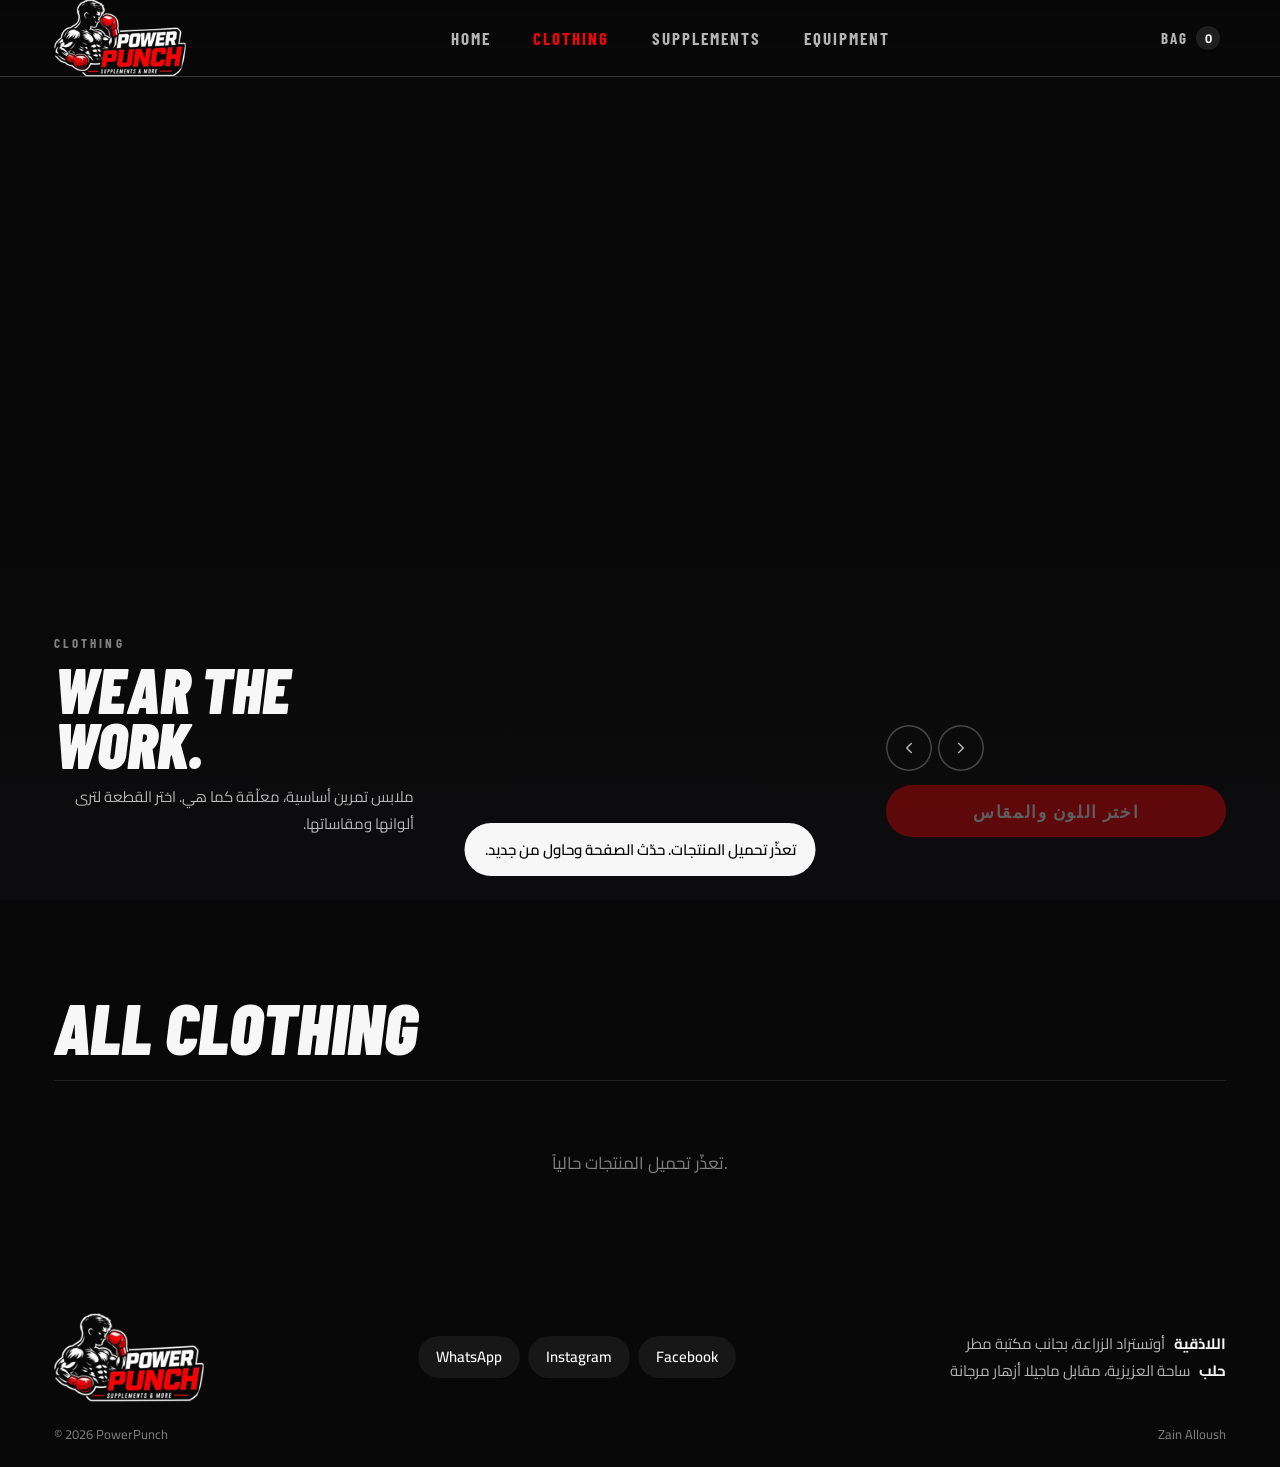
==== commit 963de963: "Build Clothing and Supplements pages; empty Equipment page - Clothing: pinned 3D showroom (Three.js)" ====
--- a/clothes.html
+++ b/clothes.html
@@ -1,188 +1,118 @@
-<!doctype html><html lang="en" dir="ltr"><head><meta charset="utf-8"><meta name="viewport" content="width=device-width, initial-scale=1, viewport-fit=cover"><meta name="theme-color" content="#f5f5f2"><meta name="description" content="PowerPunch sportswear — Born in the Gym. Modern kinetic storefront with English campaign copy and Arabic product details."><title>PowerPunch | Born in the Gym</title><link rel="icon" type="image/png" sizes="32x32" href="/products/powerpunch-favicon-32.png"><link rel="icon" type="image/png" sizes="48x48" href="/products/powerpunch-favicon-48.png"><link rel="apple-touch-icon" sizes="180x180" href="/products/powerpunch-favicon-180.png"><link rel="stylesheet" href="/src/styles.css"><link rel="stylesheet" href="/src/supplements-media.css"></head><body>
-<svg xmlns="http://www.w3.org/2000/svg" width="0" height="0" aria-hidden="true" class="logo-definitions" style="position:absolute;overflow:hidden;pointer-events:none"><defs><g id="pp-original-logo-paths"><path fill="#212123" d="M256 126h2v2h-2z M242 132h2v2h-2z M332 142h2v2h-2z M308 154h2v2h-2z M754 170h2v2h-2z M494 174h6v2h-6z M210 178h2v2h-2z M920 178h16v2h-16z M938 178h2v2h-2z M944 178h2v2h-2z M330 178h2v4h-2z M686 180h2v2h-2z M798 180h2v2h-2z M804 180h4v2h-4z M816 180h22v2h-22z M856 180h4v2h-4z M890 180h36v2h-36z M928 180h16v2h-16z M338 182h2v2h-2z M674 182h6v2h-6z M686 182h10v2h-10z M838 182h2v2h-2z M876 182h4v2h-4z M888 182h48v2h-48z M938 182h2v2h-2z M944 182h4v2h-4z M380 184h4v2h-4z M390 184h2v2h-2z M394 184h2v2h-2z M400 184h2v2h-2z M408 184h4v2h-4z M846 184h2v2h-2z M884 184h60v2h-60z M870 186h2v2h-2z M884 186h66v2h-66z M886 188h60v2h-60z M374 190h2v2h-2z M840 190h24v2h-24z M888 190h62v2h-62z M742 192h6v2h-6z M886 192h2v2h-2z M722 194h4v2h-4z M892 192h54v4h-54z M948 194h2v2h-2z M394 196h2v2h-2z M892 196h56v6h-56z M894 202h50v2h-50z M948 202h2v2h-2z M896 204h50v2h-50z M904 206h42v2h-42z M300 208h2v2h-2z M344 208h2v2h-2z M546 208h2v2h-2z M436 210h2v2h-2z M896 208h52v4h-52z M956 210h2v2h-2z M774 214h2v2h-2z M904 212h40v4h-40z M506 216h2v2h-2z M662 216h2v2h-2z M944 216h2v2h-2z M538 218h2v2h-2z M726 218h2v2h-2z M762 218h2v2h-2z M492 220h2v4h-2z M878 222h2v2h-2z M920 216h8v8h-8z M932 216h10v8h-10z M944 220h2v4h-2z M852 226h2v2h-2z M936 224h10v4h-10z M620 228h2v2h-2z M440 230h2v2h-2z M448 230h2v2h-2z M944 228h2v4h-2z M348 234h2v2h-2z M938 232h2v4h-2z M220 236h2v2h-2z M936 236h4v2h-4z M942 232h2v6h-2z M936 238h2v2h-2z M568 240h2v2h-2z M940 240h2v2h-2z M942 244h2v2h-2z M320 246h2v2h-2z M938 244h2v4h-2z M676 248h2v2h-2z M760 248h2v2h-2z M866 250h2v2h-2z M940 252h2v2h-2z M212 256h2v2h-2z M310 260h2v2h-2z M936 260h2v2h-2z M942 260h2v2h-2z M950 260h2v2h-2z M958 260h6v2h-6z M968 260h56v2h-56z M460 262h2v2h-2z M958 262h2v2h-2z M980 262h4v2h-4z M988 262h36v2h-36z M1032 266h2v2h-2z M614 268h2v2h-2z M1000 264h24v6h-24z M1000 270h8v2h-8z M1016 270h8v2h-8z M1044 270h2v2h-2z M168 272h2v2h-2z M1034 272h4v2h-4z M608 276h2v2h-2z M1034 274h2v4h-2z M180 278h2v2h-2z M458 278h2v2h-2z M588 280h2v2h-2z M144 282h2v2h-2z M1032 290h2v2h-2z M138 298h2v2h-2z M390 300h2v2h-2z M204 322h2v2h-2z M342 324h2v2h-2z M294 326h2v2h-2z M1028 326h2v2h-2z M428 328h2v2h-2z M312 332h2v2h-2z M150 334h2v2h-2z M364 336h2v2h-2z M262 338h2v2h-2z M378 338h2v2h-2z M436 338h2v2h-2z M278 340h2v2h-2z M1026 344h2v2h-2z M88 348h2v2h-2z M278 354h2v2h-2z M88 364h2v2h-2z M66 372h2v2h-2z M318 372h2v2h-2z M1032 374h2v2h-2z M156 376h2v2h-2z M286 378h2v2h-2z M292 378h2v2h-2z M346 380h2v2h-2z M254 382h2v2h-2z M120 386h2v2h-2z M352 392h2v2h-2z M372 392h2v2h-2z M408 398h2v2h-2z M226 400h2v2h-2z M136 404h2v2h-2z M162 404h2v2h-2z M80 406h2v2h-2z M324 406h2v2h-2z M262 412h2v2h-2z M684 412h2v2h-2z M576 414h2v2h-2z M638 414h2v2h-2z M708 414h2v2h-2z M352 416h2v2h-2z M836 416h2v2h-2z M626 418h2v2h-2z M794 418h2v2h-2z M860 418h2v2h-2z M1014 418h2v2h-2z M152 422h2v2h-2z M580 422h2v2h-2z M186 424h2v2h-2z M592 424h2v2h-2z M672 424h2v2h-2z M814 424h2v2h-2z M226 426h2v2h-2z M528 426h2v2h-2z M616 426h2v2h-2z M300 428h2v2h-2z M552 428h2v2h-2z M790 432h2v2h-2z M586 434h2v2h-2z M62 438h2v2h-2z M294 442h2v2h-2z M970 442h2v2h-2z M362 446h2v2h-2z M652 446h2v2h-2z M472 448h2v2h-2z M844 452h2v2h-2z M100 454h2v2h-2z M674 454h2v2h-2z M510 456h2v2h-2z M114 462h2v2h-2z M274 464h2v2h-2z M338 464h6v2h-6z"/>
-<path fill="#3b3b3b" d="M274 114h2v2h-2z M286 114h2v2h-2z M310 120h2v2h-2z M274 128h2v2h-2z M226 134h2v2h-2z M250 136h2v2h-2z M294 140h2v2h-2z M218 144h2v2h-2z M302 144h4v2h-4z M308 144h12v2h-12z M322 154h2v2h-2z M326 158h2v2h-2z M342 160h2v2h-2z M210 162h2v2h-2z M342 166h2v2h-2z M886 168h14v2h-14z M222 170h2v2h-2z M762 170h14v2h-14z M344 172h2v2h-2z M652 172h4v2h-4z M342 174h2v2h-2z M506 174h2v2h-2z M330 176h2v2h-2z M320 178h2v2h-2z M344 178h2v2h-2z M812 178h2v2h-2z M256 180h2v2h-2z M678 180h2v2h-2z M544 182h30v2h-30z M958 182h2v2h-2z M322 184h2v2h-2z M376 184h2v2h-2z M314 186h2v2h-2z M318 192h2v2h-2z M404 192h2v2h-2z M850 192h4v2h-4z M866 192h2v2h-2z M322 194h2v2h-2z M732 194h2v2h-2z M740 194h4v2h-4z M368 196h2v2h-2z M584 196h26v2h-26z M360 198h2v2h-2z M402 198h2v2h-2z M304 202h2v2h-2z M412 202h2v2h-2z M250 204h2v2h-2z M346 204h2v2h-2z M416 204h2v2h-2z M256 206h2v2h-2z M738 206h2v2h-2z M538 208h2v2h-2z M692 208h2v2h-2z M956 208h2v2h-2z M326 210h2v2h-2z M622 210h2v4h-2z M466 214h2v2h-2z M768 214h4v2h-4z M496 216h10v2h-10z M514 216h2v2h-2z M334 218h2v2h-2z M442 218h2v2h-2z M878 220h2v2h-2z M216 222h2v2h-2z M326 224h2v2h-2z M340 224h2v2h-2z M736 222h2v4h-2z M228 226h2v2h-2z M570 226h2v2h-2z M620 226h2v2h-2z M946 226h2v2h-2z M464 232h2v2h-2z M512 232h2v2h-2z M592 234h2v2h-2z M442 236h2v2h-2z M330 238h2v2h-2z M654 238h2v2h-2z M350 240h2v2h-2z M734 240h2v4h-2z M790 244h2v2h-2z M226 248h2v2h-2z M1022 250h2v2h-2z M216 252h2v2h-2z M316 252h2v2h-2z M540 252h2v2h-2z M590 252h2v2h-2z M714 254h2v2h-2z M942 254h2v2h-2z M322 254h2v4h-2z M364 256h2v2h-2z M182 258h2v2h-2z M210 258h2v2h-2z M802 258h2v2h-2z M960 258h8v2h-8z M1022 258h2v2h-2z M312 260h2v2h-2z M576 260h2v2h-2z M284 264h2v2h-2z M378 264h2v2h-2z M162 266h2v2h-2z M374 266h2v2h-2z M710 266h2v2h-2z M208 268h2v2h-2z M662 268h2v2h-2z M174 270h2v2h-2z M198 272h2v2h-2z M800 274h2v2h-2z M1036 274h2v2h-2z M632 274h2v4h-2z M150 278h2v2h-2z M166 278h2v2h-2z M204 280h2v2h-2z M256 280h2v2h-2z M388 280h2v2h-2z M580 280h4v2h-4z M176 282h2v2h-2z M162 284h2v2h-2z M192 284h2v2h-2z M296 284h2v2h-2z M314 284h2v2h-2z M332 284h2v2h-2z M164 286h2v2h-2z M302 286h2v2h-2z M818 288h6v2h-6z M126 290h2v2h-2z M158 290h2v2h-2z M244 290h2v2h-2z M134 292h2v2h-2z M306 292h2v2h-2z M350 292h2v2h-2z M236 294h2v2h-2z M312 294h2v2h-2z M318 294h2v2h-2z M260 296h2v2h-2z M394 296h2v2h-2z M158 298h2v2h-2z M294 298h2v2h-2z M334 298h2v2h-2z M270 300h2v2h-2z M358 300h2v2h-2z M150 302h2v2h-2z M146 304h2v2h-2z M270 304h2v2h-2z M278 304h2v2h-2z M328 304h2v2h-2z M214 306h2v2h-2z M444 306h2v2h-2z M132 308h2v2h-2z M196 308h2v2h-2z M276 308h2v2h-2z M304 308h2v2h-2z M1032 308h2v2h-2z M194 310h2v2h-2z M350 310h2v2h-2z M232 312h2v2h-2z M394 312h2v2h-2z M160 314h2v2h-2z M178 314h2v2h-2z M220 314h2v2h-2z M248 314h4v2h-4z M284 314h2v2h-2z M246 316h2v2h-2z M192 320h2v2h-2z M238 320h2v2h-2z M182 322h2v2h-2z M216 322h2v2h-2z M254 322h2v2h-2z M386 322h2v2h-2z M242 326h2v2h-2z M1030 326h2v2h-2z M114 328h2v2h-2z M368 328h2v2h-2z M398 328h2v2h-2z M186 330h2v2h-2z M360 330h2v2h-2z M432 332h2v2h-2z M110 336h2v2h-2z M388 336h2v2h-2z M440 336h2v2h-2z M340 338h2v2h-2z M376 338h2v2h-2z M96 340h2v2h-2z M320 340h2v2h-2z M334 340h2v2h-2z M1036 340h2v2h-2z M1028 342h2v2h-2z M282 344h2v2h-2z M336 344h2v2h-2z M340 344h2v2h-2z M298 346h2v2h-2z M442 346h2v2h-2z M86 350h2v2h-2z M102 350h2v2h-2z M448 350h2v2h-2z M178 352h2v2h-2z M456 352h2v2h-2z M156 354h2v2h-2z M348 354h2v2h-2z M404 356h2v2h-2z M838 356h2v2h-2z M110 358h2v2h-2z M174 358h2v2h-2z M350 358h2v2h-2z M1034 358h2v2h-2z M258 360h2v2h-2z M126 362h2v2h-2z M186 364h2v2h-2z M344 364h2v2h-2z M68 366h2v2h-2z M104 366h2v2h-2z M258 366h2v2h-2z M272 366h2v2h-2z M128 368h2v2h-2z M298 368h2v2h-2z M366 368h4v2h-4z M404 368h2v2h-2z M442 370h2v2h-2z M130 372h2v2h-2z M1032 372h2v2h-2z M220 374h2v2h-2z M344 376h2v2h-2z M432 376h2v2h-2z M440 376h2v2h-2z M120 378h2v2h-2z M376 378h2v2h-2z M238 380h2v2h-2z M290 380h2v2h-2z M324 380h2v2h-2z M126 382h2v2h-2z M330 382h2v2h-2z M428 382h2v2h-2z M166 384h2v2h-2z M214 386h2v2h-2z M358 386h2v2h-2z M56 388h2v2h-2z M160 388h2v2h-2z M216 388h2v2h-2z M64 390h2v2h-2z M156 390h2v2h-2z M452 390h2v2h-2z M80 394h2v2h-2z M102 394h2v2h-2z M312 394h2v2h-2z M352 394h2v2h-2z M440 394h2v2h-2z M392 398h2v2h-2z M118 400h2v2h-2z M346 400h2v2h-2z M416 400h2v2h-2z M50 402h2v2h-2z M232 402h2v2h-2z M242 402h2v2h-2z M296 404h2v2h-2z M424 408h4v2h-4z M1028 408h2v2h-2z M318 410h2v2h-2z M1020 410h2v2h-2z M694 412h14v2h-14z M796 412h2v2h-2z M136 414h2v2h-2z M552 414h2v2h-2z M588 414h2v2h-2z M716 414h2v2h-2z M784 412h2v4h-2z M838 414h2v2h-2z M858 414h8v2h-8z M694 416h4v2h-4z M704 416h4v2h-4z M720 416h2v2h-2z M122 418h2v2h-2z M168 418h2v2h-2z M546 418h2v2h-2z M572 418h2v2h-2z M680 418h2v2h-2z M724 418h2v2h-2z M760 418h2v2h-2z M862 418h2v2h-2z M126 420h2v2h-2z M132 420h2v2h-2z M150 420h2v2h-2z M286 420h2v2h-2z M334 420h2v2h-2z M788 420h2v2h-2z M824 420h2v2h-2z M762 422h2v2h-2z M802 422h2v2h-2z M842 422h2v2h-2z M166 424h2v2h-2z M246 424h2v2h-2z M606 422h2v4h-2z M702 424h2v2h-2z M752 424h2v2h-2z M758 424h2v2h-2z M852 424h2v2h-2z M210 426h2v2h-2z M506 426h2v2h-2z M566 424h2v4h-2z M672 426h2v2h-2z M716 426h2v2h-2z M1002 426h2v2h-2z M1016 426h2v2h-2z M82 428h2v2h-2z M816 428h2v2h-2z M274 430h2v2h-2z M278 430h2v2h-2z M610 430h2v2h-2z M664 430h2v2h-2z M188 432h2v2h-2z M310 432h2v2h-2z M320 432h2v2h-2z M508 432h2v2h-2z M686 432h2v2h-2z M764 432h2v2h-2z M786 432h2v2h-2z M798 432h4v2h-4z M570 432h2v4h-2z M512 436h2v2h-2z M92 438h2v2h-2z M360 440h2v2h-2z M826 444h8v2h-8z M656 446h6v2h-6z M476 448h8v2h-8z M962 450h2v2h-2z M268 452h2v2h-2z M806 452h36v2h-36z M640 454h16v2h-16z M496 456h8v2h-8z M274 456h2v8h-2z M118 464h2v2h-2z M350 464h26v2h-26z M112 470h2v2h-2z M270 462h2v10h-2z M284 470h2v2h-2z M328 472h16v2h-16z M270 476h2v2h-2z M282 478h2v2h-2z M158 486h2v2h-2z M142 488h2v2h-2z M166 488h2v2h-2z M274 494h2v2h-2z M194 506h2v2h-2z M256 510h2v2h-2z M208 520h2v2h-2z M252 520h2v2h-2z"/>
-<path fill="#6b6a6a" d="M284 114h2v2h-2z M262 116h2v2h-2z M266 122h2v2h-2z M262 124h2v2h-2z M306 126h2v2h-2z M322 126h2v2h-2z M298 128h2v2h-2z M326 128h2v2h-2z M288 132h2v2h-2z M334 132h2v2h-2z M252 134h2v2h-2z M322 134h2v2h-2z M326 138h2v2h-2z M238 144h2v2h-2z M338 144h2v2h-2z M226 146h2v2h-2z M352 150h2v2h-2z M338 154h2v2h-2z M212 156h2v2h-2z M906 168h2v2h-2z M780 170h4v2h-4z M218 172h2v2h-2z M340 172h2v2h-2z M660 172h8v2h-8z M330 174h4v2h-4z M520 174h16v2h-16z M952 174h2v2h-2z M380 176h20v2h-20z M912 176h4v2h-4z M938 176h2v2h-2z M802 178h4v2h-4z M260 180h2v2h-2z M672 180h4v2h-4z M532 182h8v2h-8z M354 184h2v2h-2z M374 184h2v2h-2z M376 190h2v2h-2z M214 192h2v2h-2z M338 192h2v2h-2z M382 194h2v2h-2z M746 194h4v2h-4z M958 194h2v2h-2z M414 196h2v2h-2z M418 198h2v2h-2z M732 198h2v2h-2z M532 200h2v2h-2z M950 200h2v2h-2z M338 202h2v2h-2z M336 206h2v2h-2z M420 206h2v2h-2z M626 206h2v2h-2z M808 206h2v2h-2z M538 210h2v2h-2z M342 212h2v2h-2z M428 212h2v2h-2z M692 212h2v2h-2z M704 212h2v2h-2z M850 212h4v2h-4z M334 216h2v2h-2z M492 218h2v2h-2z M514 218h2v2h-2z M702 218h2v2h-2z M224 222h2v2h-2z M660 222h2v2h-2z M216 224h2v2h-2z M700 224h2v2h-2z M652 220h2v8h-2z M806 224h2v4h-2z M228 228h2v2h-2z M628 226h2v4h-2z M946 228h2v2h-2z M214 230h2v2h-2z M222 230h2v2h-2z M332 230h2v2h-2z M698 230h2v2h-2z M674 232h2v2h-2z M310 234h2v2h-2z M490 234h2v2h-2z M230 236h2v2h-2z M334 236h2v2h-2z M512 236h2v2h-2z M592 236h2v2h-2z M210 238h2v2h-2z M542 238h2v2h-2z M568 238h2v2h-2z M874 238h2v2h-2z M224 240h2v2h-2z M618 240h2v2h-2z M534 242h2v2h-2z M676 242h2v2h-2z M804 242h2v2h-2z M944 242h2v2h-2z M222 244h2v2h-2z M352 244h2v2h-2z M734 244h2v2h-2z M200 248h2v2h-2z M462 248h2v2h-2z M218 250h2v2h-2z M324 250h2v2h-2z M354 250h2v2h-2z M630 250h2v2h-2z M204 254h2v2h-2z M358 254h2v2h-2z M590 254h2v2h-2z M282 256h2v2h-2z M522 256h2v2h-2z M666 256h2v2h-2z M942 256h2v4h-2z M950 258h6v2h-6z M1038 258h2v2h-2z M178 260h2v2h-2z M450 260h2v2h-2z M580 260h4v2h-4z M732 260h2v2h-2z M168 264h2v2h-2z M202 264h2v2h-2z M378 266h2v2h-2z M460 266h2v2h-2z M156 268h2v2h-2z M486 268h2v2h-2z M288 272h2v2h-2z M378 272h2v2h-2z M632 272h2v2h-2z M380 274h2v2h-2z M826 276h2v2h-2z M316 278h2v2h-2z M604 278h2v2h-2z M694 278h12v2h-12z M174 280h2v2h-2z M302 280h2v2h-2z M392 280h2v2h-2z M442 280h2v2h-2z M568 280h8v2h-8z M178 282h2v2h-2z M154 288h2v2h-2z M260 288h2v2h-2z M344 288h2v2h-2z M316 290h2v2h-2z M332 290h2v2h-2z M156 292h2v2h-2z M250 292h2v2h-2z M218 294h2v2h-2z M310 294h2v2h-2z M320 294h2v2h-2z M438 294h2v2h-2z M140 296h2v2h-2z M230 296h2v2h-2z M252 296h2v2h-2z M238 298h2v2h-2z M328 298h2v2h-2z M332 296h2v4h-2z M350 300h2v2h-2z M364 300h2v2h-2z M304 302h2v2h-2z M1040 302h2v2h-2z M126 304h2v2h-2z M282 304h2v2h-2z M298 304h2v2h-2z M444 302h2v4h-2z M282 306h4v2h-4z M296 306h2v2h-2z M352 306h2v2h-2z M362 306h2v2h-2z M392 306h2v2h-2z M266 308h2v2h-2z M308 310h2v2h-2z M1032 310h2v2h-2z M180 312h2v2h-2z M162 314h2v2h-2z M214 314h2v2h-2z M252 314h2v2h-2z M156 316h2v2h-2z M158 318h2v2h-2z M218 318h2v2h-2z M336 318h2v2h-2z M374 318h2v2h-2z M390 318h2v2h-2z M184 320h2v2h-2z M252 320h2v2h-2z M304 320h2v2h-2z M338 320h2v2h-2z M256 322h2v2h-2z M340 322h2v2h-2z M366 322h2v2h-2z M164 324h2v2h-2z M214 324h2v2h-2z M390 324h2v2h-2z M358 326h6v2h-6z M450 326h2v2h-2z M210 328h2v2h-2z M314 328h2v2h-2z M434 328h2v2h-2z M1030 328h2v2h-2z M136 330h2v2h-2z M190 332h2v2h-2z M340 332h2v2h-2z M148 334h2v2h-2z M346 334h2v2h-2z M90 336h2v2h-2z M330 338h2v2h-2z M434 338h2v2h-2z M446 338h2v2h-2z M104 340h2v2h-2z M264 342h2v2h-2z M454 342h2v2h-2z M436 344h2v2h-2z M1028 344h2v2h-2z M294 348h2v2h-2z M408 348h2v2h-2z M292 350h2v2h-2z M300 350h2v2h-2z M352 352h2v2h-2z M74 354h2v2h-2z M100 354h2v2h-2z M246 354h2v2h-2z M456 354h2v2h-2z M1034 354h2v2h-2z M104 356h2v2h-2z M150 356h2v2h-2z M146 358h2v2h-2z M398 358h2v2h-2z M152 360h2v2h-2z M438 360h2v2h-2z M78 362h2v2h-2z M1026 362h2v2h-2z M136 366h2v2h-2z M188 366h2v2h-2z M330 368h2v2h-2z M436 368h2v2h-2z M442 368h2v2h-2z M122 370h2v2h-2z M316 370h2v2h-2z M408 370h2v2h-2z M434 372h2v2h-2z M64 376h2v2h-2z M116 376h2v2h-2z M222 376h2v2h-2z M428 376h2v2h-2z M1024 378h2v2h-2z M88 380h2v2h-2z M96 380h2v2h-2z M146 380h2v2h-2z M340 380h6v2h-6z M60 382h2v2h-2z M94 382h2v2h-2z M128 382h10v2h-10z M296 382h2v2h-2z M92 384h2v2h-2z M116 384h2v2h-2z M390 384h2v2h-2z M104 388h2v2h-2z M122 388h2v2h-2z M372 388h2v2h-2z M96 390h2v2h-2z M124 390h2v2h-2z M54 392h2v2h-2z M266 392h2v2h-2z M374 392h2v2h-2z M384 392h2v2h-2z M390 394h2v2h-2z M74 396h2v2h-2z M322 398h2v2h-2z M356 398h2v2h-2z M406 398h2v2h-2z M446 398h2v2h-2z M72 400h2v2h-2z M158 400h2v2h-2z M246 400h2v2h-2z M134 402h2v2h-2z M334 404h2v2h-2z M128 406h2v2h-2z M346 406h2v2h-2z M356 406h2v2h-2z M314 408h2v2h-2z M148 410h2v2h-2z M182 410h2v2h-2z M284 410h2v2h-2z M816 410h2v2h-2z M834 410h2v2h-2z M838 410h2v2h-2z M854 410h6v2h-6z M134 412h2v2h-2z M354 412h2v2h-2z M812 412h2v2h-2z M112 414h2v2h-2z M250 414h2v2h-2z M590 414h2v2h-2z M750 414h2v2h-2z M832 412h2v4h-2z M836 414h2v2h-2z M840 414h2v2h-2z M506 416h2v2h-2z M638 416h2v2h-2z M658 416h4v2h-4z M698 416h2v2h-2z M728 416h2v2h-2z M824 416h2v2h-2z M1026 416h2v2h-2z M354 418h2v2h-2z M516 418h2v2h-2z M552 418h2v2h-2z M574 418h2v2h-2z M702 418h2v2h-2z M788 418h2v2h-2z M802 418h2v2h-2z M340 420h2v2h-2z M508 420h2v2h-2z M546 420h2v2h-2z M626 420h2v2h-2z M644 420h2v2h-2z M698 420h2v2h-2z M722 420h2v2h-2z M758 420h2v2h-2z M1012 420h2v2h-2z M50 422h2v2h-2z M356 422h2v2h-2z M550 420h2v4h-2z M614 422h4v2h-4z M640 422h2v2h-2z M150 424h2v2h-2z M276 424h2v2h-2z M326 424h2v2h-2z M524 422h2v4h-2z M682 424h2v2h-2z M856 424h2v2h-2z M190 426h2v2h-2z M194 426h2v2h-2z M296 426h2v2h-2z M606 426h2v2h-2z M610 426h2v2h-2z M178 428h2v2h-2z M348 428h2v2h-2z M566 428h2v2h-2z M54 430h2v2h-2z M84 430h2v2h-2z M184 430h2v2h-2z M330 430h2v2h-2z M672 430h2v2h-2z M56 432h2v2h-2z M86 432h2v2h-2z M536 432h2v2h-2z M636 432h2v2h-2z M676 428h2v6h-2z M724 432h2v2h-2z M750 432h2v2h-2z M992 432h2v2h-2z M1006 432h2v2h-2z M254 434h2v2h-2z M504 434h2v2h-2z M598 434h2v2h-2z M634 434h2v2h-2z M60 436h2v2h-2z M96 436h2v2h-2z M330 436h2v2h-2z M76 438h2v2h-2z M326 438h2v2h-2z M996 438h2v2h-2z M838 444h2v2h-2z M330 446h4v2h-4z M358 446h2v2h-2z M672 446h8v2h-8z M106 448h2v2h-2z M120 448h2v2h-2z M488 448h2v2h-2z M976 448h2v2h-2z M326 450h2v2h-2z M360 450h2v2h-2z M392 450h2v2h-2z M958 450h2v2h-2z M362 452h2v2h-2z M792 452h8v2h-8z M636 454h2v2h-2z M384 456h2v2h-2z M456 456h40v2h-40z M392 458h2v2h-2z M376 464h2v2h-2z M104 466h2v2h-2z M124 466h2v2h-2z M384 468h2v2h-2z M272 470h2v2h-2z M380 470h2v2h-2z M312 472h8v2h-8z M122 474h2v2h-2z M124 476h2v2h-2z M280 484h2v2h-2z M164 488h2v2h-2z M170 490h2v2h-2z M282 496h2v2h-2z M180 498h2v2h-2z M170 500h2v2h-2z M190 504h2v2h-2z M276 504h2v2h-2z M274 506h2v2h-2z M182 508h2v2h-2z M272 508h2v2h-2z M202 510h2v2h-2z M214 514h2v2h-2z M246 514h2v2h-2z M264 514h2v2h-2z M228 516h2v2h-2z M236 516h2v2h-2z M216 522h2v2h-2z"/>
-<path fill="#868686" d="M276 114h2v2h-2z M280 114h4v2h-4z M296 116h2v2h-2z M314 122h2v2h-2z M234 128h2v2h-2z M276 128h2v2h-2z M330 130h2v2h-2z M280 134h2v2h-2z M242 136h2v2h-2z M326 136h2v2h-2z M340 136h2v2h-2z M234 136h2v4h-2z M328 138h2v2h-2z M220 142h2v2h-2z M240 142h2v2h-2z M236 146h2v2h-2z M336 148h2v2h-2z M340 148h4v2h-4z M324 156h2v2h-2z M330 158h2v2h-2z M340 158h2v2h-2z M908 168h4v2h-4z M936 168h2v2h-2z M784 170h4v2h-4z M318 172h2v2h-2z M330 172h2v2h-2z M668 172h4v2h-4z M324 174h2v2h-2z M536 174h18v2h-18z M210 176h2v2h-2z M400 176h20v2h-20z M888 176h24v2h-24z M940 176h2v2h-2z M328 178h2v2h-2z M796 178h6v2h-6z M526 182h6v2h-6z M378 194h2v2h-2z M384 194h2v2h-2z M750 194h4v2h-4z M872 194h2v2h-2z M800 196h2v2h-2z M362 198h2v2h-2z M526 198h2v2h-2z M216 200h2v2h-2z M468 200h2v2h-2z M708 200h2v2h-2z M224 204h2v2h-2z M326 204h2v2h-2z M428 204h2v2h-2z M730 204h2v2h-2z M706 206h2v2h-2z M956 206h2v2h-2z M738 208h2v2h-2z M808 208h2v2h-2z M330 210h2v2h-2z M426 210h2v2h-2z M728 210h2v2h-2z M538 212h2v2h-2z M664 212h2v2h-2z M840 212h10v2h-10z M594 214h2v2h-2z M762 214h2v2h-2z M948 214h2v2h-2z M726 216h2v2h-2z M466 218h2v2h-2z M832 216h2v4h-2z M878 218h2v2h-2z M340 220h2v2h-2z M570 222h2v2h-2z M628 224h2v2h-2z M326 226h2v2h-2z M446 226h2v2h-2z M736 226h2v2h-2z M312 228h2v2h-2z M536 228h2v2h-2z M652 228h2v2h-2z M658 228h2v2h-2z M314 230h2v2h-2z M324 232h2v2h-2z M464 234h2v2h-2z M348 236h2v2h-2z M952 236h2v2h-2z M322 238h2v2h-2z M592 238h2v2h-2z M672 238h2v2h-2z M348 240h2v2h-2z M676 236h2v6h-2z M216 242h2v2h-2z M450 242h2v2h-2z M790 242h2v2h-2z M328 244h2v2h-2z M670 244h2v2h-2z M630 248h2v2h-2z M316 250h2v2h-2z M462 250h2v2h-2z M952 250h24v2h-24z M1020 250h2v2h-2z M194 252h2v2h-2z M356 252h2v2h-2z M1028 252h2v2h-2z M566 254h2v2h-2z M316 256h2v2h-2z M444 248h2v10h-2z M540 256h2v2h-2z M590 256h2v2h-2z M616 256h2v2h-2z M796 258h2v2h-2z M844 258h2v2h-2z M948 258h2v2h-2z M1024 258h2v2h-2z M194 260h2v2h-2z M208 260h2v2h-2z M298 260h2v2h-2z M584 260h4v2h-4z M802 260h2v2h-2z M828 260h2v2h-2z M372 262h2v2h-2z M846 264h2v2h-2z M442 268h2v2h-2z M678 264h2v6h-2z M288 274h2v2h-2z M384 274h2v2h-2z M140 276h2v2h-2z M794 276h2v2h-2z M824 276h2v2h-2z M1036 276h2v2h-2z M168 278h12v2h-12z M332 278h2v2h-2z M680 278h14v2h-14z M146 280h2v2h-2z M160 280h2v2h-2z M188 280h2v2h-2z M202 280h2v2h-2z M552 280h16v2h-16z M166 282h2v2h-2z M278 280h2v4h-2z M298 284h2v2h-2z M334 284h2v2h-2z M206 286h2v2h-2z M1042 286h2v2h-2z M128 288h2v2h-2z M238 288h2v2h-2z M254 288h2v2h-2z M266 288h2v2h-2z M268 290h2v2h-2z M392 290h2v2h-2z M132 294h2v2h-2z M154 294h2v2h-2z M256 294h2v2h-2z M322 294h2v2h-2z M164 296h2v2h-2z M390 296h2v2h-2z M220 298h2v2h-2z M258 298h2v2h-2z M394 298h2v2h-2z M120 300h2v2h-2z M244 300h2v2h-2z M262 300h2v2h-2z M444 298h2v4h-2z M266 302h2v2h-2z M280 302h2v2h-2z M300 304h2v2h-2z M262 306h2v2h-2z M304 306h2v2h-2z M136 308h2v2h-2z M334 308h2v2h-2z M236 310h2v2h-2z M182 312h2v2h-2z M192 312h2v2h-2z M210 314h2v2h-2z M378 314h2v2h-2z M396 314h2v2h-2z M450 314h2v2h-2z M180 316h2v2h-2z M130 318h2v2h-2z M172 318h2v2h-2z M338 318h2v2h-2z M178 320h2v2h-2z M382 320h2v2h-2z M1038 318h2v4h-2z M368 322h4v2h-4z M176 324h2v2h-2z M292 324h2v2h-2z M356 326h2v2h-2z M394 326h2v2h-2z M158 328h2v2h-2z M310 328h2v2h-2z M344 328h2v2h-2z M386 328h2v2h-2z M110 330h2v2h-2z M238 330h20v2h-20z M296 330h2v2h-2z M152 332h2v2h-2z M338 330h2v4h-2z M356 332h2v2h-2z M186 334h2v2h-2z M254 334h2v2h-2z M430 334h2v2h-2z M248 336h2v2h-2z M402 336h2v2h-2z M98 338h2v2h-2z M300 338h2v2h-2z M324 338h2v2h-2z M440 338h2v2h-2z M280 340h2v2h-2z M266 342h6v2h-6z M284 344h2v2h-2z M296 344h2v2h-2z M80 346h2v2h-2z M448 346h2v2h-2z M1028 346h2v2h-2z M114 348h2v2h-2z M332 344h2v6h-2z M442 348h2v2h-2z M408 350h2v2h-2z M84 352h2v2h-2z M168 352h2v2h-2z M288 352h2v2h-2z M106 354h2v2h-2z M456 356h2v2h-2z M88 358h2v2h-2z M404 358h2v2h-2z M172 360h2v2h-2z M346 360h2v2h-2z M144 362h2v2h-2z M188 362h4v2h-4z M400 362h2v2h-2z M260 366h2v2h-2z M406 366h2v2h-2z M312 368h2v2h-2z M130 370h4v2h-4z M1032 370h2v2h-2z M102 372h2v2h-2z M292 372h2v2h-2z M338 372h2v2h-2z M74 374h2v2h-2z M178 374h2v2h-2z M318 374h2v2h-2z M176 376h2v2h-2z M374 376h2v2h-2z M456 376h2v2h-2z M174 378h2v2h-2z M70 380h2v2h-2z M120 380h2v2h-2z M226 380h2v2h-2z M314 380h2v2h-2z M392 380h2v2h-2z M248 382h2v2h-2z M256 382h4v2h-4z M266 382h2v2h-2z M292 382h4v2h-4z M298 382h2v2h-2z M384 382h2v2h-2z M402 382h2v2h-2z M232 384h2v2h-2z M398 384h2v2h-2z M66 386h2v2h-2z M84 386h2v2h-2z M168 388h2v2h-2z M78 390h2v2h-2z M262 390h2v2h-2z M126 392h2v2h-2z M442 392h2v2h-2z M104 394h2v2h-2z M128 394h2v2h-2z M330 394h2v2h-2z M334 394h2v2h-2z M110 396h2v2h-2z M342 396h2v2h-2z M388 396h2v2h-2z M1022 396h2v2h-2z M240 398h2v2h-2z M356 400h2v2h-2z M398 400h2v2h-2z M164 402h2v2h-2z M174 402h2v2h-2z M234 402h2v2h-2z M240 402h2v2h-2z M70 406h2v2h-2z M1028 406h2v2h-2z M130 408h2v2h-2z M306 408h2v2h-2z M320 410h2v2h-2z M344 410h2v2h-2z M818 410h2v2h-2z M836 410h2v2h-2z M840 410h2v2h-2z M860 410h6v2h-6z M84 412h2v2h-2z M250 412h2v2h-2z M844 412h2v2h-2z M114 416h2v2h-2z M162 416h2v2h-2z M182 416h2v2h-2z M264 416h2v2h-2z M282 416h2v2h-2z M534 416h2v2h-2z M538 416h2v2h-2z M588 416h2v2h-2z M592 416h2v2h-2z M662 416h4v2h-4z M802 416h2v2h-2z M820 416h2v2h-2z M832 416h2v2h-2z M80 418h2v2h-2z M116 418h2v2h-2z M130 418h2v2h-2z M254 418h2v2h-2z M284 418h2v2h-2z M726 418h2v2h-2z M118 420h2v2h-2z M336 420h2v2h-2z M528 420h2v2h-2z M784 420h2v2h-2z M794 420h2v2h-2z M120 422h2v2h-2z M178 422h2v2h-2z M636 422h2v2h-2z M860 422h2v2h-2z M184 424h2v2h-2z M278 424h2v2h-2z M550 424h2v2h-2z M634 424h2v2h-2z M640 424h2v2h-2z M842 424h2v2h-2z M1006 424h2v2h-2z M1018 424h2v2h-2z M140 426h2v2h-2z M208 426h2v2h-2z M250 426h2v2h-2z M524 426h2v2h-2z M638 426h2v2h-2z M676 426h2v2h-2z M852 426h2v2h-2z M714 428h2v2h-2z M756 428h2v2h-2z M790 428h2v2h-2z M196 430h2v2h-2z M306 430h2v2h-2z M632 430h2v2h-2z M652 426h2v6h-2z M844 430h2v2h-2z M996 430h2v2h-2z M90 432h2v2h-2z M138 432h2v2h-2z M260 432h2v2h-2z M524 432h2v2h-2z M530 432h2v2h-2z M598 432h2v2h-2z M58 434h2v2h-2z M88 434h2v2h-2z M322 434h2v2h-2z M606 434h2v2h-2z M616 434h2v2h-2z M626 434h4v2h-4z M508 436h4v2h-4z M274 438h2v2h-2z M66 440h2v2h-2z M992 440h2v2h-2z M82 442h2v2h-2z M972 442h2v2h-2z M72 444h2v2h-2z M840 444h8v2h-8z M290 446h2v2h-2z M680 446h26v2h-26z M78 448h2v2h-2z M272 448h2v2h-2z M334 448h2v2h-2z M490 448h38v2h-38z M956 450h2v2h-2z M124 452h2v2h-2z M388 452h2v2h-2z M788 452h4v2h-4z M118 454h2v2h-2z M624 454h12v2h-12z M450 456h6v2h-6z M92 458h2v2h-2z M108 468h2v2h-2z M118 472h2v2h-2z M284 472h2v2h-2z M294 472h18v2h-18z M136 476h2v2h-2z M288 484h2v2h-2z M152 492h2v2h-2z M172 492h2v2h-2z M276 492h2v2h-2z M158 494h2v2h-2z M252 512h2v2h-2z M244 522h2v2h-2z"/>
-<path fill="#a69d9d" d="M248 122h2v2h-2z M294 122h2v2h-2z M242 124h2v2h-2z M318 124h2v2h-2z M238 126h2v2h-2z M290 130h2v2h-2z M290 132h6v2h-6z M312 140h2v2h-2z M328 140h2v2h-2z M234 146h2v2h-2z M342 146h2v2h-2z M350 146h2v2h-2z M216 148h2v2h-2z M338 148h2v2h-2z M304 152h2v2h-2z M336 154h2v2h-2z M328 156h2v2h-2z M338 156h2v2h-2z M218 160h2v2h-2z M210 164h2v2h-2z M344 166h2v2h-2z M912 168h2v2h-2z M788 170h20v2h-20z M216 170h2v4h-2z M672 172h8v2h-8z M554 174h6v2h-6z M420 176h4v2h-4z M886 176h2v2h-2z M334 178h2v2h-2z M784 178h12v2h-12z M344 180h2v2h-2z M666 180h6v2h-6z M358 182h2v2h-2z M522 182h4v2h-4z M260 184h2v2h-2z M268 184h2v2h-2z M338 184h2v2h-2z M270 186h2v2h-2z M378 190h2v2h-2z M390 190h2v2h-2z M402 192h2v2h-2z M366 194h2v2h-2z M754 194h4v2h-4z M352 196h2v2h-2z M248 198h2v2h-2z M470 198h2v2h-2z M534 202h2v2h-2z M620 204h2v2h-2z M626 202h2v4h-2z M366 208h2v2h-2z M372 208h2v2h-2z M546 210h2v2h-2z M798 212h2v2h-2z M834 212h6v2h-6z M382 214h2v2h-2z M592 214h2v2h-2z M434 218h2v2h-2z M692 214h2v6h-2z M444 222h2v2h-2z M544 222h2v2h-2z M594 222h2v2h-2z M724 222h2v2h-2z M330 224h2v2h-2z M438 224h2v2h-2z M536 226h2v2h-2z M230 222h2v8h-2z M806 228h2v2h-2z M652 230h2v2h-2z M946 230h2v2h-2z M448 232h2v2h-2z M876 232h2v2h-2z M230 234h2v2h-2z M336 234h2v2h-2z M720 234h2v2h-2z M428 240h2v2h-2z M790 240h2v2h-2z M350 244h2v2h-2z M804 244h2v2h-2z M422 246h2v2h-2z M444 246h2v2h-2z M716 246h2v2h-2z M976 250h14v2h-14z M462 252h2v2h-2z M842 252h2v2h-2z M526 254h2v2h-2z M616 254h2v2h-2z M290 258h2v2h-2z M450 258h2v2h-2z M944 258h4v2h-4z M588 260h2v2h-2z M174 262h2v2h-2z M190 262h2v2h-2z M284 262h2v2h-2z M678 262h2v2h-2z M732 262h2v2h-2z M186 264h2v2h-2z M1042 264h2v2h-2z M182 266h2v2h-2z M210 266h2v2h-2z M310 266h2v2h-2z M486 266h2v2h-2z M614 266h2v2h-2z M194 268h2v2h-2z M460 268h2v2h-2z M192 270h2v2h-2z M288 270h2v2h-2z M632 270h2v2h-2z M848 270h2v2h-2z M382 272h2v2h-2z M448 270h2v4h-2z M876 272h2v2h-2z M794 274h2v2h-2z M386 276h2v2h-2z M812 276h12v2h-12z M318 278h2v2h-2z M658 278h2v2h-2z M1036 278h2v2h-2z M200 280h2v2h-2z M340 280h2v2h-2z M458 280h2v2h-2z M484 280h2v2h-2z M156 282h2v2h-2z M198 282h2v2h-2z M282 282h2v2h-2z M288 282h2v2h-2z M170 284h2v2h-2z M190 284h2v2h-2z M310 284h2v2h-2z M348 284h2v2h-2z M264 286h2v2h-2z M214 290h2v2h-2z M270 292h2v2h-2z M338 292h2v2h-2z M432 292h2v2h-2z M450 288h2v6h-2z M272 294h2v2h-2z M302 294h2v2h-2z M308 294h2v2h-2z M342 294h2v2h-2z M1034 294h2v2h-2z M274 296h2v2h-2z M300 296h2v2h-2z M438 296h2v2h-2z M444 296h2v2h-2z M332 300h2v2h-2z M394 300h2v2h-2z M1040 300h2v2h-2z M148 302h2v2h-2z M306 302h2v2h-2z M360 302h2v2h-2z M368 306h2v2h-2z M116 308h2v2h-2z M434 308h2v2h-2z M182 310h2v2h-2z M212 310h2v2h-2z M310 310h2v2h-2z M396 310h2v2h-2z M120 316h2v2h-2z M144 316h2v2h-2z M194 316h2v2h-2z M248 316h2v2h-2z M368 316h2v2h-2z M112 318h2v2h-2z M186 318h2v2h-2z M242 318h2v2h-2z M440 318h2v2h-2z M254 320h2v2h-2z M110 322h2v2h-2z M140 322h2v2h-2z M258 322h2v2h-2z M344 322h2v2h-2z M104 326h2v2h-2z M210 326h4v2h-4z M244 326h2v2h-2z M354 326h2v2h-2z M406 326h2v2h-2z M238 328h2v2h-2z M150 330h2v2h-2z M236 330h2v2h-2z M258 330h2v2h-2z M444 330h2v2h-2z M268 332h2v2h-2z M326 332h2v2h-2z M314 334h2v2h-2z M366 336h2v2h-2z M386 336h2v2h-2z M88 338h2v2h-2z M268 338h2v2h-2z M296 342h2v2h-2z M302 346h2v2h-2z M398 346h2v2h-2z M350 348h2v2h-2z M108 352h2v2h-2z M158 354h2v2h-2z M176 354h2v2h-2z M244 354h2v2h-2z M432 354h2v2h-2z M302 356h2v2h-2z M406 356h2v2h-2z M80 358h2v2h-2z M102 358h2v2h-2z M90 360h2v2h-2z M346 364h2v2h-2z M1026 364h2v2h-2z M76 366h2v2h-2z M124 366h2v2h-2z M430 368h2v2h-2z M368 370h2v2h-2z M158 374h2v2h-2z M222 374h2v2h-2z M290 374h2v2h-2z M320 374h2v2h-2z M378 374h2v2h-2z M122 376h2v2h-2z M226 376h2v2h-2z M318 376h2v2h-2z M224 378h2v2h-2z M236 380h2v2h-2z M380 380h2v2h-2z M1024 380h2v2h-2z M112 382h2v2h-2z M246 382h2v2h-2z M260 382h4v2h-4z M400 382h2v2h-2z M426 382h2v2h-2z M448 382h2v2h-2z M174 384h2v2h-2z M360 384h2v2h-2z M392 384h6v2h-6z M92 386h2v2h-2z M164 386h2v2h-2z M362 388h2v2h-2z M162 390h2v2h-2z M222 392h2v2h-2z M268 392h2v2h-2z M332 394h2v2h-2z M336 394h2v2h-2z M344 398h2v2h-2z M1022 398h2v2h-2z M166 400h2v2h-2z M302 400h2v2h-2z M414 400h2v2h-2z M78 400h2v4h-2z M298 402h2v2h-2z M404 402h2v2h-2z M176 404h2v2h-2z M356 402h2v4h-2z M410 404h2v2h-2z M1028 402h2v4h-2z M282 408h2v2h-2z M82 410h2v2h-2z M122 410h2v2h-2z M140 410h2v2h-2z M720 412h2v2h-2z M724 412h2v2h-2z M752 412h2v2h-2z M822 412h2v2h-2z M1020 412h2v2h-2z M72 414h2v2h-2z M130 414h2v2h-2z M264 414h2v2h-2z M278 414h2v2h-2z M632 414h2v2h-2z M678 414h2v2h-2z M754 414h2v2h-2z M118 416h2v2h-2z M514 416h2v2h-2z M578 416h2v2h-2z M814 416h2v2h-2z M188 418h2v2h-2z M588 418h2v2h-2z M644 418h2v2h-2z M750 418h2v2h-2z M810 418h2v2h-2z M820 418h2v2h-2z M158 420h2v2h-2z M190 420h2v2h-2z M338 420h2v2h-2z M358 420h2v2h-2z M534 418h2v4h-2z M640 420h2v2h-2z M58 422h2v2h-2z M162 422h2v2h-2z M504 420h2v4h-2z M508 422h2v2h-2z M546 422h2v2h-2z M698 422h2v2h-2z M858 422h2v2h-2z M862 422h2v2h-2z M280 424h8v2h-8z M512 424h2v2h-2z M572 424h2v2h-2z M676 422h2v4h-2z M232 426h2v2h-2z M626 422h2v6h-2z M640 426h2v2h-2z M62 428h2v2h-2z M200 428h2v2h-2z M302 428h2v2h-2z M606 428h2v2h-2z M656 426h2v4h-2z M680 428h2v2h-2z M686 428h2v2h-2z M64 430h2v2h-2z M130 430h2v2h-2z M506 430h2v2h-2z M566 430h2v2h-2z M658 430h6v2h-6z M764 430h2v2h-2z M348 430h2v4h-2z M672 432h2v2h-2z M754 432h2v2h-2z M230 434h2v2h-2z M330 432h2v4h-2z M342 434h2v2h-2z M534 434h2v2h-2z M608 434h8v2h-8z M202 436h2v2h-2z M166 438h2v2h-2z M266 438h2v2h-2z M982 438h2v2h-2z M106 442h2v2h-2z M110 444h2v2h-2z M174 444h2v2h-2z M252 444h2v2h-2z M284 444h2v2h-2z M848 444h16v2h-16z M348 446h2v2h-2z M706 446h6v2h-6z M528 448h6v2h-6z M186 450h2v2h-2z M328 450h2v2h-2z M952 450h4v2h-4z M96 452h2v2h-2z M114 452h2v2h-2z M166 452h2v2h-2z M760 452h28v2h-28z M622 454h2v2h-2z M102 456h2v2h-2z M440 456h10v2h-10z M98 462h2v2h-2z M388 464h2v2h-2z M386 466h2v2h-2z M270 472h2v2h-2z M186 502h2v2h-2z M198 516h2v2h-2z M226 516h2v2h-2z M260 516h2v2h-2z M218 522h2v2h-2z"/>
-<path fill="#b5b5b5" d="M278 114h2v2h-2z M258 118h2v2h-2z M254 120h2v2h-2z M296 128h2v2h-2z M246 130h2v2h-2z M272 130h2v2h-2z M240 132h2v2h-2z M248 134h2v2h-2z M296 140h2v2h-2z M292 142h2v2h-2z M334 142h2v2h-2z M306 150h2v2h-2z M216 168h2v2h-2z M346 168h2v2h-2z M914 168h6v2h-6z M344 170h2v2h-2z M808 170h16v2h-16z M944 170h2v2h-2z M680 172h22v2h-22z M210 168h2v8h-2z M216 174h2v2h-2z M560 174h4v2h-4z M340 176h2v2h-2z M424 176h4v2h-4z M880 176h6v2h-6z M354 178h2v2h-2z M772 178h12v2h-12z M362 180h2v2h-2z M640 180h26v2h-26z M322 182h2v2h-2z M514 182h8v2h-8z M258 184h2v2h-2z M254 186h2v2h-2z M350 186h2v2h-2z M366 186h2v2h-2z M214 190h2v2h-2z M248 190h2v2h-2z M222 192h2v2h-2z M370 192h2v2h-2z M958 192h2v2h-2z M354 194h2v2h-2z M376 194h2v2h-2z M758 194h2v2h-2z M328 196h2v2h-2z M626 196h2v2h-2z M670 196h2v2h-2z M350 198h2v2h-2z M404 198h2v2h-2z M472 198h18v2h-18z M558 198h2v2h-2z M626 200h2v2h-2z M468 202h2v2h-2z M668 202h2v2h-2z M306 204h2v2h-2z M328 206h2v2h-2z M326 208h2v2h-2z M334 208h2v2h-2z M406 208h2v2h-2z M304 210h4v2h-4z M738 210h2v2h-2z M798 210h2v2h-2z M808 210h2v2h-2z M258 212h4v2h-4z M588 214h4v2h-4z M832 214h2v2h-2z M854 214h2v2h-2z M492 216h2v2h-2z M948 216h2v2h-2z M414 218h2v2h-2z M662 218h2v2h-2z M466 220h2v2h-2z M514 220h2v2h-2z M692 220h2v2h-2z M954 220h2v2h-2z M544 224h2v2h-2z M620 224h2v2h-2z M440 228h2v2h-2z M722 228h2v2h-2z M736 228h2v2h-2z M230 232h2v2h-2z M338 232h2v2h-2z M490 232h2v2h-2z M652 232h2v2h-2z M442 234h2v2h-2z M656 234h2v2h-2z M676 234h2v2h-2z M952 232h2v4h-2z M314 236h2v2h-2z M218 238h2v2h-2z M618 238h2v2h-2z M542 240h2v2h-2z M654 240h2v2h-2z M718 240h2v2h-2z M652 242h2v2h-2z M776 244h14v2h-14z M868 244h2v2h-2z M944 244h2v2h-2z M630 246h2v2h-2z M326 248h2v2h-2z M450 244h2v6h-2z M950 248h2v2h-2z M530 250h2v2h-2z M990 250h6v2h-6z M1016 250h4v2h-4z M206 252h2v2h-2z M566 252h2v2h-2z M714 252h2v2h-2z M1032 254h2v2h-2z M220 256h2v2h-2z M450 254h2v4h-2z M520 256h2v2h-2z M364 258h4v2h-4z M444 258h2v2h-2z M828 258h2v2h-2z M368 260h4v2h-4z M802 262h2v2h-2z M290 264h2v2h-2z M486 264h2v2h-2z M710 264h2v2h-2z M296 266h2v2h-2z M308 266h2v2h-2z M284 268h2v2h-2z M874 268h2v2h-2z M1036 268h2v2h-2z M204 270h2v2h-2z M708 270h2v2h-2z M166 272h2v2h-2z M660 272h2v2h-2z M794 272h2v2h-2z M448 274h2v2h-2z M280 276h2v2h-2z M290 276h2v2h-2z M706 276h2v2h-2z M810 276h2v2h-2z M330 278h2v2h-2z M434 278h4v2h-4z M442 278h2v2h-2z M546 278h2v2h-2z M552 278h8v2h-8z M190 280h2v2h-2z M308 280h2v2h-2z M394 282h2v2h-2z M160 284h2v2h-2z M1042 284h2v2h-2z M150 286h2v2h-2z M210 288h2v2h-2z M318 290h2v2h-2z M330 290h2v2h-2z M348 290h2v2h-2z M432 290h2v2h-2z M216 292h2v2h-2z M308 292h2v2h-2z M324 294h2v2h-2z M390 294h2v2h-2z M450 294h2v2h-2z M1034 296h2v2h-2z M348 298h2v2h-2z M438 298h2v2h-2z M128 300h2v2h-2z M278 300h2v2h-2z M136 302h2v2h-2z M140 302h2v2h-2z M320 302h2v2h-2z M336 302h2v2h-2z M340 304h2v2h-2z M352 304h2v2h-2z M392 304h2v2h-2z M294 306h2v2h-2z M242 308h2v2h-2z M346 308h2v2h-2z M196 310h2v2h-2z M278 310h2v2h-2z M336 310h2v2h-2z M348 310h2v2h-2z M370 310h2v2h-2z M298 312h2v2h-2z M436 312h2v2h-2z M130 314h4v2h-4z M190 314h2v2h-2z M188 316h2v2h-2z M214 316h2v2h-2z M148 320h2v2h-2z M256 320h2v2h-2z M118 322h2v2h-2z M260 322h2v2h-2z M290 322h2v2h-2z M396 322h2v2h-2z M434 322h2v2h-2z M250 324h2v2h-2z M116 326h2v2h-2z M138 326h2v2h-2z M176 326h2v2h-2z M364 326h2v2h-2z M436 326h2v2h-2z M188 328h2v2h-2z M98 330h2v2h-2z M316 332h2v2h-2z M430 332h2v2h-2z M438 332h2v2h-2z M298 334h2v2h-2z M330 334h2v2h-2z M452 334h2v2h-2z M1036 334h2v2h-2z M318 336h2v2h-2z M346 336h2v2h-2z M344 338h4v2h-4z M318 340h2v2h-2z M102 342h2v2h-2z M272 342h2v2h-2z M82 344h2v2h-2z M320 344h2v2h-2z M328 344h2v2h-2z M338 348h2v2h-2z M352 350h2v2h-2z M92 352h2v2h-2z M170 352h2v2h-2z M276 352h2v2h-2z M330 352h2v2h-2z M408 352h2v2h-2z M1034 352h2v2h-2z M348 356h2v2h-2z M432 356h2v2h-2z M72 358h2v2h-2z M126 360h2v2h-2z M70 362h2v2h-2z M86 366h2v2h-2z M450 366h2v2h-2z M68 368h2v2h-2z M120 372h2v2h-2z M180 372h2v2h-2z M370 372h2v2h-2z M374 372h2v2h-2z M118 374h2v2h-2z M124 374h2v2h-2z M372 374h2v2h-2z M382 376h2v2h-2z M180 378h2v2h-2z M296 378h2v2h-2z M334 378h2v2h-2z M172 380h2v2h-2z M178 380h2v2h-2z M312 380h2v2h-2z M336 380h4v2h-4z M176 382h2v2h-2z M264 382h2v2h-2z M304 382h2v2h-2z M1024 382h2v2h-2z M246 384h2v2h-2z M94 386h4v2h-4z M80 388h2v2h-2z M214 388h2v2h-2z M1030 388h2v2h-2z M218 390h2v2h-2z M354 392h2v2h-2z M228 394h2v2h-2z M234 396h2v2h-2z M78 398h2v2h-2z M298 398h2v2h-2z M1022 400h2v2h-2z M236 402h4v2h-4z M264 404h2v2h-2z M346 402h2v4h-2z M146 404h2v4h-2z M260 406h2v2h-2z M138 408h2v2h-2z M174 408h2v2h-2z M110 410h2v2h-2z M342 410h2v2h-2z M56 410h2v4h-2z M150 412h2v2h-2z M282 412h4v2h-4z M86 414h2v2h-2z M256 414h2v2h-2z M608 414h12v2h-12z M796 414h2v2h-2z M802 414h2v2h-2z M136 416h2v2h-2z M252 416h2v2h-2z M618 416h2v2h-2z M644 414h2v4h-2z M702 416h2v2h-2z M82 418h2v2h-2z M528 418h2v2h-2z M550 418h2v2h-2z M554 418h2v2h-2z M756 418h2v2h-2z M832 418h2v2h-2z M172 420h2v2h-2z M588 420h2v2h-2z M630 420h2v2h-2z M820 420h2v2h-2z M236 422h2v2h-2z M344 422h2v2h-2z M756 422h2v2h-2z M796 422h4v2h-4z M244 424h2v2h-2z M310 424h2v2h-2z M534 422h2v4h-2z M546 424h2v2h-2z M792 424h2v2h-2z M146 426h2v2h-2z M634 426h2v2h-2z M790 426h2v2h-2z M84 428h2v2h-2z M242 428h2v2h-2z M254 428h2v2h-2z M516 428h2v2h-2z M640 428h2v2h-2z M718 428h2v2h-2z M822 428h2v2h-2z M1012 428h2v2h-2z M504 430h2v2h-2z M840 430h2v2h-2z M168 432h2v2h-2z M284 432h2v2h-2z M318 432h2v2h-2z M652 432h2v2h-2z M762 432h2v2h-2z M262 434h2v2h-2z M316 434h2v2h-2z M326 434h2v2h-2z M358 436h2v2h-2z M172 440h2v2h-2z M262 440h2v2h-2z M978 440h2v2h-2z M988 442h2v2h-2z M270 444h2v2h-2z M864 444h16v2h-16z M984 444h2v2h-2z M114 446h2v2h-2z M218 446h2v2h-2z M266 446h2v2h-2z M712 446h4v2h-4z M534 448h8v2h-8z M110 450h2v2h-2z M330 450h6v2h-6z M918 450h34v2h-34z M84 452h2v2h-2z M240 452h2v2h-2z M750 452h10v2h-10z M386 454h2v2h-2z M618 454h4v2h-4z M434 456h6v2h-6z M270 458h2v2h-2z M382 460h2v2h-2z M390 460h2v2h-2z M292 472h2v2h-2z M142 480h2v2h-2z M146 482h2v2h-2z M286 488h2v2h-2z M160 494h2v2h-2z M168 498h2v2h-2z M176 504h2v2h-2z M186 510h2v2h-2z M206 512h2v2h-2z M224 516h2v2h-2z M238 516h2v2h-2z M256 518h2v2h-2z"/>
-<path fill="#525252" d="M298 116h2v2h-2z M304 118h2v2h-2z M292 122h2v2h-2z M300 124h2v2h-2z M288 130h2v2h-2z M310 132h2v2h-2z M318 132h2v2h-2z M314 136h2v2h-2z M246 138h2v2h-2z M346 140h2v2h-2z M318 142h2v2h-2z M348 142h2v2h-2z M306 144h2v2h-2z M300 150h2v2h-2z M222 152h2v2h-2z M324 154h2v2h-2z M220 156h2v2h-2z M354 162h2v2h-2z M346 164h2v2h-2z M222 166h2v2h-2z M348 168h2v2h-2z M900 168h6v2h-6z M938 168h2v2h-2z M776 170h4v2h-4z M656 172h4v2h-4z M508 174h12v2h-12z M378 176h2v2h-2z M916 176h4v2h-4z M954 176h2v2h-2z M806 178h6v2h-6z M258 180h2v2h-2z M676 180h2v2h-2z M266 182h2v2h-2z M540 182h4v2h-4z M212 184h2v2h-2z M352 184h2v2h-2z M266 186h2v2h-2z M222 190h2v2h-2z M252 190h2v2h-2z M392 190h4v2h-4z M854 192h12v2h-12z M380 194h2v2h-2z M744 194h2v2h-2z M334 196h2v2h-2z M396 196h2v2h-2z M958 196h2v2h-2z M252 198h2v2h-2z M614 198h2v2h-2z M950 198h2v2h-2z M300 200h2v2h-2z M408 200h2v2h-2z M422 200h2v2h-2z M668 200h2v2h-2z M216 202h2v2h-2z M224 200h2v4h-2z M550 202h2v2h-2z M298 204h2v2h-2z M536 204h2v2h-2z M666 206h2v2h-2z M692 210h2v2h-2z M948 212h2v2h-2z M262 214h2v2h-2z M430 214h2v2h-2z M538 214h2v2h-2z M764 214h4v2h-4z M432 216h2v2h-2z M466 216h2v2h-2z M494 216h2v2h-2z M652 216h2v4h-2z M230 220h2v2h-2z M544 220h2v2h-2z M832 220h2v2h-2z M340 222h2v2h-2z M954 222h2v2h-2z M224 224h2v2h-2z M570 224h2v2h-2z M328 226h2v2h-2z M792 226h2v4h-2z M852 228h2v2h-2z M536 230h2v2h-2z M628 230h2v2h-2z M226 234h2v2h-2z M512 234h2v2h-2z M316 236h2v2h-2z M542 236h2v2h-2z M696 236h2v2h-2z M450 240h2v2h-2z M694 242h2v2h-2z M676 244h2v2h-2z M760 246h2v2h-2z M864 246h2v2h-2z M532 248h2v2h-2z M668 250h2v2h-2z M630 252h2v2h-2z M190 254h2v2h-2z M222 254h2v2h-2z M540 254h2v2h-2z M286 256h2v2h-2z M1036 256h2v2h-2z M198 258h2v2h-2z M732 258h2v2h-2z M956 258h4v2h-4z M578 260h2v2h-2z M1040 260h2v2h-2z M320 262h2v2h-2z M376 262h2v2h-2z M664 262h2v2h-2z M460 264h2v2h-2z M828 262h2v4h-2z M198 266h2v2h-2z M284 266h2v2h-2z M294 266h2v2h-2z M312 266h2v2h-2z M178 268h2v2h-2z M678 270h2v2h-2z M146 272h2v2h-2z M282 272h2v2h-2z M540 272h2v2h-2z M160 274h2v2h-2z M154 276h2v2h-2z M730 276h2v2h-2z M800 276h2v2h-2z M296 278h2v2h-2z M334 278h2v2h-2z M176 280h2v2h-2z M186 280h2v2h-2z M550 280h2v2h-2z M576 280h4v2h-4z M152 284h2v2h-2z M198 284h2v2h-2z M258 284h2v2h-2z M278 284h4v2h-4z M312 284h2v2h-2z M228 286h2v2h-2z M248 286h2v2h-2z M340 286h2v2h-2z M450 286h2v2h-2z M980 286h4v2h-4z M816 288h2v2h-2z M824 288h12v2h-12z M1034 292h2v2h-2z M238 294h8v2h-8z M122 296h2v2h-2z M152 296h2v2h-2z M162 296h2v2h-2z M346 296h2v2h-2z M266 298h2v2h-2z M390 298h2v2h-2z M142 300h2v2h-2z M250 302h2v2h-2z M322 302h2v2h-2z M346 302h2v2h-2z M256 304h2v2h-2z M1040 304h2v2h-2z M124 308h2v2h-2z M264 308h2v2h-2z M294 308h2v2h-2z M296 310h2v2h-2z M114 312h2v2h-2z M122 312h2v2h-2z M444 312h2v2h-2z M160 316h2v2h-2z M386 316h2v2h-2z M398 316h2v2h-2z M142 318h2v2h-2z M152 318h2v2h-2z M344 318h2v2h-2z M128 320h2v2h-2z M440 320h2v2h-2z M448 318h2v4h-2z M146 322h2v2h-2z M362 322h4v2h-4z M372 322h2v2h-2z M1038 322h2v2h-2z M190 324h2v2h-2z M356 324h2v2h-2z M152 326h2v2h-2z M100 328h2v2h-2z M430 328h2v2h-2z M194 330h2v2h-2z M354 334h2v2h-2z M436 336h2v2h-2z M264 338h4v2h-4z M316 338h2v2h-2z M374 338h2v2h-2z M1036 336h2v4h-2z M346 340h2v2h-2z M400 340h2v2h-2z M262 342h2v2h-2z M340 340h2v4h-2z M302 344h2v2h-2z M104 346h2v2h-2z M118 346h2v2h-2z M78 348h2v2h-2z M274 348h2v2h-2z M448 348h2v2h-2z M90 354h2v2h-2z M116 354h2v2h-2z M250 356h2v2h-2z M1034 356h2v2h-2z M98 360h2v2h-2z M108 360h2v2h-2z M1026 360h2v2h-2z M262 362h2v2h-2z M254 364h2v2h-2z M268 364h2v2h-2z M186 370h2v2h-2z M406 370h2v2h-2z M408 372h2v2h-2z M438 374h2v2h-2z M182 376h2v2h-2z M290 378h2v2h-2z M388 378h2v2h-2z M456 378h2v2h-2z M108 380h2v2h-2z M394 380h2v2h-2z M438 380h2v2h-2z M356 382h2v2h-2z M436 382h2v2h-2z M426 384h2v2h-2z M268 386h2v2h-2z M446 386h2v2h-2z M82 390h2v2h-2z M270 390h2v2h-2z M366 390h2v2h-2z M378 390h2v2h-2z M1030 390h2v2h-2z M338 394h2v2h-2z M382 394h2v2h-2z M1022 394h2v2h-2z M130 396h2v2h-2z M304 396h2v2h-2z M326 396h2v2h-2z M398 396h2v2h-2z M166 398h2v2h-2z M300 400h2v2h-2z M434 400h2v2h-2z M58 402h2v2h-2z M122 402h2v2h-2z M150 402h2v2h-2z M158 406h2v2h-2z M280 406h2v2h-2z M416 406h2v2h-2z M154 408h2v2h-2z M428 408h4v2h-4z M124 410h2v2h-2z M132 410h2v2h-2z M322 410h2v2h-2z M70 412h2v2h-2z M142 412h2v2h-2z M278 412h2v2h-2z M144 414h2v2h-2z M258 414h2v2h-2z M352 414h2v2h-2z M568 414h8v2h-8z M592 414h2v2h-2z M756 414h2v2h-2z M816 414h4v2h-4z M138 416h2v2h-2z M146 416h2v2h-2z M558 416h2v2h-2z M810 416h2v2h-2z M148 418h2v2h-2z M538 418h2v2h-2z M592 418h2v2h-2z M698 418h2v2h-2z M754 418h2v2h-2z M784 416h2v4h-2z M814 418h2v2h-2z M824 418h2v2h-2z M952 418h10v2h-10z M964 418h2v2h-2z M188 420h2v2h-2z M524 420h2v2h-2z M798 418h2v4h-2z M802 420h2v2h-2z M844 420h2v2h-2z M204 422h2v2h-2z M238 422h2v2h-2z M260 422h2v2h-2z M316 422h8v2h-8z M528 422h2v2h-2z M612 422h2v2h-2z M634 422h2v2h-2z M702 420h2v4h-2z M726 422h2v2h-2z M792 420h2v4h-2z M122 424h2v2h-2z M198 424h2v2h-2z M504 424h2v2h-2z M552 424h2v2h-2z M652 424h2v2h-2z M678 424h2v2h-2z M838 424h2v2h-2z M172 426h2v2h-2z M230 426h2v2h-2z M328 426h2v2h-2z M856 426h2v2h-2z M610 428h2v2h-2z M672 428h2v2h-2z M246 430h2v2h-2z M276 430h2v2h-2z M570 428h2v4h-2z M686 430h2v2h-2z M790 430h2v2h-2z M794 430h2v2h-2z M192 432h2v2h-2z M516 432h2v2h-2z M664 432h2v2h-2z M784 432h2v2h-2z M792 432h2v2h-2z M70 434h2v2h-2z M640 434h4v2h-4z M90 436h2v2h-2z M320 436h2v2h-2z M328 438h2v2h-2z M268 440h2v2h-2z M276 440h2v2h-2z M356 442h2v2h-2z M100 444h2v2h-2z M834 444h4v2h-4z M88 446h2v2h-2z M662 446h10v2h-10z M320 448h2v2h-2z M362 448h2v2h-2z M484 448h4v2h-4z M960 450h2v2h-2z M800 452h6v2h-6z M86 454h2v2h-2z M638 454h2v2h-2z M270 460h2v2h-2z M380 462h2v2h-2z M320 472h8v2h-8z M290 478h2v2h-2z M132 482h2v2h-2z M152 484h2v2h-2z M278 488h2v2h-2z M198 508h2v2h-2z M230 516h6v2h-6z M202 518h2v2h-2z"/>
-<path fill="#cfc8c9" d="M264 116h2v2h-2z M294 116h2v2h-2z M308 120h2v2h-2z M302 124h2v2h-2z M294 128h2v2h-2z M312 128h2v2h-2z M292 130h2v2h-2z M304 130h2v2h-2z M296 132h2v2h-2z M282 134h2v2h-2z M336 134h2v2h-2z M248 136h2v2h-2z M242 140h2v2h-2z M294 142h2v2h-2z M224 148h2v2h-2z M340 150h2v2h-2z M214 152h2v2h-2z M308 152h2v2h-2z M352 152h2v2h-2z M342 156h2v2h-2z M210 166h2v2h-2z M216 166h2v2h-2z M348 166h2v2h-2z M222 168h2v2h-2z M920 168h6v2h-6z M928 168h8v2h-8z M348 170h2v2h-2z M824 170h2v2h-2z M320 172h2v2h-2z M702 172h6v2h-6z M340 174h2v2h-2z M564 174h4v2h-4z M320 176h2v2h-2z M428 176h2v2h-2z M878 176h2v2h-2z M368 178h2v2h-2z M764 178h8v2h-8z M632 180h8v2h-8z M488 182h26v2h-26z M372 184h2v2h-2z M268 186h2v2h-2z M352 186h2v2h-2z M252 188h2v2h-2z M362 188h2v2h-2z M356 192h2v2h-2z M340 194h2v2h-2z M386 194h2v2h-2z M408 194h2v2h-2z M760 194h8v2h-8z M800 194h2v2h-2z M398 196h2v2h-2z M628 196h20v2h-20z M490 198h4v2h-4z M524 198h2v2h-2z M348 200h2v2h-2z M878 200h2v2h-2z M950 202h2v2h-2z M254 204h2v2h-2z M394 204h2v2h-2z M468 204h2v2h-2z M344 206h2v2h-2z M548 206h2v2h-2z M366 210h2v2h-2z M834 210h4v2h-4z M330 212h2v2h-2z M738 212h2v2h-2z M854 212h2v2h-2z M334 214h2v2h-2z M584 214h4v2h-4z M402 216h2v2h-2z M406 216h4v2h-4z M440 216h2v2h-2z M854 216h2v2h-2z M878 216h2v2h-2z M340 218h2v2h-2z M388 218h4v2h-4z M404 218h2v2h-2z M416 218h2v2h-2z M224 220h2v2h-2z M628 222h2v2h-2z M594 224h2v2h-2z M230 230h2v2h-2z M676 230h2v2h-2z M876 230h2v2h-2z M652 234h2v2h-2z M424 236h2v2h-2z M428 236h2v2h-2z M568 234h2v4h-2z M618 236h2v2h-2z M348 238h2v2h-2z M790 238h2v2h-2z M534 240h2v2h-2z M228 242h2v2h-2z M328 242h2v2h-2z M420 242h2v2h-2z M592 240h2v4h-2z M444 244h2v2h-2z M630 244h2v2h-2z M694 244h2v2h-2z M770 244h6v2h-6z M734 246h2v2h-2z M804 246h2v2h-2z M944 246h2v2h-2z M220 248h2v2h-2z M318 248h2v2h-2z M356 250h2v2h-2z M566 250h2v2h-2z M950 250h2v2h-2z M996 250h4v2h-4z M450 250h2v4h-2z M528 252h2v2h-2z M616 252h2v2h-2z M462 254h2v2h-2z M200 256h2v2h-2z M518 256h2v2h-2z M828 256h2v2h-2z M712 258h2v2h-2z M760 258h2v2h-2z M284 260h2v2h-2z M314 260h2v2h-2z M664 260h2v2h-2z M678 260h2v2h-2z M870 260h2v2h-2z M802 264h2v2h-2z M872 264h2v2h-2z M1034 264h2v2h-2z M164 266h2v2h-2z M302 266h6v2h-6z M376 268h2v2h-2z M380 270h2v2h-2z M158 274h2v2h-2z M602 276h2v2h-2z M804 276h6v2h-6z M138 278h2v2h-2z M256 278h2v2h-2z M320 278h4v2h-4z M388 278h2v2h-2z M560 278h16v2h-16z M172 280h2v2h-2z M1036 280h2v2h-2z M290 282h2v2h-2z M344 282h2v2h-2z M1042 282h2v2h-2z M262 284h2v2h-2z M230 286h2v2h-2z M246 286h2v2h-2z M436 284h2v4h-2z M162 288h2v2h-2z M424 288h2v2h-2z M430 288h2v2h-2z M246 290h2v2h-2z M258 290h2v2h-2z M420 290h2v2h-2z M124 294h2v2h-2z M306 294h2v2h-2z M262 296h2v2h-2z M298 296h2v2h-2z M156 298h2v2h-2z M276 298h2v2h-2z M330 298h2v2h-2z M362 298h2v2h-2z M1034 298h2v2h-2z M152 300h2v2h-2z M272 300h2v2h-2z M318 302h2v2h-2z M344 302h2v2h-2z M394 302h2v2h-2z M118 304h2v2h-2z M346 304h2v2h-2z M272 306h2v2h-2z M434 306h2v2h-2z M262 308h2v2h-2z M302 308h2v2h-2z M438 310h2v2h-2z M434 312h2v2h-2z M1032 312h2v2h-2z M342 316h2v2h-2z M442 316h2v2h-2z M1038 316h2v2h-2z M376 318h2v2h-2z M166 322h2v2h-2z M212 322h2v2h-2z M306 322h2v2h-2z M154 324h2v2h-2z M378 324h2v2h-2z M442 324h2v2h-2z M382 326h2v2h-2z M196 328h2v2h-2z M370 328h2v2h-2z M260 330h2v2h-2z M1030 330h2v2h-2z M106 332h2v2h-2z M392 334h2v2h-2z M432 334h2v2h-2z M436 334h2v2h-2z M446 336h2v2h-2z M86 340h2v2h-2z M84 342h2v2h-2z M320 342h2v2h-2z M286 344h2v2h-2z M298 344h2v2h-2z M454 344h2v2h-2z M268 346h2v2h-2z M436 346h2v2h-2z M276 348h2v2h-2z M352 346h2v4h-2z M438 348h2v2h-2z M1028 348h2v2h-2z M442 350h2v2h-2z M172 352h2v2h-2z M350 356h2v2h-2z M408 358h2v2h-2z M456 358h2v2h-2z M410 360h2v2h-2z M140 364h2v2h-2z M266 364h2v2h-2z M450 360h2v6h-2z M130 366h2v4h-2z M134 368h2v2h-2z M300 368h2v2h-2z M328 368h2v2h-2z M450 368h2v2h-2z M1032 368h2v2h-2z M182 370h2v2h-2z M318 370h2v2h-2z M334 370h2v2h-2z M370 370h2v2h-2z M430 370h2v2h-2z M440 374h2v2h-2z M456 374h2v2h-2z M154 376h2v2h-2z M322 376h2v2h-2z M100 378h2v2h-2z M150 378h2v2h-2z M230 378h2v2h-2z M288 376h2v4h-2z M336 378h2v2h-2z M428 378h2v2h-2z M106 380h2v2h-2z M144 380h2v2h-2z M288 382h2v2h-2z M336 382h2v2h-2z M454 384h2v2h-2z M98 386h2v2h-2z M1030 384h2v4h-2z M444 390h2v2h-2z M450 392h2v2h-2z M388 394h2v2h-2z M60 396h2v2h-2z M306 396h2v2h-2z M396 396h2v2h-2z M52 398h2v2h-2z M224 398h2v2h-2z M394 398h2v2h-2z M298 400h2v2h-2z M444 400h2v2h-2z M152 402h2v2h-2z M428 402h2v2h-2z M442 402h2v2h-2z M50 404h2v2h-2z M126 404h2v2h-2z M266 404h2v2h-2z M274 404h2v2h-2z M440 404h2v2h-2z M172 406h2v2h-2z M302 406h2v2h-2z M338 406h2v2h-2z M418 406h2v2h-2z M180 408h2v2h-2z M340 408h2v2h-2z M176 410h2v2h-2z M126 412h2v2h-2z M156 412h2v2h-2z M178 412h2v2h-2z M280 412h2v2h-2z M790 412h2v2h-2z M56 414h2v2h-2z M152 414h2v2h-2z M158 414h2v2h-2z M180 414h2v2h-2z M628 414h4v2h-4z M684 414h2v2h-2z M128 416h2v2h-2z M134 416h2v2h-2z M186 416h2v2h-2z M262 416h2v2h-2z M528 416h2v2h-2z M724 416h2v2h-2z M750 416h2v2h-2z M760 414h2v4h-2z M798 416h2v2h-2z M166 418h2v2h-2z M510 418h2v2h-2z M516 420h2v2h-2z M576 420h2v2h-2z M676 420h2v2h-2z M680 420h2v2h-2z M262 422h2v2h-2z M678 422h2v2h-2z M718 422h2v2h-2z M750 422h2v2h-2z M784 422h2v2h-2z M138 424h2v2h-2z M168 424h2v2h-2z M346 424h2v2h-2z M748 424h2v2h-2z M234 426h2v2h-2z M334 426h2v2h-2z M546 426h2v2h-2z M576 426h2v2h-2z M698 424h2v4h-2z M762 426h2v2h-2z M336 428h2v2h-2z M524 428h2v2h-2z M626 428h2v2h-2z M794 428h2v2h-2z M810 428h2v2h-2z M814 428h2v2h-2z M858 428h2v2h-2z M140 430h2v2h-2z M516 430h2v2h-2z M606 430h2v2h-2z M726 430h2v2h-2z M748 430h2v2h-2z M820 430h2v2h-2z M852 428h2v4h-2z M134 432h2v2h-2z M312 432h2v2h-2z M322 432h2v2h-2z M718 432h2v2h-2z M272 434h2v2h-2z M514 434h2v2h-2z M1002 434h2v2h-2z M160 436h2v2h-2z M178 436h2v2h-2z M238 436h2v2h-2z M264 436h2v2h-2z M322 436h2v2h-2z M152 438h2v2h-2z M182 438h2v2h-2z M198 438h2v2h-2z M260 438h2v2h-2z M102 440h2v2h-2z M150 440h2v2h-2z M246 440h2v2h-2z M98 442h2v2h-2z M148 442h2v2h-2z M200 442h2v2h-2z M280 442h2v2h-2z M360 442h2v2h-2z M224 444h2v2h-2z M240 444h2v2h-2z M294 444h2v2h-2z M880 444h8v2h-8z M168 446h2v2h-2z M226 446h2v2h-2z M246 446h2v2h-2z M256 446h2v2h-2z M292 446h2v2h-2z M716 446h8v2h-8z M90 448h2v2h-2z M224 448h2v2h-2z M238 448h2v2h-2z M250 448h2v2h-2z M254 448h2v2h-2z M258 448h2v2h-2z M542 448h2v2h-2z M268 450h2v2h-2z M362 450h2v2h-2z M912 450h6v2h-6z M182 452h2v2h-2z M744 452h6v2h-6z M616 454h2v2h-2z M260 454h2v4h-2z M398 456h36v2h-36z M108 460h2v2h-2z M112 462h2v2h-2z M284 474h2v2h-2z M282 480h2v2h-2z M136 484h2v2h-2z M150 484h2v2h-2z M140 486h2v2h-2z M156 486h2v2h-2z M148 490h2v2h-2z M284 492h2v2h-2z M174 494h2v2h-2z M166 496h2v2h-2z M190 512h2v2h-2z M194 514h2v2h-2z M210 520h2v2h-2z M250 520h2v2h-2z"/>
-<path fill="#f0f0f0" d="M266 116h2v2h-2z M308 122h2v2h-2z M244 128h2v4h-2z M232 134h2v2h-2z M228 138h2v2h-2z M224 140h2v2h-2z M298 140h2v2h-2z M238 142h2v2h-2z M342 150h2v2h-2z M212 158h2v2h-2z M350 168h2v2h-2z M834 170h2v2h-2z M716 172h2v2h-2z M940 174h2v2h-2z M342 176h2v2h-2z M874 176h2v2h-2z M370 178h2v2h-2z M756 178h2v2h-2z M340 180h2v2h-2z M624 180h2v2h-2z M254 182h2v2h-2z M476 182h4v2h-4z M320 192h2v2h-2z M392 192h2v2h-2z M332 194h2v2h-2z M390 194h2v2h-2z M790 194h4v2h-4z M740 196h2v2h-2z M612 198h2v2h-2z M730 202h2v2h-2z M302 204h2v2h-2z M308 206h2v2h-2z M306 208h2v2h-2z M380 208h2v2h-2z M430 208h2v2h-2z M470 208h2v2h-2z M796 208h2v2h-2z M224 212h2v2h-2z M470 212h2v2h-2z M546 212h2v2h-2z M740 212h2v2h-2z M810 210h2v4h-2z M492 214h2v2h-2z M504 214h2v2h-2z M512 214h4v2h-4z M856 216h2v2h-2z M224 218h2v2h-2z M436 218h2v2h-2z M490 218h2v2h-2z M516 218h2v2h-2z M628 218h2v2h-2z M546 220h2v2h-2z M630 220h2v2h-2z M336 224h2v2h-2z M468 224h2v2h-2z M514 224h2v2h-2z M692 224h2v2h-2z M722 222h2v4h-2z M738 224h2v2h-2z M808 224h2v2h-2z M720 226h2v2h-2z M830 228h2v2h-2z M832 230h2v2h-2z M514 232h2v2h-2z M736 232h2v2h-2z M738 234h2v2h-2z M212 236h2v2h-2z M514 236h2v2h-2z M672 236h2v2h-2z M490 238h2v2h-2z M594 238h2v2h-2z M670 238h2v2h-2z M718 238h2v2h-2z M616 240h2v2h-2z M630 240h2v2h-2z M214 242h2v2h-2z M322 242h2v2h-2z M594 242h2v2h-2z M716 242h2v2h-2z M760 242h2v2h-2z M466 242h2v4h-2z M222 248h2v2h-2z M714 246h2v4h-2z M804 248h2v2h-2z M616 250h2v2h-2z M632 250h2v2h-2z M712 250h4v2h-4z M736 248h2v4h-2z M220 252h2v2h-2z M1032 256h2v2h-2z M464 258h2v2h-2z M592 258h2v2h-2z M680 258h2v2h-2z M774 258h2v2h-2z M216 260h2v2h-2z M294 260h2v2h-2z M634 262h2v2h-2z M734 262h2v2h-2z M804 264h2v2h-2z M848 264h2v2h-2z M202 266h2v2h-2z M612 266h2v2h-2z M286 268h2v2h-2z M542 268h2v2h-2z M706 268h2v2h-2z M658 270h2v2h-2z M608 272h2v2h-2z M706 272h2v2h-2z M826 272h2v2h-2z M758 274h2v2h-2z M762 274h2v2h-2z M802 274h2v2h-2z M850 274h2v2h-2z M604 276h2v2h-2z M636 276h2v2h-2z M780 276h2v2h-2z M784 276h4v2h-4z M288 278h2v2h-2z M464 278h8v2h-8z M590 278h2v2h-2z M594 278h4v2h-4z M310 280h2v2h-2z M138 286h2v2h-2z M270 294h2v2h-2z M326 294h2v2h-2z M446 296h2v2h-2z M192 304h2v2h-2z M280 304h2v2h-2z M326 304h2v2h-2z M330 308h2v2h-2z M122 310h2v2h-2z M132 310h2v2h-2z M280 312h2v2h-2z M336 316h2v2h-2z M204 318h2v2h-2z M446 318h2v2h-2z M140 324h2v2h-2z M338 326h2v2h-2z M366 326h2v2h-2z M398 326h2v2h-2z M318 328h2v2h-2z M390 332h2v2h-2z M260 334h2v2h-2z M404 336h2v2h-2z M298 338h2v2h-2z M330 340h2v2h-2z M336 342h2v2h-2z M100 344h2v2h-2z M330 344h2v2h-2z M438 344h2v2h-2z M282 346h2v2h-2z M300 348h2v2h-2z M102 352h2v2h-2z M174 354h2v2h-2z M442 354h2v2h-2z M124 356h2v2h-2z M90 358h2v2h-2z M152 358h2v2h-2z M402 358h2v2h-2z M110 360h2v2h-2z M260 362h2v2h-2z M442 364h2v2h-2z M166 366h2v2h-2z M262 366h6v2h-6z M456 366h2v2h-2z M70 368h2v2h-2z M182 372h2v2h-2z M66 376h2v2h-2z M342 376h2v2h-2z M304 380h2v2h-2z M64 384h2v2h-2z M82 386h2v2h-2z M360 386h2v2h-2z M166 388h2v2h-2z M222 394h2v2h-2z M76 400h2v2h-2z M332 400h2v2h-2z M52 402h4v2h-4z M302 402h2v2h-2z M134 406h2v2h-2z M178 406h2v2h-2z M52 408h2v2h-2z M54 410h2v4h-2z M722 412h2v2h-2z M184 414h2v2h-2z M674 414h2v2h-2z M724 414h4v2h-4z M54 416h2v2h-2z M786 416h4v2h-4z M56 418h2v2h-2z M512 418h2v2h-2z M54 420h2v2h-2z M686 420h2v2h-2z M856 420h2v2h-2z M1020 420h2v2h-2z M284 422h2v2h-2z M506 422h2v2h-2z M722 422h2v2h-2z M576 424h2v2h-2z M588 424h2v2h-2z M820 424h2v2h-2z M182 426h2v2h-2z M556 426h2v2h-2z M632 426h2v2h-2z M760 426h2v2h-2z M1004 426h2v2h-2z M1014 426h2v2h-2z M140 428h2v2h-2z M198 428h2v2h-2z M358 428h2v2h-2z M514 428h2v2h-2z M608 428h2v2h-2z M682 428h2v2h-2z M758 428h2v2h-2z M86 430h2v2h-2z M316 430h4v2h-4z M340 430h2v2h-2z M750 430h2v2h-2z M834 430h2v2h-2z M698 432h2v2h-2z M60 434h2v2h-2z M510 434h2v2h-2z M594 434h2v2h-2z M162 436h2v2h-2z M996 436h2v2h-2z M64 438h2v2h-2z M96 438h2v2h-2z M72 440h2v2h-2z M264 440h2v2h-2z M892 444h2v2h-2z M728 446h8v2h-8z M114 448h2v2h-2z M332 448h2v2h-2z M592 448h4v2h-4z M118 452h4v2h-4z M574 454h2v2h-2z M578 454h2v2h-2z M102 460h2v2h-2z M106 462h2v2h-2z M126 474h2v2h-2z M128 478h2v2h-2z M134 478h2v2h-2z M288 482h2v2h-2z M142 484h2v2h-2z M158 488h2v2h-2z M154 490h2v2h-2z M164 492h2v2h-2z M166 494h2v2h-2z M276 496h2v2h-2z M178 500h2v2h-2z M272 500h2v2h-2z M174 502h2v2h-2z M180 502h2v2h-2z M270 502h2v2h-2z M274 502h2v2h-2z M268 504h2v4h-2z M196 508h2v2h-2z M198 510h2v2h-2z M260 510h4v2h-4z M266 510h2v2h-2z M256 512h2v2h-2z M264 512h2v2h-2z M200 514h2v2h-2z M254 514h2v2h-2z M258 514h2v2h-2z M202 516h2v2h-2z M206 516h2v2h-2z M248 516h2v2h-2z M254 516h4v2h-4z M212 518h2v2h-2z M216 518h2v2h-2z M222 518h2v2h-2z M230 518h2v2h-2z M246 518h2v2h-2z M228 520h4v2h-4z M236 520h2v2h-2z"/>
-<path fill="#f9f9f9" d="M278 116h2v2h-2z M284 116h2v2h-2z M274 120h2v2h-2z M306 120h2v2h-2z M332 134h2v2h-2z M314 142h2v2h-2z M344 142h2v2h-2z M346 148h2v2h-2z M214 156h2v2h-2z M350 160h2v2h-2z M214 162h2v2h-2z M352 164h2v2h-2z M212 166h2v2h-2z M350 170h2v2h-2z M890 170h4v2h-4z M936 170h2v2h-2z M220 172h2v2h-2z M788 172h2v2h-2z M822 172h2v2h-2z M826 172h2v2h-2z M834 172h2v2h-2z M672 174h2v2h-2z M696 174h2v2h-2z M718 174h2v2h-2z M744 174h2v2h-2z M782 174h2v2h-2z M950 174h2v2h-2z M214 176h2v2h-2z M350 176h2v2h-2z M536 176h6v2h-6z M544 176h8v2h-8z M664 176h2v2h-2z M324 178h2v2h-2z M352 178h2v2h-2z M378 178h2v2h-2z M384 178h2v2h-2z M408 178h2v2h-2z M422 178h2v2h-2z M470 178h2v2h-2z M642 178h4v2h-4z M662 178h2v2h-2z M952 178h2v2h-2z M326 180h2v2h-2z M366 180h2v2h-2z M482 180h2v2h-2z M488 180h8v2h-8z M560 180h8v2h-8z M368 182h2v2h-2z M264 184h2v2h-2z M358 184h2v4h-2z M346 188h2v2h-2z M216 190h2v2h-2z M344 190h2v2h-2z M330 192h2v2h-2z M376 192h2v2h-2z M218 192h2v4h-2z M344 194h2v2h-2z M404 194h2v2h-2z M796 194h2v2h-2z M956 194h2v2h-2z M342 196h2v2h-2z M792 196h2v2h-2z M412 198h2v2h-2z M628 198h4v2h-4z M730 198h2v2h-2z M798 198h2v2h-2z M222 202h2v2h-2z M418 202h2v2h-2z M422 202h2v2h-2z M874 202h2v2h-2z M534 204h2v2h-2z M630 204h2v2h-2z M302 206h2v2h-2z M374 206h2v2h-2z M382 206h2v2h-2z M428 206h2v2h-2z M616 206h2v2h-2z M548 208h2v2h-2z M668 208h2v2h-2z M854 208h2v2h-2z M876 208h2v2h-2z M220 210h2v2h-2z M340 210h2v2h-2z M404 210h2v2h-2z M518 210h2v2h-2z M536 210h2v2h-2z M594 210h2v2h-2z M616 210h2v2h-2z M782 210h2v2h-2z M334 212h2v2h-2z M492 212h2v2h-2z M496 212h8v2h-8z M568 212h2v2h-2z M668 212h2v2h-2z M328 214h2v2h-2z M336 214h2v2h-2z M410 214h2v2h-2z M436 214h2v2h-2z M666 214h2v2h-2z M858 214h2v2h-2z M390 216h2v2h-2z M550 216h2v2h-2z M568 216h2v2h-2z M722 216h2v2h-2z M742 216h2v2h-2z M398 218h2v2h-2z M438 218h2v2h-2z M828 218h2v2h-2z M338 220h2v2h-2z M490 220h2v2h-2z M568 220h2v2h-2z M688 220h2v2h-2z M856 220h2v2h-2z M690 222h2v2h-2z M742 222h2v2h-2z M950 224h2v2h-2z M650 226h2v2h-2z M676 226h2v2h-2z M722 226h2v2h-2z M768 226h8v2h-8z M678 228h2v2h-2z M692 228h2v2h-2z M660 230h2v2h-2z M948 230h2v2h-2z M216 232h2v2h-2z M678 232h2v2h-2z M312 234h2v2h-2z M616 234h2v2h-2z M216 238h2v2h-2z M488 238h2v2h-2z M700 238h2v2h-2z M566 238h2v4h-2z M648 240h2v2h-2z M678 240h2v2h-2z M760 240h2v2h-2z M786 240h4v2h-4z M872 240h2v2h-2z M532 242h2v2h-2z M666 242h2v2h-2z M738 242h2v2h-2z M864 242h2v2h-2z M948 244h2v2h-2z M448 246h2v2h-2z M464 246h2v2h-2z M528 246h2v2h-2z M668 246h2v2h-2z M758 244h2v4h-2z M832 246h4v2h-4z M862 246h2v2h-2z M710 248h2v2h-2z M756 248h2v2h-2z M826 248h4v2h-4z M842 248h2v2h-2z M542 250h2v2h-2z M202 252h2v2h-2z M564 252h2v2h-2z M614 252h2v2h-2z M956 252h4v2h-4z M972 252h4v2h-4z M984 252h4v2h-4z M998 252h6v2h-6z M220 254h2v2h-2z M680 254h2v2h-2z M826 254h2v2h-2z M992 254h2v2h-2z M488 256h2v2h-2z M1028 256h2v2h-2z M188 258h2v2h-2z M446 258h2v2h-2z M614 258h2v2h-2z M1034 258h2v2h-2z M186 260h2v2h-2z M290 260h2v2h-2z M560 260h2v2h-2z M758 260h2v2h-2z M296 262h2v2h-2z M792 262h2v2h-2z M848 262h2v2h-2z M298 264h2v2h-2z M312 264h2v2h-2z M176 266h2v2h-2z M854 266h2v2h-2z M1040 266h2v2h-2z M162 268h2v2h-2z M202 268h2v2h-2z M1040 270h2v2h-2z M156 272h2v2h-2z M682 272h2v2h-2z M860 272h2v2h-2z M144 274h2v2h-2z M542 274h2v2h-2z M592 274h2v2h-2z M752 274h2v2h-2z M856 274h2v2h-2z M550 276h2v2h-2z M590 276h4v2h-4z M1040 278h2v2h-2z M168 280h2v2h-2z M320 280h4v2h-4z M330 280h2v2h-2z M464 280h8v2h-8z M140 282h2v2h-2z M188 282h2v2h-2z M334 282h2v2h-2z M1036 282h4v2h-4z M176 284h2v2h-2z M182 284h2v2h-2z M446 284h2v2h-2z M1040 284h2v2h-2z M132 286h2v2h-2z M168 286h2v2h-2z M210 290h2v2h-2z M252 290h2v2h-2z M264 292h6v2h-6z M358 294h2v2h-2z M126 296h2v2h-2z M1036 296h2v2h-2z M340 298h2v2h-2z M436 300h2v2h-2z M1034 300h2v2h-2z M304 304h2v2h-2z M308 304h2v2h-2z M344 304h2v2h-2z M350 304h2v2h-2z M270 306h2v2h-2z M326 306h2v2h-2z M394 306h2v2h-2z M120 308h2v2h-2z M242 310h2v2h-2z M264 310h2v2h-2z M326 310h2v2h-2z M120 312h2v2h-2z M248 312h2v2h-2z M1034 314h2v2h-2z M182 316h2v2h-2z M330 316h2v2h-2z M114 318h2v2h-2z M282 318h2v2h-2z M384 320h2v2h-2z M158 322h2v2h-2z M164 322h2v2h-2z M178 322h2v2h-2z M198 324h2v2h-2z M262 324h2v2h-2z M358 324h2v2h-2z M398 324h2v2h-2z M310 326h2v2h-2z M316 326h2v2h-2z M378 326h2v2h-2z M256 328h2v2h-2z M290 328h2v2h-2z M330 328h2v2h-2z M374 328h2v2h-2z M436 328h2v2h-2z M324 330h4v2h-4z M332 330h2v2h-2z M294 334h2v2h-2z M112 336h2v2h-2z M276 336h2v2h-2z M110 338h2v2h-2z M334 338h2v2h-2z M298 342h2v2h-2z M452 342h2v2h-2z M404 344h2v2h-2z M272 346h2v2h-2z M434 346h2v2h-2z M450 346h2v2h-2z M96 348h2v2h-2z M284 348h2v2h-2z M440 352h2v2h-2z M78 356h2v2h-2z M76 358h2v2h-2z M126 358h2v2h-2z M452 360h2v2h-2z M74 364h2v2h-2z M168 364h2v2h-2z M452 364h4v2h-4z M164 366h2v2h-2z M74 368h2v2h-2z M72 370h2v2h-2z M160 370h2v2h-2z M304 370h2v2h-2z M452 368h2v4h-2z M294 372h2v2h-2z M312 372h2v2h-2z M322 372h2v2h-2z M430 372h2v2h-2z M114 374h2v2h-2z M154 372h2v4h-2z M298 374h2v2h-2z M302 374h2v2h-2z M308 374h2v2h-2z M326 374h4v2h-4z M374 374h2v2h-2z M454 372h2v4h-2z M104 376h2v2h-2z M144 376h2v2h-2z M324 376h2v2h-2z M376 376h2v2h-2z M102 378h2v2h-2z M126 378h2v2h-2z M146 378h2v2h-2z M326 378h2v2h-2z M1030 378h2v2h-2z M294 380h2v2h-2z M298 380h2v2h-2z M308 380h2v2h-2z M454 382h2v2h-2z M102 384h2v2h-2z M106 382h2v4h-2z M64 388h2v2h-2z M122 390h2v2h-2z M374 390h2v2h-2z M112 394h2v2h-2z M226 394h2v2h-2z M1024 398h2v2h-2z M130 400h2v2h-2z M124 402h2v2h-2z M304 402h2v2h-2z M338 402h2v2h-2z M406 402h4v2h-4z M76 404h2v2h-2z M344 402h2v4h-2z M304 406h2v2h-2z M308 406h8v2h-8z M134 408h2v2h-2z M262 408h2v2h-2z M1024 408h2v2h-2z M178 410h2v2h-2z M268 410h2v2h-2z M274 410h2v2h-2z M80 412h4v2h-4z M152 412h2v2h-2z M264 412h2v2h-2z M836 412h2v2h-2z M138 414h2v2h-2z M142 414h2v2h-2z M842 414h2v2h-2z M86 416h2v2h-2z M156 416h2v2h-2z M272 416h2v2h-2z M610 416h2v2h-2z M752 416h2v2h-2z M854 416h2v2h-2z M144 418h2v2h-2z M276 418h2v2h-2z M576 418h2v2h-2z M590 418h2v2h-2z M264 420h2v2h-2z M268 420h2v2h-2z M684 420h2v2h-2z M700 420h2v2h-2z M790 420h2v2h-2z M138 422h2v2h-2z M754 422h2v2h-2z M1012 422h2v2h-2z M210 424h2v2h-2z M334 424h2v2h-2z M202 426h2v2h-2z M304 426h2v2h-2z M316 426h2v2h-2z M336 426h2v2h-2z M684 426h2v2h-2z M1008 426h2v2h-2z M130 426h2v4h-2z M196 428h2v2h-2z M314 428h2v2h-2z M526 428h2v2h-2z M310 430h2v2h-2z M322 430h2v2h-2z M654 430h2v2h-2z M800 430h2v2h-2z M568 432h2v2h-2z M616 432h2v2h-2z M998 432h2v2h-2z M1002 432h2v2h-2z M546 434h2v2h-2z M994 434h2v2h-2z M222 436h2v2h-2z M276 436h2v2h-2z M282 436h2v2h-2z M204 438h2v2h-2z M228 438h2v2h-2z M234 438h2v2h-2z M278 438h2v2h-2z M288 438h2v2h-2z M990 438h4v2h-4z M282 440h2v2h-2z M944 444h2v2h-2z M978 444h2v2h-2z M894 446h2v2h-2z M724 448h2v2h-2z M734 448h2v2h-2z M944 448h8v2h-8z M414 450h2v2h-2z M418 450h2v2h-2z M536 450h8v2h-8z M590 450h2v2h-2z M756 450h2v2h-2z M796 450h2v2h-2z M398 452h6v2h-6z M620 452h2v2h-2z M638 452h2v2h-2z M646 452h10v2h-10z M668 452h2v2h-2z M88 454h2v2h-2z M98 454h2v2h-2z M272 454h2v2h-2z M394 454h4v2h-4z M404 454h8v2h-8z M416 454h2v2h-2z M100 456h2v2h-2z M328 468h2v2h-2z M288 472h2v4h-2z M290 476h2v2h-2z M138 478h2v2h-2z M284 482h2v2h-2z M146 488h2v2h-2z M280 494h2v2h-2z M278 500h2v2h-2z M242 516h2v2h-2z M254 518h2v2h-2z M228 522h4v2h-4z"/>
-<path fill="#fdfdfd" d="M270 116h2v2h-2z M282 118h2v2h-2z M256 122h2v2h-2z M260 122h2v2h-2z M302 122h4v2h-4z M250 126h2v2h-2z M284 128h2v2h-2z M324 130h2v4h-2z M290 134h2v2h-2z M306 134h2v2h-2z M330 134h2v2h-2z M232 136h2v2h-2z M336 138h2v2h-2z M344 140h2v2h-2z M302 140h2v4h-2z M308 142h2v2h-2z M312 142h2v2h-2z M222 144h2v2h-2z M344 144h2v4h-2z M220 152h2v2h-2z M306 152h2v2h-2z M218 154h2v2h-2z M326 156h2v2h-2z M328 158h2v2h-2z M344 158h2v2h-2z M214 160h2v2h-2z M216 164h2v2h-2z M352 170h2v2h-2z M856 170h4v2h-4z M864 170h2v2h-2z M886 170h2v2h-2z M928 170h2v2h-2z M932 170h2v2h-2z M752 172h2v2h-2z M780 172h2v2h-2z M840 172h8v2h-8z M852 172h2v2h-2z M856 172h2v2h-2z M874 172h2v2h-2z M894 172h2v2h-2z M906 172h2v2h-2z M916 172h2v2h-2z M936 172h4v2h-4z M350 174h2v2h-2z M576 174h12v2h-12z M602 174h2v2h-2z M618 174h2v2h-2z M624 174h2v2h-2z M632 174h2v2h-2z M650 174h4v2h-4z M658 174h2v2h-2z M684 174h4v2h-4z M706 174h2v2h-2z M738 174h2v2h-2z M778 174h2v2h-2z M822 174h2v2h-2z M830 174h2v2h-2z M840 174h12v2h-12z M856 174h4v2h-4z M916 174h4v2h-4z M926 174h2v2h-2z M930 172h2v4h-2z M460 176h2v2h-2z M468 176h2v2h-2z M504 176h12v2h-12z M578 176h2v2h-2z M592 176h4v2h-4z M624 176h4v2h-4z M636 176h4v2h-4z M644 176h2v2h-2z M948 176h2v2h-2z M216 178h2v2h-2z M420 178h2v2h-2z M438 178h2v2h-2z M456 178h6v2h-6z M466 178h2v2h-2z M472 178h16v2h-16z M514 178h4v2h-4z M574 178h2v2h-2z M580 178h4v2h-4z M590 178h2v2h-2z M600 176h16v4h-16z M620 178h2v2h-2z M626 178h2v2h-2z M218 180h2v2h-2z M368 180h2v2h-2z M388 180h4v2h-4z M400 180h8v2h-8z M420 180h4v2h-4z M434 180h4v2h-4z M440 180h8v2h-8z M458 180h2v2h-2z M476 180h2v2h-2z M512 180h2v2h-2z M528 180h2v2h-2z M598 180h2v2h-2z M952 180h2v2h-2z M256 182h2v2h-2z M264 182h2v2h-2z M366 182h2v2h-2z M384 182h2v2h-2z M422 182h6v2h-6z M460 182h2v2h-2z M468 182h2v2h-2z M332 186h2v2h-2z M356 186h2v2h-2z M340 188h2v2h-2z M350 188h2v2h-2z M324 190h2v2h-2z M330 190h2v2h-2z M348 190h2v2h-2z M354 190h2v2h-2z M216 192h2v2h-2z M326 194h2v2h-2z M346 194h2v2h-2z M798 194h2v2h-2z M346 196h4v2h-4z M748 196h2v2h-2z M790 196h2v2h-2z M834 194h2v4h-2z M840 196h8v2h-8z M866 196h2v2h-2z M872 196h2v2h-2z M592 198h8v2h-8z M640 198h4v2h-4z M648 198h2v2h-2z M676 198h2v2h-2z M722 198h2v2h-2z M746 198h2v2h-2z M756 198h4v2h-4z M764 198h4v2h-4z M816 196h8v4h-8z M222 200h2v2h-2z M504 200h8v2h-8z M528 200h2v2h-2z M608 198h4v4h-4z M724 200h2v2h-2z M792 200h2v2h-2z M218 202h2v2h-2z M488 202h8v2h-8z M552 202h2v2h-2z M558 202h2v2h-2z M610 202h4v2h-4z M720 200h2v4h-2z M342 204h2v2h-2z M422 204h2v2h-2z M614 204h2v2h-2z M794 204h4v2h-4z M530 206h2v2h-2z M648 204h2v4h-2z M742 206h2v2h-2z M782 198h2v10h-2z M792 206h2v2h-2z M848 206h8v2h-8z M874 206h2v2h-2z M504 208h2v2h-2z M570 208h2v2h-2z M670 208h2v2h-2z M784 208h10v2h-10z M824 208h2v2h-2z M836 208h2v2h-2z M840 208h2v2h-2z M434 210h2v2h-2z M496 210h8v2h-8z M510 210h2v2h-2z M580 210h2v2h-2z M588 210h4v2h-4z M650 210h2v2h-2z M716 208h4v4h-4z M858 210h2v2h-2z M862 210h2v2h-2z M870 208h2v4h-2z M406 212h2v2h-2z M514 212h2v2h-2z M648 212h4v2h-4z M716 212h6v2h-6z M826 212h2v2h-2z M870 212h4v2h-4z M616 214h4v2h-4z M680 208h4v8h-4z M690 214h2v2h-2z M758 208h2v8h-2z M828 214h2v2h-2z M870 214h2v2h-2z M548 216h2v2h-2z M826 216h2v2h-2z M518 218h2v2h-2z M650 218h2v2h-2z M220 220h2v2h-2z M536 220h2v2h-2z M648 220h2v2h-2z M756 220h2v2h-2z M442 222h2v2h-2z M598 222h2v2h-2z M616 222h2v2h-2z M666 216h4v8h-4z M704 216h4v8h-4z M716 214h4v10h-4z M752 220h2v4h-2z M816 208h2v16h-2z M826 222h2v2h-2z M860 222h2v2h-2z M518 224h2v2h-2z M550 224h2v2h-2z M680 224h4v2h-4z M690 224h2v2h-2z M712 224h2v2h-2z M812 224h2v2h-2z M830 220h2v6h-2z M854 224h2v2h-2z M548 226h2v2h-2z M678 226h6v2h-6z M718 226h2v2h-2z M784 226h2v2h-2z M810 226h4v2h-4z M514 228h4v2h-4z M530 228h2v2h-2z M564 228h2v2h-2z M648 228h2v2h-2z M688 226h4v4h-4z M742 228h2v2h-2z M768 228h8v2h-8z M784 228h4v2h-4z M566 230h2v2h-2z M650 230h2v2h-2z M690 230h2v2h-2z M740 230h2v2h-2z M824 228h2v4h-2z M836 230h2v2h-2z M840 230h2v2h-2z M850 230h4v2h-4z M870 224h2v8h-2z M616 232h2v2h-2z M528 234h2v2h-2z M546 234h4v2h-4z M632 234h2v2h-2z M688 234h2v2h-2z M740 234h2v2h-2z M812 232h2v4h-2z M214 236h2v2h-2z M328 236h2v2h-2z M664 236h2v2h-2z M692 236h2v2h-2z M736 236h2v2h-2z M786 234h2v4h-2z M808 236h4v2h-4z M494 238h2v2h-2z M508 238h2v2h-2z M518 238h2v2h-2z M550 238h2v2h-2z M630 238h2v2h-2z M650 238h2v2h-2z M662 238h2v2h-2z M668 232h2v8h-2z M680 228h4v12h-4z M702 234h2v6h-2z M784 238h4v2h-4z M832 232h2v8h-2z M868 232h4v8h-4z M228 240h2v2h-2z M468 240h4v2h-4z M488 240h24v2h-24z M562 240h4v2h-4z M660 240h2v2h-2z M666 240h2v2h-2z M698 240h4v2h-4z M742 240h2v2h-2z M826 240h2v2h-2z M844 240h2v2h-2z M862 240h2v2h-2z M488 242h8v2h-8z M566 242h2v2h-2z M656 242h4v2h-4z M696 242h4v2h-4z M832 240h4v4h-4z M842 242h2v2h-2z M948 242h4v2h-4z M224 242h2v4h-2z M464 242h2v4h-2z M470 242h2v4h-2z M532 244h2v2h-2z M564 244h2v2h-2z M692 244h2v2h-2z M696 244h2v2h-2z M738 244h2v2h-2z M830 244h2v2h-2z M836 244h4v2h-4z M222 246h2v2h-2z M564 246h4v2h-4z M616 246h2v2h-2z M634 246h2v2h-2z M666 246h2v2h-2z M688 246h2v2h-2z M860 246h2v2h-2z M482 248h2v2h-2z M490 248h4v2h-4z M524 248h2v2h-2z M528 248h2v2h-2z M608 248h2v2h-2z M834 248h4v2h-4z M466 250h6v2h-6z M522 250h2v2h-2z M560 250h2v2h-2z M592 250h2v2h-2z M598 250h2v2h-2z M614 250h2v2h-2z M678 250h6v2h-6z M738 248h2v4h-2z M824 250h2v2h-2z M488 250h2v4h-2z M496 252h2v2h-2z M520 252h2v2h-2z M594 252h2v2h-2z M804 250h2v4h-2z M824 252h4v2h-4z M948 252h2v2h-2z M992 252h2v2h-2z M482 254h2v2h-2z M544 248h2v8h-2z M636 254h2v2h-2z M656 254h8v2h-8z M684 252h2v4h-2z M696 248h2v8h-2z M708 254h2v2h-2z M944 254h2v2h-2z M950 254h2v2h-2z M956 254h2v2h-2z M980 254h2v2h-2z M996 254h2v2h-2z M1010 254h2v2h-2z M216 256h2v2h-2z M484 256h2v2h-2z M490 256h2v2h-2z M638 256h2v2h-2z M660 256h4v2h-4z M754 256h2v2h-2z M848 256h2v2h-2z M864 256h2v2h-2z M470 256h2v4h-2z M610 258h4v2h-4z M188 260h2v2h-2z M288 260h2v2h-2z M292 260h2v2h-2z M562 260h2v2h-2z M656 260h2v2h-2z M788 260h2v2h-2z M824 260h2v2h-2z M850 260h2v2h-2z M482 262h2v2h-2z M568 262h4v2h-4z M578 262h2v2h-2z M610 262h2v2h-2z M682 256h2v8h-2z M696 256h4v8h-4z M704 262h2v2h-2z M752 262h2v2h-2z M768 260h2v4h-2z M776 262h8v2h-8z M866 258h2v6h-2z M1040 262h2v2h-2z M182 264h2v2h-2z M208 264h2v2h-2z M302 264h2v2h-2z M314 264h2v2h-2z M636 262h4v4h-4z M656 264h2v2h-2z M684 264h4v2h-4z M806 264h2v2h-2z M824 264h2v2h-2z M684 266h2v2h-2z M172 268h2v2h-2z M544 268h4v2h-4z M636 268h2v2h-2z M682 268h4v2h-4z M792 268h2v2h-2z M168 270h2v2h-2z M198 270h2v2h-2z M480 270h4v2h-4z M546 270h4v2h-4z M636 270h4v2h-4z M684 270h2v2h-2z M702 264h2v8h-2z M824 270h2v2h-2z M870 262h2v10h-2z M554 272h4v2h-4z M582 272h2v2h-2z M588 272h4v2h-4z M598 272h2v2h-2z M656 272h2v2h-2z M692 272h12v2h-12z M772 272h2v2h-2z M780 272h2v2h-2z M1040 272h2v2h-2z M594 274h4v2h-4z M640 274h8v2h-8z M690 274h2v2h-2z M460 276h2v2h-2z M584 276h2v2h-2z M594 276h2v2h-2z M734 276h2v2h-2z M284 278h2v2h-2z M636 278h2v2h-2z M282 280h2v2h-2z M448 280h2v2h-2z M162 282h2v2h-2z M300 282h2v2h-2z M332 282h2v2h-2z M446 282h2v2h-2z M1040 280h2v4h-2z M156 284h2v2h-2z M342 284h2v2h-2z M136 286h2v2h-2z M180 284h2v4h-2z M192 286h2v2h-2z M202 286h2v2h-2z M344 286h2v2h-2z M348 286h2v2h-2z M168 288h8v2h-8z M252 288h2v2h-2z M192 288h8v4h-8z M256 290h2v2h-2z M166 290h10v4h-10z M128 294h2v2h-2z M168 294h8v2h-8z M264 294h2v2h-2z M338 294h2v2h-2z M218 296h2v2h-2z M236 296h2v2h-2z M336 296h2v2h-2z M358 296h2v2h-2z M448 296h2v2h-2z M246 298h2v2h-2z M342 298h2v2h-2z M140 300h2v2h-2z M254 300h2v2h-2z M346 300h2v2h-2z M392 294h2v8h-2z M138 302h2v2h-2z M168 296h12v8h-12z M210 296h4v8h-4z M216 300h2v4h-2z M262 302h2v2h-2z M450 302h2v2h-2z M168 304h10v2h-10z M190 304h2v2h-2z M196 304h2v2h-2z M312 304h10v2h-10z M342 304h2v2h-2z M156 306h2v2h-2z M182 306h2v2h-2z M186 306h2v2h-2z M212 304h2v4h-2z M134 308h2v2h-2z M178 308h2v2h-2z M190 308h2v2h-2z M244 308h2v2h-2z M160 304h4v8h-4z M168 306h8v6h-8z M186 310h4v2h-4z M200 304h4v8h-4z M238 310h2v2h-2z M302 310h2v2h-2z M312 306h8v6h-8z M368 310h2v2h-2z M156 312h2v2h-2z M168 312h2v2h-2z M186 312h2v2h-2z M202 312h2v2h-2z M236 312h2v2h-2z M302 312h10v2h-10z M316 312h2v2h-2z M370 312h2v2h-2z M450 312h2v2h-2z M304 314h8v2h-8z M316 314h4v2h-4z M282 316h2v2h-2z M312 316h4v2h-4z M378 316h6v2h-6z M116 316h2v4h-2z M146 318h2v2h-2z M166 318h4v2h-4z M180 318h2v2h-2z M276 310h2v10h-2z M314 318h2v2h-2z M340 318h2v2h-2z M164 320h2v2h-2z M194 320h2v2h-2z M202 320h2v2h-2z M214 320h2v2h-2z M328 320h4v2h-4z M112 322h2v2h-2z M276 320h6v4h-6z M328 322h2v2h-2z M336 322h2v2h-2z M446 322h2v2h-2z M116 322h2v4h-2z M282 324h6v2h-6z M366 324h2v2h-2z M106 326h2v2h-2z M196 326h2v2h-2z M266 320h4v8h-4z M276 324h4v4h-4z M312 326h2v2h-2z M320 324h8v4h-8z M334 326h2v2h-2z M374 326h2v2h-2z M1034 326h2v2h-2z M112 328h2v2h-2z M332 328h4v2h-4z M444 328h2v2h-2z M384 330h2v2h-2z M100 332h2v2h-2z M104 332h2v2h-2z M332 332h2v2h-2z M336 332h2v2h-2z M372 332h2v2h-2z M268 334h2v2h-2z M274 328h4v8h-4z M282 326h4v10h-4z M324 332h2v4h-2z M358 334h2v2h-2z M368 334h2v2h-2z M388 334h2v2h-2z M96 336h2v2h-2z M260 336h2v2h-2z M266 336h2v2h-2z M326 336h2v2h-2z M338 336h2v2h-2z M344 336h2v2h-2z M1032 336h2v2h-2z M114 338h4v2h-4z M276 338h2v2h-2z M112 340h2v2h-2z M116 340h2v2h-2z M406 340h2v2h-2z M86 342h2v2h-2z M290 336h4v8h-4z M402 342h2v2h-2z M438 340h2v4h-2z M1030 342h2v2h-2z M102 344h2v2h-2z M292 344h2v2h-2z M80 348h2v2h-2z M98 348h2v2h-2z M278 348h2v2h-2z M398 348h2v2h-2z M1032 348h2v2h-2z M282 348h2v4h-2z M400 350h2v2h-2z M398 352h2v2h-2z M1030 352h2v2h-2z M120 354h2v2h-2z M438 356h2v2h-2z M160 356h2v4h-2z M164 358h2v2h-2z M436 358h2v2h-2z M440 358h2v2h-2z M1032 358h2v2h-2z M112 360h10v2h-10z M122 362h2v2h-2z M148 362h4v2h-4z M166 362h2v2h-2z M1028 362h4v2h-4z M72 364h2v2h-2z M404 364h2v2h-2z M112 362h8v6h-8z M148 366h2v2h-2z M156 366h2v2h-2z M434 366h2v2h-2z M1028 366h2v2h-2z M112 368h2v2h-2z M136 368h16v2h-16z M304 368h2v2h-2z M116 370h4v2h-4z M136 370h18v2h-18z M156 370h2v2h-2z M162 370h2v2h-2z M312 370h2v2h-2z M326 370h2v2h-2z M112 372h2v2h-2z M328 372h2v2h-2z M136 372h16v4h-16z M296 374h2v2h-2z M336 374h4v2h-4z M70 376h2v2h-2z M136 376h2v2h-2z M290 376h2v2h-2z M330 376h2v2h-2z M124 378h2v2h-2z M128 378h8v2h-8z M138 378h2v2h-2z M338 378h4v2h-4z M228 380h2v2h-2z M302 380h2v2h-2z M232 382h2v2h-2z M238 382h2v2h-2z M394 382h2v2h-2z M266 384h2v2h-2z M112 386h2v2h-2z M362 386h2v2h-2z M1028 388h2v2h-2z M106 390h2v2h-2z M1024 390h2v2h-2z M102 392h2v2h-2z M112 392h2v2h-2z M1028 392h2v2h-2z M118 394h4v2h-4z M126 394h2v2h-2z M120 396h2v2h-2z M1024 396h2v2h-2z M124 398h2v2h-2z M1026 398h4v2h-4z M234 400h2v2h-2z M304 400h2v2h-2z M312 400h2v2h-2z M440 400h2v2h-2z M128 402h2v2h-2z M318 402h2v2h-2z M322 402h2v2h-2z M306 404h2v2h-2z M312 404h4v2h-4z M418 404h2v2h-2z M422 404h2v2h-2z M424 406h4v2h-4z M76 410h2v2h-2z M270 410h2v2h-2z M50 412h2v2h-2z M182 412h2v2h-2z M786 412h2v2h-2z M838 412h2v2h-2z M140 414h2v2h-2z M654 414h2v2h-2z M752 414h2v2h-2z M834 414h2v2h-2z M116 416h2v2h-2z M526 416h2v2h-2z M570 416h2v2h-2z M574 416h2v2h-2z M718 416h2v2h-2z M256 418h2v2h-2z M274 416h2v4h-2z M506 418h2v2h-2z M548 418h2v2h-2z M556 418h4v2h-4z M786 418h2v2h-2z M834 418h2v2h-2z M536 420h2v2h-2z M720 420h2v2h-2z M136 422h2v2h-2z M142 422h2v2h-2z M334 422h4v2h-4z M358 422h2v2h-2z M556 422h2v2h-2z M578 422h2v2h-2z M628 422h2v2h-2z M832 422h2v2h-2z M1014 422h2v2h-2z M204 424h2v2h-2z M212 424h2v2h-2z M316 424h2v2h-2z M338 424h2v2h-2z M510 424h2v2h-2z M654 424h2v2h-2z M790 424h2v2h-2z M794 424h2v2h-2z M822 424h2v2h-2z M342 426h4v2h-4z M570 426h2v2h-2z M812 426h2v2h-2z M1010 426h2v2h-2z M246 428h2v2h-2z M306 428h2v2h-2z M784 428h2v2h-2z M834 428h2v2h-2z M132 430h2v2h-2z M344 430h2v2h-2z M548 430h2v2h-2z M628 430h2v2h-2z M634 430h2v2h-2z M674 430h2v2h-2z M722 430h2v2h-2z M862 430h2v2h-2z M278 432h2v2h-2z M316 432h2v2h-2z M280 434h4v2h-4z M280 436h2v2h-2z M988 436h2v2h-2z M290 440h2v2h-2z M986 440h2v2h-2z M978 442h2v2h-2z M948 444h2v2h-2z M972 444h2v2h-2z M360 446h2v2h-2z M762 446h2v2h-2z M770 446h2v2h-2z M776 446h2v2h-2z M816 446h4v2h-4z M844 446h4v2h-4z M882 446h2v2h-2z M896 446h8v2h-8z M964 446h6v2h-6z M632 448h2v2h-2z M668 448h2v2h-2z M736 448h4v2h-4z M784 448h6v2h-6z M800 448h2v2h-2z M808 448h8v2h-8z M836 448h4v2h-4z M852 446h2v4h-2z M858 448h2v2h-2z M864 448h4v2h-4z M872 448h8v2h-8z M890 448h2v2h-2z M904 448h8v2h-8z M920 448h2v2h-2z M966 448h2v2h-2z M422 450h2v2h-2z M474 450h2v2h-2z M482 450h2v2h-2z M488 450h6v2h-6z M528 450h2v2h-2z M544 450h2v2h-2z M560 450h8v2h-8z M570 450h2v2h-2z M598 450h2v2h-2z M616 450h4v2h-4z M630 450h2v2h-2z M634 450h2v2h-2z M640 450h2v2h-2z M648 450h16v2h-16z M670 450h2v2h-2z M692 450h12v2h-12z M724 450h2v2h-2z M742 450h2v2h-2z M750 448h2v4h-2z M806 450h2v2h-2z M870 450h2v2h-2z M412 452h2v2h-2z M424 452h4v2h-4z M470 452h2v2h-2z M486 452h4v2h-4z M508 452h2v2h-2z M534 452h2v2h-2z M538 452h4v2h-4z M548 452h4v2h-4z M558 452h2v2h-2z M578 452h4v2h-4z M592 452h8v2h-8z M686 452h2v2h-2z M724 452h4v2h-4z M448 454h8v2h-8z M464 454h4v2h-4z M476 454h4v2h-4z M488 454h2v2h-2z M494 454h2v2h-2z M502 454h2v2h-2z M510 454h2v2h-2z M526 454h2v2h-2z M550 454h2v2h-2z M120 466h2v2h-2z M312 466h2v2h-2z M330 466h2v2h-2z M336 466h4v2h-4z M374 466h2v2h-2z M380 466h2v2h-2z M320 468h8v2h-8z M334 468h2v2h-2z M344 466h2v4h-2z M372 468h2v2h-2z M312 470h2v2h-2z M326 470h4v2h-4z M342 470h2v2h-2z M286 480h2v2h-2z M284 488h2v2h-2z M156 492h2v2h-2z M204 512h2v2h-2z M244 516h2v2h-2z"/>
-<path fill="#ffffff" d="M274 116h2v2h-2z M288 116h4v2h-4z M260 118h2v2h-2z M268 116h2v4h-2z M274 118h4v2h-4z M284 118h2v2h-2z M288 118h2v2h-2z M256 120h2v2h-2z M266 120h2v2h-2z M276 120h2v2h-2z M290 120h4v2h-4z M304 120h2v2h-2z M300 118h2v6h-2z M246 124h2v2h-2z M256 124h2v2h-2z M260 124h2v2h-2z M306 124h2v2h-2z M316 124h2v2h-2z M248 126h2v2h-2z M310 124h2v4h-2z M236 128h2v2h-2z M242 128h2v2h-2z M246 128h2v2h-2z M282 128h2v2h-2z M286 128h2v2h-2z M314 128h2v2h-2z M320 126h2v4h-2z M324 128h2v2h-2z M234 130h4v2h-4z M298 130h2v2h-2z M302 130h2v2h-2z M318 130h2v2h-2z M322 130h2v2h-2z M238 132h2v2h-2z M300 132h2v2h-2z M304 132h4v2h-4z M320 132h2v2h-2z M332 132h2v2h-2z M228 134h2v2h-2z M234 134h2v2h-2z M284 134h6v2h-6z M300 134h4v2h-4z M308 134h2v2h-2z M324 134h2v2h-2z M226 136h2v2h-2z M244 136h4v2h-4z M330 136h2v2h-2z M336 136h4v2h-4z M224 138h2v2h-2z M242 138h4v2h-4z M340 138h2v2h-2z M306 140h4v2h-4z M332 140h2v2h-2z M298 142h4v2h-4z M346 142h2v2h-2z M226 142h2v4h-2z M236 144h2v2h-2z M340 142h2v4h-2z M346 144h4v2h-4z M218 146h2v2h-2z M222 146h2v2h-2z M350 148h2v2h-2z M216 150h2v2h-2z M304 150h2v2h-2z M344 150h2v2h-2z M218 152h2v2h-2z M216 154h2v2h-2z M340 156h2v2h-2z M346 154h2v4h-2z M348 158h2v2h-2z M346 160h2v4h-2z M352 156h2v8h-2z M348 164h2v2h-2z M344 168h2v2h-2z M346 170h2v2h-2z M838 170h10v2h-10z M850 170h6v2h-6z M870 170h2v2h-2z M876 170h4v2h-4z M350 172h2v2h-2z M728 172h8v2h-8z M738 172h6v2h-6z M756 172h4v2h-4z M762 172h18v2h-18z M862 172h2v2h-2z M876 172h6v2h-6z M896 172h4v2h-4z M912 172h4v2h-4z M940 170h2v4h-2z M322 174h2v2h-2z M354 174h2v2h-2z M590 174h10v2h-10z M604 174h4v2h-4z M610 174h6v2h-6z M620 174h4v2h-4z M628 174h4v2h-4z M638 174h2v2h-2z M656 174h2v2h-2z M704 174h2v2h-2z M740 174h4v2h-4z M758 174h8v2h-8z M770 174h6v2h-6z M784 174h2v2h-2z M808 174h8v2h-8z M824 174h6v2h-6z M832 174h6v2h-6z M920 172h6v4h-6z M928 174h2v2h-2z M934 174h4v2h-4z M942 174h4v2h-4z M332 176h2v2h-2z M472 176h8v2h-8z M484 176h4v2h-4z M496 176h8v2h-8z M582 176h2v2h-2z M590 176h2v2h-2z M616 176h4v2h-4z M630 176h2v2h-2z M648 176h14v2h-14z M696 176h8v2h-8z M718 176h6v2h-6z M736 176h24v2h-24z M766 176h2v2h-2z M774 176h2v2h-2z M806 176h2v2h-2z M812 176h2v2h-2z M816 176h8v2h-8z M832 176h4v2h-4z M840 176h6v2h-6z M848 176h8v2h-8z M860 176h12v2h-12z M944 176h4v2h-4z M326 178h2v2h-2z M342 178h2v2h-2z M348 178h4v2h-4z M372 178h2v2h-2z M504 178h8v2h-8z M522 178h16v2h-16z M560 178h14v2h-14z M576 178h2v2h-2z M592 178h2v2h-2z M672 178h4v2h-4z M680 178h30v2h-30z M712 178h4v2h-4z M720 178h6v2h-6z M948 178h2v2h-2z M954 178h2v2h-2z M212 180h4v2h-4z M328 180h2v2h-2z M332 180h2v2h-2z M374 180h2v2h-2z M378 180h4v2h-4z M408 180h6v2h-6z M416 180h4v2h-4z M424 180h4v2h-4z M462 180h6v2h-6z M542 180h2v2h-2z M576 180h4v2h-4z M584 178h4v4h-4z M592 180h6v2h-6z M600 180h22v2h-22z M214 182h2v2h-2z M262 182h2v2h-2z M344 182h6v2h-6z M352 182h2v2h-2z M372 182h2v2h-2z M376 182h2v2h-2z M390 182h32v2h-32z M428 182h8v2h-8z M440 182h20v2h-20z M464 182h4v2h-4z M220 184h2v2h-2z M266 184h2v2h-2z M324 184h2v2h-2z M328 184h2v2h-2z M340 182h2v4h-2z M350 184h2v2h-2z M368 184h2v2h-2z M214 186h2v2h-2z M326 186h2v2h-2z M342 186h2v2h-2z M348 186h2v2h-2z M364 186h2v2h-2z M216 188h4v2h-4z M250 188h2v2h-2z M314 188h2v2h-2z M318 188h4v2h-4z M324 188h2v2h-2z M328 188h4v2h-4z M338 188h2v2h-2z M356 188h2v2h-2z M360 188h2v2h-2z M218 190h4v2h-4z M318 190h2v2h-2z M326 190h2v2h-2z M326 192h4v2h-4z M334 188h2v6h-2z M346 192h2v2h-2z M350 192h2v2h-2z M250 192h2v4h-2z M342 194h2v2h-2z M814 194h10v2h-10z M844 194h4v2h-4z M854 194h16v2h-16z M952 194h2v2h-2z M216 194h2v4h-2z M222 196h2v2h-2z M332 196h2v2h-2z M676 196h4v2h-4z M712 196h2v2h-2z M720 196h8v2h-8z M742 196h2v2h-2z M750 196h2v2h-2z M754 196h8v2h-8z M770 196h14v2h-14z M814 196h2v2h-2z M836 194h4v4h-4z M848 196h4v2h-4z M856 196h8v2h-8z M868 196h2v2h-2z M954 196h4v2h-4z M250 198h2v2h-2z M342 198h2v2h-2z M348 198h2v2h-2z M560 198h6v2h-6z M570 198h6v2h-6z M580 198h12v2h-12z M602 198h6v2h-6z M672 198h2v2h-2z M678 198h2v2h-2z M690 198h2v2h-2z M710 198h2v2h-2z M768 198h12v2h-12z M788 198h4v2h-4z M796 196h2v4h-2z M824 198h22v2h-22z M854 198h2v2h-2z M866 198h2v2h-2z M872 198h2v2h-2z M876 198h2v2h-2z M340 200h2v2h-2z M632 200h8v2h-8z M670 200h2v2h-2z M688 200h2v2h-2z M726 198h2v4h-2z M730 200h2v2h-2z M874 200h2v2h-2z M954 200h4v2h-4z M220 202h2v2h-2z M252 202h2v2h-2z M342 202h4v2h-4z M420 202h2v2h-2z M520 202h8v2h-8z M554 202h2v2h-2z M630 202h10v2h-10z M690 202h2v2h-2z M740 200h2v4h-2z M798 200h2v4h-2z M810 202h2v2h-2z M848 200h16v4h-16z M876 202h4v2h-4z M218 204h4v2h-4z M300 202h2v4h-2z M304 204h2v2h-2z M340 204h2v2h-2z M472 204h32v2h-32z M512 204h16v2h-16z M530 202h4v4h-4z M554 204h4v2h-4z M560 200h8v6h-8z M608 204h2v2h-2z M616 202h2v4h-2z M632 204h8v2h-8z M668 204h2v2h-2z M688 204h4v2h-4z M710 204h2v2h-2z M792 202h2v4h-2z M872 204h4v2h-4z M254 206h2v2h-2z M422 206h2v2h-2z M426 206h2v2h-2z M496 206h34v2h-34z M532 206h2v2h-2z M536 206h2v2h-2z M576 200h4v8h-4z M608 206h4v2h-4z M618 206h4v2h-4z M630 206h10v2h-10z M670 206h2v2h-2z M708 206h4v2h-4z M722 200h2v8h-2z M728 206h2v2h-2z M740 206h2v2h-2z M752 200h8v8h-8z M768 200h10v8h-10z M832 200h12v8h-12z M856 204h8v4h-8z M872 206h2v2h-2z M876 206h4v2h-4z M954 206h2v2h-2z M218 206h2v4h-2z M254 208h4v2h-4z M302 208h2v2h-2z M308 208h2v2h-2z M488 208h16v2h-16z M508 208h24v2h-24z M552 206h16v4h-16z M574 208h6v2h-6z M582 208h14v2h-14z M598 208h2v2h-2z M620 208h2v2h-2z M628 208h4v2h-4z M650 198h2v12h-2z M708 208h2v2h-2z M720 208h2v2h-2z M764 208h2v2h-2z M768 208h14v2h-14z M822 208h2v2h-2z M826 208h2v2h-2z M830 208h4v2h-4z M844 208h10v2h-10z M856 208h2v2h-2z M862 208h4v2h-4z M872 208h4v2h-4z M878 208h2v2h-2z M334 210h2v2h-2z M468 210h2v2h-2z M488 210h2v2h-2z M550 210h22v2h-22z M576 210h2v2h-2z M592 210h2v2h-2z M596 210h2v2h-2z M666 210h4v2h-4z M690 206h2v6h-2z M706 210h2v2h-2z M710 210h2v2h-2z M760 210h2v2h-2z M764 210h4v2h-4z M828 210h2v2h-2z M860 210h2v2h-2z M950 208h2v4h-2z M328 212h2v2h-2z M404 212h2v2h-2z M516 210h2v4h-2z M520 210h12v4h-12z M552 212h16v2h-16z M598 212h2v2h-2z M618 210h4v4h-4z M708 212h2v2h-2z M724 212h2v2h-2z M742 210h2v4h-2z M796 212h2v2h-2z M822 210h4v4h-4z M330 214h2v2h-2z M488 214h2v2h-2z M518 214h14v2h-14z M546 214h2v2h-2z M552 214h18v2h-18z M574 214h2v2h-2z M650 214h2v2h-2z M670 214h2v2h-2z M752 208h2v8h-2z M814 204h2v12h-2z M822 214h2v2h-2z M860 214h2v2h-2z M864 210h2v6h-2z M872 214h4v2h-4z M954 214h2v2h-2z M222 216h2v2h-2z M338 216h2v2h-2z M434 216h2v2h-2z M596 216h2v2h-2z M618 216h4v2h-4z M628 216h2v2h-2z M648 216h4v2h-4z M688 212h2v6h-2z M720 214h2v4h-2z M754 216h6v2h-6z M822 216h4v2h-4z M858 216h6v2h-6z M876 216h2v2h-2z M218 218h2v2h-2z M440 218h2v2h-2z M520 216h8v4h-8z M536 218h2v2h-2z M548 218h2v2h-2z M552 216h16v4h-16z M616 218h2v2h-2z M620 218h2v2h-2z M722 218h2v2h-2z M738 216h2v4h-2z M760 218h2v2h-2z M952 218h2v2h-2z M330 218h2v4h-2z M438 220h2v2h-2z M442 220h2v2h-2z M518 220h10v2h-10z M548 220h20v2h-20z M598 220h2v2h-2z M662 220h2v2h-2z M720 220h2v2h-2z M724 220h2v2h-2z M742 220h2v2h-2z M822 218h6v4h-6z M950 220h2v2h-2z M470 216h2v8h-2z M488 222h2v2h-2z M520 222h8v2h-8z M530 216h4v8h-4z M550 222h18v2h-18z M754 218h2v6h-2z M822 222h4v2h-4z M828 222h2v2h-2z M854 222h2v2h-2z M858 218h2v6h-2z M862 218h2v6h-2z M872 222h2v2h-2z M876 220h2v4h-2z M466 224h2v2h-2z M490 224h2v2h-2z M520 224h12v2h-12z M534 224h2v2h-2z M552 224h12v2h-12z M648 224h2v2h-2z M704 224h8v2h-8z M716 224h2v2h-2z M720 224h2v2h-2z M742 224h2v2h-2z M856 224h10v2h-10z M874 224h4v2h-4z M948 224h2v2h-2z M222 224h2v4h-2z M470 226h2v2h-2z M514 226h2v2h-2z M518 226h16v2h-16z M550 226h14v2h-14z M566 224h2v4h-2z M598 224h2v4h-2z M616 224h2v4h-2z M660 226h4v2h-4z M674 226h2v2h-2z M702 226h12v2h-12z M740 226h4v2h-4z M760 222h2v6h-2z M782 226h2v2h-2z M786 226h2v2h-2z M824 226h2v2h-2z M828 226h2v2h-2z M854 226h12v2h-12z M948 226h6v2h-6z M216 228h6v2h-6z M532 228h2v2h-2z M700 228h2v2h-2z M704 228h8v2h-8z M718 228h2v2h-2z M740 228h2v2h-2z M760 228h4v2h-4z M788 228h4v2h-4z M814 224h2v6h-2z M856 228h10v2h-10z M872 228h2v2h-2z M876 228h2v2h-2z M950 228h2v2h-2z M220 230h2v2h-2z M334 230h2v2h-2z M530 230h2v2h-2z M544 230h2v2h-2z M548 228h16v4h-16z M568 228h2v4h-2z M616 230h2v2h-2z M658 230h2v2h-2z M662 230h2v2h-2z M678 230h2v2h-2z M692 230h2v2h-2z M704 230h12v2h-12z M752 224h4v8h-4z M760 230h2v2h-2z M766 230h10v2h-10z M782 230h10v2h-10z M810 230h2v2h-2z M826 228h2v4h-2z M830 230h2v2h-2z M844 230h4v2h-4z M854 230h12v2h-12z M228 232h2v2h-2z M312 232h4v2h-4z M328 232h2v2h-2z M470 232h10v2h-10z M516 232h2v2h-2z M520 228h8v6h-8z M532 232h2v2h-2z M550 232h16v2h-16z M618 232h2v2h-2z M632 232h2v2h-2z M636 208h4v26h-4z M650 232h2v2h-2z M660 232h2v2h-2z M664 232h2v2h-2z M670 232h2v2h-2z M688 232h2v2h-2z M702 232h6v2h-6z M716 232h2v2h-2z M720 232h2v2h-2z M740 232h2v2h-2z M784 232h4v2h-4z M790 232h2v2h-2z M806 232h2v2h-2z M814 232h2v2h-2z M872 232h2v2h-2z M948 232h2v2h-2z M214 234h2v2h-2z M324 234h2v2h-2z M334 234h2v2h-2z M468 234h12v2h-12z M516 234h12v2h-12z M530 234h6v2h-6z M550 234h10v2h-10z M562 234h4v2h-4z M598 234h2v2h-2z M634 234h6v2h-6z M692 234h2v2h-2z M714 234h2v2h-2z M752 232h24v4h-24z M784 234h2v2h-2z M838 230h2v6h-2z M856 232h8v4h-8z M218 236h2v2h-2z M324 236h4v2h-4z M330 236h4v2h-4z M468 236h2v2h-2z M472 236h8v2h-8z M518 236h10v2h-10z M530 236h2v2h-2z M552 236h8v2h-8z M564 236h2v2h-2z M630 236h2v2h-2z M650 236h2v2h-2z M662 234h2v4h-2z M688 236h4v2h-4z M698 236h4v2h-4z M714 236h4v2h-4z M742 236h2v2h-2z M806 236h2v2h-2z M838 236h26v2h-26z M946 236h2v2h-2z M212 238h2v2h-2z M226 238h2v2h-2z M324 238h2v2h-2z M470 238h10v2h-10z M498 238h6v2h-6z M520 238h12v2h-12z M546 236h4v4h-4z M552 238h12v2h-12z M608 216h4v24h-4z M634 236h4v4h-4z M648 238h2v2h-2z M666 238h2v2h-2z M690 238h2v2h-2z M752 236h8v4h-8z M808 238h2v2h-2z M838 238h2v2h-2z M848 238h16v2h-16z M950 238h2v2h-2z M210 240h4v2h-4z M216 240h2v2h-2z M322 240h8v2h-8z M446 240h2v2h-2z M528 240h2v2h-2z M546 240h16v2h-16z M608 240h8v2h-8z M668 240h2v2h-2z M690 240h4v2h-4z M714 238h2v4h-2z M740 238h2v4h-2z M752 240h4v2h-4z M758 240h2v2h-2z M762 240h2v2h-2z M768 240h6v2h-6z M776 240h6v2h-6z M784 240h2v2h-2z M840 240h4v2h-4z M846 240h16v2h-16z M864 240h4v2h-4z M870 240h2v2h-2z M946 240h6v2h-6z M530 242h2v2h-2z M546 242h14v2h-14z M608 242h6v2h-6z M634 240h6v4h-6z M648 242h4v2h-4z M654 242h2v2h-2z M688 242h2v2h-2z M692 242h2v2h-2z M704 234h4v10h-4z M712 242h4v2h-4z M756 242h2v2h-2z M824 242h8v2h-8z M848 242h8v2h-8z M858 242h6v2h-6z M210 244h2v2h-2z M226 244h2v2h-2z M468 242h2v4h-2z M512 240h12v6h-12z M528 244h4v2h-4z M650 244h2v2h-2z M664 244h2v2h-2z M690 244h2v2h-2z M702 244h6v2h-6z M712 244h2v2h-2z M716 244h2v2h-2z M754 244h2v2h-2z M824 244h4v2h-4z M840 244h6v2h-6z M848 244h12v2h-12z M326 246h2v2h-2z M496 246h28v2h-28z M530 246h2v2h-2z M546 244h16v4h-16z M598 244h2v4h-2z M608 244h4v4h-4z M636 244h4v4h-4z M648 246h2v2h-2z M654 246h8v2h-8z M678 244h2v4h-2z M690 246h6v2h-6z M700 246h8v2h-8z M738 246h2v2h-2z M742 244h2v4h-2z M752 246h4v2h-4z M848 246h8v2h-8z M858 246h2v2h-2z M948 246h2v2h-2z M202 248h2v2h-2z M320 248h2v2h-2z M324 248h2v2h-2z M472 240h8v10h-8z M496 248h24v2h-24z M522 248h2v2h-2z M542 248h2v2h-2z M550 248h12v2h-12z M564 248h2v2h-2z M592 248h2v2h-2z M614 248h4v2h-4z M634 248h4v2h-4z M656 248h10v2h-10z M702 248h4v2h-4z M708 248h2v2h-2z M712 248h2v2h-2z M740 248h12v2h-12z M840 248h2v2h-2z M844 248h4v2h-4z M852 248h12v2h-12z M946 248h2v2h-2z M220 250h2v2h-2z M318 250h2v2h-2z M472 250h10v2h-10z M486 250h2v2h-2z M492 250h28v2h-28z M526 248h2v4h-2z M550 250h10v2h-10z M562 250h2v2h-2z M634 250h6v2h-6z M656 250h8v2h-8z M702 250h8v2h-8z M740 250h2v2h-2z M744 250h8v2h-8z M754 250h4v2h-4z M826 250h2v2h-2z M846 250h2v2h-2z M852 250h14v2h-14z M948 250h2v2h-2z M196 252h2v2h-2z M200 252h2v2h-2z M204 250h2v4h-2z M218 252h2v2h-2z M222 252h2v2h-2z M318 252h4v2h-4z M484 252h4v2h-4z M492 252h4v2h-4z M500 252h4v2h-4z M516 252h4v2h-4z M550 252h12v2h-12z M596 250h2v4h-2z M610 250h2v4h-2z M634 252h2v2h-2z M702 252h6v2h-6z M744 252h14v2h-14z M828 252h2v2h-2z M852 252h12v2h-12z M944 250h2v4h-2z M194 254h2v2h-2z M198 254h6v2h-6z M216 254h4v2h-4z M470 252h12v4h-12z M484 254h2v2h-2z M550 254h10v2h-10z M596 254h4v2h-4z M608 254h4v2h-4z M638 252h2v4h-2z M702 254h2v2h-2z M706 254h2v2h-2z M738 252h4v4h-4z M744 254h8v2h-8z M754 254h2v2h-2z M758 254h2v2h-2z M852 254h16v2h-16z M946 254h2v2h-2z M972 254h4v2h-4z M998 254h4v2h-4z M1020 254h2v2h-2z M1030 254h2v2h-2z M192 256h2v2h-2z M214 256h2v2h-2z M320 254h2v4h-2z M362 256h2v2h-2z M492 256h4v2h-4z M504 256h10v2h-10z M562 254h2v4h-2z M612 256h2v2h-2z M656 256h4v2h-4z M678 254h2v4h-2z M734 252h2v6h-2z M752 256h2v2h-2z M844 254h2v4h-2z M966 256h4v2h-4z M976 256h6v2h-6z M986 256h18v2h-18z M1016 256h6v2h-6z M1026 254h2v4h-2z M1034 256h2v2h-2z M186 258h2v2h-2z M190 258h2v2h-2z M196 258h2v2h-2z M212 258h2v2h-2z M284 258h6v2h-6z M466 254h2v6h-2z M480 258h2v2h-2z M632 256h2v4h-2z M664 258h2v2h-2z M686 252h2v8h-2z M704 258h2v2h-2z M708 258h2v2h-2z M752 258h4v2h-4z M782 258h10v2h-10z M806 258h2v2h-2z M824 256h2v4h-2z M850 256h14v4h-14z M868 258h2v2h-2z M1036 258h2v2h-2z M180 260h4v2h-4z M190 260h4v2h-4z M462 260h2v2h-2z M608 260h8v2h-8z M638 258h2v4h-2z M660 260h2v2h-2z M704 260h6v2h-6z M752 260h2v2h-2z M756 260h2v2h-2z M790 260h2v2h-2z M846 260h2v2h-2z M176 262h2v2h-2z M188 262h2v2h-2z M210 260h2v4h-2z M294 262h2v2h-2z M304 262h4v2h-4z M316 260h2v4h-2z M464 262h2v2h-2z M468 262h2v2h-2z M548 256h12v8h-12z M562 262h4v2h-4z M572 262h4v2h-4z M588 262h2v2h-2z M594 258h2v6h-2z M598 260h2v4h-2z M612 262h4v2h-4z M658 262h2v2h-2z M684 260h4v4h-4z M740 256h2v8h-2z M754 262h2v2h-2z M758 262h4v2h-4z M764 262h4v2h-4z M772 262h4v2h-4z M784 262h6v2h-6z M794 258h2v6h-2z M806 262h2v2h-2z M852 260h14v4h-14z M868 262h2v2h-2z M172 264h2v2h-2z M184 262h2v4h-2z M292 264h2v2h-2z M448 262h2v4h-2z M608 262h2v4h-2z M614 264h2v2h-2z M662 264h2v2h-2z M706 264h2v2h-2z M850 264h16v2h-16z M180 266h2v2h-2z M200 266h2v2h-2z M204 264h2v4h-2z M208 266h2v2h-2z M286 266h2v2h-2z M480 264h2v4h-2z M548 264h36v4h-36z M608 266h4v2h-4z M636 266h4v2h-4z M736 264h40v4h-40z M792 266h2v2h-2z M824 266h2v2h-2z M852 266h2v2h-2z M856 266h10v2h-10z M872 266h2v2h-2z M1038 266h2v2h-2z M1042 266h2v2h-2z M160 268h2v2h-2z M166 266h2v4h-2z M174 266h2v4h-2z M198 268h2v2h-2z M482 268h2v2h-2z M540 266h2v4h-2z M550 268h34v2h-34z M608 268h2v2h-2z M612 268h2v2h-2z M638 268h2v2h-2z M656 268h4v2h-4z M704 268h2v2h-2z M708 268h2v2h-2z M824 268h4v2h-4z M848 266h2v4h-2z M154 270h2v2h-2z M170 270h2v2h-2z M196 270h2v2h-2z M200 270h2v2h-2z M378 270h2v2h-2z M464 264h8v8h-8z M552 270h32v2h-32z M592 264h8v8h-8z M686 270h2v2h-2z M732 270h2v2h-2z M736 268h32v4h-32z M854 268h12v4h-12z M872 270h4v2h-4z M1038 270h2v2h-2z M162 272h2v2h-2z M284 272h4v2h-4z M466 272h16v2h-16z M546 272h4v2h-4z M560 272h20v2h-20z M594 272h4v2h-4z M600 272h4v2h-4z M610 272h2v2h-2z M648 272h8v2h-8z M704 272h2v2h-2z M768 272h4v2h-4z M776 272h2v2h-2z M802 268h2v6h-2z M806 266h2v8h-2z M146 274h2v2h-2z M150 274h2v2h-2z M156 274h2v2h-2z M382 274h2v2h-2z M460 272h2v4h-2z M464 274h16v2h-16z M482 274h4v2h-4z M550 274h10v2h-10z M568 274h20v2h-20z M598 274h4v2h-4z M638 274h2v2h-2z M648 274h10v2h-10z M704 274h4v2h-4z M872 274h2v2h-2z M876 274h2v2h-2z M144 276h2v2h-2z M148 276h2v2h-2z M282 276h2v2h-2z M288 276h2v2h-2z M384 276h2v2h-2z M462 276h2v2h-2z M472 276h10v2h-10z M484 276h2v2h-2z M544 276h2v2h-2z M552 276h28v2h-28z M658 276h2v2h-2z M732 274h2v4h-2z M1042 272h2v6h-2z M142 278h4v2h-4z M286 278h2v2h-2z M290 278h2v2h-2z M634 278h2v2h-2z M144 280h2v2h-2z M166 280h2v2h-2z M170 280h2v2h-2z M288 280h2v2h-2z M312 280h4v2h-4z M446 280h2v2h-2z M480 280h2v2h-2z M138 282h2v2h-2z M158 282h2v2h-2z M184 282h4v2h-4z M280 282h2v2h-2z M296 282h2v2h-2z M302 282h2v2h-2z M308 282h2v2h-2z M316 282h4v2h-4z M324 282h8v2h-8z M336 280h2v4h-2z M342 282h2v2h-2z M188 284h2v2h-2z M260 284h2v2h-2z M302 284h4v2h-4z M340 284h2v2h-2z M346 284h2v2h-2z M448 284h2v2h-2z M134 286h2v2h-2z M176 286h2v2h-2z M182 286h6v2h-6z M194 286h4v2h-4z M200 286h2v2h-2z M234 286h4v2h-4z M240 286h2v2h-2z M434 286h2v2h-2z M152 286h2v4h-2z M166 288h2v2h-2z M208 288h2v2h-2z M244 288h2v2h-2z M346 288h2v2h-2z M352 288h2v2h-2z M446 288h2v2h-2z M1040 288h2v2h-2z M128 290h2v2h-2z M134 290h2v2h-2z M160 290h2v2h-2z M212 290h2v2h-2z M250 290h2v2h-2z M266 290h2v2h-2z M324 290h2v2h-2z M354 290h2v2h-2z M390 290h2v2h-2z M148 290h2v4h-2z M158 292h2v2h-2z M162 292h2v2h-2z M208 292h2v2h-2z M214 292h2v2h-2z M316 292h2v2h-2z M334 292h2v2h-2z M352 292h2v2h-2z M1036 290h2v4h-2z M156 294h4v2h-4z M164 294h2v2h-2z M212 294h6v2h-6z M260 292h2v4h-2z M266 294h2v2h-2z M304 294h2v2h-2z M330 294h2v2h-2z M340 294h2v2h-2z M154 296h6v2h-6z M166 296h2v2h-2z M246 296h4v2h-4z M264 296h4v2h-4z M338 296h2v2h-2z M356 292h2v6h-2z M360 296h2v2h-2z M1040 294h2v4h-2z M122 298h2v2h-2z M128 298h2v2h-2z M140 298h4v2h-4z M152 298h4v2h-4z M252 298h4v2h-4z M270 296h2v4h-2z M346 298h2v2h-2z M358 298h2v2h-2z M138 300h2v2h-2z M218 300h2v2h-2z M250 300h2v2h-2z M260 300h2v2h-2z M274 300h2v2h-2z M334 300h4v2h-4z M348 300h2v2h-2z M360 300h2v2h-2z M120 302h4v2h-4z M158 302h2v2h-2z M164 298h2v6h-2z M196 296h12v8h-12z M264 302h2v2h-2z M316 302h2v2h-2z M338 302h2v2h-2z M342 302h2v2h-2z M362 302h4v2h-4z M1034 302h2v2h-2z M122 304h2v2h-2z M156 304h4v2h-4z M198 304h2v2h-2z M208 304h2v2h-2z M214 304h2v2h-2z M262 304h2v2h-2z M306 304h2v2h-2z M310 304h2v2h-2z M364 304h2v2h-2z M1038 304h2v2h-2z M118 306h6v2h-6z M136 304h2v4h-2z M154 306h2v2h-2z M178 304h4v4h-4z M216 306h4v2h-4z M306 306h6v2h-6z M320 306h2v2h-2z M324 306h2v2h-2z M328 306h2v2h-2z M346 306h2v2h-2z M1036 306h2v2h-2z M152 308h6v2h-6z M180 308h4v2h-4z M192 306h4v4h-4z M198 308h2v2h-2z M210 308h4v2h-4z M220 308h2v2h-2z M248 308h4v2h-4z M268 308h4v2h-4z M274 308h2v2h-2z M296 308h4v2h-4z M308 308h2v2h-2z M366 308h4v2h-4z M394 308h2v2h-2z M1036 308h4v2h-4z M120 310h2v2h-2z M150 310h4v2h-4z M208 310h2v2h-2z M240 310h2v2h-2z M258 308h2v4h-2z M268 310h2v2h-2z M298 310h2v2h-2z M304 310h2v2h-2z M322 308h2v4h-2z M332 308h2v4h-2z M450 306h2v6h-2z M1038 310h2v2h-2z M132 312h2v2h-2z M154 312h2v2h-2z M164 312h2v2h-2z M174 312h2v2h-2z M178 310h2v4h-2z M188 312h2v2h-2z M208 312h4v2h-4z M216 310h2v4h-2z M242 312h2v2h-2z M246 312h2v2h-2z M250 312h2v2h-2z M254 310h2v4h-2z M396 312h2v2h-2z M152 314h2v2h-2z M156 314h2v2h-2z M168 314h2v2h-2z M172 314h2v2h-2z M182 314h2v2h-2z M196 314h8v2h-8z M280 314h2v2h-2z M334 312h2v4h-2z M368 314h2v2h-2z M398 314h2v2h-2z M114 316h2v2h-2z M148 316h2v2h-2z M166 316h4v2h-4z M198 316h2v2h-2z M218 316h2v2h-2z M254 316h2v2h-2z M284 316h2v2h-2z M302 316h2v2h-2z M332 316h2v2h-2z M338 316h2v2h-2z M372 314h2v4h-2z M1036 316h2v2h-2z M162 316h2v4h-2z M196 318h2v2h-2z M200 318h2v2h-2z M214 318h2v2h-2z M246 318h2v2h-2z M250 316h2v4h-2z M272 312h2v8h-2z M280 318h2v2h-2z M328 318h2v2h-2z M332 318h4v2h-4z M380 318h2v2h-2z M384 318h2v2h-2z M1032 318h2v2h-2z M146 320h2v2h-2z M158 320h2v2h-2z M168 320h2v2h-2z M180 320h4v2h-4z M196 320h4v2h-4z M204 320h2v2h-2z M216 320h2v2h-2z M306 320h4v2h-4z M314 320h2v2h-2z M342 318h2v4h-2z M444 316h2v6h-2z M114 322h2v2h-2z M144 322h2v2h-2z M180 322h2v2h-2z M196 322h2v2h-2z M202 322h2v2h-2z M214 322h2v2h-2z M310 322h8v2h-8z M390 322h2v2h-2z M442 322h2v2h-2z M112 324h2v2h-2z M162 322h2v4h-2z M212 324h2v2h-2z M288 324h4v2h-4z M308 324h2v2h-2z M338 322h2v4h-2z M372 324h4v2h-4z M392 324h2v2h-2z M434 324h2v2h-2z M110 326h2v2h-2z M114 326h2v2h-2z M192 324h2v4h-2z M250 326h2v2h-2z M292 326h2v2h-2z M336 326h2v2h-2z M368 326h4v2h-4z M380 326h2v2h-2z M396 326h2v2h-2z M102 328h2v2h-2z M152 328h2v2h-2z M156 328h2v2h-2z M254 328h2v2h-2z M258 328h2v2h-2z M288 326h2v4h-2z M312 328h2v2h-2z M324 328h2v2h-2z M338 328h4v2h-4z M372 328h2v2h-2z M1032 324h2v6h-2z M1036 322h2v8h-2z M188 330h2v2h-2z M264 330h2v2h-2z M268 330h4v2h-4z M288 330h6v2h-6z M330 330h2v2h-2z M340 330h2v2h-2z M364 330h2v2h-2z M368 330h2v2h-2z M406 330h2v2h-2z M448 326h2v6h-2z M102 332h2v2h-2z M150 332h2v2h-2z M186 332h4v2h-4z M296 332h2v2h-2z M334 332h2v2h-2z M366 332h2v2h-2z M384 332h4v2h-4z M446 332h2v2h-2z M94 334h2v2h-2z M100 334h2v2h-2z M118 334h2v2h-2z M266 334h2v2h-2z M292 334h2v2h-2z M322 332h2v4h-2z M326 334h2v2h-2z M334 334h4v2h-4z M344 332h2v4h-2z M356 334h2v2h-2z M360 334h4v2h-4z M390 334h2v2h-2z M114 336h2v2h-2z M250 336h2v2h-2z M254 336h2v2h-2z M258 336h2v2h-2z M262 336h2v2h-2z M280 336h2v2h-2z M286 336h2v2h-2z M316 334h2v4h-2z M328 336h2v2h-2z M370 336h2v2h-2z M376 336h2v2h-2z M380 336h4v2h-4z M432 336h2v2h-2z M448 336h2v2h-2z M92 336h2v4h-2z M96 338h2v2h-2z M274 336h2v4h-2z M278 338h2v2h-2z M282 338h2v2h-2z M296 336h2v4h-2z M318 338h2v2h-2z M336 338h4v2h-4z M438 336h2v4h-2z M1030 336h2v4h-2z M90 340h2v2h-2z M106 340h2v2h-2z M114 340h2v2h-2z M404 340h2v2h-2z M432 340h2v2h-2z M1034 338h2v4h-2z M90 342h4v2h-4z M108 342h2v2h-2z M278 342h4v2h-4z M328 342h4v2h-4z M432 342h4v2h-4z M1032 342h4v2h-4z M86 344h6v2h-6z M112 344h4v2h-4z M288 344h4v2h-4z M1034 344h2v2h-2z M82 346h2v2h-2z M88 346h2v2h-2z M98 346h4v2h-4z M110 346h2v2h-2z M114 346h4v2h-4z M338 344h2v4h-2z M440 346h2v2h-2z M86 348h2v2h-2z M288 348h6v2h-6z M330 348h2v2h-2z M404 348h2v2h-2z M78 350h8v2h-8z M104 350h4v2h-4z M398 350h2v2h-2z M106 352h2v2h-2z M280 352h2v2h-2z M284 352h2v2h-2z M402 352h2v2h-2z M78 354h2v2h-2z M122 354h2v2h-2z M164 354h2v2h-2z M168 354h2v2h-2z M172 354h2v2h-2z M350 354h2v2h-2z M406 354h4v2h-4z M436 352h2v4h-2z M450 352h2v4h-2z M1028 354h6v2h-6z M74 356h2v2h-2z M80 356h2v2h-2z M92 354h2v4h-2z M102 356h2v2h-2z M156 356h2v2h-2z M170 356h2v2h-2z M1028 356h2v2h-2z M100 358h2v2h-2z M116 358h2v2h-2z M148 358h2v2h-2z M166 356h2v4h-2z M170 358h4v2h-4z M348 358h2v2h-2z M1030 358h2v2h-2z M72 360h2v2h-2z M78 360h2v2h-2z M122 360h2v2h-2z M160 360h2v2h-2z M164 360h2v2h-2z M400 358h2v4h-2z M436 360h2v2h-2z M440 360h2v2h-2z M108 362h2v2h-2z M158 362h2v2h-2z M162 362h2v2h-2z M254 362h2v2h-2z M258 362h2v2h-2z M346 362h2v2h-2z M402 362h2v2h-2z M1032 362h2v2h-2z M70 364h2v2h-2z M124 364h2v2h-2z M160 364h2v2h-2z M256 364h2v2h-2z M432 360h2v6h-2z M436 364h2v2h-2z M1028 364h4v2h-4z M110 366h2v2h-2z M120 366h4v2h-4z M138 366h2v2h-2z M142 364h2v4h-2z M154 366h2v2h-2z M440 364h2v4h-2z M1030 366h2v2h-2z M114 368h2v2h-2z M152 368h2v2h-2z M158 368h4v2h-4z M324 368h2v2h-2z M406 368h2v2h-2z M1026 368h2v2h-2z M128 370h2v2h-2z M154 370h2v2h-2z M298 370h2v2h-2z M310 370h2v2h-2z M330 370h4v2h-4z M434 370h2v2h-2z M68 372h2v2h-2z M74 370h2v4h-2z M116 372h2v2h-2z M132 372h4v2h-4z M308 372h2v2h-2z M314 370h2v4h-2z M320 372h2v2h-2z M324 372h2v2h-2z M336 372h2v2h-2z M440 370h2v4h-2z M1026 370h6v4h-6z M128 374h4v2h-4z M156 372h2v4h-2z M182 374h2v2h-2z M314 374h4v2h-4z M322 374h4v2h-4z M334 374h2v2h-2z M376 374h2v2h-2z M1028 374h2v2h-2z M68 376h2v2h-2z M72 376h2v2h-2z M114 376h2v2h-2z M126 376h2v2h-2z M142 376h2v2h-2z M146 376h4v2h-4z M178 376h4v2h-4z M224 376h2v2h-2z M292 376h2v2h-2z M296 376h2v2h-2z M306 374h2v4h-2z M312 376h2v2h-2z M328 376h2v2h-2z M380 376h2v2h-2z M430 374h2v4h-2z M1026 376h2v2h-2z M1030 376h2v2h-2z M64 378h2v2h-2z M68 378h4v2h-4z M106 378h6v2h-6z M122 378h2v2h-2z M144 378h2v2h-2z M148 378h2v2h-2z M176 378h2v2h-2z M226 378h2v2h-2z M308 378h2v2h-2z M324 378h2v2h-2z M344 378h2v2h-2z M378 378h2v2h-2z M1028 378h2v2h-2z M98 380h4v2h-4z M104 380h2v2h-2z M124 380h4v2h-4z M140 378h2v4h-2z M232 380h2v2h-2z M306 380h2v2h-2z M330 378h2v4h-2z M334 380h2v2h-2z M382 378h2v4h-2z M428 380h2v2h-2z M1030 380h2v2h-2z M98 382h2v2h-2z M102 382h4v2h-4z M108 382h2v2h-2z M174 380h2v4h-2z M240 382h2v2h-2z M302 382h2v2h-2z M388 382h2v2h-2z M396 382h2v2h-2z M62 384h2v2h-2z M66 384h2v2h-2z M84 384h2v2h-2z M104 384h2v2h-2z M114 384h2v2h-2z M168 384h2v2h-2z M172 384h2v2h-2z M238 384h2v2h-2z M242 384h2v2h-2z M358 384h2v2h-2z M1026 384h2v2h-2z M100 386h2v2h-2z M104 386h4v2h-4z M110 386h2v2h-2z M166 386h4v2h-4z M258 384h2v4h-2z M264 386h2v2h-2z M106 388h2v2h-2z M110 388h4v2h-4z M162 388h2v2h-2z M260 388h4v2h-4z M364 388h2v2h-2z M1024 386h4v4h-4z M62 390h2v2h-2z M116 386h2v6h-2z M120 390h2v2h-2z M266 390h2v2h-2z M372 390h2v2h-2z M448 390h2v2h-2z M1026 390h2v2h-2z M78 392h2v2h-2z M100 390h2v4h-2z M108 392h2v2h-2z M120 392h6v2h-6z M380 392h2v2h-2z M1024 392h4v2h-4z M56 394h2v2h-2z M60 394h2v2h-2z M106 394h2v2h-2z M114 394h4v2h-4z M122 394h2v2h-2z M220 392h2v4h-2z M386 394h2v2h-2z M442 394h2v2h-2z M446 394h2v2h-2z M1024 394h2v2h-2z M114 396h2v2h-2z M126 396h4v2h-4z M230 396h4v2h-4z M312 396h6v2h-6z M328 396h2v2h-2z M332 396h2v2h-2z M336 396h6v2h-6z M390 396h6v2h-6z M440 396h2v2h-2z M444 396h4v2h-4z M118 398h2v2h-2z M128 398h4v2h-4z M226 398h2v2h-2z M300 398h2v2h-2z M308 396h2v4h-2z M316 398h2v2h-2z M320 398h2v2h-2z M336 398h2v2h-2z M354 394h2v6h-2z M402 398h2v2h-2z M438 398h2v2h-2z M442 398h2v2h-2z M56 400h2v2h-2z M122 400h2v2h-2z M126 400h2v2h-2z M162 400h4v2h-4z M230 398h2v4h-2z M242 400h2v2h-2z M310 400h2v2h-2z M320 400h4v2h-4z M330 398h2v4h-2z M340 398h2v4h-2z M344 400h2v2h-2z M400 400h4v2h-4z M406 400h4v2h-4z M436 400h2v2h-2z M130 402h4v2h-4z M308 402h2v2h-2z M342 402h2v2h-2z M414 402h2v2h-2z M420 402h4v2h-4z M432 402h4v2h-4z M54 404h4v2h-4z M72 404h2v2h-2z M128 404h2v2h-2z M134 404h2v2h-2z M150 404h2v2h-2z M158 404h2v2h-2z M270 404h2v2h-2z M300 402h2v4h-2z M336 404h2v2h-2z M414 404h4v2h-4z M420 404h2v2h-2z M428 404h2v2h-2z M152 406h2v2h-2z M174 406h2v2h-2z M354 404h2v4h-2z M422 406h2v2h-2z M430 406h4v2h-4z M76 408h2v2h-2z M132 406h2v4h-2z M148 408h6v2h-6z M268 408h2v2h-2z M272 406h2v4h-2z M310 408h4v2h-4z M322 408h2v2h-2z M344 406h2v4h-2z M1022 408h2v2h-2z M1026 408h2v2h-2z M136 410h2v2h-2z M266 410h2v2h-2z M276 406h2v6h-2z M282 410h2v2h-2z M1024 410h2v2h-2z M72 412h2v2h-2z M136 412h6v2h-6z M154 412h2v2h-2z M180 412h2v2h-2z M268 412h2v2h-2z M274 412h2v2h-2z M756 412h2v2h-2z M798 412h2v2h-2z M814 412h2v2h-2z M842 412h2v2h-2z M858 412h6v2h-6z M1026 412h2v2h-2z M50 414h2v2h-2z M74 414h2v2h-2z M114 414h2v2h-2z M252 414h4v2h-4z M266 414h2v2h-2z M276 414h2v2h-2z M660 414h4v2h-4z M686 414h2v2h-2z M718 414h2v2h-2z M722 414h2v2h-2z M786 414h2v2h-2z M822 414h2v2h-2z M854 412h2v4h-2z M1020 414h2v2h-2z M80 414h2v4h-2z M132 416h2v2h-2z M142 416h2v2h-2z M258 416h4v2h-4z M280 416h2v2h-2z M354 416h2v2h-2z M510 416h4v2h-4z M548 416h6v2h-6z M556 416h2v2h-2z M572 416h2v2h-2z M576 416h2v2h-2z M612 416h2v2h-2z M628 416h2v2h-2z M642 416h2v2h-2z M678 416h2v2h-2z M842 416h4v2h-4z M1022 416h2v2h-2z M118 418h2v2h-2z M140 418h4v2h-4z M262 418h4v2h-4z M268 418h2v2h-2z M282 418h2v2h-2z M514 418h2v2h-2z M578 418h2v2h-2z M640 418h2v2h-2z M654 418h4v2h-4z M674 418h4v2h-4z M684 418h4v2h-4z M700 416h2v4h-2z M752 418h2v2h-2z M790 418h2v2h-2z M842 418h2v2h-2z M1016 418h4v2h-4z M136 420h2v2h-2z M142 420h2v2h-2z M148 420h2v2h-2z M258 418h2v4h-2z M262 420h2v2h-2z M270 420h2v2h-2z M282 420h4v2h-4z M506 420h2v2h-2z M548 420h2v2h-2z M558 420h2v2h-2z M568 416h2v6h-2z M628 420h2v2h-2z M638 420h2v2h-2z M654 420h2v2h-2z M678 420h2v2h-2z M754 420h2v2h-2z M796 418h2v4h-2z M822 420h2v2h-2z M840 420h4v2h-4z M854 418h2v4h-2z M862 420h2v2h-2z M1014 420h2v2h-2z M1018 420h2v2h-2z M122 420h2v4h-2z M126 422h2v2h-2z M228 422h2v2h-2z M268 422h6v2h-6z M332 422h2v2h-2z M536 422h2v2h-2z M608 422h2v2h-2z M642 422h2v2h-2z M654 422h4v2h-4z M724 422h2v2h-2z M790 422h2v2h-2z M838 422h2v2h-2z M58 424h2v2h-2z M124 424h2v2h-2z M202 424h2v2h-2z M242 424h2v2h-2z M322 424h4v2h-4z M336 424h2v2h-2z M358 424h2v2h-2z M506 424h2v2h-2z M568 424h2v2h-2z M590 420h2v6h-2z M632 418h2v8h-2z M762 424h2v2h-2z M786 424h2v2h-2z M800 424h2v2h-2z M810 424h2v2h-2z M834 422h2v4h-2z M126 426h2v2h-2z M132 426h2v2h-2z M142 426h2v2h-2z M176 426h2v2h-2z M246 426h2v2h-2z M302 426h2v2h-2z M306 426h2v2h-2z M310 426h2v2h-2z M318 426h2v2h-2z M322 426h2v2h-2z M326 426h2v2h-2z M340 424h2v4h-2z M510 426h4v2h-4z M536 426h2v2h-2z M552 426h4v2h-4z M572 426h4v2h-4z M680 426h4v2h-4z M726 424h2v4h-2z M756 426h2v2h-2z M822 426h2v2h-2z M54 428h2v2h-2z M134 428h2v2h-2z M138 428h2v2h-2z M192 428h2v2h-2z M244 428h2v2h-2z M248 428h2v2h-2z M304 428h2v2h-2z M328 428h2v2h-2z M342 428h2v2h-2z M346 426h2v4h-2z M548 428h2v2h-2z M628 428h2v2h-2z M634 428h4v2h-4z M642 428h2v2h-2z M674 428h2v2h-2z M684 428h2v2h-2z M700 428h2v2h-2z M748 426h2v4h-2z M1004 428h2v2h-2z M1010 428h2v2h-2z M136 430h4v2h-4z M194 430h2v2h-2z M250 430h2v2h-2z M308 430h2v2h-2z M320 430h2v2h-2z M568 428h2v4h-2z M588 430h2v2h-2z M608 430h2v2h-2z M682 430h2v2h-2z M698 430h4v2h-4z M724 430h2v2h-2z M752 430h2v2h-2z M756 430h2v2h-2z M760 430h4v2h-4z M784 430h2v2h-2z M792 430h2v2h-2z M814 430h6v2h-6z M832 430h2v2h-2z M854 430h2v2h-2z M858 430h4v2h-4z M998 430h2v2h-2z M88 432h2v2h-2z M136 432h2v2h-2z M272 432h2v2h-2z M276 432h2v2h-2z M280 432h4v2h-4z M314 432h2v2h-2z M324 430h2v4h-2z M328 432h2v2h-2z M358 432h2v2h-2z M504 432h2v2h-2z M514 432h2v2h-2z M548 432h2v2h-2z M588 432h4v2h-4z M628 432h2v2h-2z M654 432h10v2h-10z M674 432h2v2h-2z M684 432h2v2h-2z M700 432h2v2h-2z M994 432h2v2h-2z M1004 432h2v2h-2z M68 434h2v2h-2z M90 434h2v2h-2z M320 434h2v2h-2z M344 434h2v2h-2z M506 434h2v2h-2z M512 434h2v2h-2z M528 434h6v2h-6z M992 434h2v2h-2z M1000 432h2v4h-2z M62 436h2v2h-2z M274 436h2v2h-2z M992 436h4v2h-4z M74 438h2v2h-2z M94 438h2v2h-2z M276 438h2v2h-2z M286 438h2v2h-2z M290 438h2v2h-2z M984 438h2v2h-2z M988 438h2v2h-2z M96 440h2v2h-2z M220 440h2v2h-2z M278 440h2v2h-2z M288 440h2v2h-2z M358 440h2v2h-2z M102 442h4v2h-4z M282 442h2v2h-2z M288 442h4v2h-4z M982 442h6v2h-6z M108 444h2v2h-2z M288 444h2v2h-2z M358 444h4v2h-4z M930 444h6v2h-6z M938 444h6v2h-6z M956 444h4v2h-4z M962 444h10v2h-10z M976 442h2v4h-2z M112 446h2v2h-2z M736 446h24v2h-24z M764 446h4v2h-4z M772 446h4v2h-4z M780 446h4v2h-4z M786 446h6v2h-6z M826 446h10v2h-10z M872 446h6v2h-6z M888 446h2v2h-2z M912 446h16v2h-16z M940 446h12v2h-12z M972 446h4v2h-4z M978 446h2v2h-2z M108 448h2v2h-2z M116 448h2v2h-2z M322 448h2v2h-2z M326 448h6v2h-6z M620 448h4v2h-4z M628 448h4v2h-4z M636 448h20v2h-20z M664 448h4v2h-4z M752 448h8v2h-8z M792 448h8v2h-8z M806 448h2v2h-2z M816 448h16v2h-16z M840 448h6v2h-6z M892 448h2v2h-2z M960 448h4v2h-4z M968 448h4v2h-4z M82 450h2v2h-2z M92 450h2v2h-2z M112 450h2v2h-2z M236 450h2v2h-2z M424 450h16v2h-16z M448 450h16v2h-16z M470 450h2v2h-2z M476 450h4v2h-4z M484 450h4v2h-4z M494 450h10v2h-10z M512 450h14v2h-14z M582 450h6v2h-6z M608 448h8v4h-8z M676 450h4v2h-4z M686 450h2v2h-2z M704 450h8v2h-8z M800 450h4v2h-4z M808 450h28v2h-28z M840 450h28v2h-28z M872 450h20v2h-20z M116 452h2v2h-2z M272 452h2v2h-2z M414 452h2v2h-2z M422 452h2v2h-2z M428 452h40v2h-40z M472 452h6v2h-6z M494 452h2v2h-2z M500 452h4v2h-4z M512 452h20v2h-20z M552 452h4v2h-4z M560 452h6v2h-6z M568 452h8v2h-8z M672 452h14v2h-14z M688 452h8v2h-8z M704 452h20v2h-20z M388 454h2v2h-2z M496 454h6v2h-6z M504 454h4v2h-4z M520 454h6v2h-6z M528 454h10v2h-10z M544 454h6v2h-6z M552 454h6v2h-6z M560 454h2v2h-2z M390 456h2v2h-2z M394 456h2v2h-2z M384 458h8v2h-8z M382 462h4v2h-4z M388 462h2v2h-2z M106 466h2v2h-2z M272 466h2v2h-2z M304 466h8v2h-8z M316 466h4v2h-4z M324 466h4v2h-4z M334 466h2v2h-2z M340 466h4v2h-4z M348 466h12v2h-12z M368 466h6v2h-6z M384 464h2v4h-2z M312 468h8v2h-8z M336 468h4v2h-4z M350 468h2v2h-2z M374 468h4v2h-4z M286 468h2v4h-2z M332 470h8v2h-8z M344 470h4v2h-4z M352 470h22v2h-22z M284 476h2v2h-2z M288 480h2v2h-2z M134 482h2v2h-2z M282 482h2v2h-2z M150 490h2v2h-2z M278 490h2v2h-2z M276 494h2v2h-2z M274 496h2v4h-2z M172 500h2v2h-2z M184 508h2v2h-2z M262 508h2v2h-2z M196 514h2v2h-2z M218 516h2v2h-2z M258 516h2v2h-2z"/>
-<path fill="#fbfbfb" d="M272 116h2v2h-2z M270 118h2v2h-2z M290 118h2v2h-2z M294 118h2v2h-2z M298 122h2v2h-2z M306 122h2v2h-2z M258 124h2v2h-2z M308 124h2v2h-2z M318 126h2v2h-2z M248 128h4v2h-4z M300 130h2v2h-2z M326 130h4v2h-4z M298 132h2v2h-2z M322 132h2v2h-2z M328 132h2v2h-2z M292 134h6v2h-6z M304 134h2v2h-2z M230 138h4v2h-4z M228 142h2v2h-2z M304 142h2v2h-2z M224 144h2v4h-2z M216 162h2v2h-2z M348 162h2v2h-2z M350 164h2v2h-2z M882 170h2v2h-2z M896 170h12v2h-12z M912 170h2v2h-2z M924 170h4v2h-4z M934 170h2v2h-2z M782 172h2v2h-2z M830 172h2v2h-2z M838 172h2v2h-2z M864 172h6v2h-6z M872 172h2v2h-2z M886 172h6v2h-6z M918 172h2v2h-2z M932 172h2v2h-2z M644 174h4v2h-4z M678 174h2v2h-2z M688 174h8v2h-8z M702 174h2v2h-2z M708 174h2v2h-2z M712 174h4v2h-4z M722 172h4v4h-4z M728 174h10v2h-10z M780 174h2v2h-2z M790 174h10v2h-10z M816 174h2v2h-2z M868 174h6v2h-6z M876 174h2v2h-2z M904 174h4v2h-4z M946 174h4v2h-4z M212 176h2v2h-2z M220 176h2v2h-2z M348 176h2v2h-2z M464 176h2v2h-2z M520 176h4v2h-4z M528 176h4v2h-4z M572 176h2v2h-2z M584 176h2v2h-2z M760 176h2v2h-2z M872 176h2v2h-2z M388 178h4v2h-4z M434 178h2v2h-2z M468 178h2v2h-2z M616 178h4v2h-4z M630 178h6v2h-6z M656 178h2v2h-2z M744 178h8v2h-8z M950 176h2v4h-2z M324 180h2v2h-2z M370 180h4v2h-4z M382 180h2v2h-2z M486 180h2v2h-2z M496 180h8v2h-8z M518 180h2v2h-2z M534 180h4v2h-4z M552 180h8v2h-8z M572 180h2v2h-2z M954 180h2v2h-2z M216 182h2v2h-2z M328 182h2v2h-2z M332 182h2v2h-2z M342 182h2v2h-2z M362 182h2v2h-2z M378 182h2v2h-2z M470 182h2v2h-2z M956 182h2v2h-2z M214 184h2v2h-2z M330 184h4v2h-4z M348 184h2v2h-2z M956 186h2v2h-2z M316 188h2v2h-2z M322 188h2v2h-2z M340 190h2v2h-2z M346 190h2v2h-2z M954 192h4v2h-4z M348 194h2v2h-2z M812 194h2v2h-2z M848 194h2v2h-2z M784 196h4v2h-4z M832 196h2v2h-2z M510 198h2v2h-2z M520 198h2v2h-2z M644 198h2v2h-2z M760 198h2v2h-2z M810 198h2v2h-2z M956 198h2v2h-2z M220 200h2v2h-2z M480 200h8v2h-8z M742 200h2v2h-2z M796 200h2v2h-2z M528 202h2v2h-2z M252 204h2v2h-2z M344 204h2v2h-2z M424 204h4v2h-4z M724 204h2v2h-2z M798 204h2v2h-2z M810 204h2v2h-2z M876 204h2v2h-2z M726 206h2v2h-2z M616 208h2v2h-2z M728 208h2v2h-2z M760 208h2v2h-2z M794 208h2v2h-2z M828 208h2v2h-2z M328 210h2v2h-2z M628 210h2v2h-2z M774 210h2v2h-2z M778 210h2v2h-2z M784 210h8v2h-8z M826 210h2v2h-2z M872 210h2v2h-2z M396 212h2v2h-2z M518 212h2v2h-2z M630 212h2v2h-2z M726 212h2v2h-2z M862 212h2v2h-2z M876 210h2v4h-2z M218 214h2v2h-2z M470 214h2v2h-2z M648 214h2v2h-2z M706 214h4v2h-4z M760 214h2v2h-2z M330 216h2v2h-2z M546 216h2v2h-2z M950 216h4v2h-4z M690 220h2v2h-2z M828 220h2v2h-2z M854 220h2v2h-2z M872 220h2v2h-2z M948 220h2v2h-2z M328 222h2v2h-2z M490 222h2v2h-2z M758 222h2v2h-2z M220 224h2v2h-2z M470 224h2v2h-2z M442 226h2v2h-2z M488 226h2v2h-2z M776 226h2v2h-2z M830 226h2v2h-2z M470 228h2v2h-2z M650 228h2v2h-2z M674 228h2v2h-2z M778 228h2v2h-2z M312 230h2v2h-2z M518 230h2v2h-2z M546 230h2v2h-2z M332 232h2v2h-2z M534 232h2v2h-2z M544 232h4v2h-4z M692 232h2v2h-2z M810 232h2v2h-2z M594 232h2v4h-2z M630 234h2v2h-2z M648 234h2v2h-2z M698 234h2v2h-2z M808 234h2v2h-2z M872 234h2v2h-2z M950 234h2v2h-2z M312 236h2v2h-2z M712 236h2v2h-2z M228 238h2v2h-2z M504 238h2v2h-2z M598 236h2v4h-2z M698 238h2v2h-2z M948 238h2v2h-2z M214 240h2v2h-2z M464 240h2v2h-2z M824 240h2v2h-2z M690 242h2v2h-2z M326 244h2v2h-2z M446 244h2v2h-2z M688 244h2v2h-2z M866 244h2v2h-2z M352 246h2v2h-2z M614 246h2v2h-2z M664 246h2v2h-2z M740 246h2v2h-2z M828 246h2v2h-2z M838 246h2v2h-2z M224 248h2v2h-2z M520 248h2v2h-2z M530 248h2v2h-2z M824 246h2v4h-2z M222 250h2v2h-2z M524 250h2v2h-2z M594 250h2v2h-2z M946 250h2v2h-2z M680 252h2v2h-2z M710 252h2v2h-2z M864 252h2v2h-2z M980 252h4v2h-4z M682 254h2v2h-2z M806 254h2v2h-2z M986 254h6v2h-6z M1006 254h2v2h-2z M1014 254h6v2h-6z M1024 254h2v2h-2z M196 256h2v2h-2z M560 256h2v2h-2z M608 256h2v2h-2z M866 256h2v2h-2z M952 256h4v2h-4z M482 258h2v2h-2z M562 258h4v2h-4z M636 258h2v2h-2z M660 258h2v2h-2z M756 258h2v2h-2z M1028 258h2v2h-2z M214 258h2v4h-2z M446 260h2v2h-2z M480 260h2v2h-2z M486 260h2v2h-2z M754 260h2v2h-2z M774 260h2v2h-2z M786 260h2v2h-2z M792 260h2v2h-2z M1030 260h2v2h-2z M186 262h2v2h-2z M484 262h2v2h-2z M560 262h2v2h-2z M582 262h2v2h-2z M592 262h2v2h-2z M756 262h2v2h-2z M824 262h2v2h-2z M176 264h2v2h-2z M210 264h2v2h-2z M286 264h2v2h-2z M294 264h2v2h-2z M306 264h2v2h-2z M310 264h2v2h-2z M682 264h2v2h-2z M444 266h2v2h-2z M448 266h2v2h-2z M826 264h2v4h-2z M1036 266h2v2h-2z M164 268h2v2h-2z M480 268h2v2h-2z M852 268h2v2h-2z M156 270h2v2h-2z M202 270h2v2h-2z M698 264h2v8h-2z M604 272h2v2h-2z M734 272h2v2h-2z M758 272h2v2h-2z M782 272h2v2h-2z M608 274h2v2h-2z M636 274h2v2h-2z M692 274h2v2h-2z M864 274h8v2h-8z M874 272h2v4h-2z M582 276h2v2h-2z M770 276h2v2h-2z M1038 276h2v2h-2z M292 278h2v2h-2z M640 278h8v2h-8z M142 280h2v2h-2z M316 280h2v2h-2z M190 282h2v2h-2z M138 284h4v2h-4z M434 284h2v2h-2z M1038 284h2v2h-2z M174 286h2v2h-2z M178 286h2v2h-2z M248 288h2v2h-2z M348 288h2v2h-2z M208 290h2v2h-2z M448 290h2v2h-2z M1040 290h2v2h-2z M130 290h2v4h-2z M146 292h2v2h-2z M258 292h2v2h-2z M318 292h2v2h-2z M392 292h2v2h-2z M1038 292h2v2h-2z M124 296h2v2h-2z M144 296h2v2h-2z M216 296h2v2h-2z M238 296h2v2h-2z M126 298h2v2h-2z M166 298h2v2h-2z M272 296h2v4h-2z M124 300h2v2h-2z M126 302h2v2h-2z M218 302h4v2h-4z M314 302h2v2h-2z M182 304h4v2h-4z M260 304h2v2h-2z M436 304h2v2h-2z M198 306h2v2h-2z M322 306h2v2h-2z M1038 306h2v2h-2z M118 308h2v2h-2z M122 308h2v2h-2z M184 308h2v2h-2z M260 308h2v2h-2z M320 308h2v2h-2z M190 310h2v2h-2z M244 310h2v2h-2z M248 310h2v2h-2z M262 310h2v2h-2z M274 310h2v2h-2z M328 310h2v2h-2z M118 312h2v2h-2z M158 312h2v2h-2z M176 312h2v2h-2z M234 312h2v2h-2z M240 312h2v2h-2z M312 312h2v2h-2z M120 314h2v2h-2z M166 314h2v2h-2z M170 314h2v2h-2z M174 314h2v2h-2z M186 314h4v2h-4z M206 312h2v4h-2z M186 316h2v2h-2z M200 316h2v2h-2z M148 318h4v2h-4z M216 318h2v2h-2z M254 318h2v2h-2z M378 318h2v2h-2z M388 318h2v2h-2z M284 320h2v2h-2z M318 318h2v4h-2z M334 320h4v2h-4z M1032 320h2v2h-2z M194 322h2v2h-2z M198 322h2v2h-2z M286 322h2v2h-2z M308 322h2v2h-2z M334 322h2v2h-2z M394 322h2v2h-2z M196 324h2v2h-2z M336 324h2v2h-2z M1034 322h2v4h-2z M158 326h2v2h-2z M190 326h2v2h-2z M252 326h2v2h-2z M260 326h4v2h-4z M328 326h4v2h-4z M446 326h2v2h-2z M104 328h2v2h-2z M248 328h2v2h-2z M264 328h2v2h-2z M326 328h2v2h-2z M384 328h2v2h-2z M102 330h4v2h-4z M294 330h2v2h-2z M314 330h2v2h-2z M322 330h2v2h-2z M446 330h2v2h-2z M96 332h2v2h-2z M330 332h2v2h-2z M342 332h2v2h-2z M362 332h4v2h-4z M374 332h2v2h-2z M1034 332h2v2h-2z M98 334h2v2h-2z M270 332h2v4h-2z M404 334h4v2h-4z M94 336h2v2h-2z M406 336h2v2h-2z M450 336h2v2h-2z M448 338h2v2h-2z M284 340h4v2h-4z M298 340h4v2h-4z M1030 340h2v2h-2z M116 342h2v2h-2z M300 342h2v2h-2z M400 342h2v2h-2z M402 346h2v2h-2z M1032 350h2v2h-2z M282 352h2v2h-2z M438 352h2v2h-2z M80 354h2v2h-2z M164 356h2v2h-2z M174 356h2v2h-2z M400 354h2v4h-2z M434 356h2v2h-2z M114 358h2v2h-2z M120 356h4v4h-4z M162 358h2v2h-2z M168 358h2v2h-2z M1030 360h2v2h-2z M120 362h2v2h-2z M256 362h2v2h-2z M454 362h2v2h-2z M148 364h2v2h-2z M164 364h2v2h-2z M188 364h2v2h-2z M262 364h4v2h-4z M70 366h2v2h-2z M108 366h2v2h-2z M146 366h2v2h-2z M454 366h2v2h-2z M118 368h4v2h-4z M156 368h2v2h-2z M164 368h2v2h-2z M320 368h2v2h-2z M1028 368h2v2h-2z M296 370h2v2h-2z M70 372h2v2h-2z M158 370h2v4h-2z M298 372h2v2h-2z M302 370h2v4h-2z M306 372h2v2h-2z M334 372h2v2h-2z M132 374h2v2h-2z M152 374h2v2h-2z M310 374h2v2h-2z M302 376h2v2h-2z M314 376h4v2h-4z M300 378h4v2h-4z M450 378h2v2h-2z M142 380h2v2h-2z M388 380h2v2h-2z M1026 380h4v2h-4z M66 382h2v2h-2z M100 382h2v2h-2z M334 382h2v2h-2z M98 384h4v2h-4z M112 384h2v2h-2z M236 382h2v4h-2z M262 384h4v2h-4z M62 386h2v2h-2z M120 388h2v2h-2z M266 386h2v4h-2z M366 388h2v2h-2z M102 390h2v2h-2z M114 390h2v2h-2z M444 392h2v2h-2z M54 394h2v2h-2z M1026 394h4v2h-4z M228 396h2v2h-2z M1028 396h2v2h-2z M74 398h2v2h-2z M304 398h4v2h-4z M312 398h2v2h-2z M332 398h2v2h-2z M342 398h2v2h-2z M396 398h2v2h-2z M400 398h2v2h-2z M444 398h2v2h-2z M236 400h2v2h-2z M240 400h2v2h-2z M1026 400h2v2h-2z M158 402h2v2h-2z M312 402h4v2h-4z M336 402h2v2h-2z M410 402h2v2h-2z M418 402h2v2h-2z M436 402h6v2h-6z M268 404h2v2h-2z M308 404h4v2h-4z M320 404h2v2h-2z M338 404h2v2h-2z M426 404h2v2h-2z M430 404h2v2h-2z M434 404h2v2h-2z M76 406h2v2h-2z M154 406h2v2h-2z M340 406h2v2h-2z M150 410h2v2h-2z M840 412h2v2h-2z M1024 412h2v2h-2z M156 414h2v2h-2z M268 414h4v2h-4z M274 414h2v2h-2z M676 414h2v2h-2z M798 414h2v2h-2z M812 414h2v2h-2z M276 416h2v2h-2z M758 416h2v2h-2z M260 418h2v2h-2z M526 418h2v2h-2z M630 418h2v2h-2z M716 418h2v2h-2z M822 418h2v2h-2z M280 420h2v2h-2z M812 420h2v2h-2z M166 422h2v2h-2z M172 422h2v2h-2z M230 422h2v2h-2z M340 422h4v2h-4z M800 422h2v2h-2z M52 424h2v2h-2z M312 424h2v2h-2z M526 424h2v2h-2z M674 424h2v2h-2z M680 424h2v2h-2z M1014 424h2v2h-2z M314 426h2v2h-2z M514 426h2v2h-2z M568 426h2v2h-2z M700 426h2v2h-2z M758 426h2v2h-2z M800 426h2v2h-2z M1006 426h2v2h-2z M194 428h2v2h-2z M724 428h2v2h-2z M760 428h2v2h-2z M786 428h2v2h-2z M832 424h2v6h-2z M854 424h2v6h-2z M134 430h2v2h-2z M328 430h2v2h-2z M590 430h2v2h-2z M642 430h2v2h-2z M534 432h2v2h-2z M546 432h2v2h-2z M722 432h2v2h-2z M274 434h2v2h-2z M508 434h2v2h-2z M218 438h2v2h-2z M284 438h2v2h-2z M208 440h2v2h-2z M214 440h2v2h-2z M280 440h2v2h-2z M228 444h2v2h-2z M946 444h2v2h-2z M952 444h2v2h-2z M980 440h2v6h-2z M106 446h2v2h-2z M110 446h2v2h-2z M768 446h2v2h-2z M840 446h2v2h-2z M892 446h2v2h-2z M904 446h8v2h-8z M324 448h2v2h-2z M360 448h2v2h-2z M670 448h2v2h-2z M728 448h2v2h-2z M740 448h2v2h-2z M914 448h4v2h-4z M926 448h2v2h-2z M956 448h2v2h-2z M420 450h2v2h-2z M464 450h2v2h-2z M472 450h2v2h-2z M480 450h2v2h-2z M532 450h2v2h-2z M548 450h2v2h-2z M592 450h4v2h-4z M622 450h6v2h-6z M638 450h2v2h-2z M646 450h2v2h-2z M664 450h4v2h-4z M722 450h2v2h-2z M730 450h4v2h-4z M736 450h4v2h-4z M744 448h4v4h-4z M752 450h4v2h-4z M794 450h2v2h-2z M396 452h2v2h-2z M406 452h2v2h-2z M418 452h2v2h-2z M490 452h4v2h-4z M544 452h2v2h-2z M656 452h8v2h-8z M666 452h2v2h-2z M482 454h6v2h-6z M566 454h2v2h-2z M382 464h2v2h-2z M110 468h2v2h-2z M304 468h8v2h-8z M332 468h2v2h-2z M316 470h2v2h-2z M274 500h2v2h-2z M276 502h2v2h-2z M274 504h2v2h-2z M268 510h2v2h-2z M250 514h2v2h-2z M256 514h2v2h-2z M248 520h2v2h-2z M232 522h2v2h-2z"/>
-<path fill="#fefefe" d="M278 118h2v2h-2z M262 120h2v2h-2z M288 120h2v2h-2z M312 122h2v2h-2z M246 126h2v2h-2z M252 126h2v2h-2z M314 126h2v2h-2z M288 128h2v2h-2z M242 130h2v2h-2z M346 146h2v2h-2z M218 150h2v2h-2z M348 150h2v4h-2z M344 160h2v2h-2z M214 166h2v2h-2z M352 168h2v2h-2z M220 170h2v2h-2z M848 170h2v2h-2z M860 170h4v2h-4z M866 170h4v2h-4z M874 170h2v2h-2z M930 170h2v2h-2z M354 172h2v2h-2z M736 172h2v2h-2z M744 172h8v2h-8z M754 172h2v2h-2z M760 172h2v2h-2z M784 172h2v2h-2z M854 172h2v2h-2z M858 172h4v2h-4z M882 172h2v2h-2z M900 172h6v2h-6z M926 172h4v2h-4z M946 172h2v2h-2z M348 174h2v2h-2z M608 174h2v2h-2z M626 174h2v2h-2z M634 174h4v2h-4z M654 174h2v2h-2z M750 174h2v2h-2z M756 174h2v2h-2z M766 174h4v2h-4z M776 174h2v2h-2z M786 174h2v2h-2z M800 174h8v2h-8z M838 174h2v2h-2z M852 174h4v2h-4z M860 174h4v2h-4z M352 176h2v2h-2z M462 176h2v2h-2z M470 176h2v2h-2z M480 176h4v2h-4z M488 176h8v2h-8z M580 176h2v2h-2z M620 176h4v2h-4z M628 176h2v2h-2z M632 176h4v2h-4z M640 176h4v2h-4z M662 176h2v2h-2z M670 176h2v2h-2z M214 178h2v2h-2z M322 178h2v2h-2z M374 178h2v2h-2z M416 178h4v2h-4z M440 178h8v2h-8z M464 178h2v2h-2z M488 178h16v2h-16z M512 178h2v2h-2z M520 178h2v2h-2z M538 178h2v2h-2z M544 178h16v2h-16z M578 178h2v2h-2z M594 178h2v2h-2z M622 178h4v2h-4z M352 180h2v2h-2z M414 180h2v2h-2z M438 180h2v2h-2z M448 180h8v2h-8z M460 180h2v2h-2z M468 180h8v2h-8z M540 180h2v2h-2z M580 180h2v2h-2z M588 174h2v8h-2z M622 180h2v2h-2z M220 178h2v6h-2z M334 182h2v2h-2z M382 182h2v2h-2z M386 182h4v2h-4z M436 182h4v2h-4z M362 184h2v2h-2z M954 184h2v2h-2z M216 186h2v2h-2z M328 186h2v2h-2z M334 186h2v2h-2z M354 186h2v2h-2z M214 188h2v2h-2z M220 186h2v4h-2z M332 188h2v2h-2z M342 188h4v2h-4z M384 190h2v2h-2z M322 190h2v4h-2z M332 192h2v2h-2z M344 192h2v2h-2z M330 194h2v2h-2z M350 194h2v2h-2z M840 194h4v2h-4z M852 194h2v2h-2z M220 196h2v2h-2z M752 196h2v2h-2z M762 196h2v2h-2z M768 196h2v2h-2z M798 196h2v2h-2z M824 194h8v4h-8z M852 196h4v2h-4z M864 196h2v2h-2z M344 198h2v2h-2z M568 198h2v2h-2z M576 198h4v2h-4z M600 198h2v2h-2z M674 198h2v2h-2z M680 196h8v4h-8z M724 198h2v2h-2z M744 198h2v2h-2z M752 198h4v2h-4z M780 198h2v2h-2z M784 198h4v2h-4z M792 198h4v2h-4z M846 198h8v2h-8z M856 198h8v2h-8z M416 200h2v2h-2z M496 200h8v2h-8z M512 198h8v4h-8z M558 200h2v2h-2z M580 200h28v2h-28z M672 200h16v2h-16z M728 196h2v6h-2z M864 200h8v2h-8z M346 202h2v2h-2z M472 202h16v2h-16z M496 202h24v2h-24z M580 202h30v2h-30z M726 202h2v2h-2z M796 202h2v2h-2z M844 200h4v4h-4z M864 202h10v2h-10z M504 204h8v2h-8z M528 204h2v2h-2z M550 204h2v2h-2z M610 204h4v2h-4z M670 202h18v4h-18z M740 204h2v2h-2z M844 204h12v2h-12z M220 206h2v2h-2z M472 206h24v2h-24z M568 200h8v8h-8z M580 204h28v4h-28z M612 206h4v2h-4z M640 200h8v8h-8z M672 206h16v2h-16z M720 204h2v4h-2z M760 200h8v8h-8z M778 200h4v8h-4z M784 200h8v8h-8z M794 206h2v2h-2z M816 200h16v8h-16z M844 206h4v2h-4z M864 204h8v4h-8z M342 206h2v4h-2z M468 208h2v2h-2z M506 208h2v2h-2z M568 208h2v2h-2z M580 208h2v2h-2z M596 208h2v2h-2z M632 208h4v2h-4z M710 208h6v2h-6z M722 208h2v2h-2z M740 208h2v2h-2z M762 208h2v2h-2z M782 208h2v2h-2z M842 208h2v2h-2z M858 208h4v2h-4z M472 208h16v4h-16z M490 210h6v2h-6z M504 210h6v2h-6z M578 210h2v2h-2z M582 210h6v2h-6z M630 210h6v2h-6z M640 208h10v4h-10z M672 208h8v4h-8z M684 208h6v4h-6z M768 210h4v2h-4z M472 212h18v2h-18z M628 212h2v2h-2z M670 212h10v2h-10z M690 212h2v2h-2z M744 200h8v14h-8z M828 212h2v2h-2z M860 212h2v2h-2z M874 210h2v4h-2z M532 208h4v8h-4z M550 214h2v2h-2z M576 214h2v2h-2z M600 208h16v8h-16z M620 214h2v2h-2z M672 214h8v2h-8z M684 212h4v4h-4z M712 210h4v6h-4z M742 214h10v2h-10z M754 208h4v8h-4z M824 214h4v2h-4z M862 214h2v2h-2z M866 208h4v8h-4z M436 216h2v2h-2z M472 214h16v4h-16z M536 216h2v2h-2z M640 212h8v6h-8z M744 216h8v2h-8z M864 216h8v2h-8z M472 218h18v2h-18z M640 218h10v2h-10z M742 218h10v2h-10z M756 218h4v2h-4z M864 218h10v2h-10z M218 220h2v2h-2z M670 216h18v6h-18z M738 220h2v2h-2z M760 220h2v2h-2z M860 218h2v4h-2z M518 222h2v2h-2z M528 216h2v8h-2z M548 222h2v2h-2z M670 222h20v2h-20z M708 216h8v8h-8z M720 222h2v2h-2z M818 208h4v16h-4z M856 222h2v2h-2z M864 220h8v4h-8z M444 224h2v2h-2z M532 224h2v2h-2z M640 220h8v6h-8z M678 224h2v2h-2z M740 224h2v2h-2z M564 224h2v4h-2z M612 216h4v12h-4z M640 226h10v2h-10z M664 224h8v4h-8z M714 224h2v4h-2z M780 226h2v2h-2z M788 226h2v2h-2z M872 226h4v2h-4z M472 220h16v10h-16z M518 228h2v2h-2z M566 228h2v2h-2z M612 228h6v2h-6z M664 228h10v2h-10z M684 224h4v6h-4z M712 228h2v2h-2z M744 220h8v10h-8z M782 228h2v2h-2z M810 228h4v2h-4z M816 224h8v6h-8z M854 228h2v2h-2z M468 230h20v2h-20z M528 230h2v2h-2z M594 230h2v2h-2z M632 212h4v20h-4z M664 230h8v2h-8z M684 230h6v2h-6z M742 230h10v2h-10z M756 224h4v8h-4z M764 230h2v2h-2z M780 230h2v2h-2z M812 230h12v2h-12z M828 230h2v2h-2z M842 230h2v2h-2z M866 224h4v8h-4z M872 230h2v2h-2z M218 232h2v2h-2z M528 232h4v2h-4z M634 232h2v2h-2z M662 232h2v2h-2z M666 232h2v2h-2z M690 232h2v2h-2z M744 232h8v2h-8z M816 232h16v2h-16z M848 232h8v2h-8z M326 234h2v2h-2z M444 234h2v2h-2z M560 234h2v2h-2z M640 228h8v8h-8z M658 234h2v2h-2z M664 234h4v2h-4z M670 234h2v2h-2z M716 234h2v2h-2z M742 234h10v2h-10z M776 232h8v4h-8z M806 234h2v2h-2z M814 234h18v2h-18z M840 234h16v2h-16z M946 234h2v2h-2z M446 236h2v2h-2z M470 236h2v2h-2z M528 236h2v2h-2z M550 236h2v2h-2z M562 236h2v2h-2z M660 236h2v2h-2z M666 236h2v2h-2z M684 232h4v6h-4z M708 232h4v6h-4z M744 236h8v2h-8z M760 236h26v2h-26z M788 234h2v4h-2z M812 236h20v2h-20z M468 238h2v2h-2z M496 238h2v2h-2z M510 238h2v2h-2z M514 238h2v2h-2z M564 238h2v2h-2z M600 216h8v24h-8z M612 230h4v10h-4z M638 236h10v4h-10z M658 238h2v2h-2z M684 238h6v2h-6z M708 238h6v2h-6z M742 238h10v2h-10z M760 238h24v2h-24z M810 238h22v2h-22z M834 232h4v8h-4z M840 238h8v2h-8z M864 232h4v8h-4z M946 238h2v2h-2z M426 240h2v2h-2z M448 240h2v2h-2z M662 240h2v2h-2z M680 240h10v2h-10z M702 240h2v2h-2z M744 240h8v2h-8z M774 240h2v2h-2z M782 240h2v2h-2z M828 240h2v2h-2z M836 240h4v2h-4z M212 242h2v2h-2z M324 242h2v2h-2z M480 232h8v12h-8z M496 242h16v2h-16z M564 242h2v2h-2z M596 240h12v4h-12z M614 242h2v2h-2z M660 242h4v2h-4z M700 242h4v2h-4z M740 242h12v2h-12z M836 242h6v2h-6z M208 244h2v2h-2z M480 244h32v2h-32z M616 244h2v2h-2z M634 244h2v2h-2z M656 244h8v2h-8z M698 244h4v2h-4z M708 240h4v6h-4z M828 244h2v2h-2z M846 242h2v4h-2z M860 244h2v2h-2z M480 246h16v2h-16z M524 240h4v8h-4z M562 244h2v4h-2z M612 244h2v4h-2z M640 240h8v8h-8z M652 246h2v2h-2z M662 246h2v2h-2z M680 242h8v6h-8z M696 246h4v2h-4z M708 246h6v2h-6z M744 244h8v4h-8z M844 246h4v2h-4z M856 246h2v2h-2z M448 248h2v2h-2z M484 248h6v2h-6z M596 244h2v6h-2z M600 244h8v6h-8z M610 248h4v2h-4z M638 248h18v2h-18z M680 248h16v2h-16z M706 248h2v2h-2z M838 248h2v2h-2z M202 250h2v2h-2z M482 250h4v2h-4z M600 250h10v2h-10z M640 250h16v2h-16z M684 250h12v2h-12z M466 252h4v2h-4z M490 250h2v4h-2z M498 252h2v2h-2z M504 252h12v2h-12z M522 252h2v2h-2z M598 252h12v2h-12z M636 252h2v2h-2z M640 252h28v2h-28z M678 252h2v2h-2z M708 252h2v2h-2z M808 240h16v14h-16z M848 248h4v6h-4z M1022 252h2v2h-2z M546 248h4v8h-4z M560 254h2v2h-2z M594 254h2v2h-2z M600 254h8v2h-8z M612 250h2v6h-2z M698 248h4v8h-4z M704 254h2v2h-2z M742 250h2v6h-2z M804 254h2v2h-2z M808 254h18v2h-18z M846 254h6v2h-6z M958 254h14v2h-14z M982 254h2v2h-2z M1002 254h2v2h-2z M1008 254h2v2h-2z M472 256h10v2h-10z M496 256h8v2h-8z M594 256h14v2h-14z M636 256h2v2h-2z M706 256h2v2h-2z M806 256h18v2h-18z M320 258h2v2h-2z M468 254h2v6h-2z M472 258h8v2h-8z M596 258h14v2h-14z M684 256h2v4h-2z M808 258h16v2h-16z M184 260h2v2h-2z M286 260h2v2h-2z M466 260h14v2h-14z M484 260h2v2h-2z M540 260h2v2h-2z M632 260h2v2h-2z M640 254h16v8h-16z M658 260h2v2h-2z M806 260h18v2h-18z M288 262h2v2h-2z M302 262h2v2h-2z M308 262h6v2h-6z M466 262h2v2h-2z M470 262h12v2h-12z M576 262h2v2h-2z M596 260h2v4h-2z M640 262h18v2h-18z M660 262h2v2h-2z M688 252h8v12h-8z M700 256h4v8h-4z M706 262h2v2h-2z M738 256h2v8h-2z M742 256h10v8h-10z M762 262h2v2h-2z M770 262h2v2h-2z M790 262h2v2h-2z M178 264h4v2h-4z M688 264h10v2h-10z M704 264h2v2h-2z M776 264h20v2h-20z M170 266h2v2h-2z M482 266h2v2h-2z M544 256h4v12h-4z M704 266h4v2h-4z M776 266h16v2h-16z M168 268h2v2h-2z M444 268h2v2h-2z M548 268h2v2h-2z M686 266h12v4h-12z M162 270h2v2h-2z M472 264h8v8h-8z M550 270h2v2h-2z M584 264h8v8h-8z M600 260h8v12h-8z M640 264h16v8h-16z M682 270h2v2h-2z M688 270h10v2h-10z M700 264h2v8h-2z M704 270h2v2h-2z M768 268h24v4h-24z M808 262h16v10h-16z M852 270h2v2h-2z M866 264h4v8h-4z M1042 270h2v2h-2z M150 272h4v2h-4z M464 272h2v2h-2z M558 272h2v2h-2z M580 272h2v2h-2z M584 272h4v2h-4z M592 272h2v2h-2z M636 272h2v2h-2z M640 272h8v2h-8z M732 272h2v2h-2z M778 272h2v2h-2z M152 274h2v2h-2z M286 274h2v2h-2z M560 274h8v2h-8z M588 274h2v2h-2z M688 274h2v2h-2z M284 276h2v2h-2z M482 276h2v2h-2z M580 276h2v2h-2z M280 278h4v2h-4z M638 278h2v2h-2z M1042 278h2v2h-2z M140 280h2v2h-2z M290 280h2v2h-2z M334 280h2v2h-2z M472 280h8v2h-8z M142 282h2v2h-2z M192 282h2v2h-2z M294 282h2v2h-2z M304 282h4v2h-4z M314 282h2v2h-2z M320 282h4v2h-4z M340 282h2v2h-2z M174 284h2v2h-2z M184 284h2v2h-2z M306 284h2v2h-2z M198 286h2v2h-2z M238 286h2v2h-2z M250 288h2v2h-2z M444 288h2v2h-2z M176 288h16v4h-16z M200 288h8v4h-8z M326 290h2v2h-2z M434 290h2v2h-2z M126 292h2v2h-2z M132 292h2v2h-2z M176 292h32v2h-32z M212 292h2v2h-2z M254 292h2v2h-2z M314 292h2v2h-2z M332 292h2v2h-2z M1040 292h2v2h-2z M176 294h36v2h-36z M258 294h2v2h-2z M142 296h2v2h-2z M344 296h2v2h-2z M244 298h2v2h-2z M160 300h4v2h-4z M166 300h2v2h-2z M342 300h4v2h-4z M450 300h2v2h-2z M160 302h2v2h-2z M180 296h16v8h-16z M208 296h2v8h-2z M254 302h4v2h-4z M186 304h2v2h-2z M322 304h2v2h-2z M366 304h2v2h-2z M450 304h2v2h-2z M158 306h2v2h-2z M190 306h2v2h-2z M344 306h2v2h-2z M176 306h2v4h-2z M252 308h4v2h-4z M326 308h2v2h-2z M448 306h2v4h-2z M164 304h4v8h-4z M180 310h2v2h-2z M204 304h4v8h-4z M252 310h2v2h-2z M260 310h2v2h-2z M270 310h4v2h-4z M162 312h2v2h-2z M170 312h2v2h-2z M200 312h2v2h-2z M238 312h2v2h-2z M318 312h12v2h-12z M332 312h2v2h-2z M154 314h2v2h-2z M184 314h2v2h-2z M320 314h12v2h-12z M130 316h2v2h-2z M204 312h2v6h-2z M160 318h2v2h-2z M198 318h2v2h-2z M202 318h2v2h-2z M256 312h16v8h-16z M274 312h2v8h-2z M382 318h2v2h-2z M200 320h2v2h-2z M312 318h2v4h-2z M386 320h2v2h-2z M160 322h2v2h-2z M320 316h8v8h-8z M444 322h2v2h-2z M1032 322h2v2h-2z M156 324h4v2h-4z M316 324h4v2h-4z M362 324h2v2h-2z M446 324h2v2h-2z M154 326h2v2h-2z M270 320h6v8h-6z M110 328h2v2h-2z M138 328h2v2h-2z M194 328h2v2h-2z M260 328h2v2h-2z M268 328h6v2h-6z M406 328h2v2h-2z M190 330h2v2h-2z M266 330h2v2h-2z M436 330h2v2h-2z M1034 330h2v2h-2z M286 326h2v8h-2z M290 332h2v2h-2z M370 332h2v2h-2z M272 330h2v6h-2z M286 334h4v2h-4z M372 334h2v2h-2z M1032 334h2v2h-2z M256 336h2v2h-2z M268 336h2v2h-2z M298 336h2v2h-2z M374 336h2v2h-2z M1034 336h2v2h-2z M90 338h2v2h-2z M432 338h2v2h-2z M1032 338h2v2h-2z M448 340h2v2h-2z M106 342h2v2h-2z M118 342h2v2h-2z M288 336h2v8h-2z M338 342h2v2h-2z M400 344h4v2h-4z M406 342h2v4h-2z M432 344h2v2h-2z M288 346h2v2h-2z M292 346h2v2h-2z M404 346h2v2h-2z M1032 344h2v4h-2z M436 348h2v2h-2z M434 350h4v2h-4z M176 352h2v2h-2z M278 352h2v2h-2z M1028 352h2v2h-2z M1032 352h2v2h-2z M104 354h2v2h-2z M162 354h2v2h-2z M398 354h2v2h-2z M154 356h2v2h-2z M402 354h2v4h-2z M440 356h2v2h-2z M452 354h2v4h-2z M158 360h2v2h-2z M166 360h2v2h-2z M254 360h2v2h-2z M1032 360h2v2h-2z M160 362h2v2h-2z M164 362h2v2h-2z M434 362h4v2h-4z M152 364h2v2h-2z M158 364h2v2h-2z M162 364h2v2h-2z M434 364h2v2h-2z M144 366h2v2h-2z M160 366h2v2h-2z M116 368h2v2h-2z M112 370h2v2h-2z M184 370h2v2h-2z M306 370h2v2h-2z M322 370h2v2h-2z M128 372h2v2h-2z M304 372h2v2h-2z M326 372h2v2h-2z M112 374h2v2h-2z M116 374h2v2h-2z M312 374h2v2h-2z M330 374h2v2h-2z M1026 374h2v2h-2z M1030 374h2v2h-2z M138 376h2v2h-2z M152 376h2v2h-2z M334 376h4v2h-4z M1028 376h2v2h-2z M438 378h2v2h-2z M138 380h2v2h-2z M96 382h2v2h-2z M108 384h2v2h-2z M448 384h2v4h-2z M58 388h2v2h-2z M108 388h2v2h-2z M164 388h2v2h-2z M446 388h2v2h-2z M56 390h2v2h-2z M112 390h2v2h-2z M1028 390h2v2h-2z M108 394h2v2h-2z M224 394h2v2h-2z M444 394h2v2h-2z M54 396h2v2h-2z M118 396h2v2h-2z M310 396h2v4h-2z M120 398h2v4h-2z M232 400h2v2h-2z M306 400h4v2h-4z M338 398h2v4h-2z M156 402h2v2h-2z M310 402h2v2h-2z M320 402h2v2h-2z M354 402h2v2h-2z M1024 402h2v2h-2z M412 402h2v4h-2z M78 406h2v2h-2z M136 406h2v2h-2z M420 406h2v2h-2z M428 406h2v2h-2z M1024 406h2v2h-2z M264 408h2v2h-2z M78 410h2v2h-2z M354 410h2v2h-2z M1026 410h2v2h-2z M816 412h2v2h-2z M272 414h2v2h-2z M656 414h4v2h-4z M664 414h2v2h-2z M758 414h2v2h-2z M788 412h2v4h-2z M140 416h2v2h-2z M614 416h2v2h-2z M676 416h2v2h-2z M686 416h2v2h-2z M790 416h2v2h-2z M834 416h2v2h-2z M132 418h2v2h-2z M608 418h2v2h-2z M718 418h2v2h-2z M800 416h2v4h-2z M138 418h2v4h-2z M276 420h4v2h-4z M642 420h2v2h-2z M756 420h2v2h-2z M226 422h2v2h-2z M568 422h2v2h-2z M674 420h2v4h-2z M684 422h2v2h-2z M786 422h2v2h-2z M822 422h2v2h-2z M222 424h2v2h-2z M314 424h2v2h-2z M548 424h2v2h-2z M608 424h2v2h-2z M642 424h2v2h-2z M750 424h2v2h-2z M1016 424h2v2h-2z M180 426h2v2h-2z M186 426h2v2h-2z M674 426h2v2h-2z M786 426h2v2h-2z M820 426h2v2h-2z M840 426h2v2h-2z M252 428h2v2h-2z M324 428h4v2h-4z M338 428h4v2h-4z M588 428h2v2h-2z M726 428h2v2h-2z M800 428h2v2h-2z M312 430h2v2h-2z M1008 430h2v2h-2z M608 432h8v2h-8z M256 434h2v2h-2z M260 434h2v2h-2z M996 432h2v4h-2z M288 436h2v2h-2z M282 438h2v2h-2z M994 438h2v2h-2z M68 440h2v2h-2z M100 440h2v2h-2z M292 442h2v2h-2z M358 442h2v2h-2z M896 444h16v2h-16z M950 444h2v2h-2z M960 444h2v2h-2z M982 444h2v2h-2z M778 446h2v2h-2z M784 446h2v2h-2z M792 446h24v2h-24z M820 446h6v2h-6z M878 446h2v2h-2z M884 446h4v2h-4z M890 446h2v2h-2z M970 446h2v2h-2z M616 448h4v2h-4z M624 448h4v2h-4z M634 448h2v2h-2z M656 448h8v2h-8z M760 448h24v2h-24z M790 448h2v2h-2z M802 448h4v2h-4z M832 448h4v2h-4z M846 448h2v2h-2z M854 446h2v4h-2z M860 448h4v2h-4z M880 448h8v2h-8z M894 448h2v2h-2z M440 450h8v2h-8z M504 450h8v2h-8z M526 450h2v2h-2z M568 450h2v2h-2z M576 450h6v2h-6z M600 450h8v2h-8z M632 450h2v2h-2z M684 450h2v2h-2z M726 450h2v2h-2z M804 450h2v2h-2z M836 450h4v2h-4z M868 450h2v2h-2z M390 452h2v2h-2z M420 452h2v2h-2z M468 450h2v4h-2z M478 452h8v2h-8z M496 452h4v2h-4z M504 452h4v2h-4z M532 452h2v2h-2z M536 452h2v2h-2z M556 452h2v2h-2z M566 452h2v2h-2z M582 452h2v2h-2z M608 452h8v2h-8z M696 452h8v2h-8z M392 454h2v2h-2z M456 454h8v2h-8z M468 454h8v2h-8z M490 454h4v2h-4z M508 454h2v2h-2z M512 454h8v2h-8z M538 454h6v2h-6z M558 454h2v2h-2z M562 454h2v2h-2z M388 456h2v2h-2z M104 458h2v2h-2z M386 460h2v2h-2z M272 464h2v2h-2z M288 466h16v2h-16z M314 466h2v2h-2z M320 466h4v2h-4z M332 466h2v2h-2z M346 466h2v2h-2z M360 466h8v2h-8z M340 468h4v2h-4z M346 468h4v2h-4z M320 470h6v2h-6z M330 470h2v2h-2z M340 470h2v2h-2z M348 470h2v2h-2z M126 476h2v2h-2z M288 476h2v2h-2z M284 484h2v2h-2z M286 486h2v2h-2z M280 488h2v2h-2z M272 502h2v2h-2z M200 516h2v2h-2z M206 518h2v2h-2z M212 520h2v2h-2z"/>
-<path fill="#f7f7f7" d="M280 116h4v2h-4z M272 118h2v2h-2z M292 118h2v2h-2z M260 120h2v2h-2z M294 120h2v2h-2z M264 120h2v4h-2z M248 124h4v2h-4z M304 124h2v2h-2z M314 124h2v2h-2z M316 126h2v2h-2z M320 130h2v2h-2z M302 132h2v2h-2z M328 134h2v2h-2z M228 136h2v2h-2z M338 138h2v2h-2z M222 140h2v2h-2z M240 140h2v2h-2z M304 140h2v2h-2z M334 140h4v2h-4z M316 142h2v2h-2z M336 142h4v2h-4z M220 148h2v2h-2z M222 150h2v2h-2z M216 152h2v2h-2z M350 152h2v2h-2z M220 154h2v2h-2z M348 154h2v2h-2z M218 156h2v2h-2z M342 158h2v2h-2z M216 160h2v2h-2z M350 162h2v2h-2z M942 170h2v2h-2z M718 172h2v2h-2z M790 172h30v2h-30z M944 172h2v2h-2z M212 174h4v2h-4z M320 174h2v2h-2z M574 174h2v2h-2z M878 174h2v2h-2z M882 174h12v2h-12z M898 174h6v2h-6z M324 176h2v2h-2z M354 176h2v2h-2z M412 178h4v2h-4z M426 178h4v2h-4z M670 178h2v2h-2z M752 178h2v2h-2z M946 178h2v2h-2z M216 180h2v2h-2z M334 180h2v2h-2z M348 180h4v2h-4z M258 182h2v2h-2z M324 182h2v2h-2z M330 182h2v2h-2z M216 184h4v2h-4z M344 184h2v2h-2z M366 184h2v2h-2z M252 186h2v2h-2z M324 186h2v2h-2z M340 186h2v2h-2z M360 184h2v4h-2z M350 190h2v2h-2z M358 190h2v2h-2z M386 190h2v2h-2z M354 192h2v2h-2z M248 194h2v2h-2z M412 196h2v2h-2z M346 198h2v2h-2z M670 198h2v2h-2z M344 200h2v2h-2z M530 200h2v2h-2z M628 200h4v2h-4z M710 200h2v2h-2z M952 200h2v2h-2z M222 204h2v2h-2z M728 204h2v2h-2z M304 206h2v2h-2z M340 206h2v2h-2z M384 206h2v2h-2z M796 206h2v2h-2z M328 208h2v2h-2z M336 208h2v2h-2z M810 206h2v4h-2z M382 210h2v2h-2z M428 210h2v2h-2z M794 210h4v2h-4z M222 212h2v2h-2z M494 212h2v2h-2z M504 212h8v2h-8z M706 212h2v2h-2z M830 212h2v2h-2z M406 214h2v2h-2z M516 214h2v2h-2z M548 214h2v2h-2z M596 214h4v2h-4z M740 214h2v2h-2z M808 214h2v2h-2z M220 216h2v2h-2z M438 216h2v2h-2z M598 216h2v2h-2z M220 218h4v2h-4z M546 218h2v2h-2z M830 218h2v2h-2z M330 222h2v2h-2z M438 222h2v2h-2z M536 222h2v2h-2z M650 222h2v2h-2z M674 224h2v2h-2z M468 226h2v2h-2z M488 228h2v2h-2z M534 228h2v2h-2z M766 226h2v4h-2z M874 228h2v2h-2z M216 230h4v2h-4z M442 228h2v4h-2z M514 230h2v2h-2z M618 230h2v2h-2z M672 230h2v2h-2z M568 232h2v2h-2z M718 232h2v2h-2z M874 232h2v2h-2z M228 234h2v2h-2z M328 234h2v2h-2z M544 234h2v2h-2z M596 234h2v2h-2z M678 234h2v2h-2z M736 234h2v2h-2z M532 236h4v2h-4z M670 236h2v2h-2z M718 236h2v2h-2z M326 238h2v2h-2z M738 240h2v2h-2z M806 240h2v2h-2z M424 242h2v2h-2z M616 242h2v2h-2z M448 244h2v2h-2z M654 244h2v2h-2z M208 246h2v2h-2z M592 246h4v2h-4z M830 246h2v2h-2z M840 246h2v2h-2z M562 248h2v2h-2z M948 248h2v2h-2z M206 250h2v2h-2z M322 250h2v2h-2z M664 250h2v2h-2z M734 250h2v2h-2z M562 252h2v2h-2z M632 252h2v2h-2z M1020 252h2v2h-2z M192 254h2v2h-2z M446 254h2v2h-2z M614 254h2v2h-2z M564 256h2v2h-2z M192 258h2v2h-2z M778 258h2v2h-2z M826 258h2v2h-2z M1026 258h2v2h-2z M1030 258h2v2h-2z M318 260h2v2h-2z M592 260h2v2h-2z M868 260h2v2h-2z M212 260h2v4h-2z M462 262h2v2h-2z M586 262h2v2h-2z M660 264h2v2h-2z M178 266h2v2h-2z M376 266h2v2h-2z M176 268h2v2h-2z M204 268h2v2h-2z M732 268h2v2h-2z M804 268h2v2h-2z M1040 268h2v2h-2z M286 270h2v2h-2z M158 272h4v2h-4z M164 270h2v4h-2z M804 272h2v2h-2z M852 272h2v2h-2z M734 274h2v2h-2z M754 274h2v2h-2z M854 274h2v2h-2z M862 274h2v2h-2z M146 276h2v2h-2z M150 276h4v2h-4z M596 276h2v2h-2z M772 276h2v2h-2z M462 278h2v2h-2z M600 278h4v2h-4z M136 280h4v2h-4z M296 280h2v2h-2z M332 280h2v2h-2z M482 280h2v2h-2z M134 282h2v2h-2z M182 282h2v2h-2z M154 284h2v2h-2z M158 284h2v2h-2z M300 284h2v2h-2z M338 284h2v2h-2z M172 286h2v2h-2z M260 286h2v2h-2z M242 288h2v2h-2z M246 288h2v2h-2z M262 288h2v2h-2z M164 292h2v2h-2z M310 292h2v2h-2z M330 292h2v2h-2z M130 294h2v2h-2z M262 294h2v2h-2z M354 294h2v2h-2z M360 298h2v2h-2z M362 300h2v2h-2z M162 302h2v2h-2z M166 302h2v2h-2z M340 302h2v2h-2z M216 304h2v2h-2z M266 304h2v2h-2z M124 304h2v4h-2z M134 306h2v2h-2z M366 306h2v2h-2z M158 308h2v2h-2z M272 308h2v2h-2z M328 308h2v2h-2z M184 310h2v2h-2z M218 310h2v2h-2z M300 310h2v2h-2z M320 310h2v2h-2z M148 312h2v2h-2z M166 312h2v2h-2z M172 312h2v2h-2z M368 312h2v2h-2z M446 312h2v2h-2z M118 314h2v2h-2z M338 314h2v2h-2z M208 316h2v2h-2z M216 316h2v2h-2z M340 316h2v2h-2z M370 316h2v2h-2z M376 316h2v2h-2z M170 316h2v4h-2z M286 318h2v2h-2z M118 320h2v2h-2z M162 320h2v2h-2z M262 320h2v2h-2z M344 320h2v2h-2z M156 322h2v2h-2z M252 324h2v2h-2z M260 324h2v2h-2z M310 324h4v2h-4z M340 324h2v2h-2z M360 324h2v2h-2z M368 324h2v2h-2z M108 326h2v2h-2z M140 326h2v2h-2z M318 326h2v2h-2z M372 326h2v2h-2z M154 328h2v2h-2z M336 328h2v2h-2z M446 328h2v2h-2z M100 330h2v2h-2z M108 330h2v2h-2z M318 330h4v2h-4z M344 330h2v2h-2z M1036 330h2v2h-2z M360 332h2v2h-2z M1032 332h2v2h-2z M102 334h2v2h-2z M98 336h2v2h-2z M252 336h2v2h-2z M272 336h2v2h-2z M402 338h4v2h-4z M108 340h4v2h-4z M402 340h2v2h-2z M104 342h2v2h-2z M276 342h2v2h-2z M284 342h2v2h-2z M300 344h2v2h-2z M1030 344h2v2h-2z M86 346h2v2h-2z M108 346h2v2h-2z M432 346h2v2h-2z M1034 346h2v2h-2z M106 348h2v2h-2z M406 348h2v2h-2z M280 350h2v2h-2z M78 352h2v2h-2z M82 352h2v2h-2z M400 352h2v2h-2z M404 352h4v2h-4z M118 356h2v2h-2z M442 358h2v2h-2z M452 358h2v2h-2z M74 358h2v4h-2z M124 360h2v2h-2z M168 362h2v2h-2z M442 362h2v2h-2z M72 366h2v2h-2z M162 366h2v2h-2z M268 366h2v2h-2z M404 366h2v2h-2z M122 368h2v2h-2z M186 368h2v2h-2z M306 368h4v2h-4z M326 368h2v2h-2z M70 370h2v2h-2z M120 370h2v2h-2z M320 370h2v2h-2z M296 372h2v2h-2z M126 374h2v2h-2z M452 374h2v2h-2z M124 376h2v2h-2z M294 376h2v2h-2z M300 372h2v6h-2z M136 378h2v2h-2z M142 378h2v2h-2z M298 378h2v2h-2z M312 378h4v2h-4z M342 378h2v2h-2z M128 380h8v2h-8z M176 380h2v2h-2z M230 380h2v2h-2z M300 380h2v2h-2z M384 380h4v2h-4z M452 380h2v2h-2z M110 382h2v2h-2z M392 382h2v2h-2z M60 386h2v2h-2z M64 386h2v2h-2z M260 386h2v2h-2z M60 388h4v2h-4z M448 388h2v2h-2z M104 390h2v2h-2z M108 390h4v2h-4z M264 390h2v2h-2z M58 392h2v2h-2z M106 392h2v2h-2z M446 392h4v2h-4z M226 396h2v2h-2z M56 398h2v2h-2z M128 400h2v2h-2z M342 400h2v2h-2z M354 400h2v2h-2z M76 402h2v2h-2z M162 402h2v2h-2z M272 404h2v2h-2z M322 404h2v2h-2z M54 406h4v2h-4z M262 406h2v2h-2z M74 408h2v2h-2z M176 408h2v2h-2z M278 408h2v2h-2z M318 408h2v2h-2z M138 410h2v2h-2z M154 410h2v2h-2z M280 410h2v2h-2z M52 412h2v2h-2z M74 412h6v2h-6z M754 412h2v2h-2z M856 412h2v2h-2z M128 414h2v2h-2z M696 414h8v2h-8z M814 414h2v2h-2z M76 416h2v2h-2z M130 416h2v2h-2z M268 416h2v2h-2z M608 416h2v2h-2z M616 416h2v2h-2z M186 418h2v2h-2z M758 418h2v2h-2z M812 418h2v2h-2z M1020 418h4v2h-4z M800 420h2v2h-2z M834 420h2v2h-2z M838 420h2v2h-2z M150 422h2v2h-2z M168 422h2v2h-2z M338 422h2v2h-2z M526 422h2v2h-2z M700 422h2v2h-2z M126 424h4v2h-4z M142 424h2v2h-2z M170 424h2v2h-2z M320 424h2v2h-2z M628 424h2v2h-2z M128 426h2v2h-2z M134 426h2v2h-2z M178 426h2v2h-2z M196 426h4v2h-4z M358 426h2v2h-2z M588 426h2v2h-2z M654 426h2v2h-2z M810 426h2v2h-2z M132 428h2v2h-2z M308 428h2v2h-2z M316 428h2v2h-2z M344 428h2v2h-2z M590 428h2v2h-2z M716 428h2v2h-2z M820 428h2v2h-2z M842 428h2v2h-2z M342 430h2v2h-2z M754 430h2v2h-2z M344 432h2v2h-2z M526 432h2v2h-2z M596 432h2v2h-2z M626 432h2v2h-2z M640 432h2v2h-2z M720 432h2v2h-2z M276 434h2v2h-2z M284 434h2v2h-2z M588 434h2v2h-2z M94 436h2v2h-2z M168 436h2v2h-2z M172 436h2v2h-2z M228 436h2v2h-2z M98 440h2v2h-2z M202 440h2v2h-2z M212 440h2v2h-2z M990 440h2v2h-2z M284 442h2v2h-2z M104 444h4v2h-4z M286 444h2v2h-2z M974 444h2v2h-2z M230 446h2v2h-2z M250 446h2v2h-2z M110 448h2v2h-2z M682 448h14v2h-14z M120 450h4v2h-4z M234 450h2v2h-2z M396 450h2v2h-2z M408 450h4v2h-4z M416 450h2v2h-2z M760 450h16v2h-16z M788 450h4v2h-4z M798 450h2v2h-2z M616 452h2v2h-2z M634 452h4v2h-4z M570 454h2v2h-2z M386 456h2v2h-2z M94 458h2v2h-2z M384 460h2v2h-2z M114 464h2v2h-2z M382 466h2v2h-2z M378 466h2v4h-2z M296 470h8v2h-8z M374 470h2v2h-2z M120 472h2v2h-2z M286 472h2v2h-2z M124 474h2v2h-2z M286 476h2v4h-2z M140 480h2v2h-2z M282 484h2v2h-2z M286 482h2v4h-2z M148 484h2v4h-2z M278 492h2v2h-2z M280 496h2v2h-2z M180 506h2v2h-2z M258 510h2v2h-2z M252 516h2v2h-2z M222 522h4v2h-4z"/>
-<path fill="#eeecec" d="M232 130h2v4h-2z M334 134h2v2h-2z M350 150h2v2h-2z M832 170h2v2h-2z M714 172h2v2h-2z M572 174h2v2h-2z M434 176h6v2h-6z M340 178h2v2h-2z M758 178h2v2h-2z M626 180h2v2h-2z M952 188h2v2h-2z M316 190h2v2h-2z M400 192h2v2h-2z M788 194h2v2h-2z M650 196h2v2h-2z M690 196h2v2h-2z M732 196h2v2h-2z M502 198h2v2h-2z M302 202h2v2h-2z M470 202h2v2h-2z M374 204h4v2h-4z M392 204h2v2h-2z M418 204h2v2h-2z M618 202h2v4h-2z M950 204h2v2h-2z M370 206h2v2h-2z M470 206h2v2h-2z M224 208h2v4h-2z M342 210h2v2h-2z M408 210h2v2h-2z M470 210h2v2h-2z M726 210h2v2h-2z M740 210h2v2h-2z M374 212h2v2h-2z M596 212h2v2h-2z M224 214h2v2h-2z M402 214h2v2h-2z M414 214h2v2h-2z M496 214h8v2h-8z M506 214h6v2h-6z M570 214h2v2h-2z M726 214h2v2h-2z M856 212h2v4h-2z M384 216h2v2h-2z M468 216h2v2h-2z M830 216h2v2h-2z M954 216h2v2h-2z M468 222h2v2h-2z M630 222h2v2h-2z M516 224h2v2h-2z M216 226h2v2h-2z M546 224h2v4h-2z M596 218h2v10h-2z M490 228h2v2h-2z M618 228h2v2h-2z M720 228h2v2h-2z M806 230h2v2h-2z M738 232h2v2h-2z M426 234h2v2h-2z M544 236h2v2h-2z M466 238h2v2h-2z M534 238h2v2h-2z M616 238h2v2h-2z M422 240h2v2h-2z M594 240h2v2h-2z M668 242h2v2h-2z M206 244h2v2h-2z M806 242h2v4h-2z M864 244h2v2h-2z M532 246h2v2h-2z M544 246h2v2h-2z M736 240h2v8h-2z M950 246h2v2h-2z M632 248h2v2h-2z M666 248h2v2h-2z M944 248h2v2h-2z M464 248h2v4h-2z M528 250h2v2h-2z M842 250h2v2h-2z M526 252h2v2h-2z M542 252h2v2h-2z M806 250h2v4h-2z M488 254h10v2h-10z M188 256h2v2h-2z M284 256h2v2h-2z M318 256h2v2h-2z M464 256h2v2h-2z M592 254h2v4h-2z M664 256h2v2h-2z M678 258h2v2h-2z M590 260h2v2h-2z M710 260h2v2h-2z M804 260h2v2h-2z M288 264h2v2h-2z M542 262h2v4h-2z M634 264h2v2h-2z M300 266h2v2h-2z M660 266h2v2h-2z M708 266h2v2h-2z M734 264h2v6h-2z M794 268h2v2h-2z M850 268h2v2h-2z M460 270h2v2h-2z M634 270h2v2h-2z M680 270h2v2h-2z M706 270h2v2h-2z M462 272h2v2h-2z M542 272h2v2h-2z M634 274h2v2h-2z M804 274h2v2h-2z M442 276h2v2h-2z M606 276h2v2h-2z M680 276h2v2h-2z M782 276h2v2h-2z M788 276h4v2h-4z M480 278h2v2h-2z M588 278h2v2h-2z M162 280h2v2h-2z M180 282h2v2h-2z M432 282h2v2h-2z M390 288h2v2h-2z M426 288h2v2h-2z M144 294h2v2h-2z M130 296h2v2h-2z M256 298h2v2h-2z M268 298h2v2h-2z M1040 298h2v2h-2z M258 300h2v2h-2z M434 304h2v2h-2z M438 306h2v4h-2z M146 314h2v2h-2z M1038 314h2v2h-2z M196 316h2v2h-2z M374 316h2v2h-2z M194 318h2v2h-2z M442 318h2v2h-2z M314 326h2v2h-2z M388 332h2v2h-2z M184 334h2v2h-2z M332 334h2v2h-2z M384 336h2v2h-2z M452 336h2v2h-2z M272 338h2v2h-2z M106 344h2v4h-2z M274 346h2v2h-2z M286 346h2v2h-2z M100 348h2v2h-2z M110 348h2v2h-2z M98 350h2v2h-2z M302 350h2v2h-2z M350 350h2v2h-2z M76 352h2v2h-2z M94 352h2v2h-2z M442 352h2v2h-2z M248 356h2v2h-2z M438 358h2v2h-2z M348 360h2v2h-2z M402 364h2v2h-2z M456 360h2v6h-2z M184 368h2v2h-2z M68 370h2v2h-2z M456 370h2v2h-2z M126 372h2v2h-2z M102 374h2v2h-2z M112 378h2v2h-2z M310 378h2v2h-2z M386 378h2v2h-2z M122 380h2v2h-2z M390 380h2v2h-2z M68 382h2v2h-2z M332 382h2v2h-2z M234 384h2v2h-2z M364 386h2v2h-2z M82 388h2v2h-2z M264 388h2v2h-2z M452 388h2v2h-2z M60 390h2v2h-2z M160 390h2v2h-2z M56 392h2v2h-2z M76 394h2v2h-2z M112 396h2v2h-2z M54 398h2v2h-2z M238 398h2v2h-2z M424 402h2v2h-2z M52 404h2v2h-2z M160 404h2v2h-2z M54 408h2v2h-2z M180 410h2v2h-2z M262 410h2v2h-2z M54 414h2v2h-2z M726 416h2v2h-2z M1020 416h2v2h-2z M54 418h2v2h-2z M356 420h2v2h-2z M718 420h2v2h-2z M836 420h2v2h-2z M1016 420h2v2h-2z M52 420h2v4h-2z M164 422h2v2h-2z M234 422h2v2h-2z M794 422h2v2h-2z M54 424h2v2h-2z M132 424h2v2h-2z M182 424h2v2h-2z M556 424h2v2h-2z M658 424h2v2h-2z M136 426h2v2h-2z M188 426h2v2h-2z M508 426h2v2h-2z M128 428h2v2h-2z M180 428h2v2h-2z M856 428h2v2h-2z M58 430h2v2h-2z M536 430h2v2h-2z M626 430h2v2h-2z M636 430h2v2h-2z M812 430h2v2h-2z M160 432h4v2h-4z M166 432h2v2h-2z M342 432h2v2h-2z M592 432h2v2h-2z M64 434h2v2h-2z M346 434h2v2h-2z M990 434h2v2h-2z M66 436h2v2h-2z M204 436h2v2h-2z M236 436h2v2h-2z M258 436h2v2h-2z M66 438h4v2h-4z M242 438h2v2h-2z M182 440h2v2h-2z M196 440h2v2h-2z M78 440h2v4h-2z M172 442h2v2h-2z M202 442h2v2h-2z M208 442h4v2h-4z M170 444h2v2h-2z M206 444h2v2h-2z M216 444h2v2h-2z M236 444h2v2h-2z M242 444h2v2h-2z M268 444h2v2h-2z M292 444h2v2h-2z M82 444h2v4h-2z M86 446h2v2h-2z M228 446h2v2h-2z M80 448h2v2h-2z M186 448h2v2h-2z M590 448h2v2h-2z M974 448h2v2h-2z M114 450h2v2h-2z M118 450h2v2h-2z M124 450h2v2h-2z M896 450h8v2h-8z M86 450h2v4h-2z M90 452h2v2h-2z M234 452h2v2h-2z M94 454h2v2h-2z M580 454h2v2h-2z M92 456h2v2h-2z M100 458h2v2h-2z M240 458h2v2h-2z M388 460h2v2h-2z M104 460h2v4h-2z M102 464h2v2h-2z M108 464h4v2h-4z M112 468h2v2h-2z M116 468h6v2h-6z M126 468h2v2h-2z M382 468h2v2h-2z M114 470h2v2h-2z M122 472h2v2h-2z M130 474h2v2h-2z M132 478h2v2h-2z M140 482h2v2h-2z M154 488h2v2h-2z M158 490h2v2h-2z M162 490h2v2h-2z M168 490h2v2h-2z M166 492h4v2h-4z M172 494h2v4h-2z M170 498h2v2h-2z M276 498h2v2h-2z M182 504h2v2h-2z M186 506h6v2h-6z M188 508h6v2h-6z M268 508h2v2h-2z M196 510h2v2h-2z M264 506h2v6h-2z M192 510h2v4h-2z M196 512h4v2h-4z M202 512h2v2h-2z M260 512h2v2h-2z M204 514h2v2h-2z M208 516h8v2h-8z M246 516h2v2h-2z M250 516h2v2h-2z M208 518h4v2h-4z M218 518h2v2h-2z M224 518h6v2h-6z M232 518h10v2h-10z M244 518h2v2h-2z M222 520h2v2h-2z M226 520h2v2h-2z M232 520h2v2h-2z M238 520h4v2h-4z M220 522h2v2h-2z"/>
-<path fill="#e7e7e7" d="M292 116h2v2h-2z M278 120h2v2h-2z M286 120h2v2h-2z M250 122h2v2h-2z M254 126h2v2h-2z M280 128h2v2h-2z M294 130h2v2h-2z M236 134h2v2h-2z M312 134h2v2h-2z M332 138h2v2h-2z M310 140h2v2h-2z M352 154h2v2h-2z M354 164h2v2h-2z M830 170h2v2h-2z M712 172h2v2h-2z M948 172h2v2h-2z M432 176h2v2h-2z M480 182h4v2h-4z M950 180h2v4h-2z M250 186h2v2h-2z M338 186h2v2h-2z M958 186h2v4h-2z M388 190h2v2h-2z M786 194h2v2h-2z M648 196h2v2h-2z M496 198h6v2h-6z M626 198h2v2h-2z M410 200h2v2h-2z M616 200h2v2h-2z M298 202h2v2h-2z M414 202h2v2h-2z M956 202h2v2h-2z M470 204h2v2h-2z M468 206h2v2h-2z M666 208h2v2h-2z M706 208h2v2h-2z M798 208h2v2h-2z M258 210h2v2h-2z M376 210h2v2h-2z M854 210h4v2h-4z M572 212h4v2h-4z M760 212h2v2h-2z M766 212h10v2h-10z M808 212h2v2h-2z M878 212h2v2h-2z M494 214h2v2h-2z M582 214h2v2h-2z M704 214h2v2h-2z M738 214h2v2h-2z M224 216h2v2h-2z M724 216h2v2h-2z M418 218h2v2h-2z M570 218h2v2h-2z M854 218h2v2h-2z M328 218h2v4h-2z M398 220h2v2h-2z M406 220h2v2h-2z M436 220h2v2h-2z M468 220h2v2h-2z M620 220h2v2h-2z M514 222h2v2h-2z M546 222h2v2h-2z M618 224h2v4h-2z M762 226h2v2h-2z M222 228h2v2h-2z M336 228h2v2h-2z M228 230h2v2h-2z M630 230h2v2h-2z M738 226h2v6h-2z M214 232h2v2h-2z M326 232h2v2h-2z M466 230h2v4h-2z M676 232h2v2h-2z M946 232h2v2h-2z M448 234h2v2h-2z M514 234h2v2h-2z M718 234h2v2h-2z M466 236h2v2h-2z M464 238h2v2h-2z M544 238h2v2h-2z M652 238h2v2h-2z M716 240h2v2h-2z M426 242h2v2h-2z M762 242h2v2h-2z M424 244h2v2h-2z M544 242h2v4h-2z M592 244h2v2h-2z M212 246h2v2h-2z M632 240h2v8h-2z M806 246h2v2h-2z M210 248h2v2h-2z M734 248h2v2h-2z M666 250h2v2h-2z M844 250h2v2h-2z M1006 250h8v2h-8z M712 252h2v2h-2z M360 254h2v2h-2z M464 252h2v4h-2z M498 254h6v2h-6z M664 254h2v2h-2z M486 256h2v2h-2z M516 256h2v2h-2z M758 256h2v2h-2z M218 258h2v2h-2z M316 258h2v2h-2z M770 258h4v2h-4z M846 258h2v2h-2z M444 260h2v2h-2z M542 254h2v8h-2z M214 262h2v2h-2z M486 262h2v2h-2z M662 262h2v2h-2z M680 260h2v4h-2z M804 262h2v2h-2z M846 262h2v2h-2z M170 264h2v2h-2z M632 264h2v2h-2z M708 264h2v2h-2z M462 264h2v4h-2z M732 266h2v2h-2z M802 266h2v2h-2z M158 268h2v2h-2z M288 266h2v4h-2z M448 268h2v2h-2z M634 266h2v4h-2z M680 268h2v2h-2z M284 270h2v2h-2z M462 270h2v2h-2z M540 270h4v2h-4z M850 270h2v2h-2z M634 272h2v2h-2z M658 272h2v2h-2z M544 274h2v2h-2z M606 274h2v2h-2z M764 274h4v2h-4z M772 274h4v2h-4z M806 274h2v2h-2z M546 276h4v2h-4z M598 276h4v2h-4z M638 276h20v2h-20z M682 276h6v2h-6z M792 276h2v2h-2z M326 278h2v2h-2z M472 278h8v2h-8z M482 278h2v2h-2z M584 278h4v2h-4z M258 280h2v2h-2z M338 280h2v2h-2z M196 280h2v4h-2z M166 286h2v2h-2z M188 286h4v2h-4z M204 286h2v2h-2z M232 286h2v2h-2z M328 290h2v2h-2z M146 294h2v2h-2z M338 298h2v2h-2z M220 300h2v2h-2z M246 300h2v2h-2z M252 302h2v2h-2z M308 302h2v2h-2z M394 304h2v2h-2z M438 302h2v4h-2z M330 306h2v2h-2z M364 308h2v2h-2z M350 312h2v2h-2z M114 314h2v2h-2z M300 314h2v2h-2z M174 316h2v2h-2z M384 316h2v2h-2z M1032 316h2v2h-2z M260 320h2v2h-2z M108 324h2v2h-2z M160 326h2v2h-2z M198 326h2v2h-2z M96 334h2v2h-2z M258 334h2v2h-2z M338 334h2v2h-2z M1030 334h2v2h-2z M118 338h2v2h-2z M326 340h2v2h-2z M434 340h2v2h-2z M276 346h2v2h-2z M454 346h2v2h-2z M302 348h2v2h-2z M1034 348h2v2h-2z M110 350h2v2h-2z M330 350h2v2h-2z M438 350h2v2h-2z M96 352h2v2h-2z M82 354h2v2h-2z M124 354h2v2h-2z M114 356h2v2h-2z M248 358h2v2h-2z M252 358h2v2h-2z M450 358h2v2h-2z M154 360h2v2h-2z M404 360h2v2h-2z M98 362h2v2h-2z M146 362h2v2h-2z M170 362h2v2h-2z M86 364h2v2h-2z M270 366h2v2h-2z M436 366h2v2h-2z M442 366h2v2h-2z M1026 366h2v2h-2z M310 368h2v2h-2z M318 368h2v2h-2z M450 374h2v2h-2z M430 378h2v2h-2z M62 380h2v2h-2z M328 380h2v2h-2z M170 382h2v2h-2z M244 382h2v2h-2z M386 382h2v2h-2z M398 382h2v2h-2z M336 384h2v2h-2z M1024 384h2v2h-2z M118 386h2v2h-2z M268 388h2v2h-2z M376 390h2v2h-2z M384 394h2v2h-2z M318 396h2v2h-2z M58 400h2v2h-2z M160 400h2v2h-2z M332 402h2v2h-2z M78 404h2v2h-2z M298 404h2v2h-2z M50 406h2v2h-2z M156 406h2v2h-2z M278 406h2v2h-2z M436 406h2v2h-2z M112 412h2v2h-2z M124 412h2v2h-2z M790 414h2v2h-2z M56 416h2v2h-2z M266 416h2v2h-2z M632 416h2v2h-2z M684 416h2v2h-2z M716 416h2v2h-2z M86 418h4v2h-4z M856 418h2v2h-2z M124 420h2v2h-2z M556 420h2v2h-2z M610 420h2v2h-2z M656 420h2v2h-2z M810 420h2v2h-2z M1022 420h2v2h-2z M588 422h2v2h-2z M662 422h2v2h-2z M1020 422h2v2h-2z M56 422h2v4h-2z M332 424h2v2h-2z M554 424h2v2h-2z M570 424h2v2h-2z M754 424h2v2h-2z M798 424h2v2h-2z M54 426h2v2h-2z M58 426h2v2h-2z M174 426h2v2h-2z M534 426h2v2h-2z M60 428h2v2h-2z M512 428h2v2h-2z M798 428h2v2h-2z M818 428h2v2h-2z M1000 428h2v2h-2z M524 430h2v2h-2z M786 430h2v2h-2z M60 432h4v2h-4z M190 432h2v2h-2z M512 432h2v2h-2z M532 432h2v2h-2z M752 432h2v2h-2z M66 432h2v4h-2z M92 434h2v2h-2z M172 434h2v2h-2z M228 434h2v2h-2z M64 436h2v2h-2z M68 436h6v2h-6z M324 436h2v2h-2z M998 436h2v2h-2z M70 438h4v2h-4z M98 438h2v2h-2z M74 440h2v2h-2z M292 440h2v2h-2z M70 442h4v2h-4z M76 442h2v2h-2z M76 444h6v2h-6z M888 444h4v2h-4z M84 444h2v4h-2z M104 446h2v2h-2z M82 448h6v2h-6z M550 448h2v2h-2z M554 448h36v2h-36z M184 450h2v2h-2z M398 450h2v2h-2z M904 450h4v2h-4z M88 450h2v4h-2z M90 454h4v2h-4z M96 454h2v2h-2z M582 454h8v2h-8z M94 456h2v2h-2z M98 456h2v2h-2z M396 456h2v2h-2z M96 458h4v2h-4z M100 460h2v2h-2z M102 462h2v2h-2z M108 462h2v2h-2z M104 464h4v2h-4z M112 464h2v2h-2z M110 466h10v2h-10z M122 466h2v2h-2z M124 468h2v2h-2z M118 470h2v2h-2z M122 470h2v2h-2z M128 470h2v2h-2z M124 472h8v2h-8z M270 474h2v2h-2z M128 476h6v2h-6z M130 478h2v2h-2z M136 478h2v2h-2z M132 480h4v2h-4z M138 480h2v2h-2z M136 482h4v2h-4z M142 482h2v2h-2z M140 484h2v2h-2z M144 484h4v4h-4z M144 488h2v2h-2z M150 488h4v2h-4z M162 488h2v2h-2z M156 488h2v4h-2z M160 490h2v2h-2z M164 490h2v2h-2z M154 492h2v2h-2z M158 492h4v2h-4z M168 494h4v4h-4z M172 498h6v2h-6z M176 500h2v2h-2z M180 500h4v2h-4z M178 502h2v2h-2z M184 504h4v2h-4z M266 504h2v2h-2z M182 506h4v2h-4z M190 510h2v2h-2z M194 510h2v4h-2z M198 514h2v2h-2z M202 514h2v2h-2z M206 514h2v2h-2z M248 514h2v2h-2z M240 516h2v2h-2z M214 518h2v2h-2z M220 518h2v2h-2z M242 518h2v2h-2z M248 518h4v2h-4z M218 520h4v2h-4z M224 520h2v2h-2z M242 520h4v2h-4z"/>
-<path fill="#1d1d1f" d="M230 142h2v2h-2z M318 170h2v2h-2z M490 174h2v2h-2z M936 176h2v2h-2z M880 178h4v2h-4z M784 180h12v2h-12z M802 180h2v2h-2z M810 180h2v2h-2z M814 180h2v2h-2z M860 180h2v2h-2z M864 180h8v2h-8z M874 180h10v2h-10z M670 182h4v2h-4z M680 182h4v2h-4z M704 182h6v2h-6z M810 182h4v2h-4z M828 182h4v2h-4z M836 182h2v2h-2z M842 182h6v2h-6z M858 182h4v2h-4z M412 184h2v2h-2z M816 184h8v2h-8z M856 184h8v2h-8z M866 184h4v2h-4z M872 182h4v4h-4z M840 186h6v2h-6z M848 184h2v4h-2z M868 186h2v2h-2z M872 186h6v2h-6z M874 188h10v2h-10z M946 188h4v2h-4z M824 190h8v2h-8z M866 190h4v2h-4z M876 190h10v2h-10z M716 192h4v2h-4z M748 192h2v2h-2z M878 192h2v2h-2z M882 192h2v2h-2z M946 192h2v2h-2z M624 194h2v2h-2z M718 194h2v2h-2z M884 194h2v2h-2z M876 196h2v2h-2z M884 196h4v2h-4z M886 198h2v4h-2z M888 202h2v2h-2z M944 202h4v2h-4z M808 204h2v2h-2z M888 204h6v2h-6z M946 204h2v2h-2z M888 206h8v2h-8z M888 208h6v2h-6z M888 210h8v2h-8z M892 212h4v2h-4z M894 214h10v2h-10z M944 218h2v2h-2z M806 222h2v2h-2z M888 216h8v8h-8z M340 228h2v2h-2z M892 224h12v8h-12z M940 232h2v6h-2z M892 232h28v8h-28z M928 236h8v4h-8z M938 238h4v2h-4z M894 240h44v2h-44z M894 242h46v2h-46z M894 244h44v4h-44z M940 246h2v2h-2z M932 248h6v2h-6z M282 254h2v2h-2z M904 248h24v8h-24z M932 250h4v6h-4z M936 256h4v2h-4z M920 256h8v4h-8z M938 260h2v2h-2z M948 260h2v2h-2z M956 260h2v2h-2z M940 262h4v2h-4z M954 262h2v2h-2z M960 262h8v2h-8z M970 262h6v2h-6z M978 262h2v2h-2z M984 262h2v2h-2z M1024 262h2v2h-2z M380 264h2v2h-2z M1028 264h4v4h-4z M966 264h18v6h-18z M966 270h10v2h-10z M1028 268h6v4h-6z M968 272h8v2h-8z M988 272h16v2h-16z M968 274h4v2h-4z M988 274h18v2h-18z M1032 272h2v4h-2z M990 276h2v2h-2z M1002 276h32v2h-32z M1004 278h28v4h-28z M1006 282h26v2h-26z M1008 284h24v2h-24z M250 286h2v2h-2z M1008 286h26v2h-26z M1012 288h4v4h-4z M1034 290h2v2h-2z M1014 292h2v2h-2z M314 294h2v2h-2z M1028 296h2v8h-2z M1030 306h2v2h-2z M118 324h2v2h-2z M430 366h2v2h-2z M348 378h2v2h-2z M1022 376h2v4h-2z M268 384h2v2h-2z M356 384h2v2h-2z M400 384h2v2h-2z M240 386h2v2h-2z M1020 392h2v2h-2z M432 408h2v2h-2z M1018 414h2v2h-2z M852 418h2v2h-2z M760 422h2v2h-2z M212 426h2v2h-2z M614 426h2v2h-2z M644 426h2v2h-2z M528 430h2v2h-2z M714 430h2v2h-2z M262 506h2v2h-2z"/>
-<path fill="#2d2828" d="M246 122h2v2h-2z M274 122h2v2h-2z M300 128h2v2h-2z M310 128h2v2h-2z M248 130h4v2h-4z M274 130h2v2h-2z M282 130h2v2h-2z M228 132h2v2h-2z M286 130h2v4h-2z M282 136h2v2h-2z M344 138h2v2h-2z M228 144h2v2h-2z M344 156h2v2h-2z M220 168h2v2h-2z M876 168h10v2h-10z M940 168h2v2h-2z M756 170h6v2h-6z M946 170h2v2h-2z M222 172h2v2h-2z M648 172h4v2h-4z M950 172h2v2h-2z M500 174h6v2h-6z M376 176h2v2h-2z M920 176h4v2h-4z M366 178h2v2h-2z M814 178h2v2h-2z M888 178h32v2h-32z M936 178h2v2h-2z M940 178h2v2h-2z M262 180h2v2h-2z M354 180h2v2h-2z M680 180h6v2h-6z M926 180h2v2h-2z M944 180h2v2h-2z M574 182h6v2h-6z M936 182h2v2h-2z M942 182h2v2h-2z M378 184h2v2h-2z M384 184h2v2h-2z M392 184h2v2h-2z M396 184h4v2h-4z M402 184h6v2h-6z M948 184h2v2h-2z M222 188h2v2h-2z M360 190h2v2h-2z M846 192h4v2h-4z M948 192h2v2h-2z M726 194h6v2h-6z M362 196h2v2h-2z M566 196h18v2h-18z M878 196h2v2h-2z M950 196h2v2h-2z M468 198h2v2h-2z M800 198h2v2h-2z M948 198h2v4h-2z M330 208h2v2h-2z M622 208h2v2h-2z M626 208h2v2h-2z M254 210h2v2h-2z M652 214h2v2h-2z M772 214h2v2h-2z M946 212h2v4h-2z M538 216h2v2h-2z M762 216h2v2h-2z M594 218h2v4h-2z M954 224h2v2h-2z M340 226h2v2h-2z M464 230h2v2h-2z M722 230h2v2h-2z M656 232h2v2h-2z M212 234h2v2h-2z M542 234h2v2h-2z M876 234h2v2h-2z M490 236h2v2h-2z M720 236h2v2h-2z M230 238h2v2h-2z M804 240h2v2h-2z M618 242h2v2h-2z M718 242h2v2h-2z M942 240h2v4h-2z M228 244h2v2h-2z M328 246h2v2h-2z M462 246h2v2h-2z M676 246h2v2h-2z M352 248h2v2h-2z M716 248h2v2h-2z M322 252h2v2h-2z M630 254h2v2h-2z M868 254h2v2h-2z M186 256h2v2h-2z M360 256h2v2h-2z M566 256h2v2h-2z M940 254h2v4h-2z M322 258h2v2h-2z M616 258h2v2h-2z M968 258h16v2h-16z M300 260h2v2h-2z M566 260h10v2h-10z M712 260h2v2h-2z M964 260h4v2h-4z M1024 260h2v2h-2z M450 262h2v2h-2z M1028 260h2v4h-2z M150 270h2v2h-2z M1034 270h4v2h-4z M708 272h2v2h-2z M142 274h2v2h-2z M610 274h2v2h-2z M382 276h2v2h-2z M314 278h2v2h-2z M706 278h2v2h-2z M1034 278h2v2h-2z M306 280h2v2h-2z M584 280h4v2h-4z M200 282h2v2h-2z M286 282h2v2h-2z M396 282h2v2h-2z M168 284h2v2h-2z M196 284h2v2h-2z M330 284h2v2h-2z M354 288h2v2h-2z M1042 288h2v2h-2z M260 290h2v2h-2z M314 290h2v2h-2z M356 290h2v2h-2z M358 292h2v2h-2z M296 296h2v2h-2z M130 298h2v2h-2z M144 298h2v2h-2z M150 298h2v2h-2z M156 302h2v2h-2z M302 302h2v2h-2z M134 304h2v2h-2z M154 304h2v2h-2z M152 306h2v2h-2z M342 306h2v2h-2z M348 306h2v2h-2z M1032 306h2v2h-2z M150 308h2v2h-2z M240 308h2v2h-2z M246 314h2v2h-2z M402 316h2v2h-2z M120 318h2v2h-2z M208 318h2v2h-2z M302 318h2v2h-2z M156 320h2v2h-2z M170 320h2v2h-2z M212 320h2v2h-2z M240 320h2v2h-2z M340 320h2v2h-2z M346 322h2v2h-2z M248 324h2v2h-2z M1030 324h2v2h-2z M200 326h2v2h-2z M308 326h2v2h-2z M428 326h2v2h-2z M442 326h2v2h-2z M234 330h2v2h-2z M404 330h2v2h-2z M438 330h2v2h-2z M444 332h2v2h-2z M452 332h2v2h-2z M92 334h2v2h-2z M104 334h2v2h-2z M114 334h2v2h-2z M252 334h2v2h-2z M322 336h2v2h-2z M344 340h2v2h-2z M454 340h2v2h-2z M94 342h2v2h-2z M398 344h2v2h-2z M442 344h2v2h-2z M266 346h2v2h-2z M322 346h2v2h-2z M408 346h2v2h-2z M278 350h2v2h-2z M166 352h2v2h-2z M242 352h2v2h-2z M92 358h2v2h-2z M192 358h2v2h-2z M254 358h2v2h-2z M1026 358h2v2h-2z M86 362h2v2h-2z M348 362h2v2h-2z M98 364h2v2h-2z M294 370h2v2h-2z M220 372h2v2h-2z M438 372h2v2h-2z M428 374h2v2h-2z M384 376h2v2h-2z M1024 376h2v2h-2z M72 378h2v2h-2z M86 380h2v2h-2z M448 380h2v2h-2z M84 382h2v2h-2z M138 382h2v2h-2z M68 384h2v2h-2z M172 386h2v2h-2z M354 390h2v2h-2z M1022 392h2v2h-2z M1030 392h2v2h-2z M230 394h2v2h-2z M310 394h2v2h-2z M52 396h2v2h-2z M448 396h2v2h-2z M114 398h2v2h-2z M294 400h2v2h-2z M172 402h2v2h-2z M276 404h2v2h-2z M324 402h2v4h-2z M300 406h2v2h-2z M438 406h2v2h-2z M108 408h2v2h-2z M260 408h2v2h-2z M820 410h2v2h-2z M842 410h2v2h-2z M110 412h2v2h-2z M252 412h2v2h-2z M276 412h2v2h-2z M686 412h2v2h-2z M760 412h2v2h-2z M116 414h2v2h-2z M354 414h2v2h-2z M548 414h4v2h-4z M824 414h2v2h-2z M74 416h2v2h-2z M546 416h2v2h-2z M184 418h2v2h-2z M524 418h2v2h-2z M728 418h2v2h-2z M840 418h2v2h-2z M858 418h2v2h-2z M174 420h2v2h-2z M256 420h2v2h-2z M538 420h2v2h-2z M580 420h2v2h-2z M314 422h2v2h-2z M328 422h2v2h-2z M566 422h2v2h-2z M592 420h2v4h-2z M814 420h2v4h-2z M824 422h2v2h-2z M852 420h2v4h-2z M134 424h2v2h-2z M274 424h2v2h-2z M538 424h2v2h-2z M630 422h2v4h-2z M644 422h2v4h-2z M720 424h2v2h-2z M796 424h2v2h-2z M82 426h2v2h-2z M124 426h2v2h-2z M138 426h2v2h-2z M228 426h2v2h-2z M52 428h2v2h-2z M144 428h2v2h-2z M240 428h2v2h-2z M550 428h2v2h-2z M258 430h2v2h-2z M1010 430h2v2h-2z M618 432h2v2h-2z M632 432h2v2h-2z M716 432h2v2h-2z M756 432h2v2h-2z M288 434h2v2h-2z M348 434h2v2h-2z M988 434h2v2h-2z M290 436h2v2h-2z M326 436h2v2h-2z M1000 436h2v2h-2z M264 444h2v2h-2z M824 444h2v2h-2z M654 446h2v2h-2z M474 448h2v2h-2z M80 450h2v2h-2z M94 450h2v2h-2z M842 452h2v2h-2z M656 454h18v2h-18z M504 456h6v2h-6z M106 458h2v2h-2z M94 460h2v2h-2z M344 464h6v2h-6z M344 472h4v2h-4z M140 478h2v2h-2z M146 490h2v2h-2z M178 506h2v2h-2z M270 510h2v2h-2z M246 522h2v2h-2z"/>
-<path fill="#dddcdc" d="M302 118h2v2h-2z M272 120h2v2h-2z M280 120h6v2h-6z M252 128h2v2h-2z M278 128h2v2h-2z M292 128h2v2h-2z M316 130h2v2h-2z M308 132h2v2h-2z M330 138h2v2h-2z M342 138h2v2h-2z M238 140h2v2h-2z M296 142h2v2h-2z M234 148h2v2h-2z M344 148h2v2h-2z M342 152h2v2h-2z M926 168h2v2h-2z M826 170h4v2h-4z M708 172h4v2h-4z M568 174h4v2h-4z M218 174h2v4h-2z M326 176h2v2h-2z M430 176h2v2h-2z M876 176h2v2h-2z M760 178h4v2h-4z M628 180h4v2h-4z M948 180h2v2h-2z M956 180h2v2h-2z M212 182h2v2h-2z M484 182h4v2h-4z M262 184h2v2h-2z M958 184h2v2h-2z M348 188h2v2h-2z M338 190h2v2h-2z M380 190h2v2h-2z M958 190h2v2h-2z M248 192h2v2h-2z M340 192h2v2h-2z M222 194h2v2h-2z M324 194h2v2h-2z M374 194h2v2h-2z M388 194h2v2h-2z M768 194h18v2h-18z M810 194h2v2h-2z M248 196h2v2h-2z M366 196h2v2h-2z M216 198h2v2h-2z M340 196h2v4h-2z M494 198h2v2h-2z M252 200h2v2h-2z M298 200h2v2h-2z M554 200h2v2h-2z M250 202h2v2h-2z M424 202h2v2h-2z M956 204h2v2h-2z M224 206h2v2h-2z M252 206h2v2h-2z M300 206h2v2h-2z M326 206h2v2h-2z M400 206h2v2h-2z M430 206h2v2h-2z M378 208h2v2h-2z M424 208h2v2h-2z M832 210h2v2h-2z M838 210h16v2h-16z M412 212h2v2h-2z M576 212h20v2h-20z M762 212h4v2h-4z M878 214h2v2h-2z M384 218h2v2h-2z M468 218h2v2h-2z M954 218h2v2h-2z M570 220h2v2h-2z M702 220h2v2h-2z M466 222h2v2h-2z M620 222h2v2h-2z M692 222h2v2h-2z M536 224h2v2h-2z M660 224h2v2h-2z M336 226h2v2h-2z M544 226h2v2h-2z M594 226h2v2h-2z M700 226h2v2h-2z M630 224h2v6h-2z M490 230h2v2h-2z M674 230h2v2h-2z M736 230h2v2h-2z M220 234h2v2h-2z M316 234h2v2h-2z M466 234h2v2h-2z M226 236h2v2h-2z M310 236h2v2h-2z M464 236h2v2h-2z M652 236h2v2h-2z M790 236h2v2h-2z M428 238h2v2h-2z M696 238h2v2h-2z M544 240h2v2h-2z M542 242h2v2h-2z M630 242h2v2h-2z M764 242h24v2h-24z M214 244h2v2h-2z M322 244h2v2h-2z M652 244h2v2h-2z M668 244h2v2h-2z M762 244h8v2h-8z M226 246h2v2h-2z M418 246h4v2h-4z M668 248h2v2h-2z M864 248h2v2h-2z M198 250h2v2h-2z M208 250h2v2h-2z M224 250h2v2h-2z M1000 250h6v2h-6z M1014 250h2v2h-2z M358 252h2v2h-2z M844 252h2v2h-2z M866 252h2v2h-2z M504 254h20v2h-20z M666 254h2v2h-2z M828 254h2v2h-2z M462 256h2v2h-2z M868 256h2v2h-2z M184 258h2v2h-2z M540 258h2v2h-2z M590 258h2v2h-2z M762 258h8v2h-8z M296 260h2v2h-2z M662 260h2v2h-2z M206 262h2v2h-2z M1032 262h2v2h-2z M212 264h2v2h-2z M316 264h2v2h-2z M732 264h2v2h-2z M298 266h2v2h-2z M662 266h2v2h-2z M680 264h2v4h-2z M462 268h2v2h-2z M632 266h2v4h-2z M152 270h2v2h-2z M172 270h2v2h-2z M194 270h2v2h-2z M442 270h2v2h-2z M612 270h2v2h-2z M794 270h2v2h-2z M768 274h4v2h-4z M776 274h18v2h-18z M808 274h20v2h-20z M688 276h18v2h-18z M802 276h2v2h-2z M294 278h2v2h-2z M324 278h2v2h-2z M328 278h2v2h-2z M386 278h2v2h-2z M484 278h2v2h-2z M550 278h2v2h-2z M576 278h8v2h-8z M192 280h4v2h-4z M198 280h2v2h-2z M300 280h2v2h-2z M260 282h2v2h-2z M436 282h2v2h-2z M336 284h2v2h-2z M130 286h2v2h-2z M156 286h2v2h-2z M244 286h2v2h-2z M304 286h2v2h-2z M350 286h2v2h-2z M148 288h2v2h-2z M240 288h2v2h-2z M320 290h2v2h-2z M422 290h4v2h-4z M144 292h2v2h-2z M252 292h2v2h-2z M142 294h2v2h-2z M166 294h2v2h-2z M444 294h2v2h-2z M232 296h2v2h-2z M250 296h2v2h-2z M450 296h2v2h-2z M162 298h2v2h-2z M150 300h2v2h-2z M438 300h2v2h-2z M276 302h2v2h-2z M258 304h2v2h-2z M348 308h2v2h-2z M134 310h2v2h-2z M394 310h2v2h-2z M220 312h2v2h-2z M366 312h2v2h-2z M340 314h2v2h-2z M376 314h2v2h-2z M1032 314h2v2h-2z M334 316h2v2h-2z M192 322h2v2h-2z M388 322h2v2h-2z M448 322h2v2h-2z M178 324h2v2h-2z M434 326h2v2h-2z M450 328h2v2h-2z M362 330h2v2h-2z M388 330h2v2h-2z M328 332h2v2h-2z M404 332h2v2h-2z M1030 332h2v2h-2z M116 334h2v2h-2z M256 334h2v2h-2z M342 334h2v2h-2z M100 336h2v2h-2z M118 336h2v2h-2z M332 336h2v2h-2z M368 336h2v2h-2z M108 338h2v2h-2z M270 338h2v2h-2z M118 340h2v2h-2z M274 342h2v2h-2z M118 344h2v2h-2z M438 346h2v2h-2z M104 348h2v2h-2z M432 348h2v2h-2z M1034 350h2v2h-2z M118 354h2v2h-2z M302 354h2v2h-2z M152 356h2v2h-2z M246 356h2v2h-2z M398 356h2v2h-2z M100 360h2v2h-2z M190 360h2v2h-2z M250 360h2v2h-2z M256 360h2v2h-2z M252 362h2v2h-2z M106 364h2v2h-2z M1032 366h2v2h-2z M160 372h2v2h-2z M184 372h2v2h-2z M450 370h2v4h-2z M66 374h2v2h-2z M340 374h2v2h-2z M102 376h2v2h-2z M438 376h2v2h-2z M346 378h2v2h-2z M292 380h2v2h-2z M310 380h2v2h-2z M326 380h2v2h-2z M86 382h2v2h-2z M300 382h2v2h-2z M58 386h2v2h-2z M370 388h2v2h-2z M98 390h2v2h-2z M158 390h2v2h-2z M368 390h2v2h-2z M62 392h2v2h-2z M96 392h2v2h-2z M270 392h2v2h-2z M376 392h2v2h-2z M382 392h2v2h-2z M116 398h2v2h-2z M328 398h2v2h-2z M404 398h2v2h-2z M132 400h2v2h-2z M228 400h2v2h-2z M296 400h2v2h-2z M1028 400h2v2h-2z M426 402h2v2h-2z M430 402h2v2h-2z M56 408h2v2h-2z M80 408h2v2h-2z M70 408h2v4h-2z M802 412h2v2h-2z M126 414h2v2h-2z M1026 414h2v2h-2z M154 416h2v2h-2z M1018 416h2v2h-2z M84 418h2v2h-2z M90 418h2v2h-2z M156 418h2v2h-2z M610 418h2v2h-2z M1024 418h2v2h-2z M50 420h2v2h-2z M716 420h2v2h-2z M128 422h2v2h-2z M206 422h2v2h-2z M570 418h2v6h-2z M610 422h2v2h-2z M820 422h2v2h-2z M856 422h2v2h-2z M1010 422h2v2h-2z M558 424h2v2h-2z M574 424h2v2h-2z M578 424h2v2h-2z M616 424h2v2h-2z M636 424h4v2h-4z M660 424h4v2h-4z M722 424h2v2h-2z M760 424h2v2h-2z M52 426h2v2h-2z M60 426h2v2h-2z M206 426h2v2h-2z M686 422h2v6h-2z M724 426h2v2h-2z M750 426h2v2h-2z M798 426h2v2h-2z M56 428h2v2h-2z M546 428h2v2h-2z M632 428h2v2h-2z M698 428h2v2h-2z M860 428h4v2h-4z M60 430h4v2h-4z M248 430h2v2h-2z M338 430h2v2h-2z M640 430h2v2h-2z M656 430h2v2h-2z M64 432h2v2h-2z M252 432h2v2h-2z M340 432h2v2h-2z M528 432h2v2h-2z M606 432h2v2h-2z M682 432h2v2h-2z M210 434h2v2h-2z M526 434h2v2h-2z M566 432h2v4h-2z M986 436h2v2h-2z M358 438h2v2h-2z M70 440h2v2h-2z M76 440h2v2h-2z M74 442h2v2h-2z M180 442h2v2h-2z M974 442h2v2h-2z M78 446h4v2h-4z M294 446h2v2h-2z M724 446h4v2h-4z M980 446h2v2h-2z M88 448h2v2h-2z M118 448h2v2h-2z M222 448h2v2h-2z M544 448h6v2h-6z M552 448h2v2h-2z M84 450h2v2h-2z M90 450h2v2h-2z M258 450h2v2h-2z M272 450h2v2h-2z M394 450h2v2h-2z M908 450h4v2h-4z M92 452h2v2h-2z M736 452h8v2h-8z M590 454h26v2h-26z M90 456h2v2h-2z M96 456h2v2h-2z M102 458h2v2h-2z M98 460h2v2h-2z M116 464h2v2h-2z M378 464h2v2h-2z M108 466h2v2h-2z M114 468h2v2h-2z M122 468h2v2h-2z M272 468h2v2h-2z M120 470h2v2h-2z M126 470h2v2h-2z M128 474h2v2h-2z M130 480h2v2h-2z M136 480h2v2h-2z M150 486h2v2h-2z M148 488h2v2h-2z M152 490h2v2h-2z M162 492h2v2h-2z M174 496h2v2h-2z M272 498h2v2h-2z M280 498h2v2h-2z M174 500h2v2h-2z M270 500h2v2h-2z M176 502h2v2h-2z M182 502h2v2h-2z M268 502h2v2h-2z M180 504h2v2h-2z M186 508h2v2h-2z M266 512h2v2h-2z M212 514h2v2h-2z M222 516h2v2h-2z M204 516h2v4h-2z M216 520h2v2h-2z M242 522h2v2h-2z"/>
-<path fill="#fcfcfc" d="M276 116h2v2h-2z M262 118h2v2h-2z M266 118h2v2h-2z M286 118h2v2h-2z M298 118h2v2h-2z M240 126h2v4h-2z M318 128h2v2h-2z M234 132h2v2h-2z M326 132h2v2h-2z M230 134h2v2h-2z M226 138h2v2h-2z M306 142h2v2h-2z M310 142h2v2h-2z M220 150h2v2h-2z M302 150h2v2h-2z M346 150h2v2h-2z M214 158h2v2h-2z M212 160h2v2h-2z M348 160h2v2h-2z M354 166h2v6h-2z M914 170h10v2h-10z M352 172h2v2h-2z M786 172h2v2h-2z M848 172h4v2h-4z M870 172h2v2h-2z M884 170h2v4h-2z M892 172h2v2h-2z M908 172h2v2h-2z M942 172h2v2h-2z M220 174h2v2h-2z M346 174h2v2h-2z M600 174h2v2h-2z M616 174h2v2h-2z M648 174h2v2h-2z M680 174h4v2h-4z M726 172h2v4h-2z M748 174h2v2h-2z M752 174h4v2h-4z M788 174h2v2h-2z M818 174h4v2h-4z M864 174h4v2h-4z M874 174h2v2h-2z M912 174h4v2h-4z M932 174h2v2h-2z M938 174h2v2h-2z M456 176h4v2h-4z M466 176h2v2h-2z M516 176h4v2h-4z M532 176h4v2h-4z M560 176h8v2h-8z M574 176h4v2h-4z M586 176h2v2h-2z M596 176h4v2h-4z M646 176h2v2h-2z M668 176h2v2h-2z M380 178h4v2h-4z M436 178h2v2h-2z M462 178h2v2h-2z M518 178h2v2h-2z M540 178h2v2h-2z M596 178h2v2h-2z M628 178h2v2h-2z M664 178h2v2h-2z M364 180h2v2h-2z M384 180h4v2h-4z M392 180h8v2h-8z M428 180h2v2h-2z M432 180h2v2h-2z M456 180h2v2h-2z M478 180h2v2h-2z M504 180h8v2h-8z M514 180h4v2h-4z M530 180h4v2h-4z M538 180h2v2h-2z M574 180h2v2h-2z M582 180h2v2h-2z M590 180h2v2h-2z M218 182h2v2h-2z M360 182h2v2h-2z M370 182h2v2h-2z M374 182h2v2h-2z M380 182h2v2h-2z M252 184h2v2h-2z M256 184h2v2h-2z M342 184h2v2h-2z M952 182h2v4h-2z M218 186h2v2h-2z M330 186h2v2h-2z M954 186h2v2h-2z M326 188h2v2h-2z M352 188h2v2h-2z M320 190h2v2h-2z M332 190h2v2h-2z M342 190h2v2h-2z M382 190h2v2h-2z M954 190h4v2h-4z M328 194h2v2h-2z M334 194h2v2h-2z M832 194h2v2h-2z M850 194h2v2h-2z M250 196h2v2h-2z M746 196h2v2h-2z M764 196h2v2h-2z M788 196h2v2h-2z M794 196h2v2h-2z M874 196h2v2h-2z M220 198h2v2h-2z M566 198h2v2h-2z M632 198h8v2h-8z M720 198h2v2h-2z M740 198h4v2h-4z M748 198h4v2h-4z M762 198h2v2h-2z M864 198h2v2h-2z M870 198h2v2h-2z M472 200h8v2h-8z M520 200h8v2h-8z M612 200h4v2h-4z M556 200h2v4h-2z M614 202h2v2h-2z M648 200h2v4h-2z M724 202h2v2h-2z M742 202h2v2h-2z M794 200h2v4h-2z M726 204h2v2h-2z M878 204h2v2h-2z M222 206h2v2h-2z M534 206h2v2h-2z M798 206h2v2h-2z M220 208h2v2h-2z M618 208h2v2h-2z M766 208h2v2h-2z M834 208h2v2h-2z M218 210h2v2h-2z M512 210h4v2h-4z M548 210h2v2h-2z M572 208h2v4h-2z M598 210h2v2h-2z M720 210h6v2h-6z M772 210h2v2h-2z M776 210h2v2h-2z M878 210h2v2h-2z M468 212h2v2h-2z M490 212h2v2h-2z M548 212h4v2h-4z M570 212h2v2h-2z M666 212h2v2h-2z M438 214h2v2h-2z M536 214h2v2h-2z M578 214h2v2h-2z M628 214h2v2h-2z M710 212h2v4h-2z M722 212h2v4h-2z M830 214h2v2h-2z M876 214h2v2h-2z M218 216h2v2h-2z M550 218h2v2h-2z M598 218h2v2h-2z M630 218h2v2h-2z M690 218h2v2h-2z M752 216h2v4h-2z M874 216h2v4h-2z M488 220h2v2h-2z M616 220h2v2h-2z M664 216h2v6h-2z M758 220h2v2h-2z M534 216h2v8h-2z M648 222h2v2h-2z M662 222h4v2h-4z M702 222h2v2h-2z M756 222h2v2h-2z M874 222h2v2h-2z M488 224h2v2h-2z M548 224h2v2h-2z M662 224h2v2h-2z M688 224h2v2h-2z M718 224h2v2h-2z M810 224h2v2h-2z M824 224h2v2h-2z M872 224h2v2h-2z M220 226h2v2h-2z M490 226h2v2h-2z M716 226h2v2h-2z M778 226h2v2h-2z M468 228h2v2h-2z M528 228h2v2h-2z M676 228h2v2h-2z M714 228h2v2h-2z M780 228h2v2h-2z M952 228h2v2h-2z M516 230h2v2h-2z M532 230h2v2h-2z M564 230h2v2h-2z M598 228h2v4h-2z M702 230h2v2h-2z M718 230h2v2h-2z M762 230h2v2h-2z M776 230h4v2h-4z M848 230h2v2h-2z M950 230h2v2h-2z M468 232h2v2h-2z M548 232h2v2h-2z M648 230h2v4h-2z M658 232h2v2h-2z M742 232h2v2h-2z M840 232h8v2h-8z M700 234h2v2h-2z M712 232h2v4h-2z M790 234h2v2h-2z M810 234h2v2h-2z M874 234h2v2h-2z M488 236h2v2h-2z M560 236h2v2h-2z M566 234h2v4h-2z M648 236h2v2h-2z M740 236h2v2h-2z M950 236h2v2h-2z M492 238h2v2h-2z M506 238h2v2h-2z M516 236h2v4h-2z M596 236h2v4h-2z M656 236h2v4h-2z M660 238h2v2h-2z M664 238h2v2h-2z M692 238h2v2h-2z M736 238h2v2h-2z M806 238h2v2h-2z M872 238h2v2h-2z M530 240h2v2h-2z M656 240h4v2h-4z M696 240h2v2h-2z M830 240h2v2h-2z M208 242h2v2h-2z M350 242h2v2h-2z M560 242h4v2h-4z M664 242h2v2h-2z M844 242h2v2h-2z M856 242h2v2h-2z M566 244h2v2h-2z M614 244h2v2h-2z M666 244h2v2h-2z M740 244h2v2h-2z M832 244h4v2h-4z M324 244h2v4h-2z M468 246h4v2h-4z M542 246h2v2h-2z M826 246h2v2h-2z M466 248h6v2h-6z M494 248h2v2h-2z M598 248h2v2h-2z M678 248h2v2h-2z M832 248h2v2h-2z M482 252h2v2h-2z M682 252h2v2h-2z M846 252h2v2h-2z M946 252h2v2h-2z M950 252h2v2h-2z M994 252h2v2h-2z M1024 252h2v2h-2z M634 254h2v2h-2z M710 254h2v2h-2z M952 254h4v2h-4z M976 254h4v2h-4z M984 254h2v2h-2z M1004 254h2v2h-2z M1012 254h2v2h-2z M1022 254h2v2h-2z M194 256h2v2h-2z M198 256h2v2h-2z M482 256h2v2h-2z M610 256h2v2h-2z M318 258h2v2h-2z M656 258h4v2h-4z M780 258h2v2h-2z M792 258h2v2h-2z M848 258h2v2h-2z M864 258h2v2h-2z M448 260h2v2h-2z M764 260h4v2h-4z M770 260h4v2h-4z M776 260h8v2h-8z M180 262h2v2h-2z M540 262h2v2h-2z M566 262h2v2h-2z M580 262h2v2h-2z M584 262h2v2h-2z M736 256h2v8h-2z M850 262h2v2h-2z M174 264h2v2h-2z M206 264h2v2h-2z M304 264h2v2h-2z M482 264h4v2h-4z M1040 264h2v2h-2z M656 266h2v2h-2z M682 266h2v2h-2z M1042 268h2v2h-2z M160 270h2v2h-2z M544 270h2v2h-2z M660 270h2v2h-2z M792 270h2v2h-2z M826 270h2v2h-2z M484 272h2v2h-2z M552 272h2v2h-2z M688 272h4v2h-4z M154 274h2v2h-2z M480 274h2v2h-2z M590 274h2v2h-2z M604 274h2v2h-2z M1040 274h2v2h-2z M464 276h8v2h-8z M586 276h2v2h-2z M768 276h2v2h-2z M148 278h2v2h-2z M280 280h2v2h-2z M284 280h4v2h-4z M298 280h2v2h-2z M460 280h2v2h-2z M164 282h2v2h-2z M194 282h2v2h-2z M312 282h2v2h-2z M448 282h2v2h-2z M136 284h2v2h-2z M448 288h2v2h-2z M164 290h2v2h-2z M248 290h2v2h-2z M254 290h2v2h-2z M264 290h2v2h-2z M350 290h2v2h-2z M446 290h2v2h-2z M160 292h2v2h-2z M256 292h2v2h-2z M322 292h2v2h-2z M326 292h2v2h-2z M328 294h2v2h-2z M336 294h2v2h-2z M160 296h2v2h-2z M214 296h2v2h-2z M124 298h2v2h-2z M214 298h4v2h-4z M250 298h2v2h-2z M448 298h2v2h-2z M252 300h2v2h-2z M214 300h2v4h-2z M260 302h2v2h-2z M312 302h2v2h-2z M348 302h2v2h-2z M392 302h2v2h-2z M188 304h2v2h-2z M220 304h2v2h-2z M302 304h2v2h-2z M324 304h2v2h-2z M184 306h2v2h-2z M208 306h4v2h-4z M264 306h2v2h-2z M186 308h2v2h-2z M216 308h4v2h-4z M310 308h2v2h-2z M158 310h2v2h-2z M176 310h2v2h-2z M210 310h2v2h-2z M246 308h2v4h-2z M250 310h2v2h-2z M256 308h2v4h-2z M324 308h2v4h-2z M330 310h2v2h-2z M366 310h2v2h-2z M152 312h2v2h-2z M218 312h2v2h-2z M244 312h2v2h-2z M314 312h2v2h-2z M176 314h2v2h-2z M208 314h2v2h-2z M302 314h2v2h-2z M312 314h4v2h-4z M150 316h2v2h-2z M252 316h2v2h-2z M316 316h4v2h-4z M118 318h2v2h-2z M184 318h2v2h-2z M278 312h2v8h-2z M304 316h8v4h-8z M316 318h2v2h-2z M112 320h4v2h-4z M142 320h4v2h-4z M282 320h2v2h-2z M310 320h2v2h-2z M332 320h2v2h-2z M1034 320h4v2h-4z M282 322h4v2h-4z M318 322h2v2h-2z M330 322h4v2h-4z M392 322h2v2h-2z M254 324h2v2h-2z M328 324h8v2h-8z M394 324h2v2h-2z M256 326h2v2h-2z M264 320h2v8h-2z M280 324h2v4h-2z M290 326h2v2h-2z M332 326h2v2h-2z M444 326h2v2h-2z M106 328h4v2h-4z M192 328h2v2h-2z M252 328h2v2h-2z M266 328h2v2h-2z M316 328h2v2h-2z M320 328h2v2h-2z M328 328h2v2h-2z M342 328h2v2h-2z M376 328h8v2h-8z M1034 328h2v2h-2z M372 330h12v2h-12z M386 330h2v2h-2z M1032 330h2v2h-2z M294 332h2v2h-2z M358 332h2v2h-2z M376 332h8v2h-8z M406 332h2v2h-2z M262 334h2v2h-2z M278 328h4v8h-4z M366 334h2v2h-2z M370 334h2v2h-2z M374 334h14v2h-14z M450 334h2v2h-2z M278 336h2v2h-2z M282 336h4v2h-4z M336 336h2v2h-2z M372 336h2v2h-2z M378 336h2v2h-2z M94 338h2v2h-2z M112 338h2v2h-2z M284 338h2v2h-2z M282 340h2v2h-2z M328 340h2v2h-2z M112 342h2v2h-2z M294 336h2v8h-2z M404 342h2v2h-2z M110 344h2v2h-2z M300 346h2v2h-2z M406 346h2v2h-2z M1030 346h2v2h-2z M108 348h2v2h-2z M280 348h2v2h-2z M286 350h4v2h-4z M402 350h4v2h-4z M440 350h2v2h-2z M1030 350h2v2h-2z M160 354h2v2h-2z M434 354h2v2h-2z M438 354h4v2h-4z M90 356h2v2h-2z M450 356h2v2h-2z M1030 356h2v2h-2z M78 358h2v2h-2z M434 358h2v2h-2z M1028 358h2v2h-2z M168 360h4v2h-4z M110 362h2v2h-2z M440 362h2v2h-2z M76 362h2v4h-2z M120 364h2v2h-2z M146 364h2v2h-2z M150 364h2v2h-2z M152 366h2v2h-2z M158 366h2v2h-2z M154 368h2v2h-2z M302 368h2v2h-2z M322 368h2v2h-2z M432 368h2v2h-2z M114 370h2v2h-2z M134 370h2v2h-2z M324 370h2v2h-2z M152 372h2v2h-2z M310 372h2v2h-2z M104 368h8v8h-8z M292 374h4v2h-4z M304 374h2v2h-2z M128 376h8v2h-8z M326 376h2v2h-2z M338 376h2v2h-2z M450 376h2v2h-2z M104 378h2v2h-2z M178 378h2v2h-2z M228 378h2v2h-2z M384 378h2v2h-2z M66 380h2v2h-2z M234 380h2v4h-2z M290 382h2v2h-2z M1026 382h2v2h-2z M60 384h2v2h-2z M244 384h2v2h-2z M1028 384h2v4h-2z M114 388h2v2h-2z M446 390h2v2h-2z M114 392h4v2h-4z M76 396h4v2h-4z M224 396h2v2h-2z M330 396h2v2h-2z M234 398h4v2h-4z M314 400h2v2h-2z M336 400h2v2h-2z M404 400h2v2h-2z M1024 400h2v2h-2z M316 402h2v2h-2z M74 404h2v2h-2z M148 404h2v2h-2z M152 404h2v2h-2z M156 404h2v2h-2z M172 404h2v2h-2z M316 404h4v2h-4z M340 402h2v4h-2z M1024 404h2v2h-2z M264 406h2v2h-2z M268 406h2v2h-2z M320 406h4v2h-4z M342 406h2v2h-2z M266 408h2v2h-2z M316 408h2v2h-2z M50 408h2v4h-2z M264 410h2v2h-2z M270 412h2v2h-2z M820 412h2v2h-2z M78 414h2v2h-2z M82 414h2v2h-2z M706 414h2v2h-2z M844 414h2v2h-2z M1024 414h2v2h-2z M88 416h2v2h-2z M278 416h2v2h-2z M654 416h2v2h-2z M134 418h4v2h-4z M270 418h4v2h-4z M356 418h2v2h-2z M536 416h2v4h-2z M56 420h2v2h-2z M140 420h2v2h-2z M260 420h2v2h-2z M272 420h4v2h-4z M752 420h2v2h-2z M858 420h4v2h-4z M266 422h2v2h-2z M274 422h4v2h-4z M280 422h2v2h-2z M330 422h2v2h-2z M558 422h2v2h-2z M812 422h2v2h-2z M854 422h2v2h-2z M140 424h2v2h-2z M612 424h2v2h-2z M1008 424h2v2h-2z M338 426h2v2h-2z M550 426h2v2h-2z M628 426h2v2h-2z M636 426h2v2h-2z M792 426h2v2h-2z M834 426h2v2h-2z M1012 424h2v4h-2z M142 428h2v2h-2z M312 428h2v2h-2z M318 428h2v2h-2z M322 428h2v2h-2z M750 428h2v2h-2z M254 430h2v2h-2z M718 430h2v2h-2z M58 432h2v2h-2z M642 432h2v2h-2z M278 434h2v2h-2z M328 434h2v2h-2z M284 440h2v2h-2z M954 444h2v2h-2z M108 446h2v2h-2z M760 446h2v2h-2z M836 446h4v2h-4z M842 446h2v2h-2z M856 446h16v2h-16z M880 446h2v2h-2z M952 446h12v2h-12z M976 446h2v2h-2z M600 448h8v2h-8z M848 446h4v4h-4z M856 448h2v2h-2z M868 448h4v2h-4z M896 448h8v2h-8z M912 448h2v2h-2z M922 448h4v2h-4z M928 448h16v2h-16z M958 448h2v2h-2z M964 448h2v2h-2z M116 450h2v2h-2z M466 450h2v2h-2z M530 450h2v2h-2z M572 450h4v2h-4z M588 450h2v2h-2z M596 450h2v2h-2z M620 450h2v2h-2z M628 450h2v2h-2z M636 450h2v2h-2z M642 450h4v2h-4z M668 450h2v2h-2z M674 450h2v2h-2z M680 450h4v2h-4z M688 450h4v2h-4z M712 450h8v2h-8z M728 450h2v2h-2z M740 450h2v2h-2z M748 448h2v4h-2z M792 450h2v2h-2z M892 450h2v2h-2z M394 452h2v2h-2z M510 452h2v2h-2z M542 452h2v2h-2z M546 450h2v4h-2z M576 452h2v2h-2z M584 452h8v2h-8z M600 452h8v2h-8z M640 452h4v2h-4z M664 452h2v2h-2z M432 454h16v2h-16z M564 454h2v2h-2z M386 462h2v2h-2z M328 466h2v2h-2z M376 466h2v2h-2z M296 468h8v2h-8z M352 468h16v2h-16z M370 468h2v2h-2z M288 470h8v2h-8z M314 470h2v2h-2z M350 470h2v2h-2z M376 470h2v2h-2z M290 472h2v2h-2z M282 488h2v2h-2z M284 490h2v2h-2z M210 514h2v2h-2z M236 522h4v2h-4z"/>
-<path fill="#f7f4f5" d="M264 118h2v2h-2z M268 120h2v2h-2z M296 120h2v2h-2z M244 126h2v2h-2z M312 126h2v2h-2z M238 128h2v2h-2z M290 128h2v2h-2z M316 128h2v2h-2z M236 132h2v2h-2z M250 134h2v2h-2z M230 136h2v2h-2z M332 136h2v2h-2z M226 140h2v2h-2z M218 148h2v2h-2z M222 148h2v2h-2z M348 172h2v2h-2z M346 176h2v2h-2z M952 176h2v2h-2z M430 178h2v2h-2z M260 182h2v2h-2z M364 182h2v2h-2z M346 184h2v2h-2z M354 188h2v2h-2z M358 188h2v2h-2z M952 190h2v2h-2z M348 192h2v2h-2z M392 194h2v2h-2z M398 194h4v2h-4z M794 194h2v2h-2z M710 196h2v2h-2z M730 196h2v2h-2z M218 198h2v2h-2z M414 198h2v2h-2z M346 200h2v2h-2z M380 204h8v2h-8z M390 204h2v2h-2z M398 206h2v2h-2z M368 208h2v2h-2z M376 212h2v2h-2z M780 212h4v2h-4z M858 212h2v2h-2z M572 214h2v2h-2z M340 216h2v2h-2z M410 216h2v2h-2z M414 216h4v2h-4z M740 216h2v2h-2z M392 218h2v2h-2z M404 220h2v2h-2z M440 224h2v2h-2z M790 226h2v2h-2z M596 230h2v2h-2z M808 230h2v2h-2z M834 230h2v2h-2z M334 232h2v2h-2z M488 232h2v2h-2z M618 234h2v2h-2z M594 236h2v2h-2z M214 238h2v2h-2z M328 238h2v2h-2z M424 238h2v2h-2z M758 242h2v2h-2z M714 244h2v2h-2z M950 244h2v2h-2z M322 246h2v2h-2z M466 246h2v2h-2z M198 252h2v2h-2z M448 252h2v2h-2z M1008 252h2v2h-2z M318 254h2v2h-2z M804 256h2v2h-2z M1024 256h2v2h-2z M208 262h2v2h-2z M290 262h2v2h-2z M374 264h2v2h-2z M794 266h2v2h-2z M196 268h2v2h-2z M610 268h2v4h-2z M872 272h2v2h-2z M744 274h8v2h-8z M852 274h2v2h-2z M286 276h2v2h-2z M774 276h4v2h-4z M140 278h2v2h-2z M648 278h8v2h-8z M434 280h4v2h-4z M292 282h2v2h-2z M298 282h2v2h-2z M310 282h2v2h-2z M338 282h2v2h-2z M132 284h2v2h-2z M308 284h2v2h-2z M170 286h2v2h-2z M430 286h2v2h-2z M428 288h2v2h-2z M432 288h2v2h-2z M436 288h2v2h-2z M128 292h2v2h-2z M262 292h2v2h-2z M354 292h2v2h-2z M268 294h2v2h-2z M344 298h2v2h-2z M434 298h2v6h-2z M266 310h2v2h-2z M436 310h2v2h-2z M330 312h2v2h-2z M374 314h2v2h-2z M206 316h2v2h-2z M1034 316h2v2h-2z M164 318h2v2h-2z M248 318h2v2h-2z M116 320h2v2h-2z M392 320h2v2h-2z M364 324h2v2h-2z M246 326h2v2h-2z M192 330h2v2h-2z M262 330h2v2h-2z M314 332h2v2h-2z M328 338h2v2h-2z M110 342h2v2h-2z M108 344h2v2h-2z M450 344h2v2h-2z M84 348h2v2h-2z M302 352h2v2h-2z M94 354h2v2h-2z M442 356h2v2h-2z M454 356h2v2h-2z M118 358h2v2h-2z M154 358h2v2h-2z M76 360h2v2h-2z M88 362h2v2h-2z M434 368h2v2h-2z M118 372h2v2h-2z M180 374h2v2h-2z M340 376h2v2h-2z M332 380h2v2h-2z M64 382h2v2h-2z M242 382h2v2h-2z M256 384h2v2h-2z M114 386h2v2h-2z M60 392h2v2h-2z M80 392h2v2h-2z M78 394h2v2h-2z M124 394h2v4h-2z M76 398h2v2h-2z M314 398h2v2h-2z M334 398h2v2h-2z M244 400h2v2h-2z M412 400h2v2h-2z M424 404h2v2h-2z M1026 404h2v2h-2z M148 406h2v2h-2z M72 408h2v2h-2z M78 408h2v2h-2z M178 408h2v2h-2z M280 408h2v2h-2z M320 408h2v2h-2z M342 408h2v2h-2z M354 408h2v2h-2z M818 412h2v2h-2z M640 414h2v2h-2z M256 416h2v2h-2z M796 416h2v2h-2z M822 416h2v2h-2z M856 416h2v2h-2z M50 418h2v2h-2z M158 418h4v2h-4z M642 418h2v2h-2z M844 418h2v2h-2z M148 422h2v2h-2z M576 422h2v2h-2z M1018 422h2v2h-2z M178 424h2v2h-2z M200 424h2v2h-2z M240 424h2v2h-2z M236 426h2v2h-2z M244 426h2v2h-2z M548 426h2v2h-2z M784 426h2v2h-2z M250 428h2v2h-2z M358 430h2v2h-2z M720 430h2v2h-2z M798 430h2v2h-2z M164 432h2v2h-2z M346 430h2v4h-2z M156 434h6v2h-6z M212 434h4v2h-4z M220 434h8v2h-8z M286 434h2v2h-2z M568 434h2v2h-2z M590 434h2v2h-2z M998 434h2v2h-2z M92 436h2v2h-2z M176 436h2v2h-2z M206 436h2v2h-2z M262 436h2v2h-2z M168 438h2v2h-2z M200 438h2v2h-2z M240 438h2v2h-2z M180 440h2v2h-2z M198 440h2v2h-2z M230 440h2v2h-2z M176 442h2v2h-2z M204 442h2v2h-2z M212 442h2v2h-2z M238 442h2v2h-2z M248 442h2v2h-2z M102 444h2v2h-2z M172 444h2v2h-2z M170 446h2v2h-2z M222 444h2v4h-2z M168 448h2v2h-2z M252 448h2v2h-2z M232 448h2v4h-2z M894 450h2v2h-2z M94 452h2v2h-2z M122 452h2v2h-2z M392 452h2v2h-2z M632 452h2v2h-2z M728 452h2v2h-2z M236 452h2v4h-2z M240 454h2v2h-2z M420 454h2v2h-2z M110 462h2v2h-2z M166 490h2v2h-2z M280 490h2v2h-2z M278 498h2v2h-2z M266 508h2v2h-2z M200 512h2v2h-2z M220 516h2v2h-2z M214 520h2v2h-2z M234 522h2v2h-2z"/>
-<path fill="#f8f8f8" d="M280 118h2v2h-2z M270 120h2v2h-2z M302 120h2v2h-2z M262 122h2v2h-2z M312 124h2v2h-2z M242 126h2v2h-2z M238 130h4v2h-4z M298 134h2v2h-2z M334 136h2v4h-2z M230 140h2v2h-2z M300 140h2v2h-2z M338 140h2v2h-2z M214 154h2v2h-2z M350 158h2v2h-2z M330 160h2v2h-2z M212 164h2v2h-2z M836 170h2v2h-2z M888 170h2v2h-2z M212 172h4v2h-4z M346 172h2v2h-2z M820 172h2v2h-2z M824 172h2v2h-2z M832 172h2v2h-2z M662 174h10v2h-10z M710 174h2v2h-2z M880 174h2v2h-2z M894 174h4v2h-4z M448 176h8v2h-8z M332 178h2v2h-2z M376 178h2v2h-2z M392 178h16v2h-16z M410 178h2v2h-2z M424 178h2v2h-2z M646 178h2v2h-2z M668 178h2v2h-2z M322 180h2v2h-2z M480 180h2v2h-2z M954 182h2v2h-2z M334 184h2v2h-2z M356 184h2v2h-2z M364 184h2v2h-2z M956 184h2v2h-2z M346 186h2v2h-2z M954 188h2v2h-2z M220 192h2v2h-2z M390 192h2v2h-2z M352 194h2v2h-2z M218 196h2v2h-2z M330 196h2v2h-2z M344 196h2v2h-2z M402 196h2v2h-2z M508 198h2v2h-2z M342 200h2v2h-2z M340 202h2v2h-2z M628 202h2v2h-2z M420 204h2v2h-2z M742 204h2v2h-2z M392 206h2v2h-2z M950 206h2v2h-2z M338 208h2v2h-2z M726 208h2v2h-2z M742 208h2v2h-2z M222 210h2v2h-2z M256 210h2v2h-2z M220 212h2v2h-2z M512 212h2v2h-2z M536 212h2v2h-2z M792 210h2v4h-2z M434 214h2v2h-2z M630 214h2v2h-2z M388 216h2v2h-2z M400 216h2v2h-2z M720 218h2v2h-2z M740 218h2v2h-2z M222 220h2v2h-2z M440 220h2v2h-2z M618 218h2v4h-2z M220 222h2v2h-2z M650 224h2v2h-2z M672 224h2v2h-2z M516 226h2v2h-2z M534 226h2v2h-2z M826 226h2v2h-2z M660 228h2v2h-2z M764 226h2v4h-2z M534 230h2v2h-2z M874 230h2v2h-2z M952 230h2v2h-2z M330 232h2v2h-2z M630 232h2v2h-2z M700 232h2v2h-2z M714 232h2v2h-2z M218 234h2v2h-2z M650 234h2v2h-2z M660 234h2v2h-2z M672 234h2v2h-2z M228 236h2v2h-2z M444 236h2v2h-2z M632 236h2v2h-2z M738 236h2v2h-2z M872 236h2v2h-2z M512 238h2v2h-2z M532 238h2v2h-2z M678 238h2v2h-2z M788 238h2v2h-2z M650 240h2v2h-2z M670 240h2v2h-2z M712 240h2v2h-2z M210 242h2v2h-2z M326 242h2v2h-2z M528 242h2v2h-2z M870 242h2v2h-2z M648 244h2v2h-2z M224 246h2v2h-2z M206 248h2v2h-2z M322 248h2v2h-2z M446 248h2v2h-2z M320 250h2v2h-2z M446 250h4v2h-4z M446 252h2v2h-2z M952 252h4v2h-4z M960 252h12v2h-12z M1004 252h4v2h-4z M1010 252h2v2h-2z M1016 252h2v2h-2z M1026 252h2v2h-2z M486 254h2v2h-2z M524 254h2v2h-2z M446 256h2v2h-2z M712 256h2v2h-2z M826 256h2v2h-2z M560 258h2v2h-2z M634 258h2v2h-2z M662 258h2v2h-2z M464 260h2v2h-2z M292 262h2v2h-2z M298 262h2v2h-2z M318 262h2v2h-2z M710 262h2v2h-2z M168 266h2v2h-2z M172 266h2v2h-2z M206 266h2v2h-2z M378 268h2v2h-2z M484 270h2v2h-2z M804 270h2v2h-2z M482 272h2v2h-2z M550 272h2v2h-2z M684 272h2v2h-2z M862 272h10v2h-10z M462 274h2v2h-2z M602 274h2v2h-2z M858 274h4v2h-4z M142 276h2v2h-2z M598 278h2v2h-2z M164 280h2v2h-2z M1038 280h2v2h-2z M258 282h2v2h-2z M134 284h2v2h-2z M172 284h2v2h-2z M344 284h2v2h-2z M242 286h2v2h-2z M132 288h4v2h-4z M162 290h2v2h-2z M436 290h2v2h-2z M446 292h2v2h-2z M332 294h2v2h-2z M448 294h2v2h-2z M234 296h2v2h-2z M244 296h2v2h-2z M334 296h2v2h-2z M450 298h2v2h-2z M1036 298h2v2h-2z M256 300h2v2h-2z M124 302h2v2h-2z M258 302h2v2h-2z M310 302h2v2h-2z M1038 302h2v2h-2z M264 304h2v2h-2z M268 306h2v2h-2z M300 308h2v2h-2z M118 310h2v2h-2z M154 310h2v2h-2z M184 312h2v2h-2z M300 312h2v2h-2z M216 314h4v2h-4z M282 314h2v2h-2z M332 314h2v2h-2z M444 314h2v2h-2z M118 316h2v2h-2z M146 316h2v2h-2z M152 316h2v2h-2z M184 316h2v2h-2z M328 316h2v2h-2z M182 318h2v2h-2z M206 318h2v2h-2z M284 318h2v2h-2z M386 318h2v2h-2z M316 320h2v2h-2z M262 322h2v2h-2z M288 322h2v2h-2z M110 324h2v2h-2z M194 324h2v2h-2z M200 324h2v2h-2z M256 324h4v2h-4z M370 324h2v2h-2z M112 326h2v2h-2z M190 328h2v2h-2z M292 328h2v2h-2z M152 330h2v2h-2z M334 330h2v2h-2z M342 330h2v2h-2z M366 330h2v2h-2z M430 330h2v2h-2z M98 332h2v2h-2z M292 332h2v2h-2z M320 332h2v2h-2z M1036 332h2v2h-2z M290 334h2v2h-2z M264 336h2v2h-2z M270 336h2v2h-2z M324 336h2v2h-2z M286 338h2v2h-2z M326 338h2v2h-2z M88 340h2v2h-2z M338 340h2v2h-2z M440 342h2v2h-2z M294 344h2v2h-2z M448 344h2v2h-2z M84 346h2v2h-2z M102 346h2v2h-2z M82 348h2v2h-2z M434 348h2v2h-2z M440 348h2v2h-2z M96 350h2v2h-2z M290 350h2v2h-2z M104 352h2v2h-2z M350 352h2v2h-2z M102 354h2v2h-2z M76 354h2v4h-2z M126 356h2v2h-2z M162 356h2v2h-2z M436 356h2v2h-2z M124 358h2v2h-2z M156 358h2v2h-2z M162 360h2v2h-2z M402 360h2v2h-2z M442 360h2v2h-2z M74 362h2v2h-2z M124 362h2v2h-2z M452 362h2v2h-2z M110 364h2v2h-2z M122 364h2v2h-2z M154 362h2v4h-2z M72 368h2v2h-2z M440 368h2v2h-2z M308 370h2v2h-2z M432 370h2v2h-2z M114 372h2v2h-2z M316 372h2v2h-2z M330 372h4v2h-4z M452 372h2v2h-2z M68 374h4v2h-4z M106 376h2v2h-2z M150 376h2v2h-2z M298 376h2v2h-2z M304 376h2v2h-2z M308 376h2v2h-2z M66 378h2v2h-2z M380 378h2v2h-2z M110 384h2v2h-2z M170 384h2v2h-2z M240 384h2v2h-2z M102 386h2v2h-2z M262 386h2v2h-2z M268 390h2v2h-2z M98 392h2v2h-2z M118 392h2v2h-2z M218 392h2v2h-2z M110 392h2v4h-2z M122 396h2v2h-2z M1026 396h2v2h-2z M58 398h2v2h-2z M126 398h2v2h-2z M228 398h2v2h-2z M232 398h2v2h-2z M440 398h2v2h-2z M74 400h2v2h-2z M238 400h2v2h-2z M318 400h2v2h-2z M410 400h2v2h-2z M56 402h2v2h-2z M126 402h2v2h-2z M334 402h2v2h-2z M130 406h2v2h-2z M74 410h2v2h-2z M278 410h2v2h-2z M76 414h2v2h-2z M154 414h2v2h-2z M182 414h2v2h-2z M720 414h2v2h-2z M820 414h2v2h-2z M52 416h2v2h-2z M270 416h2v2h-2z M630 416h2v2h-2z M266 418h2v2h-2z M278 418h4v2h-4z M638 418h2v2h-2z M168 420h2v2h-2z M526 420h2v2h-2z M786 420h2v2h-2z M170 422h2v2h-2z M264 422h2v2h-2z M282 422h2v2h-2z M658 422h4v2h-4z M810 422h2v2h-2z M146 424h2v2h-2z M232 424h2v2h-2z M536 424h2v2h-2z M684 424h2v2h-2z M700 424h2v2h-2z M724 424h2v2h-2z M756 424h2v2h-2z M812 424h2v2h-2z M184 426h2v2h-2z M298 426h4v2h-4z M608 426h2v2h-2z M642 426h2v2h-2z M794 426h2v2h-2z M182 428h2v2h-2z M310 428h2v2h-2z M534 428h2v2h-2z M812 428h2v2h-2z M190 430h2v2h-2z M546 430h2v2h-2z M684 430h2v2h-2z M256 432h2v2h-2z M634 432h2v2h-2z M162 434h2v2h-2z M592 434h2v2h-2z M210 436h2v2h-2z M260 436h2v2h-2z M216 440h2v2h-2z M242 440h2v2h-2z M984 440h2v2h-2z M224 442h2v2h-2z M228 442h2v2h-2z M286 442h2v2h-2z M894 444h2v2h-2z M680 448h2v2h-2z M696 448h24v2h-24z M726 448h2v2h-2z M412 450h2v2h-2z M758 450h2v2h-2z M776 450h12v2h-12z M408 452h2v2h-2z M618 452h2v2h-2z M670 452h2v2h-2z M400 454h4v2h-4z M412 454h4v2h-4z M418 454h2v2h-2z M568 454h2v2h-2z M100 462h2v2h-2z M380 464h2v2h-2z M304 470h8v2h-8z M288 478h2v2h-2z M280 486h6v2h-6z M280 492h2v2h-2z M276 500h2v2h-2z M178 504h2v2h-2z M270 506h2v2h-2z M226 522h2v2h-2z"/>
-<path fill="#fafafa" d="M286 116h2v2h-2z M296 118h2v2h-2z M298 120h2v2h-2z M254 122h2v2h-2z M258 120h2v4h-2z M296 122h2v2h-2z M310 122h2v2h-2z M244 124h2v2h-2z M252 124h2v2h-2z M308 126h2v2h-2z M310 134h2v2h-2z M326 134h2v2h-2z M228 140h2v2h-2z M340 140h2v2h-2z M224 142h2v2h-2z M342 142h2v2h-2z M220 146h2v2h-2z M348 146h2v2h-2z M344 154h2v2h-2z M350 154h2v2h-2z M348 156h2v2h-2z M216 158h4v2h-4z M212 162h2v2h-2z M214 164h2v2h-2z M352 166h2v2h-2z M212 168h4v4h-4z M872 170h2v2h-2z M880 170h2v2h-2z M894 170h2v2h-2z M908 170h4v2h-4z M938 170h2v2h-2z M828 172h2v2h-2z M836 172h2v2h-2z M910 172h2v2h-2z M934 172h2v2h-2z M352 174h2v2h-2z M640 174h4v2h-4z M660 174h2v2h-2z M674 174h4v2h-4z M698 174h4v2h-4z M716 174h2v2h-2z M720 172h2v4h-2z M746 174h2v2h-2z M908 174h4v2h-4z M524 176h4v2h-4z M552 176h8v2h-8z M568 176h4v2h-4z M386 178h2v2h-2z M432 178h2v2h-2z M448 178h8v2h-8z M542 176h2v4h-2z M598 178h2v2h-2z M636 178h6v2h-6z M648 178h8v2h-8z M658 178h4v2h-4z M666 176h2v4h-2z M376 180h2v2h-2z M430 180h2v2h-2z M484 180h2v2h-2z M520 180h8v2h-8z M544 180h8v2h-8z M568 180h4v2h-4z M350 182h2v2h-2z M462 182h2v2h-2z M326 182h2v4h-2z M956 188h2v2h-2z M328 190h2v2h-2z M324 192h2v2h-2z M342 192h2v2h-2z M382 192h2v2h-2z M220 194h2v2h-2z M350 196h2v2h-2z M406 196h2v2h-2z M674 196h2v2h-2z M744 196h2v2h-2z M766 196h2v2h-2z M870 196h2v2h-2z M646 198h2v2h-2z M812 198h2v2h-2z M868 198h2v2h-2z M954 198h2v2h-2z M250 200h2v2h-2z M418 200h4v2h-4z M488 200h8v2h-8z M872 200h2v2h-2z M876 200h2v2h-2z M338 204h2v2h-2z M558 204h2v2h-2z M954 204h2v2h-2z M628 204h2v4h-2z M668 206h2v2h-2z M222 208h2v2h-2z M536 208h2v2h-2z M550 208h2v2h-2z M724 206h2v4h-2z M838 208h2v2h-2z M430 210h4v2h-4z M574 210h2v2h-2z M670 210h2v2h-2z M708 210h2v2h-2z M762 210h2v2h-2z M780 210h2v2h-2z M218 212h2v2h-2z M336 212h2v2h-2z M434 212h2v2h-2z M616 212h2v2h-2z M794 212h2v2h-2z M220 214h4v2h-4z M340 214h2v2h-2z M490 214h2v2h-2z M664 214h2v2h-2z M668 214h2v2h-2z M810 214h2v2h-2z M328 216h2v2h-2z M398 216h2v2h-2z M488 216h2v2h-2z M518 216h2v2h-2z M616 216h2v2h-2z M630 216h2v2h-2z M760 216h2v2h-2z M828 216h2v2h-2z M394 218h2v2h-2z M688 218h2v2h-2z M876 218h2v2h-2z M950 218h2v2h-2z M628 220h2v2h-2z M650 220h2v2h-2z M874 220h2v2h-2z M952 220h2v2h-2z M222 222h2v2h-2z M440 222h2v2h-2z M568 222h2v2h-2z M740 220h2v4h-2z M218 222h2v4h-2z M676 224h2v2h-2z M702 224h2v2h-2z M826 224h4v2h-4z M952 224h2v2h-2z M338 226h2v2h-2z M466 226h2v2h-2z M568 226h2v2h-2z M672 226h2v2h-2z M876 226h2v2h-2z M662 228h2v2h-2z M702 228h2v2h-2z M776 228h2v2h-2z M828 228h2v2h-2z M948 228h2v2h-2z M716 228h2v4h-2z M518 232h2v2h-2z M566 232h2v2h-2z M598 232h2v2h-2z M788 232h2v2h-2z M808 232h2v2h-2z M950 232h2v2h-2z M690 234h2v2h-2z M216 234h2v4h-2z M658 236h2v2h-2z M678 236h2v2h-2z M874 236h2v2h-2z M948 234h2v4h-2z M738 238h2v2h-2z M664 240h2v2h-2z M766 240h2v2h-2z M226 242h2v2h-2z M448 242h2v2h-2z M678 242h2v2h-2z M862 244h2v2h-2z M446 246h2v2h-2z M650 246h2v2h-2z M836 246h2v2h-2z M842 246h2v2h-2z M946 242h2v6h-2z M204 248h2v2h-2z M480 248h2v2h-2z M594 248h2v2h-2z M758 248h2v2h-2z M830 248h2v2h-2z M200 250h2v2h-2z M520 250h2v2h-2z M710 250h2v2h-2z M524 252h2v2h-2z M758 252h2v2h-2z M976 252h4v2h-4z M988 252h4v2h-4z M996 252h2v2h-2z M1012 252h4v2h-4z M632 254h2v2h-2z M948 254h2v2h-2z M994 254h2v2h-2z M514 256h2v2h-2z M634 256h2v2h-2z M704 256h2v2h-2z M708 256h2v2h-2z M194 258h2v2h-2z M448 256h2v4h-2z M462 258h2v2h-2z M484 258h2v2h-2z M706 258h2v2h-2z M758 258h2v2h-2z M1032 258h2v2h-2z M482 260h2v2h-2z M636 260h2v2h-2z M760 260h4v2h-4z M784 260h2v2h-2z M848 260h2v2h-2z M178 262h2v2h-2z M182 262h2v2h-2z M590 262h2v2h-2z M632 262h2v2h-2z M708 262h2v2h-2z M296 264h2v2h-2z M300 262h2v4h-2z M308 264h2v2h-2z M446 264h2v2h-2z M540 264h2v2h-2z M612 264h2v2h-2z M658 264h2v4h-2z M158 270h2v2h-2z M166 270h2v2h-2z M608 270h2v2h-2z M656 270h2v2h-2z M154 272h2v2h-2z M606 272h2v2h-2z M638 272h2v2h-2z M766 272h2v2h-2z M774 272h2v2h-2z M856 272h4v2h-4z M282 274h2v2h-2z M548 274h2v2h-2z M684 274h2v2h-2z M694 274h10v2h-10z M736 274h8v2h-8z M444 276h2v2h-2z M588 276h2v2h-2z M766 276h2v2h-2z M1040 276h2v2h-2z M548 278h2v2h-2z M656 278h2v2h-2z M1038 278h2v2h-2z M292 280h4v2h-4z M324 280h4v2h-4z M136 282h2v2h-2z M160 282h2v2h-2z M186 284h2v2h-2z M262 286h2v2h-2z M346 286h2v2h-2z M1040 286h2v2h-2z M130 288h2v2h-2z M136 288h2v2h-2z M164 288h2v2h-2z M264 288h2v2h-2z M434 288h2v2h-2z M132 290h2v2h-2z M322 290h2v2h-2z M352 290h2v2h-2z M210 292h2v2h-2z M312 292h2v2h-2z M320 292h2v2h-2z M336 292h2v2h-2z M448 292h2v2h-2z M160 294h4v2h-4z M334 294h2v2h-2z M1036 294h2v2h-2z M240 296h4v2h-4z M340 296h4v2h-4z M218 298h2v2h-2z M242 298h2v2h-2z M274 298h2v2h-2z M248 298h2v4h-2z M340 300h2v2h-2z M1036 300h2v2h-2z M278 302h2v2h-2z M194 304h2v2h-2z M210 304h2v2h-2z M218 304h2v2h-2z M362 304h2v2h-2z M220 306h2v2h-2z M266 306h2v2h-2z M188 306h2v4h-2z M208 308h2v2h-2z M1034 308h2v2h-2z M116 310h2v2h-2z M192 310h2v2h-2z M198 310h2v2h-2z M306 310h2v2h-2z M196 312h4v2h-4z M252 312h2v2h-2z M448 312h2v2h-2z M150 312h2v4h-2z M446 314h4v2h-4z M164 314h2v4h-2z M172 316h2v2h-2z M202 316h2v2h-2z M252 318h2v2h-2z M330 318h2v2h-2z M160 320h2v2h-2z M166 320h2v2h-2z M258 320h2v2h-2z M286 320h2v2h-2z M388 320h4v2h-4z M200 322h2v2h-2z M114 324h2v2h-2z M444 324h2v2h-2z M194 326h2v2h-2z M248 326h2v2h-2z M254 326h2v2h-2z M258 326h2v2h-2z M376 326h2v2h-2z M240 328h8v2h-8z M250 328h2v2h-2z M262 328h2v2h-2z M322 328h2v2h-2z M312 330h2v2h-2z M336 330h2v2h-2z M370 330h2v2h-2z M288 332h2v2h-2z M296 334h2v2h-2z M438 334h2v2h-2z M446 334h2v2h-2z M1034 334h2v2h-2z M116 336h2v2h-2z M280 338h2v2h-2z M406 338h2v2h-2z M296 340h2v2h-2z M1032 340h2v2h-2z M114 342h2v2h-2z M282 342h2v2h-2z M286 342h2v2h-2z M450 342h2v2h-2z M84 344h2v2h-2z M434 344h2v2h-2z M440 344h2v2h-2z M294 346h2v2h-2z M330 346h2v2h-2z M400 346h2v2h-2z M112 348h2v2h-2z M400 348h4v2h-4z M450 348h2v2h-2z M1030 348h2v2h-2z M80 352h2v2h-2z M434 352h2v2h-2z M166 354h2v2h-2z M116 356h2v2h-2z M168 356h2v2h-2z M408 356h2v2h-2z M112 358h2v2h-2z M158 358h2v2h-2z M250 358h2v2h-2z M88 360h2v2h-2z M434 360h2v2h-2z M1028 360h2v2h-2z M152 362h2v2h-2z M156 360h2v6h-2z M166 364h2v2h-2z M74 366h2v2h-2z M150 366h2v2h-2z M432 366h2v2h-2z M1030 368h2v2h-2z M300 370h2v2h-2z M328 370h2v2h-2z M108 376h4v2h-4z M140 376h2v2h-2z M310 376h2v2h-2z M454 376h2v2h-2z M306 378h2v2h-2z M1026 378h2v2h-2z M1028 382h2v2h-2z M94 384h2v2h-2z M170 386h2v2h-2z M368 388h2v2h-2z M80 390h2v2h-2z M216 390h2v2h-2z M104 392h2v2h-2z M378 392h2v2h-2z M334 396h2v2h-2z M442 396h2v2h-2z M122 398h2v2h-2z M318 398h2v2h-2z M52 400h2v2h-2z M316 400h2v2h-2z M334 400h2v2h-2z M438 400h2v2h-2z M74 402h2v2h-2z M306 402h2v2h-2z M416 402h2v2h-2z M1026 402h2v2h-2z M130 404h4v2h-4z M154 404h2v2h-2z M302 404h4v2h-4z M342 404h2v2h-2z M432 404h2v2h-2z M436 404h4v2h-4z M150 406h2v2h-2z M176 406h2v2h-2z M266 406h2v2h-2z M306 406h2v2h-2z M316 406h4v2h-4z M434 406h2v2h-2z M1026 406h2v2h-2z M136 408h2v2h-2z M270 408h2v2h-2z M72 410h2v2h-2z M80 410h2v2h-2z M134 410h2v2h-2z M152 410h2v2h-2z M272 410h2v2h-2z M1022 410h2v2h-2z M758 412h2v2h-2z M642 414h2v2h-2z M800 412h2v4h-2z M50 416h2v2h-2z M78 416h2v2h-2z M184 416h2v2h-2z M254 416h2v2h-2z M640 416h2v2h-2z M656 416h2v2h-2z M674 416h2v2h-2z M812 416h2v2h-2z M508 418h2v2h-2z M628 418h2v2h-2z M134 420h2v2h-2z M266 420h2v2h-2z M514 420h2v2h-2z M578 420h2v2h-2z M608 420h2v2h-2z M140 422h2v2h-2z M146 422h2v2h-2z M278 422h2v2h-2z M638 422h2v2h-2z M680 422h2v2h-2z M840 422h2v2h-2z M130 424h2v2h-2z M148 424h2v2h-2z M172 424h2v2h-2z M206 424h2v2h-2z M234 424h2v2h-2z M238 424h2v2h-2z M318 424h2v2h-2z M344 424h2v2h-2z M508 424h2v2h-2z M610 424h2v2h-2z M656 424h2v2h-2z M784 424h2v2h-2z M1010 424h2v2h-2z M242 426h2v2h-2z M248 426h2v2h-2z M308 426h2v2h-2z M312 426h2v2h-2z M324 426h2v2h-2z M526 426h2v2h-2z M590 426h2v2h-2z M136 428h2v2h-2z M320 426h2v4h-2z M1002 428h2v2h-2z M1008 428h2v2h-2z M256 430h2v2h-2z M514 430h2v2h-2z M526 430h2v2h-2z M716 430h2v2h-2z M842 430h2v2h-2z M856 430h2v2h-2z M274 432h2v2h-2z M326 432h2v2h-2z M594 432h2v2h-2z M164 434h2v2h-2z M318 434h2v2h-2z M166 436h2v2h-2z M236 438h2v2h-2z M986 438h2v2h-2z M286 440h2v2h-2z M982 440h2v2h-2z M988 440h2v2h-2z M80 442h2v2h-2z M174 442h2v2h-2z M74 444h2v2h-2z M112 448h2v2h-2z M672 448h8v2h-8z M720 448h4v2h-4z M730 448h4v2h-4z M742 448h2v2h-2z M888 448h2v2h-2z M918 448h2v2h-2z M952 448h4v2h-4z M972 448h2v2h-2z M534 450h2v2h-2z M550 450h10v2h-10z M672 450h2v2h-2z M720 450h2v2h-2z M734 450h2v2h-2z M404 452h2v2h-2z M410 452h2v2h-2z M416 452h2v2h-2z M622 452h10v2h-10z M644 452h2v2h-2z M390 454h2v2h-2z M398 454h2v2h-2z M424 454h8v2h-8z M480 454h2v2h-2z M96 460h2v2h-2z M386 464h2v2h-2z M288 468h8v2h-8z M330 468h2v2h-2z M368 468h2v2h-2z M380 468h2v2h-2z M318 470h2v2h-2z M132 474h2v2h-2z M134 476h2v2h-2z M144 482h2v2h-2z M138 484h2v2h-2z M142 486h2v2h-2z M162 494h2v2h-2z M266 506h2v2h-2z M272 506h2v2h-2z M240 522h2v2h-2z"/>
-<path fill="#f3f3f3" d="M254 124h2v2h-2z M322 128h2v2h-2z M296 130h2v2h-2z M230 132h2v2h-2z M330 132h2v2h-2z M328 136h2v2h-2z M240 138h2v2h-2z M330 140h2v2h-2z M342 140h2v2h-2z M222 142h2v2h-2z M342 144h2v2h-2z M344 152h4v2h-4z M346 158h2v2h-2z M216 176h2v2h-2z M322 176h2v2h-2z M440 176h8v2h-8z M942 176h2v2h-2z M212 178h2v2h-2z M218 178h2v2h-2z M754 178h2v2h-2z M342 180h2v2h-2z M346 178h2v4h-2z M472 182h4v2h-4z M254 184h2v2h-2z M370 184h2v2h-2z M344 186h2v2h-2z M362 186h2v2h-2z M952 186h2v2h-2z M250 190h2v2h-2z M352 190h2v2h-2z M356 190h2v2h-2z M368 194h2v2h-2z M870 194h2v2h-2z M672 196h2v2h-2z M410 198h2v2h-2z M504 198h4v2h-4z M522 198h2v2h-2z M218 200h2v2h-2z M470 200h2v2h-2z M728 202h2v2h-2z M552 204h2v2h-2z M306 206h2v2h-2z M338 206h2v2h-2z M424 206h2v2h-2z M550 206h2v2h-2z M304 208h2v2h-2z M830 210h2v2h-2z M432 212h2v2h-2z M776 212h4v2h-4z M784 212h8v2h-8z M832 212h2v2h-2z M468 214h2v2h-2z M580 214h2v2h-2z M724 214h2v2h-2z M490 216h2v2h-2z M516 216h2v2h-2z M570 216h2v2h-2z M568 218h2v2h-2z M724 218h2v2h-2z M856 218h2v2h-2z M948 218h2v2h-2z M722 220h2v2h-2z M516 220h2v4h-2z M618 222h2v2h-2z M738 222h2v2h-2z M328 224h2v2h-2z M568 224h2v2h-2z M218 226h2v2h-2z M692 226h2v2h-2z M466 228h2v2h-2z M544 228h4v2h-4z M594 228h4v2h-4z M808 226h2v4h-2z M488 230h2v2h-2z M700 230h2v2h-2z M720 230h2v2h-2z M220 232h2v2h-2z M596 232h2v2h-2z M672 232h2v2h-2z M698 232h2v2h-2z M314 234h2v2h-2z M330 234h4v2h-4z M488 234h2v2h-2z M616 236h2v2h-2z M632 238h2v2h-2z M716 238h2v2h-2z M226 240h2v2h-2z M466 240h2v2h-2z M532 240h2v2h-2z M652 240h2v2h-2z M670 242h2v2h-2z M788 242h2v2h-2z M868 242h2v2h-2z M212 244h2v2h-2z M542 244h2v2h-2z M594 244h2v2h-2z M204 246h4v2h-4z M210 246h2v2h-2z M208 248h2v2h-2z M354 248h2v2h-2z M566 248h2v2h-2z M806 248h2v2h-2z M564 250h2v2h-2z M828 250h2v2h-2z M592 252h2v2h-2z M1018 252h2v2h-2z M196 254h2v2h-2z M564 254h2v2h-2z M712 254h2v2h-2z M736 252h2v4h-2z M1028 254h2v2h-2z M190 256h2v2h-2z M218 256h2v2h-2z M614 256h2v2h-2z M680 256h2v2h-2z M756 256h2v2h-2z M846 256h2v2h-2z M216 258h2v2h-2z M486 258h2v2h-2z M710 256h2v4h-2z M776 258h2v2h-2z M804 258h2v2h-2z M320 260h2v2h-2z M564 260h2v2h-2z M634 260h2v2h-2z M734 258h2v4h-2z M286 262h2v2h-2z M314 262h2v2h-2z M826 260h2v4h-2z M1038 262h2v2h-2z M610 264h2v2h-2z M1036 264h2v2h-2z M542 266h2v2h-2z M804 266h2v2h-2z M850 266h2v2h-2z M170 268h2v2h-2z M200 268h2v2h-2z M206 268h2v2h-2z M484 266h2v4h-2z M660 268h2v2h-2z M872 268h2v2h-2z M734 270h2v2h-2z M544 272h2v2h-2z M148 272h2v4h-2z M284 274h2v2h-2z M546 274h2v2h-2z M658 274h2v2h-2z M756 274h2v2h-2z M760 274h2v2h-2z M448 276h2v2h-2z M634 276h2v2h-2z M778 276h2v2h-2z M146 278h2v2h-2z M460 278h2v2h-2z M592 278h2v2h-2z M318 280h2v2h-2z M328 280h2v2h-2z M390 280h2v2h-2z M462 280h2v2h-2z M1042 280h2v2h-2z M178 284h2v2h-2z M154 286h2v2h-2z M342 286h2v2h-2z M350 288h2v2h-2z M150 288h2v4h-2z M262 290h2v2h-2z M324 292h2v2h-2z M328 292h2v2h-2z M390 292h2v2h-2z M126 294h2v2h-2z M128 296h2v2h-2z M268 296h2v2h-2z M240 298h2v2h-2z M446 298h2v2h-2z M122 300h2v2h-2z M126 300h2v2h-2z M276 300h2v2h-2z M338 300h2v2h-2z M350 302h2v2h-2z M120 304h2v2h-2z M138 304h2v2h-2z M268 304h2v2h-2z M196 306h2v2h-2z M364 306h2v2h-2z M156 310h2v2h-2z M220 310h2v2h-2z M334 310h2v2h-2z M160 312h2v2h-2z M190 312h2v2h-2z M336 312h4v2h-4z M1038 312h2v2h-2z M116 312h2v4h-2z M148 314h2v2h-2z M158 314h2v2h-2z M254 314h2v2h-2z M336 314h2v2h-2z M370 314h2v2h-2z M154 316h2v2h-2z M280 316h2v2h-2z M144 318h2v2h-2z M244 318h2v2h-2z M288 320h2v2h-2z M142 322h2v4h-2z M160 324h2v2h-2z M314 324h2v2h-2z M376 324h2v2h-2z M396 324h2v2h-2z M156 326h2v2h-2z M340 326h4v2h-4z M294 328h2v2h-2z M106 330h2v2h-2z M154 330h2v2h-2z M328 330h2v2h-2z M368 332h2v2h-2z M436 332h2v2h-2z M264 334h2v2h-2z M364 334h2v2h-2z M334 336h2v2h-2z M92 340h4v2h-4z M336 340h2v2h-2z M440 340h2v2h-2z M88 342h2v2h-2z M104 344h2v2h-2z M116 344h2v2h-2z M112 346h2v2h-2z M270 346h2v2h-2z M278 346h4v2h-4z M284 346h2v2h-2z M290 346h2v2h-2z M286 348h2v2h-2z M94 350h2v2h-2z M108 350h2v2h-2z M284 350h2v2h-2z M406 350h2v2h-2z M1028 350h2v2h-2z M174 352h2v2h-2z M286 352h2v2h-2z M170 354h2v2h-2z M100 356h2v2h-2z M158 356h2v2h-2z M172 356h2v2h-2z M150 358h2v2h-2z M432 358h2v2h-2z M252 360h2v2h-2z M108 364h2v2h-2z M144 364h2v2h-2z M258 364h4v2h-4z M1032 364h2v2h-2z M106 366h2v2h-2z M140 366h2v2h-2z M186 366h2v2h-2z M162 368h2v2h-2z M372 372h2v2h-2z M456 372h2v2h-2z M72 372h2v4h-2z M134 374h2v2h-2z M432 372h2v4h-2z M112 376h2v2h-2z M378 376h2v2h-2z M304 378h2v2h-2z M316 378h2v2h-2z M328 378h2v2h-2z M332 374h2v6h-2z M64 380h2v2h-2z M68 380h2v2h-2z M102 380h2v2h-2z M136 380h2v2h-2z M296 380h2v2h-2z M62 382h2v2h-2z M172 382h2v2h-2z M230 382h2v2h-2z M390 382h2v2h-2z M1030 382h2v2h-2z M96 384h2v2h-2z M260 384h2v2h-2z M108 386h2v2h-2z M118 388h2v4h-2z M370 390h2v2h-2z M58 394h2v2h-2z M56 396h4v2h-4z M116 396h2v2h-2z M222 396h2v2h-2z M302 398h2v2h-2z M398 398h2v2h-2z M54 400h2v2h-2z M124 400h2v2h-2z M442 400h2v2h-2z M72 402h2v2h-2z M154 402h2v2h-2z M160 402h2v2h-2z M174 404h2v2h-2z M52 406h2v2h-2z M72 406h2v2h-2z M274 406h2v4h-2z M308 408h2v2h-2z M52 410h2v2h-2z M266 412h2v2h-2z M272 412h2v2h-2z M834 412h2v2h-2z M864 412h2v2h-2z M52 414h2v2h-2z M84 414h2v2h-2z M694 414h2v2h-2z M704 414h2v2h-2z M856 414h2v2h-2z M82 416h4v2h-4z M508 416h2v2h-2z M554 416h2v2h-2z M590 416h2v2h-2z M1024 416h2v2h-2z M52 418h2v2h-2z M678 418h2v2h-2z M120 418h2v4h-2z M832 420h2v2h-2z M54 422h2v2h-2z M124 422h2v2h-2z M208 422h2v2h-2z M286 422h2v2h-2z M548 422h2v2h-2z M720 422h2v2h-2z M752 422h2v2h-2z M836 422h2v2h-2z M1016 422h2v2h-2z M342 424h2v2h-2z M614 424h2v2h-2z M840 424h2v2h-2z M56 426h2v2h-2z M842 426h2v2h-2z M58 428h2v2h-2z M536 428h2v2h-2z M654 428h2v2h-2z M792 428h2v2h-2z M840 428h2v2h-2z M56 430h2v2h-2z M252 430h2v2h-2z M314 430h2v2h-2z M326 430h2v2h-2z M534 430h2v2h-2z M758 430h2v2h-2z M506 432h2v2h-2z M62 434h2v2h-2z M358 434h2v2h-2z M548 434h2v2h-2z M596 434h2v2h-2z M278 436h2v2h-2z M286 436h2v2h-2z M990 436h2v2h-2z M280 438h2v2h-2z M238 440h2v2h-2z M100 442h2v2h-2z M216 442h2v2h-2z M264 442h4v2h-4z M290 444h2v2h-2z M76 446h2v2h-2z M596 448h4v2h-4z M270 450h2v2h-2z M400 450h8v2h-8z M730 452h6v2h-6z M120 454h4v2h-4z M422 454h2v2h-2z M572 454h2v2h-2z M576 454h2v2h-2z M240 456h2v2h-2z M270 456h4v2h-4z M392 456h2v2h-2z M106 460h2v2h-2z M272 458h2v6h-2z M286 466h2v2h-2z M116 470h2v2h-2z M124 470h2v2h-2z M378 470h2v2h-2z M290 474h2v2h-2z M284 478h2v4h-2z M152 486h4v2h-4z M170 492h2v2h-2z M282 490h2v6h-2z M278 494h2v4h-2z M270 504h4v2h-4z M194 508h2v2h-2z M188 510h2v2h-2z M254 512h2v2h-2z M258 512h2v2h-2z M262 512h2v2h-2z M208 514h2v2h-2z M252 514h2v2h-2z M260 514h4v2h-4z M216 516h2v2h-2z M252 518h2v2h-2z M234 520h2v2h-2z M246 520h2v2h-2z"/>
-<path fill="#1b1b1c" d="M280 130h2v2h-2z M306 130h2v2h-2z M224 136h2v2h-2z M284 136h2v2h-2z M214 150h2v2h-2z M344 162h2v2h-2z M872 168h2v2h-2z M750 170h2v2h-2z M478 174h10v2h-10z M356 180h2v2h-2z M688 180h16v2h-16z M768 180h6v2h-6z M776 180h8v2h-8z M808 180h2v2h-2z M848 180h4v2h-4z M862 180h2v2h-2z M648 182h20v2h-20z M714 182h4v2h-4z M720 182h8v2h-8z M752 182h4v2h-4z M796 182h8v2h-8z M814 182h10v2h-10z M834 182h2v2h-2z M336 184h2v2h-2z M388 184h2v2h-2z M414 184h2v2h-2z M540 184h20v2h-20z M576 184h6v2h-6z M728 184h8v2h-8z M784 184h22v2h-22z M808 184h8v2h-8z M824 184h8v2h-8z M840 184h2v2h-2z M854 184h2v2h-2z M712 184h8v4h-8z M744 184h8v4h-8z M760 186h16v2h-16z M792 186h12v2h-12z M808 186h16v2h-16z M854 186h12v2h-12z M270 188h2v2h-2z M808 188h24v2h-24z M840 188h6v2h-6z M850 188h6v2h-6z M868 188h4v2h-4z M808 190h8v2h-8z M252 192h2v2h-2z M336 192h2v2h-2z M648 192h2v2h-2z M722 192h6v2h-6z M734 192h4v2h-4z M740 192h2v2h-2z M750 192h6v2h-6z M874 192h2v2h-2z M410 194h2v2h-2z M608 194h2v2h-2z M802 196h2v2h-2z M880 196h4v2h-4z M882 198h4v2h-4z M358 200h2v2h-2z M882 202h2v2h-2z M730 206h2v2h-2z M884 206h4v2h-4z M252 208h2v2h-2z M434 208h2v2h-2z M302 210h2v2h-2z M702 210h2v2h-2z M728 212h2v2h-2z M886 208h2v6h-2z M886 214h4v2h-4z M946 222h2v2h-2z M954 226h2v2h-2z M464 228h2v2h-2z M886 224h2v16h-2z M568 242h2v2h-2z M940 244h2v2h-2z M354 246h2v2h-2z M886 240h4v8h-4z M942 246h2v2h-2z M938 248h2v2h-2z M676 250h2v2h-2z M938 250h4v2h-4z M1024 250h2v2h-2z M886 248h6v8h-6z M802 256h2v2h-2z M876 256h2v2h-2z M292 258h2v2h-2z M566 258h2v2h-2z M886 256h10v4h-10z M936 258h6v2h-6z M986 258h2v2h-2z M302 260h2v2h-2z M796 260h2v2h-2z M888 260h32v2h-32z M928 260h8v2h-8z M954 260h2v2h-2z M172 262h2v2h-2z M872 262h2v2h-2z M888 262h50v2h-50z M946 262h6v2h-6z M450 264h2v2h-2z M1044 264h2v2h-2z M888 264h48v4h-48z M896 268h40v2h-40z M878 270h2v2h-2z M904 270h32v2h-32z M944 268h8v4h-8z M960 264h2v8h-2z M200 272h2v2h-2z M904 272h8v2h-8z M932 272h28v2h-28z M982 272h2v2h-2z M1044 272h2v2h-2z M934 274h26v2h-26z M976 274h8v2h-8z M960 276h24v2h-24z M968 278h22v2h-22z M590 280h2v2h-2z M964 280h4v2h-4z M978 280h2v2h-2z M990 280h4v2h-4z M996 280h4v2h-4z M450 282h2v2h-2z M992 282h10v2h-10z M998 284h8v2h-8z M1032 284h2v2h-2z M306 286h2v2h-2z M998 286h10v2h-10z M212 288h2v2h-2z M998 288h6v2h-6z M998 290h8v2h-8z M566 292h2v2h-2z M1002 292h10v2h-10z M246 294h2v2h-2z M1004 294h10v2h-10z M1028 288h4v8h-4z M158 300h2v2h-2z M1002 296h14v8h-14z M1024 296h2v8h-2z M148 304h2v2h-2z M1006 304h22v2h-22z M292 306h2v2h-2z M332 306h2v2h-2z M452 308h2v2h-2z M1006 306h18v4h-18z M148 310h2v2h-2z M1006 310h20v2h-20z M1006 312h18v2h-18z M1026 312h2v2h-2z M286 316h2v2h-2z M1006 314h20v4h-20z M1006 318h18v2h-18z M250 320h2v2h-2z M394 320h2v2h-2z M432 320h2v2h-2z M1016 320h8v2h-8z M1026 320h4v2h-4z M1016 322h12v2h-12z M1016 324h10v2h-10z M1028 324h2v2h-2z M384 326h2v2h-2z M400 326h2v2h-2z M1016 326h8v2h-8z M1024 332h2v2h-2z M1026 336h2v2h-2z M1024 338h2v2h-2z M1026 340h2v4h-2z M244 352h2v2h-2z M280 354h2v2h-2z M352 354h2v2h-2z M1024 354h2v2h-2z M228 376h2v2h-2z M240 380h2v2h-2z M1022 382h2v2h-2z M94 392h2v2h-2z M302 396h2v2h-2z M438 396h2v2h-2z M262 404h2v2h-2z M132 414h2v2h-2z M504 418h2v2h-2z M1008 420h2v2h-2z M130 422h2v2h-2z M180 422h2v2h-2z M324 422h2v2h-2z M224 426h2v2h-2z M630 426h2v2h-2z M864 428h2v2h-2z M328 436h2v2h-2z M984 436h2v2h-2z M356 440h2v2h-2z M972 440h2v2h-2z M816 444h8v2h-8z M112 452h2v2h-2z M678 454h2v2h-2z M330 464h4v2h-4z M348 472h2v2h-2z M268 478h2v2h-2z M242 500h2v2h-2z M236 524h2v2h-2z"/>
-<path fill="#121213" d="M328 160h2v2h-2z M748 170h2v2h-2z M318 174h2v2h-2z M926 176h2v2h-2z M828 178h4v2h-4z M834 178h2v2h-2z M876 178h2v2h-2z M638 182h2v2h-2z M418 184h2v2h-2z M488 184h24v2h-24z M520 184h8v2h-8z M504 186h8v2h-8z M522 186h14v2h-14z M542 186h2v2h-2z M552 186h8v2h-8z M568 186h8v2h-8z M526 188h2v2h-2z M536 188h40v2h-40z M552 190h8v2h-8z M576 190h4v2h-4z M608 190h8v2h-8z M522 192h2v2h-2z M528 192h2v2h-2z M532 192h2v2h-2z M560 192h8v2h-8z M572 192h2v2h-2z M578 192h6v2h-6z M600 192h8v2h-8z M614 192h10v2h-10z M632 192h12v2h-12z M668 192h2v2h-2z M676 192h12v2h-12z M690 192h2v2h-2z M704 192h2v2h-2z M786 192h2v2h-2z M808 192h2v2h-2z M554 194h2v2h-2z M564 194h4v2h-4z M600 194h6v2h-6z M654 194h10v2h-10z M708 192h2v4h-2z M802 194h2v2h-2z M806 194h2v2h-2z M252 196h2v2h-2z M472 196h12v2h-12z M526 196h2v2h-2z M530 196h2v2h-2z M534 196h2v2h-2z M652 196h12v2h-12z M694 196h2v2h-2z M804 196h2v2h-2z M616 194h8v6h-8z M696 198h2v2h-2z M538 200h2v2h-2z M550 200h2v2h-2z M736 200h2v2h-2z M466 202h2v2h-2z M624 204h2v2h-2z M698 200h2v6h-2z M702 202h2v4h-2z M736 204h4v2h-4z M958 204h2v2h-2z M664 204h2v4h-2z M692 206h2v2h-2z M698 206h8v2h-8z M732 206h2v2h-2z M420 208h2v2h-2z M658 208h2v2h-2z M698 208h2v2h-2z M882 206h2v4h-2z M624 210h2v2h-2z M660 210h4v2h-4z M694 210h2v2h-2z M948 210h2v2h-2z M626 212h2v2h-2z M652 212h2v2h-2z M702 212h2v2h-2z M512 216h2v2h-2z M656 218h2v2h-2z M700 218h2v2h-2z M698 220h2v2h-2z M736 220h2v2h-2z M880 216h2v8h-2z M792 224h2v2h-2z M802 224h4v2h-4z M846 224h2v2h-2z M734 226h2v2h-2z M840 226h2v2h-2z M794 228h2v2h-2z M512 230h2v2h-2z M628 232h2v2h-2z M944 232h2v2h-2z M674 234h2v2h-2z M732 236h2v2h-2z M800 236h2v2h-2z M954 236h2v2h-2z M730 240h2v2h-2z M802 240h2v2h-2z M878 246h2v2h-2z M588 248h2v2h-2z M628 248h2v2h-2z M730 248h2v2h-2z M874 248h2v2h-2z M196 250h2v2h-2z M868 250h4v2h-4z M588 252h2v2h-2z M668 252h2v2h-2z M628 254h2v2h-2z M800 254h2v2h-2z M872 254h2v2h-2z M732 256h2v2h-2z M730 258h2v2h-2z M718 260h2v2h-2z M842 260h2v2h-2z M874 260h2v2h-2z M876 262h4v2h-4z M830 262h2v4h-2z M844 264h2v2h-2z M874 266h2v2h-2z M192 268h2v2h-2z M878 266h2v4h-2z M842 268h2v4h-2z M846 270h2v2h-2z M678 272h2v2h-2z M880 272h2v2h-2z M796 274h2v2h-2z M880 276h2v4h-2z M878 280h4v2h-4z M888 280h2v2h-2z M924 280h2v2h-2z M458 282h2v2h-2z M880 282h4v2h-4z M892 282h12v2h-12z M912 282h8v2h-8z M922 282h2v2h-2z M978 282h2v2h-2z M886 284h2v2h-2z M898 284h22v2h-22z M926 284h2v2h-2z M944 284h2v2h-2z M158 286h2v2h-2z M926 286h6v2h-6z M952 286h6v2h-6z M988 286h2v2h-2z M1044 286h2v2h-2z M874 288h2v2h-2z M930 288h4v2h-4z M944 288h2v2h-2z M1034 288h2v2h-2z M886 288h2v4h-2z M932 290h4v2h-4z M990 290h2v2h-2z M876 292h2v2h-2z M934 292h12v2h-12z M936 294h8v2h-8z M936 296h4v2h-4z M936 298h2v2h-2z M1032 298h2v2h-2z M348 304h2v2h-2z M444 308h2v4h-2z M992 304h2v8h-2z M990 314h2v6h-2z M1024 320h2v2h-2z M294 324h2v2h-2z M1026 328h2v2h-2z M140 330h2v2h-2z M184 330h2v2h-2z M1026 332h4v2h-4z M190 334h2v2h-2z M340 336h2v2h-2z M266 340h2v2h-2z M990 336h2v8h-2z M280 344h2v2h-2z M350 346h2v2h-2z M272 348h2v2h-2z M990 350h2v2h-2z M992 352h2v2h-2z M990 354h4v2h-4z M992 356h2v2h-2z M98 358h2v2h-2z M990 358h4v2h-4z M1036 358h2v2h-2z M184 366h2v2h-2z M992 360h4v8h-4z M336 370h2v2h-2z M184 374h2v2h-2z M992 368h6v8h-6z M1018 380h2v2h-2z M992 376h8v8h-8z M1018 384h2v2h-2z M992 384h10v8h-10z M1018 390h2v2h-2z M1016 392h2v2h-2z M62 394h2v2h-2z M314 394h2v2h-2z M352 396h2v2h-2z M1018 396h2v2h-2z M436 396h2v4h-2z M992 392h12v8h-12z M328 400h2v2h-2z M1016 400h2v2h-2z M70 404h2v2h-2z M1018 402h2v4h-2z M992 400h14v8h-14z M1008 404h8v4h-8z M1000 408h20v4h-20z M248 412h2v2h-2z M708 412h2v2h-2z M1000 412h16v2h-16z M160 414h2v2h-2z M1000 414h18v2h-18z M356 416h2v2h-2z M708 416h2v2h-2z M1002 416h2v2h-2z M1006 416h2v2h-2z M792 418h2v2h-2z M1010 418h2v2h-2z M606 420h2v2h-2z M132 422h2v2h-2z M240 422h2v2h-2z M1004 420h2v4h-2z M1008 422h2v2h-2z M308 424h2v2h-2z M348 426h2v2h-2z M714 426h2v2h-2z M814 426h2v2h-2z M994 426h2v2h-2z M202 428h2v2h-2z M644 428h2v2h-2z M680 430h2v2h-2z M846 430h2v2h-2z M528 436h2v2h-2z M94 440h2v2h-2z M952 440h2v2h-2z M278 442h2v2h-2z M954 442h4v2h-4z M786 444h4v2h-4z M832 454h4v2h-4z M184 500h2v2h-2z M244 514h2v2h-2z"/>
-<path fill="#0d0d0e" d="M252 120h2v2h-2z M326 140h2v2h-2z M302 152h2v2h-2z M340 168h2v2h-2z M324 172h2v2h-2z M714 180h4v2h-4z M626 182h2v2h-2z M408 186h4v2h-4z M422 186h2v2h-2z M432 186h8v2h-8z M480 186h2v2h-2z M456 188h2v2h-2z M414 190h2v2h-2z M440 190h8v2h-8z M494 192h2v2h-2z M498 192h2v2h-2z M520 192h2v2h-2z M534 192h2v2h-2z M608 192h2v2h-2z M838 192h2v2h-2z M466 194h2v2h-2z M480 192h4v4h-4z M488 194h4v2h-4z M500 194h4v2h-4z M556 192h2v4h-2z M630 194h2v2h-2z M640 194h8v2h-8z M690 194h2v2h-2z M552 198h2v2h-2z M248 200h2v2h-2z M804 200h2v2h-2z M880 200h2v2h-2z M306 202h2v2h-2z M428 202h2v2h-2z M624 202h2v2h-2z M802 202h2v2h-2z M806 202h2v2h-2z M538 204h2v2h-2z M656 204h2v2h-2z M732 204h2v2h-2z M654 206h6v2h-6z M624 208h2v2h-2z M662 208h2v2h-2z M698 210h2v2h-2z M734 210h2v2h-2z M806 210h2v2h-2z M696 214h2v2h-2z M732 214h2v2h-2z M800 212h2v4h-2z M508 216h2v2h-2z M654 218h2v2h-2z M660 218h2v2h-2z M732 218h4v2h-4z M802 218h2v2h-2z M946 218h2v2h-2z M538 220h2v2h-2z M696 220h2v2h-2z M838 220h10v2h-10z M434 222h2v2h-2z M800 220h4v4h-4z M834 222h2v2h-2z M542 224h2v2h-2z M796 224h2v2h-2z M848 224h2v2h-2z M878 224h2v2h-2z M626 228h2v2h-2z M798 230h2v2h-2z M878 232h2v2h-2z M540 234h2v2h-2z M796 232h2v4h-2z M800 234h2v2h-2z M878 236h2v2h-2z M694 238h2v2h-2z M728 238h2v2h-2z M802 238h2v2h-2z M590 240h2v2h-2z M726 240h4v2h-4z M952 240h2v2h-2z M798 240h2v4h-2z M874 242h2v2h-2z M586 244h2v2h-2z M726 242h2v4h-2z M730 244h2v2h-2z M876 244h2v2h-2z M220 246h2v2h-2z M726 246h6v2h-6z M796 244h2v4h-2z M802 246h2v2h-2z M866 246h2v2h-2z M872 246h2v2h-2z M726 248h4v2h-4z M794 248h2v2h-2z M584 250h2v2h-2z M792 250h4v2h-4z M800 250h2v2h-2z M726 250h2v4h-2z M730 252h2v2h-2z M796 252h6v2h-6z M586 254h2v2h-2z M726 254h4v2h-4z M762 254h4v2h-4z M796 254h2v2h-2z M674 256h2v2h-2z M870 252h2v6h-2z M724 256h4v6h-4z M830 260h2v2h-2z M724 262h6v2h-6z M720 264h8v2h-8z M834 264h2v2h-2z M838 262h2v4h-2z M672 266h2v2h-2z M830 266h2v2h-2z M844 266h2v2h-2z M214 268h2v2h-2z M720 266h10v4h-10z M720 270h8v2h-8z M840 270h2v2h-2z M728 274h2v2h-2z M828 276h2v2h-2z M608 278h2v2h-2z M708 278h2v2h-2z M816 278h4v2h-4z M824 278h2v2h-2z M830 278h2v2h-2z M856 278h4v2h-4z M694 280h2v2h-2z M792 280h8v2h-8z M814 280h2v2h-2z M824 280h6v2h-6z M848 280h8v2h-8z M456 282h2v2h-2z M792 282h14v2h-14z M864 282h2v2h-2z M194 284h2v2h-2z M792 284h8v2h-8z M812 284h26v2h-26z M866 284h4v2h-4z M208 286h2v2h-2z M792 286h16v2h-16z M814 286h2v2h-2z M826 286h6v2h-6z M868 286h4v2h-4z M536 288h2v2h-2z M672 288h2v2h-2z M788 288h4v2h-4z M876 288h2v2h-2z M926 288h2v2h-2z M628 290h2v2h-2z M884 290h2v2h-2z M988 292h2v2h-2z M928 294h2v2h-2z M886 296h2v2h-2z M946 294h2v4h-2z M988 296h2v4h-2z M926 302h2v2h-2z M930 296h2v8h-2z M988 302h2v2h-2z M944 306h2v2h-2z M934 304h2v8h-2z M944 310h2v2h-2z M988 308h2v6h-2z M402 314h2v2h-2z M934 312h4v4h-4z M1030 316h2v2h-2z M936 316h2v4h-2z M364 320h2v2h-2z M936 322h2v2h-2z M1030 322h2v2h-2z M356 328h2v2h-2z M248 334h2v2h-2z M986 328h2v8h-2z M1028 334h2v2h-2z M394 336h2v2h-2z M96 342h2v2h-2z M274 350h2v2h-2z M988 346h2v6h-2z M150 360h2v2h-2z M410 362h2v2h-2z M184 364h2v2h-2z M428 368h2v2h-2z M436 372h2v2h-2z M340 382h2v2h-2z M82 384h2v2h-2z M248 384h2v2h-2z M232 386h2v2h-2z M242 386h2v2h-2z M986 360h2v32h-2z M380 396h2v2h-2z M434 398h2v2h-2z M984 392h2v8h-2z M132 412h2v2h-2z M160 412h2v2h-2z M676 412h2v2h-2z M810 414h2v2h-2z M980 416h4v2h-4z M1000 416h2v2h-2z M980 418h6v2h-6z M1000 418h4v2h-4z M980 420h10v2h-10z M118 422h2v2h-2z M514 422h2v2h-2z M980 422h12v2h-12z M1002 422h2v2h-2z M976 424h16v2h-16z M996 424h2v2h-2z M976 426h18v2h-18z M976 428h16v2h-16z M976 430h8v2h-8z M70 432h2v2h-2z M572 432h2v2h-2z M530 436h2v2h-2z M934 438h10v2h-10z M976 438h2v2h-2z M934 440h4v2h-4z M946 440h2v2h-2z M696 444h8v2h-8z M468 448h2v2h-2z M390 450h2v2h-2z M176 494h2v2h-2z"/>
-<path fill="#151516" d="M276 130h2v2h-2z M238 134h2v2h-2z M232 140h2v2h-2z M332 160h2v2h-2z M766 180h2v2h-2z M634 182h2v2h-2z M758 182h2v2h-2z M416 184h2v2h-2z M528 184h8v2h-8z M592 184h28v2h-28z M632 184h32v2h-32z M316 186h2v2h-2z M368 186h2v2h-2z M576 186h4v2h-4z M584 186h38v2h-38z M624 186h40v2h-40z M584 188h8v2h-8z M618 188h54v2h-54z M396 190h2v2h-2z M582 190h2v2h-2z M620 190h4v2h-4z M632 190h8v2h-8z M648 190h24v2h-24z M574 192h2v2h-2z M652 192h4v2h-4z M696 192h2v2h-2z M730 192h2v2h-2z M738 192h2v2h-2z M760 192h6v2h-6z M768 192h4v2h-4z M778 192h4v2h-4z M784 192h2v2h-2z M840 192h2v2h-2z M568 194h16v2h-16z M592 194h8v2h-8z M650 194h2v2h-2z M664 194h4v2h-4z M696 194h4v2h-4z M714 194h2v2h-2z M702 196h2v2h-2z M736 196h2v2h-2z M528 198h2v2h-2z M654 198h2v2h-2z M704 198h2v2h-2z M802 198h2v2h-2z M548 200h2v2h-2z M622 200h2v2h-2z M694 204h2v2h-2z M736 208h2v4h-2z M260 214h2v2h-2z M700 214h2v2h-2z M778 214h2v2h-2z M334 228h2v2h-2z M792 230h2v2h-2z M882 224h2v8h-2z M346 234h2v2h-2z M322 236h2v2h-2z M880 232h2v6h-2z M734 238h2v2h-2z M878 238h4v2h-4z M944 238h2v2h-2z M320 240h2v2h-2z M802 242h2v2h-2z M202 246h2v2h-2z M800 248h2v2h-2z M876 248h4v4h-4z M410 254h2v2h-2z M878 256h2v2h-2z M730 260h2v2h-2z M876 260h2v2h-2z M1026 262h2v2h-2z M876 264h2v2h-2z M846 266h2v2h-2z M880 266h2v2h-2z M880 268h4v2h-4z M876 270h2v2h-2z M170 272h2v2h-2z M882 270h2v4h-2z M878 272h2v4h-2z M884 274h4v2h-4z M1044 274h2v2h-2z M136 276h2v2h-2z M876 278h2v2h-2z M884 276h2v4h-2z M596 280h4v2h-4z M896 280h8v2h-8z M908 280h12v2h-12z M922 280h2v2h-2z M928 280h4v2h-4z M954 280h4v2h-4z M168 282h2v2h-2z M392 282h2v2h-2z M908 282h2v2h-2z M924 282h4v2h-4z M932 282h2v2h-2z M942 282h2v2h-2z M950 282h4v2h-4z M964 282h4v2h-4z M980 282h2v2h-2z M984 282h2v2h-2z M922 284h2v2h-2z M940 284h4v2h-4z M946 284h2v2h-2z M952 284h8v2h-8z M352 286h2v2h-2z M938 286h4v2h-4z M924 288h2v2h-2z M992 288h2v4h-2z M152 292h2v2h-2z M994 292h2v4h-2z M296 298h2v2h-2z M1028 306h2v2h-2z M396 308h2v2h-2z M134 312h2v2h-2z M996 312h2v8h-2z M1038 324h2v2h-2z M1026 326h2v2h-2z M994 320h4v16h-4z M1026 334h2v2h-2z M996 336h4v8h-4z M1024 348h2v4h-2z M164 352h2v2h-2z M404 354h2v2h-2z M1036 356h2v2h-2z M1000 352h4v8h-4z M1024 362h2v2h-2z M1002 360h4v8h-4z M1004 368h4v4h-4z M1016 368h2v4h-2z M1004 372h14v4h-14z M1020 376h2v2h-2z M1006 376h10v4h-10z M1006 380h2v4h-2z M1020 384h2v2h-2z M1016 384h2v4h-2z M1020 390h2v2h-2z M878 392h2v2h-2z M1018 392h2v2h-2z M328 394h2v2h-2z M1020 396h2v4h-2z M1016 402h2v4h-2z M718 412h2v2h-2z M78 418h2v2h-2z M720 418h2v2h-2z M1000 420h2v2h-2z M270 424h2v2h-2z M360 424h2v2h-2z M816 426h2v2h-2z M998 426h2v2h-2z M272 430h2v2h-2z M280 430h2v2h-2z M864 430h2v2h-2z M250 432h2v2h-2z M782 432h2v2h-2z M314 434h2v2h-2z M618 434h2v2h-2z M636 434h2v2h-2z M100 438h2v2h-2z M86 444h2v2h-2z M790 444h26v2h-26z M116 446h2v2h-2z M850 452h2v2h-2z M682 454h2v2h-2z M824 454h8v2h-8z M512 456h4v2h-4z M390 462h2v2h-2z M326 464h2v2h-2z M230 524h2v2h-2z"/>
-<path fill="#161718" d="M302 148h2v2h-2z M640 172h2v2h-2z M476 174h2v2h-2z M704 180h8v2h-8z M764 180h2v2h-2z M756 182h2v2h-2z M250 184h2v2h-2z M536 184h2v2h-2z M584 184h8v2h-8z M620 184h12v2h-12z M950 184h2v2h-2z M622 186h2v2h-2z M664 184h8v4h-8z M688 188h8v2h-8z M704 188h8v2h-8z M768 188h8v2h-8z M806 188h2v2h-2z M672 188h8v4h-8z M688 190h24v2h-24z M728 190h16v2h-16z M776 190h8v2h-8z M804 190h4v2h-4z M626 192h2v2h-2z M670 192h2v2h-2z M688 192h2v2h-2z M698 192h6v2h-6z M758 192h2v2h-2z M772 192h2v2h-2z M782 192h2v2h-2z M584 194h8v2h-8z M694 194h2v2h-2z M700 194h4v2h-4z M710 194h2v2h-2z M706 194h2v4h-2z M882 200h2v2h-2z M706 204h2v2h-2z M626 210h2v2h-2z M804 222h2v2h-2z M884 216h2v8h-2z M698 224h2v2h-2z M882 232h2v8h-2z M880 240h4v8h-4z M540 250h2v2h-2z M316 254h2v2h-2z M876 252h4v4h-4z M730 256h2v2h-2z M880 256h2v4h-2z M946 260h2v2h-2z M880 260h4v6h-4z M882 266h4v2h-4z M884 268h2v2h-2z M884 270h4v2h-4z M880 274h4v2h-4z M852 276h4v2h-4z M886 276h10v2h-10z M928 276h2v2h-2z M886 278h32v2h-32z M928 278h4v2h-4z M592 280h4v2h-4z M892 280h2v2h-2z M920 280h2v2h-2z M926 280h2v2h-2z M932 280h12v2h-12z M950 280h4v2h-4z M958 280h2v2h-2z M984 280h4v2h-4z M1034 280h2v2h-2z M904 282h4v2h-4z M934 282h8v2h-8z M954 282h10v2h-10z M986 282h2v2h-2z M316 284h2v2h-2z M936 284h4v2h-4z M950 284h2v2h-2z M960 284h6v2h-6z M976 284h4v2h-4z M988 284h2v2h-2z M936 286h2v2h-2z M992 286h4v2h-4z M994 288h2v4h-2z M336 298h2v2h-2z M242 300h2v2h-2z M996 292h2v12h-2z M1026 308h4v2h-4z M996 304h4v8h-4z M1028 310h4v2h-4z M130 312h2v2h-2z M1030 312h2v2h-2z M1028 314h2v2h-2z M1026 316h4v2h-4z M998 312h2v8h-2z M1024 318h4v2h-4z M106 324h2v2h-2z M138 324h2v2h-2z M1026 324h2v2h-2z M162 326h2v2h-2z M998 320h4v8h-4z M1028 330h2v2h-2z M998 328h6v8h-6z M390 336h2v2h-2z M1024 334h2v4h-2z M1026 338h2v2h-2z M1000 336h6v8h-6z M1008 336h4v8h-4z M1000 344h24v2h-24z M320 346h2v2h-2z M328 346h2v2h-2z M1000 346h26v2h-26z M1000 348h24v4h-24z M126 354h2v2h-2z M1004 352h20v6h-20z M1004 358h22v2h-22z M1006 360h20v2h-20z M1006 362h18v6h-18z M126 370h2v2h-2z M1008 368h8v4h-8z M1018 368h6v8h-6z M1018 376h2v2h-2z M1016 378h2v4h-2z M1020 378h2v4h-2z M1018 386h2v2h-2z M1018 388h4v2h-4z M1016 394h4v2h-4z M1016 396h2v2h-2z M60 398h2v2h-2z M170 406h2v2h-2z M1020 408h2v2h-2z M674 412h2v2h-2z M358 416h2v2h-2z M1010 416h2v2h-2z M1014 416h2v2h-2z M960 442h4v2h-4z M288 446h2v2h-2z M650 446h2v2h-2z M964 450h2v2h-2z M216 514h2v2h-2z M228 524h2v2h-2z"/>
-<path fill="#141415" d="M268 122h2v2h-2z M314 140h2v2h-2z M342 168h2v2h-2z M474 174h2v2h-2z M816 178h12v2h-12z M832 178h2v2h-2z M630 182h2v2h-2z M636 182h2v2h-2z M580 186h4v2h-4z M248 188h2v2h-2z M576 188h8v2h-8z M592 188h26v2h-26z M560 190h16v2h-16z M580 190h2v2h-2z M584 190h24v2h-24z M616 190h4v2h-4z M624 190h8v2h-8z M640 190h8v2h-8z M584 192h16v2h-16z M644 192h4v2h-4z M656 192h8v2h-8z M692 192h2v2h-2z M766 192h2v2h-2z M776 192h2v2h-2z M802 192h4v2h-4z M606 194h2v2h-2z M612 194h4v2h-4z M712 194h2v2h-2z M556 196h2v2h-2z M696 196h6v2h-6z M808 196h2v2h-2z M698 198h6v2h-6z M700 200h4v2h-4z M694 198h2v6h-2z M704 202h2v2h-2z M738 202h2v2h-2z M800 202h2v2h-2z M700 202h2v4h-2z M882 204h2v2h-2z M806 206h2v2h-2z M694 208h2v2h-2z M958 208h2v4h-2z M466 212h2v2h-2z M700 212h2v2h-2z M736 212h2v2h-2z M882 210h2v4h-2z M440 214h2v2h-2z M700 216h2v2h-2z M946 216h2v2h-2z M804 220h2v2h-2z M958 218h2v4h-2z M832 222h2v2h-2z M882 216h2v8h-2z M956 222h2v2h-2z M734 224h2v2h-2z M340 230h2v2h-2z M880 224h2v8h-2z M956 232h2v2h-2z M732 242h2v4h-2z M802 244h2v2h-2z M878 244h2v2h-2z M214 254h2v2h-2z M874 250h2v6h-2z M872 256h2v2h-2z M800 258h2v2h-2z M874 258h6v2h-6z M988 258h2v2h-2z M372 260h2v2h-2z M944 260h2v2h-2z M404 262h2v2h-2z M880 270h2v2h-2z M848 272h2v2h-2z M542 276h2v2h-2z M882 276h2v4h-2z M882 280h6v2h-6z M890 280h2v2h-2z M894 280h2v2h-2z M904 280h4v2h-4z M884 282h8v2h-8z M910 282h2v2h-2z M928 282h4v2h-4z M946 280h2v4h-2z M968 282h8v2h-8z M982 282h2v2h-2z M894 284h2v2h-2z M928 284h8v2h-8z M980 284h8v2h-8z M932 286h4v2h-4z M942 286h2v2h-2z M236 288h2v2h-2z M934 288h10v2h-10z M946 288h2v2h-2z M990 286h2v4h-2z M152 290h2v2h-2z M936 290h10v2h-10z M360 294h2v2h-2z M992 292h2v4h-2z M154 300h2v2h-2z M992 296h4v8h-4z M1028 304h2v2h-2z M116 306h2v2h-2z M452 306h2v2h-2z M994 304h2v8h-2z M1030 314h2v2h-2z M992 312h4v8h-4z M94 332h2v2h-2z M266 332h2v2h-2z M328 334h2v2h-2z M992 320h2v16h-2z M1024 340h2v2h-2z M992 336h4v8h-4z M992 344h8v8h-8z M274 352h2v2h-2z M330 354h2v2h-2z M1036 354h2v2h-2z M994 352h6v8h-6z M142 362h2v2h-2z M996 360h6v8h-6z M998 368h6v8h-6z M1016 376h2v2h-2z M1018 378h2v2h-2z M110 380h2v2h-2z M1008 380h8v2h-8z M1000 376h6v8h-6z M1008 382h14v2h-14z M1002 384h14v4h-14z M1020 386h2v2h-2z M1002 388h16v4h-16z M1030 394h2v2h-2z M1004 392h12v6h-12z M1004 398h16v2h-16z M156 400h2v2h-2z M1006 400h10v4h-10z M1006 404h2v4h-2z M1016 412h2v2h-2z M134 414h2v2h-2z M836 418h2v2h-2z M1004 418h4v2h-4z M566 420h2v2h-2z M1000 422h2v2h-2z M664 434h2v2h-2z M68 442h2v2h-2z M958 442h2v2h-2z M852 452h2v2h-2z M808 454h16v2h-16z M382 456h2v2h-2z M516 456h4v2h-4z M288 486h2v2h-2z M232 524h2v2h-2z"/>
-<path fill="#030303" d="M290 122h2v4h-2z M302 128h2v2h-2z M310 130h2v2h-2z M248 132h2v2h-2z M244 134h2v2h-2z M240 136h2v2h-2z M298 136h2v2h-2z M318 136h2v2h-2z M320 138h2v2h-2z M284 140h2v2h-2z M290 140h2v2h-2z M250 142h2v2h-2z M330 144h2v2h-2z M334 144h2v2h-2z M312 146h4v2h-4z M320 144h2v4h-2z M332 146h4v2h-4z M296 148h2v2h-2z M318 150h2v2h-2z M334 148h2v4h-2z M298 152h2v2h-2z M330 152h4v2h-4z M302 154h2v2h-2z M330 154h2v2h-2z M300 156h2v2h-2z M308 156h2v2h-2z M320 158h4v2h-4z M336 162h2v2h-2z M218 166h2v2h-2z M332 166h2v2h-2z M340 170h2v2h-2z M332 172h2v2h-2z M248 178h2v2h-2z M254 178h2v2h-2z M318 178h2v2h-2z M222 180h2v2h-2z M318 182h2v2h-2z M616 182h2v2h-2z M370 186h4v2h-4z M376 186h2v2h-2z M388 186h2v2h-2z M268 188h2v2h-2z M368 188h2v2h-2z M374 188h2v2h-2z M390 188h2v2h-2z M398 188h2v2h-2z M404 188h2v2h-2z M364 190h2v2h-2z M402 190h2v2h-2z M228 192h2v2h-2z M296 192h2v2h-2z M316 192h2v2h-2z M834 192h2v2h-2z M244 194h2v2h-2z M296 196h2v2h-2z M520 196h2v2h-2z M226 196h2v4h-2z M240 196h2v4h-2z M298 198h2v2h-2z M314 198h2v2h-2z M322 198h2v2h-2z M438 200h2v2h-2z M618 200h2v2h-2z M228 202h2v2h-2z M254 202h2v2h-2z M430 202h2v2h-2z M350 204h2v2h-2z M258 206h2v2h-2z M298 206h2v2h-2z M546 206h2v2h-2z M250 208h2v2h-2z M298 210h2v2h-2z M228 212h4v2h-4z M324 212h2v2h-2z M440 212h2v2h-2z M544 212h2v2h-2z M256 214h2v2h-2z M300 214h2v2h-2z M442 214h2v2h-2z M662 214h2v2h-2z M798 214h2v2h-2z M852 214h2v2h-2z M656 216h2v2h-2z M764 216h2v2h-2z M836 216h4v2h-4z M448 216h2v4h-2z M574 218h10v2h-10z M696 218h2v2h-2z M768 218h8v2h-8z M446 220h4v2h-4z M496 220h8v2h-8z M506 218h2v4h-2z M512 220h2v2h-2z M660 220h2v2h-2z M448 222h2v2h-2z M496 222h2v2h-2z M624 222h2v2h-2z M228 224h2v2h-2z M512 224h2v2h-2z M224 226h2v2h-2z M452 226h2v2h-2z M540 226h2v2h-2z M592 228h2v2h-2z M836 228h2v2h-2z M850 228h2v2h-2z M306 230h4v2h-4z M324 230h2v2h-2z M454 230h2v2h-2z M224 232h2v2h-2z M498 232h2v2h-2z M542 232h2v2h-2z M450 236h2v2h-2z M454 236h2v2h-2z M572 236h2v2h-2z M220 238h2v2h-2z M452 238h2v2h-2z M458 238h2v2h-2z M538 238h2v2h-2z M792 238h2v2h-2z M456 240h4v2h-4z M536 240h2v2h-2z M572 240h2v2h-2z M628 240h2v2h-2z M318 242h2v2h-2z M334 242h2v2h-2z M570 242h2v2h-2z M622 242h2v2h-2z M344 244h2v2h-2z M538 244h2v2h-2z M312 246h2v2h-2z M456 246h2v2h-2z M768 246h2v2h-2z M228 248h2v2h-2z M286 248h2v2h-2z M314 248h2v2h-2z M620 250h2v2h-2z M282 252h2v2h-2z M452 252h2v2h-2z M532 252h2v2h-2z M286 254h4v2h-4z M530 254h2v2h-2z M568 248h2v8h-2z M622 254h2v2h-2z M668 254h2v2h-2z M210 256h2v2h-2z M288 256h2v2h-2z M452 256h2v2h-2z M528 256h2v2h-2z M538 256h2v2h-2z M764 256h2v2h-2z M310 258h2v2h-2z M362 258h2v2h-2z M460 258h2v2h-2z M518 258h2v2h-2z M622 258h2v2h-2z M222 260h2v2h-2z M504 260h8v2h-8z M526 260h2v2h-2z M716 260h2v2h-2z M282 262h2v2h-2z M458 262h2v2h-2z M490 262h2v2h-2z M496 262h16v2h-16z M676 262h2v2h-2z M844 262h2v2h-2z M490 264h4v2h-4z M496 264h8v2h-8z M618 264h2v2h-2z M730 264h2v2h-2z M454 266h2v2h-2z M488 266h4v2h-4z M800 266h2v2h-2z M182 268h2v2h-2z M300 268h2v2h-2z M312 268h2v2h-2z M488 268h2v2h-2z M616 268h2v2h-2z M796 268h2v2h-2z M214 270h2v2h-2z M292 270h2v2h-2z M454 270h2v2h-2z M630 270h2v2h-2z M172 272h2v2h-2z M176 272h2v2h-2z M180 272h2v2h-2z M248 272h2v2h-2z M276 272h2v2h-2z M298 272h2v2h-2z M342 272h2v2h-2z M486 272h2v2h-2z M662 272h2v2h-2z M164 274h2v2h-2z M168 274h2v2h-2z M200 274h2v2h-2z M250 274h2v2h-2z M296 274h2v2h-2z M326 274h6v2h-6z M456 274h2v2h-2z M710 274h2v2h-2z M174 276h2v2h-2z M196 274h2v4h-2z M206 276h2v2h-2z M260 276h2v2h-2z M312 276h2v2h-2z M378 276h2v2h-2z M878 276h2v2h-2z M156 278h2v2h-2z M254 278h2v2h-2z M302 278h2v2h-2z M308 278h2v2h-2z M340 278h2v2h-2z M376 278h2v2h-2z M384 278h2v2h-2z M454 278h2v2h-2z M610 278h2v2h-2z M768 278h2v2h-2z M150 280h2v2h-2z M154 280h2v2h-2z M236 280h2v2h-2z M276 280h2v2h-2z M632 280h8v2h-8z M210 282h2v2h-2z M246 282h2v2h-2z M250 280h2v4h-2z M386 282h2v2h-2z M408 282h2v2h-2z M546 282h2v2h-2z M552 282h8v2h-8z M144 284h2v2h-2z M202 284h2v2h-2z M232 284h2v2h-2z M244 284h2v2h-2z M354 284h2v2h-2z M394 284h2v2h-2z M458 284h2v2h-2z M254 286h2v2h-2z M312 286h2v2h-2z M456 286h2v2h-2z M464 286h8v2h-8z M576 286h2v2h-2z M140 288h2v2h-2z M230 288h4v2h-4z M364 288h2v2h-2z M388 288h2v2h-2z M548 288h2v2h-2z M156 290h2v2h-2z M230 290h2v4h-2z M396 292h2v2h-2z M274 294h2v2h-2z M362 294h2v2h-2z M384 294h2v2h-2z M456 288h8v8h-8z M278 296h2v2h-2z M310 296h2v2h-2z M318 296h2v2h-2z M324 296h2v2h-2z M354 296h2v2h-2z M284 298h2v2h-2z M312 298h2v2h-2z M452 298h2v2h-2z M144 300h4v2h-4z M226 300h2v2h-2z M288 300h2v2h-2z M292 300h2v2h-2z M300 300h2v2h-2z M308 300h2v2h-2z M316 300h2v2h-2z M356 300h2v2h-2z M134 302h2v2h-2z M272 302h2v2h-2z M286 302h2v2h-2z M324 302h2v2h-2z M330 302h2v2h-2z M386 302h2v2h-2z M396 302h2v2h-2z M130 304h2v2h-2z M240 304h2v2h-2z M244 304h2v2h-2z M294 304h2v2h-2z M332 304h2v2h-2z M358 304h2v2h-2z M398 304h2v2h-2z M232 306h2v2h-2z M254 306h4v2h-4z M302 306h2v2h-2z M128 308h2v2h-2z M290 308h4v2h-4z M338 308h2v2h-2z M372 306h2v4h-2z M126 312h2v2h-2z M290 312h2v2h-2z M346 312h2v2h-2z M382 312h2v2h-2z M128 314h2v2h-2z M240 314h2v2h-2z M294 314h2v2h-2z M348 314h2v2h-2z M124 316h2v2h-2z M138 316h2v2h-2z M222 316h2v2h-2z M292 316h2v2h-2z M136 318h2v2h-2z M210 316h2v4h-2z M232 318h2v2h-2z M360 318h2v2h-2z M364 318h4v2h-4z M140 320h2v2h-2z M248 320h2v2h-2z M664 320h2v2h-2z M208 320h2v4h-2z M348 322h2v2h-2z M358 320h2v4h-2z M380 322h2v2h-2z M438 322h2v2h-2z M210 324h2v2h-2z M402 324h2v2h-2z M136 326h2v2h-2z M304 326h2v2h-2z M148 328h2v2h-2z M182 328h4v2h-4z M208 328h2v2h-2z M214 328h2v2h-2z M234 326h2v4h-2z M354 328h2v2h-2z M390 328h2v2h-2z M120 330h2v2h-2z M410 330h2v2h-2z M606 320h2v12h-2z M112 332h2v2h-2z M302 332h2v2h-2z M352 330h2v4h-2z M122 334h2v2h-2z M238 334h2v2h-2z M304 334h2v2h-2z M440 334h2v2h-2z M662 334h2v2h-2z M314 336h2v2h-2z M392 336h2v2h-2z M426 336h2v2h-2z M106 338h2v2h-2z M240 338h2v2h-2z M248 338h2v2h-2z M384 338h2v2h-2z M100 340h2v2h-2z M258 340h2v2h-2z M302 340h2v2h-2z M312 340h2v2h-2z M456 340h2v2h-2z M98 342h2v2h-2z M250 342h2v2h-2z M256 342h4v2h-4z M334 342h2v2h-2z M342 342h2v2h-2z M366 342h2v2h-2z M380 342h2v2h-2z M394 340h2v4h-2z M446 342h2v2h-2z M174 346h2v2h-2z M324 346h2v2h-2z M346 346h2v2h-2z M358 346h2v2h-2z M410 346h4v2h-4z M428 346h4v2h-4z M334 348h2v2h-2z M344 348h2v2h-2z M392 346h2v4h-2z M606 348h2v2h-2z M170 350h2v2h-2z M174 350h2v2h-2z M410 350h2v2h-2z M424 350h2v2h-2z M608 350h2v2h-2z M158 352h2v2h-2z M162 352h2v2h-2z M194 352h2v2h-2z M414 352h2v2h-2z M110 354h2v2h-2z M146 354h4v2h-4z M180 354h2v2h-2z M240 352h2v4h-2z M286 354h2v2h-2z M354 354h2v2h-2z M612 352h8v4h-8z M88 356h2v2h-2z M184 356h2v2h-2z M188 356h2v2h-2z M256 356h2v2h-2z M344 356h2v2h-2z M614 356h6v2h-6z M104 358h2v2h-2z M194 358h2v2h-2z M240 358h2v2h-2z M276 358h2v2h-2z M328 358h2v2h-2z M426 356h2v4h-2z M614 358h4v2h-4z M142 360h2v2h-2z M246 360h2v2h-2z M300 358h2v4h-2z M428 360h2v2h-2z M80 360h2v4h-2z M140 362h2v2h-2z M174 362h2v2h-2z M268 362h2v2h-2z M272 362h2v2h-2z M408 362h2v2h-2z M300 364h2v2h-2z M324 364h2v2h-2z M364 364h2v2h-2z M392 364h2v2h-2z M444 364h2v2h-2z M616 360h2v6h-2z M276 366h2v2h-2z M428 366h2v2h-2z M124 368h2v2h-2z M224 368h2v2h-2z M294 368h2v2h-2z M372 368h2v2h-2z M410 368h4v2h-4z M766 368h2v2h-2z M78 370h2v2h-2z M82 370h2v2h-2z M364 370h2v2h-2z M414 370h2v2h-2z M608 370h2v2h-2z M290 370h2v4h-2z M340 372h2v2h-2z M378 372h2v2h-2z M382 372h2v2h-2z M424 372h2v2h-2z M216 374h2v2h-2z M288 374h2v2h-2z M442 372h4v4h-4z M494 374h2v2h-2z M1024 374h2v2h-2z M78 376h2v2h-2z M352 376h2v2h-2z M388 376h2v2h-2z M434 376h2v2h-2z M446 376h2v2h-2z M398 378h2v2h-2z M154 380h2v2h-2z M166 380h2v2h-2z M280 380h2v2h-2z M352 380h2v2h-2z M92 382h2v2h-2z M158 382h2v2h-2z M164 382h2v2h-2z M220 382h4v2h-4z M342 382h2v2h-2z M346 382h2v2h-2z M374 382h2v2h-2z M152 384h2v2h-2z M212 384h2v2h-2z M270 384h2v2h-2z M366 384h2v2h-2z M446 384h2v2h-2z M124 386h2v2h-2z M340 384h2v4h-2z M380 386h2v2h-2z M84 388h2v2h-2z M156 388h2v2h-2z M174 388h2v2h-2z M220 388h2v2h-2z M256 388h2v2h-2z M386 388h2v2h-2z M400 388h2v2h-2z M490 388h2v2h-2z M66 390h2v2h-2z M92 390h2v2h-2z M328 390h2v2h-2z M392 390h2v2h-2z M526 384h14v8h-14z M234 392h4v2h-4z M244 390h2v4h-2z M306 392h2v2h-2z M322 392h2v2h-2z M394 392h2v2h-2z M434 392h2v2h-2z M706 392h14v2h-14z M162 394h2v2h-2z M274 394h2v2h-2z M302 394h2v2h-2z M344 394h2v2h-2z M350 394h2v2h-2z M376 394h2v2h-2z M410 394h2v2h-2z M702 394h18v2h-18z M72 396h2v2h-2z M134 396h2v2h-2z M240 396h2v2h-2z M272 396h2v2h-2z M386 396h2v2h-2z M660 396h2v2h-2z M942 396h2v2h-2z M216 398h2v2h-2z M270 398h2v2h-2z M294 398h2v2h-2z M526 392h18v8h-18z M642 398h2v2h-2z M704 396h16v4h-16z M962 398h2v2h-2z M966 398h2v2h-2z M134 400h2v2h-2z M140 400h2v2h-2z M144 400h2v2h-2z M172 400h2v2h-2z M182 400h2v2h-2z M272 400h2v2h-2z M276 400h2v2h-2z M292 400h2v2h-2z M528 400h16v2h-16z M546 400h4v2h-4z M904 400h8v2h-8z M952 400h4v2h-4z M958 400h2v2h-2z M64 402h2v2h-2z M70 402h2v2h-2z M86 402h2v2h-2z M146 402h2v2h-2z M528 402h20v2h-20z M712 400h8v4h-8z M896 402h8v2h-8z M120 404h2v2h-2z M138 404h2v2h-2z M142 404h4v2h-4z M164 404h2v2h-2z M180 404h2v2h-2z M246 404h2v2h-2z M282 404h2v2h-2z M358 404h2v2h-2z M394 404h4v2h-4z M442 404h2v2h-2z M446 404h2v2h-2z M456 404h6v2h-6z M528 404h18v2h-18z M712 404h16v2h-16z M766 404h2v2h-2z M776 404h8v2h-8z M68 406h2v2h-2z M86 406h2v2h-2z M116 406h2v2h-2z M230 406h2v2h-2z M328 406h2v2h-2z M528 406h16v2h-16z M696 402h4v6h-4z M712 406h24v2h-24z M764 406h4v2h-4z M776 406h24v2h-24z M848 406h8v2h-8z M858 402h4v6h-4z M62 408h2v2h-2z M90 408h2v2h-2z M144 408h2v2h-2z M248 408h2v2h-2z M304 408h2v2h-2z M346 408h2v2h-2z M420 408h2v2h-2z M550 408h4v2h-4z M658 408h4v2h-4z M702 408h2v2h-2z M726 408h2v2h-2z M734 408h10v2h-10z M752 408h2v2h-2z M792 408h2v2h-2z M822 408h2v2h-2z M834 408h2v2h-2z M842 408h2v2h-2z M850 408h4v2h-4z M104 410h2v2h-2z M170 410h2v2h-2z M260 410h2v2h-2z M336 410h2v2h-2z M356 410h2v2h-2z M422 410h2v2h-2z M520 410h4v2h-4z M532 410h2v2h-2z M548 410h2v2h-2z M654 410h2v2h-2z M662 410h2v2h-2z M730 410h2v2h-2z M736 410h8v2h-8z M768 408h2v4h-2z M794 410h2v2h-2z M808 410h2v2h-2z M828 408h2v4h-2z M870 410h2v2h-2z M146 412h2v2h-2z M256 412h2v2h-2z M304 412h2v2h-2z M318 412h2v2h-2z M510 412h2v2h-2z M520 412h2v2h-2z M538 412h4v2h-4z M588 412h2v2h-2z M594 412h2v2h-2z M600 412h2v2h-2z M622 412h2v2h-2z M640 412h2v2h-2z M646 412h4v2h-4z M728 412h4v2h-4z M736 412h10v2h-10z M766 412h4v2h-4z M806 412h2v2h-2z M826 412h4v2h-4z M148 414h2v2h-2z M312 414h2v2h-2z M338 414h2v2h-2z M488 414h2v2h-2z M512 414h2v2h-2z M528 414h2v2h-2z M542 414h2v2h-2z M546 414h2v2h-2z M604 414h4v2h-4z M668 414h2v2h-2z M736 414h8v2h-8z M768 414h2v2h-2z M776 408h8v8h-8z M850 414h2v2h-2z M112 416h2v2h-2z M242 416h2v2h-2z M566 416h2v2h-2z M624 416h2v2h-2z M734 416h2v2h-2z M776 416h2v2h-2z M76 418h2v2h-2z M244 418h2v2h-2z M304 418h2v2h-2z M314 418h2v2h-2z M318 418h2v2h-2z M324 418h2v2h-2z M488 418h2v2h-2z M496 416h2v4h-2z M522 418h2v2h-2z M540 418h2v2h-2z M564 418h2v2h-2z M594 418h2v2h-2z M598 418h2v2h-2z M612 418h2v2h-2z M634 418h2v2h-2z M694 418h4v2h-4z M708 418h2v2h-2z M744 418h2v2h-2z M764 414h2v6h-2z M780 418h2v2h-2z M806 418h4v2h-4z M242 420h2v2h-2z M252 420h4v2h-4z M306 420h2v2h-2z M310 420h2v2h-2z M346 420h2v2h-2z M510 420h4v2h-4z M584 420h2v2h-2z M596 420h2v2h-2z M690 420h2v2h-2z M710 420h2v2h-2z M732 420h2v2h-2z M804 420h2v2h-2z M830 420h2v2h-2z M846 420h2v2h-2z M88 422h2v2h-2z M196 422h4v2h-4z M248 422h2v2h-2z M480 422h2v2h-2z M502 416h2v8h-2z M562 422h2v2h-2z M594 422h2v2h-2z M598 422h4v2h-4z M692 422h2v2h-2z M716 422h2v2h-2z M828 422h4v2h-4z M864 416h4v8h-4z M60 424h2v2h-2z M64 424h2v2h-2z M80 424h2v2h-2z M264 424h2v2h-2z M352 424h2v2h-2z M500 424h2v2h-2z M514 424h2v2h-2z M670 424h2v2h-2z M778 424h2v2h-2z M788 424h2v2h-2z M866 424h2v2h-2z M86 426h2v2h-2z M94 426h2v2h-2z M122 426h2v2h-2z M268 426h4v2h-4z M504 426h2v2h-2z M522 426h2v2h-2z M540 424h2v4h-2z M564 426h2v2h-2z M594 426h2v2h-2z M604 426h2v2h-2z M622 426h2v2h-2z M646 426h2v2h-2z M808 426h2v2h-2z M826 426h2v2h-2z M884 426h2v2h-2z M276 428h2v2h-2z M354 428h2v2h-2z M392 428h2v2h-2z M530 428h2v2h-2z M574 428h2v2h-2z M660 428h2v2h-2z M722 428h2v2h-2z M762 428h2v2h-2z M830 428h2v2h-2z M870 428h2v2h-2z M880 428h2v2h-2z M120 430h2v2h-2z M264 430h2v2h-2z M298 430h4v2h-4z M332 430h2v2h-2z M398 430h2v2h-2z M498 430h2v2h-2z M554 430h2v2h-2z M562 430h2v2h-2z M594 430h2v2h-2z M600 430h4v2h-4z M612 430h2v2h-2z M688 424h8v8h-8z M706 424h4v8h-4z M728 424h2v8h-2z M782 430h2v2h-2z M824 430h2v2h-2z M76 432h2v2h-2z M304 432h2v2h-2z M576 432h8v2h-8z M638 432h2v2h-2z M736 432h8v2h-8z M768 424h2v10h-2z M812 432h2v2h-2z M822 432h10v2h-10z M836 432h4v2h-4z M844 432h2v2h-2z M848 432h8v2h-8z M74 434h2v2h-2z M84 434h2v2h-2z M334 434h2v2h-2z M354 434h2v2h-2z M500 434h2v2h-2z M564 434h2v2h-2z M576 434h10v2h-10z M668 434h2v2h-2z M704 432h8v4h-8z M744 434h4v2h-4z M786 434h2v2h-2z M798 434h2v2h-2z M806 434h2v2h-2z M810 434h2v2h-2z M838 434h4v2h-4z M986 434h2v2h-2z M58 436h2v2h-2z M82 436h2v2h-2z M488 434h8v4h-8z M542 436h2v2h-2z M642 436h2v2h-2z M652 436h2v2h-2z M672 436h2v2h-2z M688 434h8v4h-8z M712 436h2v2h-2z M782 436h2v2h-2z M792 436h2v2h-2z M272 438h2v2h-2z M310 438h2v2h-2z M350 438h2v2h-2z M354 438h2v2h-2z M360 432h2v8h-2z M480 438h8v2h-8z M498 438h2v2h-2z M520 438h2v2h-2z M576 436h8v4h-8z M624 438h2v2h-2z M656 436h8v4h-8z M680 438h2v2h-2z M714 438h2v2h-2z M746 438h2v2h-2z M750 438h2v2h-2z M754 436h2v4h-2z M760 438h2v2h-2z M764 438h2v2h-2z M788 438h2v2h-2z M326 440h2v2h-2z M464 440h8v2h-8z M520 440h8v2h-8z M536 438h2v4h-2z M544 440h8v2h-8z M598 440h2v2h-2z M604 440h2v2h-2z M612 440h2v2h-2z M616 440h4v2h-4z M624 440h8v2h-8z M646 440h2v2h-2z M688 440h4v2h-4z M726 440h2v2h-2z M776 440h2v2h-2z M784 438h2v4h-2z M840 440h2v2h-2z M276 442h2v2h-2z M456 442h16v2h-16z M560 442h16v2h-16z M606 442h2v2h-2z M696 442h8v2h-8z M882 442h2v2h-2z M350 444h2v2h-2z M424 444h8v2h-8z M448 444h24v2h-24z M544 444h8v2h-8z M592 444h2v2h-2z M774 444h2v2h-2z M416 446h2v2h-2z M440 446h8v2h-8z M464 446h2v2h-2z M480 446h8v2h-8z M520 446h16v2h-16z M538 446h2v2h-2z M612 446h2v2h-2z M632 446h8v2h-8z M94 448h2v2h-2z M288 448h8v2h-8z M318 446h2v4h-2z M354 448h2v2h-2z M408 448h2v2h-2z M422 448h2v2h-2z M388 450h2v2h-2z M112 454h2v2h-2z M322 454h2v2h-2z M358 454h2v2h-2z M116 456h4v2h-4z M378 456h2v2h-2z M380 458h2v2h-2z M116 462h2v2h-2z M124 464h2v2h-2z M280 464h2v2h-2z M274 470h2v2h-2z M278 474h2v2h-2z M282 472h2v4h-2z M140 476h2v2h-2z M150 482h2v2h-2z M276 486h2v2h-2z M218 512h2v2h-2z M226 512h4v2h-4z M220 514h2v2h-2z"/>
-<path fill="#010101" d="M270 122h2v2h-2z M268 124h4v2h-4z M286 124h4v2h-4z M260 126h4v2h-4z M268 128h2v2h-2z M308 130h2v2h-2z M246 132h2v2h-2z M252 132h2v2h-2z M264 134h4v2h-4z M318 134h2v2h-2z M254 136h2v2h-2z M316 136h2v2h-2z M320 136h2v2h-2z M236 140h2v2h-2z M272 136h8v6h-8z M288 140h2v2h-2z M272 142h10v2h-10z M322 142h2v2h-2z M244 144h4v2h-4z M242 146h4v2h-4z M324 144h2v4h-2z M330 146h2v2h-2z M238 148h6v2h-6z M288 148h8v2h-8z M316 148h2v2h-2z M322 148h6v2h-6z M240 150h2v2h-2z M312 150h2v2h-2z M320 150h8v2h-8z M336 150h2v2h-2z M236 152h4v2h-4z M300 152h2v2h-2z M322 152h2v2h-2z M224 152h8v4h-8z M234 154h4v2h-4z M316 152h4v4h-4z M332 154h2v2h-2z M232 156h4v2h-4z M316 156h6v2h-6z M232 158h2v2h-2z M300 158h2v2h-2z M304 158h2v2h-2z M316 158h4v2h-4z M224 162h2v2h-2z M320 160h8v4h-8z M226 164h4v2h-4z M332 164h2v2h-2z M228 166h4v2h-4z M328 168h2v2h-2z M224 168h4v8h-4z M334 174h2v2h-2z M250 176h2v2h-2z M316 176h2v2h-2z M328 176h2v2h-2z M222 176h2v4h-2z M314 178h2v2h-2z M250 180h2v2h-2z M316 180h2v2h-2z M268 182h2v2h-2z M272 176h8v8h-8z M354 182h2v2h-2z M594 182h2v2h-2z M600 182h16v2h-16z M276 184h4v2h-4z M308 184h4v2h-4z M316 184h2v2h-2z M432 184h8v2h-8z M448 184h8v2h-8z M462 184h2v2h-2z M224 186h2v2h-2z M258 186h2v2h-2z M262 186h2v2h-2z M274 186h4v2h-4z M308 186h6v2h-6z M226 188h4v2h-4z M272 188h4v2h-4z M376 188h2v2h-2z M228 190h4v2h-4z M242 184h4v8h-4z M258 190h2v2h-2z M272 190h2v2h-2z M308 188h4v4h-4z M816 192h16v2h-16z M868 192h2v2h-2z M224 194h2v2h-2z M312 194h2v2h-2z M680 194h8v2h-8z M228 196h2v2h-2z M300 194h2v4h-2z M312 196h4v2h-4z M522 196h2v2h-2z M738 196h2v2h-2z M230 200h2v2h-2z M240 200h4v2h-4z M260 200h2v2h-2z M242 202h4v2h-4z M334 198h2v6h-2z M622 202h2v2h-2z M230 204h2v2h-2z M246 204h2v2h-2z M438 204h2v2h-2z M548 204h2v2h-2z M228 206h2v2h-2z M346 206h2v2h-2z M322 208h2v2h-2z M264 208h4v4h-4z M300 210h2v2h-2z M250 212h2v2h-2z M262 212h6v2h-6z M248 214h2v2h-2z M264 214h4v2h-4z M304 214h6v2h-6z M794 214h2v2h-2z M226 216h10v2h-10z M442 216h2v2h-2z M626 216h2v2h-2z M766 216h2v2h-2z M850 216h2v2h-2z M228 218h2v2h-2z M322 220h4v2h-4z M342 220h2v2h-2z M540 220h2v2h-2z M232 218h4v6h-4z M332 222h2v2h-2z M694 222h2v2h-2z M306 224h2v2h-2z M322 224h2v2h-2z M776 224h6v2h-6z M318 226h2v2h-2z M304 228h2v2h-2z M452 228h2v2h-2z M838 228h2v2h-2z M848 228h2v2h-2z M878 228h2v2h-2z M232 224h8v8h-8z M310 230h2v2h-2z M452 232h4v2h-4z M496 232h2v2h-2z M536 232h2v2h-2z M792 232h2v2h-2z M454 234h2v2h-2z M620 234h2v2h-2z M628 234h2v2h-2z M224 234h2v4h-2z M306 234h2v4h-2z M318 236h2v2h-2z M452 236h2v2h-2z M494 236h2v2h-2z M232 232h4v8h-4z M304 238h2v2h-2z M312 238h2v2h-2z M316 238h2v2h-2z M454 238h2v2h-2z M536 238h2v2h-2z M218 240h2v2h-2z M304 240h8v2h-8z M336 240h4v2h-4z M304 242h10v2h-10z M332 242h2v2h-2z M336 242h8v2h-8z M536 242h2v2h-2z M628 242h2v2h-2z M318 244h2v2h-2z M330 244h2v2h-2z M346 244h2v2h-2z M454 244h2v2h-2z M674 244h2v2h-2z M214 246h2v2h-2z M332 246h4v2h-4z M538 246h2v2h-2z M772 246h4v2h-4z M282 248h2v2h-2z M344 248h4v2h-4z M214 250h4v2h-4z M276 248h4v4h-4z M346 250h4v2h-4z M458 246h2v6h-2z M618 250h2v2h-2z M802 250h2v2h-2z M836 250h4v2h-4z M276 252h6v2h-6z M284 252h2v2h-2z M290 252h2v2h-2z M350 252h2v2h-2z M454 250h2v4h-2z M292 254h2v2h-2z M328 248h4v8h-4z M456 254h2v2h-2z M298 256h4v2h-4z M304 256h6v2h-6z M312 254h2v4h-2z M352 256h2v2h-2z M630 256h2v2h-2z M770 256h2v2h-2z M780 256h2v2h-2z M790 256h2v2h-2z M830 256h2v2h-2z M296 258h2v2h-2z M304 258h2v2h-2z M354 258h4v2h-4z M496 258h16v2h-16z M198 260h2v2h-2z M322 260h2v2h-2z M326 260h2v2h-2z M358 260h2v2h-2z M362 260h2v2h-2z M496 260h8v2h-8z M276 254h4v10h-4z M454 262h2v2h-2z M494 262h2v2h-2z M512 262h2v2h-2z M538 260h2v4h-2z M616 262h2v2h-2z M630 262h2v2h-2z M192 264h2v2h-2z M186 266h2v2h-2z M190 266h2v2h-2z M388 266h4v2h-4z M398 266h2v2h-2z M452 266h2v2h-2z M396 268h2v2h-2z M456 266h2v4h-2z M180 268h2v4h-2z M184 268h2v4h-2z M280 270h2v2h-2z M300 270h4v2h-4z M310 270h2v2h-2z M320 264h4v8h-4z M662 270h2v2h-2z M190 272h2v2h-2z M254 272h2v2h-2z M300 272h2v2h-2z M312 272h2v2h-2z M338 272h2v2h-2z M370 272h6v2h-6z M386 268h2v6h-2z M396 272h4v2h-4z M456 272h4v2h-4z M170 274h4v2h-4z M180 274h2v2h-2z M188 274h4v2h-4z M202 274h2v2h-2z M272 274h4v2h-4z M304 274h2v2h-2z M322 274h2v2h-2z M334 274h2v2h-2z M368 274h8v2h-8z M454 274h2v2h-2z M156 276h2v2h-2z M186 276h4v2h-4z M194 276h2v2h-2z M202 276h4v2h-4z M256 276h2v2h-2z M272 276h2v2h-2z M296 276h2v2h-2z M308 276h2v2h-2z M314 276h4v2h-4z M320 276h8v2h-8z M342 276h10v2h-10z M368 276h10v2h-10z M380 276h2v2h-2z M450 276h2v2h-2z M184 278h4v2h-4z M196 278h2v2h-2z M274 278h2v2h-2z M344 278h8v2h-8z M368 278h8v2h-8z M392 274h8v6h-8z M780 278h2v2h-2z M148 280h2v2h-2z M152 280h2v2h-2z M210 280h2v2h-2z M232 280h2v2h-2z M238 280h2v2h-2z M268 280h2v2h-2z M348 280h2v2h-2z M450 280h2v2h-2z M174 282h2v2h-2z M244 282h2v2h-2z M254 280h2v4h-2z M272 282h2v2h-2z M354 282h2v2h-2z M464 282h8v2h-8z M478 282h2v2h-2z M228 284h2v2h-2z M242 284h2v2h-2z M266 284h2v2h-2z M270 284h4v2h-4z M462 284h2v2h-2z M484 284h2v2h-2z M212 286h2v2h-2z M282 286h2v2h-2z M288 286h2v2h-2z M324 286h4v2h-4z M330 286h2v2h-2z M376 280h8v8h-8z M392 286h2v2h-2z M454 286h2v2h-2z M476 286h2v2h-2z M482 286h2v2h-2z M146 288h2v2h-2z M226 288h2v2h-2z M298 288h2v2h-2z M322 288h2v2h-2z M338 288h2v2h-2z M140 290h4v2h-4z M218 290h2v2h-2z M280 288h8v4h-8z M362 288h2v4h-2z M142 292h2v2h-2z M240 292h2v2h-2z M364 292h2v2h-2z M394 292h2v2h-2z M452 292h2v2h-2z M226 294h4v2h-4z M292 288h4v8h-4z M298 294h2v2h-2z M366 294h2v2h-2z M396 294h2v2h-2z M320 296h4v2h-4z M386 294h2v4h-2z M236 298h2v2h-2z M286 298h2v2h-2z M316 296h2v4h-2z M320 298h2v2h-2z M352 298h4v2h-4z M408 298h2v2h-2z M134 300h2v2h-2z M222 300h2v2h-2z M228 300h2v2h-2z M312 300h2v2h-2z M326 296h2v6h-2z M398 300h2v2h-2z M226 302h4v2h-4z M234 302h2v2h-2z M246 302h2v2h-2z M284 302h2v2h-2z M368 296h4v8h-4z M384 302h2v2h-2z M390 302h2v2h-2z M452 302h4v2h-4z M140 304h2v2h-2z M144 304h2v2h-2z M242 304h2v2h-2z M334 304h4v2h-4z M400 304h2v2h-2z M558 304h2v2h-2z M234 306h2v2h-2z M252 306h2v2h-2z M274 306h2v2h-2z M340 306h2v2h-2z M350 308h2v2h-2z M374 308h2v2h-2z M126 310h2v2h-2z M144 310h2v2h-2z M224 304h8v8h-8z M290 310h2v2h-2z M338 310h2v2h-2z M388 304h4v8h-4z M136 312h2v2h-2z M292 312h2v2h-2z M126 314h2v2h-2z M286 314h2v2h-2z M362 314h2v2h-2z M392 312h2v4h-2z M560 314h2v2h-2z M224 314h2v4h-2z M238 316h2v2h-2z M352 316h8v2h-8z M388 316h2v2h-2z M172 320h2v2h-2z M186 320h2v2h-2z M224 320h8v2h-8z M356 320h2v2h-2z M514 320h4v2h-4z M132 322h2v2h-2z M170 322h2v2h-2z M184 322h2v2h-2z M220 322h12v2h-12z M250 322h2v2h-2z M360 322h2v2h-2z M512 322h2v2h-2z M172 324h2v2h-2z M216 324h2v2h-2z M240 324h2v2h-2z M296 324h8v2h-8z M558 324h2v2h-2z M120 320h4v8h-4z M148 326h2v2h-2z M222 324h10v4h-10z M348 326h4v2h-4z M392 326h2v2h-2z M498 322h4v6h-4z M146 328h2v2h-2z M150 328h2v2h-2z M296 328h2v2h-2z M350 328h2v2h-2z M360 328h4v2h-4z M412 328h2v2h-2z M160 328h16v4h-16z M214 330h2v2h-2z M316 330h2v2h-2z M148 332h2v2h-2z M234 332h2v2h-2z M238 332h2v2h-2z M256 332h2v2h-2z M348 332h2v2h-2z M440 332h2v2h-2z M132 328h4v8h-4z M188 334h2v2h-2z M232 334h2v2h-2z M302 334h2v2h-2z M310 334h2v2h-2z M408 334h2v2h-2z M442 334h2v2h-2z M498 328h2v8h-2z M504 328h8v8h-8z M308 336h4v2h-4z M352 336h10v2h-10z M396 336h4v2h-4z M184 336h8v4h-8z M308 338h6v2h-6z M352 338h12v2h-12z M388 338h2v2h-2z M456 338h2v2h-2z M102 340h2v2h-2z M246 340h2v2h-2z M256 340h2v2h-2z M314 340h2v2h-2z M362 340h2v2h-2z M368 340h2v2h-2z M372 340h2v2h-2z M382 340h2v2h-2z M398 340h2v2h-2z M240 342h4v2h-4z M248 342h2v2h-2z M254 342h2v2h-2z M308 340h4v4h-4z M378 342h2v2h-2z M410 336h4v8h-4z M424 342h2v2h-2z M444 342h2v2h-2z M662 342h2v2h-2z M98 344h2v2h-2z M268 344h2v2h-2z M278 344h2v2h-2z M348 344h4v2h-4z M444 344h4v2h-4z M556 340h2v6h-2z M600 342h2v4h-2z M120 346h2v2h-2z M170 346h2v2h-2z M180 346h4v2h-4z M326 344h2v4h-2z M122 348h4v2h-4z M172 348h2v2h-2z M176 346h2v4h-2z M268 348h2v2h-2z M316 344h4v6h-4z M328 348h2v2h-2z M340 348h2v2h-2z M346 348h2v2h-2z M356 348h2v2h-2z M412 348h2v2h-2z M424 348h2v2h-2z M430 348h2v2h-2z M558 348h2v2h-2z M88 350h2v2h-2z M112 350h2v2h-2z M124 350h4v2h-4z M152 348h8v4h-8z M316 350h6v2h-6z M426 350h2v2h-2z M446 350h2v2h-2z M110 352h2v2h-2z M256 352h2v2h-2z M320 352h8v2h-8z M356 352h2v2h-2z M444 352h2v2h-2z M262 352h2v4h-2z M272 354h2v2h-2z M320 354h10v2h-10z M358 354h2v2h-2z M392 354h2v2h-2z M424 354h2v2h-2z M430 354h2v2h-2z M602 352h2v4h-2z M86 356h2v2h-2z M276 356h2v2h-2z M428 356h2v2h-2z M600 356h4v2h-4z M128 356h8v4h-8z M236 352h4v8h-4z M244 358h2v2h-2z M260 358h2v2h-2z M264 356h8v4h-8z M280 356h2v4h-2z M320 356h8v4h-8z M392 358h2v2h-2z M424 358h2v2h-2z M128 360h2v2h-2z M182 360h2v2h-2z M268 360h2v2h-2z M274 360h2v2h-2z M298 360h2v2h-2z M316 360h4v2h-4z M326 360h2v2h-2z M362 360h2v2h-2z M548 360h2v2h-2z M552 360h2v2h-2z M82 362h2v2h-2z M180 362h4v2h-4z M186 362h2v2h-2z M240 360h4v4h-4z M266 362h2v2h-2z M320 362h2v2h-2z M376 360h8v4h-8z M424 362h2v2h-2z M606 360h2v4h-2z M82 364h4v2h-4z M178 364h4v2h-4z M244 364h2v2h-2z M250 364h2v2h-2z M276 362h2v4h-2z M328 364h8v2h-8z M360 364h2v2h-2z M396 364h2v2h-2z M602 358h2v8h-2z M94 366h2v2h-2z M100 366h2v2h-2z M126 366h2v2h-2z M176 366h4v2h-4z M192 360h4v8h-4z M246 366h2v2h-2z M278 366h2v2h-2z M288 364h8v4h-8z M300 366h2v2h-2z M308 366h2v2h-2z M318 366h2v2h-2z M368 364h16v4h-16z M424 366h2v2h-2z M540 366h2v2h-2z M544 366h2v2h-2z M700 366h2v2h-2z M82 368h2v2h-2z M178 368h2v2h-2z M182 368h2v2h-2z M292 368h2v2h-2z M400 368h2v2h-2z M546 368h2v2h-2z M248 368h40v4h-40z M498 370h30v2h-30z M550 368h2v4h-2z M82 372h2v2h-2z M100 372h2v2h-2z M188 372h2v2h-2z M232 368h4v6h-4z M414 372h2v2h-2z M426 372h2v2h-2z M498 372h46v2h-46z M710 372h2v2h-2z M78 374h6v2h-6z M98 374h2v2h-2z M230 374h6v2h-6z M280 372h8v4h-8z M348 368h4v8h-4z M384 368h8v8h-8z M448 374h2v2h-2z M496 374h48v2h-48z M704 374h2v2h-2z M96 376h2v2h-2z M164 376h4v2h-4z M216 376h2v2h-2z M248 376h2v2h-2z M252 376h2v2h-2z M256 376h2v2h-2z M264 376h2v2h-2z M284 376h2v2h-2z M368 376h2v2h-2z M386 376h2v2h-2z M390 376h2v2h-2z M394 376h2v2h-2z M766 376h2v2h-2z M92 378h2v2h-2z M164 378h2v2h-2z M184 376h8v4h-8z M240 376h2v4h-2z M246 378h2v2h-2z M280 378h2v2h-2z M444 378h2v2h-2z M78 380h2v2h-2z M92 380h4v2h-4z M148 380h2v2h-2z M216 380h2v2h-2z M282 380h4v2h-4z M348 380h2v2h-2z M374 380h2v2h-2z M82 380h2v4h-2z M150 382h2v2h-2z M156 382h2v2h-2z M162 380h2v4h-2z M182 380h2v4h-2z M270 382h2v2h-2z M314 382h2v2h-2z M362 376h4v8h-4z M440 382h2v2h-2z M504 376h16v8h-16z M90 384h2v2h-2z M154 384h2v2h-2z M210 384h2v2h-2z M218 382h2v4h-2z M272 384h4v2h-4z M288 384h12v2h-12z M372 384h2v2h-2z M376 384h2v2h-2z M380 384h2v2h-2z M404 384h4v2h-4z M716 384h2v2h-2z M78 386h2v2h-2z M154 386h4v2h-4z M220 386h2v2h-2z M270 386h6v2h-6z M288 386h8v2h-8z M298 386h4v2h-4z M304 384h8v4h-8z M378 386h2v2h-2z M382 386h2v2h-2z M394 386h4v2h-4z M406 386h2v2h-2z M424 386h4v2h-4z M172 388h2v2h-2z M208 388h2v2h-2z M244 388h2v2h-2z M250 386h2v4h-2z M302 388h10v2h-10z M328 388h2v2h-2z M344 384h8v6h-8z M388 388h2v2h-2z M392 388h6v2h-6z M402 388h2v2h-2z M432 384h8v6h-8z M68 388h2v4h-2z M128 384h16v8h-16z M154 390h2v2h-2z M226 384h4v8h-4z M242 390h2v2h-2z M254 390h2v2h-2z M272 388h4v4h-4z M304 390h8v2h-8z M338 388h2v4h-2z M342 390h10v2h-10z M390 390h2v2h-2z M394 390h2v2h-2z M398 390h4v2h-4z M428 390h12v2h-12z M504 384h8v8h-8z M514 384h4v8h-4z M520 384h2v8h-2z M552 390h2v2h-2z M128 392h2v2h-2z M150 392h10v2h-10z M216 392h2v2h-2z M240 392h4v2h-4z M310 392h2v2h-2z M350 392h2v2h-2z M360 392h10v2h-10z M402 392h4v2h-4z M432 392h2v2h-2z M84 394h2v2h-2z M90 394h2v2h-2z M148 394h12v2h-12z M268 394h2v2h-2z M300 394h2v2h-2z M316 394h2v2h-2z M340 394h2v2h-2z M360 394h8v2h-8z M406 394h2v2h-2z M434 394h2v2h-2z M864 394h2v2h-2z M102 396h2v2h-2z M106 396h2v2h-2z M136 396h8v2h-8z M146 396h4v2h-4z M166 396h18v2h-18z M276 394h2v4h-2z M292 396h2v2h-2z M298 396h2v2h-2z M360 396h12v2h-12z M376 396h2v2h-2z M410 396h4v2h-4z M562 396h2v2h-2z M868 396h2v2h-2z M962 396h2v2h-2z M62 398h2v2h-2z M94 396h2v4h-2z M136 398h12v2h-12z M152 396h8v4h-8z M168 398h16v2h-16z M260 392h4v8h-4z M272 398h6v2h-6z M410 398h2v2h-2z M416 396h16v4h-16z M498 392h10v8h-10z M512 392h10v8h-10z M846 398h2v2h-2z M84 400h2v2h-2z M114 400h2v2h-2z M174 400h2v2h-2z M266 400h2v2h-2z M270 400h2v2h-2z M274 400h2v2h-2z M350 400h2v2h-2z M564 400h2v2h-2z M568 400h2v2h-2z M636 400h4v2h-4z M744 400h12v2h-12z M792 400h2v2h-2z M824 400h16v2h-16z M854 400h2v2h-2z M136 402h4v2h-4z M176 402h2v2h-2z M224 402h2v2h-2z M268 402h2v2h-2z M272 402h2v2h-2z M280 402h2v2h-2z M286 402h2v2h-2z M292 402h2v2h-2z M348 402h2v2h-2z M394 402h2v2h-2z M448 402h2v2h-2z M492 402h2v2h-2z M648 402h8v2h-8z M728 402h36v2h-36z M808 402h32v2h-32z M118 404h2v2h-2z M182 404h2v2h-2z M236 404h2v2h-2z M240 404h2v2h-2z M260 404h2v2h-2z M392 404h2v2h-2z M398 404h2v2h-2z M404 404h2v2h-2z M496 400h8v6h-8z M550 404h2v2h-2z M760 404h2v2h-2z M808 404h16v2h-16z M104 404h8v4h-8z M142 406h2v2h-2z M224 406h2v2h-2z M228 406h2v2h-2z M244 406h2v2h-2z M248 400h4v8h-4z M360 398h8v10h-8z M410 406h2v2h-2z M492 406h12v2h-12z M512 400h8v8h-8z M548 406h4v2h-4z M576 402h16v6h-16z M624 402h16v6h-16z M58 408h4v2h-4z M94 408h2v2h-2z M162 408h4v2h-4z M286 408h6v2h-6z M296 408h8v2h-8z M328 408h10v2h-10z M358 408h2v2h-2z M440 408h8v2h-8z M488 408h6v2h-6z M508 408h4v2h-4z M520 408h2v2h-2z M530 408h2v2h-2z M580 408h2v2h-2z M584 408h2v2h-2z M588 408h2v2h-2z M668 408h2v2h-2z M694 408h4v2h-4z M706 408h2v2h-2z M722 408h2v2h-2z M766 408h2v2h-2z M806 408h2v2h-2z M812 408h2v2h-2z M114 408h2v4h-2z M120 410h2v2h-2z M144 410h2v2h-2z M296 410h14v2h-14z M328 410h8v2h-8z M418 408h2v4h-2z M438 410h10v2h-10z M486 410h2v2h-2z M496 408h8v4h-8z M542 410h2v2h-2z M578 410h2v2h-2z M592 410h6v2h-6z M624 410h2v2h-2z M628 408h2v4h-2z M656 410h4v2h-4z M694 410h2v2h-2z M728 408h2v4h-2z M752 410h2v2h-2z M852 410h2v2h-2z M60 410h2v4h-2z M92 412h4v2h-4z M128 412h2v2h-2z M168 412h2v2h-2z M322 412h2v2h-2z M338 412h2v2h-2z M420 412h6v2h-6z M432 412h2v2h-2z M458 412h6v2h-6z M602 412h2v2h-2z M606 412h2v2h-2z M626 412h2v2h-2z M636 412h2v2h-2z M658 412h4v2h-4z M690 412h2v2h-2z M850 412h2v2h-2z M108 414h2v2h-2z M172 414h2v2h-2z M240 412h8v4h-8z M308 414h4v2h-4z M316 414h2v2h-2z M412 408h4v8h-4z M428 414h2v2h-2z M434 414h2v2h-2z M456 414h4v2h-4z M464 414h16v2h-16z M520 414h2v2h-2z M526 414h2v2h-2z M530 414h2v2h-2z M540 414h2v2h-2z M712 414h2v2h-2z M762 414h2v2h-2z M804 414h2v2h-2z M828 414h2v2h-2z M58 416h2v2h-2z M240 416h2v2h-2z M322 416h2v2h-2z M336 416h2v2h-2z M346 416h2v2h-2z M464 416h8v2h-8z M532 416h2v2h-2z M584 416h4v2h-4z M688 416h4v2h-4z M732 416h2v2h-2z M850 416h2v2h-2z M64 416h8v4h-8z M104 416h8v4h-8z M124 418h2v2h-2z M192 418h4v2h-4z M342 418h2v2h-2z M452 418h12v2h-12z M530 418h2v2h-2z M622 418h2v2h-2z M636 418h2v2h-2z M650 418h2v2h-2z M692 418h2v2h-2z M704 418h2v2h-2z M730 418h4v2h-4z M830 418h2v2h-2z M220 420h2v2h-2z M244 420h2v2h-2z M296 420h8v2h-8z M328 420h2v2h-2z M532 420h2v2h-2z M544 420h2v2h-2z M552 420h2v2h-2z M564 420h2v2h-2z M598 420h2v2h-2z M614 420h2v2h-2z M806 420h2v2h-2z M818 420h2v2h-2z M76 422h2v2h-2z M80 422h2v2h-2z M86 422h2v2h-2z M288 410h4v14h-4z M304 422h2v2h-2z M346 422h4v2h-4z M362 416h4v8h-4z M392 416h8v8h-8z M498 416h4v8h-4z M522 422h2v2h-2z M540 422h2v2h-2z M620 422h2v2h-2z M690 422h2v2h-2z M706 420h2v4h-2z M728 422h4v2h-4z M766 422h2v2h-2z M804 422h2v2h-2z M808 422h2v2h-2z M88 424h2v2h-2z M248 424h2v2h-2z M256 424h2v2h-2z M300 424h2v2h-2z M422 424h2v2h-2z M532 424h2v2h-2z M596 424h2v2h-2z M618 424h2v2h-2z M666 424h2v2h-2z M848 424h2v2h-2z M260 426h4v2h-4z M398 424h2v4h-2z M562 424h2v4h-2z M580 426h4v2h-4z M696 426h2v2h-2z M932 426h2v2h-2z M66 428h2v2h-2z M92 428h2v2h-2z M258 428h2v2h-2z M266 428h2v2h-2z M274 428h2v2h-2z M394 426h2v4h-2z M502 428h2v2h-2z M554 428h2v2h-2z M572 428h2v2h-2z M600 428h4v2h-4z M764 428h2v2h-2z M826 428h2v2h-2z M844 428h2v2h-2z M848 428h2v2h-2z M124 430h2v2h-2z M200 430h2v2h-2z M242 430h2v2h-2z M334 430h2v2h-2z M352 430h4v2h-4z M362 428h2v4h-2z M520 430h2v2h-2z M542 430h2v2h-2z M744 430h2v2h-2z M788 430h2v2h-2z M564 432h2v2h-2z M602 432h2v2h-2z M668 432h2v2h-2z M780 432h2v2h-2z M810 432h2v2h-2z M56 434h2v2h-2z M100 434h2v2h-2z M294 434h2v2h-2z M522 434h4v2h-4z M552 432h8v4h-8z M574 432h2v4h-2z M600 434h2v2h-2z M622 434h4v2h-4z M644 434h4v2h-4z M650 434h2v2h-2z M656 434h8v2h-8z M676 434h2v2h-2z M698 434h2v2h-2z M752 434h4v2h-4z M792 434h2v2h-2z M84 436h2v2h-2z M102 436h10v2h-10z M304 436h2v2h-2z M464 436h2v2h-2z M522 436h2v2h-2z M534 436h2v2h-2z M616 436h2v2h-2z M620 436h2v2h-2z M674 436h4v2h-4z M720 436h2v2h-2z M724 434h2v4h-2z M752 436h2v2h-2z M86 438h2v2h-2z M104 438h8v2h-8z M120 432h8v8h-8z M306 438h2v2h-2z M344 438h2v2h-2z M364 432h2v8h-2z M456 438h8v2h-8z M526 438h2v2h-2z M592 438h2v2h-2z M596 438h2v2h-2z M600 438h2v2h-2z M604 438h12v2h-12z M622 438h2v2h-2z M718 438h2v2h-2z M756 438h4v2h-4z M82 440h2v2h-2z M90 440h2v2h-2z M336 440h8v2h-8z M348 440h2v2h-2z M392 440h8v2h-8z M432 440h16v2h-16z M974 440h2v2h-2z M96 442h2v2h-2z M118 440h2v4h-2z M326 442h2v2h-2z M330 442h2v2h-2z M336 442h10v2h-10z M392 442h24v2h-24z M432 442h8v2h-8z M888 442h2v2h-2z M118 444h10v2h-10z M274 444h4v2h-4z M316 444h2v2h-2z M348 444h2v2h-2z M352 444h2v2h-2z M384 444h16v2h-16z M492 444h4v2h-4z M772 444h2v2h-2z M98 446h2v2h-2z M118 446h2v2h-2z M276 446h4v2h-4z M282 446h2v2h-2z M296 440h4v8h-4z M336 444h8v4h-8z M384 446h24v2h-24z M552 446h16v2h-16z M590 446h2v2h-2z M606 446h2v2h-2z M622 446h2v2h-2z M398 448h2v2h-2z M414 448h2v2h-2z M420 448h2v2h-2z M426 448h22v2h-22z M274 450h4v2h-4z M280 448h8v4h-8z M316 450h2v2h-2z M356 450h2v2h-2z M108 452h4v2h-4z M276 452h2v2h-2z M280 452h16v2h-16z M318 452h4v2h-4z M344 452h8v2h-8z M872 452h16v2h-16z M908 452h2v2h-2z M114 454h2v2h-2z M280 454h8v2h-8z M324 454h2v2h-2z M332 454h2v2h-2z M366 454h2v2h-2z M376 452h8v4h-8z M112 458h2v2h-2z M128 458h2v2h-2z M284 456h4v4h-4z M320 456h16v4h-16z M360 456h8v4h-8z M376 458h2v2h-2z M120 460h2v2h-2z M126 460h2v2h-2z M284 460h92v4h-92z M286 464h10v2h-10z M304 464h8v2h-8z M282 468h2v4h-2z M146 472h2v2h-2z M276 472h2v4h-2z M278 476h4v2h-4z M266 486h2v2h-2z M274 486h2v2h-2z M268 488h2v2h-2z M262 494h2v2h-2z M232 512h2v2h-2z M226 514h4v2h-4z"/>
-<path fill="#000000" d="M280 122h2v2h-2z M284 122h6v2h-6z M276 122h2v4h-2z M294 124h4v2h-4z M258 126h2v2h-2z M266 126h2v2h-2z M270 126h2v2h-2z M274 126h2v2h-2z M278 126h4v2h-4z M284 126h6v2h-6z M292 126h4v2h-4z M302 126h4v2h-4z M254 128h12v2h-12z M272 128h2v2h-2z M304 128h2v2h-2z M308 128h2v2h-2z M252 130h2v2h-2z M256 130h8v2h-8z M266 130h4v2h-4z M312 130h2v2h-2z M250 132h2v2h-2z M254 132h12v2h-12z M268 132h2v2h-2z M272 132h2v2h-2z M278 132h2v2h-2z M284 132h2v2h-2z M312 132h4v2h-4z M242 134h2v2h-2z M254 134h10v2h-10z M268 134h8v2h-8z M252 136h2v2h-2z M256 136h16v2h-16z M292 136h6v2h-6z M300 136h14v2h-14z M324 136h2v2h-2z M236 136h2v4h-2z M248 138h2v2h-2z M254 138h18v2h-18z M282 138h10v2h-10z M294 138h4v2h-4z M300 138h12v2h-12z M314 138h2v2h-2z M318 138h2v2h-2z M244 140h2v2h-2z M248 140h24v2h-24z M282 140h2v2h-2z M286 140h2v2h-2z M292 140h2v2h-2z M316 140h2v2h-2z M320 140h4v2h-4z M234 140h2v4h-2z M242 142h8v2h-8z M252 142h20v2h-20z M282 142h6v2h-6z M324 142h4v2h-4z M248 144h40v2h-40z M298 144h2v2h-2z M336 144h2v2h-2z M228 146h2v2h-2z M238 146h2v2h-2z M246 146h42v2h-42z M296 146h2v2h-2z M310 146h2v2h-2z M326 144h4v4h-4z M340 146h2v2h-2z M226 148h4v2h-4z M232 148h2v2h-2z M236 148h2v2h-2z M244 148h44v2h-44z M306 148h4v2h-4z M312 148h4v2h-4z M328 148h4v2h-4z M224 150h6v2h-6z M234 150h6v2h-6z M242 150h54v2h-54z M298 150h2v2h-2z M308 150h2v2h-2z M328 150h2v2h-2z M338 150h2v2h-2z M240 152h58v2h-58z M310 152h6v2h-6z M326 152h4v2h-4z M334 152h4v2h-4z M340 152h2v2h-2z M222 154h2v2h-2z M238 154h58v2h-58z M306 154h2v2h-2z M328 154h2v2h-2z M236 156h64v2h-64z M302 156h6v2h-6z M312 154h4v4h-4z M330 156h2v2h-2z M224 156h8v4h-8z M234 158h66v2h-66z M302 158h2v2h-2z M308 158h8v2h-8z M334 158h4v2h-4z M220 158h2v4h-2z M224 160h96v2h-96z M226 162h94v2h-94z M330 162h6v2h-6z M338 160h2v4h-2z M342 162h2v2h-2z M218 164h6v2h-6z M230 164h102v2h-102z M336 164h2v2h-2z M340 164h2v2h-2z M344 164h2v2h-2z M220 166h2v2h-2z M232 166h100v2h-100z M338 166h2v2h-2z M346 166h2v2h-2z M228 168h94v2h-94z M330 168h2v2h-2z M334 168h4v2h-4z M320 170h2v2h-2z M324 168h2v4h-2z M328 170h6v2h-6z M338 170h2v2h-2z M228 170h88v4h-88z M326 172h4v2h-4z M334 172h6v2h-6z M222 174h2v2h-2z M228 174h86v2h-86z M316 174h2v2h-2z M326 174h2v2h-2z M224 176h26v2h-26z M252 176h4v2h-4z M258 176h4v2h-4z M280 176h36v2h-36z M344 176h2v2h-2z M356 176h2v2h-2z M250 178h2v2h-2z M264 176h2v4h-2z M268 178h2v2h-2z M280 178h32v2h-32z M316 178h2v2h-2z M336 178h4v2h-4z M224 178h24v4h-24z M254 180h2v2h-2z M264 180h4v2h-4z M280 180h36v2h-36z M338 180h2v2h-2z M946 180h2v2h-2z M222 182h26v2h-26z M280 182h32v2h-32z M314 182h4v2h-4z M336 182h2v2h-2z M596 182h4v2h-4z M620 182h4v2h-4z M948 182h2v2h-2z M222 184h20v2h-20z M270 180h2v6h-2z M280 184h28v2h-28z M312 184h2v2h-2z M424 184h8v2h-8z M440 184h8v2h-8z M456 184h6v2h-6z M464 184h8v2h-8z M226 186h16v2h-16z M248 184h2v4h-2z M264 186h2v2h-2z M278 186h30v2h-30z M318 186h2v2h-2z M230 188h12v2h-12z M254 188h2v2h-2z M258 188h2v2h-2z M262 188h2v2h-2z M276 188h32v2h-32z M370 188h2v2h-2z M378 188h6v2h-6z M386 188h4v2h-4z M232 190h10v2h-10z M260 190h2v2h-2z M264 190h4v2h-4z M274 190h34v2h-34z M362 190h2v2h-2z M368 190h2v2h-2z M372 190h2v2h-2z M398 190h2v2h-2z M224 192h2v2h-2z M230 192h10v2h-10z M244 192h4v2h-4z M254 192h42v2h-42z M300 192h14v2h-14z M796 192h4v2h-4z M832 192h2v2h-2z M230 194h14v2h-14z M256 194h40v2h-40z M298 194h2v2h-2z M302 194h10v2h-10z M314 194h2v2h-2z M336 194h2v2h-2z M364 194h2v2h-2z M674 194h6v2h-6z M230 196h10v2h-10z M254 196h42v2h-42z M304 196h8v2h-8z M316 196h4v2h-4z M322 196h2v2h-2z M374 196h2v2h-2z M416 196h2v2h-2z M496 196h6v2h-6z M504 196h16v2h-16z M560 196h2v2h-2z M734 196h2v2h-2z M228 198h12v2h-12z M242 196h6v4h-6z M256 198h42v2h-42z M304 198h10v2h-10z M316 198h6v2h-6z M324 198h4v2h-4z M336 198h4v2h-4z M420 198h2v2h-2z M232 200h8v2h-8z M258 200h2v2h-2z M262 200h36v2h-36z M302 200h2v2h-2z M312 200h12v2h-12z M330 198h4v4h-4z M336 200h2v2h-2z M350 200h2v2h-2z M424 200h2v2h-2z M534 200h2v2h-2z M552 200h2v2h-2z M738 200h2v2h-2z M230 202h12v2h-12z M248 202h2v2h-2z M256 202h6v2h-6z M264 202h32v2h-32z M308 200h2v4h-2z M312 202h8v2h-8z M322 202h2v2h-2z M326 200h2v4h-2z M332 202h2v2h-2z M348 202h2v2h-2z M436 202h2v2h-2z M536 202h2v2h-2z M732 202h2v2h-2z M232 204h14v2h-14z M262 204h36v2h-36z M312 204h14v2h-14z M328 204h4v2h-4z M430 204h2v2h-2z M666 204h2v2h-2z M226 204h2v4h-2z M232 206h20v2h-20z M264 206h34v2h-34z M312 206h8v2h-8z M324 206h2v2h-2z M330 206h4v2h-4z M418 206h2v2h-2z M434 204h2v4h-2z M438 206h2v2h-2z M226 208h24v2h-24z M260 206h2v4h-2z M312 208h10v2h-10z M664 208h2v2h-2z M704 208h2v2h-2z M268 208h30v4h-30z M310 210h10v2h-10z M322 210h2v2h-2z M344 210h2v2h-2z M466 206h2v6h-2z M232 210h18v4h-18z M252 212h2v2h-2z M256 212h2v2h-2z M268 212h28v2h-28z M298 212h2v2h-2z M302 212h4v2h-4z M308 212h2v2h-2z M312 212h10v2h-10z M226 210h2v6h-2z M232 214h16v2h-16z M250 214h2v2h-2z M268 214h30v2h-30z M312 214h16v2h-16z M332 208h2v8h-2z M544 214h2v2h-2z M728 214h2v2h-2z M834 214h2v2h-2z M236 216h84v2h-84z M540 216h2v2h-2z M622 216h2v2h-2z M226 218h2v2h-2z M324 216h4v4h-4z M626 218h2v2h-2z M658 218h2v2h-2z M736 216h2v4h-2z M226 220h4v2h-4z M236 218h86v4h-86z M434 220h2v2h-2z M494 220h2v2h-2z M504 220h2v2h-2z M572 218h2v4h-2z M622 220h2v2h-2z M700 220h2v2h-2z M726 220h2v2h-2z M852 220h2v2h-2z M228 222h2v2h-2z M236 222h88v2h-88z M334 222h2v2h-2z M512 222h2v2h-2z M538 222h2v2h-2z M626 222h2v2h-2z M762 222h2v2h-2z M240 224h66v2h-66z M316 224h6v2h-6z M332 224h2v2h-2z M624 224h2v2h-2z M762 224h4v2h-4z M768 224h8v2h-8z M784 224h8v2h-8z M240 226h68v2h-68z M312 226h2v2h-2z M320 226h2v2h-2z M450 226h2v2h-2z M464 222h2v6h-2z M492 224h2v4h-2z M592 226h2v2h-2z M658 226h2v2h-2z M724 226h2v2h-2z M878 226h2v2h-2z M224 228h2v2h-2z M240 228h64v2h-64z M306 228h6v2h-6z M314 228h6v2h-6z M322 228h8v2h-8z M448 228h2v2h-2z M512 228h2v2h-2z M542 226h2v4h-2z M832 228h2v2h-2z M840 228h6v2h-6z M240 230h66v2h-66z M326 230h4v2h-4z M450 230h4v2h-4z M570 230h2v2h-2z M656 230h2v2h-2z M694 224h2v8h-2z M954 228h2v4h-2z M226 232h2v2h-2z M236 232h70v2h-70z M310 232h2v2h-2z M316 230h2v4h-2z M320 230h4v4h-4z M450 232h2v2h-2z M540 230h2v4h-2z M592 230h2v4h-2z M694 232h4v2h-4z M722 232h2v2h-2z M734 232h2v2h-2z M308 234h2v2h-2z M318 234h2v2h-2z M322 234h2v2h-2z M450 234h4v2h-4z M694 234h2v2h-2z M804 234h2v2h-2z M462 236h2v2h-2z M492 230h2v8h-2z M496 236h8v2h-8z M536 234h2v4h-2z M654 234h2v4h-2z M674 236h2v2h-2z M734 236h2v2h-2z M236 234h68v6h-68z M308 238h2v2h-2z M314 238h2v2h-2z M318 238h4v2h-4z M332 238h4v2h-4z M720 238h2v2h-2z M232 240h72v2h-72z M316 240h2v2h-2z M462 240h2v2h-2z M620 236h2v6h-2z M694 240h2v2h-2z M222 242h2v2h-2z M230 242h74v2h-74z M314 242h4v2h-4z M330 240h2v4h-2z M452 242h2v2h-2z M232 244h84v2h-84z M332 244h12v2h-12z M358 244h2v2h-2z M458 244h2v2h-2z M462 244h2v2h-2z M540 242h2v4h-2z M718 244h2v2h-2z M216 244h4v4h-4z M228 246h84v2h-84z M336 246h12v2h-12z M350 246h2v2h-2z M454 246h2v2h-2z M534 246h2v2h-2z M568 246h2v2h-2z M784 246h2v2h-2z M788 246h4v2h-4z M212 248h4v2h-4z M218 248h2v2h-2z M232 248h44v2h-44z M280 248h2v2h-2z M284 248h2v2h-2z M316 246h2v4h-2z M332 248h12v2h-12z M452 248h6v2h-6z M536 248h2v2h-2z M540 248h2v2h-2z M590 248h2v2h-2z M618 248h2v2h-2z M670 248h2v2h-2z M802 248h2v2h-2z M210 250h2v2h-2z M226 250h50v2h-50z M282 250h2v2h-2z M288 248h24v4h-24z M332 250h14v2h-14z M452 250h2v2h-2z M532 250h2v2h-2z M716 250h2v2h-2z M832 250h4v2h-4z M208 252h4v2h-4z M232 252h44v2h-44z M292 252h20v2h-20z M314 252h2v2h-2z M332 252h18v2h-18z M456 250h2v4h-2z M530 252h2v2h-2z M830 252h2v2h-2z M206 254h2v2h-2z M230 254h46v2h-46z M284 254h2v2h-2z M294 254h18v2h-18z M326 250h2v6h-2z M332 254h20v2h-20z M362 254h2v2h-2z M452 254h4v2h-4z M528 254h2v2h-2z M670 254h2v2h-2z M202 256h2v2h-2z M208 256h2v2h-2z M222 256h54v2h-54z M290 256h2v2h-2z M294 256h4v2h-4z M302 256h2v2h-2z M326 256h26v2h-26z M454 256h2v2h-2z M460 256h2v2h-2z M526 256h2v2h-2z M714 256h2v2h-2z M772 256h8v2h-8z M784 256h6v2h-6z M792 256h4v2h-4z M200 258h2v2h-2z M206 258h4v2h-4z M280 258h4v2h-4z M294 258h2v2h-2z M298 258h4v2h-4z M314 258h2v2h-2z M328 258h26v2h-26z M494 258h2v2h-2z M512 258h4v2h-4z M588 258h2v2h-2z M630 258h2v2h-2z M676 254h2v6h-2z M196 260h2v2h-2z M200 260h4v2h-4z M206 260h2v2h-2z M218 260h4v2h-4z M224 258h52v4h-52z M282 260h2v2h-2z M328 260h30v2h-30z M364 260h2v2h-2z M452 258h2v4h-2z M456 260h2v2h-2z M460 260h2v2h-2z M492 260h4v2h-4z M512 260h8v2h-8z M522 260h2v2h-2z M616 260h2v2h-2z M666 260h2v2h-2z M714 260h2v2h-2z M192 262h4v2h-4z M198 262h4v2h-4z M216 262h60v2h-60z M280 262h2v2h-2z M322 262h2v2h-2z M326 262h34v2h-34z M362 262h2v2h-2z M488 260h2v4h-2z M514 262h4v2h-4z M712 262h2v2h-2z M196 264h2v2h-2z M214 264h68v2h-68z M454 264h2v2h-2z M188 266h2v2h-2z M194 266h4v2h-4z M212 266h2v2h-2z M216 266h66v2h-66z M292 266h2v2h-2z M318 266h2v2h-2z M382 266h2v2h-2z M796 266h2v2h-2z M1044 266h2v2h-2z M216 268h68v2h-68z M296 268h2v2h-2z M302 268h6v2h-6z M314 266h2v4h-2z M374 268h2v2h-2z M380 268h2v2h-2z M846 268h2v2h-2z M176 270h4v2h-4z M186 268h2v4h-2z M206 270h2v2h-2z M210 268h2v4h-2z M216 270h64v2h-64z M282 270h2v2h-2z M290 270h2v2h-2z M294 270h6v2h-6z M304 270h6v2h-6z M312 270h2v2h-2z M316 270h2v2h-2z M324 264h44v8h-44z M372 270h2v2h-2z M450 268h2v4h-2z M538 264h2v8h-2z M614 270h2v2h-2z M730 268h2v4h-2z M800 268h2v4h-2z M828 268h2v4h-2z M174 272h2v2h-2z M178 272h2v2h-2z M182 272h8v2h-8z M194 272h2v2h-2z M204 272h2v2h-2z M208 272h40v2h-40z M250 272h2v2h-2z M258 272h4v2h-4z M264 272h12v2h-12z M292 272h6v2h-6z M302 272h6v2h-6z M310 272h2v2h-2z M318 272h10v2h-10z M330 272h8v2h-8z M340 272h2v2h-2z M344 272h24v2h-24z M384 272h2v2h-2z M390 272h2v2h-2z M454 272h2v2h-2z M166 274h2v2h-2z M176 274h4v2h-4z M182 274h6v2h-6z M198 274h2v2h-2z M206 274h44v2h-44z M252 274h6v2h-6z M260 274h12v2h-12z M278 274h4v2h-4z M290 274h6v2h-6z M298 274h6v2h-6z M306 274h4v2h-4z M312 274h10v2h-10z M332 274h2v2h-2z M338 274h30v2h-30z M376 274h2v2h-2z M386 274h2v2h-2z M450 274h4v2h-4z M458 274h2v2h-2z M540 274h2v2h-2z M138 276h2v2h-2z M158 276h4v2h-4z M180 276h2v2h-2z M184 276h2v2h-2z M192 276h2v2h-2z M198 276h4v2h-4z M208 276h40v2h-40z M250 276h2v2h-2z M262 276h10v2h-10z M276 276h2v2h-2z M302 276h2v2h-2z M306 276h2v2h-2z M330 276h4v2h-4z M340 276h2v2h-2z M388 276h2v2h-2z M452 276h4v2h-4z M486 274h2v4h-2z M614 276h2v2h-2z M708 274h2v4h-2z M876 276h2v2h-2z M136 278h2v2h-2z M152 278h2v2h-2z M162 278h2v2h-2z M182 278h2v2h-2z M194 278h2v2h-2z M204 278h46v2h-46z M258 278h4v2h-4z M264 278h10v2h-10z M300 278h2v2h-2z M310 278h4v2h-4z M338 278h2v2h-2z M352 276h16v4h-16z M378 278h2v2h-2z M382 278h2v2h-2z M450 278h2v2h-2z M456 278h2v2h-2z M544 278h2v2h-2z M606 278h2v2h-2z M660 278h2v2h-2z M734 278h2v2h-2z M772 278h8v2h-8z M182 280h4v2h-4z M212 280h16v2h-16z M230 280h2v2h-2z M234 280h2v2h-2z M240 280h2v2h-2z M244 280h6v2h-6z M262 280h4v2h-4z M270 280h4v2h-4z M304 278h2v4h-2z M350 280h26v2h-26z M394 280h2v2h-2z M398 280h2v2h-2z M486 280h2v2h-2z M546 280h2v2h-2z M640 280h8v2h-8z M1044 278h2v4h-2z M146 282h2v2h-2z M150 282h2v2h-2z M154 282h2v2h-2z M202 282h2v2h-2z M206 280h4v4h-4z M212 282h14v2h-14z M228 282h2v2h-2z M232 282h8v2h-8z M242 282h2v2h-2z M248 282h2v2h-2z M252 282h2v2h-2z M256 282h2v2h-2z M262 282h8v2h-8z M274 282h2v2h-2z M356 282h2v2h-2z M360 282h16v2h-16z M390 282h2v2h-2z M424 282h2v2h-2z M454 280h2v4h-2z M460 282h2v2h-2z M480 282h6v2h-6z M142 284h2v2h-2z M148 284h4v2h-4z M164 284h2v2h-2z M204 284h2v2h-2z M210 284h4v2h-4z M216 284h8v2h-8z M230 284h2v2h-2z M234 284h2v2h-2z M240 284h2v2h-2z M254 284h2v2h-2z M264 284h2v2h-2z M276 284h2v2h-2z M282 284h2v2h-2z M286 284h2v2h-2z M290 284h2v2h-2z M318 284h10v2h-10z M350 284h2v2h-2z M358 284h18v2h-18z M388 284h2v2h-2z M392 284h2v2h-2z M396 284h4v2h-4z M456 284h2v2h-2z M476 284h6v2h-6z M140 286h2v2h-2z M146 286h4v2h-4z M162 286h2v2h-2z M210 286h2v2h-2z M214 286h10v2h-10z M226 284h2v4h-2z M256 286h4v2h-4z M266 286h10v2h-10z M278 286h4v2h-4z M284 286h4v2h-4z M292 286h2v2h-2z M300 286h2v2h-2z M318 286h6v2h-6z M356 286h20v2h-20z M384 286h4v2h-4z M396 286h2v2h-2z M452 286h2v2h-2z M478 286h2v2h-2z M486 286h2v2h-2z M142 288h2v2h-2z M156 288h2v2h-2z M214 288h2v2h-2z M218 288h2v2h-2z M222 288h4v2h-4z M228 288h2v2h-2z M234 288h2v2h-2z M258 288h2v2h-2z M270 288h6v2h-6z M278 288h2v2h-2z M296 288h2v2h-2z M320 288h2v2h-2z M324 288h2v2h-2z M360 288h2v2h-2z M366 288h18v2h-18z M392 288h2v2h-2z M398 288h2v2h-2z M452 288h4v2h-4z M138 288h2v4h-2z M144 290h2v2h-2z M216 290h2v2h-2z M222 290h2v2h-2z M226 290h4v2h-4z M232 290h2v2h-2z M240 290h2v2h-2z M270 290h2v2h-2z M276 290h2v2h-2z M288 288h4v4h-4z M300 290h2v2h-2z M306 288h2v4h-2z M310 288h4v4h-4z M336 286h2v6h-2z M340 288h2v4h-2z M358 290h4v2h-4z M364 290h22v2h-22z M452 290h2v2h-2z M220 292h2v2h-2z M224 292h6v2h-6z M246 292h2v2h-2z M272 292h2v2h-2z M278 292h14v2h-14z M302 292h2v2h-2z M346 290h2v4h-2z M362 292h2v2h-2z M368 292h18v2h-18z M388 290h2v4h-2z M134 294h2v2h-2z M140 294h2v2h-2z M148 294h2v2h-2z M222 294h4v2h-4z M232 294h2v2h-2z M250 294h4v2h-4z M276 294h16v2h-16z M296 292h2v4h-2z M344 294h2v2h-2z M348 294h2v2h-2z M364 294h2v2h-2z M368 294h16v2h-16z M454 292h2v4h-2z M562 294h2v2h-2z M132 296h2v2h-2z M138 296h2v2h-2z M220 296h6v2h-6z M228 296h2v2h-2z M276 296h2v2h-2z M280 296h8v2h-8z M290 296h2v2h-2z M294 296h2v2h-2z M304 296h2v2h-2z M348 296h4v2h-4z M366 296h2v2h-2z M372 296h12v2h-12z M452 296h4v2h-4z M132 298h4v2h-4z M146 298h2v2h-2z M160 298h2v2h-2z M226 298h2v2h-2z M230 298h6v2h-6z M260 298h4v2h-4z M282 298h2v2h-2z M288 298h2v2h-2z M292 298h2v2h-2z M304 298h4v2h-4z M350 298h2v2h-2z M398 294h2v6h-2z M130 300h4v2h-4z M136 300h2v2h-2z M148 300h2v2h-2z M224 300h2v2h-2z M234 300h2v2h-2z M280 300h2v2h-2z M284 300h4v2h-4z M294 300h2v2h-2z M298 298h2v4h-2z M314 298h2v4h-2z M318 300h2v2h-2z M372 298h14v4h-14z M396 300h2v2h-2z M452 300h2v2h-2z M128 302h2v2h-2z M152 302h2v2h-2z M222 302h4v2h-4z M230 300h2v4h-2z M240 302h2v2h-2z M244 302h2v2h-2z M268 300h2v4h-2z M282 302h2v2h-2z M290 300h2v4h-2z M294 302h8v2h-8z M326 302h2v2h-2z M354 300h2v4h-2z M372 302h12v2h-12z M388 302h2v2h-2z M398 302h2v2h-2z M132 304h2v2h-2z M232 304h2v2h-2z M236 302h2v4h-2z M246 304h6v2h-6z M272 304h2v2h-2z M330 304h2v2h-2z M338 304h2v2h-2z M354 304h4v2h-4z M360 304h2v2h-2z M368 304h2v2h-2z M376 304h12v2h-12z M560 302h2v4h-2z M126 306h2v2h-2z M130 306h2v2h-2z M140 306h4v2h-4z M146 306h4v2h-4z M236 306h6v2h-6z M244 306h8v2h-8z M258 306h2v2h-2z M276 306h4v2h-4z M286 306h2v2h-2z M290 306h2v2h-2z M336 306h4v2h-4z M358 306h2v2h-2z M374 306h14v2h-14z M142 308h6v2h-6z M238 308h2v2h-2z M280 308h2v2h-2z M286 308h4v2h-4z M336 308h2v2h-2z M340 308h4v2h-4z M360 308h4v2h-4z M376 308h12v2h-12z M398 308h2v2h-2z M128 310h4v2h-4z M136 310h4v2h-4z M142 310h2v2h-2z M214 308h2v4h-2z M234 308h2v4h-2z M292 310h2v2h-2z M352 310h2v2h-2z M356 310h6v2h-6z M372 310h16v2h-16z M392 310h2v2h-2z M460 310h2v2h-2z M124 310h2v4h-2z M138 312h6v2h-6z M146 312h2v2h-2z M288 310h2v4h-2z M360 312h6v2h-6z M380 312h2v2h-2z M384 312h8v2h-8z M398 312h2v2h-2z M410 312h2v2h-2z M134 314h6v2h-6z M180 314h2v2h-2z M192 314h2v2h-2z M222 304h2v12h-2z M234 314h4v2h-4z M242 314h2v2h-2z M288 314h6v2h-6z M296 314h4v2h-4z M342 312h4v4h-4z M384 314h4v2h-4z M390 314h2v2h-2z M408 314h2v2h-2z M442 314h2v2h-2z M126 316h4v2h-4z M132 316h2v2h-2z M140 316h4v2h-4z M158 316h2v2h-2z M176 316h2v2h-2z M190 316h4v2h-4z M220 316h2v2h-2z M226 312h4v6h-4z M232 316h2v2h-2z M236 316h2v2h-2z M240 316h2v2h-2z M244 316h2v2h-2z M294 316h4v2h-4z M300 316h2v2h-2z M344 316h2v2h-2z M348 316h2v2h-2z M360 314h2v4h-2z M366 316h2v2h-2z M396 316h2v2h-2z M560 316h2v2h-2z M122 318h4v2h-4z M134 318h2v2h-2z M138 318h2v2h-2z M156 318h2v2h-2z M174 318h2v2h-2z M178 318h2v2h-2z M190 318h2v2h-2z M212 316h2v4h-2z M222 318h10v2h-10z M234 318h2v2h-2z M238 318h2v2h-2z M294 318h2v2h-2z M298 318h2v2h-2z M346 318h4v2h-4z M352 318h8v2h-8z M370 318h2v2h-2z M134 320h4v2h-4z M150 320h2v2h-2z M220 320h4v2h-4z M242 320h2v2h-2z M246 320h2v2h-2z M352 320h2v2h-2z M362 318h2v4h-2z M366 320h4v2h-4z M380 320h2v2h-2z M396 320h4v2h-4z M404 320h2v2h-2z M1030 320h2v2h-2z M130 322h2v2h-2z M148 322h4v2h-4z M172 322h2v2h-2z M176 322h2v2h-2z M188 322h4v2h-4z M206 322h2v2h-2z M210 322h2v2h-2z M218 322h2v2h-2z M232 320h6v4h-6z M240 322h2v2h-2z M244 322h6v2h-6z M252 322h2v2h-2z M292 322h2v2h-2z M304 322h2v2h-2z M342 322h2v2h-2z M350 322h6v2h-6z M376 320h2v4h-2z M400 322h4v2h-4z M124 320h4v6h-4z M134 324h2v2h-2z M146 324h2v2h-2z M166 324h2v2h-2z M170 324h2v2h-2z M174 324h2v2h-2z M180 324h4v2h-4z M208 324h2v2h-2z M220 324h2v2h-2z M234 324h2v2h-2z M244 324h4v2h-4z M350 324h4v2h-4z M388 324h2v2h-2z M432 324h2v2h-2z M438 324h2v2h-2z M666 320h2v6h-2z M124 326h10v2h-10z M166 326h6v2h-6z M180 326h2v2h-2z M202 326h4v2h-4z M214 326h8v2h-8z M238 324h2v4h-2z M296 326h8v2h-8z M306 324h2v4h-2z M346 326h2v2h-2z M390 326h2v2h-2z M402 326h4v2h-4z M502 322h10v6h-10z M140 328h2v2h-2z M186 328h2v2h-2z M212 328h2v2h-2z M216 328h16v2h-16z M300 328h2v2h-2z M306 328h4v2h-4z M348 328h2v2h-2z M358 328h2v2h-2z M388 328h2v2h-2z M392 328h4v2h-4z M414 328h2v2h-2z M438 328h6v2h-6z M456 328h2v2h-2z M112 330h2v2h-2z M122 328h10v4h-10z M142 330h2v2h-2z M148 330h2v2h-2z M176 330h2v2h-2z M198 328h10v4h-10z M210 330h2v2h-2z M216 330h18v2h-18z M298 330h10v2h-10z M346 330h2v2h-2z M354 330h4v2h-4z M394 330h2v2h-2z M432 330h2v2h-2z M442 330h2v2h-2z M108 332h2v2h-2z M116 330h2v4h-2z M136 332h2v2h-2z M140 332h8v2h-8z M154 332h22v2h-22z M178 332h2v2h-2z M192 332h2v2h-2z M198 332h34v2h-34z M260 332h6v2h-6z M298 332h2v2h-2z M304 332h4v2h-4z M318 332h2v2h-2z M350 332h2v2h-2z M354 332h2v2h-2z M392 332h2v2h-2z M398 332h2v2h-2z M106 334h2v2h-2z M112 334h2v2h-2z M124 332h8v4h-8z M138 334h2v2h-2z M142 334h2v2h-2z M146 334h2v2h-2z M152 334h2v2h-2z M156 334h2v2h-2z M160 334h22v2h-22z M194 334h2v2h-2z M198 334h10v2h-10z M210 334h22v2h-22z M234 334h2v2h-2z M240 332h8v4h-8z M250 334h2v2h-2z M300 334h2v2h-2z M308 334h2v2h-2z M394 334h4v2h-4z M416 334h2v2h-2z M444 334h2v2h-2z M500 328h4v8h-4z M102 336h2v2h-2z M108 336h2v2h-2z M192 336h52v2h-52z M312 334h2v4h-2z M414 336h10v2h-10z M434 334h2v4h-2z M504 336h4v2h-4z M120 336h64v4h-64z M192 338h48v2h-48z M242 338h2v2h-2z M246 338h2v2h-2z M250 338h2v2h-2z M254 338h4v2h-4z M322 338h2v2h-2z M332 338h2v2h-2z M350 336h2v4h-2z M368 338h2v2h-2z M382 338h2v2h-2z M386 338h2v2h-2z M390 338h6v2h-6z M398 338h4v2h-4z M558 338h2v2h-2z M1028 338h2v2h-2z M244 340h2v2h-2z M248 340h2v2h-2z M252 340h4v2h-4z M260 338h2v4h-2z M272 340h2v2h-2z M276 340h2v2h-2z M324 340h2v2h-2z M342 340h2v2h-2z M350 340h12v2h-12z M366 340h2v2h-2z M370 340h2v2h-2z M384 340h10v2h-10z M396 340h2v2h-2z M414 338h14v4h-14z M436 340h2v2h-2z M442 340h2v2h-2z M506 340h2v2h-2z M100 342h2v2h-2z M120 340h120v4h-120z M244 342h4v2h-4z M252 342h2v2h-2z M304 336h4v8h-4z M312 342h2v2h-2z M316 340h2v4h-2z M322 342h4v2h-4z M344 342h20v2h-20z M368 342h6v2h-6z M376 342h2v2h-2z M382 342h8v2h-8z M392 342h2v2h-2z M398 342h2v2h-2z M414 342h10v2h-10z M430 342h2v2h-2z M558 342h2v2h-2z M768 342h2v2h-2z M120 344h60v2h-60z M182 344h82v2h-82z M272 344h2v2h-2z M276 344h2v2h-2z M322 344h2v2h-2z M342 344h6v2h-6z M358 344h38v2h-38z M412 344h16v2h-16z M92 346h2v2h-2z M96 346h2v2h-2z M122 346h48v2h-48z M172 346h2v2h-2z M178 346h2v2h-2z M334 346h4v2h-4z M342 346h4v2h-4z M354 346h2v2h-2z M360 346h32v2h-32z M394 346h4v2h-4z M414 346h14v2h-14z M446 346h2v2h-2z M116 348h4v2h-4z M126 348h26v2h-26z M160 348h8v2h-8z M170 348h2v2h-2z M178 348h4v2h-4z M184 346h82v4h-82z M298 348h2v2h-2z M320 348h6v2h-6z M342 348h2v2h-2z M358 348h34v2h-34z M410 348h2v2h-2z M414 348h10v2h-10z M426 348h4v2h-4z M90 348h2v4h-2z M100 350h2v2h-2z M128 350h24v2h-24z M160 350h10v2h-10z M172 350h2v2h-2z M176 350h2v2h-2z M180 350h86v2h-86z M268 350h6v2h-6z M276 350h2v2h-2z M304 344h12v8h-12z M326 350h4v2h-4z M334 350h4v2h-4z M340 350h2v2h-2z M344 350h2v2h-2z M354 350h40v2h-40z M412 350h2v2h-2z M416 350h8v2h-8z M428 350h4v2h-4z M444 350h2v2h-2z M88 352h2v2h-2z M98 352h4v2h-4z M112 352h4v2h-4z M118 352h2v2h-2z M122 352h4v2h-4z M128 352h26v2h-26z M156 352h2v2h-2z M160 352h2v2h-2z M182 352h4v2h-4z M188 352h2v2h-2z M192 352h2v2h-2z M196 352h40v2h-40z M246 352h2v2h-2z M254 352h2v2h-2z M258 352h4v2h-4z M294 352h4v2h-4z M300 352h2v2h-2z M336 352h10v2h-10z M348 350h2v4h-2z M358 352h36v2h-36z M396 348h2v6h-2z M410 352h4v2h-4z M416 352h14v2h-14z M446 352h2v2h-2z M1026 352h2v2h-2z M84 354h4v2h-4z M96 354h2v2h-2z M114 354h2v2h-2z M128 354h16v2h-16z M150 354h4v2h-4z M178 354h2v2h-2z M182 354h14v2h-14z M200 354h36v2h-36z M242 354h2v2h-2z M248 354h2v2h-2z M254 354h6v2h-6z M264 352h8v4h-8z M284 354h2v2h-2z M288 354h2v2h-2z M292 354h4v2h-4z M298 354h4v2h-4z M332 354h16v2h-16z M414 354h10v2h-10z M426 354h4v2h-4z M108 356h2v2h-2z M148 356h2v2h-2z M176 356h2v2h-2z M186 356h2v2h-2z M192 356h44v2h-44z M240 356h2v2h-2z M252 356h4v2h-4z M260 356h4v2h-4z M282 356h2v2h-2z M288 356h4v2h-4z M294 356h2v2h-2z M300 356h2v2h-2z M304 352h16v6h-16z M336 356h8v2h-8z M352 356h2v2h-2z M356 356h2v2h-2z M394 356h4v2h-4z M412 356h2v2h-2z M416 356h8v2h-8z M430 356h2v2h-2z M136 356h8v4h-8z M178 358h6v2h-6z M196 358h40v2h-40z M242 358h2v2h-2z M246 358h2v2h-2z M258 358h2v2h-2z M272 356h4v4h-4z M278 356h2v4h-2z M284 358h4v2h-4z M290 358h10v2h-10z M302 358h18v2h-18z M332 358h12v2h-12z M352 358h6v2h-6z M360 354h32v6h-32z M406 358h2v2h-2z M414 358h10v2h-10z M928 358h2v2h-2z M82 360h4v2h-4z M92 360h4v2h-4z M104 360h2v2h-2z M130 360h6v2h-6z M146 360h2v2h-2z M174 360h8v2h-8z M184 360h4v2h-4z M248 360h2v2h-2z M260 360h2v2h-2z M266 360h2v2h-2z M276 360h22v2h-22z M302 360h10v2h-10z M314 360h2v2h-2z M320 360h4v2h-4z M328 360h18v2h-18z M350 360h12v2h-12z M364 360h12v2h-12z M384 360h8v2h-8z M394 358h2v4h-2z M406 360h4v2h-4z M412 360h16v2h-16z M554 360h2v2h-2z M1034 360h2v2h-2z M90 362h2v2h-2z M94 362h4v2h-4z M100 362h2v2h-2z M106 362h2v2h-2z M128 362h6v2h-6z M138 360h2v4h-2z M176 362h4v2h-4z M184 362h2v2h-2z M196 360h44v4h-44z M248 362h4v2h-4z M270 360h2v4h-2z M278 362h26v2h-26z M306 362h14v2h-14z M322 362h2v2h-2z M326 362h18v2h-18z M352 362h12v2h-12z M366 362h10v2h-10z M384 362h10v2h-10z M396 362h4v2h-4z M406 362h2v2h-2z M414 362h10v2h-10z M428 362h4v2h-4z M444 358h4v6h-4z M80 364h2v2h-2z M90 364h8v2h-8z M100 364h6v2h-6z M126 364h2v2h-2z M130 364h8v2h-8z M172 362h2v4h-2z M176 364h2v2h-2z M196 364h48v2h-48z M278 364h10v2h-10z M304 364h2v2h-2z M308 364h8v2h-8z M326 364h2v2h-2z M348 364h12v2h-12z M362 364h2v2h-2z M366 364h2v2h-2z M384 364h8v2h-8z M394 364h2v2h-2z M400 364h2v2h-2z M408 364h4v2h-4z M414 364h14v2h-14z M438 364h2v2h-2z M84 366h2v2h-2z M92 366h2v2h-2z M96 366h2v2h-2z M128 366h2v2h-2z M134 366h2v2h-2z M170 366h6v2h-6z M190 364h2v4h-2z M196 366h50v2h-50z M252 366h2v2h-2z M256 366h2v2h-2z M274 362h2v6h-2z M280 366h8v2h-8z M302 366h2v2h-2z M306 366h2v2h-2z M310 366h4v2h-4z M320 366h2v2h-2z M324 366h4v2h-4z M336 364h8v4h-8z M346 366h4v2h-4z M364 366h2v2h-2z M384 366h12v2h-12z M398 366h2v2h-2z M412 366h2v2h-2z M416 366h8v2h-8z M446 366h2v2h-2z M542 366h2v2h-2z M768 366h2v2h-2z M78 366h2v4h-2z M88 368h14v2h-14z M176 368h2v2h-2z M180 368h2v2h-2z M188 368h30v2h-30z M226 368h6v2h-6z M296 368h2v2h-2z M342 368h2v2h-2z M352 366h10v4h-10z M370 368h2v2h-2z M378 368h6v2h-6z M408 368h2v2h-2z M414 368h12v2h-12z M438 368h2v2h-2z M532 368h2v2h-2z M536 368h8v2h-8z M76 370h2v2h-2z M80 370h2v2h-2z M84 370h12v2h-12z M124 370h2v2h-2z M176 370h6v2h-6z M190 370h30v2h-30z M228 370h4v2h-4z M236 368h12v4h-12z M288 368h2v4h-2z M352 370h8v2h-8z M362 370h2v2h-2z M366 370h2v2h-2z M374 368h2v4h-2z M378 370h2v2h-2z M382 370h2v2h-2z M402 370h4v2h-4z M416 370h14v2h-14z M436 370h2v2h-2z M528 370h16v2h-16z M1024 370h2v2h-2z M78 372h2v2h-2z M122 372h2v2h-2z M164 372h2v2h-2z M178 372h2v2h-2z M192 372h28v2h-28z M222 368h2v6h-2z M228 372h2v2h-2z M368 372h2v2h-2z M376 372h2v2h-2z M392 368h8v6h-8z M404 372h2v2h-2z M410 370h4v4h-4z M416 372h8v2h-8z M428 372h2v2h-2z M660 368h2v6h-2z M712 372h2v2h-2z M770 372h2v2h-2z M88 372h10v4h-10z M160 374h2v2h-2z M186 372h2v4h-2z M190 374h26v2h-26z M226 374h2v2h-2z M236 372h44v4h-44z M342 374h2v2h-2z M352 372h12v4h-12z M368 374h4v2h-4z M392 374h14v2h-14z M408 374h2v2h-2z M412 374h14v2h-14z M446 374h2v2h-2z M92 376h4v2h-4z M100 374h2v4h-2z M120 374h2v4h-2z M174 376h2v2h-2z M192 376h24v2h-24z M218 376h2v2h-2z M230 376h2v2h-2z M242 376h2v2h-2z M246 376h2v2h-2z M250 376h2v2h-2z M254 376h2v2h-2z M258 376h6v2h-6z M266 376h18v2h-18z M346 376h2v2h-2z M350 376h2v2h-2z M354 376h6v2h-6z M366 376h2v2h-2z M372 376h2v2h-2z M392 376h2v2h-2z M398 376h2v2h-2z M402 376h22v2h-22z M436 374h2v4h-2z M444 376h2v2h-2z M74 378h6v2h-6z M84 374h2v6h-2z M88 376h2v4h-2z M116 378h2v2h-2z M154 378h2v2h-2z M158 376h6v4h-6z M168 376h4v4h-4z M182 378h2v2h-2z M192 378h28v2h-28z M222 378h2v2h-2z M236 376h2v4h-2z M244 378h2v2h-2z M248 378h6v2h-6z M256 378h14v2h-14z M272 378h8v2h-8z M350 378h8v2h-8z M366 378h6v2h-6z M374 378h2v2h-2z M390 378h2v2h-2z M400 378h2v2h-2z M406 378h22v2h-22z M432 378h6v2h-6z M440 378h2v2h-2z M552 378h2v2h-2z M72 380h2v2h-2z M76 380h2v2h-2z M112 380h4v2h-4z M158 380h4v2h-4z M180 380h2v2h-2z M184 380h32v2h-32z M218 380h4v2h-4z M242 380h2v2h-2z M266 380h2v2h-2z M270 380h10v2h-10z M286 380h4v2h-4z M316 380h2v2h-2z M366 380h4v2h-4z M372 380h2v2h-2z M404 380h20v2h-20z M430 380h2v2h-2z M442 380h2v2h-2z M70 382h8v2h-8z M88 382h4v2h-4z M114 382h2v2h-2z M122 382h2v2h-2z M144 382h2v2h-2z M148 382h2v2h-2z M152 380h2v4h-2z M178 382h4v2h-4z M184 382h34v2h-34z M252 382h2v2h-2z M268 382h2v2h-2z M272 382h12v2h-12z M286 382h2v2h-2z M312 382h2v2h-2z M320 382h4v2h-4z M326 382h2v2h-2z M348 382h2v2h-2z M354 382h2v2h-2z M358 382h2v2h-2z M366 382h2v2h-2z M370 382h4v2h-4z M406 382h18v2h-18z M432 382h2v2h-2z M438 382h2v2h-2z M444 382h4v2h-4z M496 376h8v8h-8z M766 382h2v2h-2z M74 384h4v2h-4z M88 384h2v2h-2z M118 380h2v6h-2z M124 384h2v2h-2z M144 384h8v2h-8z M156 384h2v2h-2z M160 382h2v4h-2z M164 384h2v2h-2z M214 384h2v2h-2z M220 384h2v2h-2z M224 380h2v6h-2z M250 384h2v2h-2z M312 384h18v2h-18z M332 384h2v2h-2z M368 384h4v2h-4z M378 382h2v4h-2z M386 384h2v2h-2z M402 384h2v2h-2z M408 384h18v2h-18z M498 384h6v2h-6z M764 384h2v2h-2z M68 386h6v2h-6z M76 386h2v2h-2z M80 380h2v8h-2z M86 386h2v2h-2z M90 386h2v2h-2z M122 386h2v2h-2z M162 386h2v2h-2z M176 384h34v4h-34z M222 386h4v2h-4z M244 386h4v2h-4z M254 386h2v2h-2z M276 384h12v4h-12z M296 386h2v2h-2z M312 386h20v2h-20z M336 386h2v2h-2z M342 386h2v2h-2z M354 386h4v2h-4z M368 386h2v2h-2z M372 386h2v2h-2z M400 386h6v2h-6z M408 386h16v2h-16z M428 384h2v4h-2z M440 386h2v2h-2z M66 388h2v2h-2z M70 388h2v2h-2z M88 388h2v2h-2z M92 388h4v2h-4z M98 388h2v2h-2z M144 386h10v4h-10z M170 388h2v2h-2z M176 388h32v2h-32z M210 388h4v2h-4z M218 388h2v2h-2z M234 386h2v4h-2z M238 388h4v2h-4z M246 388h4v2h-4z M252 388h2v2h-2z M270 388h2v2h-2z M276 388h26v2h-26z M330 388h2v2h-2z M334 388h4v2h-4z M340 388h4v2h-4z M352 388h2v2h-2z M360 388h2v2h-2z M376 388h2v2h-2z M384 388h2v2h-2z M390 386h2v4h-2z M404 388h24v2h-24z M430 388h2v2h-2z M440 388h6v2h-6z M72 390h6v2h-6z M86 390h2v2h-2z M144 390h8v2h-8z M166 390h2v2h-2z M176 390h36v2h-36z M224 388h2v4h-2z M232 390h8v2h-8z M248 390h4v2h-4z M256 390h2v2h-2z M260 390h2v2h-2z M276 390h28v2h-28z M312 388h16v4h-16z M332 390h2v2h-2z M336 390h2v2h-2z M360 390h6v2h-6z M380 390h2v2h-2z M386 390h2v2h-2z M396 390h2v2h-2z M402 390h4v2h-4z M408 390h16v2h-16z M426 390h2v2h-2z M496 386h8v6h-8z M512 384h2v8h-2z M84 392h6v2h-6z M136 392h14v2h-14z M164 392h52v2h-52z M226 392h2v2h-2z M238 392h2v2h-2z M264 392h2v2h-2z M278 392h18v2h-18z M298 392h2v2h-2z M304 392h2v2h-2z M314 392h2v2h-2z M318 392h4v2h-4z M326 392h6v2h-6z M340 390h2v4h-2z M346 392h2v2h-2z M356 392h4v2h-4z M370 392h2v2h-2z M388 392h2v2h-2z M398 392h4v2h-4z M406 392h2v2h-2z M412 392h20v2h-20z M438 392h2v2h-2z M652 392h2v2h-2z M868 392h4v2h-4z M74 394h2v2h-2z M82 394h2v2h-2z M86 394h4v2h-4z M92 394h4v2h-4z M130 394h4v2h-4z M136 394h12v2h-12z M160 394h2v2h-2z M166 394h50v2h-50z M232 394h2v2h-2z M246 392h14v4h-14z M266 394h2v2h-2z M270 394h2v2h-2z M278 394h20v2h-20z M306 394h4v2h-4z M320 394h2v2h-2z M324 394h4v2h-4z M342 394h2v2h-2z M368 394h2v2h-2z M378 394h2v2h-2z M392 394h6v2h-6z M400 394h6v2h-6z M412 394h22v2h-22z M436 394h2v2h-2z M656 394h2v2h-2z M660 394h2v2h-2z M84 396h4v2h-4z M90 396h2v2h-2z M96 396h6v2h-6z M104 396h2v2h-2z M144 396h2v2h-2z M160 396h4v2h-4z M184 396h34v2h-34z M238 396h2v2h-2z M264 396h2v2h-2z M268 396h2v2h-2z M322 396h2v2h-2z M344 396h2v2h-2z M348 394h2v4h-2z M358 396h2v2h-2z M372 396h4v2h-4z M382 396h2v2h-2z M408 394h2v4h-2z M414 396h2v2h-2z M432 396h4v2h-4z M648 396h2v2h-2z M876 396h2v2h-2z M80 398h6v2h-6z M88 398h2v2h-2z M92 398h2v2h-2z M98 398h6v2h-6z M106 398h2v2h-2z M110 398h2v2h-2z M134 398h2v2h-2z M160 398h2v2h-2z M184 398h32v2h-32z M222 398h2v2h-2z M244 396h2v4h-2z M248 396h12v4h-12z M266 398h4v2h-4z M278 396h14v4h-14z M324 398h4v2h-4z M346 398h4v2h-4z M368 398h6v2h-6z M376 398h2v2h-2z M380 398h4v2h-4z M386 398h2v2h-2z M412 398h2v2h-2z M432 398h2v2h-2z M884 398h2v2h-2z M896 398h2v2h-2z M60 400h8v2h-8z M86 400h28v2h-28z M116 400h2v2h-2z M138 400h2v2h-2z M146 400h2v2h-2z M152 400h4v2h-4z M258 400h4v2h-4z M264 400h2v2h-2z M268 400h2v2h-2z M280 400h12v2h-12z M324 400h2v2h-2z M420 400h2v2h-2z M426 400h6v2h-6z M446 400h2v2h-2z M808 400h16v2h-16z M66 402h4v2h-4z M80 400h4v4h-4z M88 402h28v2h-28z M118 402h2v2h-2z M142 400h2v4h-2z M166 402h4v2h-4z M178 400h4v4h-4z M184 400h40v4h-40z M252 400h4v4h-4z M258 402h6v2h-6z M266 402h2v2h-2z M270 402h2v2h-2z M326 402h2v2h-2z M352 398h2v6h-2z M358 400h2v4h-2z M398 402h2v2h-2z M444 402h2v2h-2z M60 404h6v2h-6z M80 404h2v2h-2z M84 404h2v2h-2z M116 404h2v2h-2z M124 404h2v2h-2z M140 404h2v2h-2z M170 404h2v2h-2z M178 404h2v2h-2z M184 404h42v2h-42z M228 404h2v2h-2z M238 404h2v2h-2z M278 402h2v4h-2z M284 404h8v2h-8z M294 404h2v2h-2z M368 400h24v6h-24z M472 404h8v2h-8z M62 406h6v2h-6z M88 404h16v4h-16z M114 406h2v2h-2z M118 406h8v2h-8z M144 406h2v2h-2z M160 406h4v2h-4z M166 406h2v2h-2z M180 406h2v2h-2z M184 406h40v2h-40z M226 406h2v2h-2z M234 406h8v2h-8z M252 404h8v4h-8z M282 406h2v2h-2z M286 406h2v2h-2z M292 406h2v2h-2z M296 406h2v2h-2z M326 406h2v2h-2z M348 406h6v2h-6z M368 406h32v2h-32z M402 404h2v4h-2z M406 406h2v2h-2z M412 406h2v2h-2z M440 406h4v2h-4z M446 406h4v2h-4z M456 406h6v2h-6z M64 408h6v2h-6z M82 406h4v4h-4z M96 408h12v2h-12z M110 408h2v2h-2z M126 408h4v2h-4z M140 408h2v2h-2z M146 408h2v2h-2z M166 408h8v2h-8z M182 408h2v2h-2z M186 408h4v2h-4z M192 408h56v2h-56z M250 408h6v2h-6z M284 408h2v2h-2z M324 408h2v2h-2z M338 408h2v2h-2z M352 408h2v2h-2z M360 408h52v2h-52z M436 408h2v2h-2z M504 408h2v2h-2z M514 408h6v2h-6z M524 408h2v2h-2z M538 408h4v2h-4z M554 408h2v2h-2z M576 408h2v2h-2z M590 408h2v2h-2z M594 408h2v2h-2z M598 408h2v2h-2z M616 408h2v2h-2z M620 408h8v2h-8z M632 408h8v2h-8z M642 408h4v2h-4z M652 408h2v2h-2z M666 408h2v2h-2z M670 408h2v2h-2z M688 408h2v2h-2z M710 408h4v2h-4z M744 408h2v2h-2z M748 408h2v2h-2z M754 408h2v2h-2z M760 408h6v2h-6z M788 408h2v2h-2z M804 408h2v2h-2z M808 408h2v2h-2z M824 408h2v2h-2z M854 408h4v2h-4z M870 408h2v2h-2z M62 410h6v2h-6z M92 408h2v4h-2z M96 410h8v2h-8z M112 410h2v2h-2z M126 410h2v2h-2z M156 410h2v2h-2z M160 410h2v2h-2z M164 410h4v2h-4z M186 410h2v2h-2z M190 410h58v2h-58z M250 410h2v2h-2z M292 408h4v4h-4z M310 410h4v2h-4z M324 410h4v2h-4z M338 410h4v2h-4z M346 410h8v2h-8z M358 410h54v2h-54z M416 408h2v4h-2z M432 410h2v2h-2z M454 410h6v2h-6z M464 406h16v6h-16z M510 410h2v2h-2z M516 410h4v2h-4z M530 410h2v2h-2z M540 410h2v2h-2z M552 410h2v2h-2z M580 410h4v2h-4z M586 410h4v2h-4z M600 410h4v2h-4z M616 410h6v2h-6z M632 410h4v2h-4z M638 410h4v2h-4z M644 410h4v2h-4z M650 410h2v2h-2z M668 410h2v2h-2z M690 410h2v2h-2z M720 408h2v4h-2z M724 410h2v2h-2z M734 410h2v2h-2z M756 410h4v2h-4z M766 410h2v2h-2z M784 410h6v2h-6z M792 410h2v2h-2z M796 410h2v2h-2z M800 410h2v2h-2z M804 410h4v2h-4z M812 410h2v2h-2z M822 410h4v2h-4z M844 408h2v4h-2z M848 410h2v2h-2z M58 410h2v4h-2z M62 412h8v2h-8z M86 410h2v4h-2z M96 412h10v2h-10z M118 410h2v4h-2z M122 412h2v2h-2z M130 412h2v2h-2z M148 412h2v2h-2z M158 412h2v2h-2z M174 412h4v2h-4z M188 412h52v2h-52z M286 412h2v2h-2z M292 412h12v2h-12z M306 412h4v2h-4z M312 412h2v2h-2z M316 412h2v2h-2z M320 412h2v2h-2z M324 412h2v2h-2z M328 412h10v2h-10z M346 412h2v2h-2z M356 412h2v2h-2z M360 412h52v2h-52z M416 412h4v2h-4z M426 412h6v2h-6z M434 412h14v2h-14z M506 410h2v4h-2z M516 412h2v2h-2z M522 412h4v2h-4z M528 412h4v2h-4z M544 410h2v4h-2z M548 412h2v2h-2z M558 410h2v4h-2z M584 412h2v2h-2z M592 412h2v2h-2z M604 412h2v2h-2z M608 412h12v2h-12z M624 412h2v2h-2z M628 412h6v2h-6z M638 412h2v2h-2z M652 412h2v2h-2z M656 412h2v2h-2z M666 412h2v2h-2z M670 412h2v2h-2z M714 412h2v2h-2z M746 412h2v2h-2z M750 412h2v2h-2z M804 412h2v2h-2z M808 412h4v2h-4z M824 412h2v2h-2z M846 412h2v2h-2z M866 410h2v4h-2z M58 414h6v2h-6z M66 414h2v2h-2z M70 414h2v2h-2z M90 412h2v4h-2z M106 414h2v2h-2z M124 414h2v2h-2z M146 414h2v2h-2z M150 414h2v2h-2z M162 412h2v4h-2z M166 414h2v2h-2z M170 412h2v4h-2z M174 414h6v2h-6z M190 414h50v2h-50z M260 414h4v2h-4z M284 414h4v2h-4z M292 414h16v2h-16z M314 414h2v2h-2z M318 414h6v2h-6z M326 414h12v2h-12z M340 414h2v2h-2z M348 414h4v2h-4z M358 414h54v2h-54z M416 414h12v2h-12z M430 414h4v2h-4z M436 414h20v2h-20z M506 414h4v2h-4z M514 414h2v2h-2z M524 414h2v2h-2z M534 414h4v2h-4z M556 414h2v2h-2z M578 414h2v2h-2z M582 414h6v2h-6z M622 414h4v2h-4z M688 412h2v4h-2z M692 412h2v4h-2z M710 414h2v2h-2z M792 414h2v2h-2z M852 412h2v4h-2z M60 416h2v2h-2z M96 414h8v4h-8z M120 414h2v4h-2z M180 416h2v2h-2z M188 416h2v2h-2z M192 416h2v2h-2z M198 416h2v2h-2z M202 416h6v2h-6z M216 416h4v2h-4z M250 416h2v2h-2z M284 416h2v2h-2z M292 416h14v2h-14z M308 416h2v2h-2z M312 416h6v2h-6z M326 416h4v2h-4z M342 416h4v2h-4z M428 416h4v2h-4z M440 416h2v2h-2z M504 416h2v2h-2z M516 416h2v2h-2z M540 416h4v2h-4z M560 416h4v2h-4z M580 416h4v2h-4z M594 414h4v4h-4z M600 416h4v2h-4z M620 416h2v2h-2z M634 414h2v4h-2z M652 416h2v2h-2z M666 416h2v2h-2z M670 416h4v2h-4z M680 416h4v2h-4z M710 416h4v2h-4z M722 416h2v2h-2z M730 414h2v4h-2z M748 414h2v4h-2z M762 416h2v2h-2z M792 416h4v2h-4z M804 416h2v2h-2z M826 414h2v4h-2z M830 416h2v2h-2z M848 416h2v2h-2z M882 416h2v2h-2z M58 418h2v2h-2z M62 418h2v2h-2z M74 418h2v2h-2z M92 418h12v2h-12z M112 418h4v2h-4z M126 418h4v2h-4z M212 418h2v2h-2z M218 418h2v2h-2z M246 416h2v4h-2z M250 418h4v2h-4z M286 418h2v2h-2z M292 418h12v2h-12z M306 418h4v2h-4z M332 416h2v4h-2z M358 418h2v2h-2z M400 418h2v2h-2z M412 418h2v2h-2z M416 418h6v2h-6z M426 418h6v2h-6z M438 418h2v2h-2z M448 418h4v2h-4z M520 416h2v4h-2z M602 418h2v2h-2z M606 416h2v4h-2z M616 418h4v2h-4z M624 418h2v2h-2z M646 418h2v2h-2z M658 418h2v2h-2z M662 418h4v2h-4z M668 418h2v2h-2z M688 418h2v2h-2z M746 418h2v2h-2z M766 418h2v2h-2z M62 420h12v2h-12z M76 420h2v2h-2z M84 420h2v2h-2z M96 420h16v2h-16z M114 420h4v2h-4z M186 420h2v2h-2z M202 418h2v4h-2z M248 420h2v2h-2z M312 420h4v2h-4z M320 416h2v6h-2z M344 418h2v4h-2z M350 420h4v2h-4z M410 420h2v2h-2z M518 420h6v2h-6z M554 420h2v2h-2z M572 420h4v2h-4z M586 418h2v4h-2z M620 420h4v2h-4z M652 420h2v2h-2z M660 420h2v2h-2z M664 420h2v2h-2z M672 420h2v2h-2z M682 418h2v4h-2z M692 420h4v2h-4z M704 420h2v2h-2z M712 420h4v2h-4z M724 420h2v2h-2z M728 420h2v2h-2z M750 420h2v2h-2z M760 420h2v2h-2z M808 420h2v2h-2z M828 418h2v4h-2z M850 420h2v2h-2z M62 422h14v2h-14z M90 420h2v4h-2z M94 422h22v2h-22z M184 422h2v2h-2z M200 422h2v2h-2z M244 422h2v2h-2z M250 422h2v2h-2z M254 422h6v2h-6z M292 420h4v4h-4z M306 422h2v2h-2z M310 422h2v2h-2z M326 420h2v4h-2z M352 422h4v2h-4z M416 422h16v2h-16z M434 420h6v4h-6z M510 422h2v2h-2z M516 422h2v2h-2z M520 422h2v2h-2z M532 422h2v2h-2z M574 422h2v2h-2z M582 422h2v2h-2z M618 422h2v2h-2z M664 422h6v2h-6z M688 422h2v2h-2z M694 422h4v2h-4z M708 422h6v2h-6z M744 422h6v2h-6z M764 420h2v4h-2z M806 422h2v2h-2z M66 424h14v2h-14z M84 424h4v2h-4z M94 424h26v2h-26z M136 424h2v2h-2z M252 424h4v2h-4z M298 424h2v2h-2z M302 424h6v2h-6z M350 424h2v2h-2z M502 424h2v2h-2z M518 424h2v2h-2z M560 424h2v2h-2z M564 422h2v4h-2z M580 424h2v2h-2z M584 424h4v2h-4z M594 424h2v2h-2z M622 424h2v2h-2z M646 424h2v2h-2z M664 424h2v2h-2z M696 424h2v2h-2z M712 424h2v2h-2z M744 424h4v2h-4z M764 424h4v2h-4z M780 424h2v2h-2z M806 424h4v2h-4z M826 424h6v2h-6z M1020 424h2v2h-2z M62 426h2v2h-2z M66 426h2v2h-2z M70 426h12v2h-12z M84 426h2v2h-2z M88 426h2v2h-2z M92 426h2v2h-2z M96 426h26v2h-26z M254 426h2v2h-2z M264 426h4v2h-4z M274 426h4v2h-4z M352 426h2v2h-2z M362 424h2v4h-2z M498 424h2v4h-2z M520 426h2v2h-2z M530 426h2v2h-2z M542 426h4v2h-4z M592 426h2v2h-2z M596 426h2v2h-2z M618 426h2v2h-2z M648 426h2v2h-2z M658 426h4v2h-4z M666 426h2v2h-2z M722 426h2v2h-2z M764 426h2v2h-2z M802 426h4v2h-4z M818 424h2v4h-2z M828 426h4v2h-4z M836 424h2v4h-2z M844 426h2v2h-2z M860 426h2v2h-2z M64 428h2v2h-2z M70 428h10v2h-10z M122 428h2v2h-2z M256 428h2v2h-2z M268 428h2v2h-2z M280 428h2v2h-2z M284 428h4v2h-4z M298 428h2v2h-2z M330 426h2v4h-2z M334 428h2v2h-2z M350 428h4v2h-4z M396 424h2v6h-2z M500 428h2v2h-2z M508 428h2v2h-2z M518 428h6v2h-6z M532 428h2v2h-2z M538 428h4v2h-4z M576 428h2v2h-2z M582 428h2v2h-2z M594 428h2v2h-2z M614 428h2v2h-2z M618 428h4v2h-4z M646 428h4v2h-4z M662 428h4v2h-4z M712 428h2v2h-2z M744 428h4v2h-4z M752 428h2v2h-2z M766 428h2v2h-2z M782 426h2v4h-2z M788 426h2v4h-2z M806 428h4v2h-4z M824 426h2v4h-2z M846 428h2v2h-2z M866 426h2v4h-2z M66 430h2v2h-2z M72 430h10v2h-10z M90 428h2v4h-2z M96 428h24v4h-24z M126 430h4v2h-4z M142 430h2v2h-2z M244 430h2v2h-2z M266 430h2v2h-2z M270 430h2v2h-2z M284 430h2v2h-2z M296 430h2v2h-2z M304 430h2v2h-2z M336 430h2v2h-2z M350 430h2v2h-2z M356 428h2v4h-2z M360 430h2v2h-2z M366 416h26v16h-26z M394 430h4v2h-4z M510 430h2v2h-2z M518 430h2v2h-2z M544 428h2v4h-2z M552 430h2v2h-2z M556 430h2v2h-2z M564 430h2v2h-2z M574 430h4v2h-4z M580 430h2v2h-2z M586 430h2v2h-2z M592 430h2v2h-2z M598 428h2v4h-2z M618 430h2v2h-2z M624 426h2v6h-2z M638 430h2v2h-2z M666 430h4v2h-4z M696 428h2v4h-2z M702 428h2v4h-2z M746 430h2v2h-2z M796 428h2v4h-2z M802 430h6v2h-6z M822 430h2v2h-2z M838 430h2v2h-2z M68 432h2v2h-2z M72 432h4v2h-4z M78 432h8v2h-8z M92 432h2v2h-2z M98 432h2v2h-2z M102 432h18v2h-18z M262 428h2v6h-2z M290 432h2v2h-2z M296 432h8v2h-8z M308 432h2v2h-2z M334 432h2v2h-2z M338 432h2v2h-2z M350 432h6v2h-6z M498 432h2v2h-2z M522 432h2v2h-2z M560 432h2v2h-2z M600 432h2v2h-2z M604 428h2v6h-2z M630 432h2v2h-2z M644 432h8v2h-8z M666 432h2v2h-2z M670 432h2v2h-2z M680 432h2v2h-2z M714 432h2v2h-2z M748 432h2v2h-2z M758 432h2v2h-2z M766 432h2v2h-2z M778 432h2v2h-2z M788 432h2v2h-2z M804 432h2v2h-2z M808 432h2v2h-2z M990 432h2v2h-2z M72 434h2v2h-2z M78 434h4v2h-4z M86 434h2v2h-2z M94 434h2v2h-2z M104 434h16v2h-16z M134 434h2v2h-2z M290 434h4v2h-4z M296 434h12v2h-12z M310 434h2v2h-2z M324 434h2v2h-2z M332 434h2v2h-2z M336 434h2v2h-2z M340 434h2v2h-2z M356 434h2v2h-2z M502 434h2v2h-2z M516 434h4v2h-4z M536 434h2v2h-2z M540 432h6v4h-6z M562 434h2v2h-2z M572 434h2v2h-2z M620 434h2v2h-2z M638 434h2v2h-2z M670 434h6v2h-6z M682 434h4v2h-4z M700 434h2v2h-2z M712 434h2v2h-2z M718 434h2v2h-2z M756 434h4v2h-4z M762 434h4v2h-4z M782 434h2v2h-2z M802 434h2v2h-2z M78 436h2v2h-2z M98 436h2v2h-2z M306 436h8v2h-8z M332 436h8v2h-8z M342 436h6v2h-6z M350 436h2v2h-2z M366 432h34v6h-34z M416 436h18v2h-18z M450 436h14v2h-14z M498 436h4v2h-4z M504 436h2v2h-2z M514 436h2v2h-2z M520 436h2v2h-2z M526 436h2v2h-2z M538 436h2v2h-2z M544 436h2v2h-2z M550 436h2v2h-2z M568 436h2v2h-2z M574 436h2v2h-2z M586 436h12v2h-12z M602 434h2v4h-2z M650 436h2v2h-2z M654 434h2v4h-2z M664 436h2v2h-2z M678 436h2v2h-2z M682 436h2v2h-2z M702 436h2v2h-2z M722 434h2v4h-2z M760 436h4v2h-4z M784 436h2v2h-2z M80 438h2v2h-2z M84 438h2v2h-2z M88 438h2v2h-2z M112 436h8v4h-8z M134 438h2v2h-2z M292 438h2v2h-2z M296 436h8v4h-8z M308 438h2v2h-2z M312 438h4v2h-4z M322 438h2v2h-2z M330 438h2v2h-2z M338 438h4v2h-4z M348 438h2v2h-2z M352 438h2v2h-2z M366 438h50v2h-50z M448 438h8v2h-8z M502 438h4v2h-4z M510 438h2v2h-2z M518 438h2v2h-2z M522 438h2v2h-2z M528 438h2v2h-2z M532 438h2v2h-2z M540 438h2v2h-2z M546 438h4v2h-4z M560 438h2v2h-2z M566 438h2v2h-2z M590 438h2v2h-2z M594 438h2v2h-2z M616 438h2v2h-2z M626 438h4v2h-4z M634 438h2v2h-2z M640 438h2v2h-2z M294 440h2v2h-2z M300 440h22v2h-22z M324 440h2v2h-2z M330 440h4v2h-4z M344 440h4v2h-4z M350 440h4v2h-4z M366 440h26v2h-26z M416 440h2v2h-2z M84 440h6v4h-6z M94 442h2v2h-2z M108 442h2v2h-2z M114 440h2v4h-2z M120 440h8v4h-8z M300 442h20v2h-20z M322 442h4v2h-4z M332 442h4v2h-4z M346 442h4v2h-4z M352 442h2v2h-2z M364 442h28v2h-28z M704 442h4v2h-4z M896 442h8v2h-8z M92 444h2v2h-2z M322 444h2v2h-2z M344 444h2v2h-2z M362 444h2v2h-2z M712 444h60v2h-60z M90 446h8v2h-8z M272 446h2v2h-2z M284 446h2v2h-2z M300 444h16v4h-16z M320 446h2v2h-2z M334 446h2v2h-2z M346 446h2v2h-2z M354 444h2v4h-2z M366 444h18v4h-18z M544 446h8v2h-8z M584 446h6v2h-6z M592 446h4v2h-4z M600 446h6v2h-6z M616 446h6v2h-6z M624 446h8v2h-8z M96 448h4v2h-4z M124 448h4v2h-4z M276 448h4v2h-4z M352 448h2v2h-2z M364 448h22v2h-22z M388 448h2v2h-2z M392 448h6v2h-6z M400 448h8v2h-8z M416 448h4v2h-4z M424 448h2v2h-2z M448 448h16v2h-16z M98 450h4v2h-4z M104 448h2v4h-2z M108 450h2v2h-2z M296 448h20v4h-20z M352 450h4v2h-4z M358 450h2v2h-2z M368 450h18v2h-18z M98 452h2v2h-2z M106 452h2v2h-2z M126 452h2v2h-2z M274 452h2v2h-2z M278 450h2v4h-2z M296 452h22v2h-22z M322 450h2v4h-2z M332 452h2v2h-2z M336 448h8v6h-8z M352 452h2v2h-2z M356 452h2v2h-2z M360 452h2v2h-2z M366 452h10v2h-10z M386 452h2v2h-2z M870 452h2v2h-2z M888 452h10v2h-10z M910 452h2v2h-2z M110 454h2v2h-2z M116 454h2v2h-2z M276 454h4v2h-4z M288 454h34v2h-34z M334 454h22v2h-22z M360 454h6v2h-6z M384 454h2v2h-2z M104 456h2v2h-2z M120 456h2v2h-2z M124 456h4v2h-4z M380 456h2v2h-2z M108 458h2v2h-2z M114 456h2v4h-2z M118 458h2v2h-2z M126 458h2v2h-2z M288 456h32v4h-32z M336 456h24v4h-24z M368 454h8v6h-8z M394 458h2v2h-2z M112 460h2v2h-2z M116 460h2v2h-2z M122 460h2v2h-2z M376 460h6v2h-6z M122 462h4v2h-4z M278 456h6v8h-6z M376 462h4v2h-4z M126 464h2v2h-2z M278 464h2v2h-2z M282 464h2v2h-2z M296 464h8v2h-8z M312 464h2v2h-2z M274 466h4v2h-4z M280 466h4v2h-4z M276 468h6v2h-6z M284 468h2v2h-2z M146 470h2v2h-2z M276 470h2v2h-2z M280 470h2v2h-2z M278 472h4v2h-4z M138 476h2v2h-2z M166 476h2v2h-2z M282 476h2v2h-2z M276 476h2v4h-2z M146 480h2v2h-2z M150 480h2v2h-2z M274 480h4v2h-4z M280 480h2v2h-2z M154 482h2v2h-2z M158 482h2v2h-2z M156 484h2v2h-2z M272 484h4v2h-4z M278 482h2v6h-2z M274 488h4v2h-4z M274 490h2v2h-2z M264 496h2v2h-2z M272 494h2v4h-2z M234 500h2v2h-2z M200 506h2v2h-2z M256 508h2v2h-2z M214 512h4v2h-4z M246 512h2v2h-2z M222 514h2v2h-2z M236 514h4v2h-4z M242 512h2v4h-2z"/>
-<path fill="#080808" d="M272 122h2v2h-2z M266 124h2v2h-2z M274 132h2v2h-2z M280 132h2v2h-2z M278 134h2v2h-2z M320 134h2v2h-2z M298 138h2v2h-2z M288 142h2v2h-2z M230 144h4v2h-4z M338 146h2v2h-2z M342 154h2v2h-2z M332 156h2v2h-2z M340 162h2v2h-2z M326 170h2v2h-2z M342 172h2v2h-2z M262 176h2v2h-2z M256 178h2v2h-2z M266 178h2v2h-2z M314 184h2v2h-2z M422 184h2v2h-2z M472 184h8v2h-8z M392 186h2v2h-2z M398 186h2v2h-2z M418 186h2v2h-2z M264 188h2v2h-2z M424 192h8v2h-8z M254 194h2v2h-2z M316 194h2v2h-2z M424 194h16v2h-16z M420 196h4v2h-4z M254 198h2v2h-2z M440 198h8v2h-8z M466 198h2v2h-2z M554 198h2v2h-2z M310 200h2v2h-2z M350 202h2v2h-2z M432 202h2v2h-2z M448 200h8v4h-8z M540 202h2v2h-2z M652 200h2v4h-2z M464 202h2v4h-2z M544 204h2v2h-2z M310 206h2v4h-2z M456 206h8v4h-8z M542 208h2v2h-2z M444 210h2v2h-2z M456 210h10v2h-10z M656 210h2v2h-2z M664 210h2v2h-2z M696 210h2v2h-2z M464 212h2v2h-2z M698 212h2v2h-2z M730 212h4v2h-4z M654 214h2v2h-2z M730 214h2v2h-2z M836 214h2v2h-2z M848 214h2v2h-2z M696 216h2v2h-2z M230 218h2v2h-2z M496 218h4v2h-4z M728 218h2v2h-2z M764 218h2v2h-2z M790 218h2v2h-2z M332 220h2v2h-2z M574 220h2v2h-2z M766 220h2v2h-2z M788 220h4v2h-4z M834 220h2v2h-2z M584 222h8v2h-8z M768 222h8v2h-8z M790 222h2v2h-2z M836 222h2v2h-2z M582 224h2v2h-2z M656 224h2v2h-2z M726 224h2v2h-2z M730 224h2v2h-2z M572 226h2v2h-2z M578 226h4v2h-4z M584 226h2v2h-2z M538 228h2v2h-2z M576 228h2v2h-2z M318 230h2v2h-2z M330 230h2v2h-2z M622 230h4v2h-4z M654 230h2v2h-2z M724 230h2v2h-2z M728 230h2v2h-2z M510 232h2v2h-2z M538 232h2v2h-2z M574 232h2v2h-2z M802 232h2v2h-2z M504 234h4v2h-4z M622 234h2v2h-2z M726 234h2v4h-2z M574 240h2v2h-2z M588 242h2v2h-2z M624 242h2v2h-2z M672 242h2v2h-2z M622 244h2v2h-2z M628 244h2v2h-2z M318 246h2v2h-2z M618 246h2v2h-2z M670 246h2v2h-2z M674 246h2v2h-2z M776 246h4v2h-4z M786 246h2v2h-2z M626 248h2v2h-2z M718 250h2v2h-2z M768 250h8v2h-8z M830 250h2v2h-2z M460 252h2v2h-2z M670 252h2v2h-2z M674 252h2v2h-2z M840 252h2v2h-2z M314 254h2v2h-2z M584 254h2v2h-2z M626 252h2v4h-2z M280 254h2v4h-2z M796 256h2v2h-2z M204 258h2v2h-2z M574 248h2v12h-2z M798 258h2v2h-2z M620 260h2v2h-2z M872 260h2v2h-2z M452 262h2v2h-2z M532 262h4v2h-4z M622 262h2v2h-2z M194 264h2v2h-2z M526 264h12v2h-12z M842 264h2v2h-2z M214 266h2v2h-2z M524 266h12v2h-12z M628 266h4v2h-4z M188 268h4v2h-4z M522 268h4v2h-4z M528 268h8v2h-8z M622 268h4v2h-4z M668 268h4v2h-4z M674 268h2v2h-2z M520 270h4v2h-4z M528 270h10v2h-10z M622 270h2v2h-2z M664 270h4v2h-4z M798 270h2v2h-2z M196 272h2v2h-2z M202 272h2v2h-2z M628 272h2v2h-2z M666 272h4v2h-4z M710 270h2v4h-2z M192 272h2v4h-2z M620 274h2v2h-2z M624 272h2v4h-2z M664 274h4v2h-4z M166 276h2v2h-2z M456 276h2v2h-2z M536 276h2v2h-2z M630 276h2v2h-2z M664 276h2v2h-2z M710 276h2v2h-2z M872 276h2v2h-2z M154 278h2v2h-2z M380 278h2v2h-2z M522 272h4v8h-4z M618 278h2v2h-2z M178 280h2v2h-2z M252 280h2v2h-2z M504 270h8v14h-8z M548 282h2v2h-2z M596 282h4v2h-4z M614 282h2v2h-2z M640 282h8v2h-8z M660 280h2v4h-2z M692 282h4v2h-4z M250 284h2v2h-2z M578 284h2v2h-2z M612 284h4v2h-4z M648 284h14v2h-14z M688 284h2v2h-2z M768 284h2v2h-2z M298 286h2v2h-2z M332 286h2v2h-2z M520 280h8v8h-8z M584 286h2v2h-2z M592 286h2v2h-2z M610 286h4v2h-4z M662 286h2v2h-2z M688 286h4v2h-4z M768 286h4v2h-4z M840 286h2v2h-2z M268 288h2v2h-2z M570 288h2v2h-2z M242 290h2v2h-2z M304 290h2v2h-2z M544 290h2v2h-2z M874 290h2v2h-2z M244 292h2v2h-2z M254 294h2v2h-2z M148 296h2v2h-2z M356 298h2v2h-2z M364 298h4v2h-4z M352 300h2v2h-2z M248 302h2v2h-2z M274 304h2v2h-2z M734 304h2v2h-2z M300 306h2v2h-2z M140 308h2v2h-2z M306 308h2v2h-2z M340 310h2v2h-2z M230 312h2v2h-2z M286 312h2v2h-2z M122 314h2v2h-2z M394 314h2v2h-2z M234 316h2v2h-2z M392 316h2v2h-2z M132 318h2v2h-2z M300 318h2v2h-2z M394 318h2v2h-2z M174 320h4v2h-4z M218 320h2v2h-2z M136 322h2v2h-2z M242 322h2v2h-2z M382 322h4v2h-4z M436 322h2v2h-2z M218 324h2v2h-2z M386 324h2v2h-2z M182 326h2v2h-2z M388 326h2v2h-2z M142 328h2v2h-2z M364 328h2v2h-2z M396 328h2v2h-2z M182 330h2v2h-2z M358 330h2v2h-2z M184 332h2v2h-2z M154 334h2v2h-2z M398 334h2v2h-2z M322 340h2v2h-2z M318 342h2v2h-2z M96 344h2v2h-2z M396 344h2v2h-2z M266 350h2v2h-2z M298 350h2v2h-2z M98 354h2v2h-2z M298 356h2v2h-2z M346 356h2v2h-2z M94 358h4v2h-4z M136 360h2v2h-2z M392 360h2v2h-2z M396 360h2v2h-2z M102 362h2v2h-2z M982 362h2v2h-2z M174 364h2v2h-2z M296 366h2v2h-2z M438 366h2v2h-2z M84 368h2v2h-2z M102 368h2v2h-2z M316 368h2v2h-2z M292 370h2v2h-2z M176 372h2v4h-2z M382 374h2v2h-2z M232 376h2v2h-2z M90 378h2v2h-2z M98 378h2v2h-2z M118 378h2v2h-2z M320 378h2v2h-2z M116 380h2v2h-2z M168 380h2v2h-2z M396 380h2v2h-2z M402 380h2v2h-2z M434 380h2v2h-2z M938 380h2v2h-2z M308 382h2v2h-2z M70 384h2v2h-2z M342 384h2v2h-2z M440 384h2v2h-2z M210 386h2v2h-2z M256 386h2v2h-2z M100 388h2v2h-2z M236 386h2v4h-2z M126 390h2v2h-2z M232 392h2v2h-2z M386 392h2v2h-2z M980 392h2v4h-2z M350 396h2v2h-2z M400 396h2v2h-2z M132 396h2v4h-2z M246 398h2v2h-2z M926 396h2v6h-2z M170 402h2v2h-2z M396 402h2v2h-2z M926 402h10v2h-10z M58 404h2v2h-2z M168 404h2v2h-2z M226 404h2v2h-2z M926 404h18v2h-18z M140 406h2v2h-2z M926 406h34v2h-34z M790 408h2v2h-2z M866 408h2v2h-2z M932 408h2v2h-2z M158 410h2v2h-2z M168 410h2v2h-2z M692 410h2v2h-2z M760 410h2v2h-2z M814 410h2v2h-2z M846 410h2v2h-2z M932 410h4v2h-4z M944 408h16v4h-16z M260 412h2v2h-2z M504 412h2v2h-2z M536 410h2v4h-2z M556 412h2v2h-2z M934 412h10v2h-10z M110 414h2v2h-2z M118 414h2v2h-2z M558 414h2v2h-2z M690 414h2v2h-2z M714 414h2v2h-2z M124 416h2v2h-2z M524 416h2v2h-2z M858 416h2v2h-2z M310 418h2v2h-2z M712 418h2v2h-2z M128 420h4v2h-4z M332 420h2v2h-2z M766 420h2v2h-2z M116 422h2v2h-2z M512 422h2v2h-2z M572 422h2v2h-2z M732 422h2v2h-2z M620 424h2v2h-2z M714 424h2v2h-2z M850 424h2v2h-2z M858 424h2v2h-2z M350 426h2v2h-2z M778 428h2v2h-2z M836 428h2v2h-2z M260 430h2v2h-2z M550 430h2v2h-2z M964 430h2v2h-2z M890 432h22v2h-22z M980 432h2v2h-2z M76 434h2v2h-2z M714 434h2v2h-2z M748 434h2v2h-2z M780 434h2v2h-2z M796 434h2v2h-2z M870 434h2v2h-2z M880 434h4v2h-4z M80 436h2v2h-2z M340 436h2v2h-2z M648 436h2v2h-2z M746 436h2v2h-2z M866 436h2v2h-2z M880 436h2v2h-2z M318 438h2v2h-2z M346 438h2v2h-2z M584 438h2v2h-2z M630 438h2v2h-2z M682 438h2v2h-2z M698 438h2v2h-2z M806 438h2v2h-2z M820 438h12v2h-12z M844 438h20v2h-20z M328 440h2v2h-2z M766 440h2v2h-2z M772 440h2v2h-2z M790 440h2v2h-2z M830 440h2v2h-2z M848 440h2v2h-2z M874 440h2v2h-2z M882 440h8v2h-8z M90 442h2v2h-2z M650 442h2v2h-2z M718 442h8v2h-8z M730 442h4v2h-4z M766 442h4v2h-4z M776 442h2v2h-2z M784 442h2v2h-2z M800 442h16v2h-16z M818 442h4v2h-4z M834 442h4v2h-4z M844 440h2v4h-2z M852 442h12v2h-12z M94 444h2v2h-2z M334 444h2v2h-2z M536 444h2v2h-2z M604 444h2v2h-2z M652 444h6v2h-6z M666 444h2v2h-2z M708 444h2v2h-2z M490 446h2v2h-2z M642 444h2v4h-2z M358 448h2v2h-2z M466 448h2v2h-2z M320 450h2v2h-2z M106 456h2v2h-2z M276 464h2v2h-2z M322 464h2v2h-2z M284 466h2v2h-2z M272 472h2v2h-2z M148 480h2v2h-2z M274 492h2v2h-2z M218 514h2v2h-2z M232 514h2v2h-2z"/>
-<path fill="#020202" d="M278 122h2v2h-2z M282 122h2v4h-2z M266 132h2v2h-2z M270 132h2v2h-2z M316 132h2v2h-2z M240 134h2v2h-2z M276 134h2v2h-2z M238 136h2v2h-2z M288 136h2v2h-2z M292 138h2v2h-2z M246 140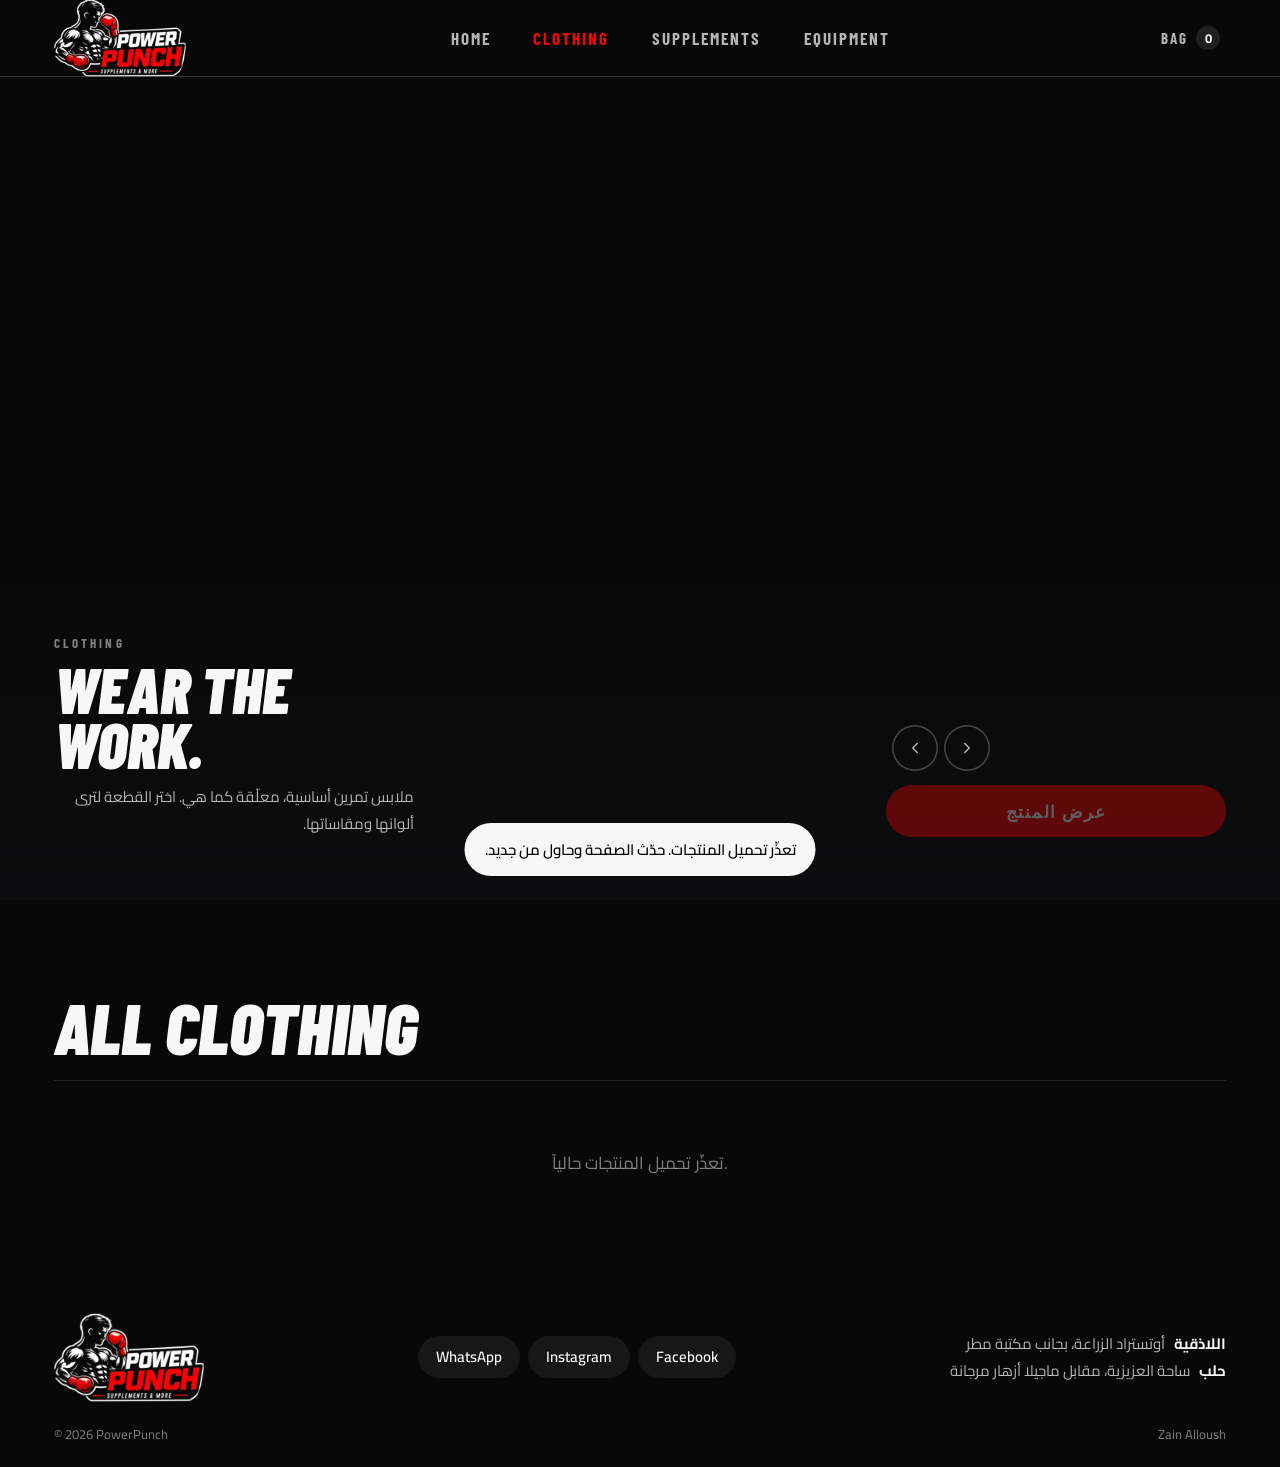
==== commit c01b62dc: "Add independent showroom snap navigation and bilingual product names" ====
--- a/clothes.html
+++ b/clothes.html
@@ -52,9 +52,9 @@
 
 <main id="main">
   <!-- Showroom: the garments hang on a rail; scrolling moves the camera along it. -->
-  <section class="showroom-track" aria-labelledby="showroom-title" data-showroom-track>
-    <div class="showroom" data-showroom>
-      <div class="showroom-fallback" data-fallback aria-hidden="true"></div>
+  <section class="showroom-track" aria-labelledby="showroom-title">
+    <div class="showroom" data-showroom tabindex="0" role="region" aria-labelledby="showroom-title">
+      <div class="showroom-fallback" dir="ltr" data-fallback aria-hidden="true"></div>
       <canvas class="showroom-canvas" data-canvas aria-hidden="true"></canvas>
       <div class="showroom-copy">
         <p class="eyebrow">Clothing</p>
@@ -63,15 +63,16 @@
       </div>
       <div class="showroom-progress" aria-hidden="true"><span data-progress></span></div>
       <div class="focus ar" data-focus aria-live="polite">
-        <div><p class="focus-name" data-focus-name></p><p class="focus-meta" data-focus-meta></p></div>
+        <div><p class="focus-name" data-focus-name></p><p class="focus-meta" data-focus-meta dir="rtl" lang="ar"></p></div>
         <div class="focus-row">
           <p class="price" data-focus-price></p>
           <div class="focus-arrows" dir="ltr">
+            <bdi class="focus-position" data-focus-position></bdi>
             <button type="button" class="round-btn" data-prev aria-label="Previous garment"><svg viewBox="0 0 24 24"><path d="m15 6-6 6 6 6"/></svg></button>
             <button type="button" class="round-btn" data-next aria-label="Next garment"><svg viewBox="0 0 24 24"><path d="m9 6 6 6-6 6"/></svg></button>
           </div>
         </div>
-        <button type="button" class="btn-solid" data-focus-open disabled>اختر اللون والمقاس</button>
+        <button type="button" class="btn-solid" data-focus-open disabled>عرض المنتج</button>
       </div>
     </div>
   </section>
@@ -107,6 +108,7 @@
 </footer>
 
 <script defer src="src/config.js"></script>
+<script defer src="src/product-names.js"></script>
 <script defer src="src/catalog.js"></script>
 <script defer src="src/shipping-centers.js"></script>
 <script defer src="src/supplements-data.js"></script>
--- a/src/store.css
+++ b/src/store.css
@@ -171,3 +171,7 @@
 
 /* Equipment: intentionally empty between the shared header and footer */
 .equipment-empty{min-height:72vh;min-height:72svh}
+
+/* Product names keep their own reading direction within the existing layouts. */
+.product-name{unicode-bidi:isolate;display:inline-block;text-align:start;overflow-wrap:anywhere;letter-spacing:normal}
+.product-name-en{display:inline-block;max-width:100%;font-size:.76em;font-weight:500;opacity:.78}
--- a/src/clothing.css
+++ b/src/clothing.css
@@ -1,13 +1,12 @@
 /* PowerPunch — Clothing showroom */
 .showroom-track{position:relative}
 .showroom{position:relative;height:100vh;height:100svh;min-height:600px;overflow:hidden;background:linear-gradient(#080808 0 60%,#0d0d0f 100%)}
-.pinned .showroom{position:sticky;top:0}
-.showroom-canvas{position:absolute;inset:0;width:100%;height:100%;display:block;opacity:0;transition:opacity .8s ease;touch-action:pan-y}
-.showroom.is-3d .showroom-canvas{opacity:1;cursor:pointer}
-.showroom.is-3d .showroom-fallback{opacity:0;pointer-events:none}
+.showroom-canvas{position:absolute;top:0;left:0;width:100%;height:calc(100% - 155px);display:block;opacity:0;pointer-events:none;user-select:none;transition:opacity .25s ease;touch-action:pan-y}
+.showroom.is-3d .showroom-canvas{opacity:1;pointer-events:auto;cursor:grab}
+.showroom.is-3d .showroom-fallback{visibility:hidden;pointer-events:none}
 
 /* Fallback / pre-load: a plain horizontal rail of the same cut-out garments */
-.showroom-fallback{position:absolute;left:0;right:0;top:var(--header-h);bottom:200px;display:flex;align-items:flex-start;gap:clamp(20px,4vw,60px);padding:46px max(24px,calc(50vw - 170px)) 0;overflow-x:auto;scroll-snap-type:x mandatory;scrollbar-width:none;transition:opacity .6s ease}
+.showroom-fallback{position:absolute;left:0;right:0;top:var(--header-h);bottom:200px;display:flex;align-items:flex-start;gap:clamp(20px,4vw,60px);padding:46px calc((100% - clamp(200px,24vw,340px))/2) 0;overflow-x:auto;scroll-snap-type:x mandatory;scrollbar-width:none}
 .showroom-fallback::-webkit-scrollbar{display:none}
 .showroom-fallback{border-top:1px solid rgba(247,247,247,.2)}
 .showroom-fallback button{position:relative;flex:none;width:clamp(200px,24vw,340px);height:100%;padding:0;border:0;background:none;cursor:pointer;scroll-snap-align:center;opacity:.55;transition:opacity .3s}
@@ -26,15 +25,20 @@
 .focus-meta{margin-top:2px;font-size:14px;color:var(--text-faint)}
 .focus-row{display:flex;align-items:center;justify-content:space-between;gap:16px}
 .focus-arrows{display:flex;gap:6px}
-.focus [data-focus-name],.focus [data-focus-meta],.focus [data-focus-price]{transition:opacity .25s}
-.focus.is-changing [data-focus-name],.focus.is-changing [data-focus-meta],.focus.is-changing [data-focus-price]{opacity:0}
 
 @media (max-width:900px){
   .showroom-copy{display:none}
   .showroom-progress{display:none}
   .focus{left:18px;right:18px;width:auto;bottom:max(22px,env(safe-area-inset-bottom));gap:10px}
   .focus-name{font-size:19px}
-  .showroom-fallback{bottom:230px;padding-top:40px}
+  .showroom-fallback{bottom:230px;padding:40px 19vw 0}
   .showroom-fallback button{width:62vw}
 }
-@media (max-height:640px) and (max-width:900px){.focus-meta{display:none}}
+
+
+.showroom.is-3d .showroom-canvas.is-dragging{cursor:grabbing}
+.showroom:focus-visible{outline:1px solid var(--text-muted);outline-offset:-2px}
+.focus-arrows{align-items:center}
+.focus-position{font-size:12px;white-space:nowrap;color:var(--text-muted)}
+@media (max-width:900px){.showroom-canvas{height:calc(100% - 185px)}}
+@media (prefers-reduced-motion:reduce){.showroom-canvas,.showroom-progress span{transition:none}}
